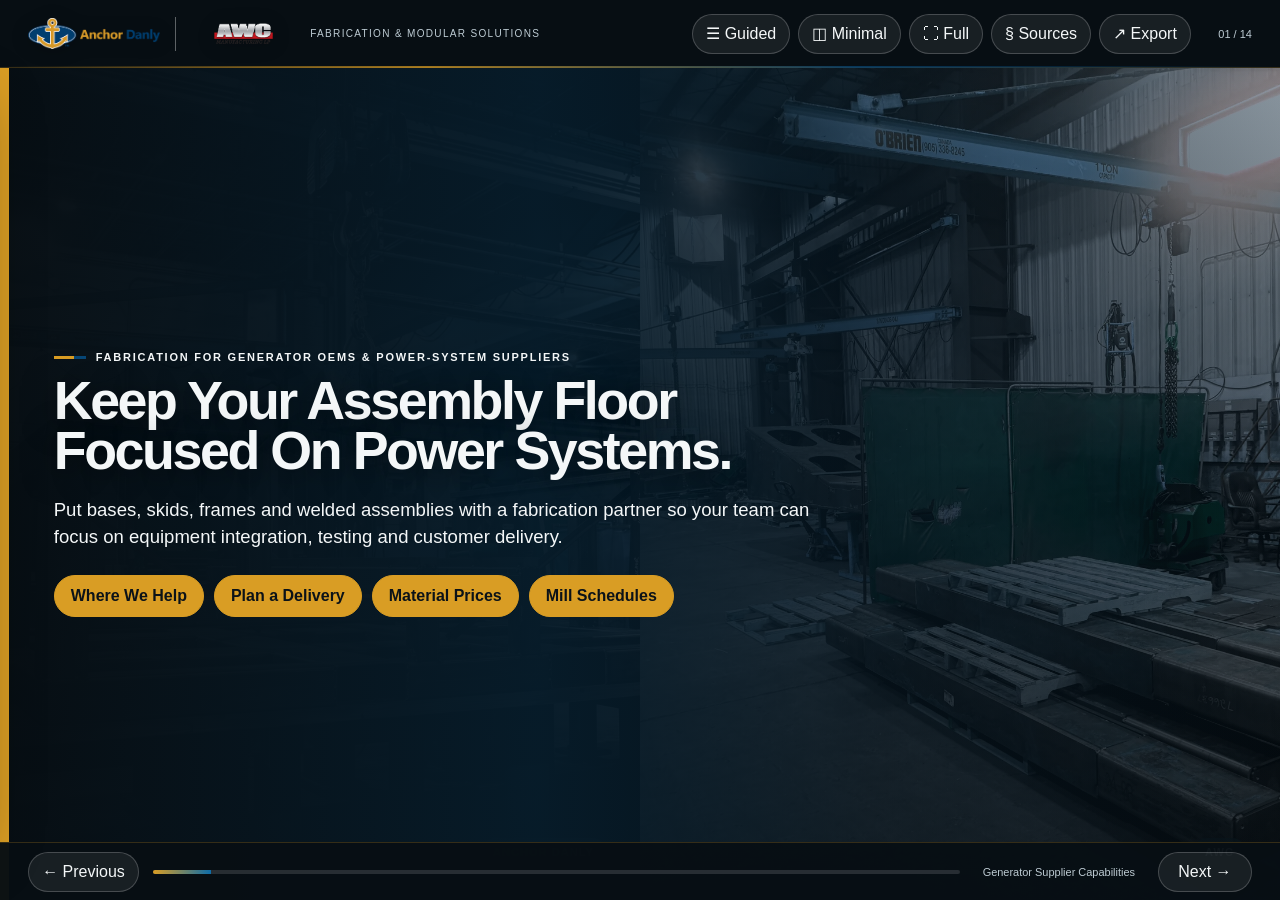
==== index.html @ 31b0e0df "Publish presentation runtime" ====
<!doctype html>
<html lang="en">
<head>
  <meta charset="utf-8">
  <meta name="viewport" content="width=device-width, initial-scale=1">
  <meta name="robots" content="noindex, nofollow, noarchive">
  <meta name="description" content="Anchor Danly and AWC precision manufacturing for the fabricated backbone of modular power, cooling, and infrastructure systems.">
  <title>Anchor Danly + AWC | Generator Supplier Fabrication Capabilities</title>
  <link rel="icon" type="image/png" sizes="64x64" href="assets/brand/anchor-danly-favicon.png">
  <link rel="stylesheet" href="assets/vendor/leaflet/leaflet.css">
  <link rel="stylesheet" href="assets/presentation.css?v=20260917-customer-value">
</head>
<body>
  <a class="skip-link" href="#opening">Skip to presentation</a>
  <div class="presentation-shell">
    <header class="topbar" aria-label="Presentation controls">
      <div class="co-brand" aria-label="Anchor Danly and AWC">
        <img src="assets/brand/anchor-danly-logo.png" alt="Anchor Danly">
        <span class="brand-divider" aria-hidden="true"></span>
        <img class="awc-logo" src="assets/brand/awc-logo.png" alt="AWC Manufacturing LP">
        <span class="brand-context">Fabrication &amp; Modular Solutions</span>
      </div>
      <div class="top-controls">
        <button class="control-btn" id="toggle-guided" type="button" aria-pressed="false" title="Toggle guided slide list"><span aria-hidden="true">☰</span> <span class="control-label">Guided</span></button>
        <button class="control-btn" id="toggle-minimal" type="button" aria-pressed="false" title="Toggle minimal view"><span aria-hidden="true">◫</span> <span class="control-label">Minimal</span></button>
        <button class="control-btn" id="toggle-fullscreen" type="button" aria-pressed="false" title="Enter fullscreen"><span aria-hidden="true">⛶</span> <span class="control-label">Full</span></button>
        <button class="control-btn" type="button" data-open-modal="source-modal" title="View presentation sources"><span aria-hidden="true">§</span> <span class="control-label">Sources</span></button>
        <button class="control-btn" id="export-deck" type="button" title="Print or export presentation"><span aria-hidden="true">↗</span> <span class="control-label">Export</span></button>
        <span class="slide-counter" id="slide-counter" aria-hidden="true">01 / 14</span>
      </div>
    </header>

    <nav class="guided-nav" id="guided-nav" aria-label="Guided slide list"></nav>
<main class="slides" id="presentation" tabindex="-1">
      <section class="slide opening active" id="opening" data-label="Generator Supplier Capabilities" aria-hidden="false">
        <div class="slide-inner" aria-hidden="true">
          <figure class="opening-image anchor"><img src="assets/images/anchor-danly-fit-up-frame.webp" alt="Large fabricated steel frame positioned on an Anchor Danly fit-up table"></figure>
          <figure class="opening-image awc"><img src="assets/images/facility/awc-guelph-fabrication-cell.webp" alt="Fabrication work cell at AWC Guelph"></figure>
        </div>
        <div class="opening-copy"><div>
          <div class="eyebrow">Fabrication for Generator OEMs &amp; Power-System Suppliers</div>
          <h1>Keep Your Assembly Floor<br>Focused on Power Systems.</h1>
          <p class="lede">Put bases, skids, frames and welded assemblies with a fabrication partner so your team can focus on equipment integration, testing and customer delivery.</p>
          <div class="opening-tool-actions"><button class="tool-action" type="button" data-go-slide="integration-floor">Where We Help</button><button class="tool-action" type="button" data-go-slide="schedule-calculator">Plan a Delivery</button><button class="tool-action" type="button" data-open-modal="price-modal">Material Prices</button><button class="tool-action" type="button" data-open-modal="schedule-modal">Mill Schedules</button></div>
        </div></div>
      </section>

      <section class="slide" id="integration-floor" data-label="Customer Problems We Address" aria-hidden="true"><div class="slide-inner">
<header class="slide-head compact"><div class="eyebrow">Your Bottleneck. Our Role.</div><h2>More Room to Assemble. Fewer Fabrication Distractions.</h2><p class="lede">When fabrication competes with your core operation, a defined outside package can help protect the work only your team can do.</p></header>
<div class="integration-value-grid"><article><span>01</span><h3>Free Up Assembly Space</h3><p><b>The pain:</b> Base and frame fabrication ties up floor space and skilled people.</p><p><b>Our role:</b> Build the defined steel package offsite for delivery to your assembly sequence.</p></article><article><span>02</span><h3>Reduce Fit-Up Surprises</h3><p><b>The pain:</b> Interface errors and revision mismatches become rework at assembly.</p><p><b>Our role:</b> Review critical interfaces, control the drawing revision and inspect agreed dimensions before shipment.</p></article><article><span>03</span><h3>Plan Repeat Releases</h3><p><b>The pain:</b> One-off sourcing and unclear material dates complicate repeat programs.</p><p><b>Our role:</b> Prove a first article, agree the release cadence and flag material constraints early.</p></article></div>
<div class="value-transfer"><span>Your Drawings + Requirements</span><b>→</b><strong>Fabrication + Machining</strong><b>→</b><span>Your Assembly Operation</span></div>
<div class="technical-note"><strong>One Commercial Contact. A Defined Scope.</strong><span>AWC heavy fabrication and Anchor Danly plate, machining and welded-product capabilities. Facility, capacity and delivery are confirmed for each RFQ.</span></div>
</div></section>


      <section class="slide" id="generator-scenarios" data-label="Generator Application Scenarios" aria-hidden="true"><div class="slide-inner">
        <header class="slide-head compact"><div class="eyebrow">Illustrative Applications</div><h2>What That Could Look Like in Your Operation.</h2><p class="lede">Created scenarios for generator suppliers, not completed customer projects. Benefits below are targets to validate with your team.</p></header>
        <div class="scenario-grid">
          <article class="scenario-card"><span class="scenario-kicker">01 / Overflow Base Fabrication</span><h3>Orders Grow. The Assembly Floor Is Full.</h3><dl><dt>Problem to understand</dt><dd>Welding bases competes with generator assembly for bays and people. Which fabrication hours and floor area are constraining output?</dd><dt>Proposed response</dt><dd>Move an approved base package to AWC, confirm capacity, inspect the first article and deliver lots to the agreed assembly sequence.</dd><dt>Intended customer benefit</dt><dd>More space and labor available for integration and testing, with fewer fabrication tasks to manage in-house.</dd><dt>How we would measure it</dt><dd>Assembly space released, internal hours reassigned and on-time lot delivery.</dd></dl></article>
          <article class="scenario-card"><span class="scenario-kicker">02 / Repeat Skid or Frame Program</span><h3>A New Configuration Needs a Repeatable Supply Path.</h3><dl><dt>Problem to understand</dt><dd>Mounting details, revisions and material availability can disrupt the first build. Which interfaces and dates drive acceptance?</dd><dt>Proposed response</dt><dd>Review approved drawings, flag fabrication and sourcing issues for your engineer, agree inspection points and prove one article before repeat releases.</dd><dt>Intended customer benefit</dt><dd>Fewer fit-up surprises and a clearer basis for price, acceptance and repeat delivery planning.</dd><dt>How we would measure it</dt><dd>First-article acceptance, fit-up rework hours and adherence to the agreed release plan.</dd></dl></article>
        </div>
        <div class="technical-note"><strong>Start With One Real Package.</strong><span>Your engineering team retains design approval. Scope, facility, capacity, pricing and delivery are agreed through the RFQ.</span></div>
      </div></section>

      <section class="slide awc-proof-slide" id="awc-customer-proof" data-label="AWC Customer Proof" aria-hidden="true">
        <div class="slide-inner">
          <header class="slide-head compact"><div class="eyebrow">OEM Performance Recognition</div><h2>Heavy Fabrication Proven at Mining Scale.</h2><p class="lede">AWC brings industrial OEM fabrication experience and supplier recognition to the conversation. This is manufacturing evidence from established markets, not a generator-program case study.</p></header>
          <div class="awc-proof-layout">
            <figure class="dump-body-proof"><img src="assets/images/awc-haul-truck-dump-body-team.png" alt="AWC manufacturing team standing inside a giant fabricated mining haul-truck dump body"><figcaption><strong>Mining-Scale Fabrication</strong><span>AWC’s official company story identifies this structure as a giant metal box used on dump trucks.</span></figcaption></figure>
            <div class="awc-award-grid">
              <article class="awc-award-card current"><img src="assets/images/komatsu-logo.png" alt="Komatsu"><div><span>2026 Supplier Recognition Award</span><h3>Delivery. Quality. Supply-Base Recovery.</h3><p>Komatsu North America recognized AWC’s contribution across the measures that keep demanding production programs moving.</p></div></article>
              <article class="awc-award-card"><strong>6×</strong><div><span>Komatsu</span><h3>Top Supplier Award</h3><p>Six awards across the past 15 years.</p></div></article>
              <article class="awc-award-card"><strong>2007</strong><div><span>Komatsu</span><h3>Midori Kai Member</h3><p>Long-standing participation in Komatsu’s elite supplier group.</p></div></article>
            </div>
          </div>
          <div class="awc-customer-panel"><div class="customer-panel-head"><span>Publicly Named Customers</span><small>AWC company profile</small></div><div class="customer-name-grid" aria-label="Publicly named AWC customers"><strong>Komatsu</strong><strong>Caterpillar</strong><strong>Hitachi</strong><strong>Link-Belt</strong><strong>Progress Rail</strong><strong>Electro-Motive Diesel</strong><strong>Manitowoc Crane</strong></div><button class="citation-button compact-citation" type="button" data-open-modal="source-modal">Official AWC company sources <b>S11</b></button></div>
        </div>
      </section>

      <section class="slide tool-slide" id="schedule-calculator" data-label="Schedule Calculator" aria-hidden="true">
        <div class="slide-inner"><header class="slide-head tool-head"><div><div class="eyebrow">Delivery Planning Tool</div><h2>Find the Release Date Your Delivery Plan Needs.</h2></div><div class="tool-head-actions"><p>Plan first-article or repeat deliveries. Adjust quantities and durations; planning assumptions are not quoted lead times.</p><button class="tool-action" type="button" data-open-modal="schedule-modal">View Mill Rolling Schedules</button></div></header><iframe class="embedded-tool schedule-tool" id="schedule-calculator-frame" src="assets/tools/modular-schedule-calculator.html" title="Interactive modular fabrication schedule calculator"></iframe></div>
      </section>

      <section class="slide tool-slide" id="price-explorer" data-label="Material Prices" aria-hidden="true">
        <div class="slide-inner"><header class="slide-head tool-head"><div><div class="eyebrow">Purchasing Tool</div><h2>See Material Movement Before You Commit.</h2></div><p>Choose a material family and timeframe to compare published movement, period change, range, and public source.</p></header><iframe class="embedded-tool price-tool" id="price-explorer-frame" src="assets/tools/material-price-explorer.html" title="Interactive material price explorer"></iframe></div>
      </section>

      <section class="slide market-context-slide steel-market-pressure" id="steel-market-pressure" data-label="Mill Availability" aria-hidden="true">
        <div class="slide-inner">
          <header class="slide-head compact"><div class="eyebrow">Price + Availability</div><h2>Check Mill Availability Against Your Release Date.</h2><p class="lede">Search published rolling schedules by mill and shape. Use the source date and order window when planning material procurement.</p></header>
          <div class="steel-market-layout">
            <div class="steel-signal-column">
              <div class="steel-signal-grid">
                <article><span class="signal-value" id="steel-hrc-price">—</span><h3>HRC Futures Reference</h3><p id="steel-hrc-date">Loading current embedded snapshot…</p></article>
                <article><span class="signal-value" id="steel-hrc-change">—</span><h3>Year-over-Year Movement</h3><p>Public futures reference—not a transactional mill quote.</p></article>
                <article><span class="signal-value" id="steel-schedule-horizon">—</span><h3>Published Shape Horizon</h3><p id="steel-schedule-note">Loading current mill schedule…</p></article>
              </div>
              <figure class="steel-market-photo"><img src="assets/source/official/anchor-plate-cutting.jpg" alt="Anchor Danly steel plate cutting operation"><figcaption>Steel price and availability become actionable only after the released package identifies the required plate and shape families.</figcaption></figure>
            </div>
            <aside class="rolling-preview-card">
              <div class="rolling-preview-head"><div><span>Current Public Mill Reference</span><h3 id="rolling-preview-title">Rolling Schedule Preview</h3></div><button class="market-link-action compact" type="button" data-open-modal="schedule-modal">Open Full Rolling Schedule <b>↗</b></button></div>
              <div class="rolling-preview-table-wrap"><table class="rolling-preview-table"><thead><tr><th>Shape Family</th><th>Mill</th><th>Projected / Next</th></tr></thead><tbody id="rolling-preview-body"><tr><td colspan="3">Loading current schedule rows…</td></tr></tbody></table></div>
              <p class="rolling-preview-meta" id="rolling-preview-meta">Public schedules remain subject to mill change.</p>
              <div class="steel-actions"><button class="market-link-action secondary" type="button" data-open-modal="price-modal">Compare Material Prices <b>↗</b></button><button class="market-link-action secondary" type="button" data-open-modal="schedule-modal">Search Shapes and Mills <b>↗</b></button></div>
            </aside>
          </div>
        </div>
      </section>

      <section class="slide" id="footprint" data-label="North American Footprint" aria-hidden="true">
        <div class="slide-inner">
          <header class="slide-head compact"><div class="eyebrow">Great Lakes to Quebec</div><h2>A North American Footprint for Program Flexibility.</h2><p class="lede">The final manufacturing route follows the product, process, quality, flow, and delivery requirements of the released package.</p></header>
          <div class="map-layout">
            <div class="map-pane"><div class="map-toolbar" role="group" aria-label="Facility brand filter"><button class="filter-btn" type="button" data-brand-filter="Both" aria-pressed="true">Both</button><button class="filter-btn" type="button" data-brand-filter="Anchor Danly" aria-pressed="false">Anchor Danly</button><button class="filter-btn" type="button" data-brand-filter="AWC" aria-pressed="false">AWC</button></div><div id="facility-map" role="application" aria-label="Interactive map of eight Anchor Danly and AWC facilities"></div></div>
            <aside class="facility-sidebar"><div class="facility-summary"><div><span class="facility-count" id="facility-count">8</span><div class="facility-count-label" id="facility-count-label">facilities shown</div></div><span class="network-label">MI · ON · QC</span></div><div class="facility-cards" id="facility-cards" aria-live="polite"></div></aside>
          </div>
          <div class="map-footer"><p class="map-attribution">Map data © OpenStreetMap contributors and © CARTO.</p><button class="citation-button compact-citation" type="button" data-open-modal="source-modal">Facility, capability &amp; credential sources <b>S06, S10–S11</b></button></div>
        </div>
      </section>

      <section class="slide facility-capability-slide awc-facilities" id="awc-facility-capabilities" data-label="AWC Facilities" aria-hidden="true">
        <div class="slide-inner">
          <header class="slide-head compact"><div class="eyebrow">AWC Manufacturing Facility Network</div><h2>Four Facilities. Heavy Fabrication Coverage.</h2><p class="lede">Each AWC location supports heavy fabrication for demanding industrial and modular programs.</p></header>
          <div class="facility-capability-grid">
            <article class="facility-capability-card"><div class="facility-card-head"><span>Ontario · Canada</span><h3>Guelph</h3><address>163 Curtis Drive · 519-822-0577</address></div><div class="facility-process"><b>Facility Capability</b><p>Heavy Fabrication</p></div><div class="credential-row"><span>ISO 9001:2015</span><span>ASME Pressure Vessels</span><span>TSSA</span></div></article>
            <article class="facility-capability-card"><div class="facility-card-head"><span>Ontario · Canada</span><h3>Stratford</h3><address>141 Griffith Road · 519-272-0110</address></div><div class="facility-process"><b>Facility Capability</b><p>Heavy Fabrication</p></div><div class="credential-row"><span>ISO 9001:2015</span><span>TSSA</span></div></article>
            <article class="facility-capability-card"><div class="facility-card-head"><span>Ontario · Canada</span><h3>Tilbury</h3><address>95 Lyon North · 519-682-0470</address></div><div class="facility-process"><b>Facility Capability</b><p>Heavy Fabrication</p></div><div class="credential-row"><span>CSA W47.1</span></div></article>
            <article class="facility-capability-card"><div class="facility-card-head"><span>Ontario · Canada</span><h3>Windsor</h3><address>1885 Blackacre Drive · 519-682-0470</address></div><div class="facility-process"><b>Facility Capability</b><p>Heavy Fabrication</p></div><div class="credential-row"><span>CSA W47.1 Div. 2</span></div></article>
          </div>
          <div class="facility-network-strip"><div><strong>All Facilities</strong><span>Heavy Fabrication</span></div><button class="citation-button compact-citation" type="button" data-open-modal="source-modal">Official facility and credential sources <b>S11</b></button></div>
        </div>
      </section>

      <section class="slide facility-capability-slide anchor-facilities" id="anchor-facility-capabilities" data-label="Anchor Danly Facilities" aria-hidden="true">
        <div class="slide-inner">
          <header class="slide-head compact"><div class="eyebrow">Anchor Danly Facility Network</div><h2>Four Facilities. Custom Fabrication Coverage.</h2><p class="lede">Each Anchor Danly location supports custom fabrication, with work routed by the requirements of the released package.</p></header>
          <div class="facility-capability-grid">
            <article class="facility-capability-card"><div class="facility-card-head"><span>Ontario · Canada</span><h3>Windsor Headquarters</h3><address>2590 Ouellette Ave. · 519-966-4431</address></div><div class="facility-process"><b>Facility Capability</b><p>Custom Fabrications</p></div><div class="credential-row"><span>ISO 9001:2015</span><span>CSA N299.3:19</span><span>CSA W47.1 Div. 2</span></div></article>
            <article class="facility-capability-card"><div class="facility-card-head"><span>Ontario · Canada</span><h3>Cambridge</h3><address>311 Pinebush Rd. · 519-740-3060</address></div><div class="facility-process"><b>Facility Capability</b><p>Custom Fabrications</p></div><div class="credential-row"><span>ISO 9001:2015</span></div></article>
            <article class="facility-capability-card"><div class="facility-card-head"><span>Michigan · United States</span><h3>Ithaca</h3><address>255 Industrial Pkwy. · 989-875-5400</address></div><div class="facility-process"><b>Facility Capability</b><p>Custom Fabrications</p></div><div class="credential-row"><span>ISO 9001:2015</span></div></article>
            <article class="facility-capability-card"><div class="facility-card-head"><span>Quebec · Canada</span><h3>Montreal</h3><address>1450 Alphonse D-Roy · 514-525-5560</address></div></article>
          </div>
          <div class="facility-network-strip"><div><strong>All Facilities</strong><span>Custom Fabrications</span></div><button class="citation-button compact-citation" type="button" data-open-modal="source-modal">Official facility and certification sources <b>S10</b></button></div>
        </div>
      </section>

      <section class="slide" id="quality-package" data-label="Quality &amp; Documentation" aria-hidden="true">
        <div class="slide-inner">
          <header class="slide-head compact"><div class="eyebrow">Quality Evidence</div><h2>Quality Must Travel With the Product.</h2><p class="lede">When the fabricated package leaves the manufacturing floor, its identity, inspection status, and approved exceptions should leave with it.</p></header>
          <div class="quality-layout"><div class="quality-grid"><article class="quality-item"><span class="quality-icon">01</span><div><strong>Material Identity</strong><p>Heat, lot, MTR, and work-package linkage when required.</p></div></article><article class="quality-item"><span class="quality-icon">02</span><div><strong>Weld Control</strong><p>Applicable procedures, qualifications, visual inspection, and specified NDE.</p></div></article><article class="quality-item"><span class="quality-icon">03</span><div><strong>Dimensional Records</strong><p>Critical features, datums, tolerance results, and first-article evidence.</p></div></article><article class="quality-item"><span class="quality-icon">04</span><div><strong>Finish Records</strong><p>Preparation, application, cure, inspection, and repair when specified.</p></div></article><article class="quality-item"><span class="quality-icon">05</span><div><strong>Revision &amp; Deviation</strong><p>Released baseline, changes, dispositions, and accepted exceptions.</p></div></article><article class="quality-item"><span class="quality-icon">06</span><div><strong>Shipment Release</strong><p>Protected interfaces, lot identity, packing list, and release status.</p></div></article></div><aside class="document-pack"><figure class="document-photo"><img src="assets/images/official-video/anchor-danly-dimensional-check.webp" alt="In-process dimensional verification and recording at Anchor Danly"></figure><h3>Package Defined by the RFQ</h3><div class="document-list"><span>Certificate of Conformance</span><span>Material Records</span><span>Weld Records</span><span>Dimensional Report</span><span>Coating Records</span><span>Inspection Release</span><span>Packing List</span><span>Approved Deviations</span></div></aside></div>
        </div>
      </section>

      <section class="slide" id="first-article-scale" data-label="First Article to Scale" aria-hidden="true">
        <div class="slide-inner">
          <header class="slide-head compact"><div class="eyebrow">Fabrication at Scale</div><h2>First-Article Learning Becomes the Production System.</h2></header>
          <div class="prototype-layout"><div class="prototype-flow"><article class="flow-card"><span class="step-number">01</span><h3>Prove the Package</h3><p>Confirm interfaces, drawing maturity, fabrication sequence, inspection points, and delivery condition.</p></article><article class="flow-card"><span class="step-number">02</span><h3>Measure the Work</h3><p>Capture actual material, labor, touch time, rework, handling, finish, documentation, and freight.</p></article><article class="flow-card"><span class="step-number">03</span><h3>Standardize the Lane</h3><p>Set fixtures, route, work instructions, inspection method, packaging, lot size, and configuration rules.</p></article><article class="flow-card"><span class="step-number">04</span><h3>Release Repeat Lots</h3><p>Run to an agreed cadence with controlled changes, visible status, and actual-versus-plan review.</p></article></div><aside class="conversion-card"><h3>Scale Decision Evidence</h3><ul><li>Interfaces accepted</li><li>Drawing baseline stable</li><li>Actual cycle understood</li><li>Fixture strategy validated</li><li>Quality records accepted</li><li>Packaging and logistics proven</li><li>Repeat demand visible</li><li>Production economics supportable</li></ul></aside></div>
        </div>
      </section>

      <section class="slide" id="fit-review" data-label="First Fit Review" aria-hidden="true">
        <div class="slide-inner">
          <header class="slide-head compact"><div class="eyebrow">RFQ Readiness</div><h2>What to Bring to a Useful First Review.</h2></header>
          <div class="rfq-layout"><div class="rfq-groups"><article><h3>Engineering Baseline</h3><span>2D Drawings + Revision</span><span>3D Model</span><span>BOM + Quantities</span><span>Critical Interfaces + Datums</span></article><article><h3>Manufacturing Requirements</h3><span>Material Specifications</span><span>Weld Requirements</span><span>Coating / Finish</span><span>Tooling or Fixture Needs</span></article><article><h3>Quality &amp; Delivery</h3><span>Tolerances + Inspection</span><span>Traceability + Documents</span><span>Packaging + Lifting</span><span>Dates, Lots + Destinations</span></article></div><aside class="first-review"><h3>What Comes Back</h3><div><b>01</b><span>Candidate Product and Facility Path</span></div><div><b>02</b><span>Technical and Commercial Question List</span></div><div><b>03</b><span>Quote-Ready Package Gaps</span></div><div><b>04</b><span>Recommended First-Article or Production Path</span></div></aside></div>
          <div class="meeting-output"><strong>60-Minute Fit Review</strong><span>Scope Boundary</span><span>Critical Unknowns</span><span>Facility-Screen Inputs</span><span>RFQ Action List</span><span>Next Decision</span></div>
        </div>
      </section>

      <section class="slide contact" id="contact" data-label="Start a Fit Review" aria-hidden="true">
        <div class="slide-inner"><div class="contact-layout"><div><div class="contact-brand-lockup"><img src="assets/brand/anchor-danly-logo.png" alt="Anchor Danly"><span aria-hidden="true"></span><img class="awc-logo" src="assets/brand/awc-logo.png" alt="AWC Manufacturing"></div><div class="eyebrow">Production Packages · New Programs · Overflow</div><h2>Where Is Fabrication Holding Your Team Back?</h2><div class="contact-name">Tim Dougherty</div><p class="contact-title">Director of Sales, Fabrication &amp; Modular Solutions</p><div class="direct-contact-stack"><a class="direct-contact" href="mailto:tdougherty@anchordanly.com">tdougherty@anchordanly.com</a><a class="direct-contact" href="tel:+16107575061">610-757-5061</a></div></div><div class="contact-actions" aria-label="Contact and quote actions"><div class="review-return"><span>Your First Review Includes</span><strong>Scope Boundary</strong><strong>Open-Risk List</strong><strong>Quote Assumptions</strong><strong>Recommended Path</strong></div><a class="quote-action primary" href="mailto:tdougherty@anchordanly.com?subject=Generator%20Package%20Fabrication%20RFQ"><div><strong>Email Tim to Start a Fit Review</strong><span>Share the bottleneck, one drawing package, quantities and target date</span></div><b aria-hidden="true">→</b></a><div class="secondary-quote-actions"><a class="quote-action anchor" href="https://www.anchordanly.com/quote-request-form/" target="_blank" rel="noopener"><div><strong>Anchor Danly Quote Request</strong><span>Official Quote Form</span></div><b aria-hidden="true">↗</b></a><a class="quote-action awc" href="mailto:quoting@awcmanufacturing.com?subject=Modular%20Fabrication%20RFQ"><div><strong>AWC Quoting Channel</strong><span>quoting@awcmanufacturing.com</span></div><b aria-hidden="true">→</b></a></div></div></div></div>
      </section>
    </main>

    <footer class="bottom-nav" aria-label="Slide navigation"><button class="nav-btn" id="previous-slide" type="button">← Previous</button><div class="progress-track" aria-hidden="true"><div class="progress-bar" id="progress-bar"></div></div><span class="current-label" id="current-label">Opening</span><button class="nav-btn" id="next-slide" type="button">Next →</button></footer>
  </div>

  <div class="modal price-modal" id="price-modal" role="dialog" aria-modal="true" aria-labelledby="price-modal-title" aria-hidden="true">
    <div class="modal-dialog">
      <header class="modal-header">
        <div>
          <span class="price-modal-kicker">Current Public Material Reference</span>
          <h2 id="price-modal-title">Material Price Explorer</h2>
          <p class="instrument-meta">Compare current steel, aluminum, and copper movement without leaving this slide.</p>
        </div>
        <button class="modal-close" type="button" data-close-modal aria-label="Close material price explorer">×</button>
      </header>
      <div class="modal-body">
        <iframe class="embedded-tool price-tool" id="price-modal-frame" src="assets/tools/material-price-explorer.html" title="Interactive material price explorer overlay"></iframe>
      </div>
    </div>
  </div>

  <div class="modal schedule-modal" id="schedule-modal" role="dialog" aria-modal="true" aria-labelledby="schedule-modal-title" aria-hidden="true">
    <div class="modal-dialog">
      <header class="modal-header">
        <div>
          <span class="schedule-modal-kicker">Current Public Mill Reference</span>
          <h2 id="schedule-modal-title">Current Mill Rolling Schedules</h2>
          <p class="instrument-meta" id="schedule-table-note">Select a mill and search the active schedule.</p>
        </div>
        <button class="modal-close" type="button" data-close-modal aria-label="Close rolling schedule">×</button>
      </header>
      <div class="modal-body">
        <div class="modal-tabs" id="schedule-tabs" role="tablist" aria-label="Mill schedule sources"></div>
        <div class="schedule-toolbar">
          <div>
            <label class="sr-only" for="schedule-search">Search all rows in the active mill schedule</label>
            <input class="schedule-search" id="schedule-search" type="search" placeholder="Search shape, mill, status, or week">
          </div>
          <span class="status-chip" id="schedule-result-count" aria-live="polite">0 Rows</span>
        </div>
        <h3 class="sr-only" id="schedule-table-title">Mill Schedule</h3>
        <div class="schedule-explorer" id="schedule-table-wrap"></div>
      </div>
      <div class="schedule-key" id="schedule-key" aria-label="Rolling schedule status key"></div>
    </div>
  </div>
  <div class="modal" id="source-modal" role="dialog" aria-modal="true" aria-labelledby="source-modal-title" aria-hidden="true">
    <div class="modal-dialog source-dialog"><header class="modal-header"><div><h2 id="source-modal-title">Sources and Evidence</h2><p class="instrument-meta">Public sources supporting the client-facing history, market, facility, and industry-example statements.</p></div><button class="modal-close" type="button" data-close-modal aria-label="Close sources">×</button></header><div class="modal-body source-list">
      <article id="source-s01"><span>S01 · Market Demand</span><h3>U.S. Department of Energy / Lawrence Berkeley National Laboratory</h3><p>DOE’s summary reports U.S. data-center electricity consumption of 58 TWh in 2014, 176 TWh in 2023, and a projected 325–580 TWh range for 2028.</p><a href="https://www.energy.gov/articles/doe-releases-new-report-evaluating-increase-electricity-demand-data-centers" target="_blank" rel="noopener">Open Official DOE Source ↗</a></article>
      <article id="source-s02"><span>S02 · Anchor Danly History</span><h3>Anchor Danly — About</h3><p>Company history supporting the 1922 founding, 1956 fabrication milestone, 2022 centennial, and public description of manufactured products.</p><a href="https://www.anchordanly.com/about/" target="_blank" rel="noopener">Open Official Anchor Danly Source ↗</a></article>
      <article id="source-s03"><span>S03 · Anchor Danly Fabrication</span><h3>Anchor Danly — Fabrications</h3><p>Public description of build-to-print steel plate, automation bases, structural products, engineering support, inspection, and logistics.</p><a href="https://www.anchordanly.com/fabrications/" target="_blank" rel="noopener">Open Official Anchor Danly Source ↗</a></article>
      <article id="source-s04"><span>S04 · AWC History</span><h3>AWC Manufacturing — About Us</h3><p>Public company history supporting 60+ years of welding and fabrication, four Southwestern Ontario facilities, Midori Kai membership, and supplier awards.</p><a href="https://awcmanufacturing.com/about-us" target="_blank" rel="noopener">Open Official AWC Source ↗</a></article>
      <article id="source-s05"><span>S05 · Independent Industry Example</span><h3>Cummings Electrical — Hyperscale Data Center Case Study</h3><p>Public case reporting 31 integrated electrical skids, an approximately 8 × 13 ft unit footprint, approximately 25,000 lb unit weight, and delivery ready for installation.</p><a href="https://www.cummingselec.com/case-study/project-raccoon-hyperscale-data-center-us" target="_blank" rel="noopener">Open Official Case Study ↗</a></article>
      <article id="source-s06"><span>S06 · Facility Footprint</span><h3>Official Facility Directories</h3><p>Public facility locations for the four Anchor Danly and four AWC locations represented on the interactive map.</p><div class="source-links"><a href="https://www.anchordanly.com/facilities/" target="_blank" rel="noopener">Anchor Danly Facilities ↗</a><a href="https://awcmanufacturing.com/contact-us" target="_blank" rel="noopener">AWC Facilities ↗</a></div></article>
      <article id="source-s07"><span>S07 · Official Process Evidence</span><h3>Welcome to Anchor Danly — Official Vimeo Video</h3><p>Official company video supporting Anchor Danly's build-to-print focus and showing steel processing, machining, welding, fabrication, inspection, logistics, and customer service.</p><a href="https://vimeo.com/905183745" target="_blank" rel="noopener">Open Official Anchor Danly Video ↗</a></article>
      <article id="source-s08"><span>S08 · Official Fabrication Evidence</span><h3>AWC Manufacturing — Fabrication and Gallery</h3><p>Official description of large fabricated parts, assembled components ready for installation, project delivery to a plant or job site, modular fabrication services, and public fabrication examples.</p><div class="source-links"><a href="https://awcmanufacturing.com/fabrication" target="_blank" rel="noopener">AWC Fabrication Services ↗</a><a href="https://awcmanufacturing.com/gallery" target="_blank" rel="noopener">AWC Fabrication Gallery ↗</a></div></article>
      <article id="source-s09"><span>S09 · Market and Availability Evidence</span><h3>Current Public Futures and Mill Rolling Schedules</h3><p>The market-context slides render from the presentation's dated public-data blocks. Futures are directional references rather than mill quotes; rolling schedules remain subject to mill change.</p><div class="source-links"><a href="https://www.tradingview.com/symbols/COMEX-HRC1%21/contracts/" target="_blank" rel="noopener">HRC Futures Contracts ↗</a><a href="https://nucoryamato.com/staticdata/RollCastSchedule.pdf" target="_blank" rel="noopener">Nucor-Yamato Rolling Schedule ↗</a><a href="https://lpg.steeldynamics.com/pdf/Columbia-City/Rolling-Schedule/Rolling-Schedule-CC.pdf" target="_blank" rel="noopener">SDI Columbia City Schedule ↗</a></div></article>
      <article id="source-s10"><span>S10 · Anchor Danly Facilities, Processes &amp; Credentials</span><h3>Anchor Danly — Official Facility Evidence</h3><p>Official facility directory, facility-specific equipment list, and current certification directory supporting the four locations, their publicly listed process coverage, and the credentials shown in this presentation.</p><div class="source-links"><a href="https://www.anchordanly.com/facilities/" target="_blank" rel="noopener">Facility Directory ↗</a><a href="https://www.anchordanly.com/wp-content/uploads/2024/02/Anchor-Danly-Equipment-List.pdf" target="_blank" rel="noopener">Equipment List ↗</a><a href="https://www.anchordanly.com/certifications/" target="_blank" rel="noopener">Certifications ↗</a></div></article>
      <article id="source-s11"><span>S11 · AWC Facilities, Customers &amp; Recognition</span><h3>AWC Manufacturing — Official Company Evidence</h3><p>Official location, capability, certification, company-history, and company-profile sources supporting the facilities, credentials, mining-scale fabrication image, named customers, and Komatsu supplier recognition shown in this presentation.</p><div class="source-links"><a href="https://awcmanufacturing.com/contact-us" target="_blank" rel="noopener">Location Directory ↗</a><a href="https://awcmanufacturing.com/capabilities" target="_blank" rel="noopener">Capabilities &amp; Certifications ↗</a><a href="https://awcmanufacturing.com/about-us" target="_blank" rel="noopener">Company History &amp; Awards ↗</a><a href="https://www.linkedin.com/company/awcmanufacturing" target="_blank" rel="noopener">Named Customers &amp; 2026 Recognition ↗</a></div></article>
      <div class="evidence-boundary"><strong>Claim Boundary</strong><p>Facility availability, product envelope, process route, quality requirements, documentation, and delivery commitments are established through the package-specific fit review and quotation.</p></div>
    </div></div>
  </div>
  <div class="sr-only" id="live-status" aria-live="polite"></div>





  <script id="index-data" type="application/json">{
  "generated_at": "2026-10-10",
  "source_family": "U.S. Bureau of Labor Statistics via FRED",
  "caveat": "Public shape-family monthly index data. Not transactional mill quotes.",
  "profiles": [
    {
      "id": "w",
      "label": "W",
      "series_id": "WPU10170410",
      "series_name": "Hot Rolled Steel Bars, Plates, and Structural Shapes, Carbon",
      "source_url": "https://fred.stlouisfed.org/series/WPU10170410",
      "proxy": false,
      "notes": "Official BLS producer-price index series via FRED through July 2026. Public monthly index; not a transactional mill quote.",
      "latest_observation_date": "2026-07-01",
      "observations": [
        {
          "date": "2017-12-01",
          "value": 100.0
        },
        {
          "date": "2018-01-01",
          "value": 99.6
        },
        {
          "date": "2018-02-01",
          "value": 104.9
        },
        {
          "date": "2018-03-01",
          "value": 108.0
        },
        {
          "date": "2018-04-01",
          "value": 111.3
        },
        {
          "date": "2018-05-01",
          "value": 116.5
        },
        {
          "date": "2018-06-01",
          "value": 119.9
        },
        {
          "date": "2018-07-01",
          "value": 121.3
        },
        {
          "date": "2018-08-01",
          "value": 124.1
        },
        {
          "date": "2018-09-01",
          "value": 125.3
        },
        {
          "date": "2018-10-01",
          "value": 124.5
        },
        {
          "date": "2018-11-01",
          "value": 124.8
        },
        {
          "date": "2018-12-01",
          "value": 124.7
        },
        {
          "date": "2019-01-01",
          "value": 124.6
        },
        {
          "date": "2019-02-01",
          "value": 123.8
        },
        {
          "date": "2019-03-01",
          "value": 123.5
        },
        {
          "date": "2019-04-01",
          "value": 123.8
        },
        {
          "date": "2019-05-01",
          "value": 122.6
        },
        {
          "date": "2019-06-01",
          "value": 121.2
        },
        {
          "date": "2019-07-01",
          "value": 115.8
        },
        {
          "date": "2019-08-01",
          "value": 114.0
        },
        {
          "date": "2019-09-01",
          "value": 113.0
        },
        {
          "date": "2019-10-01",
          "value": 109.8
        },
        {
          "date": "2019-11-01",
          "value": 107.9
        },
        {
          "date": "2019-12-01",
          "value": 106.0
        },
        {
          "date": "2020-01-01",
          "value": 107.7
        },
        {
          "date": "2020-02-01",
          "value": 107.7
        },
        {
          "date": "2020-03-01",
          "value": 109.6
        },
        {
          "date": "2020-04-01",
          "value": 109.7
        },
        {
          "date": "2020-05-01",
          "value": 108.3
        },
        {
          "date": "2020-06-01",
          "value": 106.1
        },
        {
          "date": "2020-07-01",
          "value": 105.9
        },
        {
          "date": "2020-08-01",
          "value": 104.6
        },
        {
          "date": "2020-09-01",
          "value": 103.2
        },
        {
          "date": "2020-10-01",
          "value": 104.2
        },
        {
          "date": "2020-11-01",
          "value": 106.7
        },
        {
          "date": "2020-12-01",
          "value": 107.9
        },
        {
          "date": "2021-01-01",
          "value": 113.4
        },
        {
          "date": "2021-02-01",
          "value": 124.0
        },
        {
          "date": "2021-03-01",
          "value": 132.3
        },
        {
          "date": "2021-04-01",
          "value": 134.1
        },
        {
          "date": "2021-05-01",
          "value": 140.0
        },
        {
          "date": "2021-06-01",
          "value": 145.2
        },
        {
          "date": "2021-07-01",
          "value": 154.852
        },
        {
          "date": "2021-08-01",
          "value": 164.258
        },
        {
          "date": "2021-09-01",
          "value": 168.344
        },
        {
          "date": "2021-10-01",
          "value": 170.188
        },
        {
          "date": "2021-11-01",
          "value": 172.97
        },
        {
          "date": "2021-12-01",
          "value": 174.157
        },
        {
          "date": "2022-01-01",
          "value": 184.206
        },
        {
          "date": "2022-02-01",
          "value": 183.889
        },
        {
          "date": "2022-03-01",
          "value": 186.245
        },
        {
          "date": "2022-04-01",
          "value": 188.039
        },
        {
          "date": "2022-05-01",
          "value": 196.347
        },
        {
          "date": "2022-06-01",
          "value": 198.073
        },
        {
          "date": "2022-07-01",
          "value": 197.721
        },
        {
          "date": "2022-08-01",
          "value": 192.061
        },
        {
          "date": "2022-09-01",
          "value": 187.333
        },
        {
          "date": "2022-10-01",
          "value": 185.132
        },
        {
          "date": "2022-11-01",
          "value": 179.932
        },
        {
          "date": "2022-12-01",
          "value": 174.234
        },
        {
          "date": "2023-01-01",
          "value": 169.977
        },
        {
          "date": "2023-02-01",
          "value": 170.918
        },
        {
          "date": "2023-03-01",
          "value": 169.344
        },
        {
          "date": "2023-04-01",
          "value": 171.487
        },
        {
          "date": "2023-05-01",
          "value": 176.024
        },
        {
          "date": "2023-06-01",
          "value": 175.003
        },
        {
          "date": "2023-07-01",
          "value": 171.0
        },
        {
          "date": "2023-08-01",
          "value": 171.31
        },
        {
          "date": "2023-09-01",
          "value": 166.811
        },
        {
          "date": "2023-10-01",
          "value": 164.779
        },
        {
          "date": "2023-11-01",
          "value": 163.101
        },
        {
          "date": "2023-12-01",
          "value": 161.943
        },
        {
          "date": "2024-01-01",
          "value": 162.182
        },
        {
          "date": "2024-02-01",
          "value": 166.714
        },
        {
          "date": "2024-03-01",
          "value": 167.326
        },
        {
          "date": "2024-04-01",
          "value": 164.958
        },
        {
          "date": "2024-05-01",
          "value": 161.931
        },
        {
          "date": "2024-06-01",
          "value": 159.632
        },
        {
          "date": "2024-07-01",
          "value": 158.478
        },
        {
          "date": "2024-08-01",
          "value": 156.535
        },
        {
          "date": "2024-09-01",
          "value": 152.088
        },
        {
          "date": "2024-10-01",
          "value": 152.561
        },
        {
          "date": "2024-11-01",
          "value": 152.206
        },
        {
          "date": "2024-12-01",
          "value": 146.221
        },
        {
          "date": "2025-01-01",
          "value": 145.923
        },
        {
          "date": "2025-02-01",
          "value": 143.72
        },
        {
          "date": "2025-03-01",
          "value": 144.417
        },
        {
          "date": "2025-04-01",
          "value": 145.097
        },
        {
          "date": "2025-05-01",
          "value": 153.518
        },
        {
          "date": "2025-06-01",
          "value": 155.462
        },
        {
          "date": "2025-07-01",
          "value": 155.812
        },
        {
          "date": "2025-08-01",
          "value": 159.384
        },
        {
          "date": "2025-09-01",
          "value": 160.742
        },
        {
          "date": "2025-10-01",
          "value": 163.535
        },
        {
          "date": "2025-11-01",
          "value": 165.262
        },
        {
          "date": "2025-12-01",
          "value": 166.115
        },
        {
          "date": "2026-01-01",
          "value": 166.62
        },
        {
          "date": "2026-02-01",
          "value": 166.944
        },
        {
          "date": "2026-03-01",
          "value": 171.096
        },
        {
          "date": "2026-04-01",
          "value": 170.896
        },
        {
          "date": "2026-05-01",
          "value": 171.5
        },
        {
          "date": "2026-06-01",
          "value": 175.275
        },
        {
          "date": "2026-07-01",
          "value": 181.243
        }
      ],
      "refresh_status": "ok",
      "refresh_attempted_at": "2026-10-10"
    },
    {
      "id": "hss",
      "label": "HSS",
      "series_id": "WPU10170652",
      "series_name": "Steel Pipe and Tube, Carbon",
      "source_url": "https://fred.stlouisfed.org/series/WPU10170652",
      "proxy": true,
      "notes": "Use as an HSS proxy unless a better public HSS-only series is verified.",
      "latest_observation_date": "2026-02-01",
      "observations": [
        {
          "date": "2017-12-01",
          "value": 100.0
        },
        {
          "date": "2018-01-01",
          "value": 102.2
        },
        {
          "date": "2018-02-01",
          "value": 99.0
        },
        {
          "date": "2018-03-01",
          "value": 105.7
        },
        {
          "date": "2018-04-01",
          "value": 111.5
        },
        {
          "date": "2018-05-01",
          "value": 114.3
        },
        {
          "date": "2018-06-01",
          "value": 117.3
        },
        {
          "date": "2018-07-01",
          "value": 120.9
        },
        {
          "date": "2018-08-01",
          "value": 123.7
        },
        {
          "date": "2018-09-01",
          "value": 125.1
        },
        {
          "date": "2018-10-01",
          "value": 122.4
        },
        {
          "date": "2018-11-01",
          "value": 120.6
        },
        {
          "date": "2018-12-01",
          "value": 121.4
        },
        {
          "date": "2019-01-01",
          "value": 120.6
        },
        {
          "date": "2019-02-01",
          "value": 119.4
        },
        {
          "date": "2019-03-01",
          "value": 119.1
        },
        {
          "date": "2019-04-01",
          "value": 118.9
        },
        {
          "date": "2019-05-01",
          "value": 118.2
        },
        {
          "date": "2019-06-01",
          "value": 116.4
        },
        {
          "date": "2019-07-01",
          "value": 114.2
        },
        {
          "date": "2019-08-01",
          "value": 115.0
        },
        {
          "date": "2019-09-01",
          "value": 115.9
        },
        {
          "date": "2019-10-01",
          "value": 115.1
        },
        {
          "date": "2019-11-01",
          "value": 112.6
        },
        {
          "date": "2019-12-01",
          "value": 110.2
        },
        {
          "date": "2020-01-01",
          "value": 111.2
        },
        {
          "date": "2020-02-01",
          "value": 111.7
        },
        {
          "date": "2020-03-01",
          "value": 112.8
        },
        {
          "date": "2020-04-01",
          "value": 112.2
        },
        {
          "date": "2020-05-01",
          "value": 110.2
        },
        {
          "date": "2020-06-01",
          "value": 107.1
        },
        {
          "date": "2020-07-01",
          "value": 107.5
        },
        {
          "date": "2020-08-01",
          "value": 106.2
        },
        {
          "date": "2020-09-01",
          "value": 105.8
        },
        {
          "date": "2020-10-01",
          "value": 108.6
        },
        {
          "date": "2020-11-01",
          "value": 111.6
        },
        {
          "date": "2020-12-01",
          "value": 112.6
        },
        {
          "date": "2021-01-01",
          "value": 118.4
        },
        {
          "date": "2021-02-01",
          "value": 124.9
        },
        {
          "date": "2021-03-01",
          "value": 130.9
        },
        {
          "date": "2021-04-01",
          "value": 137.7
        },
        {
          "date": "2021-05-01",
          "value": 146.8
        },
        {
          "date": "2021-06-01",
          "value": 163.3
        },
        {
          "date": "2021-07-01",
          "value": 177.737
        },
        {
          "date": "2021-08-01",
          "value": 181.929
        },
        {
          "date": "2021-09-01",
          "value": 192.28
        },
        {
          "date": "2021-10-01",
          "value": 198.513
        },
        {
          "date": "2021-11-01",
          "value": 208.369
        },
        {
          "date": "2021-12-01",
          "value": 213.905
        },
        {
          "date": "2022-01-01",
          "value": 220.055
        },
        {
          "date": "2022-02-01",
          "value": 225.989
        },
        {
          "date": "2022-03-01",
          "value": 217.785
        },
        {
          "date": "2022-04-01",
          "value": 215.873
        },
        {
          "date": "2022-05-01",
          "value": 221.242
        },
        {
          "date": "2022-06-01",
          "value": 219.375
        },
        {
          "date": "2022-07-01",
          "value": 217.665
        },
        {
          "date": "2022-08-01",
          "value": 214.056
        },
        {
          "date": "2022-09-01",
          "value": 207.544
        },
        {
          "date": "2022-10-01",
          "value": 200.026
        },
        {
          "date": "2022-11-01",
          "value": 198.118
        },
        {
          "date": "2022-12-01",
          "value": 191.905
        },
        {
          "date": "2023-01-01",
          "value": 188.892
        },
        {
          "date": "2023-02-01",
          "value": 180.05
        },
        {
          "date": "2023-03-01",
          "value": 180.602
        },
        {
          "date": "2023-04-01",
          "value": 180.222
        },
        {
          "date": "2023-05-01",
          "value": 184.117
        },
        {
          "date": "2023-06-01",
          "value": 173.496
        },
        {
          "date": "2023-07-01",
          "value": 168.177
        },
        {
          "date": "2023-08-01",
          "value": 166.637
        },
        {
          "date": "2023-09-01",
          "value": 162.859
        },
        {
          "date": "2023-10-01",
          "value": 162.139
        },
        {
          "date": "2023-11-01",
          "value": 162.575
        },
        {
          "date": "2023-12-01",
          "value": 160.955
        },
        {
          "date": "2024-01-01",
          "value": 166.031
        },
        {
          "date": "2024-02-01",
          "value": 168.766
        },
        {
          "date": "2024-03-01",
          "value": 163.164
        },
        {
          "date": "2024-04-01",
          "value": 158.301
        },
        {
          "date": "2024-05-01",
          "value": 158.45
        },
        {
          "date": "2024-06-01",
          "value": 155.432
        },
        {
          "date": "2024-07-01",
          "value": 155.056
        },
        {
          "date": "2024-08-01",
          "value": 153.139
        },
        {
          "date": "2024-09-01",
          "value": 150.956
        },
        {
          "date": "2024-10-01",
          "value": 151.56
        },
        {
          "date": "2024-11-01",
          "value": 151.68
        },
        {
          "date": "2024-12-01",
          "value": 150.272
        },
        {
          "date": "2025-01-01",
          "value": 148.22
        },
        {
          "date": "2025-02-01",
          "value": 146.642
        },
        {
          "date": "2025-03-01",
          "value": 154.707
        },
        {
          "date": "2025-04-01",
          "value": 163.716
        },
        {
          "date": "2025-07-01",
          "value": 163.75
        },
        {
          "date": "2025-08-01",
          "value": 161.106
        },
        {
          "date": "2025-09-01",
          "value": 162.115
        },
        {
          "date": "2025-10-01",
          "value": 161.416
        },
        {
          "date": "2025-11-01",
          "value": 161.392
        },
        {
          "date": "2025-12-01",
          "value": 165.849
        },
        {
          "date": "2026-01-01",
          "value": 164.226
        },
        {
          "date": "2026-02-01",
          "value": 167.469
        }
      ],
      "refresh_status": "ok",
      "refresh_attempted_at": "2026-10-10"
    },
    {
      "id": "pipe",
      "label": "PIPE",
      "series_id": "WPU10170652",
      "series_name": "Steel Pipe and Tube, Carbon",
      "source_url": "https://fred.stlouisfed.org/series/WPU10170652",
      "proxy": false,
      "notes": "Cleanest public fit for carbon pipe/tube.",
      "latest_observation_date": "2026-02-01",
      "observations": [
        {
          "date": "2017-12-01",
          "value": 100.0
        },
        {
          "date": "2018-01-01",
          "value": 102.2
        },
        {
          "date": "2018-02-01",
          "value": 99.0
        },
        {
          "date": "2018-03-01",
          "value": 105.7
        },
        {
          "date": "2018-04-01",
          "value": 111.5
        },
        {
          "date": "2018-05-01",
          "value": 114.3
        },
        {
          "date": "2018-06-01",
          "value": 117.3
        },
        {
          "date": "2018-07-01",
          "value": 120.9
        },
        {
          "date": "2018-08-01",
          "value": 123.7
        },
        {
          "date": "2018-09-01",
          "value": 125.1
        },
        {
          "date": "2018-10-01",
          "value": 122.4
        },
        {
          "date": "2018-11-01",
          "value": 120.6
        },
        {
          "date": "2018-12-01",
          "value": 121.4
        },
        {
          "date": "2019-01-01",
          "value": 120.6
        },
        {
          "date": "2019-02-01",
          "value": 119.4
        },
        {
          "date": "2019-03-01",
          "value": 119.1
        },
        {
          "date": "2019-04-01",
          "value": 118.9
        },
        {
          "date": "2019-05-01",
          "value": 118.2
        },
        {
          "date": "2019-06-01",
          "value": 116.4
        },
        {
          "date": "2019-07-01",
          "value": 114.2
        },
        {
          "date": "2019-08-01",
          "value": 115.0
        },
        {
          "date": "2019-09-01",
          "value": 115.9
        },
        {
          "date": "2019-10-01",
          "value": 115.1
        },
        {
          "date": "2019-11-01",
          "value": 112.6
        },
        {
          "date": "2019-12-01",
          "value": 110.2
        },
        {
          "date": "2020-01-01",
          "value": 111.2
        },
        {
          "date": "2020-02-01",
          "value": 111.7
        },
        {
          "date": "2020-03-01",
          "value": 112.8
        },
        {
          "date": "2020-04-01",
          "value": 112.2
        },
        {
          "date": "2020-05-01",
          "value": 110.2
        },
        {
          "date": "2020-06-01",
          "value": 107.1
        },
        {
          "date": "2020-07-01",
          "value": 107.5
        },
        {
          "date": "2020-08-01",
          "value": 106.2
        },
        {
          "date": "2020-09-01",
          "value": 105.8
        },
        {
          "date": "2020-10-01",
          "value": 108.6
        },
        {
          "date": "2020-11-01",
          "value": 111.6
        },
        {
          "date": "2020-12-01",
          "value": 112.6
        },
        {
          "date": "2021-01-01",
          "value": 118.4
        },
        {
          "date": "2021-02-01",
          "value": 124.9
        },
        {
          "date": "2021-03-01",
          "value": 130.9
        },
        {
          "date": "2021-04-01",
          "value": 137.7
        },
        {
          "date": "2021-05-01",
          "value": 146.8
        },
        {
          "date": "2021-06-01",
          "value": 163.3
        },
        {
          "date": "2021-07-01",
          "value": 177.737
        },
        {
          "date": "2021-08-01",
          "value": 181.929
        },
        {
          "date": "2021-09-01",
          "value": 192.28
        },
        {
          "date": "2021-10-01",
          "value": 198.513
        },
        {
          "date": "2021-11-01",
          "value": 208.369
        },
        {
          "date": "2021-12-01",
          "value": 213.905
        },
        {
          "date": "2022-01-01",
          "value": 220.055
        },
        {
          "date": "2022-02-01",
          "value": 225.989
        },
        {
          "date": "2022-03-01",
          "value": 217.785
        },
        {
          "date": "2022-04-01",
          "value": 215.873
        },
        {
          "date": "2022-05-01",
          "value": 221.242
        },
        {
          "date": "2022-06-01",
          "value": 219.375
        },
        {
          "date": "2022-07-01",
          "value": 217.665
        },
        {
          "date": "2022-08-01",
          "value": 214.056
        },
        {
          "date": "2022-09-01",
          "value": 207.544
        },
        {
          "date": "2022-10-01",
          "value": 200.026
        },
        {
          "date": "2022-11-01",
          "value": 198.118
        },
        {
          "date": "2022-12-01",
          "value": 191.905
        },
        {
          "date": "2023-01-01",
          "value": 188.892
        },
        {
          "date": "2023-02-01",
          "value": 180.05
        },
        {
          "date": "2023-03-01",
          "value": 180.602
        },
        {
          "date": "2023-04-01",
          "value": 180.222
        },
        {
          "date": "2023-05-01",
          "value": 184.117
        },
        {
          "date": "2023-06-01",
          "value": 173.496
        },
        {
          "date": "2023-07-01",
          "value": 168.177
        },
        {
          "date": "2023-08-01",
          "value": 166.637
        },
        {
          "date": "2023-09-01",
          "value": 162.859
        },
        {
          "date": "2023-10-01",
          "value": 162.139
        },
        {
          "date": "2023-11-01",
          "value": 162.575
        },
        {
          "date": "2023-12-01",
          "value": 160.955
        },
        {
          "date": "2024-01-01",
          "value": 166.031
        },
        {
          "date": "2024-02-01",
          "value": 168.766
        },
        {
          "date": "2024-03-01",
          "value": 163.164
        },
        {
          "date": "2024-04-01",
          "value": 158.301
        },
        {
          "date": "2024-05-01",
          "value": 158.45
        },
        {
          "date": "2024-06-01",
          "value": 155.432
        },
        {
          "date": "2024-07-01",
          "value": 155.056
        },
        {
          "date": "2024-08-01",
          "value": 153.139
        },
        {
          "date": "2024-09-01",
          "value": 150.956
        },
        {
          "date": "2024-10-01",
          "value": 151.56
        },
        {
          "date": "2024-11-01",
          "value": 151.68
        },
        {
          "date": "2024-12-01",
          "value": 150.272
        },
        {
          "date": "2025-01-01",
          "value": 148.22
        },
        {
          "date": "2025-02-01",
          "value": 146.642
        },
        {
          "date": "2025-03-01",
          "value": 154.707
        },
        {
          "date": "2025-04-01",
          "value": 163.716
        },
        {
          "date": "2025-07-01",
          "value": 163.75
        },
        {
          "date": "2025-08-01",
          "value": 161.106
        },
        {
          "date": "2025-09-01",
          "value": 162.115
        },
        {
          "date": "2025-10-01",
          "value": 161.416
        },
        {
          "date": "2025-11-01",
          "value": 161.392
        },
        {
          "date": "2025-12-01",
          "value": 165.849
        },
        {
          "date": "2026-01-01",
          "value": 164.226
        },
        {
          "date": "2026-02-01",
          "value": 167.469
        }
      ],
      "refresh_status": "ok",
      "refresh_attempted_at": "2026-10-10"
    },
    {
      "id": "stainless",
      "label": "Stainless",
      "series_id": "WPU10170674",
      "series_name": "Steel Pipe and Tube, Stainless Steel",
      "source_url": "https://fred.stlouisfed.org/series/WPU10170674",
      "proxy": false,
      "notes": "Public monthly stainless shape-family proxy.",
      "latest_observation_date": "2026-08-01",
      "observations": [
        {
          "date": "2010-12-01",
          "value": 100.0
        },
        {
          "date": "2011-01-01",
          "value": 102.5
        },
        {
          "date": "2011-02-01",
          "value": 103.3
        },
        {
          "date": "2011-03-01",
          "value": 105.0
        },
        {
          "date": "2011-04-01",
          "value": 106.0
        },
        {
          "date": "2011-05-01",
          "value": 107.4
        },
        {
          "date": "2011-06-01",
          "value": 107.4
        },
        {
          "date": "2011-07-01",
          "value": 107.4
        },
        {
          "date": "2011-08-01",
          "value": 106.5
        },
        {
          "date": "2011-09-01",
          "value": 108.0
        },
        {
          "date": "2011-10-01",
          "value": 105.6
        },
        {
          "date": "2011-11-01",
          "value": 105.8
        },
        {
          "date": "2011-12-01",
          "value": 105.2
        },
        {
          "date": "2012-01-01",
          "value": 104.4
        },
        {
          "date": "2012-02-01",
          "value": 107.5
        },
        {
          "date": "2012-03-01",
          "value": 107.8
        },
        {
          "date": "2012-04-01",
          "value": 107.8
        },
        {
          "date": "2012-05-01",
          "value": 103.8
        },
        {
          "date": "2012-06-01",
          "value": 102.9
        },
        {
          "date": "2012-07-01",
          "value": 103.1
        },
        {
          "date": "2012-08-01",
          "value": 103.2
        },
        {
          "date": "2012-09-01",
          "value": 102.1
        },
        {
          "date": "2012-10-01",
          "value": 103.0
        },
        {
          "date": "2012-11-01",
          "value": 103.7
        },
        {
          "date": "2012-12-01",
          "value": 103.6
        },
        {
          "date": "2013-01-01",
          "value": 103.8
        },
        {
          "date": "2013-02-01",
          "value": 103.6
        },
        {
          "date": "2013-03-01",
          "value": 104.1
        },
        {
          "date": "2013-04-01",
          "value": 105.2
        },
        {
          "date": "2013-05-01",
          "value": 104.4
        },
        {
          "date": "2013-06-01",
          "value": 101.4
        },
        {
          "date": "2013-07-01",
          "value": 101.6
        },
        {
          "date": "2013-08-01",
          "value": 101.5
        },
        {
          "date": "2013-09-01",
          "value": 101.9
        },
        {
          "date": "2013-10-01",
          "value": 101.3
        },
        {
          "date": "2013-11-01",
          "value": 99.3
        },
        {
          "date": "2013-12-01",
          "value": 99.0
        },
        {
          "date": "2014-01-01",
          "value": 99.4
        },
        {
          "date": "2014-02-01",
          "value": 101.3
        },
        {
          "date": "2014-03-01",
          "value": 101.0
        },
        {
          "date": "2014-04-01",
          "value": 98.4
        },
        {
          "date": "2014-05-01",
          "value": 98.7
        },
        {
          "date": "2014-06-01",
          "value": 100.9
        },
        {
          "date": "2014-07-01",
          "value": 100.3
        },
        {
          "date": "2014-08-01",
          "value": 101.3
        },
        {
          "date": "2014-09-01",
          "value": 103.9
        },
        {
          "date": "2014-10-01",
          "value": 105.3
        },
        {
          "date": "2014-11-01",
          "value": 106.5
        },
        {
          "date": "2014-12-01",
          "value": 104.7
        },
        {
          "date": "2015-01-01",
          "value": 102.0
        },
        {
          "date": "2015-02-01",
          "value": 101.2
        },
        {
          "date": "2015-03-01",
          "value": 100.6
        },
        {
          "date": "2015-04-01",
          "value": 100.4
        },
        {
          "date": "2015-05-01",
          "value": 99.3
        },
        {
          "date": "2015-06-01",
          "value": 98.8
        },
        {
          "date": "2015-07-01",
          "value": 98.3
        },
        {
          "date": "2015-08-01",
          "value": 98.5
        },
        {
          "date": "2015-09-01",
          "value": 97.9
        },
        {
          "date": "2015-10-01",
          "value": 96.6
        },
        {
          "date": "2015-11-01",
          "value": 96.1
        },
        {
          "date": "2015-12-01",
          "value": 97.6
        },
        {
          "date": "2016-01-01",
          "value": 98.4
        },
        {
          "date": "2016-02-01",
          "value": 96.8
        },
        {
          "date": "2016-03-01",
          "value": 94.5
        },
        {
          "date": "2016-04-01",
          "value": 92.8
        },
        {
          "date": "2016-05-01",
          "value": 92.5
        },
        {
          "date": "2016-06-01",
          "value": 88.9
        },
        {
          "date": "2016-07-01",
          "value": 89.0
        },
        {
          "date": "2016-08-01",
          "value": 88.8
        },
        {
          "date": "2016-09-01",
          "value": 88.6
        },
        {
          "date": "2016-10-01",
          "value": 89.8
        },
        {
          "date": "2016-11-01",
          "value": 89.4
        },
        {
          "date": "2016-12-01",
          "value": 89.7
        },
        {
          "date": "2017-01-01",
          "value": 91.2
        },
        {
          "date": "2017-02-01",
          "value": 90.3
        },
        {
          "date": "2017-03-01",
          "value": 93.3
        },
        {
          "date": "2017-04-01",
          "value": 94.9
        },
        {
          "date": "2017-05-01",
          "value": 95.4
        },
        {
          "date": "2017-06-01",
          "value": 95.8
        },
        {
          "date": "2017-07-01",
          "value": 96.4
        },
        {
          "date": "2017-08-01",
          "value": 96.1
        },
        {
          "date": "2017-09-01",
          "value": 96.6
        },
        {
          "date": "2017-10-01",
          "value": 97.0
        },
        {
          "date": "2017-11-01",
          "value": 96.7
        },
        {
          "date": "2017-12-01",
          "value": 97.1
        },
        {
          "date": "2018-01-01",
          "value": 97.7
        },
        {
          "date": "2018-02-01",
          "value": 97.4
        },
        {
          "date": "2018-03-01",
          "value": 99.3
        },
        {
          "date": "2018-04-01",
          "value": 103.3
        },
        {
          "date": "2018-05-01",
          "value": 103.8
        },
        {
          "date": "2018-06-01",
          "value": 103.7
        },
        {
          "date": "2018-07-01",
          "value": 105.1
        },
        {
          "date": "2018-08-01",
          "value": 105.8
        },
        {
          "date": "2018-09-01",
          "value": 105.3
        },
        {
          "date": "2018-10-01",
          "value": 106.2
        },
        {
          "date": "2018-11-01",
          "value": 104.9
        },
        {
          "date": "2018-12-01",
          "value": 102.5
        },
        {
          "date": "2019-01-01",
          "value": 99.9
        },
        {
          "date": "2019-02-01",
          "value": 99.7
        },
        {
          "date": "2019-03-01",
          "value": 96.6
        },
        {
          "date": "2019-04-01",
          "value": 96.2
        },
        {
          "date": "2019-05-01",
          "value": 98.9
        },
        {
          "date": "2019-06-01",
          "value": 98.2
        },
        {
          "date": "2019-07-01",
          "value": 96.1
        },
        {
          "date": "2019-08-01",
          "value": 97.7
        },
        {
          "date": "2019-09-01",
          "value": 99.5
        },
        {
          "date": "2019-10-01",
          "value": 103.6
        },
        {
          "date": "2019-11-01",
          "value": 106.2
        },
        {
          "date": "2019-12-01",
          "value": 104.8
        },
        {
          "date": "2020-01-01",
          "value": 101.6
        },
        {
          "date": "2020-02-01",
          "value": 101.7
        },
        {
          "date": "2020-03-01",
          "value": 100.7
        },
        {
          "date": "2020-04-01",
          "value": 99.8
        },
        {
          "date": "2020-05-01",
          "value": 99.0
        },
        {
          "date": "2020-06-01",
          "value": 99.6
        },
        {
          "date": "2020-07-01",
          "value": 99.2
        },
        {
          "date": "2020-08-01",
          "value": 97.7
        },
        {
          "date": "2020-09-01",
          "value": 98.6
        },
        {
          "date": "2020-10-01",
          "value": 99.9
        },
        {
          "date": "2020-11-01",
          "value": 100.1
        },
        {
          "date": "2020-12-01",
          "value": 101.2
        },
        {
          "date": "2021-01-01",
          "value": 103.1
        },
        {
          "date": "2021-02-01",
          "value": 106.9
        },
        {
          "date": "2021-03-01",
          "value": 112.4
        },
        {
          "date": "2021-04-01",
          "value": 113.9
        },
        {
          "date": "2021-05-01",
          "value": 116.1
        },
        {
          "date": "2021-06-01",
          "value": 117.9
        },
        {
          "date": "2021-07-01",
          "value": 120.251
        },
        {
          "date": "2021-08-01",
          "value": 124.321
        },
        {
          "date": "2021-09-01",
          "value": 127.979
        },
        {
          "date": "2021-10-01",
          "value": 131.353
        },
        {
          "date": "2021-11-01",
          "value": 133.804
        },
        {
          "date": "2021-12-01",
          "value": 135.924
        },
        {
          "date": "2022-01-01",
          "value": 142.326
        },
        {
          "date": "2022-02-01",
          "value": 147.669
        },
        {
          "date": "2022-03-01",
          "value": 150.012
        },
        {
          "date": "2022-04-01",
          "value": 159.175
        },
        {
          "date": "2022-05-01",
          "value": 169.934
        },
        {
          "date": "2022-06-01",
          "value": 169.545
        },
        {
          "date": "2022-07-01",
          "value": 162.846
        },
        {
          "date": "2022-08-01",
          "value": 159.153
        },
        {
          "date": "2022-09-01",
          "value": 153.728
        },
        {
          "date": "2022-10-01",
          "value": 155.108
        },
        {
          "date": "2022-11-01",
          "value": 153.496
        },
        {
          "date": "2022-12-01",
          "value": 151.481
        },
        {
          "date": "2023-01-01",
          "value": 155.922
        },
        {
          "date": "2023-02-01",
          "value": 155.784
        },
        {
          "date": "2023-03-01",
          "value": 154.371
        },
        {
          "date": "2023-04-01",
          "value": 154.883
        },
        {
          "date": "2023-05-01",
          "value": 151.329
        },
        {
          "date": "2023-06-01",
          "value": 149.773
        },
        {
          "date": "2023-07-01",
          "value": 147.855
        },
        {
          "date": "2023-08-01",
          "value": 144.478
        },
        {
          "date": "2023-09-01",
          "value": 143.711
        },
        {
          "date": "2023-10-01",
          "value": 142.822
        },
        {
          "date": "2023-11-01",
          "value": 141.183
        },
        {
          "date": "2023-12-01",
          "value": 139.526
        },
        {
          "date": "2024-01-01",
          "value": 139.66
        },
        {
          "date": "2024-02-01",
          "value": 139.538
        },
        {
          "date": "2024-03-01",
          "value": 139.22
        },
        {
          "date": "2024-04-01",
          "value": 140.594
        },
        {
          "date": "2024-05-01",
          "value": 139.602
        },
        {
          "date": "2024-06-01",
          "value": 135.265
        },
        {
          "date": "2024-07-01",
          "value": 136.651
        },
        {
          "date": "2024-08-01",
          "value": 133.671
        },
        {
          "date": "2024-09-01",
          "value": 132.604
        },
        {
          "date": "2024-10-01",
          "value": 132.832
        },
        {
          "date": "2024-11-01",
          "value": 132.919
        },
        {
          "date": "2024-12-01",
          "value": 133.326
        },
        {
          "date": "2025-01-01",
          "value": 131.669
        },
        {
          "date": "2025-02-01",
          "value": 133.158
        },
        {
          "date": "2025-03-01",
          "value": 132.455
        },
        {
          "date": "2025-04-01",
          "value": 135.495
        },
        {
          "date": "2025-05-01",
          "value": 139.919
        },
        {
          "date": "2025-06-01",
          "value": 144.144
        },
        {
          "date": "2025-07-01",
          "value": 143.349
        },
        {
          "date": "2025-08-01",
          "value": 144.126
        },
        {
          "date": "2025-09-01",
          "value": 143.246
        },
        {
          "date": "2025-10-01",
          "value": 143.197
        },
        {
          "date": "2025-11-01",
          "value": 144.624
        },
        {
          "date": "2025-12-01",
          "value": 145.182
        },
        {
          "date": "2026-01-01",
          "value": 148.478
        },
        {
          "date": "2026-02-01",
          "value": 148.443
        },
        {
          "date": "2026-03-01",
          "value": 149.336
        },
        {
          "date": "2026-04-01",
          "value": 151.275
        },
        {
          "date": "2026-05-01",
          "value": 151.261
        },
        {
          "date": "2026-06-01",
          "value": 156.518
        },
        {
          "date": "2026-07-01",
          "value": 159.331
        },
        {
          "date": "2026-08-01",
          "value": 154.371
        }
      ],
      "refresh_status": "ok",
      "refresh_attempted_at": "2026-10-10"
    },
    {
      "id": "aluminum",
      "label": "Aluminum",
      "series_id": "WPU102501",
      "series_name": "Aluminum Mill Shapes",
      "source_url": "https://fred.stlouisfed.org/series/WPU102501",
      "proxy": false,
      "notes": "Good public monthly aluminum shape-family series.",
      "latest_observation_date": "2026-08-01",
      "observations": [
        {
          "date": "1947-01-01",
          "value": 20.3
        },
        {
          "date": "1947-02-01",
          "value": 20.3
        },
        {
          "date": "1947-03-01",
          "value": 20.3
        },
        {
          "date": "1947-04-01",
          "value": 20.3
        },
        {
          "date": "1947-05-01",
          "value": 20.3
        },
        {
          "date": "1947-06-01",
          "value": 20.1
        },
        {
          "date": "1947-07-01",
          "value": 20.1
        },
        {
          "date": "1947-08-01",
          "value": 20.1
        },
        {
          "date": "1947-09-01",
          "value": 20.1
        },
        {
          "date": "1947-10-01",
          "value": 20.1
        },
        {
          "date": "1947-11-01",
          "value": 20.1
        },
        {
          "date": "1947-12-01",
          "value": 20.6
        },
        {
          "date": "1948-01-01",
          "value": 20.6
        },
        {
          "date": "1948-02-01",
          "value": 20.6
        },
        {
          "date": "1948-03-01",
          "value": 20.6
        },
        {
          "date": "1948-04-01",
          "value": 20.6
        },
        {
          "date": "1948-05-01",
          "value": 20.6
        },
        {
          "date": "1948-06-01",
          "value": 21.0
        },
        {
          "date": "1948-07-01",
          "value": 22.3
        },
        {
          "date": "1948-08-01",
          "value": 22.4
        },
        {
          "date": "1948-09-01",
          "value": 22.4
        },
        {
          "date": "1948-10-01",
          "value": 22.9
        },
        {
          "date": "1948-11-01",
          "value": 23.1
        },
        {
          "date": "1948-12-01",
          "value": 23.1
        },
        {
          "date": "1949-01-01",
          "value": 23.1
        },
        {
          "date": "1949-02-01",
          "value": 23.1
        },
        {
          "date": "1949-03-01",
          "value": 23.1
        },
        {
          "date": "1949-04-01",
          "value": 23.1
        },
        {
          "date": "1949-05-01",
          "value": 23.1
        },
        {
          "date": "1949-06-01",
          "value": 23.1
        },
        {
          "date": "1949-07-01",
          "value": 23.1
        },
        {
          "date": "1949-08-01",
          "value": 23.1
        },
        {
          "date": "1949-09-01",
          "value": 23.1
        },
        {
          "date": "1949-10-01",
          "value": 23.1
        },
        {
          "date": "1949-11-01",
          "value": 23.1
        },
        {
          "date": "1949-12-01",
          "value": 23.1
        },
        {
          "date": "1950-01-01",
          "value": 23.1
        },
        {
          "date": "1950-02-01",
          "value": 23.1
        },
        {
          "date": "1950-03-01",
          "value": 23.1
        },
        {
          "date": "1950-04-01",
          "value": 23.1
        },
        {
          "date": "1950-05-01",
          "value": 23.2
        },
        {
          "date": "1950-06-01",
          "value": 23.4
        },
        {
          "date": "1950-07-01",
          "value": 23.4
        },
        {
          "date": "1950-08-01",
          "value": 23.4
        },
        {
          "date": "1950-09-01",
          "value": 23.4
        },
        {
          "date": "1950-10-01",
          "value": 25.6
        },
        {
          "date": "1950-11-01",
          "value": 25.6
        },
        {
          "date": "1950-12-01",
          "value": 25.6
        },
        {
          "date": "1951-01-01",
          "value": 25.6
        },
        {
          "date": "1951-02-01",
          "value": 25.6
        },
        {
          "date": "1951-03-01",
          "value": 25.6
        },
        {
          "date": "1951-04-01",
          "value": 25.6
        },
        {
          "date": "1951-05-01",
          "value": 25.6
        },
        {
          "date": "1951-06-01",
          "value": 25.6
        },
        {
          "date": "1951-07-01",
          "value": 25.6
        },
        {
          "date": "1951-08-01",
          "value": 25.6
        },
        {
          "date": "1951-09-01",
          "value": 25.6
        },
        {
          "date": "1951-10-01",
          "value": 25.6
        },
        {
          "date": "1951-11-01",
          "value": 25.6
        },
        {
          "date": "1951-12-01",
          "value": 25.6
        },
        {
          "date": "1952-01-01",
          "value": 25.6
        },
        {
          "date": "1952-02-01",
          "value": 25.6
        },
        {
          "date": "1952-03-01",
          "value": 25.6
        },
        {
          "date": "1952-04-01",
          "value": 25.6
        },
        {
          "date": "1952-05-01",
          "value": 25.6
        },
        {
          "date": "1952-06-01",
          "value": 25.6
        },
        {
          "date": "1952-07-01",
          "value": 25.6
        },
        {
          "date": "1952-08-01",
          "value": 26.9
        },
        {
          "date": "1952-09-01",
          "value": 26.9
        },
        {
          "date": "1952-10-01",
          "value": 26.9
        },
        {
          "date": "1952-11-01",
          "value": 26.9
        },
        {
          "date": "1952-12-01",
          "value": 26.9
        },
        {
          "date": "1953-01-01",
          "value": 26.9
        },
        {
          "date": "1953-02-01",
          "value": 28.0
        },
        {
          "date": "1953-03-01",
          "value": 28.0
        },
        {
          "date": "1953-04-01",
          "value": 28.0
        },
        {
          "date": "1953-05-01",
          "value": 28.0
        },
        {
          "date": "1953-06-01",
          "value": 28.0
        },
        {
          "date": "1953-07-01",
          "value": 28.0
        },
        {
          "date": "1953-08-01",
          "value": 28.9
        },
        {
          "date": "1953-09-01",
          "value": 28.9
        },
        {
          "date": "1953-10-01",
          "value": 28.9
        },
        {
          "date": "1953-11-01",
          "value": 28.9
        },
        {
          "date": "1953-12-01",
          "value": 28.9
        },
        {
          "date": "1954-01-01",
          "value": 28.7
        },
        {
          "date": "1954-02-01",
          "value": 28.7
        },
        {
          "date": "1954-03-01",
          "value": 28.7
        },
        {
          "date": "1954-04-01",
          "value": 28.7
        },
        {
          "date": "1954-05-01",
          "value": 28.7
        },
        {
          "date": "1954-06-01",
          "value": 28.7
        },
        {
          "date": "1954-07-01",
          "value": 28.7
        },
        {
          "date": "1954-08-01",
          "value": 29.7
        },
        {
          "date": "1954-09-01",
          "value": 29.7
        },
        {
          "date": "1954-10-01",
          "value": 29.7
        },
        {
          "date": "1954-11-01",
          "value": 29.7
        },
        {
          "date": "1954-12-01",
          "value": 29.7
        },
        {
          "date": "1955-01-01",
          "value": 29.7
        },
        {
          "date": "1955-02-01",
          "value": 30.3
        },
        {
          "date": "1955-03-01",
          "value": 30.3
        },
        {
          "date": "1955-04-01",
          "value": 30.3
        },
        {
          "date": "1955-05-01",
          "value": 30.3
        },
        {
          "date": "1955-06-01",
          "value": 30.3
        },
        {
          "date": "1955-07-01",
          "value": 30.3
        },
        {
          "date": "1955-08-01",
          "value": 32.0
        },
        {
          "date": "1955-09-01",
          "value": 32.0
        },
        {
          "date": "1955-10-01",
          "value": 32.0
        },
        {
          "date": "1955-11-01",
          "value": 32.0
        },
        {
          "date": "1955-12-01",
          "value": 32.0
        },
        {
          "date": "1956-01-01",
          "value": 32.0
        },
        {
          "date": "1956-02-01",
          "value": 32.0
        },
        {
          "date": "1956-03-01",
          "value": 32.0
        },
        {
          "date": "1956-04-01",
          "value": 33.0
        },
        {
          "date": "1956-05-01",
          "value": 33.0
        },
        {
          "date": "1956-06-01",
          "value": 33.0
        },
        {
          "date": "1956-07-01",
          "value": 33.0
        },
        {
          "date": "1956-08-01",
          "value": 34.9
        },
        {
          "date": "1956-09-01",
          "value": 34.9
        },
        {
          "date": "1956-10-01",
          "value": 34.2
        },
        {
          "date": "1956-11-01",
          "value": 34.2
        },
        {
          "date": "1956-12-01",
          "value": 34.2
        },
        {
          "date": "1957-01-01",
          "value": 34.2
        },
        {
          "date": "1957-02-01",
          "value": 34.9
        },
        {
          "date": "1957-03-01",
          "value": 34.9
        },
        {
          "date": "1957-04-01",
          "value": 34.9
        },
        {
          "date": "1957-05-01",
          "value": 34.9
        },
        {
          "date": "1957-06-01",
          "value": 34.9
        },
        {
          "date": "1957-07-01",
          "value": 34.9
        },
        {
          "date": "1957-08-01",
          "value": 36.8
        },
        {
          "date": "1957-09-01",
          "value": 36.8
        },
        {
          "date": "1957-10-01",
          "value": 36.8
        },
        {
          "date": "1957-11-01",
          "value": 36.8
        },
        {
          "date": "1957-12-01",
          "value": 36.8
        },
        {
          "date": "1958-01-01",
          "value": 36.8
        },
        {
          "date": "1958-02-01",
          "value": 36.8
        },
        {
          "date": "1958-03-01",
          "value": 36.8
        },
        {
          "date": "1958-04-01",
          "value": 35.7
        },
        {
          "date": "1958-05-01",
          "value": 35.6
        },
        {
          "date": "1958-06-01",
          "value": 35.6
        },
        {
          "date": "1958-07-01",
          "value": 35.4
        },
        {
          "date": "1958-08-01",
          "value": 35.9
        },
        {
          "date": "1958-09-01",
          "value": 35.9
        },
        {
          "date": "1958-10-01",
          "value": 35.9
        },
        {
          "date": "1958-11-01",
          "value": 35.9
        },
        {
          "date": "1958-12-01",
          "value": 35.8
        },
        {
          "date": "1959-01-01",
          "value": 35.8
        },
        {
          "date": "1959-02-01",
          "value": 35.8
        },
        {
          "date": "1959-03-01",
          "value": 35.4
        },
        {
          "date": "1959-04-01",
          "value": 35.4
        },
        {
          "date": "1959-05-01",
          "value": 35.4
        },
        {
          "date": "1959-06-01",
          "value": 35.4
        },
        {
          "date": "1959-07-01",
          "value": 35.4
        },
        {
          "date": "1959-08-01",
          "value": 35.4
        },
        {
          "date": "1959-09-01",
          "value": 35.4
        },
        {
          "date": "1959-10-01",
          "value": 35.4
        },
        {
          "date": "1959-11-01",
          "value": 35.4
        },
        {
          "date": "1959-12-01",
          "value": 35.4
        },
        {
          "date": "1960-01-01",
          "value": 36.9
        },
        {
          "date": "1960-02-01",
          "value": 36.9
        },
        {
          "date": "1960-03-01",
          "value": 36.9
        },
        {
          "date": "1960-04-01",
          "value": 36.9
        },
        {
          "date": "1960-05-01",
          "value": 36.9
        },
        {
          "date": "1960-06-01",
          "value": 36.9
        },
        {
          "date": "1960-07-01",
          "value": 36.9
        },
        {
          "date": "1960-08-01",
          "value": 37.4
        },
        {
          "date": "1960-09-01",
          "value": 37.4
        },
        {
          "date": "1960-10-01",
          "value": 37.4
        },
        {
          "date": "1960-11-01",
          "value": 37.4
        },
        {
          "date": "1960-12-01",
          "value": 37.4
        },
        {
          "date": "1961-01-01",
          "value": 37.4
        },
        {
          "date": "1961-02-01",
          "value": 37.4
        },
        {
          "date": "1961-03-01",
          "value": 37.4
        },
        {
          "date": "1961-04-01",
          "value": 37.4
        },
        {
          "date": "1961-05-01",
          "value": 37.4
        },
        {
          "date": "1961-06-01",
          "value": 37.4
        },
        {
          "date": "1961-07-01",
          "value": 37.4
        },
        {
          "date": "1961-08-01",
          "value": 37.4
        },
        {
          "date": "1961-09-01",
          "value": 37.4
        },
        {
          "date": "1961-10-01",
          "value": 36.9
        },
        {
          "date": "1961-11-01",
          "value": 36.9
        },
        {
          "date": "1961-12-01",
          "value": 36.9
        },
        {
          "date": "1962-01-01",
          "value": 36.9
        },
        {
          "date": "1962-02-01",
          "value": 36.9
        },
        {
          "date": "1962-03-01",
          "value": 36.9
        },
        {
          "date": "1962-04-01",
          "value": 36.9
        },
        {
          "date": "1962-05-01",
          "value": 36.9
        },
        {
          "date": "1962-06-01",
          "value": 36.9
        },
        {
          "date": "1962-07-01",
          "value": 36.9
        },
        {
          "date": "1962-08-01",
          "value": 36.9
        },
        {
          "date": "1962-09-01",
          "value": 36.9
        },
        {
          "date": "1962-10-01",
          "value": 34.9
        },
        {
          "date": "1962-11-01",
          "value": 34.9
        },
        {
          "date": "1962-12-01",
          "value": 34.9
        },
        {
          "date": "1963-01-01",
          "value": 34.4
        },
        {
          "date": "1963-02-01",
          "value": 34.4
        },
        {
          "date": "1963-03-01",
          "value": 34.4
        },
        {
          "date": "1963-04-01",
          "value": 34.4
        },
        {
          "date": "1963-05-01",
          "value": 34.4
        },
        {
          "date": "1963-06-01",
          "value": 34.4
        },
        {
          "date": "1963-07-01",
          "value": 34.4
        },
        {
          "date": "1963-08-01",
          "value": 34.4
        },
        {
          "date": "1963-09-01",
          "value": 34.4
        },
        {
          "date": "1963-10-01",
          "value": 34.6
        },
        {
          "date": "1963-11-01",
          "value": 34.8
        },
        {
          "date": "1963-12-01",
          "value": 34.8
        },
        {
          "date": "1964-01-01",
          "value": 34.8
        },
        {
          "date": "1964-02-01",
          "value": 34.8
        },
        {
          "date": "1964-03-01",
          "value": 34.4
        },
        {
          "date": "1964-04-01",
          "value": 34.4
        },
        {
          "date": "1964-05-01",
          "value": 34.4
        },
        {
          "date": "1964-06-01",
          "value": 33.4
        },
        {
          "date": "1964-07-01",
          "value": 33.4
        },
        {
          "date": "1964-08-01",
          "value": 33.4
        },
        {
          "date": "1964-09-01",
          "value": 33.4
        },
        {
          "date": "1964-10-01",
          "value": 33.4
        },
        {
          "date": "1964-11-01",
          "value": 33.4
        },
        {
          "date": "1964-12-01",
          "value": 34.1
        },
        {
          "date": "1965-01-01",
          "value": 34.1
        },
        {
          "date": "1965-02-01",
          "value": 34.1
        },
        {
          "date": "1965-03-01",
          "value": 34.1
        },
        {
          "date": "1965-04-01",
          "value": 34.1
        },
        {
          "date": "1965-05-01",
          "value": 32.3
        },
        {
          "date": "1965-06-01",
          "value": 32.9
        },
        {
          "date": "1965-07-01",
          "value": 33.0
        },
        {
          "date": "1965-08-01",
          "value": 33.0
        },
        {
          "date": "1965-09-01",
          "value": 33.0
        },
        {
          "date": "1965-10-01",
          "value": 33.0
        },
        {
          "date": "1965-11-01",
          "value": 33.0
        },
        {
          "date": "1965-12-01",
          "value": 33.0
        },
        {
          "date": "1966-01-01",
          "value": 33.0
        },
        {
          "date": "1966-02-01",
          "value": 33.0
        },
        {
          "date": "1966-03-01",
          "value": 33.0
        },
        {
          "date": "1966-04-01",
          "value": 33.0
        },
        {
          "date": "1966-05-01",
          "value": 33.1
        },
        {
          "date": "1966-06-01",
          "value": 33.1
        },
        {
          "date": "1966-07-01",
          "value": 33.0
        },
        {
          "date": "1966-08-01",
          "value": 33.0
        },
        {
          "date": "1966-09-01",
          "value": 33.0
        },
        {
          "date": "1966-10-01",
          "value": 33.0
        },
        {
          "date": "1966-11-01",
          "value": 33.0
        },
        {
          "date": "1966-12-01",
          "value": 33.0
        },
        {
          "date": "1967-01-01",
          "value": 33.1
        },
        {
          "date": "1967-02-01",
          "value": 33.6
        },
        {
          "date": "1967-03-01",
          "value": 33.6
        },
        {
          "date": "1967-04-01",
          "value": 33.6
        },
        {
          "date": "1967-05-01",
          "value": 33.6
        },
        {
          "date": "1967-06-01",
          "value": 33.6
        },
        {
          "date": "1967-07-01",
          "value": 33.6
        },
        {
          "date": "1967-08-01",
          "value": 33.6
        },
        {
          "date": "1967-09-01",
          "value": 33.6
        },
        {
          "date": "1967-10-01",
          "value": 33.5
        },
        {
          "date": "1967-11-01",
          "value": 33.4
        },
        {
          "date": "1967-12-01",
          "value": 33.4
        },
        {
          "date": "1968-01-01",
          "value": 33.4
        },
        {
          "date": "1968-02-01",
          "value": 33.4
        },
        {
          "date": "1968-03-01",
          "value": 33.5
        },
        {
          "date": "1968-04-01",
          "value": 33.5
        },
        {
          "date": "1968-05-01",
          "value": 33.4
        },
        {
          "date": "1968-06-01",
          "value": 34.2
        },
        {
          "date": "1968-07-01",
          "value": 34.5
        },
        {
          "date": "1968-08-01",
          "value": 34.5
        },
        {
          "date": "1968-09-01",
          "value": 34.2
        },
        {
          "date": "1968-10-01",
          "value": 34.2
        },
        {
          "date": "1968-11-01",
          "value": 34.2
        },
        {
          "date": "1968-12-01",
          "value": 34.2
        },
        {
          "date": "1969-01-01",
          "value": 34.1
        },
        {
          "date": "1969-02-01",
          "value": 35.2
        },
        {
          "date": "1969-03-01",
          "value": 35.3
        },
        {
          "date": "1969-04-01",
          "value": 35.6
        },
        {
          "date": "1969-05-01",
          "value": 35.7
        },
        {
          "date": "1969-06-01",
          "value": 35.7
        },
        {
          "date": "1969-07-01",
          "value": 35.6
        },
        {
          "date": "1969-08-01",
          "value": 35.7
        },
        {
          "date": "1969-09-01",
          "value": 35.7
        },
        {
          "date": "1969-10-01",
          "value": 36.0
        },
        {
          "date": "1969-11-01",
          "value": 36.2
        },
        {
          "date": "1969-12-01",
          "value": 36.4
        },
        {
          "date": "1970-01-01",
          "value": 36.4
        },
        {
          "date": "1970-02-01",
          "value": 36.4
        },
        {
          "date": "1970-03-01",
          "value": 36.4
        },
        {
          "date": "1970-04-01",
          "value": 36.7
        },
        {
          "date": "1970-05-01",
          "value": 36.9
        },
        {
          "date": "1970-06-01",
          "value": 36.8
        },
        {
          "date": "1970-07-01",
          "value": 36.8
        },
        {
          "date": "1970-08-01",
          "value": 36.8
        },
        {
          "date": "1970-09-01",
          "value": 36.8
        },
        {
          "date": "1970-10-01",
          "value": 36.9
        },
        {
          "date": "1970-11-01",
          "value": 36.8
        },
        {
          "date": "1970-12-01",
          "value": 36.8
        },
        {
          "date": "1971-01-01",
          "value": 36.6
        },
        {
          "date": "1971-02-01",
          "value": 36.4
        },
        {
          "date": "1971-03-01",
          "value": 36.4
        },
        {
          "date": "1971-04-01",
          "value": 36.4
        },
        {
          "date": "1971-05-01",
          "value": 36.4
        },
        {
          "date": "1971-06-01",
          "value": 36.4
        },
        {
          "date": "1971-07-01",
          "value": 36.4
        },
        {
          "date": "1971-08-01",
          "value": 36.4
        },
        {
          "date": "1971-09-01",
          "value": 36.4
        },
        {
          "date": "1971-10-01",
          "value": 36.4
        },
        {
          "date": "1971-11-01",
          "value": 36.4
        },
        {
          "date": "1971-12-01",
          "value": 36.3
        },
        {
          "date": "1972-01-01",
          "value": 36.6
        },
        {
          "date": "1972-02-01",
          "value": 36.6
        },
        {
          "date": "1972-03-01",
          "value": 36.8
        },
        {
          "date": "1972-04-01",
          "value": 36.9
        },
        {
          "date": "1972-05-01",
          "value": 37.0
        },
        {
          "date": "1972-06-01",
          "value": 37.0
        },
        {
          "date": "1972-07-01",
          "value": 37.0
        },
        {
          "date": "1972-08-01",
          "value": 37.0
        },
        {
          "date": "1972-09-01",
          "value": 37.0
        },
        {
          "date": "1972-10-01",
          "value": 37.0
        },
        {
          "date": "1972-11-01",
          "value": 37.0
        },
        {
          "date": "1972-12-01",
          "value": 37.0
        },
        {
          "date": "1973-01-01",
          "value": 36.9
        },
        {
          "date": "1973-02-01",
          "value": 37.1
        },
        {
          "date": "1973-03-01",
          "value": 37.1
        },
        {
          "date": "1973-04-01",
          "value": 37.1
        },
        {
          "date": "1973-05-01",
          "value": 37.4
        },
        {
          "date": "1973-06-01",
          "value": 37.7
        },
        {
          "date": "1973-07-01",
          "value": 38.0
        },
        {
          "date": "1973-08-01",
          "value": 38.0
        },
        {
          "date": "1973-09-01",
          "value": 38.1
        },
        {
          "date": "1973-10-01",
          "value": 38.2
        },
        {
          "date": "1973-11-01",
          "value": 39.1
        },
        {
          "date": "1973-12-01",
          "value": 39.7
        },
        {
          "date": "1974-01-01",
          "value": 42.0
        },
        {
          "date": "1974-02-01",
          "value": 42.3
        },
        {
          "date": "1974-03-01",
          "value": 44.8
        },
        {
          "date": "1974-04-01",
          "value": 47.2
        },
        {
          "date": "1974-05-01",
          "value": 48.2
        },
        {
          "date": "1974-06-01",
          "value": 49.4
        },
        {
          "date": "1974-07-01",
          "value": 51.7
        },
        {
          "date": "1974-08-01",
          "value": 54.7
        },
        {
          "date": "1974-09-01",
          "value": 54.8
        },
        {
          "date": "1974-10-01",
          "value": 55.3
        },
        {
          "date": "1974-11-01",
          "value": 55.8
        },
        {
          "date": "1974-12-01",
          "value": 55.0
        },
        {
          "date": "1975-01-01",
          "value": 54.6
        },
        {
          "date": "1975-02-01",
          "value": 54.9
        },
        {
          "date": "1975-03-01",
          "value": 54.7
        },
        {
          "date": "1975-04-01",
          "value": 54.5
        },
        {
          "date": "1975-05-01",
          "value": 54.5
        },
        {
          "date": "1975-06-01",
          "value": 54.3
        },
        {
          "date": "1975-07-01",
          "value": 54.3
        },
        {
          "date": "1975-08-01",
          "value": 55.3
        },
        {
          "date": "1975-09-01",
          "value": 55.5
        },
        {
          "date": "1975-10-01",
          "value": 55.3
        },
        {
          "date": "1975-11-01",
          "value": 55.3
        },
        {
          "date": "1975-12-01",
          "value": 55.3
        },
        {
          "date": "1976-01-01",
          "value": 55.3
        },
        {
          "date": "1976-02-01",
          "value": 55.5
        },
        {
          "date": "1976-03-01",
          "value": 55.9
        },
        {
          "date": "1976-04-01",
          "value": 56.3
        },
        {
          "date": "1976-05-01",
          "value": 57.8
        },
        {
          "date": "1976-06-01",
          "value": 58.7
        },
        {
          "date": "1976-07-01",
          "value": 59.6
        },
        {
          "date": "1976-08-01",
          "value": 60.6
        },
        {
          "date": "1976-09-01",
          "value": 62.9
        },
        {
          "date": "1976-10-01",
          "value": 62.9
        },
        {
          "date": "1976-11-01",
          "value": 63.2
        },
        {
          "date": "1976-12-01",
          "value": 63.5
        },
        {
          "date": "1977-01-01",
          "value": 63.6
        },
        {
          "date": "1977-02-01",
          "value": 63.6
        },
        {
          "date": "1977-03-01",
          "value": 63.6
        },
        {
          "date": "1977-04-01",
          "value": 65.6
        },
        {
          "date": "1977-05-01",
          "value": 67.0
        },
        {
          "date": "1977-06-01",
          "value": 67.0
        },
        {
          "date": "1977-07-01",
          "value": 69.7
        },
        {
          "date": "1977-08-01",
          "value": 70.0
        },
        {
          "date": "1977-09-01",
          "value": 70.1
        },
        {
          "date": "1977-10-01",
          "value": 70.1
        },
        {
          "date": "1977-11-01",
          "value": 71.0
        },
        {
          "date": "1977-12-01",
          "value": 71.0
        },
        {
          "date": "1978-01-01",
          "value": 72.0
        },
        {
          "date": "1978-02-01",
          "value": 72.4
        },
        {
          "date": "1978-03-01",
          "value": 74.4
        },
        {
          "date": "1978-04-01",
          "value": 75.0
        },
        {
          "date": "1978-05-01",
          "value": 74.9
        },
        {
          "date": "1978-06-01",
          "value": 75.2
        },
        {
          "date": "1978-07-01",
          "value": 76.4
        },
        {
          "date": "1978-08-01",
          "value": 77.6
        },
        {
          "date": "1978-09-01",
          "value": 77.6
        },
        {
          "date": "1978-10-01",
          "value": 77.6
        },
        {
          "date": "1978-11-01",
          "value": 78.2
        },
        {
          "date": "1978-12-01",
          "value": 78.9
        },
        {
          "date": "1979-01-01",
          "value": 80.3
        },
        {
          "date": "1979-02-01",
          "value": 80.5
        },
        {
          "date": "1979-03-01",
          "value": 80.7
        },
        {
          "date": "1979-04-01",
          "value": 81.9
        },
        {
          "date": "1979-05-01",
          "value": 82.6
        },
        {
          "date": "1979-06-01",
          "value": 82.6
        },
        {
          "date": "1979-07-01",
          "value": 83.2
        },
        {
          "date": "1979-08-01",
          "value": 83.5
        },
        {
          "date": "1979-09-01",
          "value": 83.6
        },
        {
          "date": "1979-10-01",
          "value": 84.5
        },
        {
          "date": "1979-11-01",
          "value": 85.2
        },
        {
          "date": "1979-12-01",
          "value": 85.4
        },
        {
          "date": "1980-01-01",
          "value": 86.0
        },
        {
          "date": "1980-02-01",
          "value": 86.1
        },
        {
          "date": "1980-03-01",
          "value": 87.1
        },
        {
          "date": "1980-04-01",
          "value": 89.2
        },
        {
          "date": "1980-05-01",
          "value": 89.0
        },
        {
          "date": "1980-06-01",
          "value": 89.1
        },
        {
          "date": "1980-07-01",
          "value": 89.4
        },
        {
          "date": "1980-08-01",
          "value": 89.2
        },
        {
          "date": "1980-09-01",
          "value": 89.1
        },
        {
          "date": "1980-10-01",
          "value": 91.6
        },
        {
          "date": "1980-11-01",
          "value": 92.8
        },
        {
          "date": "1980-12-01",
          "value": 93.4
        },
        {
          "date": "1981-01-01",
          "value": 95.1
        },
        {
          "date": "1981-02-01",
          "value": 95.8
        },
        {
          "date": "1981-03-01",
          "value": 96.3
        },
        {
          "date": "1981-04-01",
          "value": 97.5
        },
        {
          "date": "1981-05-01",
          "value": 97.7
        },
        {
          "date": "1981-06-01",
          "value": 98.4
        },
        {
          "date": "1981-07-01",
          "value": 98.9
        },
        {
          "date": "1981-08-01",
          "value": 98.9
        },
        {
          "date": "1981-09-01",
          "value": 99.2
        },
        {
          "date": "1981-10-01",
          "value": 100.1
        },
        {
          "date": "1981-11-01",
          "value": 100.4
        },
        {
          "date": "1981-12-01",
          "value": 101.1
        },
        {
          "date": "1982-01-01",
          "value": 101.3
        },
        {
          "date": "1982-02-01",
          "value": 101.4
        },
        {
          "date": "1982-03-01",
          "value": 101.2
        },
        {
          "date": "1982-04-01",
          "value": 100.7
        },
        {
          "date": "1982-05-01",
          "value": 100.0
        },
        {
          "date": "1982-06-01",
          "value": 100.1
        },
        {
          "date": "1982-07-01",
          "value": 99.9
        },
        {
          "date": "1982-08-01",
          "value": 99.6
        },
        {
          "date": "1982-09-01",
          "value": 99.4
        },
        {
          "date": "1982-10-01",
          "value": 98.9
        },
        {
          "date": "1982-11-01",
          "value": 98.7
        },
        {
          "date": "1982-12-01",
          "value": 98.7
        },
        {
          "date": "1983-01-01",
          "value": 98.1
        },
        {
          "date": "1983-02-01",
          "value": 98.0
        },
        {
          "date": "1983-03-01",
          "value": 97.9
        },
        {
          "date": "1983-04-01",
          "value": 98.3
        },
        {
          "date": "1983-05-01",
          "value": 100.1
        },
        {
          "date": "1983-06-01",
          "value": 100.1
        },
        {
          "date": "1983-07-01",
          "value": 102.1
        },
        {
          "date": "1983-08-01",
          "value": 102.9
        },
        {
          "date": "1983-09-01",
          "value": 105.6
        },
        {
          "date": "1983-10-01",
          "value": 106.3
        },
        {
          "date": "1983-11-01",
          "value": 108.0
        },
        {
          "date": "1983-12-01",
          "value": 109.1
        },
        {
          "date": "1984-01-01",
          "value": 109.9
        },
        {
          "date": "1984-02-01",
          "value": 111.1
        },
        {
          "date": "1984-03-01",
          "value": 112.6
        },
        {
          "date": "1984-04-01",
          "value": 112.8
        },
        {
          "date": "1984-05-01",
          "value": 112.9
        },
        {
          "date": "1984-06-01",
          "value": 113.0
        },
        {
          "date": "1984-07-01",
          "value": 113.0
        },
        {
          "date": "1984-08-01",
          "value": 112.6
        },
        {
          "date": "1984-09-01",
          "value": 112.2
        },
        {
          "date": "1984-10-01",
          "value": 111.6
        },
        {
          "date": "1984-11-01",
          "value": 111.3
        },
        {
          "date": "1984-12-01",
          "value": 110.9
        },
        {
          "date": "1985-01-01",
          "value": 110.3
        },
        {
          "date": "1985-02-01",
          "value": 110.2
        },
        {
          "date": "1985-03-01",
          "value": 109.4
        },
        {
          "date": "1985-04-01",
          "value": 109.4
        },
        {
          "date": "1985-05-01",
          "value": 109.1
        },
        {
          "date": "1985-06-01",
          "value": 109.0
        },
        {
          "date": "1985-07-01",
          "value": 106.9
        },
        {
          "date": "1985-08-01",
          "value": 106.6
        },
        {
          "date": "1985-09-01",
          "value": 106.0
        },
        {
          "date": "1985-10-01",
          "value": 105.8
        },
        {
          "date": "1985-11-01",
          "value": 105.5
        },
        {
          "date": "1985-12-01",
          "value": 105.5
        },
        {
          "date": "1986-01-01",
          "value": 105.7
        },
        {
          "date": "1986-02-01",
          "value": 105.6
        },
        {
          "date": "1986-03-01",
          "value": 105.5
        },
        {
          "date": "1986-04-01",
          "value": 101.6
        },
        {
          "date": "1986-05-01",
          "value": 102.4
        },
        {
          "date": "1986-06-01",
          "value": 102.7
        },
        {
          "date": "1986-07-01",
          "value": 102.8
        },
        {
          "date": "1986-08-01",
          "value": 102.5
        },
        {
          "date": "1986-09-01",
          "value": 101.4
        },
        {
          "date": "1986-10-01",
          "value": 100.4
        },
        {
          "date": "1986-11-01",
          "value": 100.3
        },
        {
          "date": "1986-12-01",
          "value": 100.0
        },
        {
          "date": "1987-01-01",
          "value": 100.1
        },
        {
          "date": "1987-02-01",
          "value": 99.8
        },
        {
          "date": "1987-03-01",
          "value": 100.4
        },
        {
          "date": "1987-04-01",
          "value": 101.1
        },
        {
          "date": "1987-05-01",
          "value": 101.5
        },
        {
          "date": "1987-06-01",
          "value": 102.8
        },
        {
          "date": "1987-07-01",
          "value": 106.1
        },
        {
          "date": "1987-08-01",
          "value": 107.1
        },
        {
          "date": "1987-09-01",
          "value": 109.1
        },
        {
          "date": "1987-10-01",
          "value": 110.9
        },
        {
          "date": "1987-11-01",
          "value": 114.1
        },
        {
          "date": "1987-12-01",
          "value": 114.2
        },
        {
          "date": "1988-01-01",
          "value": 119.1
        },
        {
          "date": "1988-02-01",
          "value": 120.1
        },
        {
          "date": "1988-03-01",
          "value": 123.7
        },
        {
          "date": "1988-04-01",
          "value": 128.1
        },
        {
          "date": "1988-05-01",
          "value": 129.0
        },
        {
          "date": "1988-06-01",
          "value": 131.2
        },
        {
          "date": "1988-07-01",
          "value": 133.9
        },
        {
          "date": "1988-08-01",
          "value": 135.9
        },
        {
          "date": "1988-09-01",
          "value": 136.9
        },
        {
          "date": "1988-10-01",
          "value": 137.7
        },
        {
          "date": "1988-11-01",
          "value": 137.6
        },
        {
          "date": "1988-12-01",
          "value": 137.7
        },
        {
          "date": "1989-01-01",
          "value": 138.3
        },
        {
          "date": "1989-02-01",
          "value": 138.0
        },
        {
          "date": "1989-03-01",
          "value": 138.6
        },
        {
          "date": "1989-04-01",
          "value": 137.5
        },
        {
          "date": "1989-05-01",
          "value": 137.7
        },
        {
          "date": "1989-06-01",
          "value": 137.4
        },
        {
          "date": "1989-07-01",
          "value": 135.8
        },
        {
          "date": "1989-08-01",
          "value": 134.4
        },
        {
          "date": "1989-09-01",
          "value": 133.1
        },
        {
          "date": "1989-10-01",
          "value": 132.7
        },
        {
          "date": "1989-11-01",
          "value": 131.5
        },
        {
          "date": "1989-12-01",
          "value": 129.3
        },
        {
          "date": "1990-01-01",
          "value": 128.4
        },
        {
          "date": "1990-02-01",
          "value": 127.1
        },
        {
          "date": "1990-03-01",
          "value": 126.1
        },
        {
          "date": "1990-04-01",
          "value": 127.1
        },
        {
          "date": "1990-05-01",
          "value": 126.5
        },
        {
          "date": "1990-06-01",
          "value": 126.8
        },
        {
          "date": "1990-07-01",
          "value": 127.0
        },
        {
          "date": "1990-08-01",
          "value": 127.3
        },
        {
          "date": "1990-09-01",
          "value": 128.4
        },
        {
          "date": "1990-10-01",
          "value": 131.1
        },
        {
          "date": "1990-11-01",
          "value": 130.2
        },
        {
          "date": "1990-12-01",
          "value": 128.7
        },
        {
          "date": "1991-01-01",
          "value": 127.2
        },
        {
          "date": "1991-02-01",
          "value": 125.6
        },
        {
          "date": "1991-03-01",
          "value": 124.5
        },
        {
          "date": "1991-04-01",
          "value": 124.1
        },
        {
          "date": "1991-05-01",
          "value": 123.2
        },
        {
          "date": "1991-06-01",
          "value": 122.6
        },
        {
          "date": "1991-07-01",
          "value": 121.7
        },
        {
          "date": "1991-08-01",
          "value": 122.4
        },
        {
          "date": "1991-09-01",
          "value": 122.3
        },
        {
          "date": "1991-10-01",
          "value": 122.0
        },
        {
          "date": "1991-11-01",
          "value": 121.6
        },
        {
          "date": "1991-12-01",
          "value": 121.3
        },
        {
          "date": "1992-01-01",
          "value": 120.8
        },
        {
          "date": "1992-02-01",
          "value": 121.2
        },
        {
          "date": "1992-03-01",
          "value": 122.4
        },
        {
          "date": "1992-04-01",
          "value": 122.7
        },
        {
          "date": "1992-05-01",
          "value": 122.7
        },
        {
          "date": "1992-06-01",
          "value": 122.7
        },
        {
          "date": "1992-07-01",
          "value": 122.6
        },
        {
          "date": "1992-08-01",
          "value": 122.5
        },
        {
          "date": "1992-09-01",
          "value": 122.2
        },
        {
          "date": "1992-10-01",
          "value": 121.7
        },
        {
          "date": "1992-11-01",
          "value": 120.7
        },
        {
          "date": "1992-12-01",
          "value": 120.3
        },
        {
          "date": "1993-01-01",
          "value": 120.5
        },
        {
          "date": "1993-02-01",
          "value": 121.1
        },
        {
          "date": "1993-03-01",
          "value": 121.1
        },
        {
          "date": "1993-04-01",
          "value": 120.7
        },
        {
          "date": "1993-05-01",
          "value": 120.1
        },
        {
          "date": "1993-06-01",
          "value": 119.8
        },
        {
          "date": "1993-07-01",
          "value": 120.3
        },
        {
          "date": "1993-08-01",
          "value": 120.6
        },
        {
          "date": "1993-09-01",
          "value": 121.2
        },
        {
          "date": "1993-10-01",
          "value": 120.1
        },
        {
          "date": "1993-11-01",
          "value": 119.6
        },
        {
          "date": "1993-12-01",
          "value": 119.4
        },
        {
          "date": "1994-01-01",
          "value": 119.4
        },
        {
          "date": "1994-02-01",
          "value": 121.0
        },
        {
          "date": "1994-03-01",
          "value": 122.9
        },
        {
          "date": "1994-04-01",
          "value": 124.1
        },
        {
          "date": "1994-05-01",
          "value": 124.4
        },
        {
          "date": "1994-06-01",
          "value": 125.3
        },
        {
          "date": "1994-07-01",
          "value": 127.7
        },
        {
          "date": "1994-08-01",
          "value": 128.7
        },
        {
          "date": "1994-09-01",
          "value": 129.1
        },
        {
          "date": "1994-10-01",
          "value": 131.6
        },
        {
          "date": "1994-11-01",
          "value": 136.7
        },
        {
          "date": "1994-12-01",
          "value": 141.3
        },
        {
          "date": "1995-01-01",
          "value": 158.4
        },
        {
          "date": "1995-02-01",
          "value": 164.9
        },
        {
          "date": "1995-03-01",
          "value": 165.1
        },
        {
          "date": "1995-04-01",
          "value": 165.1
        },
        {
          "date": "1995-05-01",
          "value": 163.7
        },
        {
          "date": "1995-06-01",
          "value": 160.9
        },
        {
          "date": "1995-07-01",
          "value": 159.5
        },
        {
          "date": "1995-08-01",
          "value": 159.4
        },
        {
          "date": "1995-09-01",
          "value": 160.3
        },
        {
          "date": "1995-10-01",
          "value": 158.5
        },
        {
          "date": "1995-11-01",
          "value": 156.0
        },
        {
          "date": "1995-12-01",
          "value": 152.4
        },
        {
          "date": "1996-01-01",
          "value": 150.8
        },
        {
          "date": "1996-02-01",
          "value": 148.0
        },
        {
          "date": "1996-03-01",
          "value": 148.3
        },
        {
          "date": "1996-04-01",
          "value": 147.3
        },
        {
          "date": "1996-05-01",
          "value": 145.3
        },
        {
          "date": "1996-06-01",
          "value": 147.1
        },
        {
          "date": "1996-07-01",
          "value": 145.7
        },
        {
          "date": "1996-08-01",
          "value": 143.2
        },
        {
          "date": "1996-09-01",
          "value": 142.0
        },
        {
          "date": "1996-10-01",
          "value": 140.3
        },
        {
          "date": "1996-11-01",
          "value": 139.0
        },
        {
          "date": "1996-12-01",
          "value": 140.3
        },
        {
          "date": "1997-01-01",
          "value": 141.8
        },
        {
          "date": "1997-02-01",
          "value": 144.1
        },
        {
          "date": "1997-03-01",
          "value": 147.6
        },
        {
          "date": "1997-04-01",
          "value": 147.2
        },
        {
          "date": "1997-05-01",
          "value": 146.3
        },
        {
          "date": "1997-06-01",
          "value": 148.0
        },
        {
          "date": "1997-07-01",
          "value": 147.3
        },
        {
          "date": "1997-08-01",
          "value": 148.1
        },
        {
          "date": "1997-09-01",
          "value": 150.1
        },
        {
          "date": "1997-10-01",
          "value": 149.7
        },
        {
          "date": "1997-11-01",
          "value": 149.7
        },
        {
          "date": "1997-12-01",
          "value": 149.8
        },
        {
          "date": "1998-01-01",
          "value": 147.5
        },
        {
          "date": "1998-02-01",
          "value": 146.4
        },
        {
          "date": "1998-03-01",
          "value": 145.3
        },
        {
          "date": "1998-04-01",
          "value": 144.2
        },
        {
          "date": "1998-05-01",
          "value": 144.1
        },
        {
          "date": "1998-06-01",
          "value": 141.2
        },
        {
          "date": "1998-07-01",
          "value": 139.2
        },
        {
          "date": "1998-08-01",
          "value": 140.8
        },
        {
          "date": "1998-09-01",
          "value": 140.7
        },
        {
          "date": "1998-10-01",
          "value": 139.0
        },
        {
          "date": "1998-11-01",
          "value": 138.0
        },
        {
          "date": "1998-12-01",
          "value": 137.1
        },
        {
          "date": "1999-01-01",
          "value": 135.9
        },
        {
          "date": "1999-02-01",
          "value": 135.1
        },
        {
          "date": "1999-03-01",
          "value": 134.4
        },
        {
          "date": "1999-04-01",
          "value": 133.8
        },
        {
          "date": "1999-05-01",
          "value": 135.4
        },
        {
          "date": "1999-06-01",
          "value": 136.9
        },
        {
          "date": "1999-07-01",
          "value": 137.2
        },
        {
          "date": "1999-08-01",
          "value": 139.4
        },
        {
          "date": "1999-09-01",
          "value": 140.9
        },
        {
          "date": "1999-10-01",
          "value": 142.7
        },
        {
          "date": "1999-11-01",
          "value": 142.7
        },
        {
          "date": "1999-12-01",
          "value": 142.8
        },
        {
          "date": "2000-01-01",
          "value": 144.7
        },
        {
          "date": "2000-02-01",
          "value": 147.9
        },
        {
          "date": "2000-03-01",
          "value": 149.0
        },
        {
          "date": "2000-04-01",
          "value": 151.5
        },
        {
          "date": "2000-05-01",
          "value": 149.0
        },
        {
          "date": "2000-06-01",
          "value": 147.4
        },
        {
          "date": "2000-07-01",
          "value": 148.6
        },
        {
          "date": "2000-08-01",
          "value": 149.4
        },
        {
          "date": "2000-09-01",
          "value": 150.5
        },
        {
          "date": "2000-10-01",
          "value": 150.6
        },
        {
          "date": "2000-11-01",
          "value": 149.8
        },
        {
          "date": "2000-12-01",
          "value": 149.5
        },
        {
          "date": "2001-01-01",
          "value": 150.4
        },
        {
          "date": "2001-02-01",
          "value": 150.7
        },
        {
          "date": "2001-03-01",
          "value": 150.7
        },
        {
          "date": "2001-04-01",
          "value": 150.4
        },
        {
          "date": "2001-05-01",
          "value": 149.7
        },
        {
          "date": "2001-06-01",
          "value": 149.9
        },
        {
          "date": "2001-07-01",
          "value": 149.6
        },
        {
          "date": "2001-08-01",
          "value": 149.3
        },
        {
          "date": "2001-09-01",
          "value": 147.7
        },
        {
          "date": "2001-10-01",
          "value": 145.9
        },
        {
          "date": "2001-11-01",
          "value": 145.2
        },
        {
          "date": "2001-12-01",
          "value": 145.1
        },
        {
          "date": "2002-01-01",
          "value": 145.1
        },
        {
          "date": "2002-02-01",
          "value": 145.1
        },
        {
          "date": "2002-03-01",
          "value": 145.4
        },
        {
          "date": "2002-04-01",
          "value": 142.3
        },
        {
          "date": "2002-05-01",
          "value": 142.1
        },
        {
          "date": "2002-06-01",
          "value": 142.2
        },
        {
          "date": "2002-07-01",
          "value": 142.3
        },
        {
          "date": "2002-08-01",
          "value": 142.7
        },
        {
          "date": "2002-09-01",
          "value": 142.5
        },
        {
          "date": "2002-10-01",
          "value": 143.1
        },
        {
          "date": "2002-11-01",
          "value": 143.3
        },
        {
          "date": "2002-12-01",
          "value": 143.8
        },
        {
          "date": "2003-01-01",
          "value": 143.4
        },
        {
          "date": "2003-02-01",
          "value": 143.5
        },
        {
          "date": "2003-03-01",
          "value": 143.7
        },
        {
          "date": "2003-04-01",
          "value": 143.6
        },
        {
          "date": "2003-05-01",
          "value": 143.5
        },
        {
          "date": "2003-06-01",
          "value": 143.6
        },
        {
          "date": "2003-07-01",
          "value": 143.6
        },
        {
          "date": "2003-08-01",
          "value": 143.4
        },
        {
          "date": "2003-09-01",
          "value": 142.6
        },
        {
          "date": "2003-10-01",
          "value": 142.6
        },
        {
          "date": "2003-11-01",
          "value": 142.8
        },
        {
          "date": "2003-12-01",
          "value": 143.1
        },
        {
          "date": "2004-01-01",
          "value": 142.7
        },
        {
          "date": "2004-02-01",
          "value": 144.7
        },
        {
          "date": "2004-03-01",
          "value": 145.5
        },
        {
          "date": "2004-04-01",
          "value": 146.7
        },
        {
          "date": "2004-05-01",
          "value": 151.9
        },
        {
          "date": "2004-06-01",
          "value": 149.5
        },
        {
          "date": "2004-07-01",
          "value": 150.1
        },
        {
          "date": "2004-08-01",
          "value": 150.4
        },
        {
          "date": "2004-09-01",
          "value": 153.3
        },
        {
          "date": "2004-10-01",
          "value": 153.7
        },
        {
          "date": "2004-11-01",
          "value": 153.9
        },
        {
          "date": "2004-12-01",
          "value": 157.2
        },
        {
          "date": "2005-01-01",
          "value": 159.0
        },
        {
          "date": "2005-02-01",
          "value": 159.7
        },
        {
          "date": "2005-03-01",
          "value": 160.3
        },
        {
          "date": "2005-04-01",
          "value": 162.2
        },
        {
          "date": "2005-05-01",
          "value": 162.9
        },
        {
          "date": "2005-06-01",
          "value": 160.9
        },
        {
          "date": "2005-07-01",
          "value": 159.5
        },
        {
          "date": "2005-08-01",
          "value": 159.3
        },
        {
          "date": "2005-09-01",
          "value": 160.7
        },
        {
          "date": "2005-10-01",
          "value": 160.8
        },
        {
          "date": "2005-11-01",
          "value": 163.2
        },
        {
          "date": "2005-12-01",
          "value": 165.0
        },
        {
          "date": "2006-01-01",
          "value": 170.1
        },
        {
          "date": "2006-02-01",
          "value": 173.5
        },
        {
          "date": "2006-03-01",
          "value": 176.9
        },
        {
          "date": "2006-04-01",
          "value": 179.5
        },
        {
          "date": "2006-05-01",
          "value": 183.3
        },
        {
          "date": "2006-06-01",
          "value": 186.3
        },
        {
          "date": "2006-07-01",
          "value": 182.4
        },
        {
          "date": "2006-08-01",
          "value": 182.7
        },
        {
          "date": "2006-09-01",
          "value": 181.3
        },
        {
          "date": "2006-10-01",
          "value": 182.2
        },
        {
          "date": "2006-11-01",
          "value": 185.5
        },
        {
          "date": "2006-12-01",
          "value": 185.9
        },
        {
          "date": "2007-01-01",
          "value": 189.1
        },
        {
          "date": "2007-02-01",
          "value": 190.6
        },
        {
          "date": "2007-03-01",
          "value": 191.4
        },
        {
          "date": "2007-04-01",
          "value": 191.2
        },
        {
          "date": "2007-05-01",
          "value": 191.6
        },
        {
          "date": "2007-06-01",
          "value": 192.2
        },
        {
          "date": "2007-07-01",
          "value": 189.1
        },
        {
          "date": "2007-08-01",
          "value": 188.8
        },
        {
          "date": "2007-09-01",
          "value": 184.7
        },
        {
          "date": "2007-10-01",
          "value": 181.7
        },
        {
          "date": "2007-11-01",
          "value": 182.9
        },
        {
          "date": "2007-12-01",
          "value": 182.8
        },
        {
          "date": "2008-01-01",
          "value": 181.5
        },
        {
          "date": "2008-02-01",
          "value": 182.4
        },
        {
          "date": "2008-03-01",
          "value": 190.5
        },
        {
          "date": "2008-04-01",
          "value": 195.2
        },
        {
          "date": "2008-05-01",
          "value": 195.4
        },
        {
          "date": "2008-06-01",
          "value": 195.7
        },
        {
          "date": "2008-07-01",
          "value": 197.8
        },
        {
          "date": "2008-08-01",
          "value": 196.6
        },
        {
          "date": "2008-09-01",
          "value": 193.3
        },
        {
          "date": "2008-10-01",
          "value": 188.8
        },
        {
          "date": "2008-11-01",
          "value": 181.4
        },
        {
          "date": "2008-12-01",
          "value": 175.4
        },
        {
          "date": "2009-01-01",
          "value": 160.9
        },
        {
          "date": "2009-02-01",
          "value": 152.5
        },
        {
          "date": "2009-03-01",
          "value": 148.0
        },
        {
          "date": "2009-04-01",
          "value": 146.7
        },
        {
          "date": "2009-05-01",
          "value": 148.7
        },
        {
          "date": "2009-06-01",
          "value": 149.0
        },
        {
          "date": "2009-07-01",
          "value": 151.6
        },
        {
          "date": "2009-08-01",
          "value": 155.2
        },
        {
          "date": "2009-09-01",
          "value": 159.1
        },
        {
          "date": "2009-10-01",
          "value": 158.3
        },
        {
          "date": "2009-11-01",
          "value": 158.3
        },
        {
          "date": "2009-12-01",
          "value": 161.2
        },
        {
          "date": "2010-01-01",
          "value": 167.0
        },
        {
          "date": "2010-02-01",
          "value": 168.6
        },
        {
          "date": "2010-03-01",
          "value": 167.2
        },
        {
          "date": "2010-04-01",
          "value": 176.1
        },
        {
          "date": "2010-05-01",
          "value": 176.0
        },
        {
          "date": "2010-06-01",
          "value": 168.9
        },
        {
          "date": "2010-07-01",
          "value": 165.3
        },
        {
          "date": "2010-08-01",
          "value": 167.7
        },
        {
          "date": "2010-09-01",
          "value": 171.4
        },
        {
          "date": "2010-10-01",
          "value": 174.3
        },
        {
          "date": "2010-11-01",
          "value": 179.9
        },
        {
          "date": "2010-12-01",
          "value": 179.9
        },
        {
          "date": "2011-01-01",
          "value": 181.6
        },
        {
          "date": "2011-02-01",
          "value": 183.4
        },
        {
          "date": "2011-03-01",
          "value": 187.4
        },
        {
          "date": "2011-04-01",
          "value": 192.2
        },
        {
          "date": "2011-05-01",
          "value": 196.7
        },
        {
          "date": "2011-06-01",
          "value": 196.1
        },
        {
          "date": "2011-07-01",
          "value": 193.8
        },
        {
          "date": "2011-08-01",
          "value": 193.3
        },
        {
          "date": "2011-09-01",
          "value": 190.0
        },
        {
          "date": "2011-10-01",
          "value": 187.4
        },
        {
          "date": "2011-11-01",
          "value": 183.9
        },
        {
          "date": "2011-12-01",
          "value": 181.0
        },
        {
          "date": "2012-01-01",
          "value": 178.7
        },
        {
          "date": "2012-02-01",
          "value": 182.4
        },
        {
          "date": "2012-03-01",
          "value": 184.5
        },
        {
          "date": "2012-04-01",
          "value": 182.5
        },
        {
          "date": "2012-05-01",
          "value": 179.1
        },
        {
          "date": "2012-06-01",
          "value": 176.8
        },
        {
          "date": "2012-07-01",
          "value": 175.3
        },
        {
          "date": "2012-08-01",
          "value": 174.3
        },
        {
          "date": "2012-09-01",
          "value": 176.1
        },
        {
          "date": "2012-10-01",
          "value": 178.6
        },
        {
          "date": "2012-11-01",
          "value": 177.4
        },
        {
          "date": "2012-12-01",
          "value": 177.6
        },
        {
          "date": "2013-01-01",
          "value": 179.0
        },
        {
          "date": "2013-02-01",
          "value": 178.7
        },
        {
          "date": "2013-03-01",
          "value": 178.8
        },
        {
          "date": "2013-04-01",
          "value": 174.6
        },
        {
          "date": "2013-05-01",
          "value": 173.1
        },
        {
          "date": "2013-06-01",
          "value": 172.5
        },
        {
          "date": "2013-07-01",
          "value": 171.2
        },
        {
          "date": "2013-08-01",
          "value": 170.8
        },
        {
          "date": "2013-09-01",
          "value": 171.1
        },
        {
          "date": "2013-10-01",
          "value": 169.4
        },
        {
          "date": "2013-11-01",
          "value": 170.2
        },
        {
          "date": "2013-12-01",
          "value": 169.5
        },
        {
          "date": "2014-01-01",
          "value": 170.6
        },
        {
          "date": "2014-02-01",
          "value": 174.6
        },
        {
          "date": "2014-03-01",
          "value": 174.0
        },
        {
          "date": "2014-04-01",
          "value": 174.7
        },
        {
          "date": "2014-05-01",
          "value": 176.5
        },
        {
          "date": "2014-06-01",
          "value": 176.0
        },
        {
          "date": "2014-07-01",
          "value": 179.5
        },
        {
          "date": "2014-08-01",
          "value": 184.3
        },
        {
          "date": "2014-09-01",
          "value": 186.4
        },
        {
          "date": "2014-10-01",
          "value": 184.8
        },
        {
          "date": "2014-11-01",
          "value": 186.1
        },
        {
          "date": "2014-12-01",
          "value": 187.9
        },
        {
          "date": "2015-01-01",
          "value": 183.8
        },
        {
          "date": "2015-02-01",
          "value": 183.0
        },
        {
          "date": "2015-03-01",
          "value": 182.6
        },
        {
          "date": "2015-04-01",
          "value": 179.7
        },
        {
          "date": "2015-05-01",
          "value": 178.2
        },
        {
          "date": "2015-06-01",
          "value": 173.1
        },
        {
          "date": "2015-07-01",
          "value": 168.5
        },
        {
          "date": "2015-08-01",
          "value": 166.5
        },
        {
          "date": "2015-09-01",
          "value": 164.4
        },
        {
          "date": "2015-10-01",
          "value": 164.8
        },
        {
          "date": "2015-11-01",
          "value": 162.2
        },
        {
          "date": "2015-12-01",
          "value": 161.6
        },
        {
          "date": "2016-01-01",
          "value": 162.3
        },
        {
          "date": "2016-02-01",
          "value": 161.8
        },
        {
          "date": "2016-03-01",
          "value": 162.9
        },
        {
          "date": "2016-04-01",
          "value": 162.1
        },
        {
          "date": "2016-05-01",
          "value": 163.5
        },
        {
          "date": "2016-06-01",
          "value": 163.5
        },
        {
          "date": "2016-07-01",
          "value": 164.6
        },
        {
          "date": "2016-08-01",
          "value": 165.0
        },
        {
          "date": "2016-09-01",
          "value": 164.5
        },
        {
          "date": "2016-10-01",
          "value": 164.7
        },
        {
          "date": "2016-11-01",
          "value": 168.0
        },
        {
          "date": "2016-12-01",
          "value": 170.5
        },
        {
          "date": "2017-01-01",
          "value": 170.7
        },
        {
          "date": "2017-02-01",
          "value": 174.5
        },
        {
          "date": "2017-03-01",
          "value": 177.4
        },
        {
          "date": "2017-04-01",
          "value": 179.8
        },
        {
          "date": "2017-05-01",
          "value": 180.2
        },
        {
          "date": "2017-06-01",
          "value": 179.8
        },
        {
          "date": "2017-07-01",
          "value": 177.7
        },
        {
          "date": "2017-08-01",
          "value": 179.9
        },
        {
          "date": "2017-09-01",
          "value": 184.5
        },
        {
          "date": "2017-10-01",
          "value": 188.1
        },
        {
          "date": "2017-11-01",
          "value": 189.2
        },
        {
          "date": "2017-12-01",
          "value": 187.7
        },
        {
          "date": "2018-01-01",
          "value": 189.0
        },
        {
          "date": "2018-02-01",
          "value": 193.7
        },
        {
          "date": "2018-03-01",
          "value": 197.8
        },
        {
          "date": "2018-04-01",
          "value": 201.1
        },
        {
          "date": "2018-05-01",
          "value": 211.1
        },
        {
          "date": "2018-06-01",
          "value": 214.5
        },
        {
          "date": "2018-07-01",
          "value": 208.5
        },
        {
          "date": "2018-08-01",
          "value": 206.2
        },
        {
          "date": "2018-09-01",
          "value": 204.4
        },
        {
          "date": "2018-10-01",
          "value": 204.2
        },
        {
          "date": "2018-11-01",
          "value": 202.2
        },
        {
          "date": "2018-12-01",
          "value": 200.5
        },
        {
          "date": "2019-01-01",
          "value": 201.2
        },
        {
          "date": "2019-02-01",
          "value": 201.0
        },
        {
          "date": "2019-03-01",
          "value": 201.4
        },
        {
          "date": "2019-04-01",
          "value": 202.5
        },
        {
          "date": "2019-05-01",
          "value": 200.6
        },
        {
          "date": "2019-06-01",
          "value": 198.8
        },
        {
          "date": "2019-07-01",
          "value": 198.4
        },
        {
          "date": "2019-08-01",
          "value": 195.3
        },
        {
          "date": "2019-09-01",
          "value": 194.2
        },
        {
          "date": "2019-10-01",
          "value": 193.7
        },
        {
          "date": "2019-11-01",
          "value": 191.4
        },
        {
          "date": "2019-12-01",
          "value": 191.7
        },
        {
          "date": "2020-01-01",
          "value": 192.3
        },
        {
          "date": "2020-02-01",
          "value": 187.9
        },
        {
          "date": "2020-03-01",
          "value": 185.7
        },
        {
          "date": "2020-04-01",
          "value": 177.9
        },
        {
          "date": "2020-05-01",
          "value": 171.1
        },
        {
          "date": "2020-06-01",
          "value": 169.4
        },
        {
          "date": "2020-07-01",
          "value": 172.0
        },
        {
          "date": "2020-08-01",
          "value": 175.8
        },
        {
          "date": "2020-09-01",
          "value": 182.4
        },
        {
          "date": "2020-10-01",
          "value": 181.8
        },
        {
          "date": "2020-11-01",
          "value": 182.4
        },
        {
          "date": "2020-12-01",
          "value": 188.4
        },
        {
          "date": "2021-01-01",
          "value": 193.5
        },
        {
          "date": "2021-02-01",
          "value": 196.4
        },
        {
          "date": "2021-03-01",
          "value": 200.3
        },
        {
          "date": "2021-04-01",
          "value": 211.0
        },
        {
          "date": "2021-05-01",
          "value": 218.4
        },
        {
          "date": "2021-06-01",
          "value": 226.0
        },
        {
          "date": "2021-07-01",
          "value": 226.843
        },
        {
          "date": "2021-08-01",
          "value": 235.604
        },
        {
          "date": "2021-09-01",
          "value": 243.212
        },
        {
          "date": "2021-10-01",
          "value": 253.771
        },
        {
          "date": "2021-11-01",
          "value": 258.862
        },
        {
          "date": "2021-12-01",
          "value": 244.037
        },
        {
          "date": "2022-01-01",
          "value": 253.817
        },
        {
          "date": "2022-02-01",
          "value": 271.422
        },
        {
          "date": "2022-03-01",
          "value": 278.24
        },
        {
          "date": "2022-04-01",
          "value": 287.613
        },
        {
          "date": "2022-05-01",
          "value": 278.597
        },
        {
          "date": "2022-06-01",
          "value": 262.278
        },
        {
          "date": "2022-07-01",
          "value": 250.971
        },
        {
          "date": "2022-08-01",
          "value": 242.087
        },
        {
          "date": "2022-09-01",
          "value": 238.823
        },
        {
          "date": "2022-10-01",
          "value": 231.681
        },
        {
          "date": "2022-11-01",
          "value": 228.166
        },
        {
          "date": "2022-12-01",
          "value": 231.131
        },
        {
          "date": "2023-01-01",
          "value": 236.333
        },
        {
          "date": "2023-02-01",
          "value": 240.325
        },
        {
          "date": "2023-03-01",
          "value": 240.372
        },
        {
          "date": "2023-04-01",
          "value": 235.988
        },
        {
          "date": "2023-05-01",
          "value": 236.986
        },
        {
          "date": "2023-06-01",
          "value": 234.678
        },
        {
          "date": "2023-07-01",
          "value": 231.722
        },
        {
          "date": "2023-08-01",
          "value": 230.918
        },
        {
          "date": "2023-09-01",
          "value": 228.798
        },
        {
          "date": "2023-10-01",
          "value": 227.86
        },
        {
          "date": "2023-11-01",
          "value": 227.576
        },
        {
          "date": "2023-12-01",
          "value": 226.844
        },
        {
          "date": "2024-01-01",
          "value": 225.148
        },
        {
          "date": "2024-02-01",
          "value": 225.517
        },
        {
          "date": "2024-03-01",
          "value": 224.413
        },
        {
          "date": "2024-04-01",
          "value": 225.667
        },
        {
          "date": "2024-05-01",
          "value": 235.599
        },
        {
          "date": "2024-06-01",
          "value": 241.058
        },
        {
          "date": "2024-07-01",
          "value": 242.445
        },
        {
          "date": "2024-08-01",
          "value": 237.123
        },
        {
          "date": "2024-09-01",
          "value": 235.145
        },
        {
          "date": "2024-10-01",
          "value": 238.838
        },
        {
          "date": "2024-11-01",
          "value": 244.677
        },
        {
          "date": "2024-12-01",
          "value": 246.625
        },
        {
          "date": "2025-01-01",
          "value": 246.908
        },
        {
          "date": "2025-02-01",
          "value": 249.608
        },
        {
          "date": "2025-03-01",
          "value": 262.064
        },
        {
          "date": "2025-04-01",
          "value": 266.68
        },
        {
          "date": "2025-05-01",
          "value": 257.072
        },
        {
          "date": "2025-06-01",
          "value": 256.714
        },
        {
          "date": "2025-07-01",
          "value": 276.1
        },
        {
          "date": "2025-08-01",
          "value": 291.259
        },
        {
          "date": "2025-09-01",
          "value": 295.898
        },
        {
          "date": "2025-10-01",
          "value": 301.541
        },
        {
          "date": "2025-11-01",
          "value": 311.964
        },
        {
          "date": "2025-12-01",
          "value": 320.588
        },
        {
          "date": "2026-01-01",
          "value": 328.673
        },
        {
          "date": "2026-02-01",
          "value": 349.365
        },
        {
          "date": "2026-03-01",
          "value": 353.17
        },
        {
          "date": "2026-04-01",
          "value": 367.769
        },
        {
          "date": "2026-05-01",
          "value": 384.982
        },
        {
          "date": "2026-06-01",
          "value": 394.292
        },
        {
          "date": "2026-07-01",
          "value": 388.048
        },
        {
          "date": "2026-08-01",
          "value": 370.902
        }
      ],
      "refresh_status": "ok",
      "refresh_attempted_at": "2026-10-10"
    },
    {
      "id": "brass",
      "label": "Brass",
      "series_id": "WPU102502",
      "series_name": "Copper and Brass Mill Shapes",
      "source_url": "https://fred.stlouisfed.org/series/WPU102502",
      "proxy": false,
      "notes": "Best public brass-family fit currently identified.",
      "latest_observation_date": "2026-08-01",
      "observations": [
        {
          "date": "1953-12-01",
          "value": 36.6
        },
        {
          "date": "1954-01-01",
          "value": 36.6
        },
        {
          "date": "1954-02-01",
          "value": 36.6
        },
        {
          "date": "1954-03-01",
          "value": 36.6
        },
        {
          "date": "1954-04-01",
          "value": 36.5
        },
        {
          "date": "1954-05-01",
          "value": 36.5
        },
        {
          "date": "1954-06-01",
          "value": 36.5
        },
        {
          "date": "1954-07-01",
          "value": 36.5
        },
        {
          "date": "1954-08-01",
          "value": 36.5
        },
        {
          "date": "1954-09-01",
          "value": 36.5
        },
        {
          "date": "1954-10-01",
          "value": 36.5
        },
        {
          "date": "1954-11-01",
          "value": 36.5
        },
        {
          "date": "1954-12-01",
          "value": 36.6
        },
        {
          "date": "1955-01-01",
          "value": 36.5
        },
        {
          "date": "1955-02-01",
          "value": 38.4
        },
        {
          "date": "1955-03-01",
          "value": 38.3
        },
        {
          "date": "1955-04-01",
          "value": 40.1
        },
        {
          "date": "1955-05-01",
          "value": 40.1
        },
        {
          "date": "1955-06-01",
          "value": 40.1
        },
        {
          "date": "1955-07-01",
          "value": 40.1
        },
        {
          "date": "1955-08-01",
          "value": 41.9
        },
        {
          "date": "1955-09-01",
          "value": 45.2
        },
        {
          "date": "1955-10-01",
          "value": 45.2
        },
        {
          "date": "1955-11-01",
          "value": 45.2
        },
        {
          "date": "1955-12-01",
          "value": 45.2
        },
        {
          "date": "1956-01-01",
          "value": 45.5
        },
        {
          "date": "1956-02-01",
          "value": 46.2
        },
        {
          "date": "1956-03-01",
          "value": 48.0
        },
        {
          "date": "1956-04-01",
          "value": 48.6
        },
        {
          "date": "1956-05-01",
          "value": 47.8
        },
        {
          "date": "1956-06-01",
          "value": 47.7
        },
        {
          "date": "1956-07-01",
          "value": 44.8
        },
        {
          "date": "1956-08-01",
          "value": 44.8
        },
        {
          "date": "1956-09-01",
          "value": 44.8
        },
        {
          "date": "1956-10-01",
          "value": 44.8
        },
        {
          "date": "1956-11-01",
          "value": 42.6
        },
        {
          "date": "1956-12-01",
          "value": 42.8
        },
        {
          "date": "1957-01-01",
          "value": 42.9
        },
        {
          "date": "1957-02-01",
          "value": 41.6
        },
        {
          "date": "1957-03-01",
          "value": 40.4
        },
        {
          "date": "1957-04-01",
          "value": 39.7
        },
        {
          "date": "1957-05-01",
          "value": 39.2
        },
        {
          "date": "1957-06-01",
          "value": 39.2
        },
        {
          "date": "1957-07-01",
          "value": 37.3
        },
        {
          "date": "1957-08-01",
          "value": 36.5
        },
        {
          "date": "1957-09-01",
          "value": 35.7
        },
        {
          "date": "1957-10-01",
          "value": 35.7
        },
        {
          "date": "1957-11-01",
          "value": 36.9
        },
        {
          "date": "1957-12-01",
          "value": 36.9
        },
        {
          "date": "1958-01-01",
          "value": 35.6
        },
        {
          "date": "1958-02-01",
          "value": 35.6
        },
        {
          "date": "1958-03-01",
          "value": 35.6
        },
        {
          "date": "1958-04-01",
          "value": 35.6
        },
        {
          "date": "1958-05-01",
          "value": 35.4
        },
        {
          "date": "1958-06-01",
          "value": 35.4
        },
        {
          "date": "1958-07-01",
          "value": 35.5
        },
        {
          "date": "1958-08-01",
          "value": 35.7
        },
        {
          "date": "1958-09-01",
          "value": 35.7
        },
        {
          "date": "1958-10-01",
          "value": 36.1
        },
        {
          "date": "1958-11-01",
          "value": 37.1
        },
        {
          "date": "1958-12-01",
          "value": 38.1
        },
        {
          "date": "1959-01-01",
          "value": 38.1
        },
        {
          "date": "1959-02-01",
          "value": 38.7
        },
        {
          "date": "1959-03-01",
          "value": 39.5
        },
        {
          "date": "1959-04-01",
          "value": 39.5
        },
        {
          "date": "1959-05-01",
          "value": 39.5
        },
        {
          "date": "1959-06-01",
          "value": 39.5
        },
        {
          "date": "1959-07-01",
          "value": 37.8
        },
        {
          "date": "1959-08-01",
          "value": 37.6
        },
        {
          "date": "1959-09-01",
          "value": 38.7
        },
        {
          "date": "1959-10-01",
          "value": 39.1
        },
        {
          "date": "1959-11-01",
          "value": 40.9
        },
        {
          "date": "1959-12-01",
          "value": 40.9
        },
        {
          "date": "1960-01-01",
          "value": 40.9
        },
        {
          "date": "1960-02-01",
          "value": 40.9
        },
        {
          "date": "1960-03-01",
          "value": 40.9
        },
        {
          "date": "1960-04-01",
          "value": 40.6
        },
        {
          "date": "1960-05-01",
          "value": 40.2
        },
        {
          "date": "1960-06-01",
          "value": 39.9
        },
        {
          "date": "1960-07-01",
          "value": 39.9
        },
        {
          "date": "1960-08-01",
          "value": 39.6
        },
        {
          "date": "1960-09-01",
          "value": 39.3
        },
        {
          "date": "1960-10-01",
          "value": 38.2
        },
        {
          "date": "1960-11-01",
          "value": 38.5
        },
        {
          "date": "1960-12-01",
          "value": 37.2
        },
        {
          "date": "1961-01-01",
          "value": 36.4
        },
        {
          "date": "1961-02-01",
          "value": 36.4
        },
        {
          "date": "1961-03-01",
          "value": 35.6
        },
        {
          "date": "1961-04-01",
          "value": 35.2
        },
        {
          "date": "1961-05-01",
          "value": 36.0
        },
        {
          "date": "1961-06-01",
          "value": 36.6
        },
        {
          "date": "1961-07-01",
          "value": 36.8
        },
        {
          "date": "1961-08-01",
          "value": 36.9
        },
        {
          "date": "1961-09-01",
          "value": 37.2
        },
        {
          "date": "1961-10-01",
          "value": 37.0
        },
        {
          "date": "1961-11-01",
          "value": 36.6
        },
        {
          "date": "1961-12-01",
          "value": 36.1
        },
        {
          "date": "1962-01-01",
          "value": 35.9
        },
        {
          "date": "1962-02-01",
          "value": 36.4
        },
        {
          "date": "1962-03-01",
          "value": 36.4
        },
        {
          "date": "1962-04-01",
          "value": 36.3
        },
        {
          "date": "1962-05-01",
          "value": 36.2
        },
        {
          "date": "1962-06-01",
          "value": 36.0
        },
        {
          "date": "1962-07-01",
          "value": 35.6
        },
        {
          "date": "1962-08-01",
          "value": 35.4
        },
        {
          "date": "1962-09-01",
          "value": 35.2
        },
        {
          "date": "1962-10-01",
          "value": 35.5
        },
        {
          "date": "1962-11-01",
          "value": 35.8
        },
        {
          "date": "1962-12-01",
          "value": 35.7
        },
        {
          "date": "1963-01-01",
          "value": 36.2
        },
        {
          "date": "1963-02-01",
          "value": 36.2
        },
        {
          "date": "1963-03-01",
          "value": 36.1
        },
        {
          "date": "1963-04-01",
          "value": 35.9
        },
        {
          "date": "1963-05-01",
          "value": 36.1
        },
        {
          "date": "1963-06-01",
          "value": 35.2
        },
        {
          "date": "1963-07-01",
          "value": 35.7
        },
        {
          "date": "1963-08-01",
          "value": 35.8
        },
        {
          "date": "1963-09-01",
          "value": 35.5
        },
        {
          "date": "1963-10-01",
          "value": 35.0
        },
        {
          "date": "1963-11-01",
          "value": 34.9
        },
        {
          "date": "1963-12-01",
          "value": 35.2
        },
        {
          "date": "1964-01-01",
          "value": 35.2
        },
        {
          "date": "1964-02-01",
          "value": 35.1
        },
        {
          "date": "1964-03-01",
          "value": 36.7
        },
        {
          "date": "1964-04-01",
          "value": 37.1
        },
        {
          "date": "1964-05-01",
          "value": 37.3
        },
        {
          "date": "1964-06-01",
          "value": 37.3
        },
        {
          "date": "1964-07-01",
          "value": 37.7
        },
        {
          "date": "1964-08-01",
          "value": 39.0
        },
        {
          "date": "1964-09-01",
          "value": 39.0
        },
        {
          "date": "1964-10-01",
          "value": 40.2
        },
        {
          "date": "1964-11-01",
          "value": 41.2
        },
        {
          "date": "1964-12-01",
          "value": 41.2
        },
        {
          "date": "1965-01-01",
          "value": 41.2
        },
        {
          "date": "1965-02-01",
          "value": 41.2
        },
        {
          "date": "1965-03-01",
          "value": 41.2
        },
        {
          "date": "1965-04-01",
          "value": 41.2
        },
        {
          "date": "1965-05-01",
          "value": 43.0
        },
        {
          "date": "1965-06-01",
          "value": 42.9
        },
        {
          "date": "1965-07-01",
          "value": 42.9
        },
        {
          "date": "1965-08-01",
          "value": 43.1
        },
        {
          "date": "1965-09-01",
          "value": 43.4
        },
        {
          "date": "1965-10-01",
          "value": 43.4
        },
        {
          "date": "1965-11-01",
          "value": 45.1
        },
        {
          "date": "1965-12-01",
          "value": 44.3
        },
        {
          "date": "1966-01-01",
          "value": 44.8
        },
        {
          "date": "1966-02-01",
          "value": 45.2
        },
        {
          "date": "1966-03-01",
          "value": 45.4
        },
        {
          "date": "1966-04-01",
          "value": 46.7
        },
        {
          "date": "1966-05-01",
          "value": 49.3
        },
        {
          "date": "1966-06-01",
          "value": 49.5
        },
        {
          "date": "1966-07-01",
          "value": 49.5
        },
        {
          "date": "1966-08-01",
          "value": 49.8
        },
        {
          "date": "1966-09-01",
          "value": 48.3
        },
        {
          "date": "1966-10-01",
          "value": 49.0
        },
        {
          "date": "1966-11-01",
          "value": 49.4
        },
        {
          "date": "1966-12-01",
          "value": 49.4
        },
        {
          "date": "1967-01-01",
          "value": 49.9
        },
        {
          "date": "1967-02-01",
          "value": 49.9
        },
        {
          "date": "1967-03-01",
          "value": 48.6
        },
        {
          "date": "1967-04-01",
          "value": 48.2
        },
        {
          "date": "1967-05-01",
          "value": 46.5
        },
        {
          "date": "1967-06-01",
          "value": 46.5
        },
        {
          "date": "1967-07-01",
          "value": 46.5
        },
        {
          "date": "1967-08-01",
          "value": 46.4
        },
        {
          "date": "1967-09-01",
          "value": 47.8
        },
        {
          "date": "1967-10-01",
          "value": 48.8
        },
        {
          "date": "1967-11-01",
          "value": 51.0
        },
        {
          "date": "1967-12-01",
          "value": 52.2
        },
        {
          "date": "1968-01-01",
          "value": 55.9
        },
        {
          "date": "1968-02-01",
          "value": 58.0
        },
        {
          "date": "1968-03-01",
          "value": 58.2
        },
        {
          "date": "1968-04-01",
          "value": 59.3
        },
        {
          "date": "1968-05-01",
          "value": 52.1
        },
        {
          "date": "1968-06-01",
          "value": 49.8
        },
        {
          "date": "1968-07-01",
          "value": 48.2
        },
        {
          "date": "1968-08-01",
          "value": 48.0
        },
        {
          "date": "1968-09-01",
          "value": 48.0
        },
        {
          "date": "1968-10-01",
          "value": 48.1
        },
        {
          "date": "1968-11-01",
          "value": 49.0
        },
        {
          "date": "1968-12-01",
          "value": 49.8
        },
        {
          "date": "1969-01-01",
          "value": 53.1
        },
        {
          "date": "1969-02-01",
          "value": 53.0
        },
        {
          "date": "1969-03-01",
          "value": 53.6
        },
        {
          "date": "1969-04-01",
          "value": 54.8
        },
        {
          "date": "1969-05-01",
          "value": 56.4
        },
        {
          "date": "1969-06-01",
          "value": 56.5
        },
        {
          "date": "1969-07-01",
          "value": 57.5
        },
        {
          "date": "1969-08-01",
          "value": 59.8
        },
        {
          "date": "1969-09-01",
          "value": 61.6
        },
        {
          "date": "1969-10-01",
          "value": 62.0
        },
        {
          "date": "1969-11-01",
          "value": 62.0
        },
        {
          "date": "1969-12-01",
          "value": 64.0
        },
        {
          "date": "1970-01-01",
          "value": 65.9
        },
        {
          "date": "1970-02-01",
          "value": 65.5
        },
        {
          "date": "1970-03-01",
          "value": 64.1
        },
        {
          "date": "1970-04-01",
          "value": 65.6
        },
        {
          "date": "1970-05-01",
          "value": 66.4
        },
        {
          "date": "1970-06-01",
          "value": 66.4
        },
        {
          "date": "1970-07-01",
          "value": 64.7
        },
        {
          "date": "1970-08-01",
          "value": 64.3
        },
        {
          "date": "1970-09-01",
          "value": 60.5
        },
        {
          "date": "1970-10-01",
          "value": 60.1
        },
        {
          "date": "1970-11-01",
          "value": 59.7
        },
        {
          "date": "1970-12-01",
          "value": 57.7
        },
        {
          "date": "1971-01-01",
          "value": 55.9
        },
        {
          "date": "1971-02-01",
          "value": 54.9
        },
        {
          "date": "1971-03-01",
          "value": 54.7
        },
        {
          "date": "1971-04-01",
          "value": 58.5
        },
        {
          "date": "1971-05-01",
          "value": 60.2
        },
        {
          "date": "1971-06-01",
          "value": 58.6
        },
        {
          "date": "1971-07-01",
          "value": 58.6
        },
        {
          "date": "1971-08-01",
          "value": 58.3
        },
        {
          "date": "1971-09-01",
          "value": 58.0
        },
        {
          "date": "1971-10-01",
          "value": 58.0
        },
        {
          "date": "1971-11-01",
          "value": 57.8
        },
        {
          "date": "1971-12-01",
          "value": 57.1
        },
        {
          "date": "1972-01-01",
          "value": 58.1
        },
        {
          "date": "1972-02-01",
          "value": 59.0
        },
        {
          "date": "1972-03-01",
          "value": 60.9
        },
        {
          "date": "1972-04-01",
          "value": 60.8
        },
        {
          "date": "1972-05-01",
          "value": 60.9
        },
        {
          "date": "1972-06-01",
          "value": 60.8
        },
        {
          "date": "1972-07-01",
          "value": 59.9
        },
        {
          "date": "1972-08-01",
          "value": 59.9
        },
        {
          "date": "1972-09-01",
          "value": 60.8
        },
        {
          "date": "1972-10-01",
          "value": 60.7
        },
        {
          "date": "1972-11-01",
          "value": 61.0
        },
        {
          "date": "1972-12-01",
          "value": 61.1
        },
        {
          "date": "1973-01-01",
          "value": 61.3
        },
        {
          "date": "1973-02-01",
          "value": 62.1
        },
        {
          "date": "1973-03-01",
          "value": 66.5
        },
        {
          "date": "1973-04-01",
          "value": 67.2
        },
        {
          "date": "1973-05-01",
          "value": 68.9
        },
        {
          "date": "1973-06-01",
          "value": 69.0
        },
        {
          "date": "1973-07-01",
          "value": 68.7
        },
        {
          "date": "1973-08-01",
          "value": 68.3
        },
        {
          "date": "1973-09-01",
          "value": 69.6
        },
        {
          "date": "1973-10-01",
          "value": 71.1
        },
        {
          "date": "1973-11-01",
          "value": 74.9
        },
        {
          "date": "1973-12-01",
          "value": 77.9
        },
        {
          "date": "1974-01-01",
          "value": 80.2
        },
        {
          "date": "1974-02-01",
          "value": 80.3
        },
        {
          "date": "1974-03-01",
          "value": 86.5
        },
        {
          "date": "1974-04-01",
          "value": 91.7
        },
        {
          "date": "1974-05-01",
          "value": 97.2
        },
        {
          "date": "1974-06-01",
          "value": 98.9
        },
        {
          "date": "1974-07-01",
          "value": 96.5
        },
        {
          "date": "1974-08-01",
          "value": 91.7
        },
        {
          "date": "1974-09-01",
          "value": 89.7
        },
        {
          "date": "1974-10-01",
          "value": 88.2
        },
        {
          "date": "1974-11-01",
          "value": 83.8
        },
        {
          "date": "1974-12-01",
          "value": 79.4
        },
        {
          "date": "1975-01-01",
          "value": 77.2
        },
        {
          "date": "1975-02-01",
          "value": 75.7
        },
        {
          "date": "1975-03-01",
          "value": 72.2
        },
        {
          "date": "1975-04-01",
          "value": 73.2
        },
        {
          "date": "1975-05-01",
          "value": 71.8
        },
        {
          "date": "1975-06-01",
          "value": 71.8
        },
        {
          "date": "1975-07-01",
          "value": 69.8
        },
        {
          "date": "1975-08-01",
          "value": 70.6
        },
        {
          "date": "1975-09-01",
          "value": 71.4
        },
        {
          "date": "1975-10-01",
          "value": 72.9
        },
        {
          "date": "1975-11-01",
          "value": 73.4
        },
        {
          "date": "1975-12-01",
          "value": 72.8
        },
        {
          "date": "1976-01-01",
          "value": 72.4
        },
        {
          "date": "1976-02-01",
          "value": 72.9
        },
        {
          "date": "1976-03-01",
          "value": 73.8
        },
        {
          "date": "1976-04-01",
          "value": 79.2
        },
        {
          "date": "1976-05-01",
          "value": 80.9
        },
        {
          "date": "1976-06-01",
          "value": 80.9
        },
        {
          "date": "1976-07-01",
          "value": 81.9
        },
        {
          "date": "1976-08-01",
          "value": 83.2
        },
        {
          "date": "1976-09-01",
          "value": 83.7
        },
        {
          "date": "1976-10-01",
          "value": 84.8
        },
        {
          "date": "1976-11-01",
          "value": 82.5
        },
        {
          "date": "1976-12-01",
          "value": 78.4
        },
        {
          "date": "1977-01-01",
          "value": 77.2
        },
        {
          "date": "1977-02-01",
          "value": 77.8
        },
        {
          "date": "1977-03-01",
          "value": 81.2
        },
        {
          "date": "1977-04-01",
          "value": 85.1
        },
        {
          "date": "1977-05-01",
          "value": 85.1
        },
        {
          "date": "1977-06-01",
          "value": 83.9
        },
        {
          "date": "1977-07-01",
          "value": 84.0
        },
        {
          "date": "1977-08-01",
          "value": 82.6
        },
        {
          "date": "1977-09-01",
          "value": 79.2
        },
        {
          "date": "1977-10-01",
          "value": 77.0
        },
        {
          "date": "1977-11-01",
          "value": 77.9
        },
        {
          "date": "1977-12-01",
          "value": 78.3
        },
        {
          "date": "1978-01-01",
          "value": 80.0
        },
        {
          "date": "1978-02-01",
          "value": 81.0
        },
        {
          "date": "1978-03-01",
          "value": 81.0
        },
        {
          "date": "1978-04-01",
          "value": 81.7
        },
        {
          "date": "1978-05-01",
          "value": 82.1
        },
        {
          "date": "1978-06-01",
          "value": 83.1
        },
        {
          "date": "1978-07-01",
          "value": 82.4
        },
        {
          "date": "1978-08-01",
          "value": 83.7
        },
        {
          "date": "1978-09-01",
          "value": 84.4
        },
        {
          "date": "1978-10-01",
          "value": 86.0
        },
        {
          "date": "1978-11-01",
          "value": 86.5
        },
        {
          "date": "1978-12-01",
          "value": 87.8
        },
        {
          "date": "1979-01-01",
          "value": 91.2
        },
        {
          "date": "1979-02-01",
          "value": 98.0
        },
        {
          "date": "1979-03-01",
          "value": 103.7
        },
        {
          "date": "1979-04-01",
          "value": 107.8
        },
        {
          "date": "1979-05-01",
          "value": 105.9
        },
        {
          "date": "1979-06-01",
          "value": 104.5
        },
        {
          "date": "1979-07-01",
          "value": 103.9
        },
        {
          "date": "1979-08-01",
          "value": 105.1
        },
        {
          "date": "1979-09-01",
          "value": 106.6
        },
        {
          "date": "1979-10-01",
          "value": 111.7
        },
        {
          "date": "1979-11-01",
          "value": 109.9
        },
        {
          "date": "1979-12-01",
          "value": 111.2
        },
        {
          "date": "1980-01-01",
          "value": 114.0
        },
        {
          "date": "1980-02-01",
          "value": 125.1
        },
        {
          "date": "1980-03-01",
          "value": 118.3
        },
        {
          "date": "1980-04-01",
          "value": 112.1
        },
        {
          "date": "1980-05-01",
          "value": 110.5
        },
        {
          "date": "1980-06-01",
          "value": 109.2
        },
        {
          "date": "1980-07-01",
          "value": 109.0
        },
        {
          "date": "1980-08-01",
          "value": 111.7
        },
        {
          "date": "1980-09-01",
          "value": 109.2
        },
        {
          "date": "1980-10-01",
          "value": 110.6
        },
        {
          "date": "1980-11-01",
          "value": 110.9
        },
        {
          "date": "1980-12-01",
          "value": 110.9
        },
        {
          "date": "1981-01-01",
          "value": 110.0
        },
        {
          "date": "1981-02-01",
          "value": 109.1
        },
        {
          "date": "1981-03-01",
          "value": 108.2
        },
        {
          "date": "1981-04-01",
          "value": 108.9
        },
        {
          "date": "1981-05-01",
          "value": 107.8
        },
        {
          "date": "1981-06-01",
          "value": 107.2
        },
        {
          "date": "1981-07-01",
          "value": 106.9
        },
        {
          "date": "1981-08-01",
          "value": 108.3
        },
        {
          "date": "1981-09-01",
          "value": 107.9
        },
        {
          "date": "1981-10-01",
          "value": 107.6
        },
        {
          "date": "1981-11-01",
          "value": 106.3
        },
        {
          "date": "1981-12-01",
          "value": 105.5
        },
        {
          "date": "1982-01-01",
          "value": 104.8
        },
        {
          "date": "1982-02-01",
          "value": 104.4
        },
        {
          "date": "1982-03-01",
          "value": 102.0
        },
        {
          "date": "1982-04-01",
          "value": 100.9
        },
        {
          "date": "1982-05-01",
          "value": 101.8
        },
        {
          "date": "1982-06-01",
          "value": 97.8
        },
        {
          "date": "1982-07-01",
          "value": 97.7
        },
        {
          "date": "1982-08-01",
          "value": 97.6
        },
        {
          "date": "1982-09-01",
          "value": 97.8
        },
        {
          "date": "1982-10-01",
          "value": 97.5
        },
        {
          "date": "1982-11-01",
          "value": 98.8
        },
        {
          "date": "1982-12-01",
          "value": 98.8
        },
        {
          "date": "1983-01-01",
          "value": 101.7
        },
        {
          "date": "1983-02-01",
          "value": 106.5
        },
        {
          "date": "1983-03-01",
          "value": 106.1
        },
        {
          "date": "1983-04-01",
          "value": 106.1
        },
        {
          "date": "1983-05-01",
          "value": 107.5
        },
        {
          "date": "1983-06-01",
          "value": 107.1
        },
        {
          "date": "1983-07-01",
          "value": 107.2
        },
        {
          "date": "1983-08-01",
          "value": 107.2
        },
        {
          "date": "1983-09-01",
          "value": 106.6
        },
        {
          "date": "1983-10-01",
          "value": 104.7
        },
        {
          "date": "1983-11-01",
          "value": 103.1
        },
        {
          "date": "1983-12-01",
          "value": 104.6
        },
        {
          "date": "1984-01-01",
          "value": 104.1
        },
        {
          "date": "1984-02-01",
          "value": 104.8
        },
        {
          "date": "1984-03-01",
          "value": 106.8
        },
        {
          "date": "1984-04-01",
          "value": 110.6
        },
        {
          "date": "1984-05-01",
          "value": 109.6
        },
        {
          "date": "1984-06-01",
          "value": 109.0
        },
        {
          "date": "1984-07-01",
          "value": 106.8
        },
        {
          "date": "1984-08-01",
          "value": 107.6
        },
        {
          "date": "1984-09-01",
          "value": 107.0
        },
        {
          "date": "1984-10-01",
          "value": 104.7
        },
        {
          "date": "1984-11-01",
          "value": 106.2
        },
        {
          "date": "1984-12-01",
          "value": 105.5
        },
        {
          "date": "1985-01-01",
          "value": 105.6
        },
        {
          "date": "1985-02-01",
          "value": 107.5
        },
        {
          "date": "1985-03-01",
          "value": 106.4
        },
        {
          "date": "1985-04-01",
          "value": 108.9
        },
        {
          "date": "1985-05-01",
          "value": 109.1
        },
        {
          "date": "1985-06-01",
          "value": 106.8
        },
        {
          "date": "1985-07-01",
          "value": 106.2
        },
        {
          "date": "1985-08-01",
          "value": 106.6
        },
        {
          "date": "1985-09-01",
          "value": 106.6
        },
        {
          "date": "1985-10-01",
          "value": 106.6
        },
        {
          "date": "1985-11-01",
          "value": 106.4
        },
        {
          "date": "1985-12-01",
          "value": 106.5
        },
        {
          "date": "1986-01-01",
          "value": 107.8
        },
        {
          "date": "1986-02-01",
          "value": 107.9
        },
        {
          "date": "1986-03-01",
          "value": 108.4
        },
        {
          "date": "1986-04-01",
          "value": 108.2
        },
        {
          "date": "1986-05-01",
          "value": 107.6
        },
        {
          "date": "1986-06-01",
          "value": 107.1
        },
        {
          "date": "1986-07-01",
          "value": 106.5
        },
        {
          "date": "1986-08-01",
          "value": 106.4
        },
        {
          "date": "1986-09-01",
          "value": 105.7
        },
        {
          "date": "1986-10-01",
          "value": 105.8
        },
        {
          "date": "1986-11-01",
          "value": 105.8
        },
        {
          "date": "1986-12-01",
          "value": 105.1
        },
        {
          "date": "1987-01-01",
          "value": 104.8
        },
        {
          "date": "1987-02-01",
          "value": 106.6
        },
        {
          "date": "1987-03-01",
          "value": 109.9
        },
        {
          "date": "1987-04-01",
          "value": 110.0
        },
        {
          "date": "1987-05-01",
          "value": 112.4
        },
        {
          "date": "1987-06-01",
          "value": 113.4
        },
        {
          "date": "1987-07-01",
          "value": 118.0
        },
        {
          "date": "1987-08-01",
          "value": 123.4
        },
        {
          "date": "1987-09-01",
          "value": 127.1
        },
        {
          "date": "1987-10-01",
          "value": 134.2
        },
        {
          "date": "1987-11-01",
          "value": 141.9
        },
        {
          "date": "1987-12-01",
          "value": 160.0
        },
        {
          "date": "1988-01-01",
          "value": 168.3
        },
        {
          "date": "1988-02-01",
          "value": 159.1
        },
        {
          "date": "1988-03-01",
          "value": 155.4
        },
        {
          "date": "1988-04-01",
          "value": 153.4
        },
        {
          "date": "1988-05-01",
          "value": 151.3
        },
        {
          "date": "1988-06-01",
          "value": 156.4
        },
        {
          "date": "1988-07-01",
          "value": 152.1
        },
        {
          "date": "1988-08-01",
          "value": 149.1
        },
        {
          "date": "1988-09-01",
          "value": 154.8
        },
        {
          "date": "1988-10-01",
          "value": 167.7
        },
        {
          "date": "1988-11-01",
          "value": 188.3
        },
        {
          "date": "1988-12-01",
          "value": 196.1
        },
        {
          "date": "1989-01-01",
          "value": 191.1
        },
        {
          "date": "1989-02-01",
          "value": 181.1
        },
        {
          "date": "1989-03-01",
          "value": 190.2
        },
        {
          "date": "1989-04-01",
          "value": 189.8
        },
        {
          "date": "1989-05-01",
          "value": 183.6
        },
        {
          "date": "1989-06-01",
          "value": 174.5
        },
        {
          "date": "1989-07-01",
          "value": 170.0
        },
        {
          "date": "1989-08-01",
          "value": 177.2
        },
        {
          "date": "1989-09-01",
          "value": 189.1
        },
        {
          "date": "1989-10-01",
          "value": 190.1
        },
        {
          "date": "1989-11-01",
          "value": 177.9
        },
        {
          "date": "1989-12-01",
          "value": 168.9
        },
        {
          "date": "1990-01-01",
          "value": 170.2
        },
        {
          "date": "1990-02-01",
          "value": 164.2
        },
        {
          "date": "1990-03-01",
          "value": 175.5
        },
        {
          "date": "1990-04-01",
          "value": 176.8
        },
        {
          "date": "1990-05-01",
          "value": 175.4
        },
        {
          "date": "1990-06-01",
          "value": 170.1
        },
        {
          "date": "1990-07-01",
          "value": 173.3
        },
        {
          "date": "1990-08-01",
          "value": 182.7
        },
        {
          "date": "1990-09-01",
          "value": 184.1
        },
        {
          "date": "1990-10-01",
          "value": 181.6
        },
        {
          "date": "1990-11-01",
          "value": 173.4
        },
        {
          "date": "1990-12-01",
          "value": 167.8
        },
        {
          "date": "1991-01-01",
          "value": 164.5
        },
        {
          "date": "1991-02-01",
          "value": 162.9
        },
        {
          "date": "1991-03-01",
          "value": 161.8
        },
        {
          "date": "1991-04-01",
          "value": 160.5
        },
        {
          "date": "1991-05-01",
          "value": 157.0
        },
        {
          "date": "1991-06-01",
          "value": 155.1
        },
        {
          "date": "1991-07-01",
          "value": 156.9
        },
        {
          "date": "1991-08-01",
          "value": 158.5
        },
        {
          "date": "1991-09-01",
          "value": 163.2
        },
        {
          "date": "1991-10-01",
          "value": 164.3
        },
        {
          "date": "1991-11-01",
          "value": 163.3
        },
        {
          "date": "1991-12-01",
          "value": 158.5
        },
        {
          "date": "1992-01-01",
          "value": 157.6
        },
        {
          "date": "1992-02-01",
          "value": 160.5
        },
        {
          "date": "1992-03-01",
          "value": 163.0
        },
        {
          "date": "1992-04-01",
          "value": 161.6
        },
        {
          "date": "1992-05-01",
          "value": 162.1
        },
        {
          "date": "1992-06-01",
          "value": 174.3
        },
        {
          "date": "1992-07-01",
          "value": 178.7
        },
        {
          "date": "1992-08-01",
          "value": 180.5
        },
        {
          "date": "1992-09-01",
          "value": 172.4
        },
        {
          "date": "1992-10-01",
          "value": 163.9
        },
        {
          "date": "1992-11-01",
          "value": 158.3
        },
        {
          "date": "1992-12-01",
          "value": 159.7
        },
        {
          "date": "1993-01-01",
          "value": 161.3
        },
        {
          "date": "1993-02-01",
          "value": 162.6
        },
        {
          "date": "1993-03-01",
          "value": 158.7
        },
        {
          "date": "1993-04-01",
          "value": 155.5
        },
        {
          "date": "1993-05-01",
          "value": 144.9
        },
        {
          "date": "1993-06-01",
          "value": 150.8
        },
        {
          "date": "1993-07-01",
          "value": 152.5
        },
        {
          "date": "1993-08-01",
          "value": 150.7
        },
        {
          "date": "1993-09-01",
          "value": 146.7
        },
        {
          "date": "1993-10-01",
          "value": 141.6
        },
        {
          "date": "1993-11-01",
          "value": 140.1
        },
        {
          "date": "1993-12-01",
          "value": 142.8
        },
        {
          "date": "1994-01-01",
          "value": 146.0
        },
        {
          "date": "1994-02-01",
          "value": 151.0
        },
        {
          "date": "1994-03-01",
          "value": 153.5
        },
        {
          "date": "1994-04-01",
          "value": 150.7
        },
        {
          "date": "1994-05-01",
          "value": 157.7
        },
        {
          "date": "1994-06-01",
          "value": 172.1
        },
        {
          "date": "1994-07-01",
          "value": 171.5
        },
        {
          "date": "1994-08-01",
          "value": 169.4
        },
        {
          "date": "1994-09-01",
          "value": 177.1
        },
        {
          "date": "1994-10-01",
          "value": 176.4
        },
        {
          "date": "1994-11-01",
          "value": 188.5
        },
        {
          "date": "1994-12-01",
          "value": 194.2
        },
        {
          "date": "1995-01-01",
          "value": 196.3
        },
        {
          "date": "1995-02-01",
          "value": 194.0
        },
        {
          "date": "1995-03-01",
          "value": 198.2
        },
        {
          "date": "1995-04-01",
          "value": 197.7
        },
        {
          "date": "1995-05-01",
          "value": 188.7
        },
        {
          "date": "1995-06-01",
          "value": 195.2
        },
        {
          "date": "1995-07-01",
          "value": 197.6
        },
        {
          "date": "1995-08-01",
          "value": 197.1
        },
        {
          "date": "1995-09-01",
          "value": 194.9
        },
        {
          "date": "1995-10-01",
          "value": 189.1
        },
        {
          "date": "1995-11-01",
          "value": 194.8
        },
        {
          "date": "1995-12-01",
          "value": 198.2
        },
        {
          "date": "1996-01-01",
          "value": 188.8
        },
        {
          "date": "1996-02-01",
          "value": 183.8
        },
        {
          "date": "1996-03-01",
          "value": 186.3
        },
        {
          "date": "1996-04-01",
          "value": 182.4
        },
        {
          "date": "1996-05-01",
          "value": 191.4
        },
        {
          "date": "1996-06-01",
          "value": 180.9
        },
        {
          "date": "1996-07-01",
          "value": 172.3
        },
        {
          "date": "1996-08-01",
          "value": 170.0
        },
        {
          "date": "1996-09-01",
          "value": 169.6
        },
        {
          "date": "1996-10-01",
          "value": 169.6
        },
        {
          "date": "1996-11-01",
          "value": 175.2
        },
        {
          "date": "1996-12-01",
          "value": 177.1
        },
        {
          "date": "1997-01-01",
          "value": 179.0
        },
        {
          "date": "1997-02-01",
          "value": 178.5
        },
        {
          "date": "1997-03-01",
          "value": 183.5
        },
        {
          "date": "1997-04-01",
          "value": 181.0
        },
        {
          "date": "1997-05-01",
          "value": 180.6
        },
        {
          "date": "1997-06-01",
          "value": 184.8
        },
        {
          "date": "1997-07-01",
          "value": 181.1
        },
        {
          "date": "1997-08-01",
          "value": 179.0
        },
        {
          "date": "1997-09-01",
          "value": 173.8
        },
        {
          "date": "1997-10-01",
          "value": 172.4
        },
        {
          "date": "1997-11-01",
          "value": 168.3
        },
        {
          "date": "1997-12-01",
          "value": 165.5
        },
        {
          "date": "1998-01-01",
          "value": 159.7
        },
        {
          "date": "1998-02-01",
          "value": 159.5
        },
        {
          "date": "1998-03-01",
          "value": 157.4
        },
        {
          "date": "1998-04-01",
          "value": 158.4
        },
        {
          "date": "1998-05-01",
          "value": 156.0
        },
        {
          "date": "1998-06-01",
          "value": 151.2
        },
        {
          "date": "1998-07-01",
          "value": 149.0
        },
        {
          "date": "1998-08-01",
          "value": 149.5
        },
        {
          "date": "1998-09-01",
          "value": 151.6
        },
        {
          "date": "1998-10-01",
          "value": 148.8
        },
        {
          "date": "1998-11-01",
          "value": 149.0
        },
        {
          "date": "1998-12-01",
          "value": 146.4
        },
        {
          "date": "1999-01-01",
          "value": 144.8
        },
        {
          "date": "1999-02-01",
          "value": 144.4
        },
        {
          "date": "1999-03-01",
          "value": 142.9
        },
        {
          "date": "1999-04-01",
          "value": 144.2
        },
        {
          "date": "1999-05-01",
          "value": 149.3
        },
        {
          "date": "1999-06-01",
          "value": 147.2
        },
        {
          "date": "1999-07-01",
          "value": 154.6
        },
        {
          "date": "1999-08-01",
          "value": 155.1
        },
        {
          "date": "1999-09-01",
          "value": 158.0
        },
        {
          "date": "1999-10-01",
          "value": 157.1
        },
        {
          "date": "1999-11-01",
          "value": 158.1
        },
        {
          "date": "1999-12-01",
          "value": 159.0
        },
        {
          "date": "2000-01-01",
          "value": 162.2
        },
        {
          "date": "2000-02-01",
          "value": 162.4
        },
        {
          "date": "2000-03-01",
          "value": 160.0
        },
        {
          "date": "2000-04-01",
          "value": 159.2
        },
        {
          "date": "2000-05-01",
          "value": 160.6
        },
        {
          "date": "2000-06-01",
          "value": 159.2
        },
        {
          "date": "2000-07-01",
          "value": 159.9
        },
        {
          "date": "2000-08-01",
          "value": 162.6
        },
        {
          "date": "2000-09-01",
          "value": 165.5
        },
        {
          "date": "2000-10-01",
          "value": 168.2
        },
        {
          "date": "2000-11-01",
          "value": 163.4
        },
        {
          "date": "2000-12-01",
          "value": 165.0
        },
        {
          "date": "2001-01-01",
          "value": 163.2
        },
        {
          "date": "2001-02-01",
          "value": 163.1
        },
        {
          "date": "2001-03-01",
          "value": 160.9
        },
        {
          "date": "2001-04-01",
          "value": 157.1
        },
        {
          "date": "2001-05-01",
          "value": 156.6
        },
        {
          "date": "2001-06-01",
          "value": 155.6
        },
        {
          "date": "2001-07-01",
          "value": 154.0
        },
        {
          "date": "2001-08-01",
          "value": 150.1
        },
        {
          "date": "2001-09-01",
          "value": 151.2
        },
        {
          "date": "2001-10-01",
          "value": 149.1
        },
        {
          "date": "2001-11-01",
          "value": 149.3
        },
        {
          "date": "2001-12-01",
          "value": 149.4
        },
        {
          "date": "2002-01-01",
          "value": 149.0
        },
        {
          "date": "2002-02-01",
          "value": 149.9
        },
        {
          "date": "2002-03-01",
          "value": 153.9
        },
        {
          "date": "2002-04-01",
          "value": 153.2
        },
        {
          "date": "2002-05-01",
          "value": 153.0
        },
        {
          "date": "2002-06-01",
          "value": 154.2
        },
        {
          "date": "2002-07-01",
          "value": 152.8
        },
        {
          "date": "2002-08-01",
          "value": 146.3
        },
        {
          "date": "2002-09-01",
          "value": 146.1
        },
        {
          "date": "2002-10-01",
          "value": 143.8
        },
        {
          "date": "2002-11-01",
          "value": 145.6
        },
        {
          "date": "2002-12-01",
          "value": 147.0
        },
        {
          "date": "2003-01-01",
          "value": 148.0
        },
        {
          "date": "2003-02-01",
          "value": 149.5
        },
        {
          "date": "2003-03-01",
          "value": 148.6
        },
        {
          "date": "2003-04-01",
          "value": 147.9
        },
        {
          "date": "2003-05-01",
          "value": 147.7
        },
        {
          "date": "2003-06-01",
          "value": 149.2
        },
        {
          "date": "2003-07-01",
          "value": 151.0
        },
        {
          "date": "2003-08-01",
          "value": 151.5
        },
        {
          "date": "2003-09-01",
          "value": 152.6
        },
        {
          "date": "2003-10-01",
          "value": 155.9
        },
        {
          "date": "2003-11-01",
          "value": 161.3
        },
        {
          "date": "2003-12-01",
          "value": 164.1
        },
        {
          "date": "2004-01-01",
          "value": 176.5
        },
        {
          "date": "2004-02-01",
          "value": 187.3
        },
        {
          "date": "2004-03-01",
          "value": 200.9
        },
        {
          "date": "2004-04-01",
          "value": 204.4
        },
        {
          "date": "2004-05-01",
          "value": 198.3
        },
        {
          "date": "2004-06-01",
          "value": 198.2
        },
        {
          "date": "2004-07-01",
          "value": 201.1
        },
        {
          "date": "2004-08-01",
          "value": 200.9
        },
        {
          "date": "2004-09-01",
          "value": 201.8
        },
        {
          "date": "2004-10-01",
          "value": 210.0
        },
        {
          "date": "2004-11-01",
          "value": 207.4
        },
        {
          "date": "2004-12-01",
          "value": 212.6
        },
        {
          "date": "2005-01-01",
          "value": 215.0
        },
        {
          "date": "2005-02-01",
          "value": 217.9
        },
        {
          "date": "2005-03-01",
          "value": 221.5
        },
        {
          "date": "2005-04-01",
          "value": 221.4
        },
        {
          "date": "2005-05-01",
          "value": 221.8
        },
        {
          "date": "2005-06-01",
          "value": 228.1
        },
        {
          "date": "2005-07-01",
          "value": 230.6
        },
        {
          "date": "2005-08-01",
          "value": 233.8
        },
        {
          "date": "2005-09-01",
          "value": 241.3
        },
        {
          "date": "2005-10-01",
          "value": 254.6
        },
        {
          "date": "2005-11-01",
          "value": 265.5
        },
        {
          "date": "2005-12-01",
          "value": 278.4
        },
        {
          "date": "2006-01-01",
          "value": 284.4
        },
        {
          "date": "2006-02-01",
          "value": 296.8
        },
        {
          "date": "2006-03-01",
          "value": 297.2
        },
        {
          "date": "2006-04-01",
          "value": 339.0
        },
        {
          "date": "2006-05-01",
          "value": 411.1
        },
        {
          "date": "2006-06-01",
          "value": 417.4
        },
        {
          "date": "2006-07-01",
          "value": 438.2
        },
        {
          "date": "2006-08-01",
          "value": 428.9
        },
        {
          "date": "2006-09-01",
          "value": 421.0
        },
        {
          "date": "2006-10-01",
          "value": 415.9
        },
        {
          "date": "2006-11-01",
          "value": 402.6
        },
        {
          "date": "2006-12-01",
          "value": 402.0
        },
        {
          "date": "2007-01-01",
          "value": 379.2
        },
        {
          "date": "2007-02-01",
          "value": 365.0
        },
        {
          "date": "2007-03-01",
          "value": 366.1
        },
        {
          "date": "2007-04-01",
          "value": 431.0
        },
        {
          "date": "2007-05-01",
          "value": 447.3
        },
        {
          "date": "2007-06-01",
          "value": 438.3
        },
        {
          "date": "2007-07-01",
          "value": 448.9
        },
        {
          "date": "2007-08-01",
          "value": 423.0
        },
        {
          "date": "2007-09-01",
          "value": 410.2
        },
        {
          "date": "2007-10-01",
          "value": 426.0
        },
        {
          "date": "2007-11-01",
          "value": 402.9
        },
        {
          "date": "2007-12-01",
          "value": 389.8
        },
        {
          "date": "2008-01-01",
          "value": 396.9
        },
        {
          "date": "2008-02-01",
          "value": 419.1
        },
        {
          "date": "2008-03-01",
          "value": 444.6
        },
        {
          "date": "2008-04-01",
          "value": 447.0
        },
        {
          "date": "2008-05-01",
          "value": 450.9
        },
        {
          "date": "2008-06-01",
          "value": 433.5
        },
        {
          "date": "2008-07-01",
          "value": 446.6
        },
        {
          "date": "2008-08-01",
          "value": 421.2
        },
        {
          "date": "2008-09-01",
          "value": 405.6
        },
        {
          "date": "2008-10-01",
          "value": 370.0
        },
        {
          "date": "2008-11-01",
          "value": 318.1
        },
        {
          "date": "2008-12-01",
          "value": 298.9
        },
        {
          "date": "2009-01-01",
          "value": 288.1
        },
        {
          "date": "2009-02-01",
          "value": 277.8
        },
        {
          "date": "2009-03-01",
          "value": 280.7
        },
        {
          "date": "2009-04-01",
          "value": 331.1
        },
        {
          "date": "2009-05-01",
          "value": 334.7
        },
        {
          "date": "2009-06-01",
          "value": 330.2
        },
        {
          "date": "2009-07-01",
          "value": 322.2
        },
        {
          "date": "2009-08-01",
          "value": 379.5
        },
        {
          "date": "2009-09-01",
          "value": 395.4
        },
        {
          "date": "2009-10-01",
          "value": 383.6
        },
        {
          "date": "2009-11-01",
          "value": 400.4
        },
        {
          "date": "2009-12-01",
          "value": 422.2
        },
        {
          "date": "2010-01-01",
          "value": 443.8
        },
        {
          "date": "2010-02-01",
          "value": 424.4
        },
        {
          "date": "2010-03-01",
          "value": 408.8
        },
        {
          "date": "2010-04-01",
          "value": 429.8
        },
        {
          "date": "2010-05-01",
          "value": 403.1
        },
        {
          "date": "2010-06-01",
          "value": 375.7
        },
        {
          "date": "2010-07-01",
          "value": 374.1
        },
        {
          "date": "2010-08-01",
          "value": 399.5
        },
        {
          "date": "2010-09-01",
          "value": 418.0
        },
        {
          "date": "2010-10-01",
          "value": 441.1
        },
        {
          "date": "2010-11-01",
          "value": 465.6
        },
        {
          "date": "2010-12-01",
          "value": 472.0
        },
        {
          "date": "2011-01-01",
          "value": 487.6
        },
        {
          "date": "2011-02-01",
          "value": 507.0
        },
        {
          "date": "2011-03-01",
          "value": 481.2
        },
        {
          "date": "2011-04-01",
          "value": 496.5
        },
        {
          "date": "2011-05-01",
          "value": 472.2
        },
        {
          "date": "2011-06-01",
          "value": 475.2
        },
        {
          "date": "2011-07-01",
          "value": 496.8
        },
        {
          "date": "2011-08-01",
          "value": 480.7
        },
        {
          "date": "2011-09-01",
          "value": 477.3
        },
        {
          "date": "2011-10-01",
          "value": 420.7
        },
        {
          "date": "2011-11-01",
          "value": 429.8
        },
        {
          "date": "2011-12-01",
          "value": 428.0
        },
        {
          "date": "2012-01-01",
          "value": 422.4
        },
        {
          "date": "2012-02-01",
          "value": 447.1
        },
        {
          "date": "2012-03-01",
          "value": 451.5
        },
        {
          "date": "2012-04-01",
          "value": 441.6
        },
        {
          "date": "2012-05-01",
          "value": 435.0
        },
        {
          "date": "2012-06-01",
          "value": 416.6
        },
        {
          "date": "2012-07-01",
          "value": 417.6
        },
        {
          "date": "2012-08-01",
          "value": 414.2
        },
        {
          "date": "2012-09-01",
          "value": 429.1
        },
        {
          "date": "2012-10-01",
          "value": 441.5
        },
        {
          "date": "2012-11-01",
          "value": 429.8
        },
        {
          "date": "2012-12-01",
          "value": 434.5
        },
        {
          "date": "2013-01-01",
          "value": 434.9
        },
        {
          "date": "2013-02-01",
          "value": 436.1
        },
        {
          "date": "2013-03-01",
          "value": 426.6
        },
        {
          "date": "2013-04-01",
          "value": 412.9
        },
        {
          "date": "2013-05-01",
          "value": 403.8
        },
        {
          "date": "2013-06-01",
          "value": 402.3
        },
        {
          "date": "2013-07-01",
          "value": 393.7
        },
        {
          "date": "2013-08-01",
          "value": 406.8
        },
        {
          "date": "2013-09-01",
          "value": 408.5
        },
        {
          "date": "2013-10-01",
          "value": 408.3
        },
        {
          "date": "2013-11-01",
          "value": 404.8
        },
        {
          "date": "2013-12-01",
          "value": 405.9
        },
        {
          "date": "2014-01-01",
          "value": 411.8
        },
        {
          "date": "2014-02-01",
          "value": 406.8
        },
        {
          "date": "2014-03-01",
          "value": 395.6
        },
        {
          "date": "2014-04-01",
          "value": 386.3
        },
        {
          "date": "2014-05-01",
          "value": 395.6
        },
        {
          "date": "2014-06-01",
          "value": 392.9
        },
        {
          "date": "2014-07-01",
          "value": 403.8
        },
        {
          "date": "2014-08-01",
          "value": 402.0
        },
        {
          "date": "2014-09-01",
          "value": 399.3
        },
        {
          "date": "2014-10-01",
          "value": 393.1
        },
        {
          "date": "2014-11-01",
          "value": 392.6
        },
        {
          "date": "2014-12-01",
          "value": 387.6
        },
        {
          "date": "2015-01-01",
          "value": 375.8
        },
        {
          "date": "2015-02-01",
          "value": 363.8
        },
        {
          "date": "2015-03-01",
          "value": 368.2
        },
        {
          "date": "2015-04-01",
          "value": 374.5
        },
        {
          "date": "2015-05-01",
          "value": 385.7
        },
        {
          "date": "2015-06-01",
          "value": 376.8
        },
        {
          "date": "2015-07-01",
          "value": 360.4
        },
        {
          "date": "2015-08-01",
          "value": 347.4
        },
        {
          "date": "2015-09-01",
          "value": 343.5
        },
        {
          "date": "2015-10-01",
          "value": 342.1
        },
        {
          "date": "2015-11-01",
          "value": 331.4
        },
        {
          "date": "2015-12-01",
          "value": 312.6
        },
        {
          "date": "2016-01-01",
          "value": 308.2
        },
        {
          "date": "2016-02-01",
          "value": 313.8
        },
        {
          "date": "2016-03-01",
          "value": 327.3
        },
        {
          "date": "2016-04-01",
          "value": 318.9
        },
        {
          "date": "2016-05-01",
          "value": 324.4
        },
        {
          "date": "2016-06-01",
          "value": 317.0
        },
        {
          "date": "2016-07-01",
          "value": 327.8
        },
        {
          "date": "2016-08-01",
          "value": 333.8
        },
        {
          "date": "2016-09-01",
          "value": 327.9
        },
        {
          "date": "2016-10-01",
          "value": 333.1
        },
        {
          "date": "2016-11-01",
          "value": 361.9
        },
        {
          "date": "2016-12-01",
          "value": 378.6
        },
        {
          "date": "2017-01-01",
          "value": 370.4
        },
        {
          "date": "2017-02-01",
          "value": 393.9
        },
        {
          "date": "2017-03-01",
          "value": 382.4
        },
        {
          "date": "2017-04-01",
          "value": 379.6
        },
        {
          "date": "2017-05-01",
          "value": 369.3
        },
        {
          "date": "2017-06-01",
          "value": 372.1
        },
        {
          "date": "2017-07-01",
          "value": 374.9
        },
        {
          "date": "2017-08-01",
          "value": 395.0
        },
        {
          "date": "2017-09-01",
          "value": 423.2
        },
        {
          "date": "2017-10-01",
          "value": 417.0
        },
        {
          "date": "2017-11-01",
          "value": 424.9
        },
        {
          "date": "2017-12-01",
          "value": 412.8
        },
        {
          "date": "2018-01-01",
          "value": 437.1
        },
        {
          "date": "2018-02-01",
          "value": 433.1
        },
        {
          "date": "2018-03-01",
          "value": 426.3
        },
        {
          "date": "2018-04-01",
          "value": 419.1
        },
        {
          "date": "2018-05-01",
          "value": 420.2
        },
        {
          "date": "2018-06-01",
          "value": 436.2
        },
        {
          "date": "2018-07-01",
          "value": 400.0
        },
        {
          "date": "2018-08-01",
          "value": 389.6
        },
        {
          "date": "2018-09-01",
          "value": 382.8
        },
        {
          "date": "2018-10-01",
          "value": 388.5
        },
        {
          "date": "2018-11-01",
          "value": 383.1
        },
        {
          "date": "2018-12-01",
          "value": 389.1
        },
        {
          "date": "2019-01-01",
          "value": 381.5
        },
        {
          "date": "2019-02-01",
          "value": 398.3
        },
        {
          "date": "2019-03-01",
          "value": 406.9
        },
        {
          "date": "2019-04-01",
          "value": 410.0
        },
        {
          "date": "2019-05-01",
          "value": 404.6
        },
        {
          "date": "2019-06-01",
          "value": 388.5
        },
        {
          "date": "2019-07-01",
          "value": 392.4
        },
        {
          "date": "2019-08-01",
          "value": 386.2
        },
        {
          "date": "2019-09-01",
          "value": 387.0
        },
        {
          "date": "2019-10-01",
          "value": 385.3
        },
        {
          "date": "2019-11-01",
          "value": 386.2
        },
        {
          "date": "2019-12-01",
          "value": 386.7
        },
        {
          "date": "2020-01-01",
          "value": 392.8
        },
        {
          "date": "2020-02-01",
          "value": 378.4
        },
        {
          "date": "2020-03-01",
          "value": 372.8
        },
        {
          "date": "2020-04-01",
          "value": 361.7
        },
        {
          "date": "2020-05-01",
          "value": 362.8
        },
        {
          "date": "2020-06-01",
          "value": 376.0
        },
        {
          "date": "2020-07-01",
          "value": 401.7
        },
        {
          "date": "2020-08-01",
          "value": 416.2
        },
        {
          "date": "2020-09-01",
          "value": 428.7
        },
        {
          "date": "2020-10-01",
          "value": 435.8
        },
        {
          "date": "2020-11-01",
          "value": 442.7
        },
        {
          "date": "2020-12-01",
          "value": 478.0
        },
        {
          "date": "2021-01-01",
          "value": 491.9
        },
        {
          "date": "2021-02-01",
          "value": 492.7
        },
        {
          "date": "2021-03-01",
          "value": 537.5
        },
        {
          "date": "2021-04-01",
          "value": 548.8
        },
        {
          "date": "2021-05-01",
          "value": 597.8
        },
        {
          "date": "2021-06-01",
          "value": 604.2
        },
        {
          "date": "2021-07-01",
          "value": 598.259
        },
        {
          "date": "2021-08-01",
          "value": 604.921
        },
        {
          "date": "2021-09-01",
          "value": 600.569
        },
        {
          "date": "2021-10-01",
          "value": 600.876
        },
        {
          "date": "2021-11-01",
          "value": 607.967
        },
        {
          "date": "2021-12-01",
          "value": 589.898
        },
        {
          "date": "2022-01-01",
          "value": 608.176
        },
        {
          "date": "2022-02-01",
          "value": 612.889
        },
        {
          "date": "2022-03-01",
          "value": 630.319
        },
        {
          "date": "2022-04-01",
          "value": 644.25
        },
        {
          "date": "2022-05-01",
          "value": 617.893
        },
        {
          "date": "2022-06-01",
          "value": 618.559
        },
        {
          "date": "2022-07-01",
          "value": 552.613
        },
        {
          "date": "2022-08-01",
          "value": 552.951
        },
        {
          "date": "2022-09-01",
          "value": 559.195
        },
        {
          "date": "2022-10-01",
          "value": 531.671
        },
        {
          "date": "2022-11-01",
          "value": 571.548
        },
        {
          "date": "2022-12-01",
          "value": 576.411
        },
        {
          "date": "2023-01-01",
          "value": 589.239
        },
        {
          "date": "2023-02-01",
          "value": 600.962
        },
        {
          "date": "2023-03-01",
          "value": 601.153
        },
        {
          "date": "2023-04-01",
          "value": 595.904
        },
        {
          "date": "2023-05-01",
          "value": 582.577
        },
        {
          "date": "2023-06-01",
          "value": 571.262
        },
        {
          "date": "2023-07-01",
          "value": 571.639
        },
        {
          "date": "2023-08-01",
          "value": 572.407
        },
        {
          "date": "2023-09-01",
          "value": 573.764
        },
        {
          "date": "2023-10-01",
          "value": 566.365
        },
        {
          "date": "2023-11-01",
          "value": 564.71
        },
        {
          "date": "2023-12-01",
          "value": 570.562
        },
        {
          "date": "2024-01-01",
          "value": 575.231
        },
        {
          "date": "2024-02-01",
          "value": 574.347
        },
        {
          "date": "2024-03-01",
          "value": 584.922
        },
        {
          "date": "2024-04-01",
          "value": 610.592
        },
        {
          "date": "2024-05-01",
          "value": 638.242
        },
        {
          "date": "2024-06-01",
          "value": 651.505
        },
        {
          "date": "2024-07-01",
          "value": 630.538
        },
        {
          "date": "2024-08-01",
          "value": 618.575
        },
        {
          "date": "2024-09-01",
          "value": 622.693
        },
        {
          "date": "2024-10-01",
          "value": 634.984
        },
        {
          "date": "2024-11-01",
          "value": 649.174
        },
        {
          "date": "2024-12-01",
          "value": 637.511
        },
        {
          "date": "2025-01-01",
          "value": 645.99
        },
        {
          "date": "2025-02-01",
          "value": 657.853
        },
        {
          "date": "2025-03-01",
          "value": 627.556
        },
        {
          "date": "2025-04-01",
          "value": 638.404
        },
        {
          "date": "2025-05-01",
          "value": 630.2
        },
        {
          "date": "2025-06-01",
          "value": 637.408
        },
        {
          "date": "2025-07-01",
          "value": 663.297
        },
        {
          "date": "2025-08-01",
          "value": 672.66
        },
        {
          "date": "2025-09-01",
          "value": 642.679
        },
        {
          "date": "2025-10-01",
          "value": 669.846
        },
        {
          "date": "2025-11-01",
          "value": 691.209
        },
        {
          "date": "2025-12-01",
          "value": 712.565
        },
        {
          "date": "2026-01-01",
          "value": 747.384
        },
        {
          "date": "2026-02-01",
          "value": 765.227
        },
        {
          "date": "2026-03-01",
          "value": 767.059
        },
        {
          "date": "2026-04-01",
          "value": 774.287
        },
        {
          "date": "2026-05-01",
          "value": 809.775
        },
        {
          "date": "2026-06-01",
          "value": 809.086
        },
        {
          "date": "2026-07-01",
          "value": 785.472
        },
        {
          "date": "2026-08-01",
          "value": 813.325
        }
      ],
      "refresh_status": "ok",
      "refresh_attempted_at": "2026-10-10"
    }
  ]
}</script>
  <script id="announcement-data" type="application/json">{
  "generated_at": "2026-10-10",
  "source_note": "Reviewed September 16, 2026. Displayed W-shape references include the August 3 official mill list. Retained HRC/rebar editorial tapes are historical and excluded from the buyer chart selector; live-refresh futures curves are shown separately.",
  "categories": [
    {
      "id": "hrc",
      "label": "HRC",
      "coverage_strength": "strong",
      "primary_source_note": "Cleveland-Cliffs official releases, published HR market-price letters, and Nucor CSP trade reporting.",
      "latest_event_date": "2026-03-30",
      "events": [
        {
          "date": "2023-01-17",
          "producer": "Cleveland-Cliffs",
          "category": "HRC",
          "change_amount": 50,
          "announced_price": 800,
          "unit": "USD per net ton",
          "announcement_type": "increase",
          "source_type": "official",
          "source_url": "https://www.clevelandcliffs.com/news/news-releases/detail/567/cleveland-cliffs-announces-price-increase-for-hot-rolled",
          "notes": "Minimum base price for hot rolled steel raised to $800 per net ton."
        },
        {
          "date": "2023-02-13",
          "producer": "Cleveland-Cliffs",
          "category": "HRC",
          "change_amount": 50,
          "announced_price": 900,
          "unit": "USD per net ton",
          "announcement_type": "increase",
          "source_type": "official",
          "source_url": "https://www.clevelandcliffs.com/investors/news-events/press-releases/detail/571/cleveland-cliffs-announces-price-increase-for-hot-rolled",
          "notes": "Minimum base price for hot rolled steel raised to $900 per net ton."
        },
        {
          "date": "2024-03-07",
          "producer": "Cleveland-Cliffs",
          "category": "HRC",
          "change_amount": 60,
          "announced_price": 840,
          "unit": "USD per net ton",
          "announcement_type": "increase",
          "source_type": "official",
          "source_url": "https://www.clevelandcliffs.com/news/news-releases/detail/627/cleveland-cliffs-announces-price-increase-for-hot-rolled",
          "notes": "Minimum base price for hot rolled steel raised to $840 per net ton."
        },
        {
          "date": "2024-03-27",
          "producer": "Cleveland-Cliffs",
          "category": "HRC",
          "change_amount": 60,
          "announced_price": 900,
          "unit": "USD per net ton",
          "announcement_type": "increase",
          "source_type": "official",
          "source_url": "https://www.clevelandcliffs.com/news/news-releases/detail/630/cleveland-cliffs-announces-price-increase-for-hot-rolled",
          "notes": "Minimum base price for hot rolled steel raised to $900 per net ton."
        },
        {
          "date": "2024-04-26",
          "producer": "Cleveland-Cliffs",
          "category": "HRC",
          "change_amount": -50,
          "announced_price": 850,
          "unit": "USD per net ton",
          "announcement_type": "spot_reset",
          "source_type": "official",
          "source_url": "https://d1io3yog0oux5.cloudfront.net/_e6771d9c64b1e88b55e2ad52df9642dc/clevelandcliffs/files/pages/clevelandcliffs/db/1149/description/2024+Documents/Cliffs_HR_Market_Price_-_4.26.2024.pdf",
          "notes": "First published Cliffs HR market price. Change amount is derived versus the prior public $900 hot-rolled base price."
        },
        {
          "date": "2024-12-03",
          "producer": "Cleveland-Cliffs",
          "category": "HRC",
          "change_amount": -100,
          "announced_price": 750,
          "unit": "USD per net ton",
          "announcement_type": "spot_reset",
          "source_type": "official",
          "source_url": "https://d1io3yog0oux5.cloudfront.net/_be0fe91e555217201c7d182a44bb82b1/clevelandcliffs/files/pages/clevelandcliffs/db/1149/description/Cliffs_HR_Market_Price_-_12.3.2024_pdf.pdf",
          "notes": "January spot orderbook opened at $750 per ton. Change amount is derived versus the prior public $850 Cliffs HR market price."
        },
        {
          "date": "2025-04-11",
          "producer": "Cleveland-Cliffs",
          "category": "HRC",
          "change_amount": 225,
          "announced_price": 975,
          "unit": "USD per net ton",
          "announcement_type": "spot_reset",
          "source_type": "official",
          "source_url": "https://d1io3yog0oux5.cloudfront.net/_58f4a2dd85c0d8de71c8bfbe2c7697ad/clevelandcliffs/files/pages/clevelandcliffs/db/1149/description/Cliffs_HR_Market_Price_-_April_11_2025_.pdf",
          "notes": "May spot orderbook opened at $975 per ton. Change amount is derived versus the prior public $750 Cliffs HR market price."
        },
        {
          "date": "2025-07-29",
          "producer": "Nucor",
          "category": "HRC",
          "change_amount": -125,
          "announced_price": 675,
          "unit": "USD per short ton",
          "announcement_type": "decrease",
          "source_type": "trade_press",
          "source_url": "https://steelindustry.news/nucor-continues-to-hold-steel-price-at-950-ton-what-q1-2026-holds-for-steel-prices-tariffs-and-market-recovery/",
          "notes": "Nucor CSP at cycle low."
        },
        {
          "date": "2025-08-25",
          "producer": "Nucor",
          "category": "HRC",
          "change_amount": 200,
          "announced_price": 875,
          "unit": "USD per short ton",
          "announcement_type": "increase",
          "source_type": "trade_press",
          "source_url": "https://steelindustry.news/nucor-continues-to-hold-steel-price-at-950-ton-what-q1-2026-holds-for-steel-prices-tariffs-and-market-recovery/",
          "notes": "Nucor CSP recovery through multiple increases."
        },
        {
          "date": "2025-11-10",
          "producer": "Nucor",
          "category": "HRC",
          "change_amount": 10,
          "announced_price": 885,
          "unit": "USD per short ton",
          "announcement_type": "increase",
          "source_type": "trade_press",
          "source_url": "https://steelindustry.news/nucor-announces-eighth-consecutive-price-increase/",
          "notes": "First increase in 9 weeks, start of 9-week run."
        },
        {
          "date": "2025-12-22",
          "producer": "Nucor",
          "category": "HRC",
          "change_amount": 65,
          "announced_price": 950,
          "unit": "USD per short ton",
          "announcement_type": "increase",
          "source_type": "trade_press",
          "source_url": "https://steelindustry.news/nucor-continues-to-hold-steel-price-at-950-ton-what-q1-2026-holds-for-steel-prices-tariffs-and-market-recovery/",
          "notes": "9th consecutive weekly increase. Held at $950."
        },
        {
          "date": "2026-01-20",
          "producer": "Nucor",
          "category": "HRC",
          "change_amount": 10,
          "announced_price": 960,
          "unit": "USD per short ton",
          "announcement_type": "increase",
          "source_type": "trade_press",
          "source_url": "https://steelindustry.news/nucor-raises-hrc-steel-price-to-960-ton-raw-materials-market-dynamics-and-2026-outlook/",
          "notes": "Nucor raises CSP to $960/st after hold."
        },
        {
          "date": "2026-02-23",
          "producer": "Nucor",
          "category": "HRC",
          "change_amount": 30,
          "announced_price": 990,
          "unit": "USD per short ton",
          "announcement_type": "increase",
          "source_type": "trade_press",
          "source_url": "https://steelindustry.news/nucor-raises-prices-for-9th-consecutive-week-what-the-latest-increase-means-for-the-steel-market/",
          "notes": "Accelerating increases through Feb, five consecutive +$5 weeks then $10 jump."
        },
        {
          "date": "2026-03-02",
          "producer": "Nucor",
          "category": "HRC",
          "change_amount": 15,
          "announced_price": 1005,
          "unit": "USD per short ton",
          "announcement_type": "increase",
          "source_type": "trade_press",
          "source_url": "https://www.indexbox.io/blog/nucor-raises-hot-rolled-coil-price-to-1005-per-short-ton/",
          "notes": "Nucor raises CSP to $1,005/st."
        },
        {
          "date": "2026-03-16",
          "producer": "Nucor",
          "category": "HRC",
          "change_amount": 10,
          "announced_price": 1015,
          "unit": "USD per short ton",
          "announcement_type": "increase",
          "source_type": "trade_press",
          "source_url": "https://gmk.center/en/news/nucor-raises-the-price-of-hot-rolled-coil-to-1-015-per-ton/amp/",
          "notes": "9th consecutive increase in 2026. CSP at $1,015/st."
        },
        {
          "date": "2026-03-23",
          "producer": "Nucor",
          "category": "HRC",
          "change_amount": 10,
          "announced_price": 1025,
          "unit": "USD per short ton",
          "announcement_type": "increase",
          "source_type": "trade_press",
          "source_url": "https://www.steelradar.com/haber/nucor-raises-hrc-price-by-10st/?comment=9587de5f-f42c-487c-a373-fac9d47f7a6e",
          "notes": "Nucor raised CSP to $1,025/st for the week of March 23."
        },
        {
          "date": "2026-03-30",
          "producer": "Nucor",
          "category": "HRC",
          "change_amount": 10,
          "announced_price": 1035,
          "unit": "USD per short ton",
          "announcement_type": "increase",
          "source_type": "trade_press",
          "source_url": "https://yieh.com/en/News/nucor-hikes-hot-rolled-coil-spot-prices-to-1035st/159893",
          "notes": "Nucor raised CSP to $1,035/st for the week of March 30."
        }
      ]
    },
    {
      "id": "w_beams",
      "label": "W / Beams",
      "coverage_strength": "moderate",
      "primary_source_note": "Gerdau official beam price announcements, Nucor Yamato published price lists, and the current SDI Columbia City beam price list.",
      "latest_event_date": "2026-08-03",
      "events": [
        {
          "date": "2023-03-13",
          "producer": "Gerdau",
          "category": "W / Beams",
          "change_amount": 50,
          "unit": "USD per net ton",
          "announcement_type": "increase",
          "source_type": "official",
          "source_url": "https://www2.gerdau.com/sites/gln_gerdau/files/downloadable_files/Gerdau%20Price%20Announcement%20-%20Merchants%20and%20Beams%20-%20March%202023.pdf",
          "notes": "Most merchant, structural, miscellaneous beams and piling products increased by $50 per net ton."
        },
        {
          "date": "2024-01-05",
          "producer": "Gerdau",
          "category": "W / Beams",
          "change_amount": 50,
          "unit": "USD per net ton",
          "announcement_type": "increase",
          "source_type": "official",
          "source_url": "https://www2.gerdau.com/sites/gln_gerdau/files/downloadable_files/Gerdau%20Price%20Announcement%20-%20Beams%20-%20January%202024.pdf",
          "notes": "Wide flange, standard, and miscellaneous beams increased by $50 per net ton."
        },
        {
          "date": "2024-03-27",
          "producer": "Gerdau",
          "category": "W / Beams",
          "change_amount": -80,
          "unit": "USD per net ton",
          "announcement_type": "decrease",
          "source_type": "official",
          "source_url": "https://www2.gerdau.com/sites/gln_gerdau/files/downloadable_files/Gerdau%20Price%20Announcement%20-%20Merchants%20and%20Beams%20-%20March%202024_0.pdf",
          "notes": "Most wide flange and standard beam products decreased by $80 per net ton."
        },
        {
          "date": "2025-03-17",
          "producer": "Gerdau",
          "category": "W / Beams",
          "change_amount": 35,
          "unit": "USD per net ton",
          "announcement_type": "increase",
          "source_type": "official",
          "source_url": "https://www2.gerdau.com/sites/gln_gerdau/files/downloadable_files/Gerdau%20Price%20Announcement%20-%20Beams%20-%20March%202025.pdf",
          "notes": "Wide flange, standard, and miscellaneous beams increased by $35 per net ton."
        },
        {
          "date": "2025-04-14",
          "producer": "Gerdau",
          "category": "W / Beams",
          "change_amount": 25,
          "unit": "USD per net ton",
          "announcement_type": "increase",
          "source_type": "official",
          "source_url": "https://www2.gerdau.com/sites/gln_gerdau/files/downloadable_files/Gerdau%20Price%20Announcement%20-%20Beams%20-%20April%202025.pdf",
          "notes": "Wide flange, standard, and miscellaneous beams increased by $25 per net ton."
        },
        {
          "date": "2025-04-14",
          "producer": "SDI",
          "category": "W / Beams",
          "change_amount": 25,
          "unit": "USD per net ton",
          "announcement_type": "increase",
          "source_type": "trade_press",
          "source_url": "https://djj.com/nucor-gerdau-sdi-deacero-raise-steel-beam-prices-25-per-ton/",
          "notes": "SDI matched Gerdau/Nucor/Deacero +$25/ton beam increase. Unanimous across all domestic beam mills."
        },
        {
          "date": "2025-04-14",
          "producer": "Nucor",
          "category": "W / Beams",
          "change_amount": 25,
          "unit": "USD per net ton",
          "announcement_type": "increase",
          "source_type": "trade_press",
          "source_url": "https://djj.com/nucor-gerdau-sdi-deacero-raise-steel-beam-prices-25-per-ton/",
          "notes": "Nucor matched Gerdau/SDI/Deacero +$25/ton beam increase. Unanimous across all domestic beam mills."
        },
        {
          "date": "2025-07-14",
          "producer": "Gerdau",
          "category": "W / Beams",
          "change_amount": 40,
          "unit": "USD per net ton",
          "announcement_type": "increase",
          "source_type": "official",
          "source_url": "https://www2.gerdau.com/sites/gln_gerdau/files/downloadable_files/Gerdau%20Price%20Announcement%20-%20Beams%20-%20July%202025.pdf",
          "notes": "Beam-family products increased by $40 to $60 per net ton depending on product line; chart uses the lower beam-side move for comparability."
        },
        {
          "date": "2025-08-31",
          "producer": "Nucor",
          "category": "W / Beams",
          "change_amount": 50,
          "unit": "USD per net ton",
          "announcement_type": "increase",
          "source_type": "trade_press",
          "source_url": "https://www.amm.com/Article/3987406/Steel/Nucor-raises-beam-prices-by-50-per-ton.html",
          "notes": "Nucor increased structural and piling products by $50/st effective with new orders."
        },
        {
          "date": "2025-09-15",
          "producer": "Gerdau",
          "category": "W / Beams",
          "change_amount": 35,
          "unit": "USD per net ton",
          "announcement_type": "increase",
          "source_type": "official",
          "source_url": "https://www2.gerdau.com/sites/gln_gerdau/files/downloadable_files/Gerdau%20Price%20Announcement%20-%20Beams%20-%20September%202025.pdf",
          "notes": "Wide flange, standard, and miscellaneous beams increased by $35 per net ton."
        },
        {
          "date": "2025-09-15",
          "producer": "Nucor",
          "category": "W / Beams",
          "change_amount": 35,
          "unit": "USD per net ton",
          "announcement_type": "increase",
          "source_type": "trade_press",
          "source_url": "https://steelindustry.news/nucor-announces-3rd-weekly-price-increase-whats-driving-the-market-and-what-it-means-for-key-segments/",
          "notes": "Nucor raised WF beams, standard beams, and piling +$35/ton. Matched Gerdau same date."
        },
        {
          "date": "2025-11-26",
          "producer": "Gerdau",
          "category": "W / Beams",
          "change_amount": 40,
          "unit": "USD per net ton",
          "announcement_type": "increase",
          "source_type": "official",
          "source_url": "https://www2.gerdau.com/sites/gln_gerdau/files/downloadable_files/Gerdau%20Price%20Announcement%20-%20Beams%20-%20November%202025.pdf",
          "notes": "Wide flange, standard, and miscellaneous beams increased by $40 per net ton."
        },
        {
          "date": "2026-01-07",
          "producer": "Gerdau",
          "category": "W / Beams",
          "change_amount": 60,
          "unit": "USD per net ton",
          "announcement_type": "increase",
          "source_type": "official",
          "source_url": "https://www2.gerdau.com/sites/gln_gerdau/files/downloadable_files/Gerdau%20Price%20Announcement%20-%20Beams%20and%20Merchants%20-%20January%202026.pdf",
          "notes": "Wide flange, standard, and miscellaneous beams increased by $60 per net ton; piling/select channels were higher."
        },
        {
          "date": "2026-01-07",
          "producer": "Nucor Yamato",
          "category": "W / Beams",
          "change_amount": 60,
          "unit": "USD per net ton",
          "announcement_type": "increase",
          "source_type": "trade_press",
          "source_url": "https://nucoryamato.com/staticdata/pricelist.pdf",
          "notes": "Nucor Yamato updated price list effective Jan 7. Market-wide +$60 confirmed by Farwest Steel."
        },
        {
          "date": "2026-02-13",
          "producer": "Gerdau",
          "category": "W / Beams",
          "change_amount": 60,
          "unit": "USD per net ton",
          "announcement_type": "increase",
          "source_type": "official",
          "source_url": "https://www2.gerdau.com/sites/gln_gerdau/files/downloadable_files/Gerdau%20Price%20Announcement%20-%20Beams%20-%20February%202026.pdf",
          "notes": "Wide flange, standard, miscellaneous beams, and piling increased by $60 per net ton."
        },
        {
          "date": "2026-02-18",
          "producer": "Nucor Yamato",
          "category": "W / Beams",
          "change_amount": 60,
          "unit": "USD per net ton",
          "announcement_type": "increase",
          "source_type": "trade_press",
          "source_url": "https://www.kallanish.com/en/news/steel/market-reports/article-details/nucor-yamato-increases-beam-and-piling-prices-0224/",
          "notes": "Nucor Yamato beam and piling price increase. Market-wide +$120 total for Jan+Feb confirmed by Farwest Steel."
        },
        {
          "date": "2026-04-02",
          "producer": "SDI Columbia City",
          "category": "W / Beams",
          "change_amount": 40,
          "unit": "USD per net ton",
          "announcement_type": "increase",
          "source_type": "official",
          "source_url": "https://lpg.steeldynamics.com/pdf/Columbia-City/Pricing/Beam-Price-List.pdf",
          "notes": "Current SDI Columbia City beam price list revised April 2, 2026 with a $40/ton increase."
        },
        {
          "date": "2026-06-08",
          "producer": "Gerdau",
          "category": "W / Beams",
          "change_amount": 50,
          "unit": "USD per net ton",
          "announcement_type": "increase",
          "source_type": "official",
          "source_url": "https://www2.gerdau.com/sites/gln_gerdau/files/downloadable_files/Gerdau%20Price%20Announcement%20-%20Merchants%20and%20Beams%20-%20June%202026_0.pdf",
          "notes": "Gerdau Merchants and Beams announcement effective June 8, 2026: wide flange beams, standard beams, miscellaneous beams, MC channels, and select structural angles/channels increased $50 per net ton; channel and angles 6 inches and above plus flats 9 inches and above increased $80 per net ton; all other merchant products increased $40 per net ton. Chart uses the $50 beam-side move for comparability."
        },
        {
          "date": "2026-06-08",
          "producer": "Nucor-Yamato",
          "category": "W / Beams",
          "change_amount": 0,
          "announced_price": 1650,
          "unit": "USD per net ton",
          "announcement_type": "price_list_reference",
          "source_type": "official",
          "source_url": "https://nucoryamato.com/staticdata/pricelist.pdf",
          "notes": "Current published common W-shape base reference of $82.50 per hundredweight, equivalent to $1,650 per net ton. Heavier sections carry published extras or inquiry pricing; this is a public reference, not an executable supplier quote."
        },
        {
          "date": "2026-08-03",
          "producer": "Gerdau",
          "category": "W / Beams",
          "change_amount": 50,
          "unit": "USD per net ton",
          "announcement_type": "increase",
          "source_type": "official",
          "source_url": "https://www2.gerdau.com/sites/gln_gerdau/files/downloadable_files/Gerdau%20Price%20Announcement%20-%20Merchants%20and%20Beams%20-%20August%202026_0.pdf",
          "notes": "Wide flange, standard and miscellaneous beams and piling increased $50 per net ton effective August 3. Other product and grade extras differ."
        },
        {
          "date": "2026-08-03",
          "producer": "Nucor-Yamato",
          "category": "W / Beams",
          "change_amount": 0,
          "announced_price": 1700,
          "unit": "USD per net ton",
          "announcement_type": "price_list_reference",
          "source_type": "official",
          "source_url": "https://nucoryamato.com/staticdata/pricelist.pdf",
          "notes": "August 3 published list: common light W sections including W16x7 and W12x8 are $85.00/cwt, equivalent to $1,700 per net ton, including RMS surcharge. This is a selected-section reference, not a universal beam price; other sections and extras vary."
        }
      ]
    },
    {
      "id": "rebar",
      "label": "Rebar",
      "coverage_strength": "moderate",
      "primary_source_note": "Gerdau official rebar price-announcement letters.",
      "latest_event_date": "2026-01-12",
      "events": [
        {
          "date": "2023-03-06",
          "producer": "Gerdau",
          "category": "Rebar",
          "change_amount": 50,
          "unit": "USD per net ton",
          "announcement_type": "increase",
          "source_type": "official",
          "source_url": "https://www2.gerdau.com/sites/gln_gerdau/files/downloadable_files/Gerdau%20Price%20Announcement%20-%20Rebar%20-%20March%202023.pdf",
          "notes": "Concrete reinforcing bar products increased by $50 per net ton."
        },
        {
          "date": "2024-11-01",
          "producer": "Gerdau",
          "category": "Rebar",
          "change_amount": 30,
          "unit": "USD per net ton",
          "announcement_type": "increase",
          "source_type": "official",
          "source_url": "https://www2.gerdau.com/sites/gln_gerdau/files/downloadable_files/Gerdau%20Price%20Announcement%20-%20Rebar%20-%20November%202024.pdf",
          "notes": "Concrete reinforcing bar products increased by $30 per net ton."
        },
        {
          "date": "2025-01-13",
          "producer": "Gerdau",
          "category": "Rebar",
          "change_amount": 30,
          "unit": "USD per net ton",
          "announcement_type": "increase",
          "source_type": "official",
          "source_url": "https://www2.gerdau.com/sites/gln_gerdau/files/downloadable_files/Gerdau%20Price%20Announcement%20-%20Rebar%20-%20January%202025.pdf",
          "notes": "Concrete reinforcing bar products increased by $30 per net ton."
        },
        {
          "date": "2025-02-11",
          "producer": "Gerdau",
          "category": "Rebar",
          "change_amount": 40,
          "unit": "USD per net ton",
          "announcement_type": "increase",
          "source_type": "official",
          "source_url": "https://www2.gerdau.com/sites/gln_gerdau/files/downloadable_files/Gerdau%20Price%20Announcement%20-%20Rebar%20-%20February%202025.pdf",
          "notes": "Concrete reinforcing bar products increased by $40 per net ton."
        },
        {
          "date": "2025-06-06",
          "producer": "Gerdau",
          "category": "Rebar",
          "change_amount": 60,
          "unit": "USD per net ton",
          "announcement_type": "increase",
          "source_type": "official",
          "source_url": "https://www2.gerdau.com/sites/gln_gerdau/files/downloadable_files/Gerdau%20Price%20Announcement%20-%20Rebar%20-%20June%202025.pdf",
          "notes": "Concrete reinforcing bar products increased by $60 per net ton; 20-foot lengths carried an additional increase."
        },
        {
          "date": "2025-07-21",
          "producer": "Gerdau",
          "category": "Rebar",
          "change_amount": 60,
          "unit": "USD per net ton",
          "announcement_type": "increase",
          "source_type": "official",
          "source_url": "https://www2.gerdau.com/sites/gln_gerdau/files/downloadable_files/Gerdau%20Price%20Announcement%20-%20Rebar%20-%20July%202025.pdf",
          "notes": "Concrete reinforcing bar products increased by $60 per net ton with separate size-extra adjustments."
        },
        {
          "date": "2025-11-10",
          "producer": "Gerdau",
          "category": "Rebar",
          "change_amount": 30,
          "unit": "USD per net ton",
          "announcement_type": "increase",
          "source_type": "official",
          "source_url": "https://www2.gerdau.com/sites/gln_gerdau/files/downloadable_files/Gerdau%20Price%20Announcement%20-%20Rebar%20-%20November%202025.pdf",
          "notes": "Concrete reinforcing bar products increased by $30 per net ton."
        },
        {
          "date": "2026-01-12",
          "producer": "Gerdau",
          "category": "Rebar",
          "change_amount": 30,
          "unit": "USD per net ton",
          "announcement_type": "increase",
          "source_type": "official",
          "source_url": "https://www2.gerdau.com/sites/gln_gerdau/files/downloadable_files/Gerdau%20Price%20Announcement%20-%20Rebar%20-%20January%202026.pdf",
          "notes": "Concrete reinforcing bar products increased by $30 per net ton."
        }
      ]
    }
  ]
}</script>
  <script id="futures-data" type="application/json">{
  "generated_at": "2026-10-10",
  "source_family": "Public futures contract tables and benchmark fallbacks",
  "caveat": "Contract-month curves use public TradingView futures contract tables when available. Trading Economics benchmark rows are retained as fallback context. Values are not exchange settlement files or executable quotes.",
  "contracts": [
    {
      "id": "hrc_futures",
      "label": "HRC Futures",
      "ticker": "HRC",
      "symbol": "HRC:COM",
      "unit": "USD per ton",
      "latest_price": 1276.0,
      "latest_date": "2026-10-10",
      "day_change_pct": 0.15698587127158556,
      "month_change_pct": 3.06,
      "year_change_pct": 61.68,
      "source_url": "https://www.tradingview.com/symbols/COMEX-HRC1%21/contracts/",
      "source_note": "TradingView public futures contract table, refreshed October 10, 2026.",
      "benchmark_source_url": "https://www.tradingview.com/symbols/COMEX-HRC1%21/contracts/",
      "benchmark_source_note": "Trading Economics public hrc steel commodity page, updated October 9, 2026.",
      "curve": [
        {
          "contract": "HRCV2026",
          "contract_label": "Oct 2026",
          "delivery_month": "2026-10",
          "expiration_date": "20261029",
          "price": 1276.0,
          "change_pct": 0.15698587127158556,
          "change_abs": 2.0,
          "high": 1276.0,
          "low": 1276.0,
          "source_url": "https://www.tradingview.com/symbols/COMEX-HRC1%21/contracts/",
          "source_status": "parsed_tradingview_contract_table"
        },
        {
          "contract": "HRCX2026",
          "contract_label": "Nov 2026",
          "delivery_month": "2026-11",
          "expiration_date": "20261127",
          "price": 1297.0,
          "change_pct": 0.23183925811437403,
          "change_abs": 3.0,
          "high": 1300.0,
          "low": 1289.0,
          "source_url": "https://www.tradingview.com/symbols/COMEX-HRC1%21/contracts/",
          "source_status": "parsed_tradingview_contract_table"
        },
        {
          "contract": "HRCZ2026",
          "contract_label": "Dec 2026",
          "delivery_month": "2026-12",
          "expiration_date": "20261231",
          "price": 1317.0,
          "change_pct": 0.30464584920030463,
          "change_abs": 4.0,
          "high": 1318.0,
          "low": 1314.0,
          "source_url": "https://www.tradingview.com/symbols/COMEX-HRC1%21/contracts/",
          "source_status": "parsed_tradingview_contract_table"
        },
        {
          "contract": "HRCF2027",
          "contract_label": "Jan 2027",
          "delivery_month": "2027-01",
          "expiration_date": "20270128",
          "price": 1314.0,
          "change_pct": 0.0,
          "change_abs": 0.0,
          "high": 1317.0,
          "low": 1314.0,
          "source_url": "https://www.tradingview.com/symbols/COMEX-HRC1%21/contracts/",
          "source_status": "parsed_tradingview_contract_table"
        },
        {
          "contract": "HRCG2027",
          "contract_label": "Feb 2027",
          "delivery_month": "2027-02",
          "expiration_date": "20270225",
          "price": 1299.0,
          "change_pct": 0.3088803088803089,
          "change_abs": 4.0,
          "high": 1299.0,
          "low": 1299.0,
          "source_url": "https://www.tradingview.com/symbols/COMEX-HRC1%21/contracts/",
          "source_status": "parsed_tradingview_contract_table"
        },
        {
          "contract": "HRCH2027",
          "contract_label": "Mar 2027",
          "delivery_month": "2027-03",
          "expiration_date": "20270401",
          "price": 1295.0,
          "change_pct": 0.0,
          "change_abs": 0.0,
          "high": 1295.0,
          "low": 1295.0,
          "source_url": "https://www.tradingview.com/symbols/COMEX-HRC1%21/contracts/",
          "source_status": "parsed_tradingview_contract_table"
        },
        {
          "contract": "HRCJ2027",
          "contract_label": "Apr 2027",
          "delivery_month": "2027-04",
          "expiration_date": "20270429",
          "price": 1256.0,
          "change_pct": 0.0,
          "change_abs": 0.0,
          "high": 1256.0,
          "low": 1245.0,
          "source_url": "https://www.tradingview.com/symbols/COMEX-HRC1%21/contracts/",
          "source_status": "parsed_tradingview_contract_table"
        },
        {
          "contract": "HRCK2027",
          "contract_label": "May 2027",
          "delivery_month": "2027-05",
          "expiration_date": "20270527",
          "price": 1242.0,
          "change_pct": 0.0,
          "change_abs": 0.0,
          "high": 1242.0,
          "low": 1230.0,
          "source_url": "https://www.tradingview.com/symbols/COMEX-HRC1%21/contracts/",
          "source_status": "parsed_tradingview_contract_table"
        },
        {
          "contract": "HRCM2027",
          "contract_label": "Jun 2027",
          "delivery_month": "2027-06",
          "expiration_date": "20270701",
          "price": 1232.0,
          "change_pct": 0.0,
          "change_abs": 0.0,
          "high": 1232.0,
          "low": 1232.0,
          "source_url": "https://www.tradingview.com/symbols/COMEX-HRC1%21/contracts/",
          "source_status": "parsed_tradingview_contract_table"
        },
        {
          "contract": "HRCN2027",
          "contract_label": "Jul 2027",
          "delivery_month": "2027-07",
          "expiration_date": "20270729",
          "price": 1193.0,
          "change_pct": 0.42087542087542085,
          "change_abs": 5.0,
          "high": 1193.0,
          "low": 1178.0,
          "source_url": "https://www.tradingview.com/symbols/COMEX-HRC1%21/contracts/",
          "source_status": "parsed_tradingview_contract_table"
        },
        {
          "contract": "HRCQ2027",
          "contract_label": "Aug 2027",
          "delivery_month": "2027-08",
          "expiration_date": "20270826",
          "price": 1169.0,
          "change_pct": 0.429553264604811,
          "change_abs": 5.0,
          "high": 1169.0,
          "low": 1169.0,
          "source_url": "https://www.tradingview.com/symbols/COMEX-HRC1%21/contracts/",
          "source_status": "parsed_tradingview_contract_table"
        },
        {
          "contract": "HRCU2027",
          "contract_label": "Sep 2027",
          "delivery_month": "2027-09",
          "expiration_date": "20270930",
          "price": 1145.0,
          "change_pct": 0.43859649122807015,
          "change_abs": 5.0,
          "high": 1145.0,
          "low": 1145.0,
          "source_url": "https://www.tradingview.com/symbols/COMEX-HRC1%21/contracts/",
          "source_status": "parsed_tradingview_contract_table"
        },
        {
          "contract": "HRCV2027",
          "contract_label": "Oct 2027",
          "delivery_month": "2027-10",
          "expiration_date": "20271028",
          "price": 1144.0,
          "change_pct": 0.4389815627743635,
          "change_abs": 5.0,
          "high": 1144.0,
          "low": 1144.0,
          "source_url": "https://www.tradingview.com/symbols/COMEX-HRC1%21/contracts/",
          "source_status": "parsed_tradingview_contract_table"
        },
        {
          "contract": "HRCX2027",
          "contract_label": "Nov 2027",
          "delivery_month": "2027-11",
          "expiration_date": "20271126",
          "price": 1144.0,
          "change_pct": 0.4389815627743635,
          "change_abs": 5.0,
          "high": 1144.0,
          "low": 1144.0,
          "source_url": "https://www.tradingview.com/symbols/COMEX-HRC1%21/contracts/",
          "source_status": "parsed_tradingview_contract_table"
        },
        {
          "contract": "HRCZ2027",
          "contract_label": "Dec 2027",
          "delivery_month": "2027-12",
          "expiration_date": "20271230",
          "price": 1144.0,
          "change_pct": 0.4389815627743635,
          "change_abs": 5.0,
          "high": 1144.0,
          "low": 1144.0,
          "source_url": "https://www.tradingview.com/symbols/COMEX-HRC1%21/contracts/",
          "source_status": "parsed_tradingview_contract_table"
        },
        {
          "contract": "HRCF2028",
          "contract_label": "Jan 2028",
          "delivery_month": "2028-01",
          "expiration_date": "20280127",
          "price": 1144.0,
          "change_pct": 0.4389815627743635,
          "change_abs": 5.0,
          "high": 1144.0,
          "low": 1144.0,
          "source_url": "https://www.tradingview.com/symbols/COMEX-HRC1%21/contracts/",
          "source_status": "parsed_tradingview_contract_table"
        },
        {
          "contract": "HRCG2028",
          "contract_label": "Feb 2028",
          "delivery_month": "2028-02",
          "expiration_date": "20280224",
          "price": 1144.0,
          "change_pct": 0.4389815627743635,
          "change_abs": 5.0,
          "high": 1144.0,
          "low": 1144.0,
          "source_url": "https://www.tradingview.com/symbols/COMEX-HRC1%21/contracts/",
          "source_status": "parsed_tradingview_contract_table"
        },
        {
          "contract": "HRCH2028",
          "contract_label": "Mar 2028",
          "delivery_month": "2028-03",
          "expiration_date": "20280330",
          "price": 1144.0,
          "change_pct": 0.4389815627743635,
          "change_abs": 5.0,
          "high": 1144.0,
          "low": 1144.0,
          "source_url": "https://www.tradingview.com/symbols/COMEX-HRC1%21/contracts/",
          "source_status": "parsed_tradingview_contract_table"
        },
        {
          "contract": "HRCJ2028",
          "contract_label": "Apr 2028",
          "delivery_month": "2028-04",
          "expiration_date": "20280427",
          "price": 1144.0,
          "change_pct": 0.4389815627743635,
          "change_abs": 5.0,
          "high": 1144.0,
          "low": 1144.0,
          "source_url": "https://www.tradingview.com/symbols/COMEX-HRC1%21/contracts/",
          "source_status": "parsed_tradingview_contract_table"
        },
        {
          "contract": "HRCK2028",
          "contract_label": "May 2028",
          "delivery_month": "2028-05",
          "expiration_date": "20280601",
          "price": 1144.0,
          "change_pct": 0.4389815627743635,
          "change_abs": 5.0,
          "high": 1144.0,
          "low": 1144.0,
          "source_url": "https://www.tradingview.com/symbols/COMEX-HRC1%21/contracts/",
          "source_status": "parsed_tradingview_contract_table"
        },
        {
          "contract": "HRCM2028",
          "contract_label": "Jun 2028",
          "delivery_month": "2028-06",
          "expiration_date": "20280629",
          "price": 1144.0,
          "change_pct": 0.4389815627743635,
          "change_abs": 5.0,
          "high": 1144.0,
          "low": 1144.0,
          "source_url": "https://www.tradingview.com/symbols/COMEX-HRC1%21/contracts/",
          "source_status": "parsed_tradingview_contract_table"
        },
        {
          "contract": "HRCN2028",
          "contract_label": "Jul 2028",
          "delivery_month": "2028-07",
          "expiration_date": "20280727",
          "price": 1144.0,
          "change_pct": 0.4389815627743635,
          "change_abs": 5.0,
          "high": 1144.0,
          "low": 1144.0,
          "source_url": "https://www.tradingview.com/symbols/COMEX-HRC1%21/contracts/",
          "source_status": "parsed_tradingview_contract_table"
        },
        {
          "contract": "HRCQ2028",
          "contract_label": "Aug 2028",
          "delivery_month": "2028-08",
          "expiration_date": "20280831",
          "price": 1144.0,
          "change_pct": 0.4389815627743635,
          "change_abs": 5.0,
          "high": 1144.0,
          "low": 1144.0,
          "source_url": "https://www.tradingview.com/symbols/COMEX-HRC1%21/contracts/",
          "source_status": "parsed_tradingview_contract_table"
        },
        {
          "contract": "HRCU2028",
          "contract_label": "Sep 2028",
          "delivery_month": "2028-09",
          "expiration_date": "20280928",
          "price": 1144.0,
          "change_pct": 0.4389815627743635,
          "change_abs": 5.0,
          "high": 1144.0,
          "low": 1144.0,
          "source_url": "https://www.tradingview.com/symbols/COMEX-HRC1%21/contracts/",
          "source_status": "parsed_tradingview_contract_table"
        },
        {
          "contract": "HRCV2028",
          "contract_label": "Oct 2028",
          "delivery_month": "2028-10",
          "expiration_date": "20281026",
          "price": 1144.0,
          "change_pct": 0.4389815627743635,
          "change_abs": 5.0,
          "high": 1144.0,
          "low": 1144.0,
          "source_url": "https://www.tradingview.com/symbols/COMEX-HRC1%21/contracts/",
          "source_status": "parsed_tradingview_contract_table"
        },
        {
          "contract": "HRCX2028",
          "contract_label": "Nov 2028",
          "delivery_month": "2028-11",
          "expiration_date": "20281130",
          "price": 1144.0,
          "change_pct": 0.4389815627743635,
          "change_abs": 5.0,
          "high": 1144.0,
          "low": 1144.0,
          "source_url": "https://www.tradingview.com/symbols/COMEX-HRC1%21/contracts/",
          "source_status": "parsed_tradingview_contract_table"
        },
        {
          "contract": "HRCZ2028",
          "contract_label": "Dec 2028",
          "delivery_month": "2028-12",
          "expiration_date": "20281228",
          "price": 1144.0,
          "change_pct": 0.4389815627743635,
          "change_abs": 5.0,
          "high": 1144.0,
          "low": 1144.0,
          "source_url": "https://www.tradingview.com/symbols/COMEX-HRC1%21/contracts/",
          "source_status": "parsed_tradingview_contract_table"
        },
        {
          "contract": "HRCF2029",
          "contract_label": "Jan 2029",
          "delivery_month": "2029-01",
          "expiration_date": "20290201",
          "price": 1144.0,
          "change_pct": 0.4389815627743635,
          "change_abs": 5.0,
          "high": 1144.0,
          "low": 1144.0,
          "source_url": "https://www.tradingview.com/symbols/COMEX-HRC1%21/contracts/",
          "source_status": "parsed_tradingview_contract_table"
        },
        {
          "contract": "HRCG2029",
          "contract_label": "Feb 2029",
          "delivery_month": "2029-02",
          "expiration_date": "20290301",
          "price": 1144.0,
          "change_pct": 0.4389815627743635,
          "change_abs": 5.0,
          "high": 1144.0,
          "low": 1144.0,
          "source_url": "https://www.tradingview.com/symbols/COMEX-HRC1%21/contracts/",
          "source_status": "parsed_tradingview_contract_table"
        },
        {
          "contract": "HRCH2029",
          "contract_label": "Mar 2029",
          "delivery_month": "2029-03",
          "expiration_date": "20290329",
          "price": 1144.0,
          "change_pct": 0.4389815627743635,
          "change_abs": 5.0,
          "high": 1144.0,
          "low": 1144.0,
          "source_url": "https://www.tradingview.com/symbols/COMEX-HRC1%21/contracts/",
          "source_status": "parsed_tradingview_contract_table"
        },
        {
          "contract": "HRCJ2029",
          "contract_label": "Apr 2029",
          "delivery_month": "2029-04",
          "expiration_date": "20290426",
          "price": 1144.0,
          "change_pct": 0.4389815627743635,
          "change_abs": 5.0,
          "high": 1144.0,
          "low": 1144.0,
          "source_url": "https://www.tradingview.com/symbols/COMEX-HRC1%21/contracts/",
          "source_status": "parsed_tradingview_contract_table"
        },
        {
          "contract": "HRCK2029",
          "contract_label": "May 2029",
          "delivery_month": "2029-05",
          "expiration_date": "20290531",
          "price": 1144.0,
          "change_pct": 0.4389815627743635,
          "change_abs": 5.0,
          "high": 1144.0,
          "low": 1144.0,
          "source_url": "https://www.tradingview.com/symbols/COMEX-HRC1%21/contracts/",
          "source_status": "parsed_tradingview_contract_table"
        },
        {
          "contract": "HRCM2029",
          "contract_label": "Jun 2029",
          "delivery_month": "2029-06",
          "expiration_date": "20290628",
          "price": 1144.0,
          "change_pct": 0.4389815627743635,
          "change_abs": 5.0,
          "high": 1144.0,
          "low": 1144.0,
          "source_url": "https://www.tradingview.com/symbols/COMEX-HRC1%21/contracts/",
          "source_status": "parsed_tradingview_contract_table"
        },
        {
          "contract": "HRCN2029",
          "contract_label": "Jul 2029",
          "delivery_month": "2029-07",
          "expiration_date": "20290726",
          "price": 1144.0,
          "change_pct": 0.4389815627743635,
          "change_abs": 5.0,
          "high": 1144.0,
          "low": 1144.0,
          "source_url": "https://www.tradingview.com/symbols/COMEX-HRC1%21/contracts/",
          "source_status": "parsed_tradingview_contract_table"
        },
        {
          "contract": "HRCQ2029",
          "contract_label": "Aug 2029",
          "delivery_month": "2029-08",
          "expiration_date": "20290830",
          "price": 1144.0,
          "change_pct": 0.4389815627743635,
          "change_abs": 5.0,
          "high": 1144.0,
          "low": 1144.0,
          "source_url": "https://www.tradingview.com/symbols/COMEX-HRC1%21/contracts/",
          "source_status": "parsed_tradingview_contract_table"
        },
        {
          "contract": "HRCU2029",
          "contract_label": "Sep 2029",
          "delivery_month": "2029-09",
          "expiration_date": "20290927",
          "price": 1144.0,
          "change_pct": 0.4389815627743635,
          "change_abs": 5.0,
          "high": 1144.0,
          "low": 1144.0,
          "source_url": "https://www.tradingview.com/symbols/COMEX-HRC1%21/contracts/",
          "source_status": "parsed_tradingview_contract_table"
        },
        {
          "contract": "HRCV2029",
          "contract_label": "Oct 2029",
          "delivery_month": "2029-10",
          "expiration_date": "20291101",
          "price": 1144.0,
          "change_pct": 0.4389815627743635,
          "change_abs": 5.0,
          "high": 1144.0,
          "low": 1144.0,
          "source_url": "https://www.tradingview.com/symbols/COMEX-HRC1%21/contracts/",
          "source_status": "parsed_tradingview_contract_table"
        },
        {
          "contract": "HRCX2029",
          "contract_label": "Nov 2029",
          "delivery_month": "2029-11",
          "expiration_date": "20291129",
          "price": 1144.0,
          "change_pct": 0.4389815627743635,
          "change_abs": 5.0,
          "high": 1144.0,
          "low": 1144.0,
          "source_url": "https://www.tradingview.com/symbols/COMEX-HRC1%21/contracts/",
          "source_status": "parsed_tradingview_contract_table"
        },
        {
          "contract": "HRCZ2029",
          "contract_label": "Dec 2029",
          "delivery_month": "2029-12",
          "expiration_date": "20291227",
          "price": 1144.0,
          "change_pct": 0.4389815627743635,
          "change_abs": 5.0,
          "high": 1144.0,
          "low": 1144.0,
          "source_url": "https://www.tradingview.com/symbols/COMEX-HRC1%21/contracts/",
          "source_status": "parsed_tradingview_contract_table"
        }
      ],
      "curve_refresh_status": "ok",
      "curve_source_label": "TradingView futures contract table",
      "source_status": "parsed_tradingview_contract_table",
      "day_change_abs": 2.0
    },
    {
      "id": "aluminum_futures",
      "label": "Aluminum Futures",
      "ticker": "ALI",
      "symbol": "LMAHDS03:COM",
      "unit": "USD per ton",
      "latest_price": 3180.0,
      "latest_date": "2026-10-10",
      "day_change_pct": 0.8323424494649228,
      "month_change_pct": -6.83,
      "year_change_pct": 11.13,
      "source_url": "https://www.tradingview.com/symbols/COMEX-ALI1%21/contracts/",
      "source_note": "TradingView public futures contract table, refreshed October 10, 2026.",
      "benchmark_source_url": "https://www.tradingview.com/symbols/COMEX-ALI1%21/contracts/",
      "benchmark_source_note": "Trading Economics public aluminum commodity page, updated October 9, 2026.",
      "curve": [
        {
          "contract": "ALIV2026",
          "contract_label": "Oct 2026",
          "delivery_month": "2026-10",
          "expiration_date": "20261028",
          "price": 3180.0,
          "change_pct": 0.8323424494649228,
          "change_abs": 26.25,
          "high": 3180.0,
          "low": 3180.0,
          "source_url": "https://www.tradingview.com/symbols/COMEX-ALI1%21/contracts/",
          "source_status": "parsed_tradingview_contract_table"
        },
        {
          "contract": "ALIX2026",
          "contract_label": "Nov 2026",
          "delivery_month": "2026-11",
          "expiration_date": "20261125",
          "price": 3172.5,
          "change_pct": 0.5945303210463734,
          "change_abs": 18.75,
          "high": 3172.5,
          "low": 3172.5,
          "source_url": "https://www.tradingview.com/symbols/COMEX-ALI1%21/contracts/",
          "source_status": "parsed_tradingview_contract_table"
        },
        {
          "contract": "ALIZ2026",
          "contract_label": "Dec 2026",
          "delivery_month": "2026-12",
          "expiration_date": "20261229",
          "price": 3185.0,
          "change_pct": 0.631911532385466,
          "change_abs": 20.0,
          "high": 3214.5,
          "low": 3151.0,
          "source_url": "https://www.tradingview.com/symbols/COMEX-ALI1%21/contracts/",
          "source_status": "parsed_tradingview_contract_table"
        },
        {
          "contract": "ALIF2027",
          "contract_label": "Jan 2027",
          "delivery_month": "2027-01",
          "expiration_date": "20270127",
          "price": 3184.0,
          "change_pct": 0.6321112515802781,
          "change_abs": 20.0,
          "high": 3206.5,
          "low": 3184.0,
          "source_url": "https://www.tradingview.com/symbols/COMEX-ALI1%21/contracts/",
          "source_status": "parsed_tradingview_contract_table"
        },
        {
          "contract": "ALIG2027",
          "contract_label": "Feb 2027",
          "delivery_month": "2027-02",
          "expiration_date": "20270224",
          "price": 3188.5,
          "change_pct": 0.5360239634242472,
          "change_abs": 17.0,
          "high": 3208.5,
          "low": 3188.5,
          "source_url": "https://www.tradingview.com/symbols/COMEX-ALI1%21/contracts/",
          "source_status": "parsed_tradingview_contract_table"
        },
        {
          "contract": "ALIH2027",
          "contract_label": "Mar 2027",
          "delivery_month": "2027-03",
          "expiration_date": "20270329",
          "price": 3191.75,
          "change_pct": 0.4563695019277677,
          "change_abs": 14.5,
          "high": 3191.75,
          "low": 3191.75,
          "source_url": "https://www.tradingview.com/symbols/COMEX-ALI1%21/contracts/",
          "source_status": "parsed_tradingview_contract_table"
        },
        {
          "contract": "ALIJ2027",
          "contract_label": "Apr 2027",
          "delivery_month": "2027-04",
          "expiration_date": "20270428",
          "price": 3190.5,
          "change_pct": 0.4565491183879093,
          "change_abs": 14.5,
          "high": 3190.5,
          "low": 3190.5,
          "source_url": "https://www.tradingview.com/symbols/COMEX-ALI1%21/contracts/",
          "source_status": "parsed_tradingview_contract_table"
        },
        {
          "contract": "ALIK2027",
          "contract_label": "May 2027",
          "delivery_month": "2027-05",
          "expiration_date": "20270526",
          "price": 3190.75,
          "change_pct": 0.45651318378591105,
          "change_abs": 14.5,
          "high": 3190.75,
          "low": 3190.75,
          "source_url": "https://www.tradingview.com/symbols/COMEX-ALI1%21/contracts/",
          "source_status": "parsed_tradingview_contract_table"
        },
        {
          "contract": "ALIM2027",
          "contract_label": "Jun 2027",
          "delivery_month": "2027-06",
          "expiration_date": "20270628",
          "price": 3190.25,
          "change_pct": 0.4565850586475636,
          "change_abs": 14.5,
          "high": 3190.25,
          "low": 3190.25,
          "source_url": "https://www.tradingview.com/symbols/COMEX-ALI1%21/contracts/",
          "source_status": "parsed_tradingview_contract_table"
        },
        {
          "contract": "ALIN2027",
          "contract_label": "Jul 2027",
          "delivery_month": "2027-07",
          "expiration_date": "20270728",
          "price": 3200.25,
          "change_pct": 0.4551518480734521,
          "change_abs": 14.5,
          "high": 3200.25,
          "low": 3200.25,
          "source_url": "https://www.tradingview.com/symbols/COMEX-ALI1%21/contracts/",
          "source_status": "parsed_tradingview_contract_table"
        },
        {
          "contract": "ALIQ2027",
          "contract_label": "Aug 2027",
          "delivery_month": "2027-08",
          "expiration_date": "20270827",
          "price": 3220.75,
          "change_pct": 0.4522417153996101,
          "change_abs": 14.5,
          "high": 3220.75,
          "low": 3220.75,
          "source_url": "https://www.tradingview.com/symbols/COMEX-ALI1%21/contracts/",
          "source_status": "parsed_tradingview_contract_table"
        },
        {
          "contract": "ALIU2027",
          "contract_label": "Sep 2027",
          "delivery_month": "2027-09",
          "expiration_date": "20270928",
          "price": 3230.0,
          "change_pct": 0.4509407557145078,
          "change_abs": 14.5,
          "high": 3230.0,
          "low": 3230.0,
          "source_url": "https://www.tradingview.com/symbols/COMEX-ALI1%21/contracts/",
          "source_status": "parsed_tradingview_contract_table"
        },
        {
          "contract": "ALIV2027",
          "contract_label": "Oct 2027",
          "delivery_month": "2027-10",
          "expiration_date": "20271027",
          "price": 3244.0,
          "change_pct": 0.4489859111317542,
          "change_abs": 14.5,
          "high": 3244.0,
          "low": 3244.0,
          "source_url": "https://www.tradingview.com/symbols/COMEX-ALI1%21/contracts/",
          "source_status": "parsed_tradingview_contract_table"
        },
        {
          "contract": "ALIX2027",
          "contract_label": "Nov 2027",
          "delivery_month": "2027-11",
          "expiration_date": "20271126",
          "price": 3258.75,
          "change_pct": 0.4469445942821916,
          "change_abs": 14.5,
          "high": 3258.75,
          "low": 3258.75,
          "source_url": "https://www.tradingview.com/symbols/COMEX-ALI1%21/contracts/",
          "source_status": "parsed_tradingview_contract_table"
        },
        {
          "contract": "ALIZ2027",
          "contract_label": "Dec 2027",
          "delivery_month": "2027-12",
          "expiration_date": "20271229",
          "price": 3273.25,
          "change_pct": 0.44495588799386265,
          "change_abs": 14.5,
          "high": 3273.25,
          "low": 3273.25,
          "source_url": "https://www.tradingview.com/symbols/COMEX-ALI1%21/contracts/",
          "source_status": "parsed_tradingview_contract_table"
        },
        {
          "contract": "ALIF2028",
          "contract_label": "Jan 2028",
          "delivery_month": "2028-01",
          "expiration_date": "20280127",
          "price": 3290.25,
          "change_pct": 0.44264672212470424,
          "change_abs": 14.5,
          "high": 3290.25,
          "low": 3290.25,
          "source_url": "https://www.tradingview.com/symbols/COMEX-ALI1%21/contracts/",
          "source_status": "parsed_tradingview_contract_table"
        },
        {
          "contract": "ALIG2028",
          "contract_label": "Feb 2028",
          "delivery_month": "2028-02",
          "expiration_date": "20280225",
          "price": 3307.5,
          "change_pct": 0.44032796841785604,
          "change_abs": 14.5,
          "high": 3307.5,
          "low": 3307.5,
          "source_url": "https://www.tradingview.com/symbols/COMEX-ALI1%21/contracts/",
          "source_status": "parsed_tradingview_contract_table"
        },
        {
          "contract": "ALIH2028",
          "contract_label": "Mar 2028",
          "delivery_month": "2028-03",
          "expiration_date": "20280329",
          "price": 3324.75,
          "change_pct": 0.4380333811645646,
          "change_abs": 14.5,
          "high": 3324.75,
          "low": 3324.75,
          "source_url": "https://www.tradingview.com/symbols/COMEX-ALI1%21/contracts/",
          "source_status": "parsed_tradingview_contract_table"
        },
        {
          "contract": "ALIJ2028",
          "contract_label": "Apr 2028",
          "delivery_month": "2028-04",
          "expiration_date": "20280426",
          "price": 3343.25,
          "change_pct": 0.4355989485542621,
          "change_abs": 14.5,
          "high": 3343.25,
          "low": 3343.25,
          "source_url": "https://www.tradingview.com/symbols/COMEX-ALI1%21/contracts/",
          "source_status": "parsed_tradingview_contract_table"
        },
        {
          "contract": "ALIK2028",
          "contract_label": "May 2028",
          "delivery_month": "2028-05",
          "expiration_date": "20280526",
          "price": 3360.5,
          "change_pct": 0.4333532576210401,
          "change_abs": 14.5,
          "high": 3360.5,
          "low": 3360.5,
          "source_url": "https://www.tradingview.com/symbols/COMEX-ALI1%21/contracts/",
          "source_status": "parsed_tradingview_contract_table"
        },
        {
          "contract": "ALIM2028",
          "contract_label": "Jun 2028",
          "delivery_month": "2028-06",
          "expiration_date": "20280628",
          "price": 3377.5,
          "change_pct": 0.4311626523936961,
          "change_abs": 14.5,
          "high": 3377.5,
          "low": 3377.5,
          "source_url": "https://www.tradingview.com/symbols/COMEX-ALI1%21/contracts/",
          "source_status": "parsed_tradingview_contract_table"
        },
        {
          "contract": "ALIN2028",
          "contract_label": "Jul 2028",
          "delivery_month": "2028-07",
          "expiration_date": "20280727",
          "price": 3392.75,
          "change_pct": 0.42921631021978834,
          "change_abs": 14.5,
          "high": 3392.75,
          "low": 3392.75,
          "source_url": "https://www.tradingview.com/symbols/COMEX-ALI1%21/contracts/",
          "source_status": "parsed_tradingview_contract_table"
        },
        {
          "contract": "ALIQ2028",
          "contract_label": "Aug 2028",
          "delivery_month": "2028-08",
          "expiration_date": "20280829",
          "price": 3414.25,
          "change_pct": 0.42650194867269653,
          "change_abs": 14.5,
          "high": 3414.25,
          "low": 3414.25,
          "source_url": "https://www.tradingview.com/symbols/COMEX-ALI1%21/contracts/",
          "source_status": "parsed_tradingview_contract_table"
        },
        {
          "contract": "ALIU2028",
          "contract_label": "Sep 2028",
          "delivery_month": "2028-09",
          "expiration_date": "20280927",
          "price": 3424.5,
          "change_pct": 0.4252199413489736,
          "change_abs": 14.5,
          "high": 3424.5,
          "low": 3424.5,
          "source_url": "https://www.tradingview.com/symbols/COMEX-ALI1%21/contracts/",
          "source_status": "parsed_tradingview_contract_table"
        },
        {
          "contract": "ALIV2028",
          "contract_label": "Oct 2028",
          "delivery_month": "2028-10",
          "expiration_date": "20281027",
          "price": 3438.75,
          "change_pct": 0.423450390596481,
          "change_abs": 14.5,
          "high": 3438.75,
          "low": 3438.75,
          "source_url": "https://www.tradingview.com/symbols/COMEX-ALI1%21/contracts/",
          "source_status": "parsed_tradingview_contract_table"
        },
        {
          "contract": "ALIX2028",
          "contract_label": "Nov 2028",
          "delivery_month": "2028-11",
          "expiration_date": "20281128",
          "price": 3454.0,
          "change_pct": 0.4215729030382323,
          "change_abs": 14.5,
          "high": 3454.0,
          "low": 3454.0,
          "source_url": "https://www.tradingview.com/symbols/COMEX-ALI1%21/contracts/",
          "source_status": "parsed_tradingview_contract_table"
        },
        {
          "contract": "ALIZ2028",
          "contract_label": "Dec 2028",
          "delivery_month": "2028-12",
          "expiration_date": "20281227",
          "price": 3469.25,
          "change_pct": 0.4197119907373905,
          "change_abs": 14.5,
          "high": 3469.25,
          "low": 3469.25,
          "source_url": "https://www.tradingview.com/symbols/COMEX-ALI1%21/contracts/",
          "source_status": "parsed_tradingview_contract_table"
        },
        {
          "contract": "ALIF2029",
          "contract_label": "Jan 2029",
          "delivery_month": "2029-01",
          "expiration_date": "20290129",
          "price": 3479.25,
          "change_pct": 0.4185006133198644,
          "change_abs": 14.5,
          "high": 3479.25,
          "low": 3479.25,
          "source_url": "https://www.tradingview.com/symbols/COMEX-ALI1%21/contracts/",
          "source_status": "parsed_tradingview_contract_table"
        },
        {
          "contract": "ALIG2029",
          "contract_label": "Feb 2029",
          "delivery_month": "2029-02",
          "expiration_date": "20290226",
          "price": 3489.25,
          "change_pct": 0.4172962083603137,
          "change_abs": 14.5,
          "high": 3489.25,
          "low": 3489.25,
          "source_url": "https://www.tradingview.com/symbols/COMEX-ALI1%21/contracts/",
          "source_status": "parsed_tradingview_contract_table"
        },
        {
          "contract": "ALIH2029",
          "contract_label": "Mar 2029",
          "delivery_month": "2029-03",
          "expiration_date": "20290327",
          "price": 3499.25,
          "change_pct": 0.41609871583327357,
          "change_abs": 14.5,
          "high": 3499.25,
          "low": 3499.25,
          "source_url": "https://www.tradingview.com/symbols/COMEX-ALI1%21/contracts/",
          "source_status": "parsed_tradingview_contract_table"
        },
        {
          "contract": "ALIJ2029",
          "contract_label": "Apr 2029",
          "delivery_month": "2029-04",
          "expiration_date": "20290426",
          "price": 3510.25,
          "change_pct": 0.41478938711292285,
          "change_abs": 14.5,
          "high": 3510.25,
          "low": 3510.25,
          "source_url": "https://www.tradingview.com/symbols/COMEX-ALI1%21/contracts/",
          "source_status": "parsed_tradingview_contract_table"
        },
        {
          "contract": "ALIK2029",
          "contract_label": "May 2029",
          "delivery_month": "2029-05",
          "expiration_date": "20290529",
          "price": 3520.25,
          "change_pct": 0.4136062183555588,
          "change_abs": 14.5,
          "high": 3520.25,
          "low": 3520.25,
          "source_url": "https://www.tradingview.com/symbols/COMEX-ALI1%21/contracts/",
          "source_status": "parsed_tradingview_contract_table"
        },
        {
          "contract": "ALIM2029",
          "contract_label": "Jun 2029",
          "delivery_month": "2029-06",
          "expiration_date": "20290627",
          "price": 3530.25,
          "change_pct": 0.41242978027447913,
          "change_abs": 14.5,
          "high": 3530.25,
          "low": 3530.25,
          "source_url": "https://www.tradingview.com/symbols/COMEX-ALI1%21/contracts/",
          "source_status": "parsed_tradingview_contract_table"
        },
        {
          "contract": "ALIN2029",
          "contract_label": "Jul 2029",
          "delivery_month": "2029-07",
          "expiration_date": "20290727",
          "price": 3538.25,
          "change_pct": 0.41149343738914507,
          "change_abs": 14.5,
          "high": 3538.25,
          "low": 3538.25,
          "source_url": "https://www.tradingview.com/symbols/COMEX-ALI1%21/contracts/",
          "source_status": "parsed_tradingview_contract_table"
        },
        {
          "contract": "ALIQ2029",
          "contract_label": "Aug 2029",
          "delivery_month": "2029-08",
          "expiration_date": "20290829",
          "price": 3552.25,
          "change_pct": 0.4098650272065578,
          "change_abs": 14.5,
          "high": 3552.25,
          "low": 3552.25,
          "source_url": "https://www.tradingview.com/symbols/COMEX-ALI1%21/contracts/",
          "source_status": "parsed_tradingview_contract_table"
        },
        {
          "contract": "ALIU2029",
          "contract_label": "Sep 2029",
          "delivery_month": "2029-09",
          "expiration_date": "20290926",
          "price": 3555.25,
          "change_pct": 0.40951775753724495,
          "change_abs": 14.5,
          "high": 3555.25,
          "low": 3555.25,
          "source_url": "https://www.tradingview.com/symbols/COMEX-ALI1%21/contracts/",
          "source_status": "parsed_tradingview_contract_table"
        },
        {
          "contract": "ALIV2029",
          "contract_label": "Oct 2029",
          "delivery_month": "2029-10",
          "expiration_date": "20291029",
          "price": 3562.25,
          "change_pct": 0.408709745613417,
          "change_abs": 14.5,
          "high": 3562.25,
          "low": 3562.25,
          "source_url": "https://www.tradingview.com/symbols/COMEX-ALI1%21/contracts/",
          "source_status": "parsed_tradingview_contract_table"
        },
        {
          "contract": "ALIX2029",
          "contract_label": "Nov 2029",
          "delivery_month": "2029-11",
          "expiration_date": "20291128",
          "price": 3570.25,
          "change_pct": 0.40779019897349367,
          "change_abs": 14.5,
          "high": 3570.25,
          "low": 3570.25,
          "source_url": "https://www.tradingview.com/symbols/COMEX-ALI1%21/contracts/",
          "source_status": "parsed_tradingview_contract_table"
        },
        {
          "contract": "ALIZ2029",
          "contract_label": "Dec 2029",
          "delivery_month": "2029-12",
          "expiration_date": "20291227",
          "price": 3578.25,
          "change_pct": 0.4068747807786741,
          "change_abs": 14.5,
          "high": 3578.25,
          "low": 3578.25,
          "source_url": "https://www.tradingview.com/symbols/COMEX-ALI1%21/contracts/",
          "source_status": "parsed_tradingview_contract_table"
        },
        {
          "contract": "ALIF2030",
          "contract_label": "Jan 2030",
          "delivery_month": "2030-01",
          "expiration_date": "20300129",
          "price": 3588.25,
          "change_pct": 0.4057362714235747,
          "change_abs": 14.5,
          "high": 3588.25,
          "low": 3588.25,
          "source_url": "https://www.tradingview.com/symbols/COMEX-ALI1%21/contracts/",
          "source_status": "parsed_tradingview_contract_table"
        },
        {
          "contract": "ALIG2030",
          "contract_label": "Feb 2030",
          "delivery_month": "2030-02",
          "expiration_date": "20300226",
          "price": 3598.25,
          "change_pct": 0.4046041158004883,
          "change_abs": 14.5,
          "high": 3598.25,
          "low": 3598.25,
          "source_url": "https://www.tradingview.com/symbols/COMEX-ALI1%21/contracts/",
          "source_status": "parsed_tradingview_contract_table"
        },
        {
          "contract": "ALIH2030",
          "contract_label": "Mar 2030",
          "delivery_month": "2030-03",
          "expiration_date": "20300327",
          "price": 3608.25,
          "change_pct": 0.4034782608695652,
          "change_abs": 14.5,
          "high": 3608.25,
          "low": 3608.25,
          "source_url": "https://www.tradingview.com/symbols/COMEX-ALI1%21/contracts/",
          "source_status": "parsed_tradingview_contract_table"
        },
        {
          "contract": "ALIJ2030",
          "contract_label": "Apr 2030",
          "delivery_month": "2030-04",
          "expiration_date": "20300426",
          "price": 3619.25,
          "change_pct": 0.4022470351619391,
          "change_abs": 14.5,
          "high": 3619.25,
          "low": 3619.25,
          "source_url": "https://www.tradingview.com/symbols/COMEX-ALI1%21/contracts/",
          "source_status": "parsed_tradingview_contract_table"
        },
        {
          "contract": "ALIK2030",
          "contract_label": "May 2030",
          "delivery_month": "2030-05",
          "expiration_date": "20300529",
          "price": 3629.25,
          "change_pct": 0.40113424164880007,
          "change_abs": 14.5,
          "high": 3629.25,
          "low": 3629.25,
          "source_url": "https://www.tradingview.com/symbols/COMEX-ALI1%21/contracts/",
          "source_status": "parsed_tradingview_contract_table"
        },
        {
          "contract": "ALIM2030",
          "contract_label": "Jun 2030",
          "delivery_month": "2030-06",
          "expiration_date": "20300626",
          "price": 3639.25,
          "change_pct": 0.4000275881095248,
          "change_abs": 14.5,
          "high": 3639.25,
          "low": 3639.25,
          "source_url": "https://www.tradingview.com/symbols/COMEX-ALI1%21/contracts/",
          "source_status": "parsed_tradingview_contract_table"
        },
        {
          "contract": "ALIN2030",
          "contract_label": "Jul 2030",
          "delivery_month": "2030-07",
          "expiration_date": "20300729",
          "price": 3647.25,
          "change_pct": 0.3991466519854105,
          "change_abs": 14.5,
          "high": 3647.25,
          "low": 3647.25,
          "source_url": "https://www.tradingview.com/symbols/COMEX-ALI1%21/contracts/",
          "source_status": "parsed_tradingview_contract_table"
        },
        {
          "contract": "ALIQ2030",
          "contract_label": "Aug 2030",
          "delivery_month": "2030-08",
          "expiration_date": "20300828",
          "price": 3661.25,
          "change_pct": 0.3976143141153081,
          "change_abs": 14.5,
          "high": 3661.25,
          "low": 3661.25,
          "source_url": "https://www.tradingview.com/symbols/COMEX-ALI1%21/contracts/",
          "source_status": "parsed_tradingview_contract_table"
        },
        {
          "contract": "ALIU2030",
          "contract_label": "Sep 2030",
          "delivery_month": "2030-09",
          "expiration_date": "20300926",
          "price": 3664.25,
          "change_pct": 0.3972874854442085,
          "change_abs": 14.5,
          "high": 3664.25,
          "low": 3664.25,
          "source_url": "https://www.tradingview.com/symbols/COMEX-ALI1%21/contracts/",
          "source_status": "parsed_tradingview_contract_table"
        },
        {
          "contract": "ALIV2030",
          "contract_label": "Oct 2030",
          "delivery_month": "2030-10",
          "expiration_date": "20301029",
          "price": 3671.25,
          "change_pct": 0.3965269706706775,
          "change_abs": 14.5,
          "high": 3671.25,
          "low": 3671.25,
          "source_url": "https://www.tradingview.com/symbols/COMEX-ALI1%21/contracts/",
          "source_status": "parsed_tradingview_contract_table"
        },
        {
          "contract": "ALIX2030",
          "contract_label": "Nov 2030",
          "delivery_month": "2030-11",
          "expiration_date": "20301126",
          "price": 3679.25,
          "change_pct": 0.39566136844259503,
          "change_abs": 14.5,
          "high": 3679.25,
          "low": 3679.25,
          "source_url": "https://www.tradingview.com/symbols/COMEX-ALI1%21/contracts/",
          "source_status": "parsed_tradingview_contract_table"
        },
        {
          "contract": "ALIZ2030",
          "contract_label": "Dec 2030",
          "delivery_month": "2030-12",
          "expiration_date": "20301227",
          "price": 3687.25,
          "change_pct": 0.39479953713157717,
          "change_abs": 14.5,
          "high": 3687.25,
          "low": 3687.25,
          "source_url": "https://www.tradingview.com/symbols/COMEX-ALI1%21/contracts/",
          "source_status": "parsed_tradingview_contract_table"
        },
        {
          "contract": "ALIF2031",
          "contract_label": "Jan 2031",
          "delivery_month": "2031-01",
          "expiration_date": "20310129",
          "price": 3697.25,
          "change_pct": 0.39372751340710066,
          "change_abs": 14.5,
          "high": 3697.25,
          "low": 3697.25,
          "source_url": "https://www.tradingview.com/symbols/COMEX-ALI1%21/contracts/",
          "source_status": "parsed_tradingview_contract_table"
        },
        {
          "contract": "ALIG2031",
          "contract_label": "Feb 2031",
          "delivery_month": "2031-02",
          "expiration_date": "20310226",
          "price": 3707.25,
          "change_pct": 0.39266129578227604,
          "change_abs": 14.5,
          "high": 3707.25,
          "low": 3707.25,
          "source_url": "https://www.tradingview.com/symbols/COMEX-ALI1%21/contracts/",
          "source_status": "parsed_tradingview_contract_table"
        },
        {
          "contract": "ALIH2031",
          "contract_label": "Mar 2031",
          "delivery_month": "2031-03",
          "expiration_date": "20310327",
          "price": 3717.25,
          "change_pct": 0.391600837215583,
          "change_abs": 14.5,
          "high": 3717.25,
          "low": 3717.25,
          "source_url": "https://www.tradingview.com/symbols/COMEX-ALI1%21/contracts/",
          "source_status": "parsed_tradingview_contract_table"
        },
        {
          "contract": "ALIJ2031",
          "contract_label": "Apr 2031",
          "delivery_month": "2031-04",
          "expiration_date": "20310428",
          "price": 3728.25,
          "change_pct": 0.3904409289801414,
          "change_abs": 14.5,
          "high": 3728.25,
          "low": 3728.25,
          "source_url": "https://www.tradingview.com/symbols/COMEX-ALI1%21/contracts/",
          "source_status": "parsed_tradingview_contract_table"
        },
        {
          "contract": "ALIK2031",
          "contract_label": "May 2031",
          "delivery_month": "2031-05",
          "expiration_date": "20310528",
          "price": 3738.25,
          "change_pct": 0.38939241356159787,
          "change_abs": 14.5,
          "high": 3738.25,
          "low": 3738.25,
          "source_url": "https://www.tradingview.com/symbols/COMEX-ALI1%21/contracts/",
          "source_status": "parsed_tradingview_contract_table"
        },
        {
          "contract": "ALIM2031",
          "contract_label": "Jun 2031",
          "delivery_month": "2031-06",
          "expiration_date": "20310626",
          "price": 3748.25,
          "change_pct": 0.3883495145631068,
          "change_abs": 14.5,
          "high": 3748.25,
          "low": 3748.25,
          "source_url": "https://www.tradingview.com/symbols/COMEX-ALI1%21/contracts/",
          "source_status": "parsed_tradingview_contract_table"
        },
        {
          "contract": "ALIN2031",
          "contract_label": "Jul 2031",
          "delivery_month": "2031-07",
          "expiration_date": "20310729",
          "price": 3756.25,
          "change_pct": 0.38751920892630454,
          "change_abs": 14.5,
          "high": 3756.25,
          "low": 3756.25,
          "source_url": "https://www.tradingview.com/symbols/COMEX-ALI1%21/contracts/",
          "source_status": "parsed_tradingview_contract_table"
        },
        {
          "contract": "ALIQ2031",
          "contract_label": "Aug 2031",
          "delivery_month": "2031-08",
          "expiration_date": "20310827",
          "price": 3770.25,
          "change_pct": 0.38607468548226054,
          "change_abs": 14.5,
          "high": 3770.25,
          "low": 3770.25,
          "source_url": "https://www.tradingview.com/symbols/COMEX-ALI1%21/contracts/",
          "source_status": "parsed_tradingview_contract_table"
        },
        {
          "contract": "ALIU2031",
          "contract_label": "Sep 2031",
          "delivery_month": "2031-09",
          "expiration_date": "20310926",
          "price": 3773.25,
          "change_pct": 0.3857665447289657,
          "change_abs": 14.5,
          "high": 3773.25,
          "low": 3773.25,
          "source_url": "https://www.tradingview.com/symbols/COMEX-ALI1%21/contracts/",
          "source_status": "parsed_tradingview_contract_table"
        }
      ],
      "curve_refresh_status": "ok",
      "curve_source_label": "TradingView futures contract table",
      "source_status": "parsed_tradingview_contract_table",
      "day_change_abs": 26.25
    },
    {
      "id": "copper_futures",
      "label": "Copper Futures",
      "ticker": "HG1",
      "symbol": "HG1:COM",
      "unit": "USD per lb",
      "latest_price": 6.6425,
      "latest_date": "2026-10-10",
      "day_change_pct": 1.8944623408498225,
      "month_change_pct": 3.03,
      "year_change_pct": 38.87,
      "source_url": "https://www.tradingview.com/symbols/COMEX-HG1%21/contracts/",
      "source_note": "TradingView public futures contract table, refreshed October 10, 2026.",
      "benchmark_source_url": "https://www.tradingview.com/symbols/COMEX-HG1%21/contracts/",
      "benchmark_source_note": "Trading Economics public copper commodity page, updated October 9, 2026.",
      "curve": [
        {
          "contract": "HGV2026",
          "contract_label": "Oct 2026",
          "delivery_month": "2026-10",
          "expiration_date": "20261028",
          "price": 6.6425,
          "change_pct": 1.8944623408498225,
          "change_abs": 0.12349999999999994,
          "high": 6.653,
          "low": 6.534,
          "source_url": "https://www.tradingview.com/symbols/COMEX-HG1%21/contracts/",
          "source_status": "parsed_tradingview_contract_table"
        },
        {
          "contract": "HGX2026",
          "contract_label": "Nov 2026",
          "delivery_month": "2026-11",
          "expiration_date": "20261125",
          "price": 6.6615,
          "change_pct": 1.8889568675435904,
          "change_abs": 0.12349999999999994,
          "high": 6.685,
          "low": 6.5,
          "source_url": "https://www.tradingview.com/symbols/COMEX-HG1%21/contracts/",
          "source_status": "parsed_tradingview_contract_table"
        },
        {
          "contract": "HGZ2026",
          "contract_label": "Dec 2026",
          "delivery_month": "2026-12",
          "expiration_date": "20261229",
          "price": 6.692,
          "change_pct": 1.880185734947095,
          "change_abs": 0.12349999999999994,
          "high": 6.72,
          "low": 6.5115,
          "source_url": "https://www.tradingview.com/symbols/COMEX-HG1%21/contracts/",
          "source_status": "parsed_tradingview_contract_table"
        },
        {
          "contract": "HGF2027",
          "contract_label": "Jan 2027",
          "delivery_month": "2027-01",
          "expiration_date": "20270127",
          "price": 6.7315,
          "change_pct": 1.8843650673527983,
          "change_abs": 0.12449999999999939,
          "high": 6.7505,
          "low": 6.6785,
          "source_url": "https://www.tradingview.com/symbols/COMEX-HG1%21/contracts/",
          "source_status": "parsed_tradingview_contract_table"
        },
        {
          "contract": "HGG2027",
          "contract_label": "Feb 2027",
          "delivery_month": "2027-02",
          "expiration_date": "20270224",
          "price": 6.766,
          "change_pct": 1.8899179278668732,
          "change_abs": 0.12549999999999972,
          "high": 6.788,
          "low": 6.715,
          "source_url": "https://www.tradingview.com/symbols/COMEX-HG1%21/contracts/",
          "source_status": "parsed_tradingview_contract_table"
        },
        {
          "contract": "HGH2027",
          "contract_label": "Mar 2027",
          "delivery_month": "2027-03",
          "expiration_date": "20270329",
          "price": 6.8,
          "change_pct": 1.8879232843871656,
          "change_abs": 0.12599999999999945,
          "high": 6.825,
          "low": 6.62,
          "source_url": "https://www.tradingview.com/symbols/COMEX-HG1%21/contracts/",
          "source_status": "parsed_tradingview_contract_table"
        },
        {
          "contract": "HGJ2027",
          "contract_label": "Apr 2027",
          "delivery_month": "2027-04",
          "expiration_date": "20270428",
          "price": 6.834,
          "change_pct": 1.885948565039136,
          "change_abs": 0.12650000000000006,
          "high": 6.845,
          "low": 6.834,
          "source_url": "https://www.tradingview.com/symbols/COMEX-HG1%21/contracts/",
          "source_status": "parsed_tradingview_contract_table"
        },
        {
          "contract": "HGK2027",
          "contract_label": "May 2027",
          "delivery_month": "2027-05",
          "expiration_date": "20270526",
          "price": 6.87,
          "change_pct": 1.8909899888765354,
          "change_abs": 0.1275000000000004,
          "high": 6.893,
          "low": 6.71,
          "source_url": "https://www.tradingview.com/symbols/COMEX-HG1%21/contracts/",
          "source_status": "parsed_tradingview_contract_table"
        },
        {
          "contract": "HGM2027",
          "contract_label": "Jun 2027",
          "delivery_month": "2027-06",
          "expiration_date": "20270628",
          "price": 6.901,
          "change_pct": 1.8898567842905674,
          "change_abs": 0.1280000000000001,
          "high": 6.901,
          "low": 6.901,
          "source_url": "https://www.tradingview.com/symbols/COMEX-HG1%21/contracts/",
          "source_status": "parsed_tradingview_contract_table"
        },
        {
          "contract": "HGN2027",
          "contract_label": "Jul 2027",
          "delivery_month": "2027-07",
          "expiration_date": "20270728",
          "price": 6.936,
          "change_pct": 1.8951079770824084,
          "change_abs": 0.12899999999999956,
          "high": 6.954,
          "low": 6.8695,
          "source_url": "https://www.tradingview.com/symbols/COMEX-HG1%21/contracts/",
          "source_status": "parsed_tradingview_contract_table"
        },
        {
          "contract": "HGQ2027",
          "contract_label": "Aug 2027",
          "delivery_month": "2027-08",
          "expiration_date": "20270827",
          "price": 6.9665,
          "change_pct": 1.8866544789762276,
          "change_abs": 0.12899999999999956,
          "high": 6.9695,
          "low": 6.9665,
          "source_url": "https://www.tradingview.com/symbols/COMEX-HG1%21/contracts/",
          "source_status": "parsed_tradingview_contract_table"
        },
        {
          "contract": "HGU2027",
          "contract_label": "Sep 2027",
          "delivery_month": "2027-09",
          "expiration_date": "20270928",
          "price": 7.0005,
          "change_pct": 1.9069801295581823,
          "change_abs": 0.13099999999999934,
          "high": 7.0025,
          "low": 6.999,
          "source_url": "https://www.tradingview.com/symbols/COMEX-HG1%21/contracts/",
          "source_status": "parsed_tradingview_contract_table"
        },
        {
          "contract": "HGV2027",
          "contract_label": "Oct 2027",
          "delivery_month": "2027-10",
          "expiration_date": "20271027",
          "price": 7.0345,
          "change_pct": 1.8975881799087453,
          "change_abs": 0.13100000000000023,
          "high": 7.0345,
          "low": 6.9895,
          "source_url": "https://www.tradingview.com/symbols/COMEX-HG1%21/contracts/",
          "source_status": "parsed_tradingview_contract_table"
        },
        {
          "contract": "HGX2027",
          "contract_label": "Nov 2027",
          "delivery_month": "2027-11",
          "expiration_date": "20271126",
          "price": 7.0655,
          "change_pct": 1.8891051986444622,
          "change_abs": 0.13100000000000023,
          "high": 7.0655,
          "low": 7.0655,
          "source_url": "https://www.tradingview.com/symbols/COMEX-HG1%21/contracts/",
          "source_status": "parsed_tradingview_contract_table"
        },
        {
          "contract": "HGZ2027",
          "contract_label": "Dec 2027",
          "delivery_month": "2027-12",
          "expiration_date": "20271229",
          "price": 7.0915,
          "change_pct": 1.9040091967236712,
          "change_abs": 0.13250000000000028,
          "high": 7.113,
          "low": 7.0915,
          "source_url": "https://www.tradingview.com/symbols/COMEX-HG1%21/contracts/",
          "source_status": "parsed_tradingview_contract_table"
        },
        {
          "contract": "HGF2028",
          "contract_label": "Jan 2028",
          "delivery_month": "2028-01",
          "expiration_date": "20280127",
          "price": 7.1235,
          "change_pct": 1.9025820756741294,
          "change_abs": 0.133,
          "high": 7.1235,
          "low": 7.1235,
          "source_url": "https://www.tradingview.com/symbols/COMEX-HG1%21/contracts/",
          "source_status": "parsed_tradingview_contract_table"
        },
        {
          "contract": "HGG2028",
          "contract_label": "Feb 2028",
          "delivery_month": "2028-02",
          "expiration_date": "20280225",
          "price": 7.154,
          "change_pct": 1.908831908831914,
          "change_abs": 0.13400000000000034,
          "high": 7.154,
          "low": 6.9985,
          "source_url": "https://www.tradingview.com/symbols/COMEX-HG1%21/contracts/",
          "source_status": "parsed_tradingview_contract_table"
        },
        {
          "contract": "HGH2028",
          "contract_label": "Mar 2028",
          "delivery_month": "2028-03",
          "expiration_date": "20280329",
          "price": 7.184,
          "change_pct": 1.9151652716697374,
          "change_abs": 0.1349999999999998,
          "high": 7.184,
          "low": 7.184,
          "source_url": "https://www.tradingview.com/symbols/COMEX-HG1%21/contracts/",
          "source_status": "parsed_tradingview_contract_table"
        },
        {
          "contract": "HGJ2028",
          "contract_label": "Apr 2028",
          "delivery_month": "2028-04",
          "expiration_date": "20280426",
          "price": 7.2145,
          "change_pct": 1.9069143301080553,
          "change_abs": 0.1349999999999998,
          "high": 7.2145,
          "low": 7.2145,
          "source_url": "https://www.tradingview.com/symbols/COMEX-HG1%21/contracts/",
          "source_status": "parsed_tradingview_contract_table"
        },
        {
          "contract": "HGK2028",
          "contract_label": "May 2028",
          "delivery_month": "2028-05",
          "expiration_date": "20280526",
          "price": 7.2445,
          "change_pct": 1.8988677122160587,
          "change_abs": 0.13500000000000068,
          "high": 7.2445,
          "low": 7.2445,
          "source_url": "https://www.tradingview.com/symbols/COMEX-HG1%21/contracts/",
          "source_status": "parsed_tradingview_contract_table"
        },
        {
          "contract": "HGM2028",
          "contract_label": "Jun 2028",
          "delivery_month": "2028-06",
          "expiration_date": "20280628",
          "price": 7.2745,
          "change_pct": 1.8908887176973148,
          "change_abs": 0.1349999999999998,
          "high": 7.2745,
          "low": 7.2745,
          "source_url": "https://www.tradingview.com/symbols/COMEX-HG1%21/contracts/",
          "source_status": "parsed_tradingview_contract_table"
        },
        {
          "contract": "HGN2028",
          "contract_label": "Jul 2028",
          "delivery_month": "2028-07",
          "expiration_date": "20280727",
          "price": 7.305,
          "change_pct": 1.8828451882845159,
          "change_abs": 0.1349999999999998,
          "high": 7.305,
          "low": 7.305,
          "source_url": "https://www.tradingview.com/symbols/COMEX-HG1%21/contracts/",
          "source_status": "parsed_tradingview_contract_table"
        },
        {
          "contract": "HGQ2028",
          "contract_label": "Aug 2028",
          "delivery_month": "2028-08",
          "expiration_date": "20280829",
          "price": 7.3345,
          "change_pct": 1.8680555555555565,
          "change_abs": 0.13450000000000006,
          "high": 7.3345,
          "low": 7.3345,
          "source_url": "https://www.tradingview.com/symbols/COMEX-HG1%21/contracts/",
          "source_status": "parsed_tradingview_contract_table"
        },
        {
          "contract": "HGU2028",
          "contract_label": "Sep 2028",
          "delivery_month": "2028-09",
          "expiration_date": "20280927",
          "price": 7.3645,
          "change_pct": 1.8603042876901683,
          "change_abs": 0.13449999999999918,
          "high": 7.3645,
          "low": 7.3645,
          "source_url": "https://www.tradingview.com/symbols/COMEX-HG1%21/contracts/",
          "source_status": "parsed_tradingview_contract_table"
        },
        {
          "contract": "HGV2028",
          "contract_label": "Oct 2028",
          "delivery_month": "2028-10",
          "expiration_date": "20281027",
          "price": 7.393,
          "change_pct": 1.8529999311152452,
          "change_abs": 0.13450000000000006,
          "high": 7.393,
          "low": 7.393,
          "source_url": "https://www.tradingview.com/symbols/COMEX-HG1%21/contracts/",
          "source_status": "parsed_tradingview_contract_table"
        },
        {
          "contract": "HGX2028",
          "contract_label": "Nov 2028",
          "delivery_month": "2028-11",
          "expiration_date": "20281128",
          "price": 7.4235,
          "change_pct": 1.8452462614899172,
          "change_abs": 0.13450000000000006,
          "high": 7.4235,
          "low": 7.4235,
          "source_url": "https://www.tradingview.com/symbols/COMEX-HG1%21/contracts/",
          "source_status": "parsed_tradingview_contract_table"
        },
        {
          "contract": "HGZ2028",
          "contract_label": "Dec 2028",
          "delivery_month": "2028-12",
          "expiration_date": "20281227",
          "price": 7.4535,
          "change_pct": 1.8376827435442011,
          "change_abs": 0.13450000000000006,
          "high": 7.46,
          "low": 7.416,
          "source_url": "https://www.tradingview.com/symbols/COMEX-HG1%21/contracts/",
          "source_status": "parsed_tradingview_contract_table"
        },
        {
          "contract": "HGF2029",
          "contract_label": "Jan 2029",
          "delivery_month": "2029-01",
          "expiration_date": "20290129",
          "price": 7.46,
          "change_pct": 1.8360521466111537,
          "change_abs": 0.13450000000000006,
          "high": 7.46,
          "low": 7.46,
          "source_url": "https://www.tradingview.com/symbols/COMEX-HG1%21/contracts/",
          "source_status": "parsed_tradingview_contract_table"
        },
        {
          "contract": "HGG2029",
          "contract_label": "Feb 2029",
          "delivery_month": "2029-02",
          "expiration_date": "20290226",
          "price": 7.4135,
          "change_pct": 1.8477812886385503,
          "change_abs": 0.13450000000000006,
          "high": 7.4135,
          "low": 7.4135,
          "source_url": "https://www.tradingview.com/symbols/COMEX-HG1%21/contracts/",
          "source_status": "parsed_tradingview_contract_table"
        },
        {
          "contract": "HGH2029",
          "contract_label": "Mar 2029",
          "delivery_month": "2029-03",
          "expiration_date": "20290327",
          "price": 7.5445,
          "change_pct": 1.8151147098515528,
          "change_abs": 0.13450000000000006,
          "high": 7.5445,
          "low": 7.5445,
          "source_url": "https://www.tradingview.com/symbols/COMEX-HG1%21/contracts/",
          "source_status": "parsed_tradingview_contract_table"
        },
        {
          "contract": "HGJ2029",
          "contract_label": "Apr 2029",
          "delivery_month": "2029-04",
          "expiration_date": "20290426",
          "price": 7.2875,
          "change_pct": 1.8803299314972748,
          "change_abs": 0.13450000000000006,
          "high": 7.2875,
          "low": 7.2875,
          "source_url": "https://www.tradingview.com/symbols/COMEX-HG1%21/contracts/",
          "source_status": "parsed_tradingview_contract_table"
        },
        {
          "contract": "HGK2029",
          "contract_label": "May 2029",
          "delivery_month": "2029-05",
          "expiration_date": "20290529",
          "price": 7.602,
          "change_pct": 1.8011382658185477,
          "change_abs": 0.13450000000000006,
          "high": 7.602,
          "low": 7.602,
          "source_url": "https://www.tradingview.com/symbols/COMEX-HG1%21/contracts/",
          "source_status": "parsed_tradingview_contract_table"
        },
        {
          "contract": "HGM2029",
          "contract_label": "Jun 2029",
          "delivery_month": "2029-06",
          "expiration_date": "20290627",
          "price": 7.622,
          "change_pct": 1.7963272120200342,
          "change_abs": 0.13450000000000006,
          "high": 7.622,
          "low": 7.622,
          "source_url": "https://www.tradingview.com/symbols/COMEX-HG1%21/contracts/",
          "source_status": "parsed_tradingview_contract_table"
        },
        {
          "contract": "HGN2029",
          "contract_label": "Jul 2029",
          "delivery_month": "2029-07",
          "expiration_date": "20290727",
          "price": 7.6445,
          "change_pct": 1.7909454061251673,
          "change_abs": 0.13450000000000006,
          "high": 7.6445,
          "low": 7.6445,
          "source_url": "https://www.tradingview.com/symbols/COMEX-HG1%21/contracts/",
          "source_status": "parsed_tradingview_contract_table"
        },
        {
          "contract": "HGQ2029",
          "contract_label": "Aug 2029",
          "delivery_month": "2029-08",
          "expiration_date": "20290829",
          "price": 7.6655,
          "change_pct": 1.7859514008763784,
          "change_abs": 0.13450000000000006,
          "high": 7.6655,
          "low": 7.6655,
          "source_url": "https://www.tradingview.com/symbols/COMEX-HG1%21/contracts/",
          "source_status": "parsed_tradingview_contract_table"
        },
        {
          "contract": "HGU2029",
          "contract_label": "Sep 2029",
          "delivery_month": "2029-09",
          "expiration_date": "20290926",
          "price": 7.6785,
          "change_pct": 1.7828738069989403,
          "change_abs": 0.13450000000000006,
          "high": 7.6785,
          "low": 7.6785,
          "source_url": "https://www.tradingview.com/symbols/COMEX-HG1%21/contracts/",
          "source_status": "parsed_tradingview_contract_table"
        },
        {
          "contract": "HGV2029",
          "contract_label": "Oct 2029",
          "delivery_month": "2029-10",
          "expiration_date": "20291029",
          "price": 7.707,
          "change_pct": 1.7761637504126782,
          "change_abs": 0.13450000000000006,
          "high": 7.707,
          "low": 7.707,
          "source_url": "https://www.tradingview.com/symbols/COMEX-HG1%21/contracts/",
          "source_status": "parsed_tradingview_contract_table"
        },
        {
          "contract": "HGZ2029",
          "contract_label": "Dec 2029",
          "delivery_month": "2029-12",
          "expiration_date": "20291227",
          "price": 7.729,
          "change_pct": 1.7710185002304306,
          "change_abs": 0.13450000000000006,
          "high": 7.729,
          "low": 7.729,
          "source_url": "https://www.tradingview.com/symbols/COMEX-HG1%21/contracts/",
          "source_status": "parsed_tradingview_contract_table"
        },
        {
          "contract": "HGH2030",
          "contract_label": "Mar 2030",
          "delivery_month": "2030-03",
          "expiration_date": "20300327",
          "price": 7.7635,
          "change_pct": 1.76300956875082,
          "change_abs": 0.13450000000000006,
          "high": 7.7635,
          "low": 7.7635,
          "source_url": "https://www.tradingview.com/symbols/COMEX-HG1%21/contracts/",
          "source_status": "parsed_tradingview_contract_table"
        },
        {
          "contract": "HGK2030",
          "contract_label": "May 2030",
          "delivery_month": "2030-05",
          "expiration_date": "20300529",
          "price": 7.7975,
          "change_pct": 1.7551872634738361,
          "change_abs": 0.13450000000000006,
          "high": 7.7975,
          "low": 7.7975,
          "source_url": "https://www.tradingview.com/symbols/COMEX-HG1%21/contracts/",
          "source_status": "parsed_tradingview_contract_table"
        },
        {
          "contract": "HGN2030",
          "contract_label": "Jul 2030",
          "delivery_month": "2030-07",
          "expiration_date": "20300729",
          "price": 7.8315,
          "change_pct": 1.7474340652202165,
          "change_abs": 0.13450000000000006,
          "high": 7.8315,
          "low": 7.8315,
          "source_url": "https://www.tradingview.com/symbols/COMEX-HG1%21/contracts/",
          "source_status": "parsed_tradingview_contract_table"
        },
        {
          "contract": "HGU2030",
          "contract_label": "Sep 2030",
          "delivery_month": "2030-09",
          "expiration_date": "20300926",
          "price": 7.846,
          "change_pct": 1.7441483498670824,
          "change_abs": 0.13450000000000006,
          "high": 7.846,
          "low": 7.846,
          "source_url": "https://www.tradingview.com/symbols/COMEX-HG1%21/contracts/",
          "source_status": "parsed_tradingview_contract_table"
        },
        {
          "contract": "HGZ2030",
          "contract_label": "Dec 2030",
          "delivery_month": "2030-12",
          "expiration_date": "20301227",
          "price": 7.897,
          "change_pct": 1.7326892109500815,
          "change_abs": 0.13450000000000006,
          "high": 7.897,
          "low": 7.897,
          "source_url": "https://www.tradingview.com/symbols/COMEX-HG1%21/contracts/",
          "source_status": "parsed_tradingview_contract_table"
        },
        {
          "contract": "HGH2031",
          "contract_label": "Mar 2031",
          "delivery_month": "2031-03",
          "expiration_date": "20310327",
          "price": 7.9315,
          "change_pct": 1.7250224445299482,
          "change_abs": 0.13450000000000006,
          "high": 7.9315,
          "low": 7.9315,
          "source_url": "https://www.tradingview.com/symbols/COMEX-HG1%21/contracts/",
          "source_status": "parsed_tradingview_contract_table"
        },
        {
          "contract": "HGK2031",
          "contract_label": "May 2031",
          "delivery_month": "2031-05",
          "expiration_date": "20310528",
          "price": 7.9655,
          "change_pct": 1.7175328821350935,
          "change_abs": 0.13449999999999918,
          "high": 7.9655,
          "low": 7.9655,
          "source_url": "https://www.tradingview.com/symbols/COMEX-HG1%21/contracts/",
          "source_status": "parsed_tradingview_contract_table"
        },
        {
          "contract": "HGN2031",
          "contract_label": "Jul 2031",
          "delivery_month": "2031-07",
          "expiration_date": "20310729",
          "price": 7.9995,
          "change_pct": 1.710108073744438,
          "change_abs": 0.13450000000000006,
          "high": 7.9995,
          "low": 7.9995,
          "source_url": "https://www.tradingview.com/symbols/COMEX-HG1%21/contracts/",
          "source_status": "parsed_tradingview_contract_table"
        },
        {
          "contract": "HGU2031",
          "contract_label": "Sep 2031",
          "delivery_month": "2031-09",
          "expiration_date": "20310926",
          "price": 8.014,
          "change_pct": 1.7069611015927304,
          "change_abs": 0.13449999999999918,
          "high": 8.014,
          "low": 8.014,
          "source_url": "https://www.tradingview.com/symbols/COMEX-HG1%21/contracts/",
          "source_status": "parsed_tradingview_contract_table"
        },
        {
          "contract": "HGZ2031",
          "contract_label": "Dec 2031",
          "delivery_month": "2031-12",
          "expiration_date": "20311229",
          "price": 8.065,
          "change_pct": 1.6959838597818446,
          "change_abs": 0.13449999999999918,
          "high": 8.065,
          "low": 8.065,
          "source_url": "https://www.tradingview.com/symbols/COMEX-HG1%21/contracts/",
          "source_status": "parsed_tradingview_contract_table"
        }
      ],
      "curve_refresh_status": "ok",
      "curve_source_label": "TradingView futures contract table",
      "source_status": "parsed_tradingview_contract_table",
      "day_change_abs": 0.12349999999999994
    }
  ],
  "benchmark_refresh_status": "ok"
}</script>
  <script id="geopolitical-data" type="application/json">{
  "generated_at": "2026-10-10",
  "refresh_status": "ok",
  "source_note": "Official U.S. government material-trade notices and active maritime advisories, checked daily.",
  "caveat": "Headlines identify public risk signals; they are not forecasts, legal advice, or supplier commitments.",
  "signals": [
    {
      "id": "marad-2026-013",
      "topic": "maritime",
      "topic_label": "Maritime Route",
      "title": "2026-013-Red Sea, Bab el Mandeb Strait, Gulf of Aden, Arabian Sea, and Somali Basin-Houthi Attacks on Commercial Vessels",
      "published_date": null,
      "source": "U.S. Maritime Advisory System",
      "source_url": "https://www.maritime.dot.gov/msci/2026-013-red-sea-bab-el-mandeb-strait-gulf-aden-arabian-sea-and-somali-basin-houthi-attacks",
      "summary": "Active official U.S. maritime advisory relevant to global freight routes.",
      "source_type": "official"
    },
    {
      "id": "marad-2026-012",
      "topic": "maritime",
      "topic_label": "Maritime Route",
      "title": "2026-012-Black Sea and Sea of Azov-Military Combat Operations",
      "published_date": null,
      "source": "U.S. Maritime Advisory System",
      "source_url": "https://www.maritime.dot.gov/msci/2026-012-black-sea-and-sea-azov-military-combat-operations",
      "summary": "Active official U.S. maritime advisory relevant to global freight routes.",
      "source_type": "official"
    },
    {
      "id": "federal-register-2026-20816",
      "topic": "material_trade",
      "topic_label": "Trade + Material",
      "title": "Welded Stainless Steel Pressure Pipe From the Socialist Republic of Vietnam: Preliminary Results of and Intent To Rescind, in Part, Antidumping Duty Administrative Review; 2024-2025",
      "published_date": "2026-10-13",
      "source": "Federal Register \u00b7 International Trade Administration",
      "source_url": "https://www.federalregister.gov/documents/2026/10/13/2026-20816/welded-stainless-steel-pressure-pipe-from-the-socialist-republic-of-vietnam-preliminary-results-of",
      "summary": "The U.S. Department of Commerce (Commerce) preliminarily determines that sales of welded stainless steel pressure pipe (stainless pressure pipe) from the Socialist Republic of Vietnam (Vietnam) were made at less than normal value (NV)\u2026",
      "source_type": "official"
    },
    {
      "id": "federal-register-2026-20855",
      "topic": "energy_supply",
      "topic_label": "Energy + Supply",
      "title": "Emergency Tax Relief on Diesel Fuel",
      "published_date": "2026-10-09",
      "source": "Federal Register \u00b7 Executive Office of the President",
      "source_url": "https://www.federalregister.gov/documents/2026/10/09/2026-20855/emergency-tax-relief-on-diesel-fuel",
      "summary": "Executive Order 14435 of October 5, 2026 Emergency Tax Relief on Diesel Fuel By the authority vested in me as President by the Constitution and the laws of the United States of America, it is hereby ordered: Section 1 . Purpose and\u2026",
      "source_type": "official"
    }
  ],
  "source_status": [
    {
      "source": "U.S. Maritime Advisory System",
      "status": "ok",
      "url": "https://www.maritime.dot.gov/msci-advisories"
    },
    {
      "source": "Federal Register",
      "topic": "material_trade",
      "status": "ok",
      "url": "https://www.federalregister.gov/api/v1/documents.json"
    },
    {
      "source": "Federal Register",
      "topic": "energy_supply",
      "status": "ok",
      "url": "https://www.federalregister.gov/api/v1/documents.json"
    }
  ]
}</script>
  <script id="rolling-schedule-data" type="application/json">{
  "generated_at": "2026-10-10",
  "source_family": "Public mill rolling schedules",
  "caveat": "Public mill schedules are approximate and subject to mill change without notice.",
  "schedules": {
    "nucor_yamato": {
      "id": "nucor_yamato",
      "label": "Nucor-Yamato",
      "producer": "Nucor-Yamato",
      "source_url": "https://nucoryamato.com/staticdata/RollCastSchedule.pdf",
      "source_status": "parsed_pdf",
      "published_date": "2026-10-08",
      "published_label": "October 8, 2026",
      "columns": [
        "11-Oct",
        "18-Oct",
        "25-Oct",
        "1-Nov",
        "8-Nov",
        "15-Nov",
        "22-Nov",
        "29-Nov",
        "6-Dec",
        "13-Dec",
        "Projected / Next"
      ],
      "sections": [
        {
          "title": "Wide Flange",
          "description": "Current Nucor-Yamato wide flange availability with the projected-next-weeks note preserved.",
          "rows": [
            {
              "shape": "W44x16x230-408",
              "mill": "Mill 2",
              "values": [
                "",
                "",
                "",
                "",
                "",
                "",
                "48 C",
                "10/19",
                "",
                "",
                "2/28-3/7 Wks Closed"
              ]
            },
            {
              "shape": "W40x16x199-655",
              "mill": "Mill 2",
              "values": [
                "",
                "",
                "",
                "",
                "",
                "",
                "",
                "49",
                "C 10/29",
                "",
                "3/7-3/14 Wks Closed"
              ]
            },
            {
              "shape": "W40x11.75x149-392",
              "mill": "Mill 2",
              "values": [
                "",
                "",
                "",
                "",
                "",
                "",
                "",
                "49",
                "C 10/29",
                "",
                "3/7-3/14 Wks Closed"
              ]
            },
            {
              "shape": "W36x17x487-652",
              "mill": "Mill 2",
              "values": [
                "",
                "",
                "",
                "",
                "",
                "",
                "",
                "",
                "50",
                "C 11/2",
                "3/14-3/21 Wks Closed"
              ]
            },
            {
              "shape": "W36x16 1/2x231-441",
              "mill": "Mill 2",
              "values": [
                "",
                "",
                "",
                "",
                "",
                "",
                "",
                "",
                "50",
                "C 11/2",
                "3/14-3/21 Wks Closed"
              ]
            },
            {
              "shape": "W36x12x135-387",
              "mill": "Mill 2",
              "values": [
                "",
                "",
                "",
                "",
                "",
                "",
                "",
                "",
                "50",
                "C 11/2",
                "3/14-3/21 Wks Closed"
              ]
            },
            {
              "shape": "W33x15 3/4x201-387",
              "mill": "Mill 2",
              "values": [
                "",
                "",
                "",
                "",
                "",
                "",
                "",
                "",
                "",
                "",
                "12/27-1/3 Wks Closed"
              ]
            },
            {
              "shape": "W33x11 1/2x118-169",
              "mill": "Mill 2",
              "values": [
                "",
                "",
                "",
                "",
                "",
                "",
                "",
                "",
                "",
                "",
                "12/27-1/3 Wks Closed"
              ]
            },
            {
              "shape": "W30x15x173-433",
              "mill": "Mill 2",
              "values": [
                "",
                "",
                "",
                "",
                "",
                "",
                "",
                "",
                "",
                "",
                "1/3-1/10 Wks Closed"
              ]
            },
            {
              "shape": "W30x10 1/2x90-148",
              "mill": "Mill 2",
              "values": [
                "",
                "",
                "",
                "",
                "",
                "",
                "",
                "",
                "",
                "",
                "1/3-1/10 Wks Closed"
              ]
            },
            {
              "shape": "W27x14x146-539",
              "mill": "Mill 2",
              "values": [
                "",
                "",
                "",
                "",
                "",
                "",
                "",
                "",
                "",
                "",
                "1/10-1/17 Wks Closed"
              ]
            },
            {
              "shape": "W27x10x84-129",
              "mill": "Mill 2",
              "values": [
                "",
                "",
                "",
                "",
                "",
                "",
                "",
                "",
                "",
                "",
                "1/10-1/17 Wks Closed"
              ]
            },
            {
              "shape": "W24x12 3/4x104-370",
              "mill": "Mill 2",
              "values": [
                "41 C",
                "",
                "",
                "",
                "",
                "",
                "",
                "",
                "",
                "",
                "1/17-1/24 Wks Closed"
              ]
            },
            {
              "shape": "W24x9x56-103",
              "mill": "Mill 2",
              "values": [
                "41 C",
                "41 C",
                "",
                "",
                "",
                "",
                "",
                "",
                "",
                "",
                "1/17-1/24 Wks Closed"
              ]
            },
            {
              "shape": "W24x7x55-62",
              "mill": "Mill 1",
              "values": [
                "",
                "",
                "",
                "",
                "",
                "",
                "",
                "",
                ">>>> 49",
                "C 10/29",
                "3/7-3/14 Wks Closed"
              ]
            },
            {
              "shape": "W21x12 1/4x101-275",
              "mill": "Mill 2",
              "values": [
                "",
                "43 C",
                "",
                "",
                "",
                "",
                "",
                "",
                "",
                "",
                "1/24-1/31 Wks Closed"
              ]
            },
            {
              "shape": "W21x8 1/4x48-93",
              "mill": "Mill 1",
              "values": [
                "",
                "",
                "",
                "",
                "",
                "",
                "",
                "",
                "",
                "",
                "12/13-12/20 Wks Closed"
              ]
            },
            {
              "shape": "W21x6 1/2x44-57",
              "mill": "Mill 1",
              "values": [
                "",
                "",
                "",
                "",
                "",
                "",
                "",
                "",
                "",
                "",
                "12/13-12/20 Wks Closed"
              ]
            },
            {
              "shape": "W18x11x76-311",
              "mill": "Mill 2",
              "values": [
                "",
                "",
                "",
                "",
                "",
                "",
                "46 C",
                "",
                "",
                "",
                "2/21-2/28 Wks Closed"
              ]
            },
            {
              "shape": "W18x7 1/2x41-71",
              "mill": "Mill 1",
              "values": [
                "",
                "40 C",
                "",
                "",
                "",
                "",
                "",
                "",
                "",
                "",
                "1/3-1/10 Wks Closed"
              ]
            },
            {
              "shape": "W18x6x35-46",
              "mill": "Mill 1",
              "values": [
                "",
                "40 C",
                "40 C",
                "",
                "",
                "",
                "",
                "",
                "",
                "",
                "1/3-1/10 Wks Closed"
              ]
            },
            {
              "shape": "W16x10 1/4x67-100",
              "mill": "Mill 1",
              "values": [
                "",
                "",
                "",
                "43 C",
                "",
                "",
                "",
                "",
                "",
                "",
                "1/17-1/24 Wks Closed"
              ]
            },
            {
              "shape": "W16x7x36-57",
              "mill": "Mill 1",
              "values": [
                "",
                "",
                "",
                "43 C",
                "",
                "",
                "",
                "",
                "",
                "",
                "1/17-1/24 Wks Closed"
              ]
            },
            {
              "shape": "W16x5 1/2x26-31",
              "mill": "Mill 1",
              "values": [
                "",
                "",
                "",
                "",
                "",
                "",
                ">>>> 47 C",
                "10/21 47",
                "C 10/21",
                "",
                "2/28-3/7 Wks Closed"
              ]
            },
            {
              "shape": "W14x16x455-873 (JUMBO)",
              "mill": "Mill 2",
              "values": [
                "",
                "",
                "43 C",
                "",
                "",
                "",
                "",
                "",
                "",
                "",
                "1/31-2/7 Wks Closed"
              ]
            },
            {
              "shape": "W14x16x145-426",
              "mill": "Mill 2",
              "values": [
                "",
                "",
                "43 C",
                "43 C",
                "43 C",
                "",
                "",
                "",
                "",
                "",
                "1/31-2/7 Wks Closed"
              ]
            },
            {
              "shape": "W14x14 1/2x90-132",
              "mill": "Mill 2",
              "values": [
                "",
                "",
                "",
                "",
                "44 C",
                "44 C",
                "",
                "",
                "",
                "",
                "2/7-2/14 Wks Closed"
              ]
            },
            {
              "shape": "W14x10x61-82",
              "mill": "Mill 1",
              "values": [
                "39 C",
                "",
                "",
                "",
                "",
                "",
                "",
                "",
                "",
                "",
                "12/27-1/3 Wks Closed"
              ]
            },
            {
              "shape": "W14x8x43-53",
              "mill": "Mill 1",
              "values": [
                "39 C",
                "39 C",
                "",
                "",
                "",
                "",
                "",
                "",
                "",
                "",
                "12/27-1/3 Wks Closed"
              ]
            },
            {
              "shape": "W14x6 3/4x30-38",
              "mill": "Mill 1",
              "values": [
                "",
                "",
                "",
                "",
                "44 C",
                "",
                "",
                "",
                "",
                "",
                "1/24-1/31 Wks Closed"
              ]
            },
            {
              "shape": "W14x5x22-26",
              "mill": "Mill 1",
              "values": [
                "",
                "",
                "",
                "",
                "",
                "",
                "",
                ">>>> 47",
                "C 10/21",
                "",
                "3/7-3/14 Wks Closed"
              ]
            },
            {
              "shape": "W12x12x65-336",
              "mill": "Mill 2",
              "values": [
                "",
                "",
                "",
                "",
                "",
                "",
                "48 C",
                "48 C",
                "",
                "",
                "2/21-2/28 Wks Closed"
              ]
            },
            {
              "shape": "W12x10x53-58",
              "mill": "Mill 1",
              "values": [
                "",
                "",
                "",
                "",
                "44 C",
                "44 C",
                "",
                "",
                "",
                "",
                "1/24-1/31 Wks Closed"
              ]
            },
            {
              "shape": "W12x8x40-50",
              "mill": "Mill 1",
              "values": [
                "",
                "",
                "",
                "",
                ">>>>",
                "44 C",
                "",
                "",
                "",
                "",
                "1/24-1/31 Wks Closed"
              ]
            },
            {
              "shape": "W12x6 1/2x26-35",
              "mill": "Mill 1",
              "values": [
                "",
                "",
                "",
                "",
                "",
                ">>>>",
                "45 C",
                "",
                "",
                "",
                "2/7-2/14 Wks Closed"
              ]
            },
            {
              "shape": "W12x4x16-22",
              "mill": "Mill 1",
              "values": [
                "",
                "",
                "",
                "",
                "",
                "",
                "",
                "",
                "",
                "",
                "TBA"
              ]
            },
            {
              "shape": "W10x10x49-112",
              "mill": "Mill 1",
              "values": [
                "",
                "",
                "",
                "",
                "",
                ">>>>",
                "44 C",
                "",
                "",
                "",
                "1/31-2/7 Wks Closed"
              ]
            },
            {
              "shape": "W10x8x33-45",
              "mill": "Mill 1",
              "values": [
                "",
                "",
                "",
                "",
                "",
                ">>>>",
                "44 C",
                "",
                "",
                "",
                "1/31-2/7 Wks Closed"
              ]
            },
            {
              "shape": "W10x5 3/4x22-30",
              "mill": "Mill 1",
              "values": [
                "",
                "",
                "",
                "",
                "",
                ">>>>",
                "44 C",
                "44 C",
                "",
                "",
                "2/7-2/14 Wks Closed"
              ]
            },
            {
              "shape": "W8x8x31-67",
              "mill": "Mill 1",
              "values": [
                "",
                "",
                "",
                "",
                "",
                "",
                ">>>>",
                "45 C",
                "",
                "",
                "2/7-2/14 Wks Closed"
              ]
            },
            {
              "shape": "W8x6 1/2x24-28",
              "mill": "Mill 1",
              "values": [
                "",
                "",
                "",
                "",
                "",
                "",
                ">>>>",
                "45 C",
                "",
                "",
                "2/14-2/21 Wks Closed"
              ]
            },
            {
              "shape": "W8x5 1/4x18-21",
              "mill": "Mill 1",
              "values": [
                "",
                "",
                "",
                "",
                "",
                "",
                "",
                "",
                "",
                "",
                "TBA"
              ]
            },
            {
              "shape": "W6x6x15-25",
              "mill": "Mill 1",
              "values": [
                "",
                "",
                "",
                "",
                "",
                "",
                "",
                "",
                "",
                "",
                "TBA"
              ]
            }
          ]
        },
        {
          "title": "Standard Sections",
          "description": "Channels, S-shapes, angles, and miscellaneous structural sections from the current public Nucor-Yamato publish.",
          "rows": [
            {
              "shape": "MC18x4x42.7-58",
              "mill": "Mill 1",
              "values": [
                "",
                "",
                "",
                "",
                "",
                "",
                ">>>> 47 C",
                "10/26",
                "",
                "",
                "TBA"
              ]
            },
            {
              "shape": "MC13x4x31.8x50",
              "mill": "Mill 1",
              "values": [
                "",
                "",
                "",
                "",
                "",
                "",
                "",
                "",
                "",
                "",
                "TBA"
              ]
            },
            {
              "shape": "MC12x4x31-50",
              "mill": "Mill 1",
              "values": [
                "",
                "",
                "",
                "",
                "",
                "",
                "",
                "",
                "",
                "",
                "TBA"
              ]
            },
            {
              "shape": "C15x3 3/8x33.9-50",
              "mill": "Mill 1",
              "values": [
                "",
                "",
                "",
                "",
                "",
                "",
                "",
                "",
                "",
                "",
                "TBA"
              ]
            },
            {
              "shape": "C12x3x20.7-30",
              "mill": "Mill 1",
              "values": [
                "",
                "",
                "",
                "",
                "",
                "",
                "",
                "",
                "",
                "",
                "TBA"
              ]
            },
            {
              "shape": "L8x8x1/2\" - 1 1/8\"",
              "mill": "Mill 1",
              "values": [
                "",
                "",
                "",
                "",
                "",
                "",
                "",
                "",
                "",
                "",
                "2/21-2/28 Wks Closed"
              ]
            },
            {
              "shape": "L8x6x1/2\" - 1\"",
              "mill": "Mill 1",
              "values": [
                "",
                "",
                "",
                "",
                "",
                "",
                "",
                "",
                "",
                "",
                "TBA"
              ]
            },
            {
              "shape": "L8x4x1/2\"-1\"",
              "mill": "Mill 1",
              "values": [
                "",
                "",
                "",
                "",
                "",
                "",
                "",
                "",
                "",
                "",
                "TBA"
              ]
            },
            {
              "shape": "CZ13x41.2-51.2",
              "mill": "Mill 1",
              "values": [
                "",
                "",
                "",
                "",
                "",
                "",
                "",
                "",
                "",
                "",
                "TBA"
              ]
            },
            {
              "shape": "S24x80-121",
              "mill": "Mill 1",
              "values": [
                "",
                "",
                "",
                "",
                "",
                "",
                "",
                "",
                "",
                "",
                "TBA"
              ]
            },
            {
              "shape": "S20x66-96",
              "mill": "Mill 1",
              "values": [
                "",
                "",
                "",
                "",
                "",
                "",
                "",
                "",
                "",
                "",
                "TBA"
              ]
            },
            {
              "shape": "S18x54.7-70",
              "mill": "Mill 1",
              "values": [
                "",
                "",
                "",
                "",
                "",
                "",
                "",
                "",
                "",
                "",
                "TBA"
              ]
            },
            {
              "shape": "S15x42.9-50",
              "mill": "Mill 1",
              "values": [
                "",
                "",
                "",
                "",
                "",
                "",
                "",
                "",
                "",
                "",
                "TBA"
              ]
            },
            {
              "shape": "S12x31.8-50",
              "mill": "Mill 1",
              "values": [
                "",
                "",
                "",
                "",
                "",
                "",
                "",
                "",
                "",
                "",
                "TBA"
              ]
            }
          ]
        },
        {
          "title": "Piling Sections",
          "description": "Pile and HP items including cancellations, inquiry windows, and projected-next guidance.",
          "rows": [
            {
              "shape": "PS",
              "mill": "Mill 1",
              "values": [
                "",
                "",
                "",
                "",
                "",
                "",
                "",
                ">>>> 48",
                "I 11/2 SA 48",
                "I 11/2 SA",
                "TBA"
              ]
            },
            {
              "shape": "PZ40",
              "mill": "Mill 1",
              "values": [
                "",
                "",
                "",
                "",
                "",
                "",
                "",
                "",
                "",
                "",
                "TBA"
              ]
            },
            {
              "shape": "PZ35",
              "mill": "Mill 1",
              "values": [
                "",
                "",
                "",
                "",
                "",
                "",
                "",
                "",
                "",
                "",
                "TBA"
              ]
            },
            {
              "shape": "PZ27",
              "mill": "Mill 1",
              "values": [
                "",
                "",
                "",
                "",
                "",
                "",
                "",
                "",
                "",
                "",
                "11/29-12/6 Wks SA"
              ]
            },
            {
              "shape": "PZ22",
              "mill": "Mill 1",
              "values": [
                "",
                "",
                "",
                "",
                "",
                "",
                "",
                "",
                "",
                "",
                "11/29-12/6 Wks SA"
              ]
            },
            {
              "shape": "HP18",
              "mill": "Mill 2",
              "values": [
                "c",
                "ancelled",
                "",
                "",
                "",
                "",
                "",
                "",
                "",
                "",
                "1/31-2/7 Wks SA"
              ]
            },
            {
              "shape": "HP16",
              "mill": "Mill 2",
              "values": [
                "",
                "",
                "",
                "",
                "",
                "",
                "46 C",
                "",
                "",
                "",
                "2/21-2/28 Wks SA"
              ]
            },
            {
              "shape": "HP14x14.5x73-117",
              "mill": "Mill 2",
              "values": [
                "",
                "",
                "",
                "",
                "",
                "45 C",
                "45 C",
                "",
                "",
                "",
                "2/7-2/14 Wks SA"
              ]
            },
            {
              "shape": "HP12x12x53-84",
              "mill": "Mill 1",
              "values": [
                "",
                "",
                "",
                "",
                "",
                "",
                "",
                "",
                "",
                "",
                "1/3-1/10 Wks SA"
              ]
            },
            {
              "shape": "HP10x10x42-57",
              "mill": "Mill 1",
              "values": [
                "",
                "",
                "",
                "",
                "",
                "ca",
                "ncelled",
                "",
                "",
                "",
                "1/31-2/7 Wks SA"
              ]
            },
            {
              "shape": "HP8x8x36",
              "mill": "Mill 1",
              "values": [
                "",
                "",
                "",
                "",
                "45 C",
                "",
                "",
                "",
                "",
                "",
                "2/14-2/21 Wks SA"
              ]
            }
          ]
        }
      ],
      "note": "Published October 8, 2026. Projected-next values are carried into the rightmost column so the anticipated next rolling window stays visible."
    },
    "sdi_columbia_city": {
      "id": "sdi_columbia_city",
      "label": "SDI Columbia City",
      "producer": "Steel Dynamics",
      "source_url": "https://lpg.steeldynamics.com/pdf/Columbia-City/Rolling-Schedule/Rolling-Schedule-CC.pdf",
      "source_status": "parsed_pdf",
      "published_date": "2026-10-09",
      "published_label": "October 9, 2026",
      "columns": [
        "09/20",
        "09/27",
        "10/04",
        "10/11",
        "10/18",
        "10/25",
        "11/01",
        "11/08",
        "11/15",
        "11/22",
        "11/29",
        "12/06",
        "12/13",
        "12/20",
        "12/27",
        "01/03",
        "01/10",
        "01/17",
        "01/24",
        "01/31",
        "02/07",
        "02/14",
        "02/21",
        "02/28"
      ],
      "sections": [
        {
          "title": "Heavy Section Mill Products",
          "description": "Heavy W-shapes and H-pile rows from the current Columbia City sheet.",
          "rows": [
            {
              "shape": "W36X135-256",
              "values": [
                "",
                "",
                "",
                "",
                "",
                "C",
                "",
                "",
                "",
                "",
                "",
                "",
                "",
                "",
                "",
                "",
                "",
                "",
                "",
                "P",
                "",
                "",
                "",
                ""
              ]
            },
            {
              "shape": "W36X232",
              "values": [
                "",
                "\"",
                "O\"",
                "",
                "",
                "C",
                "",
                "",
                "",
                "",
                "",
                "",
                "",
                "",
                "",
                "",
                "",
                "",
                "",
                "P",
                "",
                "",
                "",
                ""
              ]
            },
            {
              "shape": "W33X118-169",
              "values": [
                "",
                "",
                "U",
                "",
                "",
                "C4",
                "6",
                "",
                "",
                "",
                "",
                "",
                "",
                "",
                "",
                "",
                "",
                "",
                "",
                "P",
                "",
                "",
                "",
                ""
              ]
            },
            {
              "shape": "W30X90-148",
              "values": [
                "",
                "",
                "T",
                "",
                "",
                "",
                "",
                "",
                "C",
                "",
                "",
                "",
                "",
                "",
                "",
                "",
                "",
                "",
                "",
                "",
                "P",
                "",
                "",
                ""
              ]
            },
            {
              "shape": "W27X146-194",
              "values": [
                "",
                "",
                "A",
                "",
                "",
                "",
                "",
                "",
                "",
                "",
                "",
                "",
                "C",
                "",
                "",
                "",
                "",
                "",
                "",
                "",
                "",
                "",
                "",
                ""
              ]
            },
            {
              "shape": "W27X84-129",
              "values": [
                "",
                "",
                "G",
                "",
                "",
                "",
                "",
                "",
                "",
                "",
                "",
                "",
                "C",
                "",
                "",
                "",
                "",
                "",
                "",
                "",
                "",
                "",
                "",
                ""
              ]
            },
            {
              "shape": "W24X104-279",
              "values": [
                "",
                "",
                "E",
                "",
                "",
                "",
                "",
                "",
                "",
                "C",
                "",
                "",
                "",
                "",
                "",
                "",
                "",
                "",
                "",
                "",
                "",
                "P",
                "",
                ""
              ]
            },
            {
              "shape": "W24X56-103",
              "values": [
                "",
                "",
                "",
                "",
                "",
                "",
                "",
                "",
                "",
                "",
                "C",
                "",
                "",
                "",
                "",
                "",
                "",
                "",
                "",
                "",
                "",
                "",
                "P",
                ""
              ]
            },
            {
              "shape": "W24X55-62",
              "values": [
                "",
                "",
                "",
                "",
                "",
                "",
                "",
                "",
                "",
                "C",
                "",
                "",
                "",
                "",
                "",
                "",
                "",
                "",
                "",
                "",
                "",
                "P",
                "",
                ""
              ]
            },
            {
              "shape": "W21X223-275",
              "values": [
                "",
                "",
                "",
                "",
                "",
                "",
                "",
                "",
                "",
                "",
                "",
                "C",
                "",
                "",
                "",
                "",
                "",
                "",
                "",
                "",
                "",
                "",
                "",
                ""
              ]
            },
            {
              "shape": "W21X101-201",
              "values": [
                "",
                "",
                "",
                "",
                "",
                "",
                "",
                "",
                "",
                "",
                "",
                "C",
                "",
                "",
                "",
                "",
                "",
                "",
                "",
                "",
                "",
                "",
                "",
                ""
              ]
            },
            {
              "shape": "W21X48-93",
              "values": [
                "",
                "",
                "",
                "",
                "",
                "",
                "",
                "",
                "",
                "",
                "",
                "C",
                "",
                "",
                "",
                "",
                "",
                "",
                "",
                "",
                "",
                "",
                "",
                ""
              ]
            },
            {
              "shape": "W21X44-57",
              "values": [
                "",
                "",
                "",
                "",
                "",
                "",
                "",
                "",
                "",
                "",
                "",
                "C",
                "",
                "",
                "",
                "",
                "",
                "",
                "",
                "",
                "",
                "",
                "",
                ""
              ]
            },
            {
              "shape": "W18X76-258",
              "values": [
                "",
                "",
                "",
                "",
                "C",
                "",
                "",
                "",
                "",
                "",
                "",
                "",
                "",
                "",
                "",
                "",
                "",
                "",
                "C",
                "",
                "",
                "",
                "",
                ""
              ]
            },
            {
              "shape": "W16X67-100",
              "values": [
                "",
                "",
                "",
                "",
                "C",
                "",
                "",
                "",
                "",
                "",
                "",
                "",
                "",
                "",
                "",
                "",
                "",
                "",
                "C",
                "",
                "",
                "",
                "",
                ""
              ]
            },
            {
              "shape": "W14X145-311",
              "values": [
                "",
                "",
                "C",
                "C",
                "",
                "",
                "",
                "",
                "",
                "",
                "",
                "",
                "",
                "",
                "",
                "",
                "C",
                "",
                "",
                "",
                "",
                "",
                "",
                ""
              ]
            },
            {
              "shape": "W14X90-132",
              "values": [
                "CR",
                "\"",
                "O\"",
                "",
                "",
                "",
                "",
                "",
                "",
                "",
                "",
                "",
                "",
                "C",
                "",
                "",
                "",
                "",
                "",
                "",
                "",
                "",
                "",
                ""
              ]
            },
            {
              "shape": "W14X61-82",
              "values": [
                "CR4",
                "",
                "U",
                "",
                "",
                "",
                "",
                "",
                "",
                "",
                "",
                "",
                "",
                "C",
                "1",
                "",
                "",
                "",
                "",
                "",
                "",
                "",
                "",
                ""
              ]
            },
            {
              "shape": "W12X170-279",
              "values": [
                "",
                "",
                "T",
                "",
                "C",
                "",
                "",
                "",
                "",
                "",
                "",
                "",
                "",
                "",
                "",
                "",
                "",
                "C",
                "",
                "",
                "",
                "",
                "",
                ""
              ]
            },
            {
              "shape": "W12X65-152",
              "values": [
                "",
                "",
                "A",
                "",
                "C",
                "",
                "",
                "",
                "",
                "",
                "",
                "",
                "",
                "",
                "",
                "",
                "",
                "C",
                "",
                "",
                "",
                "",
                "",
                ""
              ]
            },
            {
              "shape": "W12X53-58",
              "values": [
                "",
                "",
                "G",
                "",
                "C",
                "",
                "",
                "",
                "",
                "",
                "",
                "",
                "",
                "",
                "",
                "",
                "",
                "C4",
                "",
                "",
                "",
                "",
                "",
                ""
              ]
            },
            {
              "shape": "W10X49-112",
              "values": [
                "",
                "",
                "E C",
                "C",
                "",
                "",
                "",
                "",
                "",
                "",
                "",
                "",
                "",
                "",
                "",
                "",
                "C",
                "",
                "",
                "",
                "",
                "",
                "",
                ""
              ]
            },
            {
              "shape": "H16X88-183",
              "values": [
                "",
                "",
                "",
                "N",
                "R",
                "",
                "",
                "",
                "",
                "",
                "",
                "",
                "",
                "",
                "",
                "",
                "",
                "C",
                "",
                "",
                "",
                "",
                "",
                ""
              ]
            },
            {
              "shape": "HP14X73-117",
              "values": [
                "CR",
                "",
                "",
                "",
                "",
                "",
                "",
                "",
                "",
                "",
                "",
                "",
                "",
                "C",
                "",
                "",
                "",
                "",
                "",
                "",
                "",
                "",
                "",
                ""
              ]
            },
            {
              "shape": "HP12X53-89",
              "values": [
                "",
                "",
                "",
                "",
                "C",
                "",
                "",
                "",
                "",
                "",
                "",
                "",
                "",
                "",
                "",
                "",
                "",
                "C",
                "",
                "",
                "",
                "",
                "",
                ""
              ]
            },
            {
              "shape": "HP10X42-57",
              "values": [
                "",
                "",
                "C",
                "C",
                "",
                "",
                "",
                "",
                "",
                "",
                "",
                "",
                "",
                "",
                "",
                "",
                "C",
                "",
                "",
                "",
                "",
                "",
                "",
                ""
              ]
            }
          ]
        },
        {
          "title": "Medium Section Mill Products",
          "description": "Medium W-shapes, M-shapes, angles, HP8, and channel families from the current sheet.",
          "rows": [
            {
              "shape": "W18X50-71",
              "values": [
                "",
                "",
                "",
                "",
                "",
                "",
                "",
                "",
                "C",
                "",
                "",
                "",
                "",
                "",
                "",
                "",
                "",
                "",
                "",
                "",
                "",
                "",
                "C",
                ""
              ]
            },
            {
              "shape": "W18X35-46",
              "values": [
                "",
                "",
                "",
                "\"O\"",
                "",
                "",
                "",
                "",
                "C",
                "",
                "",
                "",
                "",
                "",
                "",
                "",
                "",
                "",
                "",
                "",
                "",
                "",
                "C",
                ""
              ]
            },
            {
              "shape": "W16X36-57",
              "values": [
                "",
                "",
                "",
                "U",
                "",
                "",
                "",
                "",
                "",
                "",
                "",
                "",
                "",
                "C",
                "",
                "",
                "",
                "",
                "",
                "",
                "",
                "",
                "",
                "C"
              ]
            },
            {
              "shape": "W16X26-31",
              "values": [
                "",
                "",
                "",
                "T",
                "",
                "",
                "",
                "",
                "",
                "",
                "",
                "",
                "",
                "C",
                "",
                "",
                "",
                "",
                "",
                "",
                "",
                "",
                "",
                "C"
              ]
            },
            {
              "shape": "W14X43-53",
              "values": [
                "",
                "",
                "",
                "A",
                "C44",
                "",
                "",
                "",
                "",
                "",
                "",
                "",
                "",
                "",
                "",
                "",
                "",
                "",
                "",
                "C",
                "",
                "",
                "",
                ""
              ]
            },
            {
              "shape": "W14X30-38",
              "values": [
                "",
                "",
                "",
                "G",
                "",
                "",
                "",
                "",
                "",
                "",
                "",
                "",
                "",
                "",
                "",
                "C",
                "",
                "",
                "",
                "",
                "",
                "",
                "",
                "C"
              ]
            },
            {
              "shape": "W14X22-26",
              "values": [
                "",
                "",
                "",
                "E",
                "",
                "",
                "",
                "",
                "",
                "",
                "",
                "",
                "",
                "",
                "",
                "C",
                "",
                "",
                "",
                "",
                "",
                "",
                "",
                "C"
              ]
            },
            {
              "shape": "W12X40-50",
              "values": [
                "",
                "",
                "",
                "",
                "",
                "",
                "",
                "",
                "",
                "",
                "",
                "",
                "",
                "",
                "",
                "",
                "",
                "C",
                "",
                "",
                "",
                "",
                "",
                ""
              ]
            },
            {
              "shape": "W12X26-35",
              "values": [
                "",
                "CC4",
                "3",
                "",
                "",
                "",
                "",
                "",
                "",
                "",
                "",
                "",
                "",
                "",
                "",
                "",
                "",
                "",
                "C",
                "",
                "",
                "",
                "",
                ""
              ]
            },
            {
              "shape": "W12X14-22",
              "values": [
                "",
                "",
                "",
                "",
                "",
                "",
                "C4",
                "5",
                "",
                "",
                "",
                "",
                "",
                "",
                "",
                "",
                "",
                "",
                "",
                "",
                "",
                "I",
                "",
                ""
              ]
            },
            {
              "shape": "W10X33-45",
              "values": [
                "",
                "C4",
                "4",
                "",
                "",
                "",
                "",
                "",
                "",
                "",
                "",
                "",
                "",
                "",
                "",
                "",
                "",
                "",
                "",
                "C",
                "",
                "",
                "",
                ""
              ]
            },
            {
              "shape": "W10X22-30",
              "values": [
                "",
                "C4",
                "4",
                "",
                "",
                "",
                "",
                "",
                "",
                "",
                "",
                "",
                "",
                "",
                "",
                "",
                "",
                "",
                "",
                "C",
                "",
                "",
                "",
                ""
              ]
            },
            {
              "shape": "W10X12-19",
              "values": [
                "",
                "C4",
                "3",
                "",
                "",
                "",
                "",
                "",
                "",
                "",
                "",
                "",
                "",
                "",
                "",
                "",
                "",
                "",
                "C",
                "",
                "",
                "",
                "",
                ""
              ]
            },
            {
              "shape": "W8X31-67",
              "values": [
                "",
                "",
                "",
                "",
                "",
                "",
                "",
                "",
                "",
                "",
                "",
                "",
                "",
                "",
                "",
                "C",
                "",
                "",
                "",
                "",
                "",
                "",
                "",
                "C"
              ]
            },
            {
              "shape": "W8X24-28",
              "values": [
                "",
                "",
                "",
                "",
                "",
                "",
                "",
                "",
                "",
                "",
                "",
                "",
                "",
                "",
                "",
                "C",
                "",
                "",
                "",
                "",
                "",
                "",
                "",
                "C"
              ]
            },
            {
              "shape": "W8X18-21",
              "values": [
                "",
                "",
                "",
                "\"O\"",
                "CC",
                "",
                "",
                "",
                "",
                "",
                "",
                "",
                "",
                "",
                "C",
                "",
                "",
                "",
                "",
                "",
                "",
                "",
                "",
                "I"
              ]
            },
            {
              "shape": "W8X10-15",
              "values": [
                "",
                "",
                "",
                "U",
                "",
                "CC42",
                "",
                "",
                "",
                "",
                "",
                "",
                "",
                "",
                "I",
                "",
                "",
                "",
                "",
                "",
                "",
                "",
                "",
                "P"
              ]
            },
            {
              "shape": "W6X15-25",
              "values": [
                "",
                "",
                "",
                "T",
                "",
                "",
                "",
                "C4",
                "7",
                "",
                "",
                "",
                "",
                "",
                "",
                "",
                "",
                "",
                "",
                "",
                "",
                "C",
                "",
                ""
              ]
            },
            {
              "shape": "W6X9-16",
              "values": [
                "",
                "",
                "",
                "A",
                "",
                "",
                "",
                "C4",
                "8",
                "",
                "",
                "",
                "",
                "",
                "",
                "",
                "",
                "",
                "",
                "",
                "",
                "C",
                "",
                ""
              ]
            },
            {
              "shape": "W5X16-19",
              "values": [
                "",
                "",
                "",
                "G",
                "",
                "",
                "",
                "",
                "",
                "",
                "",
                "",
                "",
                "",
                "",
                "",
                "",
                "",
                "",
                "",
                "",
                "",
                "",
                ""
              ]
            },
            {
              "shape": "W4X13",
              "values": [
                "",
                "",
                "",
                "E",
                "",
                "",
                "",
                "",
                "",
                "",
                "",
                "",
                "",
                "",
                "",
                "",
                "",
                "",
                "",
                "",
                "",
                "",
                "",
                ""
              ]
            },
            {
              "shape": "M12",
              "values": [
                "",
                "",
                "",
                "",
                "",
                "P45",
                "",
                "",
                "",
                "",
                "",
                "",
                "",
                "",
                "",
                "",
                "",
                "",
                "",
                "",
                "P",
                "",
                "",
                ""
              ]
            },
            {
              "shape": "M10",
              "values": [
                "CR",
                "",
                "",
                "",
                "",
                "",
                "",
                "",
                "",
                "",
                "",
                "",
                "",
                "",
                "",
                "",
                "",
                "P",
                "",
                "",
                "",
                "",
                "",
                ""
              ]
            },
            {
              "shape": "M8",
              "values": [
                "",
                "",
                "",
                "",
                "",
                "",
                "P4",
                "6",
                "",
                "",
                "",
                "",
                "",
                "",
                "",
                "",
                "",
                "",
                "",
                "",
                "",
                "P",
                "",
                ""
              ]
            },
            {
              "shape": "L8X4",
              "values": [
                "",
                "",
                "",
                "\"O\"",
                "",
                "",
                "",
                "",
                "",
                "",
                "",
                "",
                "",
                "",
                "",
                "",
                "",
                "",
                "",
                "",
                "",
                "",
                "",
                ""
              ]
            },
            {
              "shape": "L7X4",
              "values": [
                "",
                "",
                "",
                "U",
                "",
                "",
                "",
                "",
                "",
                "",
                "",
                "",
                "",
                "",
                "",
                "",
                "",
                "",
                "",
                "",
                "",
                "",
                "",
                ""
              ]
            },
            {
              "shape": "L6X6",
              "values": [
                "",
                "",
                "",
                "T",
                "",
                "PS44",
                "",
                "",
                "",
                "",
                "",
                "",
                "",
                "",
                "",
                "",
                "",
                "",
                "",
                "",
                "PS",
                "",
                "",
                ""
              ]
            },
            {
              "shape": "L6X4",
              "values": [
                "",
                "",
                "",
                "A",
                "",
                "",
                "",
                "",
                "",
                "",
                "",
                "",
                "",
                "",
                "",
                "",
                "",
                "",
                "",
                "",
                "",
                "",
                "",
                ""
              ]
            },
            {
              "shape": "L5X5",
              "values": [
                "CR38",
                "",
                "",
                "G",
                "",
                "",
                "",
                "",
                "",
                "",
                "",
                "",
                "",
                "",
                "",
                "",
                "",
                "",
                "P",
                "",
                "",
                "",
                "",
                ""
              ]
            },
            {
              "shape": "L5X3",
              "values": [
                "",
                "",
                "",
                "E",
                "",
                "",
                "",
                "",
                "",
                "",
                "",
                "",
                "",
                "",
                "",
                "",
                "",
                "",
                "",
                "",
                "",
                "",
                "",
                ""
              ]
            },
            {
              "shape": "HP8X36",
              "values": [
                "",
                "",
                "",
                "",
                "",
                "",
                "",
                "",
                "",
                "",
                "",
                "",
                "",
                "",
                "",
                "",
                "",
                "",
                "",
                "",
                "",
                "",
                "",
                ""
              ]
            },
            {
              "shape": "C15X33-50",
              "values": [
                "CC43",
                "",
                "",
                "",
                "",
                "",
                "",
                "",
                "",
                "",
                "",
                "",
                "",
                "",
                "",
                "",
                "",
                "",
                "C",
                "",
                "",
                "",
                "",
                ""
              ]
            },
            {
              "shape": "C12X20-30",
              "values": [
                "",
                "",
                "",
                "",
                "CR40",
                "",
                "",
                "",
                "",
                "",
                "",
                "",
                "",
                "",
                "C",
                "",
                "",
                "",
                "",
                "",
                "",
                "",
                "",
                "C"
              ]
            },
            {
              "shape": "C10X15-30",
              "values": [
                "",
                "",
                "",
                "",
                "",
                "CC42",
                "",
                "",
                "",
                "",
                "",
                "",
                "",
                "",
                "",
                "C",
                "",
                "",
                "",
                "",
                "",
                "",
                "",
                "P"
              ]
            },
            {
              "shape": "C8X11-18",
              "values": [
                "",
                "C4",
                "4",
                "",
                "",
                "",
                "",
                "",
                "",
                "",
                "",
                "",
                "",
                "",
                "",
                "",
                "",
                "",
                "",
                "C",
                "",
                "",
                "",
                ""
              ]
            },
            {
              "shape": "C6X8-13",
              "values": [
                "",
                "",
                "",
                "",
                "",
                "",
                "",
                "",
                "",
                "",
                "",
                "",
                "",
                "C",
                "",
                "",
                "",
                "",
                "",
                "",
                "",
                "",
                "",
                "P"
              ]
            }
          ]
        }
      ],
      "note": "Updated October 9, 2026. Vertical OUTAGE lettering from the official sheet is translated into row cells here so the custom view stays readable."
    }
  },
  "more_mills": [
    {
      "id": "sdi_roanoke",
      "label": "SDI Roanoke",
      "producer": "Steel Dynamics",
      "source_url": "https://lpg.steeldynamics.com/pdf/Roanoke/Rolling-Schedule/Rolling-Schedule-ROA.pdf",
      "source_status": "parsed_pdf",
      "published_date": "2026-09-29",
      "published_label": "September 29, 2026",
      "columns": [
        "Bndl",
        "Stock",
        "Current Status",
        "Current Week",
        "Projected Status",
        "Projected Week"
      ],
      "sections": [
        {
          "title": "Roanoke Angles",
          "description": "Current and projected merchant angle rolling windows from the official Roanoke sheet.",
          "rows": [
            {
              "shape": "1 x 1 x 1/8",
              "values": [
                "323",
                "N",
                "",
                "TBA",
                "",
                "TBA"
              ]
            },
            {
              "shape": "3 x 2 x 3/16",
              "values": [
                "85",
                "S-40'",
                "I",
                "11-9",
                "P",
                "12-28"
              ]
            },
            {
              "shape": "1 x 1 x 3/16",
              "values": [
                "228",
                "N",
                "",
                "TBA",
                "",
                "TBA"
              ]
            },
            {
              "shape": "3 x 2 x 1/4",
              "values": [
                "65",
                "S-40'",
                "I",
                "11-9",
                "P",
                "12-28"
              ]
            },
            {
              "shape": "1 x 1 x 1/4",
              "values": [
                "171",
                "N",
                "",
                "TBA",
                "",
                "TBA"
              ]
            },
            {
              "shape": "3 x 2 x 5/16",
              "values": [
                "50",
                "S-20'",
                "I",
                "11-9",
                "P",
                "12-28"
              ]
            },
            {
              "shape": "3 x 2 x 3/8",
              "values": [
                "45",
                "N",
                "I",
                "11-9",
                "P",
                "12-28"
              ]
            },
            {
              "shape": "1 1/4 x 1 1/4 x 1/8",
              "values": [
                "255",
                "N",
                "",
                "TBA",
                "",
                "TBA"
              ]
            },
            {
              "shape": "3 x 2 1/2 x 1/4",
              "values": [
                "58",
                "N",
                "",
                "TBA",
                "",
                "TBA"
              ]
            },
            {
              "shape": "1 1/4 x 1 1/4 x 3/16",
              "values": [
                "180",
                "N",
                "",
                "TBA",
                "",
                "TBA"
              ]
            },
            {
              "shape": "1 1/4 x 1 1/4 x 1/4",
              "values": [
                "135",
                "N",
                "",
                "TBA",
                "",
                "TBA"
              ]
            },
            {
              "shape": "3 x 3 x 3/16",
              "values": [
                "68",
                "S",
                "I",
                "11-2",
                "P",
                "12-21"
              ]
            },
            {
              "shape": "3 x 3 x 1/4",
              "values": [
                "53",
                "S",
                "I",
                "11-2",
                "P",
                "12-21"
              ]
            },
            {
              "shape": "3 x 3 x 5/16",
              "values": [
                "43",
                "S",
                "I",
                "11-2",
                "P",
                "12-21"
              ]
            },
            {
              "shape": "1 1/2 x 1 1/2 x 1/8",
              "values": [
                "208",
                "S-40'",
                "O",
                "11-30",
                "P",
                "1-18"
              ]
            },
            {
              "shape": "3 x 3 x 3/8",
              "values": [
                "35",
                "S",
                "I",
                "11-2",
                "P",
                "12-21"
              ]
            },
            {
              "shape": "1 1/2 x 1 1/2 x 3/16",
              "values": [
                "143",
                "S",
                "O",
                "11-30",
                "P",
                "1-18"
              ]
            },
            {
              "shape": "3 x 3 x 1/2",
              "values": [
                "28",
                "N",
                "I",
                "11-2",
                "P",
                "12-21"
              ]
            },
            {
              "shape": "1 1/2 x 1 1/2 x 1/4",
              "values": [
                "104",
                "S",
                "O",
                "11-30",
                "P",
                "1-18"
              ]
            },
            {
              "shape": "3 1/2 x 3 x 1/4",
              "values": [
                "48",
                "N",
                "",
                "TBA",
                "",
                "TBA"
              ]
            },
            {
              "shape": "1 3/4 x 1 3/4 x 1/8",
              "values": [
                "176",
                "S-40'",
                "",
                "TBA",
                "",
                "TBA"
              ]
            },
            {
              "shape": "3 1/2 x 3 x 5/16",
              "values": [
                "38",
                "S-20'",
                "",
                "TBA",
                "",
                "TBA"
              ]
            },
            {
              "shape": "1 3/4 x 1 3/4 x 3/16",
              "values": [
                "121",
                "N",
                "",
                "TBA",
                "",
                "TBA"
              ]
            },
            {
              "shape": "3 1/2 x 3 x 3/8",
              "values": [
                "33",
                "N",
                "",
                "TBA",
                "",
                "TBA"
              ]
            },
            {
              "shape": "1 3/4 x 1 3/4 x 1/4",
              "values": [
                "94",
                "S-40'",
                "",
                "TBA",
                "",
                "TBA"
              ]
            },
            {
              "shape": "3 1/2 x 3 1/2 x 1/4",
              "values": [
                "45",
                "N",
                "C",
                "10-19",
                "O",
                "12-14"
              ]
            },
            {
              "shape": "2 x 1 1/2 x 1/8",
              "values": [
                "176",
                "N",
                "",
                "TBA",
                "",
                "TBA"
              ]
            },
            {
              "shape": "3 1/2 x 3 1/2 x 5/16",
              "values": [
                "35",
                "S",
                "C",
                "10-19",
                "O",
                "12-14"
              ]
            },
            {
              "shape": "2 x 1 1/2 x 3/16",
              "values": [
                "121",
                "S-40'",
                "",
                "TBA",
                "",
                "TBA"
              ]
            },
            {
              "shape": "3 1/2 x 3 1/2 x 3/8",
              "values": [
                "30",
                "S",
                "C",
                "10-19",
                "O",
                "12-14"
              ]
            },
            {
              "shape": "2 x 1 1/2 x 1/4",
              "values": [
                "88",
                "N",
                "",
                "TBA",
                "",
                "TBA"
              ]
            },
            {
              "shape": "4 x 3 x 1/4",
              "values": [
                "45",
                "N",
                "O",
                "12-14",
                "",
                "TBA"
              ]
            },
            {
              "shape": "2 x 2 x 1/8",
              "values": [
                "153",
                "S",
                "O",
                "11-23",
                "P",
                "1-11"
              ]
            },
            {
              "shape": "4 x 3 x 5/16",
              "values": [
                "35",
                "S-20'",
                "O",
                "12-14",
                "",
                "TBA"
              ]
            },
            {
              "shape": "2 x 2 x 3/16",
              "values": [
                "108",
                "S",
                "O",
                "11-23",
                "P",
                "1-11"
              ]
            },
            {
              "shape": "4 x 3 x 3/8",
              "values": [
                "30",
                "N",
                "O",
                "12-14",
                "",
                "TBA"
              ]
            },
            {
              "shape": "2 x 2 x 1/4",
              "values": [
                "81",
                "S",
                "O",
                "11-23",
                "P",
                "1-11"
              ]
            },
            {
              "shape": "2 x 2 x 5/16",
              "values": [
                "68",
                "S",
                "O",
                "11-23",
                "P",
                "1-11"
              ]
            },
            {
              "shape": "2 x 2 x 3/8",
              "values": [
                "54",
                "S",
                "O",
                "11-23",
                "P",
                "1-11"
              ]
            },
            {
              "shape": "4 x 3 1/2 x 1/4",
              "values": [
                "41",
                "S",
                "O",
                "10-19",
                "",
                "TBA"
              ]
            },
            {
              "shape": "4 x 3 1/2 x 5/16",
              "values": [
                "33",
                "S-20'",
                "O",
                "10-19",
                "",
                "TBA"
              ]
            },
            {
              "shape": "4 x 3 1/2 x 3/8",
              "values": [
                "29",
                "N",
                "O",
                "10-19",
                "",
                "TBA"
              ]
            },
            {
              "shape": "2 1/2 x 2 x 3/16",
              "values": [
                "91",
                "N",
                "",
                "TBA",
                "",
                "TBA"
              ]
            },
            {
              "shape": "2 1/2 x 2 x 1/4",
              "values": [
                "70",
                "N",
                "",
                "TBA",
                "",
                "TBA"
              ]
            },
            {
              "shape": "2 1/2 x 2 x 3/8",
              "values": [
                "49",
                "N",
                "",
                "TBA",
                "",
                "TBA"
              ]
            },
            {
              "shape": "4 x 4 x 1/4",
              "values": [
                "39",
                "N",
                "C",
                "9-28",
                "O",
                "12-7"
              ]
            },
            {
              "shape": "4 x 4 x 5/16",
              "values": [
                "32",
                "N",
                "C",
                "9-28",
                "O",
                "12-7"
              ]
            },
            {
              "shape": "4 x 4 x 3/8",
              "values": [
                "26",
                "S-20'",
                "C",
                "9-28",
                "O",
                "12-7"
              ]
            },
            {
              "shape": "2 1/2 x 2 1/2 x 3/16",
              "values": [
                "83",
                "S-40'",
                "I",
                "11-9",
                "P",
                "12-28"
              ]
            },
            {
              "shape": "4 x 4 x 1/2",
              "values": [
                "20",
                "N",
                "C",
                "9-28",
                "O",
                "12-7"
              ]
            },
            {
              "shape": "2 1/2 x 2 1/2 x 1/4",
              "values": [
                "63",
                "S",
                "I",
                "11-9",
                "P",
                "12-28"
              ]
            },
            {
              "shape": "2 1/2 x 2 1/2 x 5/16",
              "values": [
                "50",
                "S",
                "I",
                "11-9",
                "P",
                "12-28"
              ]
            },
            {
              "shape": "2 1/2 x 2 1/2 x 3/8",
              "values": [
                "43",
                "S-20'",
                "I",
                "11-9",
                "P",
                "12-28"
              ]
            },
            {
              "shape": "2 1/2 x 2 1/2 x 1/2",
              "values": [
                "33",
                "S-40'",
                "I",
                "11-9",
                "P",
                "12-28"
              ]
            }
          ]
        },
        {
          "title": "Roanoke Channels",
          "description": "Current and projected channel rolling windows from the same Roanoke publish.",
          "rows": [
            {
              "shape": "3 x 3.5",
              "values": [
                "64",
                "S",
                "O",
                "11-16",
                "P",
                "12-28"
              ]
            },
            {
              "shape": "3 x 4.1",
              "values": [
                "64",
                "N",
                "O",
                "11-16",
                "P",
                "12-28"
              ]
            },
            {
              "shape": "3 x 5.0",
              "values": [
                "48",
                "S-40'",
                "O",
                "11-16",
                "P",
                "12-28"
              ]
            },
            {
              "shape": "4 x 4.5",
              "values": [
                "56",
                "S-20'",
                "I",
                "11-2",
                "P",
                "12-21"
              ]
            },
            {
              "shape": "4 x 5.4",
              "values": [
                "48",
                "S-20'",
                "I",
                "11-2",
                "P",
                "12-21"
              ]
            },
            {
              "shape": "4 x 7.25",
              "values": [
                "36",
                "S-40'",
                "I",
                "11-2",
                "P",
                "12-21"
              ]
            },
            {
              "shape": "5 x 6.7",
              "values": [
                "36",
                "O",
                "P",
                "",
                "",
                ""
              ]
            },
            {
              "shape": "5 x 9.0",
              "values": [
                "30",
                "TBA",
                "TBA",
                "",
                "",
                ""
              ]
            }
          ]
        },
        {
          "title": "Roanoke Flats",
          "description": "Flat-bar rows carried from the current official Roanoke schedule pages.",
          "rows": [
            {
              "shape": "1/4 x 1 1/4",
              "values": [
                "242",
                "N",
                "O",
                "12-7",
                "P",
                "1-18"
              ]
            },
            {
              "shape": "1/4 x 4",
              "values": [
                "75",
                "S",
                "O",
                "11-23",
                "P",
                "1-4"
              ]
            },
            {
              "shape": "5/16 x 1 1/4",
              "values": [
                "198",
                "S",
                "O",
                "12-7",
                "P",
                "1-18"
              ]
            },
            {
              "shape": "5/16 x 4",
              "values": [
                "60",
                "S",
                "O",
                "11-23",
                "P",
                "1-4"
              ]
            },
            {
              "shape": "3/8 x 1 1/4",
              "values": [
                "165",
                "S",
                "O",
                "12-7",
                "P",
                "1-18"
              ]
            },
            {
              "shape": "3/8 x 4",
              "values": [
                "51",
                "S",
                "O",
                "11-23",
                "P",
                "1-4"
              ]
            },
            {
              "shape": "1/2 x 1 1/4",
              "values": [
                "121",
                "S",
                "O",
                "12-7",
                "P",
                "1-18"
              ]
            },
            {
              "shape": "1/2 x 4",
              "values": [
                "39",
                "S",
                "O",
                "11-23",
                "P",
                "1-4"
              ]
            },
            {
              "shape": "3/4 x 1 1/4",
              "values": [
                "77",
                "S",
                "O",
                "12-7",
                "P",
                "TBA"
              ]
            },
            {
              "shape": "5/8 x 4",
              "values": [
                "30",
                "S",
                "O",
                "11-16",
                "P",
                "1-4"
              ]
            },
            {
              "shape": "1/4 x 1 1/2",
              "values": [
                "198",
                "N",
                "O",
                "12-7",
                "P",
                "1-18"
              ]
            },
            {
              "shape": "3/4 x 4",
              "values": [
                "24",
                "S",
                "O",
                "11-16",
                "P",
                "1-4"
              ]
            },
            {
              "shape": "5/16 x 1 1/2",
              "values": [
                "162",
                "S",
                "O",
                "12-7",
                "P",
                "1-18"
              ]
            },
            {
              "shape": "1x4",
              "values": [
                "18",
                "N",
                "O",
                "11-16",
                "P",
                "1-4"
              ]
            },
            {
              "shape": "3/8 x 1 1/2",
              "values": [
                "135",
                "S",
                "O",
                "12-7",
                "P",
                "1-18"
              ]
            },
            {
              "shape": "1/4 x 4 1/2",
              "values": [
                "66",
                "S",
                "O",
                "11-16",
                "P",
                "1-4"
              ]
            },
            {
              "shape": "1/2 x 1 1/2",
              "values": [
                "99",
                "S",
                "O",
                "12-7",
                "P",
                "1-18"
              ]
            },
            {
              "shape": "3/8 x 4 1/2",
              "values": [
                "44",
                "S",
                "O",
                "11-16",
                "P",
                "1-4"
              ]
            },
            {
              "shape": "5/8 x 1 1/2",
              "values": [
                "81",
                "N",
                "O",
                "12-7",
                "P",
                "TBA"
              ]
            },
            {
              "shape": "1/2 x 4 1/2",
              "values": [
                "34",
                "S",
                "O",
                "11-16",
                "P",
                "1-4"
              ]
            },
            {
              "shape": "3/4 x 1 1/2",
              "values": [
                "63",
                "S",
                "O",
                "12-7",
                "P",
                "TBA"
              ]
            },
            {
              "shape": "1/4 x 1 3/4",
              "values": [
                "168",
                "N",
                "O",
                "12-7",
                "P",
                "1-18"
              ]
            },
            {
              "shape": "1/4 x 5",
              "values": [
                "60",
                "N",
                "O",
                "11-16",
                "P",
                "1-4"
              ]
            },
            {
              "shape": "3/8 x 1 3/4",
              "values": [
                "112",
                "S",
                "O",
                "12-7",
                "P",
                "1-18"
              ]
            },
            {
              "shape": "5/16 x 5",
              "values": [
                "48",
                "S",
                "O",
                "11-16",
                "P",
                "1-4"
              ]
            },
            {
              "shape": "1/2 x 1 3/4",
              "values": [
                "84",
                "S",
                "O",
                "12-7",
                "P",
                "1-18"
              ]
            },
            {
              "shape": "3/8 x 5",
              "values": [
                "40",
                "S",
                "O",
                "11-16",
                "P",
                "1-4"
              ]
            },
            {
              "shape": "3/4 x 1 3/4",
              "values": [
                "56",
                "S",
                "O",
                "12-7",
                "",
                "TBA"
              ]
            },
            {
              "shape": "1/2 x 5",
              "values": [
                "30",
                "S",
                "O",
                "11-16",
                "P",
                "1-4"
              ]
            },
            {
              "shape": "5/8 x 5",
              "values": [
                "24",
                "N",
                "O",
                "11-16",
                "P",
                "1-4"
              ]
            },
            {
              "shape": "1/4 x 2",
              "values": [
                "150",
                "S",
                "O",
                "12-7",
                "P",
                "1-18"
              ]
            },
            {
              "shape": "3/4 x 5",
              "values": [
                "20",
                "S",
                "O",
                "11-16",
                "P",
                "1-4"
              ]
            },
            {
              "shape": "5/16 x 2",
              "values": [
                "120",
                "N",
                "O",
                "12-7",
                "P",
                "1-18"
              ]
            },
            {
              "shape": "1x5",
              "values": [
                "14",
                "N",
                "O",
                "11-16",
                "P",
                "1-4"
              ]
            },
            {
              "shape": "3/8 x 2",
              "values": [
                "102",
                "S",
                "O",
                "12-7",
                "P",
                "1-18"
              ]
            },
            {
              "shape": "1/4 x 5 1/2",
              "values": [
                "54",
                "N",
                "O",
                "11-16",
                "P",
                "1-4"
              ]
            },
            {
              "shape": "1/2 x 2",
              "values": [
                "78",
                "S",
                "O",
                "12-7",
                "P",
                "1-18"
              ]
            },
            {
              "shape": "5/16 x 5 1/2",
              "values": [
                "44",
                "S",
                "O",
                "11-16",
                "P",
                "1-4"
              ]
            },
            {
              "shape": "5/8 x 2",
              "values": [
                "60",
                "N",
                "O",
                "12-7",
                "",
                "TBA"
              ]
            },
            {
              "shape": "3/8 x 5 1/2",
              "values": [
                "36",
                "S",
                "O",
                "11-16",
                "P",
                "1-4"
              ]
            },
            {
              "shape": "3/4 x 2",
              "values": [
                "48",
                "N",
                "O",
                "12-7",
                "",
                "TBA"
              ]
            },
            {
              "shape": "1/2 x 5 1/2",
              "values": [
                "28",
                "N",
                "O",
                "11-16",
                "P",
                "1-4"
              ]
            },
            {
              "shape": "1x2",
              "values": [
                "36",
                "N",
                "O",
                "12-7",
                "",
                "TBA"
              ]
            },
            {
              "shape": "5/8 x 5 1/2",
              "values": [
                "22",
                "N",
                "O",
                "11-16",
                "P",
                "1-4"
              ]
            },
            {
              "shape": "1/4 x 2 1/4",
              "values": [
                "135",
                "N",
                "O",
                "12-7",
                "P",
                "1-25"
              ]
            },
            {
              "shape": "3/8 x 2 1/4",
              "values": [
                "90",
                "S",
                "O",
                "12-7",
                "P",
                "1-25"
              ]
            },
            {
              "shape": "1/4 x 6",
              "values": [
                "50",
                "S",
                "O",
                "11-16",
                "P",
                "1-4"
              ]
            },
            {
              "shape": "1/4 x 2 1/2",
              "values": [
                "120",
                "N",
                "O",
                "12-7",
                "P",
                "1-25"
              ]
            },
            {
              "shape": "5/16 x 6",
              "values": [
                "40",
                "N",
                "O",
                "11-16",
                "P",
                "1-4"
              ]
            },
            {
              "shape": "3/8 x 2 1/2",
              "values": [
                "80",
                "N",
                "O",
                "12-7",
                "P",
                "1-25"
              ]
            },
            {
              "shape": "3/8 x 6",
              "values": [
                "34",
                "N",
                "O",
                "11-16",
                "P",
                "1-4"
              ]
            },
            {
              "shape": "1/2 x 2 1/2",
              "values": [
                "60",
                "N",
                "O",
                "12-7",
                "P",
                "1-25"
              ]
            },
            {
              "shape": "1/2 x 6",
              "values": [
                "26",
                "N",
                "O",
                "11-16",
                "P",
                "1-4"
              ]
            },
            {
              "shape": "5/8 x 2 1/2",
              "values": [
                "50",
                "N",
                "O",
                "11-16",
                "P",
                "1-4"
              ]
            },
            {
              "shape": "5/8 x 6",
              "values": [
                "20",
                "S",
                "O",
                "11-16",
                "P",
                "1-4"
              ]
            },
            {
              "shape": "3/4 x 2 1/2",
              "values": [
                "40",
                "N",
                "O",
                "11-16",
                "P",
                "1-4"
              ]
            },
            {
              "shape": "3/4 x 6",
              "values": [
                "16",
                "S",
                "O",
                "11-16",
                "P",
                "1-4"
              ]
            },
            {
              "shape": "1 x 2 1/2",
              "values": [
                "30",
                "S",
                "O",
                "11-16",
                "P",
                "1-4"
              ]
            },
            {
              "shape": "1x6",
              "values": [
                "12",
                "S",
                "O",
                "11-16",
                "P",
                "1-4"
              ]
            },
            {
              "shape": "1/4 x 3",
              "values": [
                "100",
                "N",
                "O",
                "12-7",
                "P",
                "1-25"
              ]
            },
            {
              "shape": "5/16 x 3",
              "values": [
                "80",
                "S",
                "O",
                "12-7",
                "P",
                "1-25"
              ]
            },
            {
              "shape": "3/8 x 3",
              "values": [
                "68",
                "S",
                "O",
                "12-7",
                "P",
                "1-25"
              ]
            },
            {
              "shape": "1/2 x 3",
              "values": [
                "52",
                "N",
                "O",
                "12-7",
                "P",
                "1-25"
              ]
            },
            {
              "shape": "5/8 x 3",
              "values": [
                "40",
                "S",
                "O",
                "11-16",
                "P",
                "1-4"
              ]
            },
            {
              "shape": "3/4 x 3",
              "values": [
                "32",
                "N",
                "O",
                "11-16",
                "P",
                "1-4"
              ]
            },
            {
              "shape": "1x3",
              "values": [
                "24",
                "N",
                "O",
                "11-16",
                "P",
                "1-4"
              ]
            },
            {
              "shape": "1/4 x 3 1/2",
              "values": [
                "84",
                "S",
                "O",
                "11-23",
                "P",
                "1-4"
              ]
            },
            {
              "shape": "3/8 x 3 1/2",
              "values": [
                "57",
                "S",
                "O",
                "11-23",
                "P",
                "1-4"
              ]
            },
            {
              "shape": "1/2 x 3 1/2",
              "values": [
                "42",
                "S",
                "O",
                "11-23",
                "P",
                "1-4"
              ]
            },
            {
              "shape": "3/4 x 3 1/2",
              "values": [
                "30",
                "S",
                "O",
                "11-16",
                "P",
                "1-4"
              ]
            },
            {
              "shape": "1 x 3 1/2",
              "values": [
                "21",
                "S",
                "O",
                "11-16",
                "P",
                "1-4"
              ]
            }
          ]
        },
        {
          "title": "Roanoke Rounds",
          "description": "Round-bar rolling windows from the official Roanoke page.",
          "rows": [
            {
              "shape": "5/8",
              "values": [
                "240",
                "N",
                "",
                "TBA",
                "",
                "TBA"
              ]
            },
            {
              "shape": "3/4",
              "values": [
                "168",
                "N",
                "I",
                "10-26",
                "P",
                "1-25"
              ]
            },
            {
              "shape": "7/8",
              "values": [
                "130",
                "N",
                "",
                "TBA",
                "",
                "TBA"
              ]
            },
            {
              "shape": "1",
              "values": [
                "96",
                "N",
                "I",
                "10-26",
                "P",
                "2-1"
              ]
            },
            {
              "shape": "1 1/8",
              "values": [
                "75",
                "N",
                "I",
                "10-26",
                "P",
                "2-1"
              ]
            },
            {
              "shape": "1 1/4",
              "values": [
                "60",
                "N",
                "I",
                "10-26",
                "P",
                "2-1"
              ]
            },
            {
              "shape": "1 1/2",
              "values": [
                "44",
                "N",
                "",
                "TBA",
                "",
                "TBA"
              ]
            }
          ]
        }
      ],
      "note": "Published September 29, 2026. This branded view converts the Roanoke current/projected schedule pages directly into the house modal format."
    },
    {
      "id": "sdi_huntington",
      "label": "SWVA Huntington",
      "producer": "Steel Dynamics",
      "source_url": "https://lpg.steeldynamics.com/pdf/Huntington/Rolling-Schedule/Rolling-Schedule-SWVA.pdf",
      "source_status": "parsed_pdf",
      "published_date": null,
      "published_label": "",
      "published_date_status": "not_stated_in_source",
      "retrieved_date": "2026-10-10",
      "first_week_column": "10/5",
      "columns": [
        "Stock",
        "10/5",
        "10/12",
        "10/19",
        "10/26",
        "11/2",
        "11/9",
        "11/16",
        "11/23",
        "11/30",
        "12/7",
        "12/14",
        "12/21",
        "12/28"
      ],
      "sections": [
        {
          "title": "SWVA Huntington Junior I-Beams",
          "description": "Junior I-beam section rows from the current Huntington weekly sheet.",
          "rows": [
            {
              "shape": "3\" I-Beam",
              "values": [
                "",
                "",
                "",
                "C",
                "",
                "",
                "",
                "",
                "",
                "",
                "",
                "",
                "",
                ""
              ]
            },
            {
              "shape": "4\" I-Beam",
              "values": [
                "",
                "",
                "C",
                "",
                "",
                "C",
                "C",
                "",
                "",
                "C",
                "",
                "",
                "",
                ""
              ]
            },
            {
              "shape": "5'' I-Beam",
              "values": [
                "",
                "",
                "",
                "",
                "",
                "",
                "",
                "",
                "",
                "",
                "",
                "",
                "",
                ""
              ]
            },
            {
              "shape": "6\" I-Beam",
              "values": [
                "",
                "",
                "",
                "",
                "",
                "",
                "",
                "",
                "",
                "",
                "",
                "",
                "",
                ""
              ]
            }
          ]
        },
        {
          "title": "SWVA Huntington Merchant Sections",
          "description": "Merchant section rows from the current Huntington weekly sheet.",
          "rows": [
            {
              "shape": "C3X3.5",
              "values": [
                "",
                "",
                "",
                "",
                "",
                "",
                "",
                "",
                "",
                "",
                "",
                "",
                "",
                ""
              ]
            },
            {
              "shape": "C3X4.1",
              "values": [
                "STOCK",
                "",
                "",
                "",
                "",
                "",
                "",
                "",
                "",
                "",
                "",
                "",
                "",
                ""
              ]
            },
            {
              "shape": "C4X4.5",
              "values": [
                "STOCK",
                "",
                "",
                "",
                "",
                "",
                "",
                "",
                "",
                "",
                "",
                "",
                "",
                ""
              ]
            },
            {
              "shape": "C4X5.4",
              "values": [
                "STOCK",
                "",
                "",
                "",
                "",
                "",
                "",
                "",
                "",
                "",
                "",
                "",
                "",
                ""
              ]
            },
            {
              "shape": "C5X6.7",
              "values": [
                "STOCK",
                "",
                "",
                "",
                "",
                "",
                "",
                "",
                "",
                "",
                "",
                "",
                "",
                ""
              ]
            },
            {
              "shape": "C5X9.0",
              "values": [
                "STOCK",
                "",
                "",
                "",
                "",
                "",
                "",
                "",
                "",
                "",
                "",
                "",
                "",
                ""
              ]
            },
            {
              "shape": "C6X8.2",
              "values": [
                "STOCK",
                "",
                "",
                "",
                "",
                "",
                "",
                "",
                "",
                "",
                "",
                "",
                "",
                ""
              ]
            },
            {
              "shape": "C6X10.5",
              "values": [
                "STOCK",
                "",
                "",
                "",
                "",
                "",
                "",
                "",
                "",
                "",
                "",
                "",
                "",
                ""
              ]
            },
            {
              "shape": "C6X13.0",
              "values": [
                "STOCK",
                "",
                "",
                "",
                "",
                "",
                "",
                "",
                "",
                "",
                "",
                "",
                "",
                ""
              ]
            },
            {
              "shape": "C8X11.5",
              "values": [
                "STOCK",
                "",
                "",
                "",
                "",
                "",
                "",
                "",
                "",
                "",
                "",
                "",
                "",
                ""
              ]
            },
            {
              "shape": "MC3X7.1",
              "values": [
                "",
                "",
                "",
                "",
                "",
                "",
                "",
                "",
                "",
                "",
                "",
                "",
                "",
                ""
              ]
            },
            {
              "shape": "MC4X13.8",
              "values": [
                "STOCK",
                "",
                "",
                "",
                "",
                "",
                "",
                "",
                "",
                "",
                "",
                "",
                "",
                ""
              ]
            },
            {
              "shape": "MC6X12",
              "values": [
                "STOCK",
                "",
                "",
                "",
                "",
                "",
                "",
                "",
                "",
                "",
                "",
                "",
                "",
                ""
              ]
            },
            {
              "shape": "MC6X15.1",
              "values": [
                "STOCK",
                "",
                "",
                "",
                "",
                "",
                "",
                "",
                "",
                "",
                "",
                "",
                "",
                ""
              ]
            },
            {
              "shape": "MC6X16.3",
              "values": [
                "STOCK",
                "",
                "",
                "",
                "",
                "",
                "",
                "",
                "",
                "",
                "",
                "",
                "",
                ""
              ]
            },
            {
              "shape": "MC6X18",
              "values": [
                "",
                "",
                "",
                "",
                "C",
                "",
                "",
                "",
                "",
                "",
                "",
                "",
                "",
                ""
              ]
            },
            {
              "shape": "MC7X19.1",
              "values": [
                "STOCK",
                "",
                "",
                "",
                "",
                "",
                "",
                "",
                "",
                "",
                "",
                "",
                "",
                ""
              ]
            },
            {
              "shape": "MC7X22.7",
              "values": [
                "STOCK",
                "",
                "",
                "",
                "",
                "",
                "",
                "",
                "",
                "",
                "",
                "",
                "",
                ""
              ]
            },
            {
              "shape": "MC8X18.7",
              "values": [
                "STOCK",
                "C",
                "",
                "",
                "",
                "",
                "",
                "",
                "",
                "",
                "",
                "",
                "",
                ""
              ]
            },
            {
              "shape": "MC8X20",
              "values": [
                "STOCK",
                "C",
                "",
                "",
                "",
                "",
                "",
                "",
                "",
                "",
                "",
                "",
                "",
                ""
              ]
            },
            {
              "shape": "MC8X21.4",
              "values": [
                "STOCK",
                "",
                "",
                "",
                "",
                "",
                "",
                "",
                "",
                "",
                "",
                "",
                "",
                ""
              ]
            },
            {
              "shape": "MC8X22.8",
              "values": [
                "STOCK",
                "",
                "",
                "",
                "",
                "",
                "",
                "",
                "",
                "",
                "",
                "",
                "",
                ""
              ]
            },
            {
              "shape": "W4X13",
              "values": [
                "STOCK",
                "",
                "",
                "",
                "",
                "",
                "",
                "",
                "",
                "",
                "",
                "",
                "",
                ""
              ]
            },
            {
              "shape": "W6X8.5",
              "values": [
                "",
                "",
                "",
                "",
                "C",
                "",
                "",
                "C",
                "",
                "",
                "",
                "",
                "",
                ""
              ]
            },
            {
              "shape": "W6X9",
              "values": [
                "STOCK",
                "",
                "",
                "",
                "",
                "",
                "",
                "",
                "",
                "",
                "",
                "",
                "",
                ""
              ]
            },
            {
              "shape": "W6X12",
              "values": [
                "STOCK",
                "C",
                "",
                "",
                "",
                "",
                "",
                "",
                "",
                "",
                "",
                "",
                "",
                ""
              ]
            },
            {
              "shape": "W6X16",
              "values": [
                "STOCK",
                "",
                "",
                "",
                "C",
                "",
                "",
                "",
                "",
                "",
                "",
                "",
                "",
                ""
              ]
            },
            {
              "shape": "W8X10",
              "values": [
                "",
                "",
                "",
                "",
                "",
                "",
                "",
                "",
                "",
                "",
                "",
                "",
                "",
                ""
              ]
            },
            {
              "shape": "W8X13",
              "values": [
                "",
                "",
                "",
                "",
                "",
                "",
                "",
                "",
                "",
                "",
                "",
                "",
                "",
                ""
              ]
            },
            {
              "shape": "W8X15",
              "values": [
                "",
                "",
                "",
                "",
                "",
                "",
                "",
                "",
                "",
                "",
                "",
                "",
                "",
                ""
              ]
            },
            {
              "shape": "S3X5.7",
              "values": [
                "STOCK",
                "",
                "",
                "",
                "",
                "",
                "",
                "",
                "O",
                "",
                "",
                "",
                "",
                ""
              ]
            },
            {
              "shape": "S3X7.5",
              "values": [
                "STOCK",
                "",
                "",
                "",
                "",
                "",
                "",
                "",
                "O",
                "",
                "",
                "",
                "",
                ""
              ]
            },
            {
              "shape": "S4X7.7",
              "values": [
                "STOCK",
                "",
                "",
                "",
                "",
                "",
                "",
                "",
                "",
                "",
                "",
                "",
                "",
                ""
              ]
            },
            {
              "shape": "S4X9.5",
              "values": [
                "STOCK",
                "",
                "",
                "",
                "",
                "",
                "",
                "",
                "",
                "",
                "",
                "",
                "",
                ""
              ]
            },
            {
              "shape": "S5X10",
              "values": [
                "",
                "",
                "PS",
                "",
                "",
                "",
                "",
                "",
                "",
                "",
                "",
                "",
                "",
                ""
              ]
            },
            {
              "shape": "S6X12.5",
              "values": [
                "STOCK",
                "",
                "",
                "",
                "",
                "",
                "",
                "",
                "",
                "",
                "",
                "",
                "",
                ""
              ]
            },
            {
              "shape": "S6X17.25",
              "values": [
                "",
                "",
                "",
                "",
                "",
                "",
                "",
                "",
                "",
                "",
                "",
                "",
                "",
                ""
              ]
            },
            {
              "shape": "S8X18.4",
              "values": [
                "STOCK",
                "",
                "",
                "",
                "",
                "",
                "",
                "",
                "",
                "",
                "",
                "",
                "",
                ""
              ]
            }
          ]
        }
      ],
      "note": "Retrieved October 10, 2026; the official Huntington sheet carries no publish date, so none is claimed here. Week columns run 10/5 through 12/28. The sheet is a sparse weekly matrix, so this branded view preserves stock and week-positioned schedule notes."
    },
    {
      "id": "sdi_ashland",
      "label": "SWVA Kentucky / Ashland",
      "producer": "Steel Dynamics",
      "source_url": "https://lpg.steeldynamics.com/pdf/Ashland/Rolling-Schedule/Rolling-Schedule-SWVA-KY.pdf",
      "source_status": "parsed_pdf",
      "published_date": "2026-10-06",
      "published_label": "October 6, 2026",
      "columns": [
        "10/05",
        "10/12",
        "10/19",
        "10/26",
        "11/02",
        "11/09",
        "11/16",
        "11/23",
        "11/30",
        "12/07",
        "12/14",
        "12/21",
        "12/28",
        "01/04",
        "01/11",
        "01/18",
        "01/25",
        "02/01"
      ],
      "sections": [
        {
          "title": "SWVA Kentucky / Ashland Square Edge Flats",
          "description": "Cycle-based square-edge-flat rows from the current Kentucky Mill #3 page.",
          "rows": [
            {
              "shape": "3/8\" - 2\" 12\" - 10\"",
              "values": [
                "",
                "",
                "",
                "",
                "",
                "",
                "O",
                "",
                "",
                "",
                "",
                "",
                "",
                "",
                "O",
                "",
                "",
                ""
              ]
            },
            {
              "shape": "3/8\" - 2\" 9\"",
              "values": [
                "",
                "",
                "",
                "",
                "",
                "",
                "O",
                "",
                "",
                "",
                "",
                "",
                "",
                "",
                "O",
                "",
                "",
                ""
              ]
            },
            {
              "shape": "1/4\" - 2\" 8 1/2\" - 8\"",
              "values": [
                "C",
                "",
                "",
                "",
                "",
                "",
                "",
                "O",
                "",
                "",
                "",
                "",
                "",
                "",
                "",
                "O",
                "",
                ""
              ]
            },
            {
              "shape": "1/4\" - 2\" 7 1/2\" - 6 3/4\"",
              "values": [
                "C",
                "",
                "",
                "",
                "",
                "",
                "",
                "O",
                "O",
                "",
                "",
                "",
                "",
                "",
                "",
                "O",
                "O",
                ""
              ]
            },
            {
              "shape": "1 1/2\" - 2\" 6 1/2\" - 6 1/8\"",
              "values": [
                "C",
                "",
                "",
                "",
                "",
                "",
                "",
                "",
                "O",
                "",
                "",
                "",
                "",
                "",
                "",
                "",
                "O",
                ""
              ]
            },
            {
              "shape": "2 1/4\" - 2 1/2\" 8\" - 7\"",
              "values": [
                "",
                "C",
                "",
                "",
                "",
                "",
                "",
                "",
                "",
                "NR",
                "",
                "",
                "",
                "",
                "",
                "",
                "",
                "O"
              ]
            },
            {
              "shape": "2 1/4\" - 3\" 6\" - 4\"",
              "values": [
                "",
                "C",
                "",
                "",
                "",
                "",
                "",
                "",
                "",
                "NR",
                "",
                "",
                "",
                "",
                "",
                "",
                "",
                "O"
              ]
            },
            {
              "shape": "2 1/4\" - 2 1/2\" 3 1/2\"",
              "values": [
                "",
                "C",
                "",
                "",
                "",
                "",
                "",
                "",
                "",
                "NR",
                "",
                "",
                "",
                "",
                "",
                "",
                "",
                "O"
              ]
            },
            {
              "shape": "1 1/2\" - 2\" 6\" - 3\"",
              "values": [
                "",
                "C",
                "C",
                "",
                "",
                "",
                "",
                "",
                "",
                "O",
                "O",
                "",
                "",
                "",
                "",
                "",
                "",
                ""
              ]
            },
            {
              "shape": "1 1/2\" - 2\" 2 3/4\" - 2 1/2\"",
              "values": [
                "",
                "C",
                "C",
                "",
                "",
                "",
                "",
                "",
                "",
                "O",
                "O",
                "",
                "",
                "",
                "",
                "",
                "",
                ""
              ]
            },
            {
              "shape": "1 1/2\" 2\"",
              "values": [
                "",
                "",
                "C",
                "",
                "",
                "",
                "",
                "",
                "",
                "",
                "O",
                "",
                "",
                "",
                "",
                "",
                "",
                ""
              ]
            },
            {
              "shape": "1 3/4\" 2\"",
              "values": [
                "",
                "",
                "C",
                "",
                "",
                "",
                "",
                "",
                "",
                "",
                "O",
                "",
                "",
                "",
                "",
                "",
                "",
                ""
              ]
            },
            {
              "shape": "1 1/2\" 1 3/4\"",
              "values": [
                "",
                "",
                "C",
                "",
                "",
                "",
                "",
                "",
                "",
                "",
                "O",
                "",
                "",
                "",
                "",
                "",
                "",
                ""
              ]
            },
            {
              "shape": "1/4\" - 1 1/4\" 6 1/2\" - 6\"",
              "values": [
                "",
                "",
                "",
                "C",
                "",
                "",
                "",
                "",
                "",
                "",
                "",
                "O",
                "",
                "",
                "",
                "",
                "",
                ""
              ]
            },
            {
              "shape": "1/4\" - 1 1/4\" 5 3/4\" - 5\"",
              "values": [
                "",
                "",
                "",
                "C",
                "C",
                "",
                "",
                "",
                "",
                "",
                "",
                "O",
                "O",
                "",
                "",
                "",
                "",
                ""
              ]
            },
            {
              "shape": "1/4\" - 1 1/4\" 4 3/4\" - 4\"",
              "values": [
                "",
                "",
                "",
                "",
                "C",
                "",
                "",
                "",
                "",
                "",
                "",
                "",
                "O",
                "",
                "",
                "",
                "",
                ""
              ]
            },
            {
              "shape": "1/4\" - 1 1/4\" 3 3/4\" - 3\"",
              "values": [
                "",
                "",
                "",
                "",
                "C",
                "",
                "",
                "",
                "",
                "",
                "",
                "",
                "O",
                "",
                "",
                "",
                "",
                ""
              ]
            },
            {
              "shape": "1/4\" - 1 1/4\" 2 3/4\" - 2\"",
              "values": [
                "",
                "",
                "",
                "",
                "C",
                "C",
                "",
                "",
                "",
                "",
                "",
                "",
                "O",
                "O",
                "",
                "",
                "",
                ""
              ]
            },
            {
              "shape": "1 1/4\" 1 1/2\"",
              "values": [
                "",
                "",
                "",
                "",
                "",
                "C",
                "",
                "",
                "",
                "",
                "",
                "",
                "",
                "O",
                "",
                "",
                "",
                ""
              ]
            },
            {
              "shape": "1 1/4\" 1 3/4\"",
              "values": [
                "",
                "",
                "",
                "",
                "",
                "C",
                "",
                "",
                "",
                "",
                "",
                "",
                "",
                "O",
                "",
                "",
                "",
                ""
              ]
            },
            {
              "shape": "1\" 1 3/4\"",
              "values": [
                "",
                "",
                "",
                "",
                "",
                "C",
                "",
                "",
                "",
                "",
                "",
                "",
                "",
                "O",
                "",
                "",
                "",
                ""
              ]
            },
            {
              "shape": "1\" 1 1/2\"",
              "values": [
                "",
                "",
                "",
                "",
                "",
                "C",
                "",
                "",
                "",
                "",
                "",
                "",
                "",
                "O",
                "",
                "",
                "",
                ""
              ]
            },
            {
              "shape": "D- Bar",
              "values": [
                "",
                "",
                "",
                "",
                "",
                "C",
                "",
                "",
                "",
                "",
                "",
                "",
                "",
                "NR",
                "",
                "",
                "",
                ""
              ]
            }
          ]
        }
      ],
      "note": "Published October 6, 2026. The official Kentucky sheet rolls by cycle, so this branded view preserves each row against the visible week columns."
    },
    {
      "id": "gerdau",
      "label": "Gerdau",
      "producer": "Gerdau Long Steel North America",
      "source_url": "http://www.egerdau.com/eGerdaustorefront/rolling",
      "source_status": "parsed_xlsx_export",
      "source_file": "ExternalRollingSchedulesAllMills (1).xlsx",
      "published_date": "2026-09-30",
      "published_label": "September 30, 2026",
      "columns": [
        "Order Due",
        "Planned Cast Date",
        "Roll Week"
      ],
      "sections": [
        {
          "title": "Gerdau CAMBRIDGE",
          "description": "90 Day Cycles rolling schedule rows from the exported all-mills workbook.",
          "rows": [
            {
              "shape": "HANDRAIL",
              "mill": "CAMBRIDGE \u2022 ASDRAWING",
              "values": [
                "2/13/2027",
                "2/14/2027",
                "3/20/2027"
              ]
            },
            {
              "shape": "5/8\" RND",
              "mill": "CAMBRIDGE \u2022 DIAMOND",
              "values": [
                "10/14/2026",
                "10/17/2026",
                "11/21/2026"
              ]
            },
            {
              "shape": "5/8\" RND",
              "mill": "CAMBRIDGE \u2022 DIAMOND",
              "values": [
                "1/16/2027",
                "1/17/2027",
                "2/20/2027"
              ]
            },
            {
              "shape": "4\" FLT",
              "mill": "CAMBRIDGE \u2022 FLAT",
              "values": [
                "Closed",
                "9/27/2026",
                "10/31/2026"
              ]
            },
            {
              "shape": "3-1/2\" FLT",
              "mill": "CAMBRIDGE \u2022 FLAT",
              "values": [
                "Closed",
                "9/27/2026",
                "10/31/2026"
              ]
            },
            {
              "shape": "3\" FLT",
              "mill": "CAMBRIDGE \u2022 FLAT",
              "values": [
                "Closed",
                "9/29/2026",
                "10/31/2026"
              ]
            },
            {
              "shape": "2-1/4\" FLT",
              "mill": "CAMBRIDGE \u2022 FLAT",
              "values": [
                "Closed",
                "9/29/2026",
                "10/31/2026"
              ]
            },
            {
              "shape": "2-1/2\" FLT",
              "mill": "CAMBRIDGE \u2022 FLAT",
              "values": [
                "Closed",
                "9/29/2026",
                "10/31/2026"
              ]
            },
            {
              "shape": "5/8\" and Greater x 1-3/4\" FLT",
              "mill": "CAMBRIDGE \u2022 FLAT",
              "values": [
                "10/3/2026",
                "10/3/2026",
                "11/7/2026"
              ]
            },
            {
              "shape": "1/2 and Greater x 2\" FLT",
              "mill": "CAMBRIDGE \u2022 FLAT",
              "values": [
                "10/2/2026",
                "10/3/2026",
                "11/7/2026"
              ]
            },
            {
              "shape": "RAIL SPIKE",
              "mill": "CAMBRIDGE \u2022 FLAT",
              "values": [
                "10/17/2026",
                "10/18/2026",
                "11/21/2026"
              ]
            },
            {
              "shape": "1/4X3/4\" FLT",
              "mill": "CAMBRIDGE \u2022 FLAT",
              "values": [
                "Inquire",
                "10/23/2026",
                "11/21/2026"
              ]
            },
            {
              "shape": "5/8 and Greater x 1-1/2\" (NS)",
              "mill": "CAMBRIDGE \u2022 FLAT",
              "values": [
                "11/21/2026",
                "11/22/2026",
                "12/26/2026"
              ]
            },
            {
              "shape": "3/4 and Greater x 1-1/4",
              "mill": "CAMBRIDGE \u2022 FLAT",
              "values": [
                "11/22/2026",
                "11/22/2026",
                "12/26/2026"
              ]
            },
            {
              "shape": "3/8\" and Less x 2\" FLT",
              "mill": "CAMBRIDGE \u2022 FLAT",
              "values": [
                "12/5/2026",
                "12/6/2026",
                "1/9/2027"
              ]
            },
            {
              "shape": "3/8\" and Less x 1-3/4\" FLT",
              "mill": "CAMBRIDGE \u2022 FLAT",
              "values": [
                "12/6/2026",
                "12/7/2026",
                "1/9/2027"
              ]
            },
            {
              "shape": "5/8 and Less x 1-1/4\" FLT",
              "mill": "CAMBRIDGE \u2022 FLAT",
              "values": [
                "12/8/2026",
                "12/8/2026",
                "1/9/2027"
              ]
            },
            {
              "shape": "1/2 and Less x 1-1/2\" (SM FLT)",
              "mill": "CAMBRIDGE \u2022 FLAT",
              "values": [
                "12/7/2026",
                "12/8/2026",
                "1/9/2027"
              ]
            },
            {
              "shape": "1\" FLT",
              "mill": "CAMBRIDGE \u2022 FLAT",
              "values": [
                "12/11/2026",
                "12/12/2026",
                "1/16/2027"
              ]
            },
            {
              "shape": "3/4\" FLT",
              "mill": "CAMBRIDGE \u2022 FLAT",
              "values": [
                "Inquire",
                "12/13/2026",
                "1/16/2027"
              ]
            },
            {
              "shape": "4\" FLT",
              "mill": "CAMBRIDGE \u2022 FLAT",
              "values": [
                "1/1/2027",
                "1/3/2027",
                "2/6/2027"
              ]
            },
            {
              "shape": "3-1/2\" FLT",
              "mill": "CAMBRIDGE \u2022 FLAT",
              "values": [
                "1/3/2027",
                "1/3/2027",
                "2/6/2027"
              ]
            },
            {
              "shape": "3-1/4\" FLT",
              "mill": "CAMBRIDGE \u2022 FLAT",
              "values": [
                "1/3/2027",
                "1/3/2027",
                "2/6/2027"
              ]
            },
            {
              "shape": "3-3/4\" FLT",
              "mill": "CAMBRIDGE \u2022 FLAT",
              "values": [
                "1/3/2027",
                "1/3/2027",
                "2/6/2027"
              ]
            },
            {
              "shape": "3\" FLT",
              "mill": "CAMBRIDGE \u2022 FLAT",
              "values": [
                "1/5/2027",
                "1/8/2027",
                "2/6/2027"
              ]
            },
            {
              "shape": "2-1/2\" FLT",
              "mill": "CAMBRIDGE \u2022 FLAT",
              "values": [
                "1/8/2027",
                "1/9/2027",
                "2/13/2027"
              ]
            },
            {
              "shape": "1/2 and Greater x 2\" FLT",
              "mill": "CAMBRIDGE \u2022 FLAT",
              "values": [
                "1/11/2027",
                "1/11/2027",
                "2/13/2027"
              ]
            },
            {
              "shape": "RAIL SPIKE",
              "mill": "CAMBRIDGE \u2022 FLAT",
              "values": [
                "1/19/2027",
                "1/22/2027",
                "2/20/2027"
              ]
            },
            {
              "shape": "1/4X3/4\" FLT",
              "mill": "CAMBRIDGE \u2022 FLAT",
              "values": [
                "1/24/2027",
                "1/24/2027",
                "2/27/2027"
              ]
            },
            {
              "shape": "10MM",
              "mill": "CAMBRIDGE \u2022 ROUND",
              "values": [
                "Closed",
                "9/8/2026",
                "10/10/2026"
              ]
            },
            {
              "shape": "10MM",
              "mill": "CAMBRIDGE \u2022 ROUND",
              "values": [
                "Inquire",
                "10/10/2026",
                "11/14/2026"
              ]
            },
            {
              "shape": "11/16\" RND",
              "mill": "CAMBRIDGE \u2022 ROUND",
              "values": [
                "10/11/2026",
                "10/12/2026",
                "11/14/2026"
              ]
            },
            {
              "shape": "5/8\" RND",
              "mill": "CAMBRIDGE \u2022 ROUND",
              "values": [
                "10/14/2026",
                "10/17/2026",
                "11/21/2026"
              ]
            },
            {
              "shape": "9/16\" RND",
              "mill": "CAMBRIDGE \u2022 ROUND",
              "values": [
                "10/23/2026",
                "10/24/2026",
                "11/21/2026"
              ]
            },
            {
              "shape": "1/2\" RND",
              "mill": "CAMBRIDGE \u2022 ROUND",
              "values": [
                "10/24/2026",
                "10/25/2026",
                "11/28/2026"
              ]
            },
            {
              "shape": "10MM",
              "mill": "CAMBRIDGE \u2022 ROUND",
              "values": [
                "10/30/2026",
                "11/6/2026",
                "12/5/2026"
              ]
            },
            {
              "shape": "1-1/4\" RND",
              "mill": "CAMBRIDGE \u2022 ROUND",
              "values": [
                "11/8/2026",
                "11/9/2026",
                "12/12/2026"
              ]
            },
            {
              "shape": "15/16\" RND",
              "mill": "CAMBRIDGE \u2022 ROUND",
              "values": [
                "11/10/2026",
                "11/10/2026",
                "12/12/2026"
              ]
            },
            {
              "shape": "1\" RND",
              "mill": "CAMBRIDGE \u2022 ROUND",
              "values": [
                "11/9/2026",
                "11/10/2026",
                "12/12/2026"
              ]
            },
            {
              "shape": "7/8\" RND",
              "mill": "CAMBRIDGE \u2022 ROUND",
              "values": [
                "11/14/2026",
                "11/14/2026",
                "12/19/2026"
              ]
            },
            {
              "shape": "3/4\" RND",
              "mill": "CAMBRIDGE \u2022 ROUND",
              "values": [
                "11/14/2026",
                "11/15/2026",
                "12/19/2026"
              ]
            },
            {
              "shape": "10MM",
              "mill": "CAMBRIDGE \u2022 ROUND",
              "values": [
                "12/13/2026",
                "12/19/2026",
                "1/23/2027"
              ]
            },
            {
              "shape": "11/16\" RND",
              "mill": "CAMBRIDGE \u2022 ROUND",
              "values": [
                "1/12/2027",
                "1/16/2027",
                "2/13/2027"
              ]
            },
            {
              "shape": "5/8\" RND",
              "mill": "CAMBRIDGE \u2022 ROUND",
              "values": [
                "1/16/2027",
                "1/17/2027",
                "2/20/2027"
              ]
            },
            {
              "shape": "9/16\" RND",
              "mill": "CAMBRIDGE \u2022 ROUND",
              "values": [
                "1/24/2027",
                "1/24/2027",
                "2/27/2027"
              ]
            },
            {
              "shape": "1/2\" RND",
              "mill": "CAMBRIDGE \u2022 ROUND",
              "values": [
                "1/24/2027",
                "1/26/2027",
                "2/27/2027"
              ]
            },
            {
              "shape": "1-1/4\" RND",
              "mill": "CAMBRIDGE \u2022 ROUND",
              "values": [
                "2/8/2027",
                "2/8/2027",
                "3/13/2027"
              ]
            },
            {
              "shape": "10MM",
              "mill": "CAMBRIDGE \u2022 ROUND",
              "values": [
                "2/1/2027",
                "2/8/2027",
                "3/13/2027"
              ]
            },
            {
              "shape": "7/8\" RND",
              "mill": "CAMBRIDGE \u2022 ROUND",
              "values": [
                "2/9/2027",
                "2/9/2027",
                "3/13/2027"
              ]
            },
            {
              "shape": "15/16\" RND",
              "mill": "CAMBRIDGE \u2022 ROUND",
              "values": [
                "2/9/2027",
                "2/9/2027",
                "3/13/2027"
              ]
            },
            {
              "shape": "1\" RND",
              "mill": "CAMBRIDGE \u2022 ROUND",
              "values": [
                "2/8/2027",
                "2/9/2027",
                "3/13/2027"
              ]
            },
            {
              "shape": "3/4\" RND",
              "mill": "CAMBRIDGE \u2022 ROUND",
              "values": [
                "2/10/2027",
                "2/12/2027",
                "3/13/2027"
              ]
            },
            {
              "shape": "2\" CHN",
              "mill": "CAMBRIDGE \u2022 SHAPE_C",
              "values": [
                "10/10/2026",
                "10/11/2026",
                "11/14/2026"
              ]
            },
            {
              "shape": "1\" CHN",
              "mill": "CAMBRIDGE \u2022 SHAPE_C",
              "values": [
                "Closed",
                "10/30/2026",
                "11/28/2026"
              ]
            },
            {
              "shape": "2 X 1\" CHN",
              "mill": "CAMBRIDGE \u2022 SHAPE_C",
              "values": [
                "11/16/2026",
                "11/17/2026",
                "12/19/2026"
              ]
            },
            {
              "shape": "1-1/2\" CHN",
              "mill": "CAMBRIDGE \u2022 SHAPE_C",
              "values": [
                "11/22/2026",
                "11/22/2026",
                "12/26/2026"
              ]
            },
            {
              "shape": "2\" CHN",
              "mill": "CAMBRIDGE \u2022 SHAPE_C",
              "values": [
                "1/11/2027",
                "1/12/2027",
                "2/13/2027"
              ]
            },
            {
              "shape": "1\" CHN",
              "mill": "CAMBRIDGE \u2022 SHAPE_C",
              "values": [
                "1/30/2027",
                "1/31/2027",
                "3/6/2027"
              ]
            },
            {
              "shape": "2 X 1\" CHN",
              "mill": "CAMBRIDGE \u2022 SHAPE_C",
              "values": [
                "2/14/2027",
                "2/14/2027",
                "3/20/2027"
              ]
            },
            {
              "shape": "1-1/2\" CHN",
              "mill": "CAMBRIDGE \u2022 SHAPE_C",
              "values": [
                "2/19/2027",
                "2/20/2027",
                "3/20/2027"
              ]
            },
            {
              "shape": "1-1/4\" CHN",
              "mill": "CAMBRIDGE \u2022 SHAPE_C",
              "values": [
                "2/20/2027",
                "2/21/2027",
                "3/27/2027"
              ]
            },
            {
              "shape": "1/4X3/4\" FLT",
              "mill": "CAMBRIDGE \u2022 SHAPE_FRF",
              "values": [
                "Inquire",
                "10/23/2026",
                "11/21/2026"
              ]
            },
            {
              "shape": "5/8 and Less x 1-1/4\" FLT",
              "mill": "CAMBRIDGE \u2022 SHAPE_FRF",
              "values": [
                "12/8/2026",
                "12/8/2026",
                "1/9/2027"
              ]
            },
            {
              "shape": "1/4X3/4\" FLT",
              "mill": "CAMBRIDGE \u2022 SHAPE_FRF",
              "values": [
                "1/24/2027",
                "1/24/2027",
                "2/27/2027"
              ]
            },
            {
              "shape": "1-1/4\" ANG",
              "mill": "CAMBRIDGE \u2022 SHAPE_L",
              "values": [
                "Closed",
                "9/20/2026",
                "10/24/2026"
              ]
            },
            {
              "shape": "1-1/2\" ANG",
              "mill": "CAMBRIDGE \u2022 SHAPE_L",
              "values": [
                "Closed",
                "9/25/2026",
                "10/24/2026"
              ]
            },
            {
              "shape": "1\" ANG",
              "mill": "CAMBRIDGE \u2022 SHAPE_L",
              "values": [
                "10/25/2026",
                "10/26/2026",
                "11/28/2026"
              ]
            },
            {
              "shape": "3/4\" ANG",
              "mill": "CAMBRIDGE \u2022 SHAPE_L",
              "values": [
                "10/27/2026",
                "10/27/2026",
                "11/28/2026"
              ]
            },
            {
              "shape": "1-3/4\" ANG",
              "mill": "CAMBRIDGE \u2022 SHAPE_L",
              "values": [
                "Closed",
                "11/18/2026",
                "12/19/2026"
              ]
            },
            {
              "shape": "1-1/4\" ANG",
              "mill": "CAMBRIDGE \u2022 SHAPE_L",
              "values": [
                "12/25/2026",
                "12/26/2026",
                "1/30/2027"
              ]
            },
            {
              "shape": "1-1/2\" ANG",
              "mill": "CAMBRIDGE \u2022 SHAPE_L",
              "values": [
                "12/27/2026",
                "12/29/2026",
                "1/30/2027"
              ]
            },
            {
              "shape": "1\" ANG",
              "mill": "CAMBRIDGE \u2022 SHAPE_L",
              "values": [
                "1/26/2027",
                "1/27/2027",
                "2/27/2027"
              ]
            },
            {
              "shape": "3/4\" ANG",
              "mill": "CAMBRIDGE \u2022 SHAPE_L",
              "values": [
                "1/30/2027",
                "1/30/2027",
                "3/6/2027"
              ]
            },
            {
              "shape": "1-3/4\" ANG",
              "mill": "CAMBRIDGE \u2022 SHAPE_L",
              "values": [
                "2/14/2027",
                "2/15/2027",
                "3/20/2027"
              ]
            },
            {
              "shape": "2 X 1-1/2\" ANG",
              "mill": "CAMBRIDGE \u2022 SHAPE_L",
              "values": [
                "2/17/2027",
                "2/19/2027",
                "3/20/2027"
              ]
            },
            {
              "shape": "1-1/4\" SQR",
              "mill": "CAMBRIDGE \u2022 SHAPE_RCS",
              "values": [
                "11/20/2026",
                "11/20/2026",
                "12/19/2026"
              ]
            },
            {
              "shape": "3/8\" and Less x 2\" FLT",
              "mill": "CAMBRIDGE \u2022 SHAPE_SF",
              "values": [
                "12/5/2026",
                "12/6/2026",
                "1/9/2027"
              ]
            },
            {
              "shape": "5/8 and Less x 1-1/4\" FLT",
              "mill": "CAMBRIDGE \u2022 SHAPE_SF",
              "values": [
                "12/8/2026",
                "12/8/2026",
                "1/9/2027"
              ]
            },
            {
              "shape": "1/2 and Less x 1-1/2\" (SM FLT)",
              "mill": "CAMBRIDGE \u2022 SHAPE_SF",
              "values": [
                "12/7/2026",
                "12/8/2026",
                "1/9/2027"
              ]
            },
            {
              "shape": "1\" FLT",
              "mill": "CAMBRIDGE \u2022 SHAPE_SF",
              "values": [
                "12/11/2026",
                "12/12/2026",
                "1/16/2027"
              ]
            },
            {
              "shape": "T ANCHOR",
              "mill": "CAMBRIDGE \u2022 SHAPE_T",
              "values": [
                "Closed",
                "9/18/2026",
                "10/24/2026"
              ]
            },
            {
              "shape": "T ANCHOR",
              "mill": "CAMBRIDGE \u2022 SHAPE_T",
              "values": [
                "12/20/2026",
                "12/22/2026",
                "1/23/2027"
              ]
            },
            {
              "shape": "RAIL SPIKE",
              "mill": "CAMBRIDGE \u2022 SQUARE",
              "values": [
                "10/17/2026",
                "10/18/2026",
                "11/21/2026"
              ]
            },
            {
              "shape": "1/2\" SQR",
              "mill": "CAMBRIDGE \u2022 SQUARE",
              "values": [
                "10/18/2026",
                "10/19/2026",
                "11/21/2026"
              ]
            },
            {
              "shape": "3/8\" SQR",
              "mill": "CAMBRIDGE \u2022 SQUARE",
              "values": [
                "10/25/2026",
                "10/25/2026",
                "11/28/2026"
              ]
            },
            {
              "shape": "1\" SQR",
              "mill": "CAMBRIDGE \u2022 SQUARE",
              "values": [
                "11/9/2026",
                "11/9/2026",
                "12/12/2026"
              ]
            },
            {
              "shape": "7/8\" SQR",
              "mill": "CAMBRIDGE \u2022 SQUARE",
              "values": [
                "11/9/2026",
                "11/9/2026",
                "12/12/2026"
              ]
            },
            {
              "shape": "3/4\" SQR",
              "mill": "CAMBRIDGE \u2022 SQUARE",
              "values": [
                "11/14/2026",
                "11/14/2026",
                "12/19/2026"
              ]
            },
            {
              "shape": "5/8\" SQR",
              "mill": "CAMBRIDGE \u2022 SQUARE",
              "values": [
                "11/14/2026",
                "11/14/2026",
                "12/19/2026"
              ]
            },
            {
              "shape": "1-1/2\" SQR",
              "mill": "CAMBRIDGE \u2022 SQUARE",
              "values": [
                "11/18/2026",
                "11/20/2026",
                "12/19/2026"
              ]
            },
            {
              "shape": "1-1/4\" SQR",
              "mill": "CAMBRIDGE \u2022 SQUARE",
              "values": [
                "11/20/2026",
                "11/20/2026",
                "12/19/2026"
              ]
            },
            {
              "shape": "RAIL SPIKE",
              "mill": "CAMBRIDGE \u2022 SQUARE",
              "values": [
                "1/19/2027",
                "1/22/2027",
                "2/20/2027"
              ]
            },
            {
              "shape": "1/2\" SQR",
              "mill": "CAMBRIDGE \u2022 SQUARE",
              "values": [
                "1/22/2027",
                "1/23/2027",
                "2/27/2027"
              ]
            },
            {
              "shape": "3/8\" SQR",
              "mill": "CAMBRIDGE \u2022 SQUARE",
              "values": [
                "1/26/2027",
                "1/26/2027",
                "2/27/2027"
              ]
            },
            {
              "shape": "7/16\" SQR",
              "mill": "CAMBRIDGE \u2022 SQUARE",
              "values": [
                "1/26/2027",
                "1/26/2027",
                "2/27/2027"
              ]
            },
            {
              "shape": "1\" SQR",
              "mill": "CAMBRIDGE \u2022 SQUARE",
              "values": [
                "2/8/2027",
                "2/8/2027",
                "3/13/2027"
              ]
            },
            {
              "shape": "7/8\" SQR",
              "mill": "CAMBRIDGE \u2022 SQUARE",
              "values": [
                "2/8/2027",
                "2/8/2027",
                "3/13/2027"
              ]
            },
            {
              "shape": "3/4\" SQR",
              "mill": "CAMBRIDGE \u2022 SQUARE",
              "values": [
                "2/9/2027",
                "2/9/2027",
                "3/13/2027"
              ]
            },
            {
              "shape": "5/8\" SQR",
              "mill": "CAMBRIDGE \u2022 SQUARE",
              "values": [
                "2/9/2027",
                "2/10/2027",
                "3/13/2027"
              ]
            }
          ]
        },
        {
          "title": "Gerdau CARTERSVILLE",
          "description": "90 Day Cycles rolling schedule rows from the exported all-mills workbook.",
          "rows": [
            {
              "shape": "14\" FLT",
              "mill": "CARTERSVILLE \u2022 FLAT",
              "values": [
                "Closed",
                "11/12/2026",
                "11/28/2026"
              ]
            },
            {
              "shape": "11\" FLT",
              "mill": "CARTERSVILLE \u2022 FLAT",
              "values": [
                "11/14/2026",
                "11/14/2026",
                "12/5/2026"
              ]
            },
            {
              "shape": "12\" FLT",
              "mill": "CARTERSVILLE \u2022 FLAT",
              "values": [
                "Closed",
                "11/14/2026",
                "12/5/2026"
              ]
            },
            {
              "shape": "10\" FLT",
              "mill": "CARTERSVILLE \u2022 FLAT",
              "values": [
                "Closed",
                "11/16/2026",
                "12/5/2026"
              ]
            },
            {
              "shape": "9\" FLT",
              "mill": "CARTERSVILLE \u2022 FLAT",
              "values": [
                "Inquire",
                "11/17/2026",
                "12/5/2026"
              ]
            },
            {
              "shape": "8\" FLT",
              "mill": "CARTERSVILLE \u2022 FLAT",
              "values": [
                "Closed",
                "11/21/2026",
                "12/12/2026"
              ]
            },
            {
              "shape": "7\" FLT",
              "mill": "CARTERSVILLE \u2022 FLAT",
              "values": [
                "Inquire",
                "11/22/2026",
                "12/12/2026"
              ]
            },
            {
              "shape": "12\" FLT",
              "mill": "CARTERSVILLE \u2022 FLAT",
              "values": [
                "2/15/2027",
                "2/17/2027",
                "3/6/2027"
              ]
            },
            {
              "shape": "10\" FLT",
              "mill": "CARTERSVILLE \u2022 FLAT",
              "values": [
                "2/17/2027",
                "2/20/2027",
                "3/13/2027"
              ]
            },
            {
              "shape": "8\" FLT",
              "mill": "CARTERSVILLE \u2022 FLAT",
              "values": [
                "2/21/2027",
                "2/23/2027",
                "3/13/2027"
              ]
            },
            {
              "shape": "8\" CHN",
              "mill": "CARTERSVILLE \u2022 SHAPE_C",
              "values": [
                "Closed",
                "10/8/2026",
                "10/31/2026"
              ]
            },
            {
              "shape": "6\" CHN",
              "mill": "CARTERSVILLE \u2022 SHAPE_C",
              "values": [
                "Closed",
                "10/25/2026",
                "11/14/2026"
              ]
            },
            {
              "shape": "12\" CHN",
              "mill": "CARTERSVILLE \u2022 SHAPE_C",
              "values": [
                "Closed",
                "11/7/2026",
                "11/28/2026"
              ]
            },
            {
              "shape": "9\" CHN",
              "mill": "CARTERSVILLE \u2022 SHAPE_C",
              "values": [
                "Closed",
                "12/3/2026",
                "12/19/2026"
              ]
            },
            {
              "shape": "7\" CHN",
              "mill": "CARTERSVILLE \u2022 SHAPE_C",
              "values": [
                "12/15/2026",
                "12/16/2026",
                "1/2/2027"
              ]
            },
            {
              "shape": "12\" CHN",
              "mill": "CARTERSVILLE \u2022 SHAPE_C",
              "values": [
                "Closed",
                "12/30/2026",
                "1/16/2027"
              ]
            },
            {
              "shape": "10\" CHN",
              "mill": "CARTERSVILLE \u2022 SHAPE_C",
              "values": [
                "Closed",
                "1/4/2027",
                "1/23/2027"
              ]
            },
            {
              "shape": "8\" CHN",
              "mill": "CARTERSVILLE \u2022 SHAPE_C",
              "values": [
                "Closed",
                "1/26/2027",
                "2/13/2027"
              ]
            },
            {
              "shape": "6\" CHN",
              "mill": "CARTERSVILLE \u2022 SHAPE_C",
              "values": [
                "1/28/2027",
                "1/30/2027",
                "2/20/2027"
              ]
            },
            {
              "shape": "12\" CHN",
              "mill": "CARTERSVILLE \u2022 SHAPE_C",
              "values": [
                "Closed",
                "2/11/2027",
                "2/27/2027"
              ]
            },
            {
              "shape": "M 12 x 10.8,11.8#",
              "mill": "CARTERSVILLE \u2022 SHAPE_H",
              "values": [
                "Inquire",
                "9/27/2026",
                "10/17/2026"
              ]
            },
            {
              "shape": "M 10 x 8.0, 9.0#",
              "mill": "CARTERSVILLE \u2022 SHAPE_H",
              "values": [
                "Inquire",
                "12/6/2026",
                "12/26/2026"
              ]
            },
            {
              "shape": "M 12 x 10.8,11.8#",
              "mill": "CARTERSVILLE \u2022 SHAPE_H",
              "values": [
                "Inquire",
                "12/10/2026",
                "12/26/2026"
              ]
            },
            {
              "shape": "M 12 x 10.8,11.8#",
              "mill": "CARTERSVILLE \u2022 SHAPE_H",
              "values": [
                "Inquire",
                "1/21/2027",
                "2/6/2027"
              ]
            },
            {
              "shape": "M 10 x 8.0, 9.0#",
              "mill": "CARTERSVILLE \u2022 SHAPE_H",
              "values": [
                "Inquire",
                "3/12/2027",
                "3/27/2027"
              ]
            },
            {
              "shape": "W 6 x 6 x 15 - 25#",
              "mill": "CARTERSVILLE \u2022 SHAPE_I",
              "values": [
                "Closed",
                "9/19/2026",
                "10/10/2026"
              ]
            },
            {
              "shape": "W 6 x 4 x 7, 8.5, 9 - 16#",
              "mill": "CARTERSVILLE \u2022 SHAPE_I",
              "values": [
                "Closed",
                "9/24/2026",
                "10/10/2026"
              ]
            },
            {
              "shape": "W 12 x 8 x 40 - 50#",
              "mill": "CARTERSVILLE \u2022 SHAPE_I",
              "values": [
                "Closed",
                "9/30/2026",
                "10/17/2026"
              ]
            },
            {
              "shape": "W 10 x 8 x 33 - 45#",
              "mill": "CARTERSVILLE \u2022 SHAPE_I",
              "values": [
                "Closed",
                "10/5/2026",
                "10/24/2026"
              ]
            },
            {
              "shape": "W 8 x 5 1/4 x 18 - 21#",
              "mill": "CARTERSVILLE \u2022 SHAPE_I",
              "values": [
                "Closed",
                "10/23/2026",
                "11/14/2026"
              ]
            },
            {
              "shape": "W 8 x 4 x 10 - 15#",
              "mill": "CARTERSVILLE \u2022 SHAPE_I",
              "values": [
                "Closed",
                "10/29/2026",
                "11/14/2026"
              ]
            },
            {
              "shape": "W 8 x 8 x 31 - 35, 40 - 67#",
              "mill": "CARTERSVILLE \u2022 SHAPE_I",
              "values": [
                "Closed",
                "11/5/2026",
                "11/21/2026"
              ]
            },
            {
              "shape": "W 8 X 6 1/2 x 24 - 28#",
              "mill": "CARTERSVILLE \u2022 SHAPE_I",
              "values": [
                "Closed",
                "11/9/2026",
                "11/28/2026"
              ]
            },
            {
              "shape": "W 6 x 6 x 15 - 25#",
              "mill": "CARTERSVILLE \u2022 SHAPE_I",
              "values": [
                "Closed",
                "11/26/2026",
                "12/12/2026"
              ]
            },
            {
              "shape": "W 6 x 4 x 7, 8.5, 9 - 16#",
              "mill": "CARTERSVILLE \u2022 SHAPE_I",
              "values": [
                "Closed",
                "12/1/2026",
                "12/19/2026"
              ]
            },
            {
              "shape": "W 4 x 4 x 13#",
              "mill": "CARTERSVILLE \u2022 SHAPE_I",
              "values": [
                "Closed",
                "12/4/2026",
                "12/19/2026"
              ]
            },
            {
              "shape": "W 14 x 6 3/4 x 30, 34, 38#",
              "mill": "CARTERSVILLE \u2022 SHAPE_I",
              "values": [
                "Inquire",
                "12/15/2026",
                "1/2/2027"
              ]
            },
            {
              "shape": "W 14 x 5 x 22 - 26#",
              "mill": "CARTERSVILLE \u2022 SHAPE_I",
              "values": [
                "Closed",
                "12/19/2026",
                "1/9/2027"
              ]
            },
            {
              "shape": "W 8 x 4 x 10 - 15#",
              "mill": "CARTERSVILLE \u2022 SHAPE_I",
              "values": [
                "Closed",
                "12/23/2026",
                "1/9/2027"
              ]
            },
            {
              "shape": "W 14 x 8 x 43 - 53#",
              "mill": "CARTERSVILLE \u2022 SHAPE_I",
              "values": [
                "Closed",
                "12/26/2026",
                "1/16/2027"
              ]
            },
            {
              "shape": "W 12 x 6 1/2 x 26 - 35#",
              "mill": "CARTERSVILLE \u2022 SHAPE_I",
              "values": [
                "Closed",
                "12/28/2026",
                "1/16/2027"
              ]
            },
            {
              "shape": "W 12 x 4 x 14 - 22#",
              "mill": "CARTERSVILLE \u2022 SHAPE_I",
              "values": [
                "Closed",
                "1/1/2027",
                "1/23/2027"
              ]
            },
            {
              "shape": "W 10 x 5 3/4 x 22 - 30#",
              "mill": "CARTERSVILLE \u2022 SHAPE_I",
              "values": [
                "Closed",
                "1/5/2027",
                "1/23/2027"
              ]
            },
            {
              "shape": "W 6 x 6 x 15 - 25#",
              "mill": "CARTERSVILLE \u2022 SHAPE_I",
              "values": [
                "Closed",
                "1/10/2027",
                "1/30/2027"
              ]
            },
            {
              "shape": "W 6 x 4 x 7, 8.5, 9 - 16#",
              "mill": "CARTERSVILLE \u2022 SHAPE_I",
              "values": [
                "Closed",
                "1/15/2027",
                "1/30/2027"
              ]
            },
            {
              "shape": "W 12 x 8 x 40 - 50#",
              "mill": "CARTERSVILLE \u2022 SHAPE_I",
              "values": [
                "Closed",
                "1/18/2027",
                "2/6/2027"
              ]
            },
            {
              "shape": "W 10 x 8 x 33 - 45#",
              "mill": "CARTERSVILLE \u2022 SHAPE_I",
              "values": [
                "Closed",
                "1/24/2027",
                "2/13/2027"
              ]
            },
            {
              "shape": "W 8 x 5 1/4 x 18 - 21#",
              "mill": "CARTERSVILLE \u2022 SHAPE_I",
              "values": [
                "Closed",
                "1/28/2027",
                "2/13/2027"
              ]
            },
            {
              "shape": "W 8 x 4 x 10 - 15#",
              "mill": "CARTERSVILLE \u2022 SHAPE_I",
              "values": [
                "Closed",
                "2/3/2027",
                "2/20/2027"
              ]
            },
            {
              "shape": "W 8 x 8 x 31 - 35, 40 - 67#",
              "mill": "CARTERSVILLE \u2022 SHAPE_I",
              "values": [
                "Closed",
                "2/9/2027",
                "2/27/2027"
              ]
            },
            {
              "shape": "W 8 X 6 1/2 x 24 - 28#",
              "mill": "CARTERSVILLE \u2022 SHAPE_I",
              "values": [
                "Closed",
                "2/12/2027",
                "3/6/2027"
              ]
            },
            {
              "shape": "W 6 x 6 x 15 - 25#",
              "mill": "CARTERSVILLE \u2022 SHAPE_I",
              "values": [
                "Closed",
                "2/27/2027",
                "3/20/2027"
              ]
            },
            {
              "shape": "W 6 x 4 x 7, 8.5, 9 - 16#",
              "mill": "CARTERSVILLE \u2022 SHAPE_I",
              "values": [
                "Closed",
                "3/4/2027",
                "3/20/2027"
              ]
            },
            {
              "shape": "1/2\" 8 X 4\" ANG",
              "mill": "CARTERSVILLE \u2022 SHAPE_L",
              "values": [
                "Closed",
                "10/3/2026",
                "10/24/2026"
              ]
            },
            {
              "shape": "6\" ANG",
              "mill": "CARTERSVILLE \u2022 SHAPE_L",
              "values": [
                "Closed",
                "11/1/2026",
                "11/21/2026"
              ]
            },
            {
              "shape": "5\" ANG",
              "mill": "CARTERSVILLE \u2022 SHAPE_L",
              "values": [
                "Inquire",
                "11/11/2026",
                "11/28/2026"
              ]
            },
            {
              "shape": "6 X 4\" ANG",
              "mill": "CARTERSVILLE \u2022 SHAPE_L",
              "values": [
                "Closed",
                "11/27/2026",
                "12/19/2026"
              ]
            },
            {
              "shape": "8\" ANG",
              "mill": "CARTERSVILLE \u2022 SHAPE_L",
              "values": [
                "Closed",
                "12/12/2026",
                "1/2/2027"
              ]
            },
            {
              "shape": "8 X 6\" ANG",
              "mill": "CARTERSVILLE \u2022 SHAPE_L",
              "values": [
                "Closed",
                "12/24/2026",
                "1/9/2027"
              ]
            },
            {
              "shape": "1/2\" 8 X 6\" ANG",
              "mill": "CARTERSVILLE \u2022 SHAPE_L",
              "values": [
                "12/24/2026",
                "12/25/2026",
                "1/9/2027"
              ]
            },
            {
              "shape": "6 X 4\" ANG",
              "mill": "CARTERSVILLE \u2022 SHAPE_L",
              "values": [
                "1/10/2027",
                "1/11/2027",
                "1/30/2027"
              ]
            },
            {
              "shape": "1/2\" 8 X 4\" ANG",
              "mill": "CARTERSVILLE \u2022 SHAPE_L",
              "values": [
                "1/21/2027",
                "1/22/2027",
                "2/6/2027"
              ]
            },
            {
              "shape": "6\" ANG",
              "mill": "CARTERSVILLE \u2022 SHAPE_L",
              "values": [
                "2/3/2027",
                "2/5/2027",
                "2/20/2027"
              ]
            },
            {
              "shape": "5\" ANG",
              "mill": "CARTERSVILLE \u2022 SHAPE_L",
              "values": [
                "2/12/2027",
                "2/15/2027",
                "3/6/2027"
              ]
            },
            {
              "shape": "6 X 4\" ANG",
              "mill": "CARTERSVILLE \u2022 SHAPE_L",
              "values": [
                "2/27/2027",
                "2/28/2027",
                "3/20/2027"
              ]
            },
            {
              "shape": "8\" ANG",
              "mill": "CARTERSVILLE \u2022 SHAPE_L",
              "values": [
                "Inquire",
                "3/14/2027",
                "4/3/2027"
              ]
            },
            {
              "shape": "MC8X21.4-22.8",
              "mill": "CARTERSVILLE \u2022 SHAPE_MC",
              "values": [
                "Inquire",
                "10/1/2026",
                "10/17/2026"
              ]
            },
            {
              "shape": "MC8X18.7-20",
              "mill": "CARTERSVILLE \u2022 SHAPE_MC",
              "values": [
                "Inquire",
                "10/2/2026",
                "10/24/2026"
              ]
            },
            {
              "shape": "MC6X15.3",
              "mill": "CARTERSVILLE \u2022 SHAPE_MC",
              "values": [
                "Inquire",
                "11/2/2026",
                "11/21/2026"
              ]
            },
            {
              "shape": "MC4\" CHN",
              "mill": "CARTERSVILLE \u2022 SHAPE_MC",
              "values": [
                "Inquire",
                "11/18/2026",
                "12/5/2026"
              ]
            },
            {
              "shape": "MC12X10.6",
              "mill": "CARTERSVILLE \u2022 SHAPE_MC",
              "values": [
                "Inquire",
                "12/8/2026",
                "12/26/2026"
              ]
            },
            {
              "shape": "MC12 31-50#",
              "mill": "CARTERSVILLE \u2022 SHAPE_MC",
              "values": [
                "Inquire",
                "1/16/2027",
                "2/6/2027"
              ]
            },
            {
              "shape": "MC6X15.3",
              "mill": "CARTERSVILLE \u2022 SHAPE_MC",
              "values": [
                "Inquire",
                "2/6/2027",
                "2/27/2027"
              ]
            },
            {
              "shape": "MC6X12",
              "mill": "CARTERSVILLE \u2022 SHAPE_MC",
              "values": [
                "Inquire",
                "2/7/2027",
                "2/27/2027"
              ]
            },
            {
              "shape": "MC10 22-25#",
              "mill": "CARTERSVILLE \u2022 SHAPE_MC",
              "values": [
                "Inquire",
                "2/21/2027",
                "3/13/2027"
              ]
            },
            {
              "shape": "MC12X10.6",
              "mill": "CARTERSVILLE \u2022 SHAPE_MC",
              "values": [
                "Inquire",
                "3/6/2027",
                "3/27/2027"
              ]
            },
            {
              "shape": "MC10X8.4",
              "mill": "CARTERSVILLE \u2022 SHAPE_MC",
              "values": [
                "Inquire",
                "3/8/2027",
                "3/27/2027"
              ]
            }
          ]
        },
        {
          "title": "Gerdau CHARLOTTE",
          "description": "76 Day Cycles rolling schedule rows from the exported all-mills workbook.",
          "rows": [
            {
              "shape": "HANDRAIL",
              "mill": "CHARLOTTE \u2022 ASDRAWING",
              "values": [
                "1/8/2027",
                "1/8/2027",
                "1/30/2027"
              ]
            },
            {
              "shape": "2\" FLT",
              "mill": "CHARLOTTE \u2022 FLAT",
              "values": [
                "Closed",
                "9/14/2026",
                "10/3/2026"
              ]
            },
            {
              "shape": "1-3/4X1/2\" FLT",
              "mill": "CHARLOTTE \u2022 FLAT",
              "values": [
                "Closed",
                "9/14/2026",
                "10/3/2026"
              ]
            },
            {
              "shape": "1-1/2\" FLT",
              "mill": "CHARLOTTE \u2022 FLAT",
              "values": [
                "Closed",
                "9/25/2026",
                "10/17/2026"
              ]
            },
            {
              "shape": "1\" FLT",
              "mill": "CHARLOTTE \u2022 FLAT",
              "values": [
                "Closed",
                "9/27/2026",
                "10/17/2026"
              ]
            },
            {
              "shape": "2-1/2\" FLT",
              "mill": "CHARLOTTE \u2022 FLAT",
              "values": [
                "11/29/2026",
                "11/30/2026",
                "12/19/2026"
              ]
            },
            {
              "shape": "2\" FLT",
              "mill": "CHARLOTTE \u2022 FLAT",
              "values": [
                "11/30/2026",
                "12/1/2026",
                "12/19/2026"
              ]
            },
            {
              "shape": "1-3/4\" FLT",
              "mill": "CHARLOTTE \u2022 FLAT",
              "values": [
                "12/14/2026",
                "12/14/2026",
                "1/2/2027"
              ]
            },
            {
              "shape": "1-1/2\" FLT",
              "mill": "CHARLOTTE \u2022 FLAT",
              "values": [
                "12/14/2026",
                "12/18/2026",
                "1/9/2027"
              ]
            },
            {
              "shape": "1-1/4\" FLT",
              "mill": "CHARLOTTE \u2022 FLAT",
              "values": [
                "12/18/2026",
                "12/20/2026",
                "1/9/2027"
              ]
            },
            {
              "shape": "1\" FLT",
              "mill": "CHARLOTTE \u2022 FLAT",
              "values": [
                "12/20/2026",
                "12/22/2026",
                "1/9/2027"
              ]
            },
            {
              "shape": "3/4\" FLT",
              "mill": "CHARLOTTE \u2022 FLAT",
              "values": [
                "12/22/2026",
                "12/23/2026",
                "1/9/2027"
              ]
            },
            {
              "shape": "2-1/2\" FLT",
              "mill": "CHARLOTTE \u2022 FLAT",
              "values": [
                "3/1/2027",
                "3/2/2027",
                "3/20/2027"
              ]
            },
            {
              "shape": "2-1/4\" FLT",
              "mill": "CHARLOTTE \u2022 FLAT",
              "values": [
                "3/2/2027",
                "3/2/2027",
                "3/20/2027"
              ]
            },
            {
              "shape": "2\" FLT",
              "mill": "CHARLOTTE \u2022 FLAT",
              "values": [
                "3/2/2027",
                "3/3/2027",
                "3/20/2027"
              ]
            },
            {
              "shape": "1-3/4X1/2\" FLT",
              "mill": "CHARLOTTE \u2022 FLAT",
              "values": [
                "3/3/2027",
                "3/3/2027",
                "3/20/2027"
              ]
            },
            {
              "shape": "1-1/2\" FLT",
              "mill": "CHARLOTTE \u2022 FLAT",
              "values": [
                "3/3/2027",
                "3/5/2027",
                "3/27/2027"
              ]
            },
            {
              "shape": "1\" FLT",
              "mill": "CHARLOTTE \u2022 FLAT",
              "values": [
                "3/5/2027",
                "3/8/2027",
                "3/27/2027"
              ]
            },
            {
              "shape": "16M",
              "mill": "CHARLOTTE \u2022 ROUND",
              "values": [
                "Closed",
                "9/20/2026",
                "10/10/2026"
              ]
            },
            {
              "shape": "13M",
              "mill": "CHARLOTTE \u2022 ROUND",
              "values": [
                "Closed",
                "9/22/2026",
                "10/10/2026"
              ]
            },
            {
              "shape": "1-1/4\" RND",
              "mill": "CHARLOTTE \u2022 ROUND",
              "values": [
                "Closed",
                "9/23/2026",
                "10/10/2026"
              ]
            },
            {
              "shape": "29M",
              "mill": "CHARLOTTE \u2022 ROUND",
              "values": [
                "Closed",
                "9/23/2026",
                "10/10/2026"
              ]
            },
            {
              "shape": "32M",
              "mill": "CHARLOTTE \u2022 ROUND",
              "values": [
                "Closed",
                "9/24/2026",
                "10/10/2026"
              ]
            },
            {
              "shape": "1/2\" RND",
              "mill": "CHARLOTTE \u2022 ROUND",
              "values": [
                "Closed",
                "9/29/2026",
                "10/17/2026"
              ]
            },
            {
              "shape": "9/16\" RND",
              "mill": "CHARLOTTE \u2022 ROUND",
              "values": [
                "9/30/2026",
                "9/30/2026",
                "10/17/2026"
              ]
            },
            {
              "shape": "17/32\" RND",
              "mill": "CHARLOTTE \u2022 ROUND",
              "values": [
                "Inquire",
                "9/30/2026",
                "10/17/2026"
              ]
            },
            {
              "shape": "13M",
              "mill": "CHARLOTTE \u2022 ROUND",
              "values": [
                "10/13/2026",
                "10/16/2026",
                "11/7/2026"
              ]
            },
            {
              "shape": "16M",
              "mill": "CHARLOTTE \u2022 ROUND",
              "values": [
                "10/16/2026",
                "10/19/2026",
                "11/7/2026"
              ]
            },
            {
              "shape": "25M",
              "mill": "CHARLOTTE \u2022 ROUND",
              "values": [
                "10/25/2026",
                "10/26/2026",
                "11/14/2026"
              ]
            },
            {
              "shape": "1\" RND",
              "mill": "CHARLOTTE \u2022 ROUND",
              "values": [
                "Closed",
                "10/30/2026",
                "11/21/2026"
              ]
            },
            {
              "shape": "7/8\" RND",
              "mill": "CHARLOTTE \u2022 ROUND",
              "values": [
                "Closed",
                "10/31/2026",
                "11/21/2026"
              ]
            },
            {
              "shape": ".910\" RND",
              "mill": "CHARLOTTE \u2022 ROUND",
              "values": [
                "Closed",
                "10/31/2026",
                "11/21/2026"
              ]
            },
            {
              "shape": "22M",
              "mill": "CHARLOTTE \u2022 ROUND",
              "values": [
                "10/31/2026",
                "11/1/2026",
                "11/21/2026"
              ]
            },
            {
              "shape": "51/64\" RND",
              "mill": "CHARLOTTE \u2022 ROUND",
              "values": [
                "11/1/2026",
                "11/2/2026",
                "11/21/2026"
              ]
            },
            {
              "shape": ".795\" RND",
              "mill": "CHARLOTTE \u2022 ROUND",
              "values": [
                "11/3/2026",
                "11/3/2026",
                "11/21/2026"
              ]
            },
            {
              "shape": "3/4\" RND",
              "mill": "CHARLOTTE \u2022 ROUND",
              "values": [
                "Inquire",
                "11/3/2026",
                "11/21/2026"
              ]
            },
            {
              "shape": "19M",
              "mill": "CHARLOTTE \u2022 ROUND",
              "values": [
                "11/3/2026",
                "11/5/2026",
                "11/21/2026"
              ]
            },
            {
              "shape": "23/32\" RND",
              "mill": "CHARLOTTE \u2022 ROUND",
              "values": [
                "11/5/2026",
                "11/5/2026",
                "11/21/2026"
              ]
            },
            {
              "shape": "11/16\" RND",
              "mill": "CHARLOTTE \u2022 ROUND",
              "values": [
                "11/5/2026",
                "11/5/2026",
                "11/21/2026"
              ]
            },
            {
              "shape": ".680\" RND",
              "mill": "CHARLOTTE \u2022 ROUND",
              "values": [
                "11/5/2026",
                "11/6/2026",
                "11/28/2026"
              ]
            },
            {
              "shape": "5/8\" RND",
              "mill": "CHARLOTTE \u2022 ROUND",
              "values": [
                "Closed",
                "11/6/2026",
                "11/28/2026"
              ]
            },
            {
              "shape": "13M",
              "mill": "CHARLOTTE \u2022 ROUND",
              "values": [
                "11/13/2026",
                "11/16/2026",
                "12/5/2026"
              ]
            },
            {
              "shape": "16M",
              "mill": "CHARLOTTE \u2022 ROUND",
              "values": [
                "11/16/2026",
                "11/19/2026",
                "12/5/2026"
              ]
            },
            {
              "shape": "16M",
              "mill": "CHARLOTTE \u2022 ROUND",
              "values": [
                "12/4/2026",
                "12/8/2026",
                "12/26/2026"
              ]
            },
            {
              "shape": "13M",
              "mill": "CHARLOTTE \u2022 ROUND",
              "values": [
                "12/8/2026",
                "12/12/2026",
                "1/2/2027"
              ]
            },
            {
              "shape": "1-1/4\" RND",
              "mill": "CHARLOTTE \u2022 ROUND",
              "values": [
                "12/13/2026",
                "12/13/2026",
                "1/2/2027"
              ]
            },
            {
              "shape": "36M",
              "mill": "CHARLOTTE \u2022 ROUND",
              "values": [
                "12/13/2026",
                "12/13/2026",
                "1/2/2027"
              ]
            },
            {
              "shape": "29M",
              "mill": "CHARLOTTE \u2022 ROUND",
              "values": [
                "12/12/2026",
                "12/13/2026",
                "1/2/2027"
              ]
            },
            {
              "shape": "32M",
              "mill": "CHARLOTTE \u2022 ROUND",
              "values": [
                "12/13/2026",
                "12/14/2026",
                "1/2/2027"
              ]
            },
            {
              "shape": "1/2\" RND",
              "mill": "CHARLOTTE \u2022 ROUND",
              "values": [
                "12/23/2026",
                "12/25/2026",
                "1/16/2027"
              ]
            },
            {
              "shape": "17/32\" RND",
              "mill": "CHARLOTTE \u2022 ROUND",
              "values": [
                "12/25/2026",
                "12/25/2026",
                "1/16/2027"
              ]
            },
            {
              "shape": "9/16\" RND",
              "mill": "CHARLOTTE \u2022 ROUND",
              "values": [
                "12/25/2026",
                "12/26/2026",
                "1/16/2027"
              ]
            },
            {
              "shape": "13M",
              "mill": "CHARLOTTE \u2022 ROUND",
              "values": [
                "1/14/2027",
                "1/17/2027",
                "2/6/2027"
              ]
            },
            {
              "shape": "16M",
              "mill": "CHARLOTTE \u2022 ROUND",
              "values": [
                "1/17/2027",
                "1/19/2027",
                "2/6/2027"
              ]
            },
            {
              "shape": "25M",
              "mill": "CHARLOTTE \u2022 ROUND",
              "values": [
                "1/20/2027",
                "1/21/2027",
                "2/6/2027"
              ]
            },
            {
              "shape": "1\" RND",
              "mill": "CHARLOTTE \u2022 ROUND",
              "values": [
                "1/21/2027",
                "1/24/2027",
                "2/13/2027"
              ]
            },
            {
              "shape": ".910\" RND",
              "mill": "CHARLOTTE \u2022 ROUND",
              "values": [
                "1/24/2027",
                "1/24/2027",
                "2/13/2027"
              ]
            },
            {
              "shape": "7/8\" RND",
              "mill": "CHARLOTTE \u2022 ROUND",
              "values": [
                "1/25/2027",
                "1/25/2027",
                "2/13/2027"
              ]
            },
            {
              "shape": "22M",
              "mill": "CHARLOTTE \u2022 ROUND",
              "values": [
                "1/24/2027",
                "1/25/2027",
                "2/13/2027"
              ]
            },
            {
              "shape": ".795\" RND",
              "mill": "CHARLOTTE \u2022 ROUND",
              "values": [
                "1/26/2027",
                "1/26/2027",
                "2/13/2027"
              ]
            },
            {
              "shape": "51/64\" RND",
              "mill": "CHARLOTTE \u2022 ROUND",
              "values": [
                "1/25/2027",
                "1/26/2027",
                "2/13/2027"
              ]
            },
            {
              "shape": "3/4\" RND",
              "mill": "CHARLOTTE \u2022 ROUND",
              "values": [
                "1/26/2027",
                "1/27/2027",
                "2/13/2027"
              ]
            },
            {
              "shape": "19M",
              "mill": "CHARLOTTE \u2022 ROUND",
              "values": [
                "1/27/2027",
                "1/29/2027",
                "2/20/2027"
              ]
            },
            {
              "shape": ".680\" RND",
              "mill": "CHARLOTTE \u2022 ROUND",
              "values": [
                "1/30/2027",
                "1/30/2027",
                "2/20/2027"
              ]
            },
            {
              "shape": "23/32\" RND",
              "mill": "CHARLOTTE \u2022 ROUND",
              "values": [
                "1/29/2027",
                "1/30/2027",
                "2/20/2027"
              ]
            },
            {
              "shape": "11/16\" RND",
              "mill": "CHARLOTTE \u2022 ROUND",
              "values": [
                "1/30/2027",
                "1/30/2027",
                "2/20/2027"
              ]
            },
            {
              "shape": "5/8\" RND",
              "mill": "CHARLOTTE \u2022 ROUND",
              "values": [
                "1/30/2027",
                "1/31/2027",
                "2/20/2027"
              ]
            },
            {
              "shape": "16M",
              "mill": "CHARLOTTE \u2022 ROUND",
              "values": [
                "2/4/2027",
                "2/6/2027",
                "2/27/2027"
              ]
            },
            {
              "shape": "13M",
              "mill": "CHARLOTTE \u2022 ROUND",
              "values": [
                "2/6/2027",
                "2/8/2027",
                "2/27/2027"
              ]
            },
            {
              "shape": "29M",
              "mill": "CHARLOTTE \u2022 ROUND",
              "values": [
                "2/8/2027",
                "2/8/2027",
                "2/27/2027"
              ]
            },
            {
              "shape": "32M",
              "mill": "CHARLOTTE \u2022 ROUND",
              "values": [
                "2/9/2027",
                "2/9/2027",
                "2/27/2027"
              ]
            },
            {
              "shape": "1-1/4\" RND",
              "mill": "CHARLOTTE \u2022 ROUND",
              "values": [
                "2/8/2027",
                "2/9/2027",
                "2/27/2027"
              ]
            },
            {
              "shape": "36M",
              "mill": "CHARLOTTE \u2022 ROUND",
              "values": [
                "2/9/2027",
                "2/10/2027",
                "2/27/2027"
              ]
            },
            {
              "shape": "13M",
              "mill": "CHARLOTTE \u2022 ROUND",
              "values": [
                "2/26/2027",
                "2/27/2027",
                "3/20/2027"
              ]
            },
            {
              "shape": "16M",
              "mill": "CHARLOTTE \u2022 ROUND",
              "values": [
                "2/27/2027",
                "3/1/2027",
                "3/20/2027"
              ]
            },
            {
              "shape": "2 X 1\" CHN",
              "mill": "CHARLOTTE \u2022 SHAPE_C",
              "values": [
                "11/26/2026",
                "11/29/2026",
                "12/19/2026"
              ]
            },
            {
              "shape": "2 X 1\" CHN",
              "mill": "CHARLOTTE \u2022 SHAPE_C",
              "values": [
                "2/19/2027",
                "2/22/2027",
                "3/13/2027"
              ]
            },
            {
              "shape": "1-1/2\" ANG",
              "mill": "CHARLOTTE \u2022 SHAPE_L",
              "values": [
                "Inquire",
                "10/8/2026",
                "10/24/2026"
              ]
            },
            {
              "shape": "1\" ANG",
              "mill": "CHARLOTTE \u2022 SHAPE_L",
              "values": [
                "Closed",
                "10/22/2026",
                "11/7/2026"
              ]
            },
            {
              "shape": "1-1/4\" ANG",
              "mill": "CHARLOTTE \u2022 SHAPE_L",
              "values": [
                "Closed",
                "10/25/2026",
                "11/14/2026"
              ]
            },
            {
              "shape": "2 X 1-1/2\" ANG",
              "mill": "CHARLOTTE \u2022 SHAPE_L",
              "values": [
                "Closed",
                "11/19/2026",
                "12/5/2026"
              ]
            },
            {
              "shape": "2\" ANG",
              "mill": "CHARLOTTE \u2022 SHAPE_L",
              "values": [
                "Closed",
                "11/26/2026",
                "12/12/2026"
              ]
            },
            {
              "shape": "1\" ANG",
              "mill": "CHARLOTTE \u2022 SHAPE_L",
              "values": [
                "Closed",
                "12/31/2026",
                "1/16/2027"
              ]
            },
            {
              "shape": "1-1/2\" ANG",
              "mill": "CHARLOTTE \u2022 SHAPE_L",
              "values": [
                "Closed",
                "1/5/2027",
                "1/23/2027"
              ]
            },
            {
              "shape": "1-1/4\" ANG",
              "mill": "CHARLOTTE \u2022 SHAPE_L",
              "values": [
                "Inquire",
                "1/8/2027",
                "1/30/2027"
              ]
            },
            {
              "shape": "1-3/4\" ANG",
              "mill": "CHARLOTTE \u2022 SHAPE_L",
              "values": [
                "Inquire",
                "2/12/2027",
                "3/6/2027"
              ]
            },
            {
              "shape": "2\" ANG",
              "mill": "CHARLOTTE \u2022 SHAPE_L",
              "values": [
                "2/12/2027",
                "2/19/2027",
                "3/13/2027"
              ]
            },
            {
              "shape": "1\" FLT",
              "mill": "CHARLOTTE \u2022 SHAPE_RCF",
              "values": [
                "Closed",
                "9/27/2026",
                "10/17/2026"
              ]
            },
            {
              "shape": "1\" FLT",
              "mill": "CHARLOTTE \u2022 SHAPE_RCF",
              "values": [
                "12/20/2026",
                "12/22/2026",
                "1/9/2027"
              ]
            },
            {
              "shape": "1\" FLT",
              "mill": "CHARLOTTE \u2022 SHAPE_RCF",
              "values": [
                "3/5/2027",
                "3/8/2027",
                "3/27/2027"
              ]
            },
            {
              "shape": ".630\" SQR",
              "mill": "CHARLOTTE \u2022 SQUARE",
              "values": [
                "Closed",
                "9/18/2026",
                "10/10/2026"
              ]
            },
            {
              "shape": "1/2\" SQR",
              "mill": "CHARLOTTE \u2022 SQUARE",
              "values": [
                "Inquire",
                "10/3/2026",
                "10/24/2026"
              ]
            },
            {
              "shape": ".630\" SQR",
              "mill": "CHARLOTTE \u2022 SQUARE",
              "values": [
                "10/8/2026",
                "10/13/2026",
                "10/31/2026"
              ]
            },
            {
              "shape": "5/8\" SQR",
              "mill": "CHARLOTTE \u2022 SQUARE",
              "values": [
                "Closed",
                "10/13/2026",
                "10/31/2026"
              ]
            },
            {
              "shape": "3/4\" SQR",
              "mill": "CHARLOTTE \u2022 SQUARE",
              "values": [
                "Closed",
                "10/13/2026",
                "10/31/2026"
              ]
            },
            {
              "shape": ".640\" SQR",
              "mill": "CHARLOTTE \u2022 SQUARE",
              "values": [
                "Closed",
                "10/28/2026",
                "10/31/2026"
              ]
            },
            {
              "shape": "1\" SQR",
              "mill": "CHARLOTTE \u2022 SQUARE",
              "values": [
                "Closed",
                "10/20/2026",
                "11/7/2026"
              ]
            },
            {
              "shape": "37/64\" SQR",
              "mill": "CHARLOTTE \u2022 SQUARE",
              "values": [
                "11/6/2026",
                "11/6/2026",
                "11/28/2026"
              ]
            },
            {
              "shape": ".630\" SQR",
              "mill": "CHARLOTTE \u2022 SQUARE",
              "values": [
                "11/6/2026",
                "11/13/2026",
                "12/5/2026"
              ]
            },
            {
              "shape": ".630\" SQR",
              "mill": "CHARLOTTE \u2022 SQUARE",
              "values": [
                "12/1/2026",
                "12/4/2026",
                "12/26/2026"
              ]
            },
            {
              "shape": "1/2\" SQR",
              "mill": "CHARLOTTE \u2022 SQUARE",
              "values": [
                "12/26/2026",
                "12/29/2026",
                "1/16/2027"
              ]
            },
            {
              "shape": "5/8\" SQR",
              "mill": "CHARLOTTE \u2022 SQUARE",
              "values": [
                "1/13/2027",
                "1/13/2027",
                "1/30/2027"
              ]
            },
            {
              "shape": ".630\" SQR",
              "mill": "CHARLOTTE \u2022 SQUARE",
              "values": [
                "1/8/2027",
                "1/13/2027",
                "1/30/2027"
              ]
            },
            {
              "shape": ".640\" SQR",
              "mill": "CHARLOTTE \u2022 SQUARE",
              "values": [
                "Closed",
                "1/28/2027",
                "1/30/2027"
              ]
            },
            {
              "shape": "3/4\" SQR",
              "mill": "CHARLOTTE \u2022 SQUARE",
              "values": [
                "1/13/2027",
                "1/14/2027",
                "1/30/2027"
              ]
            },
            {
              "shape": "1\" SQR",
              "mill": "CHARLOTTE \u2022 SQUARE",
              "values": [
                "1/19/2027",
                "1/20/2027",
                "2/6/2027"
              ]
            },
            {
              "shape": "37/64\" SQR",
              "mill": "CHARLOTTE \u2022 SQUARE",
              "values": [
                "1/31/2027",
                "1/31/2027",
                "2/20/2027"
              ]
            },
            {
              "shape": ".630\" SQR",
              "mill": "CHARLOTTE \u2022 SQUARE",
              "values": [
                "1/31/2027",
                "2/4/2027",
                "2/20/2027"
              ]
            },
            {
              "shape": ".630\" SQR",
              "mill": "CHARLOTTE \u2022 SQUARE",
              "values": [
                "2/22/2027",
                "2/26/2027",
                "3/20/2027"
              ]
            }
          ]
        },
        {
          "title": "Gerdau JACKSON TN",
          "description": "65 Day Cycles rolling schedule rows from the exported all-mills workbook.",
          "rows": [
            {
              "shape": "2\" FLT",
              "mill": "JACKSON TN \u2022 FLAT",
              "values": [
                "Inquire",
                "11/19/2026",
                "12/5/2026"
              ]
            },
            {
              "shape": "3\" FLT",
              "mill": "JACKSON TN \u2022 FLAT",
              "values": [
                "Closed",
                "11/20/2026",
                "12/12/2026"
              ]
            },
            {
              "shape": "4\" FLT",
              "mill": "JACKSON TN \u2022 FLAT",
              "values": [
                "Inquire",
                "11/22/2026",
                "12/12/2026"
              ]
            },
            {
              "shape": "4-1/2\" FLT",
              "mill": "JACKSON TN \u2022 FLAT",
              "values": [
                "11/22/2026",
                "11/24/2026",
                "12/12/2026"
              ]
            },
            {
              "shape": "5\" FLT",
              "mill": "JACKSON TN \u2022 FLAT",
              "values": [
                "11/24/2026",
                "11/25/2026",
                "12/12/2026"
              ]
            },
            {
              "shape": "6\" FLT",
              "mill": "JACKSON TN \u2022 FLAT",
              "values": [
                "11/25/2026",
                "11/28/2026",
                "12/19/2026"
              ]
            },
            {
              "shape": "2\" FLT",
              "mill": "JACKSON TN \u2022 FLAT",
              "values": [
                "2/6/2027",
                "2/8/2027",
                "2/27/2027"
              ]
            },
            {
              "shape": "2-1/2\" FLT",
              "mill": "JACKSON TN \u2022 FLAT",
              "values": [
                "2/8/2027",
                "2/10/2027",
                "2/27/2027"
              ]
            },
            {
              "shape": "3\" FLT",
              "mill": "JACKSON TN \u2022 FLAT",
              "values": [
                "2/10/2027",
                "2/12/2027",
                "3/6/2027"
              ]
            },
            {
              "shape": "4\" FLT",
              "mill": "JACKSON TN \u2022 FLAT",
              "values": [
                "2/12/2027",
                "2/14/2027",
                "3/6/2027"
              ]
            },
            {
              "shape": "5\" FLT",
              "mill": "JACKSON TN \u2022 FLAT",
              "values": [
                "2/14/2027",
                "2/16/2027",
                "3/6/2027"
              ]
            },
            {
              "shape": "6\" FLT",
              "mill": "JACKSON TN \u2022 FLAT",
              "values": [
                "2/16/2027",
                "2/19/2027",
                "3/13/2027"
              ]
            },
            {
              "shape": "DULUTH",
              "mill": "JACKSON TN \u2022 ROUND",
              "values": [
                "Closed",
                "10/28/2026",
                "11/14/2026"
              ]
            },
            {
              "shape": "1-3/8\" RD",
              "mill": "JACKSON TN \u2022 ROUND",
              "values": [
                "12/6/2026",
                "12/6/2026",
                "12/26/2026"
              ]
            },
            {
              "shape": "DULUTH",
              "mill": "JACKSON TN \u2022 ROUND",
              "values": [
                "Closed",
                "12/6/2026",
                "12/26/2026"
              ]
            },
            {
              "shape": "2-1/2\" RD",
              "mill": "JACKSON TN \u2022 ROUND",
              "values": [
                "12/7/2026",
                "12/7/2026",
                "12/26/2026"
              ]
            },
            {
              "shape": "1-3/4\" RD",
              "mill": "JACKSON TN \u2022 ROUND",
              "values": [
                "12/6/2026",
                "12/7/2026",
                "12/26/2026"
              ]
            },
            {
              "shape": "2\" RD",
              "mill": "JACKSON TN \u2022 ROUND",
              "values": [
                "Closed",
                "12/7/2026",
                "12/26/2026"
              ]
            },
            {
              "shape": "DULUTH",
              "mill": "JACKSON TN \u2022 ROUND",
              "values": [
                "1/12/2027",
                "1/17/2027",
                "2/6/2027"
              ]
            },
            {
              "shape": "DULUTH",
              "mill": "JACKSON TN \u2022 ROUND",
              "values": [
                "2/22/2027",
                "2/28/2027",
                "3/20/2027"
              ]
            },
            {
              "shape": "3\" CHN",
              "mill": "JACKSON TN \u2022 SHAPE_C",
              "values": [
                "Closed",
                "11/1/2026",
                "11/21/2026"
              ]
            },
            {
              "shape": "3\" CHN HVY",
              "mill": "JACKSON TN \u2022 SHAPE_C",
              "values": [
                "Inquire",
                "11/2/2026",
                "11/21/2026"
              ]
            },
            {
              "shape": "4\" CHN HVY",
              "mill": "JACKSON TN \u2022 SHAPE_C",
              "values": [
                "11/6/2026",
                "11/6/2026",
                "11/28/2026"
              ]
            },
            {
              "shape": "4\" CHN",
              "mill": "JACKSON TN \u2022 SHAPE_C",
              "values": [
                "Closed",
                "11/6/2026",
                "11/28/2026"
              ]
            },
            {
              "shape": "5\" CHN",
              "mill": "JACKSON TN \u2022 SHAPE_C",
              "values": [
                "Closed",
                "11/9/2026",
                "11/28/2026"
              ]
            },
            {
              "shape": "6\" CHN",
              "mill": "JACKSON TN \u2022 SHAPE_C",
              "values": [
                "Closed",
                "12/1/2026",
                "12/19/2026"
              ]
            },
            {
              "shape": "3\" CHN",
              "mill": "JACKSON TN \u2022 SHAPE_C",
              "values": [
                "1/17/2027",
                "1/23/2027",
                "2/13/2027"
              ]
            },
            {
              "shape": "3\" CHN HVY",
              "mill": "JACKSON TN \u2022 SHAPE_C",
              "values": [
                "1/23/2027",
                "1/23/2027",
                "2/13/2027"
              ]
            },
            {
              "shape": "4\" CHN",
              "mill": "JACKSON TN \u2022 SHAPE_C",
              "values": [
                "1/23/2027",
                "1/27/2027",
                "2/13/2027"
              ]
            },
            {
              "shape": "4\" CHN HVY",
              "mill": "JACKSON TN \u2022 SHAPE_C",
              "values": [
                "1/27/2027",
                "1/27/2027",
                "2/13/2027"
              ]
            },
            {
              "shape": "5\" CHN",
              "mill": "JACKSON TN \u2022 SHAPE_C",
              "values": [
                "1/27/2027",
                "1/30/2027",
                "2/20/2027"
              ]
            },
            {
              "shape": "6\" CHN",
              "mill": "JACKSON TN \u2022 SHAPE_C",
              "values": [
                "2/19/2027",
                "2/22/2027",
                "3/13/2027"
              ]
            },
            {
              "shape": "5 X 3-1/2\" ANG",
              "mill": "JACKSON TN \u2022 SHAPE_L",
              "values": [
                "Closed",
                "9/14/2026",
                "10/3/2026"
              ]
            },
            {
              "shape": "5 X 3\" ANG",
              "mill": "JACKSON TN \u2022 SHAPE_L",
              "values": [
                "Closed",
                "9/16/2026",
                "10/3/2026"
              ]
            },
            {
              "shape": "4\" ANG",
              "mill": "JACKSON TN \u2022 SHAPE_L",
              "values": [
                "Closed",
                "9/24/2026",
                "10/10/2026"
              ]
            },
            {
              "shape": "4 X 3-1/2\" ANG",
              "mill": "JACKSON TN \u2022 SHAPE_L",
              "values": [
                "Closed",
                "10/8/2026",
                "10/31/2026"
              ]
            },
            {
              "shape": "4 X 3\" ANG",
              "mill": "JACKSON TN \u2022 SHAPE_L",
              "values": [
                "Closed",
                "10/10/2026",
                "10/31/2026"
              ]
            },
            {
              "shape": "3-1/2\" ANG",
              "mill": "JACKSON TN \u2022 SHAPE_L",
              "values": [
                "Closed",
                "10/11/2026",
                "10/31/2026"
              ]
            },
            {
              "shape": "3-1/2 X 3\" ANG",
              "mill": "JACKSON TN \u2022 SHAPE_L",
              "values": [
                "10/11/2026",
                "10/12/2026",
                "10/31/2026"
              ]
            },
            {
              "shape": "3\" ANG",
              "mill": "JACKSON TN \u2022 SHAPE_L",
              "values": [
                "Closed",
                "10/17/2026",
                "11/7/2026"
              ]
            },
            {
              "shape": "3 X 2\" ANG",
              "mill": "JACKSON TN \u2022 SHAPE_L",
              "values": [
                "Closed",
                "10/20/2026",
                "11/7/2026"
              ]
            },
            {
              "shape": "2-1/2\" ANG",
              "mill": "JACKSON TN \u2022 SHAPE_L",
              "values": [
                "Closed",
                "10/22/2026",
                "11/7/2026"
              ]
            },
            {
              "shape": "2\" ANG",
              "mill": "JACKSON TN \u2022 SHAPE_L",
              "values": [
                "Closed",
                "11/17/2026",
                "12/5/2026"
              ]
            },
            {
              "shape": "5 X 3-1/2\" ANG",
              "mill": "JACKSON TN \u2022 SHAPE_L",
              "values": [
                "12/7/2026",
                "12/18/2026",
                "1/9/2027"
              ]
            },
            {
              "shape": "5 X 3\" ANG",
              "mill": "JACKSON TN \u2022 SHAPE_L",
              "values": [
                "12/18/2026",
                "12/20/2026",
                "1/9/2027"
              ]
            },
            {
              "shape": "4\" ANG",
              "mill": "JACKSON TN \u2022 SHAPE_L",
              "values": [
                "Inquire",
                "12/26/2026",
                "1/16/2027"
              ]
            },
            {
              "shape": "4 X 3-1/2\" ANG",
              "mill": "JACKSON TN \u2022 SHAPE_L",
              "values": [
                "12/26/2026",
                "12/27/2026",
                "1/16/2027"
              ]
            },
            {
              "shape": "4 X 3\" ANG",
              "mill": "JACKSON TN \u2022 SHAPE_L",
              "values": [
                "12/27/2026",
                "12/29/2026",
                "1/16/2027"
              ]
            },
            {
              "shape": "3-1/2\" ANG",
              "mill": "JACKSON TN \u2022 SHAPE_L",
              "values": [
                "Closed",
                "12/31/2026",
                "1/16/2027"
              ]
            },
            {
              "shape": "3-1/2X2-1/2\"ANG",
              "mill": "JACKSON TN \u2022 SHAPE_L",
              "values": [
                "12/31/2026",
                "1/1/2027",
                "1/23/2027"
              ]
            },
            {
              "shape": "3\" ANG",
              "mill": "JACKSON TN \u2022 SHAPE_L",
              "values": [
                "1/1/2027",
                "1/6/2027",
                "1/23/2027"
              ]
            },
            {
              "shape": "3 X 2-1/2\" ANG",
              "mill": "JACKSON TN \u2022 SHAPE_L",
              "values": [
                "1/6/2027",
                "1/7/2027",
                "1/23/2027"
              ]
            },
            {
              "shape": "3 X 2\" ANG",
              "mill": "JACKSON TN \u2022 SHAPE_L",
              "values": [
                "Inquire",
                "1/10/2027",
                "1/30/2027"
              ]
            },
            {
              "shape": "2-1/2\" ANG",
              "mill": "JACKSON TN \u2022 SHAPE_L",
              "values": [
                "Inquire",
                "1/12/2027",
                "1/30/2027"
              ]
            },
            {
              "shape": "2\" ANG",
              "mill": "JACKSON TN \u2022 SHAPE_L",
              "values": [
                "Inquire",
                "2/6/2027",
                "2/27/2027"
              ]
            }
          ]
        },
        {
          "title": "Gerdau MIDLOTHIAN - BAR MILL",
          "description": "40 Day Cycles rolling schedule rows from the exported all-mills workbook.",
          "rows": [
            {
              "shape": "RANGE 1",
              "mill": "MIDLOTHIAN - BAR MILL \u2022 ROUND",
              "values": [
                "Closed",
                "9/19/2026",
                "10/10/2026"
              ]
            },
            {
              "shape": "43M",
              "mill": "MIDLOTHIAN - BAR MILL \u2022 ROUND",
              "values": [
                "Closed",
                "9/21/2026",
                "10/10/2026"
              ]
            },
            {
              "shape": "36M",
              "mill": "MIDLOTHIAN - BAR MILL \u2022 ROUND",
              "values": [
                "Closed",
                "10/6/2026",
                "10/24/2026"
              ]
            },
            {
              "shape": "29M",
              "mill": "MIDLOTHIAN - BAR MILL \u2022 ROUND",
              "values": [
                "Closed",
                "10/7/2026",
                "10/31/2026"
              ]
            },
            {
              "shape": "RANGE 2",
              "mill": "MIDLOTHIAN - BAR MILL \u2022 ROUND",
              "values": [
                "Closed",
                "10/14/2026",
                "11/7/2026"
              ]
            },
            {
              "shape": "32M",
              "mill": "MIDLOTHIAN - BAR MILL \u2022 ROUND",
              "values": [
                "Closed",
                "10/15/2026",
                "11/7/2026"
              ]
            },
            {
              "shape": "RANGE 3",
              "mill": "MIDLOTHIAN - BAR MILL \u2022 ROUND",
              "values": [
                "Closed",
                "10/17/2026",
                "11/7/2026"
              ]
            },
            {
              "shape": "25M",
              "mill": "MIDLOTHIAN - BAR MILL \u2022 ROUND",
              "values": [
                "Closed",
                "10/18/2026",
                "11/7/2026"
              ]
            },
            {
              "shape": "22M",
              "mill": "MIDLOTHIAN - BAR MILL \u2022 ROUND",
              "values": [
                "Inquire",
                "10/19/2026",
                "11/7/2026"
              ]
            },
            {
              "shape": "RANGE 4",
              "mill": "MIDLOTHIAN - BAR MILL \u2022 ROUND",
              "values": [
                "Closed",
                "10/22/2026",
                "11/14/2026"
              ]
            },
            {
              "shape": "19M",
              "mill": "MIDLOTHIAN - BAR MILL \u2022 ROUND",
              "values": [
                "Closed",
                "10/23/2026",
                "11/14/2026"
              ]
            },
            {
              "shape": "RANGE 5",
              "mill": "MIDLOTHIAN - BAR MILL \u2022 ROUND",
              "values": [
                "Inquire",
                "10/24/2026",
                "11/14/2026"
              ]
            },
            {
              "shape": "RANGE 6",
              "mill": "MIDLOTHIAN - BAR MILL \u2022 ROUND",
              "values": [
                "Closed",
                "10/25/2026",
                "11/14/2026"
              ]
            },
            {
              "shape": "16M",
              "mill": "MIDLOTHIAN - BAR MILL \u2022 ROUND",
              "values": [
                "10/25/2026",
                "10/27/2026",
                "11/21/2026"
              ]
            },
            {
              "shape": "13M",
              "mill": "MIDLOTHIAN - BAR MILL \u2022 ROUND",
              "values": [
                "10/27/2026",
                "10/31/2026",
                "11/21/2026"
              ]
            },
            {
              "shape": "10M",
              "mill": "MIDLOTHIAN - BAR MILL \u2022 ROUND",
              "values": [
                "10/31/2026",
                "11/2/2026",
                "11/21/2026"
              ]
            },
            {
              "shape": "18J",
              "mill": "MIDLOTHIAN - BAR MILL \u2022 ROUND",
              "values": [
                "11/5/2026",
                "11/7/2026",
                "11/28/2026"
              ]
            },
            {
              "shape": "43M",
              "mill": "MIDLOTHIAN - BAR MILL \u2022 ROUND",
              "values": [
                "11/14/2026",
                "11/14/2026",
                "12/5/2026"
              ]
            },
            {
              "shape": "RANGE 1",
              "mill": "MIDLOTHIAN - BAR MILL \u2022 ROUND",
              "values": [
                "Closed",
                "11/14/2026",
                "12/5/2026"
              ]
            },
            {
              "shape": "29M",
              "mill": "MIDLOTHIAN - BAR MILL \u2022 ROUND",
              "values": [
                "11/15/2026",
                "11/15/2026",
                "12/5/2026"
              ]
            },
            {
              "shape": "36M",
              "mill": "MIDLOTHIAN - BAR MILL \u2022 ROUND",
              "values": [
                "11/14/2026",
                "11/15/2026",
                "12/5/2026"
              ]
            },
            {
              "shape": "32M",
              "mill": "MIDLOTHIAN - BAR MILL \u2022 ROUND",
              "values": [
                "11/23/2026",
                "11/23/2026",
                "12/12/2026"
              ]
            },
            {
              "shape": "RANGE 2",
              "mill": "MIDLOTHIAN - BAR MILL \u2022 ROUND",
              "values": [
                "Closed",
                "11/23/2026",
                "12/12/2026"
              ]
            },
            {
              "shape": "RANGE 3",
              "mill": "MIDLOTHIAN - BAR MILL \u2022 ROUND",
              "values": [
                "Closed",
                "11/25/2026",
                "12/19/2026"
              ]
            },
            {
              "shape": "25M",
              "mill": "MIDLOTHIAN - BAR MILL \u2022 ROUND",
              "values": [
                "11/26/2026",
                "11/27/2026",
                "12/19/2026"
              ]
            },
            {
              "shape": "22M",
              "mill": "MIDLOTHIAN - BAR MILL \u2022 ROUND",
              "values": [
                "11/27/2026",
                "11/27/2026",
                "12/19/2026"
              ]
            },
            {
              "shape": "RANGE 4",
              "mill": "MIDLOTHIAN - BAR MILL \u2022 ROUND",
              "values": [
                "Closed",
                "12/1/2026",
                "12/19/2026"
              ]
            },
            {
              "shape": "19M",
              "mill": "MIDLOTHIAN - BAR MILL \u2022 ROUND",
              "values": [
                "12/1/2026",
                "12/2/2026",
                "12/26/2026"
              ]
            },
            {
              "shape": "RANGE 5",
              "mill": "MIDLOTHIAN - BAR MILL \u2022 ROUND",
              "values": [
                "12/2/2026",
                "12/4/2026",
                "12/26/2026"
              ]
            },
            {
              "shape": "16M",
              "mill": "MIDLOTHIAN - BAR MILL \u2022 ROUND",
              "values": [
                "12/4/2026",
                "12/6/2026",
                "12/26/2026"
              ]
            },
            {
              "shape": "13M",
              "mill": "MIDLOTHIAN - BAR MILL \u2022 ROUND",
              "values": [
                "12/6/2026",
                "12/11/2026",
                "1/2/2027"
              ]
            },
            {
              "shape": "10M",
              "mill": "MIDLOTHIAN - BAR MILL \u2022 ROUND",
              "values": [
                "12/11/2026",
                "12/12/2026",
                "1/2/2027"
              ]
            },
            {
              "shape": "RANGE 1",
              "mill": "MIDLOTHIAN - BAR MILL \u2022 SHAPE_PRD",
              "values": [
                "Closed",
                "9/19/2026",
                "10/10/2026"
              ]
            },
            {
              "shape": "RANGE 2",
              "mill": "MIDLOTHIAN - BAR MILL \u2022 SHAPE_PRD",
              "values": [
                "Closed",
                "10/14/2026",
                "11/7/2026"
              ]
            },
            {
              "shape": "RANGE 3",
              "mill": "MIDLOTHIAN - BAR MILL \u2022 SHAPE_PRD",
              "values": [
                "Closed",
                "10/17/2026",
                "11/7/2026"
              ]
            },
            {
              "shape": "RANGE 5",
              "mill": "MIDLOTHIAN - BAR MILL \u2022 SHAPE_PRD",
              "values": [
                "Inquire",
                "10/24/2026",
                "11/14/2026"
              ]
            },
            {
              "shape": "RANGE 6",
              "mill": "MIDLOTHIAN - BAR MILL \u2022 SHAPE_PRD",
              "values": [
                "Closed",
                "10/25/2026",
                "11/14/2026"
              ]
            },
            {
              "shape": "RANGE 1",
              "mill": "MIDLOTHIAN - BAR MILL \u2022 SHAPE_PRD",
              "values": [
                "Closed",
                "11/14/2026",
                "12/5/2026"
              ]
            },
            {
              "shape": "RANGE 2",
              "mill": "MIDLOTHIAN - BAR MILL \u2022 SHAPE_PRD",
              "values": [
                "Closed",
                "11/23/2026",
                "12/12/2026"
              ]
            },
            {
              "shape": "RANGE 3",
              "mill": "MIDLOTHIAN - BAR MILL \u2022 SHAPE_PRD",
              "values": [
                "Closed",
                "11/25/2026",
                "12/19/2026"
              ]
            },
            {
              "shape": "RANGE 5",
              "mill": "MIDLOTHIAN - BAR MILL \u2022 SHAPE_PRD",
              "values": [
                "12/2/2026",
                "12/4/2026",
                "12/26/2026"
              ]
            },
            {
              "shape": "RANGE 5",
              "mill": "MIDLOTHIAN - BAR MILL \u2022 SQUARE",
              "values": [
                "Inquire",
                "10/24/2026",
                "11/14/2026"
              ]
            },
            {
              "shape": "RANGE 5",
              "mill": "MIDLOTHIAN - BAR MILL \u2022 SQUARE",
              "values": [
                "12/2/2026",
                "12/4/2026",
                "12/26/2026"
              ]
            }
          ]
        },
        {
          "title": "Gerdau MIDLOTHIAN - LARGE SECTION MILL",
          "description": "65 Day Cycles rolling schedule rows from the exported all-mills workbook.",
          "rows": [
            {
              "shape": "W 16 x 5 1/2 x 26 - 31#",
              "mill": "MIDLOTHIAN - LARGE SECTION MILL \u2022 SHAPE_I",
              "values": [
                "Closed",
                "9/23/2026",
                "10/24/2026"
              ]
            }
          ]
        },
        {
          "title": "Gerdau MIDLOTHIAN - MEDIUM SECTION MILL",
          "description": "85 Day Cycles rolling schedule rows from the exported all-mills workbook.",
          "rows": [
            {
              "shape": "12\" CHN",
              "mill": "MIDLOTHIAN - MEDIUM SECTION MILL \u2022 SHAPE_C",
              "values": [
                "Closed",
                "10/16/2026",
                "11/7/2026"
              ]
            },
            {
              "shape": "10\" CHN",
              "mill": "MIDLOTHIAN - MEDIUM SECTION MILL \u2022 SHAPE_C",
              "values": [
                "Closed",
                "11/30/2026",
                "12/19/2026"
              ]
            },
            {
              "shape": "12\" CHN",
              "mill": "MIDLOTHIAN - MEDIUM SECTION MILL \u2022 SHAPE_C",
              "values": [
                "Closed",
                "1/8/2027",
                "1/30/2027"
              ]
            },
            {
              "shape": "8\" CHN",
              "mill": "MIDLOTHIAN - MEDIUM SECTION MILL \u2022 SHAPE_C",
              "values": [
                "Inquire",
                "2/20/2027",
                "3/13/2027"
              ]
            },
            {
              "shape": "6\" CHN",
              "mill": "MIDLOTHIAN - MEDIUM SECTION MILL \u2022 SHAPE_C",
              "values": [
                "2/20/2027",
                "2/22/2027",
                "3/13/2027"
              ]
            },
            {
              "shape": "M 10 x 8.0, 9.0#",
              "mill": "MIDLOTHIAN - MEDIUM SECTION MILL \u2022 SHAPE_H",
              "values": [
                "Inquire",
                "9/15/2026",
                "10/3/2026"
              ]
            },
            {
              "shape": "M 12 x 10.8,11.8#",
              "mill": "MIDLOTHIAN - MEDIUM SECTION MILL \u2022 SHAPE_H",
              "values": [
                "Inquire",
                "11/7/2026",
                "11/28/2026"
              ]
            },
            {
              "shape": "M 10 x 8.0, 9.0#",
              "mill": "MIDLOTHIAN - MEDIUM SECTION MILL \u2022 SHAPE_H",
              "values": [
                "Inquire",
                "11/13/2026",
                "12/5/2026"
              ]
            },
            {
              "shape": "M 12 x 10.8,11.8#",
              "mill": "MIDLOTHIAN - MEDIUM SECTION MILL \u2022 SHAPE_H",
              "values": [
                "Inquire",
                "1/28/2027",
                "2/13/2027"
              ]
            },
            {
              "shape": "M 10 x 8.0, 9.0#",
              "mill": "MIDLOTHIAN - MEDIUM SECTION MILL \u2022 SHAPE_H",
              "values": [
                "Inquire",
                "2/2/2027",
                "2/20/2027"
              ]
            },
            {
              "shape": "W 8 x 5 1/4 x 18 - 21#",
              "mill": "MIDLOTHIAN - MEDIUM SECTION MILL \u2022 SHAPE_I",
              "values": [
                "Closed",
                "9/27/2026",
                "10/17/2026"
              ]
            },
            {
              "shape": "S 10 x 25.4, 35.0#",
              "mill": "MIDLOTHIAN - MEDIUM SECTION MILL \u2022 SHAPE_I",
              "values": [
                "Closed",
                "10/17/2026",
                "11/7/2026"
              ]
            },
            {
              "shape": "W 14 x 6 3/4 x 30, 34, 38#",
              "mill": "MIDLOTHIAN - MEDIUM SECTION MILL \u2022 SHAPE_I",
              "values": [
                "Closed",
                "10/20/2026",
                "11/7/2026"
              ]
            },
            {
              "shape": "W 14 x 5 x 22 - 26#",
              "mill": "MIDLOTHIAN - MEDIUM SECTION MILL \u2022 SHAPE_I",
              "values": [
                "Closed",
                "10/23/2026",
                "11/14/2026"
              ]
            },
            {
              "shape": "W 12 x 6 1/2 x 26 - 35#",
              "mill": "MIDLOTHIAN - MEDIUM SECTION MILL \u2022 SHAPE_I",
              "values": [
                "Closed",
                "10/27/2026",
                "11/14/2026"
              ]
            },
            {
              "shape": "W 10 x 5 3/4 x 22 - 30#",
              "mill": "MIDLOTHIAN - MEDIUM SECTION MILL \u2022 SHAPE_I",
              "values": [
                "Closed",
                "10/29/2026",
                "11/14/2026"
              ]
            },
            {
              "shape": "W 8 X 6 1/2 x 24 - 28#",
              "mill": "MIDLOTHIAN - MEDIUM SECTION MILL \u2022 SHAPE_I",
              "values": [
                "Closed",
                "10/31/2026",
                "11/21/2026"
              ]
            },
            {
              "shape": "W 12 x 4 x 14 - 22#",
              "mill": "MIDLOTHIAN - MEDIUM SECTION MILL \u2022 SHAPE_I",
              "values": [
                "Closed",
                "11/4/2026",
                "11/21/2026"
              ]
            },
            {
              "shape": "W 10 x 4 x 12 - 19#",
              "mill": "MIDLOTHIAN - MEDIUM SECTION MILL \u2022 SHAPE_I",
              "values": [
                "Closed",
                "11/10/2026",
                "11/28/2026"
              ]
            },
            {
              "shape": "W 6 x 4 x 7, 8.5, 9 - 16#",
              "mill": "MIDLOTHIAN - MEDIUM SECTION MILL \u2022 SHAPE_I",
              "values": [
                "Closed",
                "11/21/2026",
                "12/12/2026"
              ]
            },
            {
              "shape": "W 8 x 4 x 10 - 15#",
              "mill": "MIDLOTHIAN - MEDIUM SECTION MILL \u2022 SHAPE_I",
              "values": [
                "Closed",
                "11/27/2026",
                "12/19/2026"
              ]
            },
            {
              "shape": "W 8 x 5 1/4 x 18 - 21#",
              "mill": "MIDLOTHIAN - MEDIUM SECTION MILL \u2022 SHAPE_I",
              "values": [
                "Closed",
                "12/3/2026",
                "12/19/2026"
              ]
            },
            {
              "shape": "W 6 x 6 x 15 - 25#",
              "mill": "MIDLOTHIAN - MEDIUM SECTION MILL \u2022 SHAPE_I",
              "values": [
                "Closed",
                "12/11/2026",
                "1/2/2027"
              ]
            },
            {
              "shape": "W 4 x 4 x 13#",
              "mill": "MIDLOTHIAN - MEDIUM SECTION MILL \u2022 SHAPE_I",
              "values": [
                "Inquire",
                "12/14/2026",
                "1/2/2027"
              ]
            },
            {
              "shape": "S 12 x 31.8#",
              "mill": "MIDLOTHIAN - MEDIUM SECTION MILL \u2022 SHAPE_I",
              "values": [
                "1/8/2027",
                "1/9/2027",
                "1/30/2027"
              ]
            },
            {
              "shape": "W 14 x 6 3/4 x 30, 34, 38#",
              "mill": "MIDLOTHIAN - MEDIUM SECTION MILL \u2022 SHAPE_I",
              "values": [
                "1/9/2027",
                "1/12/2027",
                "1/30/2027"
              ]
            },
            {
              "shape": "W 14 x 5 x 22 - 26#",
              "mill": "MIDLOTHIAN - MEDIUM SECTION MILL \u2022 SHAPE_I",
              "values": [
                "1/12/2027",
                "1/14/2027",
                "1/30/2027"
              ]
            },
            {
              "shape": "W 12 x 6 1/2 x 26 - 35#",
              "mill": "MIDLOTHIAN - MEDIUM SECTION MILL \u2022 SHAPE_I",
              "values": [
                "Closed",
                "1/17/2027",
                "2/6/2027"
              ]
            },
            {
              "shape": "W 10 x 5 3/4 x 22 - 30#",
              "mill": "MIDLOTHIAN - MEDIUM SECTION MILL \u2022 SHAPE_I",
              "values": [
                "Inquire",
                "1/19/2027",
                "2/6/2027"
              ]
            },
            {
              "shape": "W 8 X 6 1/2 x 24 - 28#",
              "mill": "MIDLOTHIAN - MEDIUM SECTION MILL \u2022 SHAPE_I",
              "values": [
                "Closed",
                "1/22/2027",
                "2/13/2027"
              ]
            },
            {
              "shape": "W 12 x 4 x 14 - 22#",
              "mill": "MIDLOTHIAN - MEDIUM SECTION MILL \u2022 SHAPE_I",
              "values": [
                "Closed",
                "1/26/2027",
                "2/13/2027"
              ]
            },
            {
              "shape": "W 10 x 4 x 12 - 19#",
              "mill": "MIDLOTHIAN - MEDIUM SECTION MILL \u2022 SHAPE_I",
              "values": [
                "1/29/2027",
                "2/1/2027",
                "2/20/2027"
              ]
            },
            {
              "shape": "W 8 x 4 x 10 - 15#",
              "mill": "MIDLOTHIAN - MEDIUM SECTION MILL \u2022 SHAPE_I",
              "values": [
                "Closed",
                "2/7/2027",
                "2/27/2027"
              ]
            },
            {
              "shape": "W 6 x 4 x 7, 8.5, 9 - 16#",
              "mill": "MIDLOTHIAN - MEDIUM SECTION MILL \u2022 SHAPE_I",
              "values": [
                "Closed",
                "2/18/2027",
                "3/6/2027"
              ]
            },
            {
              "shape": "W 8 x 5 1/4 x 18 - 21#",
              "mill": "MIDLOTHIAN - MEDIUM SECTION MILL \u2022 SHAPE_I",
              "values": [
                "2/22/2027",
                "2/24/2027",
                "3/13/2027"
              ]
            },
            {
              "shape": "W 6 x 6 x 15 - 25#",
              "mill": "MIDLOTHIAN - MEDIUM SECTION MILL \u2022 SHAPE_I",
              "values": [
                "Closed",
                "3/7/2027",
                "3/27/2027"
              ]
            },
            {
              "shape": "W 4 x 4 x 13#",
              "mill": "MIDLOTHIAN - MEDIUM SECTION MILL \u2022 SHAPE_I",
              "values": [
                "3/7/2027",
                "3/10/2027",
                "3/27/2027"
              ]
            },
            {
              "shape": "M RAILTIE",
              "mill": "MIDLOTHIAN - MEDIUM SECTION MILL \u2022 SHAPE_RT",
              "values": [
                "Inquire",
                "1/2/2027",
                "1/23/2027"
              ]
            },
            {
              "shape": "W 14 x 6 3/4 x 30, 34, 38#",
              "mill": "MIDLOTHIAN - MEDIUM SECTION MILL \u2022 TRIANGULAR",
              "values": [
                "Closed",
                "10/20/2026",
                "11/7/2026"
              ]
            },
            {
              "shape": "W 14 x 6 3/4 x 30, 34, 38#",
              "mill": "MIDLOTHIAN - MEDIUM SECTION MILL \u2022 TRIANGULAR",
              "values": [
                "1/9/2027",
                "1/12/2027",
                "1/30/2027"
              ]
            }
          ]
        },
        {
          "title": "Gerdau PETERSBURG",
          "description": "90 Day Cycles rolling schedule rows from the exported all-mills workbook.",
          "rows": [
            {
              "shape": "HP 14 x 73, 89, 102, 117#",
              "mill": "PETERSBURG \u2022 SHAPE_H",
              "values": [
                "Closed",
                "10/21/2026",
                "11/7/2026"
              ]
            },
            {
              "shape": "HP 12 x 53, 63, 74, 84#",
              "mill": "PETERSBURG \u2022 SHAPE_H",
              "values": [
                "10/23/2026",
                "11/1/2026",
                "11/21/2026"
              ]
            },
            {
              "shape": "HP 14 x 73, 89, 102, 117#",
              "mill": "PETERSBURG \u2022 SHAPE_H",
              "values": [
                "12/18/2026",
                "12/19/2026",
                "1/9/2027"
              ]
            },
            {
              "shape": "HP 12 x 53, 63, 74, 84#",
              "mill": "PETERSBURG \u2022 SHAPE_H",
              "values": [
                "12/22/2026",
                "12/23/2026",
                "1/9/2027"
              ]
            },
            {
              "shape": "HP 10 x 42, 57#",
              "mill": "PETERSBURG \u2022 SHAPE_H",
              "values": [
                "12/26/2026",
                "12/27/2026",
                "1/16/2027"
              ]
            },
            {
              "shape": "HP 14 x 73, 89, 102, 117#",
              "mill": "PETERSBURG \u2022 SHAPE_H",
              "values": [
                "2/5/2027",
                "2/6/2027",
                "2/27/2027"
              ]
            },
            {
              "shape": "HP 12 x 53, 63, 74, 84#",
              "mill": "PETERSBURG \u2022 SHAPE_H",
              "values": [
                "2/8/2027",
                "2/10/2027",
                "2/27/2027"
              ]
            },
            {
              "shape": "W 36 x 12 x 135 - 256#",
              "mill": "PETERSBURG \u2022 SHAPE_I",
              "values": [
                "Closed",
                "9/27/2026",
                "10/17/2026"
              ]
            },
            {
              "shape": "W 16 x 7 x 36 - 57#",
              "mill": "PETERSBURG \u2022 SHAPE_I",
              "values": [
                "Closed",
                "9/30/2026",
                "10/17/2026"
              ]
            },
            {
              "shape": "W 16 x 5 1/2 x 26 - 31#",
              "mill": "PETERSBURG \u2022 SHAPE_I",
              "values": [
                "Closed",
                "10/3/2026",
                "10/24/2026"
              ]
            },
            {
              "shape": "W 24 x 9 x 68 - 94, 103#",
              "mill": "PETERSBURG \u2022 SHAPE_I",
              "values": [
                "Closed",
                "10/6/2026",
                "10/24/2026"
              ]
            },
            {
              "shape": "W 30 x 10 1/2 x 90 - 148#",
              "mill": "PETERSBURG \u2022 SHAPE_I",
              "values": [
                "Closed",
                "10/11/2026",
                "10/31/2026"
              ]
            },
            {
              "shape": "W 27 x 14 x 146 - 235#",
              "mill": "PETERSBURG \u2022 SHAPE_I",
              "values": [
                "Closed",
                "10/13/2026",
                "10/31/2026"
              ]
            },
            {
              "shape": "W 27 x 10 x 84 - 129#",
              "mill": "PETERSBURG \u2022 SHAPE_I",
              "values": [
                "Closed",
                "10/17/2026",
                "11/7/2026"
              ]
            },
            {
              "shape": "W 14 x 16 x 145 - 257#",
              "mill": "PETERSBURG \u2022 SHAPE_I",
              "values": [
                "Closed",
                "10/20/2026",
                "11/7/2026"
              ]
            },
            {
              "shape": "W 14 x 14 1/2 x 90 - 132#",
              "mill": "PETERSBURG \u2022 SHAPE_I",
              "values": [
                "Closed",
                "10/23/2026",
                "11/14/2026"
              ]
            },
            {
              "shape": "W 12 x 12 x 65 - 210#",
              "mill": "PETERSBURG \u2022 SHAPE_I",
              "values": [
                "Closed",
                "11/4/2026",
                "11/21/2026"
              ]
            },
            {
              "shape": "W 24 x 12 3/4 x 104 - 207#",
              "mill": "PETERSBURG \u2022 SHAPE_I",
              "values": [
                "Closed",
                "11/7/2026",
                "11/28/2026"
              ]
            },
            {
              "shape": "W 24 x 9 x 68 - 94, 103#",
              "mill": "PETERSBURG \u2022 SHAPE_I",
              "values": [
                "Closed",
                "11/13/2026",
                "12/5/2026"
              ]
            },
            {
              "shape": "W 24 x 7 x 55, 62#",
              "mill": "PETERSBURG \u2022 SHAPE_I",
              "values": [
                "Closed",
                "11/17/2026",
                "12/5/2026"
              ]
            },
            {
              "shape": "W 21 x 12 1/4 x 101 - 201#",
              "mill": "PETERSBURG \u2022 SHAPE_I",
              "values": [
                "Closed",
                "11/18/2026",
                "12/5/2026"
              ]
            },
            {
              "shape": "W 21 x 6 1/2 x 44 - 57#",
              "mill": "PETERSBURG \u2022 SHAPE_I",
              "values": [
                "Closed",
                "11/21/2026",
                "12/12/2026"
              ]
            },
            {
              "shape": "W 30 x 10 1/2 x 90 - 148#",
              "mill": "PETERSBURG \u2022 SHAPE_I",
              "values": [
                "Closed",
                "11/26/2026",
                "12/12/2026"
              ]
            },
            {
              "shape": "W 18 x 11 x 76 - 211#",
              "mill": "PETERSBURG \u2022 SHAPE_I",
              "values": [
                "Closed",
                "12/6/2026",
                "12/26/2026"
              ]
            },
            {
              "shape": "W 18 x 7 1/2 x 50 - 71#",
              "mill": "PETERSBURG \u2022 SHAPE_I",
              "values": [
                "Closed",
                "12/8/2026",
                "12/26/2026"
              ]
            },
            {
              "shape": "W 18 x 6 x 35 - 46#",
              "mill": "PETERSBURG \u2022 SHAPE_I",
              "values": [
                "Closed",
                "12/13/2026",
                "1/2/2027"
              ]
            },
            {
              "shape": "W 14 x 16 x 145 - 257#",
              "mill": "PETERSBURG \u2022 SHAPE_I",
              "values": [
                "Closed",
                "12/18/2026",
                "1/2/2027"
              ]
            },
            {
              "shape": "W 14 x 14 1/2 x 90 - 132#",
              "mill": "PETERSBURG \u2022 SHAPE_I",
              "values": [
                "Closed",
                "12/21/2026",
                "1/9/2027"
              ]
            },
            {
              "shape": "W 14 x 10 x 61 - 82#",
              "mill": "PETERSBURG \u2022 SHAPE_I",
              "values": [
                "Closed",
                "12/22/2026",
                "1/9/2027"
              ]
            },
            {
              "shape": "W 12 x 12 x 65 - 210#",
              "mill": "PETERSBURG \u2022 SHAPE_I",
              "values": [
                "Closed",
                "12/25/2026",
                "1/16/2027"
              ]
            },
            {
              "shape": "W 12 x 10 x 53 - 58#",
              "mill": "PETERSBURG \u2022 SHAPE_I",
              "values": [
                "Closed",
                "12/26/2026",
                "1/16/2027"
              ]
            },
            {
              "shape": "W 10 x 10 x 49 - 112#",
              "mill": "PETERSBURG \u2022 SHAPE_I",
              "values": [
                "Closed",
                "12/29/2026",
                "1/16/2027"
              ]
            },
            {
              "shape": "W 36 x 12 x 135 - 256#",
              "mill": "PETERSBURG \u2022 SHAPE_I",
              "values": [
                "Closed",
                "1/3/2027",
                "1/23/2027"
              ]
            },
            {
              "shape": "W 33 x 11 1/2 x 118 - 169#",
              "mill": "PETERSBURG \u2022 SHAPE_I",
              "values": [
                "Closed",
                "1/7/2027",
                "1/23/2027"
              ]
            },
            {
              "shape": "W 16 x 7 x 36 - 57#",
              "mill": "PETERSBURG \u2022 SHAPE_I",
              "values": [
                "Closed",
                "1/17/2027",
                "1/30/2027"
              ]
            },
            {
              "shape": "W 16 x 5 1/2 x 26 - 31#",
              "mill": "PETERSBURG \u2022 SHAPE_I",
              "values": [
                "Closed",
                "1/19/2027",
                "2/6/2027"
              ]
            },
            {
              "shape": "W 24 x 9 x 68 - 94, 103#",
              "mill": "PETERSBURG \u2022 SHAPE_I",
              "values": [
                "Closed",
                "1/21/2027",
                "2/6/2027"
              ]
            },
            {
              "shape": "W 30 x 10 1/2 x 90 - 148#",
              "mill": "PETERSBURG \u2022 SHAPE_I",
              "values": [
                "Closed",
                "1/26/2027",
                "2/13/2027"
              ]
            },
            {
              "shape": "W 27 x 14 x 146 - 235#",
              "mill": "PETERSBURG \u2022 SHAPE_I",
              "values": [
                "1/26/2027",
                "1/29/2027",
                "2/20/2027"
              ]
            },
            {
              "shape": "W 27 x 10 x 84 - 129#",
              "mill": "PETERSBURG \u2022 SHAPE_I",
              "values": [
                "Closed",
                "2/2/2027",
                "2/20/2027"
              ]
            },
            {
              "shape": "W 14 x 16 x 145 - 257#",
              "mill": "PETERSBURG \u2022 SHAPE_I",
              "values": [
                "Closed",
                "2/5/2027",
                "2/27/2027"
              ]
            },
            {
              "shape": "W 14 x 14 1/2 x 90 - 132#",
              "mill": "PETERSBURG \u2022 SHAPE_I",
              "values": [
                "Closed",
                "2/8/2027",
                "2/27/2027"
              ]
            },
            {
              "shape": "W 12 x 12 x 65 - 210#",
              "mill": "PETERSBURG \u2022 SHAPE_I",
              "values": [
                "Closed",
                "2/12/2027",
                "2/27/2027"
              ]
            },
            {
              "shape": "W 24 x 12 3/4 x 104 - 207#",
              "mill": "PETERSBURG \u2022 SHAPE_I",
              "values": [
                "Closed",
                "2/14/2027",
                "3/6/2027"
              ]
            },
            {
              "shape": "W 24 x 9 x 68 - 94, 103#",
              "mill": "PETERSBURG \u2022 SHAPE_I",
              "values": [
                "Closed",
                "2/18/2027",
                "3/6/2027"
              ]
            },
            {
              "shape": "W 24 x 7 x 55, 62#",
              "mill": "PETERSBURG \u2022 SHAPE_I",
              "values": [
                "Closed",
                "3/1/2027",
                "3/20/2027"
              ]
            },
            {
              "shape": "W 21 x 12 1/4 x 101 - 201#",
              "mill": "PETERSBURG \u2022 SHAPE_I",
              "values": [
                "Closed",
                "3/2/2027",
                "3/20/2027"
              ]
            },
            {
              "shape": "W 21 x 6 1/2 x 44 - 57#",
              "mill": "PETERSBURG \u2022 SHAPE_I",
              "values": [
                "Closed",
                "3/4/2027",
                "3/20/2027"
              ]
            },
            {
              "shape": "W 30 x 10 1/2 x 90 - 148#",
              "mill": "PETERSBURG \u2022 SHAPE_I",
              "values": [
                "Closed",
                "3/9/2027",
                "3/27/2027"
              ]
            },
            {
              "shape": "W 18 x 11 x 76 - 211#",
              "mill": "PETERSBURG \u2022 SHAPE_I",
              "values": [
                "Closed",
                "3/12/2027",
                "4/3/2027"
              ]
            },
            {
              "shape": "W 18 x 7 1/2 x 50 - 71#",
              "mill": "PETERSBURG \u2022 SHAPE_I",
              "values": [
                "Closed",
                "3/14/2027",
                "4/3/2027"
              ]
            }
          ]
        },
        {
          "title": "Gerdau WHITBY - BAR",
          "description": "60 Day Cycles rolling schedule rows from the exported all-mills workbook.",
          "rows": [
            {
              "shape": "35MM",
              "mill": "WHITBY - BAR \u2022 ROUND",
              "values": [
                "Closed",
                "9/24/2026",
                "10/10/2026"
              ]
            },
            {
              "shape": "30MM",
              "mill": "WHITBY - BAR \u2022 ROUND",
              "values": [
                "Closed",
                "9/24/2026",
                "10/10/2026"
              ]
            },
            {
              "shape": "25MM",
              "mill": "WHITBY - BAR \u2022 ROUND",
              "values": [
                "Closed",
                "9/27/2026",
                "10/17/2026"
              ]
            },
            {
              "shape": "RB #7",
              "mill": "WHITBY - BAR \u2022 ROUND",
              "values": [
                "Closed",
                "9/28/2026",
                "10/17/2026"
              ]
            },
            {
              "shape": "20MM",
              "mill": "WHITBY - BAR \u2022 ROUND",
              "values": [
                "Closed",
                "10/1/2026",
                "10/17/2026"
              ]
            },
            {
              "shape": "15MM",
              "mill": "WHITBY - BAR \u2022 ROUND",
              "values": [
                "Closed",
                "10/15/2026",
                "10/31/2026"
              ]
            },
            {
              "shape": "35MM",
              "mill": "WHITBY - BAR \u2022 ROUND",
              "values": [
                "10/28/2026",
                "10/29/2026",
                "11/14/2026"
              ]
            },
            {
              "shape": "30MM",
              "mill": "WHITBY - BAR \u2022 ROUND",
              "values": [
                "10/29/2026",
                "10/30/2026",
                "11/14/2026"
              ]
            },
            {
              "shape": "RB #7",
              "mill": "WHITBY - BAR \u2022 ROUND",
              "values": [
                "11/2/2026",
                "11/3/2026",
                "11/21/2026"
              ]
            },
            {
              "shape": "20MM",
              "mill": "WHITBY - BAR \u2022 ROUND",
              "values": [
                "Closed",
                "11/6/2026",
                "11/21/2026"
              ]
            },
            {
              "shape": "15MM",
              "mill": "WHITBY - BAR \u2022 ROUND",
              "values": [
                "Inquire",
                "11/14/2026",
                "11/28/2026"
              ]
            },
            {
              "shape": "35MM",
              "mill": "WHITBY - BAR \u2022 ROUND",
              "values": [
                "11/26/2026",
                "11/28/2026",
                "12/12/2026"
              ]
            },
            {
              "shape": "30MM",
              "mill": "WHITBY - BAR \u2022 ROUND",
              "values": [
                "11/28/2026",
                "11/29/2026",
                "12/12/2026"
              ]
            },
            {
              "shape": "25MM",
              "mill": "WHITBY - BAR \u2022 ROUND",
              "values": [
                "12/1/2026",
                "12/2/2026",
                "12/19/2026"
              ]
            },
            {
              "shape": "RB #7",
              "mill": "WHITBY - BAR \u2022 ROUND",
              "values": [
                "12/2/2026",
                "12/3/2026",
                "12/19/2026"
              ]
            },
            {
              "shape": "20MM",
              "mill": "WHITBY - BAR \u2022 ROUND",
              "values": [
                "12/3/2026",
                "12/5/2026",
                "12/19/2026"
              ]
            },
            {
              "shape": "4\" CHN",
              "mill": "WHITBY - BAR \u2022 SHAPE_C",
              "values": [
                "Inquire",
                "10/26/2026",
                "11/7/2026"
              ]
            },
            {
              "shape": "3\" CHN",
              "mill": "WHITBY - BAR \u2022 SHAPE_C",
              "values": [
                "10/26/2026",
                "10/28/2026",
                "11/7/2026"
              ]
            },
            {
              "shape": "2-1/2\" ANG",
              "mill": "WHITBY - BAR \u2022 SHAPE_L",
              "values": [
                "Closed",
                "9/17/2026",
                "10/3/2026"
              ]
            },
            {
              "shape": "3\" ANG",
              "mill": "WHITBY - BAR \u2022 SHAPE_L",
              "values": [
                "Closed",
                "9/22/2026",
                "10/10/2026"
              ]
            },
            {
              "shape": "2\" ANG",
              "mill": "WHITBY - BAR \u2022 SHAPE_L",
              "values": [
                "10/15/2026",
                "10/21/2026",
                "11/7/2026"
              ]
            },
            {
              "shape": "S2\" ANG",
              "mill": "WHITBY - BAR \u2022 SHAPE_L",
              "values": [
                "10/21/2026",
                "10/22/2026",
                "11/7/2026"
              ]
            },
            {
              "shape": "2-1/2\" ANG",
              "mill": "WHITBY - BAR \u2022 SHAPE_L",
              "values": [
                "11/16/2026",
                "11/18/2026",
                "12/5/2026"
              ]
            },
            {
              "shape": "3 X 2\" ANG",
              "mill": "WHITBY - BAR \u2022 SHAPE_L",
              "values": [
                "11/18/2026",
                "11/20/2026",
                "12/5/2026"
              ]
            },
            {
              "shape": "3\" ANG",
              "mill": "WHITBY - BAR \u2022 SHAPE_L",
              "values": [
                "11/20/2026",
                "11/24/2026",
                "12/12/2026"
              ]
            },
            {
              "shape": "3-1/2X2-1/2\"ANG",
              "mill": "WHITBY - BAR \u2022 SHAPE_L",
              "values": [
                "11/26/2026",
                "11/26/2026",
                "12/12/2026"
              ]
            }
          ]
        },
        {
          "title": "Gerdau WHITBY - STRUCTURAL",
          "description": "75 Day Cycles rolling schedule rows from the exported all-mills workbook.",
          "rows": [
            {
              "shape": "10\" FLT",
              "mill": "WHITBY - STRUCTURAL \u2022 FLAT",
              "values": [
                "11/8/2026",
                "11/8/2026",
                "11/28/2026"
              ]
            },
            {
              "shape": "8\" FLT",
              "mill": "WHITBY - STRUCTURAL \u2022 FLAT",
              "values": [
                "11/8/2026",
                "11/10/2026",
                "11/28/2026"
              ]
            },
            {
              "shape": "7\" FLT",
              "mill": "WHITBY - STRUCTURAL \u2022 FLAT",
              "values": [
                "11/14/2026",
                "11/16/2026",
                "12/5/2026"
              ]
            },
            {
              "shape": "6\" FLT",
              "mill": "WHITBY - STRUCTURAL \u2022 FLAT",
              "values": [
                "11/16/2026",
                "11/17/2026",
                "12/12/2026"
              ]
            },
            {
              "shape": "5\" FLT",
              "mill": "WHITBY - STRUCTURAL \u2022 FLAT",
              "values": [
                "11/17/2026",
                "11/18/2026",
                "12/12/2026"
              ]
            },
            {
              "shape": "8\" FLT",
              "mill": "WHITBY - STRUCTURAL \u2022 FLAT",
              "values": [
                "2/3/2027",
                "2/6/2027",
                "2/27/2027"
              ]
            },
            {
              "shape": "7\" FLT",
              "mill": "WHITBY - STRUCTURAL \u2022 FLAT",
              "values": [
                "2/6/2027",
                "2/7/2027",
                "2/27/2027"
              ]
            },
            {
              "shape": "6\" FLT",
              "mill": "WHITBY - STRUCTURAL \u2022 FLAT",
              "values": [
                "2/7/2027",
                "2/9/2027",
                "2/27/2027"
              ]
            },
            {
              "shape": "10\" CHN",
              "mill": "WHITBY - STRUCTURAL \u2022 SHAPE_C",
              "values": [
                "10/14/2026",
                "10/18/2026",
                "11/7/2026"
              ]
            },
            {
              "shape": "8\" CHN",
              "mill": "WHITBY - STRUCTURAL \u2022 SHAPE_C",
              "values": [
                "10/21/2026",
                "10/26/2026",
                "11/14/2026"
              ]
            },
            {
              "shape": "7\" CHN",
              "mill": "WHITBY - STRUCTURAL \u2022 SHAPE_C",
              "values": [
                "10/26/2026",
                "10/27/2026",
                "11/21/2026"
              ]
            },
            {
              "shape": "6\" CHN",
              "mill": "WHITBY - STRUCTURAL \u2022 SHAPE_C",
              "values": [
                "11/1/2026",
                "11/4/2026",
                "11/28/2026"
              ]
            },
            {
              "shape": "5\" CHN",
              "mill": "WHITBY - STRUCTURAL \u2022 SHAPE_C",
              "values": [
                "11/4/2026",
                "11/8/2026",
                "11/28/2026"
              ]
            },
            {
              "shape": "10\" CHN",
              "mill": "WHITBY - STRUCTURAL \u2022 SHAPE_C",
              "values": [
                "1/11/2027",
                "1/13/2027",
                "2/6/2027"
              ]
            },
            {
              "shape": "9\" CHN",
              "mill": "WHITBY - STRUCTURAL \u2022 SHAPE_C",
              "values": [
                "1/13/2027",
                "1/16/2027",
                "2/6/2027"
              ]
            },
            {
              "shape": "8\" CHN",
              "mill": "WHITBY - STRUCTURAL \u2022 SHAPE_C",
              "values": [
                "1/17/2027",
                "1/20/2027",
                "2/13/2027"
              ]
            },
            {
              "shape": "7\" CHN",
              "mill": "WHITBY - STRUCTURAL \u2022 SHAPE_C",
              "values": [
                "1/20/2027",
                "1/24/2027",
                "2/13/2027"
              ]
            },
            {
              "shape": "6\" CHN",
              "mill": "WHITBY - STRUCTURAL \u2022 SHAPE_C",
              "values": [
                "1/24/2027",
                "1/31/2027",
                "2/20/2027"
              ]
            },
            {
              "shape": "5\" CHN",
              "mill": "WHITBY - STRUCTURAL \u2022 SHAPE_C",
              "values": [
                "2/1/2027",
                "2/3/2027",
                "2/27/2027"
              ]
            },
            {
              "shape": "6\" ANG",
              "mill": "WHITBY - STRUCTURAL \u2022 SHAPE_L",
              "values": [
                "Closed",
                "9/19/2026",
                "10/10/2026"
              ]
            },
            {
              "shape": "5\" ANG",
              "mill": "WHITBY - STRUCTURAL \u2022 SHAPE_L",
              "values": [
                "Closed",
                "9/23/2026",
                "10/17/2026"
              ]
            },
            {
              "shape": "6 X 4\" ANG",
              "mill": "WHITBY - STRUCTURAL \u2022 SHAPE_L",
              "values": [
                "Closed",
                "9/28/2026",
                "10/17/2026"
              ]
            },
            {
              "shape": "5 X 3-1/2\" ANG",
              "mill": "WHITBY - STRUCTURAL \u2022 SHAPE_L",
              "values": [
                "Closed",
                "9/29/2026",
                "10/24/2026"
              ]
            },
            {
              "shape": "5 X 3\" ANG",
              "mill": "WHITBY - STRUCTURAL \u2022 SHAPE_L",
              "values": [
                "Inquire",
                "9/30/2026",
                "10/24/2026"
              ]
            },
            {
              "shape": "4\" ANG",
              "mill": "WHITBY - STRUCTURAL \u2022 SHAPE_L",
              "values": [
                "9/30/2026",
                "10/7/2026",
                "10/31/2026"
              ]
            },
            {
              "shape": "4 X 3\" ANG",
              "mill": "WHITBY - STRUCTURAL \u2022 SHAPE_L",
              "values": [
                "10/7/2026",
                "10/11/2026",
                "11/7/2026"
              ]
            },
            {
              "shape": "3-1/2\" ANG",
              "mill": "WHITBY - STRUCTURAL \u2022 SHAPE_L",
              "values": [
                "10/11/2026",
                "10/14/2026",
                "11/7/2026"
              ]
            },
            {
              "shape": "8\" ANG",
              "mill": "WHITBY - STRUCTURAL \u2022 SHAPE_L",
              "values": [
                "11/24/2026",
                "11/30/2026",
                "12/19/2026"
              ]
            },
            {
              "shape": "7 X 4\" ANG",
              "mill": "WHITBY - STRUCTURAL \u2022 SHAPE_L",
              "values": [
                "11/30/2026",
                "12/1/2026",
                "12/19/2026"
              ]
            },
            {
              "shape": "6\" ANG",
              "mill": "WHITBY - STRUCTURAL \u2022 SHAPE_L",
              "values": [
                "12/1/2026",
                "12/5/2026",
                "12/26/2026"
              ]
            },
            {
              "shape": "5\" ANG",
              "mill": "WHITBY - STRUCTURAL \u2022 SHAPE_L",
              "values": [
                "12/5/2026",
                "12/12/2026",
                "1/2/2027"
              ]
            },
            {
              "shape": "6 X 4\" ANG",
              "mill": "WHITBY - STRUCTURAL \u2022 SHAPE_L",
              "values": [
                "12/12/2026",
                "12/20/2026",
                "1/9/2027"
              ]
            },
            {
              "shape": "6 X 3-1/2\" ANG",
              "mill": "WHITBY - STRUCTURAL \u2022 SHAPE_L",
              "values": [
                "12/20/2026",
                "12/21/2026",
                "1/9/2027"
              ]
            },
            {
              "shape": "5 X 3-1/2\" ANG",
              "mill": "WHITBY - STRUCTURAL \u2022 SHAPE_L",
              "values": [
                "12/21/2026",
                "12/22/2026",
                "1/9/2027"
              ]
            },
            {
              "shape": "5 X 3\" ANG",
              "mill": "WHITBY - STRUCTURAL \u2022 SHAPE_L",
              "values": [
                "12/22/2026",
                "12/24/2026",
                "1/16/2027"
              ]
            },
            {
              "shape": "4\" ANG",
              "mill": "WHITBY - STRUCTURAL \u2022 SHAPE_L",
              "values": [
                "12/24/2026",
                "1/3/2027",
                "1/23/2027"
              ]
            },
            {
              "shape": "4 X 3\" ANG",
              "mill": "WHITBY - STRUCTURAL \u2022 SHAPE_L",
              "values": [
                "1/4/2027",
                "1/6/2027",
                "1/30/2027"
              ]
            },
            {
              "shape": "3-1/2\" ANG",
              "mill": "WHITBY - STRUCTURAL \u2022 SHAPE_L",
              "values": [
                "1/6/2027",
                "1/11/2027",
                "1/30/2027"
              ]
            }
          ]
        },
        {
          "title": "Gerdau WILTON",
          "description": "80 Day Cycles rolling schedule rows from the exported all-mills workbook.",
          "rows": [
            {
              "shape": "1\" SM FLT",
              "mill": "WILTON \u2022 FLAT",
              "values": [
                "Closed",
                "9/21/2026",
                "10/10/2026"
              ]
            },
            {
              "shape": "1\" SB FLT",
              "mill": "WILTON \u2022 FLAT",
              "values": [
                "Closed",
                "9/23/2026",
                "Not stated"
              ]
            },
            {
              "shape": "1\" RCF SF",
              "mill": "WILTON \u2022 FLAT",
              "values": [
                "Closed",
                "9/26/2026",
                "10/10/2026"
              ]
            },
            {
              "shape": "1\" SB FLT",
              "mill": "WILTON \u2022 FLAT",
              "values": [
                "Closed",
                "9/30/2026",
                "10/17/2026"
              ]
            },
            {
              "shape": "2\" SM FLT",
              "mill": "WILTON \u2022 FLAT",
              "values": [
                "Closed",
                "10/3/2026",
                "10/17/2026"
              ]
            },
            {
              "shape": "2\" MED FLT",
              "mill": "WILTON \u2022 FLAT",
              "values": [
                "Closed",
                "10/19/2026",
                "10/31/2026"
              ]
            },
            {
              "shape": "3\" MED FLT",
              "mill": "WILTON \u2022 FLAT",
              "values": [
                "Closed",
                "10/20/2026",
                "11/7/2026"
              ]
            },
            {
              "shape": "3\" LRG FLT",
              "mill": "WILTON \u2022 FLAT",
              "values": [
                "Closed",
                "10/21/2026",
                "11/7/2026"
              ]
            },
            {
              "shape": "2\" LRG FLT",
              "mill": "WILTON \u2022 FLAT",
              "values": [
                "Closed",
                "10/25/2026",
                "11/7/2026"
              ]
            },
            {
              "shape": "3-1/2\" LRG FLT",
              "mill": "WILTON \u2022 FLAT",
              "values": [
                "10/25/2026",
                "10/26/2026",
                "11/7/2026"
              ]
            },
            {
              "shape": "4\" LRG FLT",
              "mill": "WILTON \u2022 FLAT",
              "values": [
                "Closed",
                "10/28/2026",
                "11/14/2026"
              ]
            },
            {
              "shape": "6\" XLRG FLT",
              "mill": "WILTON \u2022 FLAT",
              "values": [
                "11/30/2026",
                "12/3/2026",
                "12/19/2026"
              ]
            },
            {
              "shape": "5\" XLRG FLT",
              "mill": "WILTON \u2022 FLAT",
              "values": [
                "12/3/2026",
                "12/7/2026",
                "12/19/2026"
              ]
            },
            {
              "shape": "1\" SM FLT",
              "mill": "WILTON \u2022 FLAT",
              "values": [
                "Closed",
                "12/28/2026",
                "1/16/2027"
              ]
            },
            {
              "shape": "1\" RCF SF",
              "mill": "WILTON \u2022 FLAT",
              "values": [
                "12/28/2026",
                "12/30/2026",
                "1/16/2027"
              ]
            },
            {
              "shape": "1\" SB FLT",
              "mill": "WILTON \u2022 FLAT",
              "values": [
                "12/30/2026",
                "1/6/2027",
                "1/23/2027"
              ]
            },
            {
              "shape": "2\" SM FLT",
              "mill": "WILTON \u2022 FLAT",
              "values": [
                "1/6/2027",
                "1/10/2027",
                "1/23/2027"
              ]
            },
            {
              "shape": "2\" MED FLT",
              "mill": "WILTON \u2022 FLAT",
              "values": [
                "1/14/2027",
                "1/17/2027",
                "1/30/2027"
              ]
            },
            {
              "shape": "3\" MED FLT",
              "mill": "WILTON \u2022 FLAT",
              "values": [
                "1/17/2027",
                "1/18/2027",
                "1/30/2027"
              ]
            },
            {
              "shape": "3\" LRG FLT",
              "mill": "WILTON \u2022 FLAT",
              "values": [
                "1/18/2027",
                "1/20/2027",
                "2/6/2027"
              ]
            },
            {
              "shape": "2\" LRG FLT",
              "mill": "WILTON \u2022 FLAT",
              "values": [
                "1/20/2027",
                "1/24/2027",
                "2/6/2027"
              ]
            },
            {
              "shape": "1-3/4\" LRG FLT",
              "mill": "WILTON \u2022 FLAT",
              "values": [
                "1/24/2027",
                "1/25/2027",
                "2/6/2027"
              ]
            },
            {
              "shape": "3-1/2\" LRG FLT",
              "mill": "WILTON \u2022 FLAT",
              "values": [
                "1/25/2027",
                "1/27/2027",
                "2/13/2027"
              ]
            },
            {
              "shape": "4\" LRG FLT",
              "mill": "WILTON \u2022 FLAT",
              "values": [
                "1/27/2027",
                "1/31/2027",
                "2/13/2027"
              ]
            },
            {
              "shape": "6\" XLRG FLT",
              "mill": "WILTON \u2022 FLAT",
              "values": [
                "2/23/2027",
                "2/27/2027",
                "3/13/2027"
              ]
            },
            {
              "shape": "5\" XLRG FLT",
              "mill": "WILTON \u2022 FLAT",
              "values": [
                "2/27/2027",
                "3/2/2027",
                "3/20/2027"
              ]
            },
            {
              "shape": "1\" SM FLT",
              "mill": "WILTON \u2022 FLAT",
              "values": [
                "3/10/2027",
                "3/11/2027",
                "3/27/2027"
              ]
            },
            {
              "shape": "1\" RCF SF",
              "mill": "WILTON \u2022 FLAT",
              "values": [
                "3/11/2027",
                "3/14/2027",
                "3/27/2027"
              ]
            },
            {
              "shape": "2\" SPR FLT",
              "mill": "WILTON \u2022 SHAPE_DBF",
              "values": [
                "Closed",
                "10/2/2026",
                "10/24/2026"
              ]
            },
            {
              "shape": "2\" SPR FLT",
              "mill": "WILTON \u2022 SHAPE_DBF",
              "values": [
                "Inquire",
                "1/8/2027",
                "1/30/2027"
              ]
            },
            {
              "shape": "3\" SPR FLT",
              "mill": "WILTON \u2022 SHAPE_DRE",
              "values": [
                "11/18/2026",
                "11/20/2026",
                "12/5/2026"
              ]
            },
            {
              "shape": "3\" SPR FLT",
              "mill": "WILTON \u2022 SHAPE_DRE",
              "values": [
                "1/28/2027",
                "2/2/2027",
                "2/20/2027"
              ]
            },
            {
              "shape": "1\" SB FLT",
              "mill": "WILTON \u2022 SHAPE_FRF",
              "values": [
                "Closed",
                "9/23/2026",
                "Not stated"
              ]
            },
            {
              "shape": "1\" SB FLT",
              "mill": "WILTON \u2022 SHAPE_FRF",
              "values": [
                "Closed",
                "9/30/2026",
                "10/17/2026"
              ]
            },
            {
              "shape": "3\" MED FLT",
              "mill": "WILTON \u2022 SHAPE_FRF",
              "values": [
                "Closed",
                "10/20/2026",
                "11/7/2026"
              ]
            },
            {
              "shape": "1\" SB FLT",
              "mill": "WILTON \u2022 SHAPE_FRF",
              "values": [
                "12/30/2026",
                "1/6/2027",
                "1/23/2027"
              ]
            },
            {
              "shape": "3\" MED FLT",
              "mill": "WILTON \u2022 SHAPE_FRF",
              "values": [
                "1/17/2027",
                "1/18/2027",
                "1/30/2027"
              ]
            },
            {
              "shape": "1-3/4\" ANG",
              "mill": "WILTON \u2022 SHAPE_L",
              "values": [
                "Inquire",
                "10/11/2026",
                "10/24/2026"
              ]
            },
            {
              "shape": "1-1/2\" ANG",
              "mill": "WILTON \u2022 SHAPE_L",
              "values": [
                "Closed",
                "10/14/2026",
                "10/31/2026"
              ]
            },
            {
              "shape": "1-1/4\" ANG",
              "mill": "WILTON \u2022 SHAPE_L",
              "values": [
                "Closed",
                "10/18/2026",
                "10/31/2026"
              ]
            },
            {
              "shape": "2\" ANG",
              "mill": "WILTON \u2022 SHAPE_L",
              "values": [
                "Closed",
                "11/18/2026",
                "12/12/2026"
              ]
            },
            {
              "shape": "2-1/2\" ANG",
              "mill": "WILTON \u2022 SHAPE_L",
              "values": [
                "Closed",
                "11/22/2026",
                "12/12/2026"
              ]
            },
            {
              "shape": "3\" ANG",
              "mill": "WILTON \u2022 SHAPE_L",
              "values": [
                "Closed",
                "11/30/2026",
                "12/19/2026"
              ]
            },
            {
              "shape": "2\" ANG",
              "mill": "WILTON \u2022 SHAPE_L",
              "values": [
                "2/8/2027",
                "2/14/2027",
                "2/27/2027"
              ]
            },
            {
              "shape": "2-1/2\" ANG",
              "mill": "WILTON \u2022 SHAPE_L",
              "values": [
                "2/14/2027",
                "2/17/2027",
                "3/6/2027"
              ]
            },
            {
              "shape": "2-1/2 X 2\" ANG",
              "mill": "WILTON \u2022 SHAPE_L",
              "values": [
                "2/17/2027",
                "2/20/2027",
                "3/6/2027"
              ]
            },
            {
              "shape": "3\" ANG",
              "mill": "WILTON \u2022 SHAPE_L",
              "values": [
                "2/20/2027",
                "2/23/2027",
                "3/13/2027"
              ]
            },
            {
              "shape": "1\" SM FLT",
              "mill": "WILTON \u2022 SHAPE_RCF",
              "values": [
                "Closed",
                "9/21/2026",
                "10/10/2026"
              ]
            },
            {
              "shape": "1\" SB FLT",
              "mill": "WILTON \u2022 SHAPE_RCF",
              "values": [
                "Closed",
                "9/23/2026",
                "Not stated"
              ]
            },
            {
              "shape": "1\" RCF SF",
              "mill": "WILTON \u2022 SHAPE_RCF",
              "values": [
                "Closed",
                "9/26/2026",
                "10/10/2026"
              ]
            },
            {
              "shape": "1\" SB FLT",
              "mill": "WILTON \u2022 SHAPE_RCF",
              "values": [
                "Closed",
                "9/30/2026",
                "10/17/2026"
              ]
            },
            {
              "shape": "2\" MED FLT",
              "mill": "WILTON \u2022 SHAPE_RCF",
              "values": [
                "Closed",
                "10/19/2026",
                "10/31/2026"
              ]
            },
            {
              "shape": "3\" MED FLT",
              "mill": "WILTON \u2022 SHAPE_RCF",
              "values": [
                "Closed",
                "10/20/2026",
                "11/7/2026"
              ]
            },
            {
              "shape": "1\" SM FLT",
              "mill": "WILTON \u2022 SHAPE_RCF",
              "values": [
                "Closed",
                "12/28/2026",
                "1/16/2027"
              ]
            },
            {
              "shape": "1\" RCF SF",
              "mill": "WILTON \u2022 SHAPE_RCF",
              "values": [
                "12/28/2026",
                "12/30/2026",
                "1/16/2027"
              ]
            },
            {
              "shape": "1\" SB FLT",
              "mill": "WILTON \u2022 SHAPE_RCF",
              "values": [
                "12/30/2026",
                "1/6/2027",
                "1/23/2027"
              ]
            },
            {
              "shape": "2\" MED FLT",
              "mill": "WILTON \u2022 SHAPE_RCF",
              "values": [
                "1/14/2027",
                "1/17/2027",
                "1/30/2027"
              ]
            },
            {
              "shape": "3\" MED FLT",
              "mill": "WILTON \u2022 SHAPE_RCF",
              "values": [
                "1/17/2027",
                "1/18/2027",
                "1/30/2027"
              ]
            },
            {
              "shape": "1\" SM FLT",
              "mill": "WILTON \u2022 SHAPE_RCF",
              "values": [
                "3/10/2027",
                "3/11/2027",
                "3/27/2027"
              ]
            },
            {
              "shape": "1\" RCF SF",
              "mill": "WILTON \u2022 SHAPE_RCF",
              "values": [
                "3/11/2027",
                "3/14/2027",
                "3/27/2027"
              ]
            },
            {
              "shape": "RCS SCS",
              "mill": "WILTON \u2022 SHAPE_RCS",
              "values": [
                "Closed",
                "9/14/2026",
                "10/10/2026"
              ]
            },
            {
              "shape": "RCS SCS",
              "mill": "WILTON \u2022 SHAPE_RCS",
              "values": [
                "12/1/2026",
                "12/20/2026",
                "1/9/2027"
              ]
            },
            {
              "shape": "RCS SCS",
              "mill": "WILTON \u2022 SHAPE_RCS",
              "values": [
                "2/24/2027",
                "3/4/2027",
                "3/27/2027"
              ]
            },
            {
              "shape": "3\" SPR FLT",
              "mill": "WILTON \u2022 SHAPE_RF",
              "values": [
                "11/18/2026",
                "11/20/2026",
                "12/5/2026"
              ]
            },
            {
              "shape": "3\" SPR FLT",
              "mill": "WILTON \u2022 SHAPE_RF",
              "values": [
                "1/28/2027",
                "2/2/2027",
                "2/20/2027"
              ]
            },
            {
              "shape": "1\" SB FLT",
              "mill": "WILTON \u2022 SHAPE_SF",
              "values": [
                "Closed",
                "9/23/2026",
                "Not stated"
              ]
            },
            {
              "shape": "1\" SB FLT",
              "mill": "WILTON \u2022 SHAPE_SF",
              "values": [
                "Closed",
                "9/30/2026",
                "10/17/2026"
              ]
            },
            {
              "shape": "2\" SPR FLT",
              "mill": "WILTON \u2022 SHAPE_SF",
              "values": [
                "Closed",
                "10/2/2026",
                "10/24/2026"
              ]
            },
            {
              "shape": "2\" LRG FLT",
              "mill": "WILTON \u2022 SHAPE_SF",
              "values": [
                "Closed",
                "10/25/2026",
                "11/7/2026"
              ]
            },
            {
              "shape": "4\" SPR FLT",
              "mill": "WILTON \u2022 SHAPE_SF",
              "values": [
                "11/16/2026",
                "11/18/2026",
                "11/14/2026"
              ]
            },
            {
              "shape": "3\" SPR FLT",
              "mill": "WILTON \u2022 SHAPE_SF",
              "values": [
                "11/18/2026",
                "11/20/2026",
                "12/5/2026"
              ]
            },
            {
              "shape": "5\" XLRG FLT",
              "mill": "WILTON \u2022 SHAPE_SF",
              "values": [
                "12/3/2026",
                "12/7/2026",
                "12/19/2026"
              ]
            },
            {
              "shape": "1\" SB FLT",
              "mill": "WILTON \u2022 SHAPE_SF",
              "values": [
                "12/30/2026",
                "1/6/2027",
                "1/23/2027"
              ]
            },
            {
              "shape": "2\" SPR FLT",
              "mill": "WILTON \u2022 SHAPE_SF",
              "values": [
                "Inquire",
                "1/8/2027",
                "1/30/2027"
              ]
            },
            {
              "shape": "2\" LRG FLT",
              "mill": "WILTON \u2022 SHAPE_SF",
              "values": [
                "1/20/2027",
                "1/24/2027",
                "2/6/2027"
              ]
            },
            {
              "shape": "1-3/4\" LRG FLT",
              "mill": "WILTON \u2022 SHAPE_SF",
              "values": [
                "1/24/2027",
                "1/25/2027",
                "2/6/2027"
              ]
            },
            {
              "shape": "4\" SPR FLT",
              "mill": "WILTON \u2022 SHAPE_SF",
              "values": [
                "1/25/2027",
                "1/28/2027",
                "2/20/2027"
              ]
            },
            {
              "shape": "3\" SPR FLT",
              "mill": "WILTON \u2022 SHAPE_SF",
              "values": [
                "1/28/2027",
                "2/2/2027",
                "2/20/2027"
              ]
            },
            {
              "shape": "5\" XLRG FLT",
              "mill": "WILTON \u2022 SHAPE_SF",
              "values": [
                "2/27/2027",
                "3/2/2027",
                "3/20/2027"
              ]
            },
            {
              "shape": "2\" SPR FLT",
              "mill": "WILTON \u2022 SHAPE_SPF",
              "values": [
                "Closed",
                "10/2/2026",
                "10/24/2026"
              ]
            },
            {
              "shape": "2\" SPR FLT",
              "mill": "WILTON \u2022 SHAPE_SPF",
              "values": [
                "Inquire",
                "1/8/2027",
                "1/30/2027"
              ]
            },
            {
              "shape": "RCS SCS",
              "mill": "WILTON \u2022 SQUARE",
              "values": [
                "Closed",
                "9/14/2026",
                "10/10/2026"
              ]
            },
            {
              "shape": "RCS SCS",
              "mill": "WILTON \u2022 SQUARE",
              "values": [
                "12/1/2026",
                "12/20/2026",
                "1/9/2027"
              ]
            },
            {
              "shape": "RCS SCS",
              "mill": "WILTON \u2022 SQUARE",
              "values": [
                "2/24/2027",
                "3/4/2027",
                "3/27/2027"
              ]
            }
          ]
        }
      ],
      "note": "Parsed from ExternalRollingSchedulesAllMills (1).xlsx, the Gerdau all-mills rolling schedule export dated September 30, 2026. Order-due, planned-cast, and roll-week values are preserved as published and remain subject to mill change. 4 source placeholder dates in 1900 are shown as Not stated.",
      "links": [
        {
          "label": "Open Gerdau rolling portal",
          "url": "http://www.egerdau.com/eGerdaustorefront/rolling"
        },
        {
          "label": "Open Gerdau pricing announcements",
          "url": "https://www2.gerdau.com/products-and-resources/pricing-announcements"
        }
      ]
    },
    {
      "id": "gerdau_structural",
      "label": "Gerdau Structural",
      "producer": "Gerdau Long Steel North America",
      "source_url": "http://www.egerdau.com/eGerdaustorefront/rolling",
      "source_status": "parsed_pdf_download",
      "source_file": "MerchStruct1pg_RollingSchedule (1).pdf",
      "published_date": "2026-09-30",
      "published_label": "September 30, 2026",
      "columns": [
        "10/03/26",
        "10/10/26",
        "10/17/26",
        "10/24/26",
        "10/31/26",
        "11/07/26",
        "11/14/26",
        "11/21/26",
        "11/28/26",
        "12/05/26",
        "12/12/26",
        "12/19/26",
        "12/26/26",
        "1/02/27",
        "1/09/27",
        "1/16/27",
        "1/23/27"
      ],
      "sections": [
        {
          "title": "Wide Flange",
          "description": "Published mill codes preserved from the structural schedule.",
          "rows": [
            {
              "shape": "W 36 x 12 x 135 - 256#",
              "values": [
                "",
                "",
                "VC",
                "",
                "",
                "",
                "",
                "",
                "",
                "",
                "",
                "",
                "",
                "",
                "",
                "",
                "VC"
              ]
            },
            {
              "shape": "W 33 x 11 1/2 x 118 - 169#",
              "values": [
                "",
                "",
                "",
                "",
                "",
                "",
                "",
                "",
                "",
                "",
                "",
                "",
                "",
                "",
                "",
                "",
                "VC"
              ]
            },
            {
              "shape": "W 30 x 10 1/2 x 90 - 148#",
              "values": [
                "",
                "",
                "",
                "",
                "VC",
                "",
                "",
                "",
                "",
                "",
                "VC",
                "",
                "",
                "",
                "",
                "",
                ""
              ]
            },
            {
              "shape": "W 27 x 14 x 146 - 235#",
              "values": [
                "",
                "",
                "",
                "",
                "VC",
                "",
                "",
                "",
                "",
                "",
                "",
                "",
                "",
                "",
                "",
                "",
                ""
              ]
            },
            {
              "shape": "W 27 x 10 x 84 - 129#",
              "values": [
                "",
                "",
                "",
                "",
                "",
                "VC",
                "",
                "",
                "",
                "",
                "",
                "",
                "",
                "",
                "",
                "",
                ""
              ]
            },
            {
              "shape": "W 24 x 12 3/4 x 104 - 207#",
              "values": [
                "",
                "",
                "",
                "",
                "",
                "",
                "",
                "",
                "VC",
                "",
                "",
                "",
                "",
                "",
                "",
                "",
                ""
              ]
            },
            {
              "shape": "W 24 x 9 x 68 - 94, 103#",
              "values": [
                "",
                "",
                "",
                "VC",
                "",
                "",
                "",
                "",
                "",
                "VC",
                "",
                "",
                "",
                "",
                "",
                "",
                ""
              ]
            },
            {
              "shape": "W 24 x 7 x 55, 62#",
              "values": [
                "",
                "",
                "",
                "",
                "",
                "TC",
                "",
                "",
                "",
                "VC",
                "",
                "",
                "TC",
                "",
                "",
                "",
                ""
              ]
            },
            {
              "shape": "W 21 x 12 1/4 x 101 - 201#",
              "values": [
                "",
                "",
                "",
                "",
                "",
                "",
                "",
                "",
                "",
                "VC",
                "",
                "",
                "",
                "",
                "",
                "",
                ""
              ]
            },
            {
              "shape": "W 21 x 6 1/2 x 44 - 57#",
              "values": [
                "",
                "",
                "",
                "",
                "",
                "",
                "TC",
                "",
                "",
                "",
                "VC",
                "",
                "",
                "TC",
                "",
                "",
                ""
              ]
            },
            {
              "shape": "W 18 x 11 x 76 - 211#",
              "values": [
                "",
                "",
                "",
                "",
                "",
                "",
                "",
                "",
                "",
                "",
                "",
                "",
                "VC",
                "",
                "",
                "",
                ""
              ]
            },
            {
              "shape": "W 18 x 7 1/2 x 50 - 71#",
              "values": [
                "",
                "",
                "",
                "TC",
                "",
                "",
                "",
                "",
                "",
                "",
                "TC",
                "",
                "VC",
                "TC",
                "",
                "",
                ""
              ]
            },
            {
              "shape": "W 18 x 6 x 35 - 46#",
              "values": [
                "",
                "",
                "",
                "VC",
                "TC",
                "",
                "",
                "",
                "",
                "",
                "",
                "TC",
                "",
                "VC",
                "TC",
                "",
                ""
              ]
            },
            {
              "shape": "W 16 x 10 1/4 x 67 - 100#",
              "values": [
                "",
                "",
                "",
                "",
                "",
                "",
                "",
                "",
                "TC",
                "",
                "",
                "",
                "",
                "",
                "",
                "",
                ""
              ]
            },
            {
              "shape": "W 16 x 7 x 36 - 57#",
              "values": [
                "",
                "",
                "TC VC",
                "",
                "",
                "",
                "",
                "",
                "",
                "TC",
                "",
                "",
                "",
                "",
                "",
                "",
                ""
              ]
            },
            {
              "shape": "W 16 x 5 1/2 x 26 - 31#",
              "values": [
                "",
                "",
                "",
                "TC VC",
                "",
                "",
                "",
                "",
                "",
                "TC",
                "",
                "",
                "",
                "",
                "",
                "",
                ""
              ]
            },
            {
              "shape": "W 14 x 16 x 145 - 257#",
              "values": [
                "",
                "",
                "",
                "",
                "",
                "VC",
                "",
                "",
                "",
                "",
                "",
                "",
                "",
                "VC",
                "",
                "",
                ""
              ]
            },
            {
              "shape": "W 14 x 14 1/2 x 90 - 132#",
              "values": [
                "",
                "",
                "",
                "",
                "",
                "",
                "VC",
                "",
                "",
                "",
                "",
                "",
                "",
                "",
                "VC",
                "",
                ""
              ]
            },
            {
              "shape": "W 14 x 10 x 61 - 82#",
              "values": [
                "",
                "",
                "",
                "",
                "",
                "",
                "",
                "TC",
                "",
                "",
                "",
                "",
                "",
                "",
                "VC",
                "",
                ""
              ]
            },
            {
              "shape": "W 14 x 8 x 43 - 53#",
              "values": [
                "",
                "",
                "",
                "",
                "",
                "",
                "",
                "",
                "",
                "",
                "",
                "",
                "",
                "",
                "",
                "GC",
                ""
              ]
            },
            {
              "shape": "W 14 x 6 3/4 x 30, 34, 38#",
              "values": [
                "",
                "",
                "",
                "",
                "",
                "TC",
                "",
                "",
                "",
                "",
                "",
                "",
                "",
                "GI",
                "",
                "",
                ""
              ]
            },
            {
              "shape": "W 14 x 5 x 22 - 26#",
              "values": [
                "",
                "",
                "",
                "",
                "",
                "",
                "TC",
                "",
                "",
                "",
                "",
                "",
                "",
                "",
                "GC",
                "",
                ""
              ]
            },
            {
              "shape": "W 12 x 12 x 65 - 210#",
              "values": [
                "",
                "",
                "",
                "",
                "",
                "",
                "",
                "VC",
                "",
                "",
                "",
                "",
                "",
                "",
                "",
                "VC",
                ""
              ]
            },
            {
              "shape": "W 12 x 10 x 53 - 58#",
              "values": [
                "",
                "",
                "",
                "",
                "",
                "",
                "",
                "TC",
                "",
                "",
                "",
                "",
                "",
                "",
                "",
                "VC",
                ""
              ]
            },
            {
              "shape": "W 12 x 8 x 40 - 50#",
              "values": [
                "",
                "",
                "GC",
                "",
                "",
                "",
                "",
                "",
                "",
                "",
                "",
                "",
                "",
                "",
                "",
                "",
                ""
              ]
            },
            {
              "shape": "W 12 x 6 1/2 x 26 - 35#",
              "values": [
                "",
                "",
                "",
                "",
                "",
                "",
                "TC",
                "",
                "",
                "",
                "",
                "",
                "",
                "",
                "",
                "GC",
                ""
              ]
            },
            {
              "shape": "W 12 x 4 x 14 - 22#",
              "values": [
                "TC",
                "",
                "",
                "",
                "",
                "",
                "",
                "TC",
                "",
                "",
                "",
                "",
                "",
                "",
                "",
                "",
                "GC"
              ]
            },
            {
              "shape": "W 10 x 10 x 49 - 112#",
              "values": [
                "",
                "",
                "",
                "",
                "",
                "",
                "",
                "",
                "TC",
                "",
                "",
                "",
                "",
                "",
                "",
                "VC",
                ""
              ]
            },
            {
              "shape": "W 10 x 8 x 33 - 45#",
              "values": [
                "",
                "",
                "",
                "GC",
                "",
                "",
                "",
                "",
                "",
                "",
                "",
                "",
                "",
                "",
                "",
                "",
                ""
              ]
            },
            {
              "shape": "W 10 x 5 3/4 x 22 - 30#",
              "values": [
                "",
                "",
                "",
                "",
                "",
                "",
                "TC",
                "",
                "",
                "",
                "",
                "",
                "",
                "",
                "",
                "",
                "GC"
              ]
            },
            {
              "shape": "W 10 x 4 x 12 - 19#",
              "values": [
                "",
                "TC",
                "",
                "",
                "",
                "",
                "",
                "",
                "TC",
                "",
                "",
                "",
                "",
                "",
                "",
                "",
                ""
              ]
            },
            {
              "shape": "W 8 x 8 x 31 - 35, 40 - 67#",
              "values": [
                "",
                "",
                "",
                "",
                "",
                "",
                "",
                "GC",
                "",
                "",
                "",
                "",
                "",
                "",
                "",
                "",
                ""
              ]
            },
            {
              "shape": "W 8 X 6 1/2 x 24 - 28#",
              "values": [
                "",
                "",
                "",
                "",
                "",
                "",
                "",
                "TC",
                "GC",
                "",
                "",
                "",
                "",
                "",
                "",
                "",
                ""
              ]
            },
            {
              "shape": "W 8 x 5 1/4 x 18 - 21#",
              "values": [
                "",
                "",
                "TC",
                "",
                "",
                "",
                "GC",
                "",
                "",
                "",
                "",
                "TC",
                "",
                "",
                "",
                "",
                ""
              ]
            },
            {
              "shape": "W 8 x 4 x 10 - 15#",
              "values": [
                "",
                "",
                "",
                "TC",
                "",
                "",
                "GC",
                "",
                "",
                "",
                "",
                "TC",
                "",
                "",
                "GC",
                "",
                ""
              ]
            },
            {
              "shape": "W 6 x 6 x 15 - 25#",
              "values": [
                "",
                "GC",
                "",
                "TC",
                "",
                "",
                "",
                "",
                "",
                "",
                "GC",
                "",
                "",
                "TC",
                "",
                "",
                ""
              ]
            },
            {
              "shape": "W 6 x 4 x 7, 8.5, 9 - 16#",
              "values": [
                "",
                "GC",
                "",
                "",
                "",
                "",
                "",
                "",
                "",
                "",
                "TC",
                "GC",
                "",
                "",
                "",
                "TC",
                ""
              ]
            },
            {
              "shape": "W 4 x 4 x 13#",
              "values": [
                "",
                "TC",
                "",
                "",
                "",
                "",
                "",
                "",
                "",
                "",
                "",
                "GC",
                "",
                "TI",
                "",
                "",
                ""
              ]
            }
          ]
        },
        {
          "title": "Standard Beams",
          "description": "Published mill codes preserved from the structural schedule.",
          "rows": [
            {
              "shape": "S 10 x 25.4, 35.0#",
              "values": [
                "",
                "",
                "",
                "",
                "",
                "TC",
                "",
                "",
                "",
                "",
                "",
                "",
                "",
                "",
                "",
                "",
                ""
              ]
            }
          ]
        },
        {
          "title": "Miscellaneous Beams",
          "description": "Published mill codes preserved from the structural schedule.",
          "rows": [
            {
              "shape": "M 12 x 10.8,11.8#",
              "values": [
                "",
                "",
                "GI",
                "",
                "",
                "",
                "",
                "",
                "TI",
                "",
                "",
                "",
                "GI",
                "",
                "",
                "",
                ""
              ]
            },
            {
              "shape": "M 10 x 8.0, 9.0#",
              "values": [
                "TI",
                "",
                "",
                "",
                "",
                "",
                "",
                "",
                "",
                "TI",
                "",
                "",
                "GI",
                "",
                "",
                "",
                ""
              ]
            }
          ]
        },
        {
          "title": "H-Piles",
          "description": "Published mill codes preserved from the structural schedule.",
          "rows": [
            {
              "shape": "HP 14 x 73, 89, 102, 117#",
              "values": [
                "",
                "",
                "",
                "",
                "",
                "VC",
                "",
                "",
                "",
                "",
                "",
                "",
                "",
                "",
                "V12/18",
                "",
                ""
              ]
            },
            {
              "shape": "HP 12 x 53, 63, 74, 84#",
              "values": [
                "",
                "",
                "",
                "",
                "",
                "",
                "",
                "V10/23",
                "",
                "",
                "",
                "",
                "",
                "",
                "V12/22",
                "",
                ""
              ]
            },
            {
              "shape": "HP 10 x 42, 57#",
              "values": [
                "",
                "",
                "",
                "",
                "",
                "",
                "",
                "",
                "",
                "",
                "",
                "",
                "",
                "",
                "",
                "V12/26",
                ""
              ]
            }
          ]
        },
        {
          "title": "Channels",
          "description": "Published channel rolling windows.",
          "rows": [
            {
              "shape": "15\" CHN",
              "values": [
                "",
                "",
                "",
                "",
                "",
                "",
                "",
                "",
                "",
                "",
                "",
                "TC",
                "",
                "",
                "",
                "",
                ""
              ]
            },
            {
              "shape": "12\" CHN",
              "values": [
                "",
                "",
                "",
                "",
                "",
                "TC",
                "",
                "",
                "GC",
                "",
                "",
                "",
                "",
                "",
                "",
                "GC",
                ""
              ]
            },
            {
              "shape": "1-1/2\" CHN",
              "values": [
                "",
                "",
                "",
                "",
                "",
                "",
                "",
                "",
                "",
                "",
                "",
                "",
                "C11/22",
                "",
                "",
                "",
                ""
              ]
            },
            {
              "shape": "10\" CHN",
              "values": [
                "",
                "",
                "",
                "",
                "",
                "WH10/14",
                "",
                "",
                "",
                "",
                "",
                "TC",
                "",
                "",
                "",
                "",
                "GC"
              ]
            },
            {
              "shape": "9\" CHN",
              "values": [
                "",
                "",
                "",
                "",
                "",
                "",
                "",
                "",
                "",
                "",
                "",
                "GC",
                "",
                "",
                "",
                "",
                ""
              ]
            },
            {
              "shape": "8\" CHN",
              "values": [
                "",
                "",
                "",
                "",
                "GC",
                "",
                "WH10/21",
                "",
                "",
                "",
                "",
                "",
                "",
                "",
                "",
                "",
                ""
              ]
            },
            {
              "shape": "7\" CHN",
              "values": [
                "",
                "",
                "",
                "",
                "",
                "",
                "",
                "WH10/26",
                "",
                "",
                "",
                "",
                "",
                "G12/15",
                "",
                "",
                ""
              ]
            },
            {
              "shape": "6\" CHN",
              "values": [
                "",
                "",
                "",
                "",
                "",
                "",
                "GC",
                "",
                "WH11/1",
                "",
                "",
                "JC",
                "",
                "",
                "",
                "",
                ""
              ]
            },
            {
              "shape": "5\" CHN",
              "values": [
                "",
                "",
                "",
                "",
                "",
                "",
                "",
                "",
                "JC WH11/4",
                "",
                "",
                "",
                "",
                "",
                "",
                "",
                ""
              ]
            },
            {
              "shape": "4\" CHN",
              "values": [
                "",
                "",
                "",
                "",
                "",
                "WHI",
                "",
                "",
                "JC",
                "",
                "",
                "",
                "",
                "",
                "",
                "",
                ""
              ]
            },
            {
              "shape": "4\" CHN HVY",
              "values": [
                "",
                "",
                "",
                "",
                "",
                "",
                "",
                "",
                "J11/6",
                "",
                "",
                "",
                "",
                "",
                "",
                "",
                ""
              ]
            },
            {
              "shape": "3\" CHN",
              "values": [
                "",
                "",
                "",
                "",
                "",
                "WH10/26",
                "",
                "JC",
                "",
                "",
                "",
                "",
                "",
                "",
                "",
                "",
                ""
              ]
            },
            {
              "shape": "3\" CHN HVY",
              "values": [
                "",
                "",
                "",
                "",
                "",
                "",
                "",
                "JI",
                "",
                "",
                "",
                "",
                "",
                "",
                "",
                "",
                ""
              ]
            },
            {
              "shape": "2\" CHN",
              "values": [
                "",
                "",
                "",
                "",
                "",
                "",
                "C10/10",
                "",
                "",
                "",
                "",
                "",
                "",
                "",
                "",
                "",
                ""
              ]
            },
            {
              "shape": "2 X 1\" CHN",
              "values": [
                "",
                "",
                "",
                "",
                "",
                "",
                "",
                "",
                "",
                "",
                "",
                "CH11/26",
                "",
                "",
                "",
                "",
                ""
              ]
            },
            {
              "shape": "1\" CHN",
              "values": [
                "",
                "",
                "",
                "",
                "",
                "",
                "",
                "",
                "CC",
                "",
                "",
                "C11/16",
                "",
                "",
                "",
                "",
                ""
              ]
            }
          ]
        }
      ],
      "raw_code_legend": "C: Cambridge; T: Texas; CH: Charlotte; V: Virginia; G: Georgia; WH: Whitby; J: Jackson. Cell codes are reproduced exactly as published; consult Gerdau for availability.",
      "note": "Structural products weekly matrix. All rollings are subject to close when full or 8 days prior to roll date for casting purposes. Gerdau: 800-527-7979. Mill codes and date annotations are preserved as published."
    }
  ],
  "modal_note": "Nucor-Yamato October 8, 2026 \u2022 SDI Columbia City October 9, 2026 \u2022 Gerdau September 30, 2026 \u2022 All dates remain subject to mill change",
  "sources": [
    {
      "id": "nucor_yamato",
      "label": "Nucor-Yamato",
      "source_url": "https://nucoryamato.com/staticdata/RollCastSchedule.pdf",
      "source_status": "parsed_pdf",
      "published_date": "2026-10-08",
      "published_label": "October 8, 2026"
    },
    {
      "id": "sdi_columbia_city",
      "label": "SDI Columbia City",
      "source_url": "https://lpg.steeldynamics.com/pdf/Columbia-City/Rolling-Schedule/Rolling-Schedule-CC.pdf",
      "source_status": "parsed_pdf",
      "published_date": "2026-10-09",
      "published_label": "October 9, 2026"
    },
    {
      "id": "sdi_roanoke",
      "label": "SDI Roanoke",
      "source_url": "https://lpg.steeldynamics.com/pdf/Roanoke/Rolling-Schedule/Rolling-Schedule-ROA.pdf",
      "source_status": "parsed_pdf",
      "published_date": "2026-09-29",
      "published_label": "September 29, 2026"
    },
    {
      "id": "sdi_huntington",
      "label": "SWVA Huntington",
      "source_url": "https://lpg.steeldynamics.com/pdf/Huntington/Rolling-Schedule/Rolling-Schedule-SWVA.pdf",
      "source_status": "parsed_pdf",
      "published_date": null,
      "published_label": ""
    },
    {
      "id": "sdi_ashland",
      "label": "SWVA Kentucky / Ashland",
      "source_url": "https://lpg.steeldynamics.com/pdf/Ashland/Rolling-Schedule/Rolling-Schedule-SWVA-KY.pdf",
      "source_status": "parsed_pdf",
      "published_date": "2026-10-06",
      "published_label": "October 6, 2026"
    },
    {
      "id": "gerdau",
      "label": "Gerdau",
      "source_url": "http://www.egerdau.com/eGerdaustorefront/rolling",
      "source_status": "parsed_xlsx_export",
      "published_date": "2026-09-30",
      "published_label": "September 30, 2026"
    },
    {
      "id": "gerdau_structural",
      "label": "Gerdau Structural",
      "source_url": "http://www.egerdau.com/eGerdaustorefront/rolling",
      "source_status": "parsed_pdf_download",
      "published_date": "2026-09-30",
      "published_label": "September 30, 2026"
    }
  ]
}</script>
  <script id="price-list-data" type="application/json">{
  "generated_at": "2026-10-10",
  "source_family": "Public mill price-list and pricing-announcement snapshots",
  "caveat": "Pricing snapshots are public references only and are not executable supplier quotes.",
  "snapshots": [
    {
      "id": "nucor_yamato_price_list",
      "producer": "Nucor-Yamato",
      "label": "Nucor-Yamato Price List",
      "category": "Wide flange, H-pile, and standard sections",
      "source_url": "https://nucoryamato.com/staticdata/pricelist.pdf",
      "source_status": "parsed_pdf",
      "published_date": "2026-08-03",
      "published_label": "August 3, 2026",
      "replaces_date": "2026-06-08",
      "summary": "Current ASTM A992 / A572-50 transaction price list; pricing includes RMS surcharge per hundred weight.",
      "refresh_status": "failed_preserved",
      "refresh_error": "time data 'Aug 3, 2026' does not match format '%B %d, %Y'",
      "refresh_attempted_at": "2026-10-10"
    },
    {
      "id": "sdi_columbia_city_beam_price_list",
      "producer": "Steel Dynamics",
      "label": "SDI Columbia City Beam Price List",
      "category": "Structural beams",
      "source_url": "https://lpg.steeldynamics.com/pdf/Columbia-City/Pricing/Beam-Price-List.pdf",
      "source_status": "parsed_pdf",
      "published_date": "2026-10-01",
      "published_label": "October 1, 2026",
      "summary": "Current public Columbia City beam price-list snapshot used for presentation pricing-source freshness."
    },
    {
      "id": "gerdau_merchants_beams_price_announcement",
      "producer": "Gerdau",
      "label": "Gerdau Merchants and Beams Pricing Announcement",
      "category": "Beams / merchant / structural shapes",
      "source_url": "https://www2.gerdau.com/sites/gln_gerdau/files/downloadable_files/Gerdau%20Price%20Announcement%20-%20Merchants%20and%20Beams%20-%20August%202026_0.pdf",
      "source_status": "parsed_pdf",
      "published_date": "2026-08-03",
      "published_label": "August 3, 2026",
      "effective_date": "2026-08-03",
      "change_amount": 50,
      "unit": "USD per net ton",
      "cwt_change_amount": 2.5,
      "change_tiers": [
        {
          "category": "Wide flange beams, standard beams, miscellaneous beams, and piling",
          "cwt_change_amount": 2.5,
          "change_amount": 50,
          "unit": "USD per net ton"
        },
        {
          "category": "Select angle and channel products",
          "cwt_change_amount": 4.0,
          "change_amount": 80,
          "unit": "USD per net ton"
        }
      ],
      "summary": "Gerdau announced pricing increases effective August 3, 2026: Wide flange beams, standard beams, miscellaneous beams, and piling +$50 per net ton; Select angle and channel products +$80 per net ton."
    }
  ],
  "portals": [
    {
      "id": "gerdau_rolling_portal",
      "label": "Gerdau Rolling Schedule Portal",
      "source_url": "http://www.egerdau.com/eGerdaustorefront/rolling",
      "source_status": "portal_only",
      "summary": "Gerdau rolling-schedule access is routed through the eGerdau storefront portal."
    }
  ]
}</script>
  <script src="assets/vendor/leaflet/leaflet.js"></script>
  <script src="assets/presentation.js?v=20260814-clients7"></script>
</body>
</html>
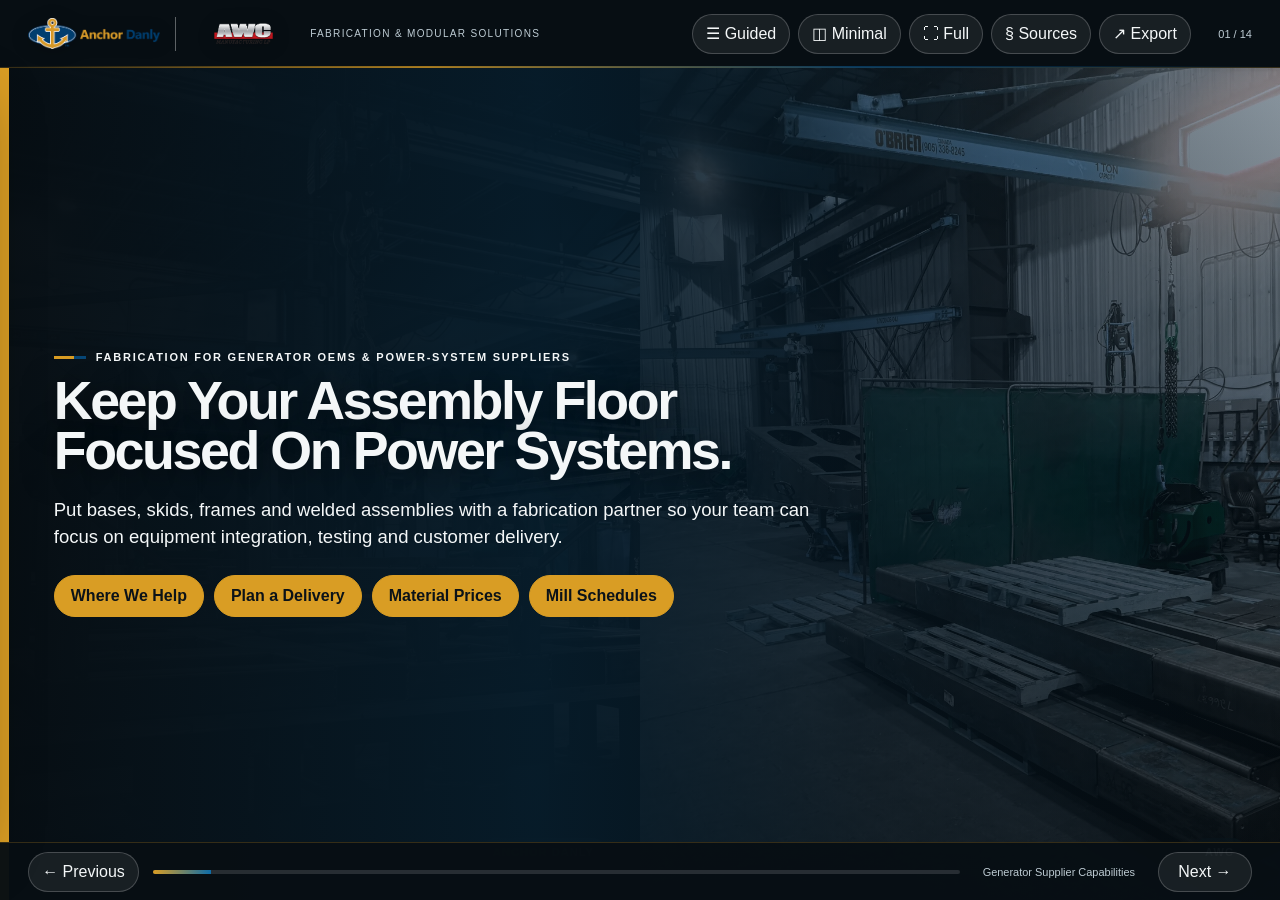
==== commit 6b08709d: "Publish presentation runtime" ====
--- a/index.html
+++ b/index.html
@@ -238,7 +238,7 @@
 
 
   <script id="index-data" type="application/json">{
-  "generated_at": "2026-10-10",
+  "generated_at": "2026-10-17",
   "source_family": "U.S. Bureau of Labor Statistics via FRED",
   "caveat": "Public shape-family monthly index data. Not transactional mill quotes.",
   "profiles": [
@@ -249,8 +249,8 @@
       "series_name": "Hot Rolled Steel Bars, Plates, and Structural Shapes, Carbon",
       "source_url": "https://fred.stlouisfed.org/series/WPU10170410",
       "proxy": false,
-      "notes": "Official BLS producer-price index series via FRED through July 2026. Public monthly index; not a transactional mill quote.",
-      "latest_observation_date": "2026-07-01",
+      "notes": "Official BLS producer-price index series via FRED through September 2026. Public monthly index; not a transactional mill quote.",
+      "latest_observation_date": "2026-09-01",
       "observations": [
         {
           "date": "2017-12-01",
@@ -666,11 +666,19 @@
         },
         {
           "date": "2026-07-01",
-          "value": 181.243
+          "value": 180.828
+        },
+        {
+          "date": "2026-08-01",
+          "value": 180.296
+        },
+        {
+          "date": "2026-09-01",
+          "value": 185.953
         }
       ],
       "refresh_status": "ok",
-      "refresh_attempted_at": "2026-10-10"
+      "refresh_attempted_at": "2026-10-17"
     },
     {
       "id": "hss",
@@ -1072,7 +1080,7 @@
         }
       ],
       "refresh_status": "ok",
-      "refresh_attempted_at": "2026-10-10"
+      "refresh_attempted_at": "2026-10-17"
     },
     {
       "id": "pipe",
@@ -1474,7 +1482,7 @@
         }
       ],
       "refresh_status": "ok",
-      "refresh_attempted_at": "2026-10-10"
+      "refresh_attempted_at": "2026-10-17"
     },
     {
       "id": "stainless",
@@ -1484,7 +1492,7 @@
       "source_url": "https://fred.stlouisfed.org/series/WPU10170674",
       "proxy": false,
       "notes": "Public monthly stainless shape-family proxy.",
-      "latest_observation_date": "2026-08-01",
+      "latest_observation_date": "2026-09-01",
       "observations": [
         {
           "date": "2010-12-01",
@@ -2232,19 +2240,23 @@
         },
         {
           "date": "2026-06-01",
-          "value": 156.518
+          "value": 156.223
         },
         {
           "date": "2026-07-01",
-          "value": 159.331
+          "value": 158.418
         },
         {
           "date": "2026-08-01",
-          "value": 154.371
+          "value": 153.947
+        },
+        {
+          "date": "2026-09-01",
+          "value": 154.21
         }
       ],
       "refresh_status": "ok",
-      "refresh_attempted_at": "2026-10-10"
+      "refresh_attempted_at": "2026-10-17"
     },
     {
       "id": "aluminum",
@@ -2254,7 +2266,7 @@
       "source_url": "https://fred.stlouisfed.org/series/WPU102501",
       "proxy": false,
       "notes": "Good public monthly aluminum shape-family series.",
-      "latest_observation_date": "2026-08-01",
+      "latest_observation_date": "2026-09-01",
       "observations": [
         {
           "date": "1947-01-01",
@@ -6066,23 +6078,27 @@
         },
         {
           "date": "2026-05-01",
-          "value": 384.982
+          "value": 385.055
         },
         {
           "date": "2026-06-01",
-          "value": 394.292
+          "value": 394.359
         },
         {
           "date": "2026-07-01",
-          "value": 388.048
+          "value": 388.092
         },
         {
           "date": "2026-08-01",
-          "value": 370.902
+          "value": 370.931
+        },
+        {
+          "date": "2026-09-01",
+          "value": 370.48
         }
       ],
       "refresh_status": "ok",
-      "refresh_attempted_at": "2026-10-10"
+      "refresh_attempted_at": "2026-10-17"
     },
     {
       "id": "brass",
@@ -6092,7 +6108,7 @@
       "source_url": "https://fred.stlouisfed.org/series/WPU102502",
       "proxy": false,
       "notes": "Best public brass-family fit currently identified.",
-      "latest_observation_date": "2026-08-01",
+      "latest_observation_date": "2026-09-01",
       "observations": [
         {
           "date": "1953-12-01",
@@ -9580,20 +9596,24 @@
         },
         {
           "date": "2026-07-01",
-          "value": 785.472
+          "value": 802.06
         },
         {
           "date": "2026-08-01",
-          "value": 813.325
+          "value": 823.438
+        },
+        {
+          "date": "2026-09-01",
+          "value": 835.342
         }
       ],
       "refresh_status": "ok",
-      "refresh_attempted_at": "2026-10-10"
+      "refresh_attempted_at": "2026-10-17"
     }
   ]
 }</script>
   <script id="announcement-data" type="application/json">{
-  "generated_at": "2026-10-10",
+  "generated_at": "2026-10-17",
   "source_note": "Reviewed September 16, 2026. Displayed W-shape references include the August 3 official mill list. Retained HRC/rebar editorial tapes are historical and excluded from the buyer chart selector; live-refresh futures curves are shown separately.",
   "categories": [
     {
@@ -10151,7 +10171,7 @@
   ]
 }</script>
   <script id="futures-data" type="application/json">{
-  "generated_at": "2026-10-10",
+  "generated_at": "2026-10-17",
   "source_family": "Public futures contract tables and benchmark fallbacks",
   "caveat": "Contract-month curves use public TradingView futures contract tables when available. Trading Economics benchmark rows are retained as fallback context. Values are not exchange settlement files or executable quotes.",
   "contracts": [
@@ -10161,26 +10181,26 @@
       "ticker": "HRC",
       "symbol": "HRC:COM",
       "unit": "USD per ton",
-      "latest_price": 1276.0,
-      "latest_date": "2026-10-10",
-      "day_change_pct": 0.15698587127158556,
-      "month_change_pct": 3.06,
-      "year_change_pct": 61.68,
+      "latest_price": 1285.0,
+      "latest_date": "2026-10-17",
+      "day_change_pct": 0.0,
+      "month_change_pct": 5.28,
+      "year_change_pct": 66.58,
       "source_url": "https://www.tradingview.com/symbols/COMEX-HRC1%21/contracts/",
-      "source_note": "TradingView public futures contract table, refreshed October 10, 2026.",
+      "source_note": "TradingView public futures contract table, refreshed October 17, 2026.",
       "benchmark_source_url": "https://www.tradingview.com/symbols/COMEX-HRC1%21/contracts/",
-      "benchmark_source_note": "Trading Economics public hrc steel commodity page, updated October 9, 2026.",
+      "benchmark_source_note": "Trading Economics public hrc steel commodity page, updated October 16, 2026.",
       "curve": [
         {
           "contract": "HRCV2026",
           "contract_label": "Oct 2026",
           "delivery_month": "2026-10",
           "expiration_date": "20261029",
-          "price": 1276.0,
-          "change_pct": 0.15698587127158556,
-          "change_abs": 2.0,
-          "high": 1276.0,
-          "low": 1276.0,
+          "price": 1285.0,
+          "change_pct": 0.0,
+          "change_abs": 0.0,
+          "high": 1285.0,
+          "low": 1285.0,
           "source_url": "https://www.tradingview.com/symbols/COMEX-HRC1%21/contracts/",
           "source_status": "parsed_tradingview_contract_table"
         },
@@ -10189,11 +10209,11 @@
           "contract_label": "Nov 2026",
           "delivery_month": "2026-11",
           "expiration_date": "20261127",
-          "price": 1297.0,
-          "change_pct": 0.23183925811437403,
-          "change_abs": 3.0,
-          "high": 1300.0,
-          "low": 1289.0,
+          "price": 1327.0,
+          "change_pct": 0.37821482602118006,
+          "change_abs": 5.0,
+          "high": 1327.0,
+          "low": 1322.0,
           "source_url": "https://www.tradingview.com/symbols/COMEX-HRC1%21/contracts/",
           "source_status": "parsed_tradingview_contract_table"
         },
@@ -10202,11 +10222,11 @@
           "contract_label": "Dec 2026",
           "delivery_month": "2026-12",
           "expiration_date": "20261231",
-          "price": 1317.0,
-          "change_pct": 0.30464584920030463,
-          "change_abs": 4.0,
-          "high": 1318.0,
-          "low": 1314.0,
+          "price": 1356.0,
+          "change_pct": 0.967982129560685,
+          "change_abs": 13.0,
+          "high": 1357.0,
+          "low": 1345.0,
           "source_url": "https://www.tradingview.com/symbols/COMEX-HRC1%21/contracts/",
           "source_status": "parsed_tradingview_contract_table"
         },
@@ -10215,11 +10235,11 @@
           "contract_label": "Jan 2027",
           "delivery_month": "2027-01",
           "expiration_date": "20270128",
-          "price": 1314.0,
-          "change_pct": 0.0,
-          "change_abs": 0.0,
-          "high": 1317.0,
-          "low": 1314.0,
+          "price": 1355.0,
+          "change_pct": 0.8935219657483247,
+          "change_abs": 12.0,
+          "high": 1360.0,
+          "low": 1344.0,
           "source_url": "https://www.tradingview.com/symbols/COMEX-HRC1%21/contracts/",
           "source_status": "parsed_tradingview_contract_table"
         },
@@ -10228,11 +10248,11 @@
           "contract_label": "Feb 2027",
           "delivery_month": "2027-02",
           "expiration_date": "20270225",
-          "price": 1299.0,
-          "change_pct": 0.3088803088803089,
-          "change_abs": 4.0,
-          "high": 1299.0,
-          "low": 1299.0,
+          "price": 1335.0,
+          "change_pct": 0.7547169811320755,
+          "change_abs": 10.0,
+          "high": 1336.0,
+          "low": 1335.0,
           "source_url": "https://www.tradingview.com/symbols/COMEX-HRC1%21/contracts/",
           "source_status": "parsed_tradingview_contract_table"
         },
@@ -10241,11 +10261,11 @@
           "contract_label": "Mar 2027",
           "delivery_month": "2027-03",
           "expiration_date": "20270401",
-          "price": 1295.0,
-          "change_pct": 0.0,
-          "change_abs": 0.0,
-          "high": 1295.0,
-          "low": 1295.0,
+          "price": 1307.0,
+          "change_pct": 0.15325670498084293,
+          "change_abs": 2.0,
+          "high": 1308.0,
+          "low": 1305.0,
           "source_url": "https://www.tradingview.com/symbols/COMEX-HRC1%21/contracts/",
           "source_status": "parsed_tradingview_contract_table"
         },
@@ -10254,11 +10274,11 @@
           "contract_label": "Apr 2027",
           "delivery_month": "2027-04",
           "expiration_date": "20270429",
-          "price": 1256.0,
-          "change_pct": 0.0,
-          "change_abs": 0.0,
-          "high": 1256.0,
-          "low": 1245.0,
+          "price": 1268.0,
+          "change_pct": 0.6349206349206349,
+          "change_abs": 8.0,
+          "high": 1273.0,
+          "low": 1260.0,
           "source_url": "https://www.tradingview.com/symbols/COMEX-HRC1%21/contracts/",
           "source_status": "parsed_tradingview_contract_table"
         },
@@ -10267,11 +10287,11 @@
           "contract_label": "May 2027",
           "delivery_month": "2027-05",
           "expiration_date": "20270527",
-          "price": 1242.0,
-          "change_pct": 0.0,
-          "change_abs": 0.0,
-          "high": 1242.0,
-          "low": 1230.0,
+          "price": 1247.0,
+          "change_pct": 0.1606425702811245,
+          "change_abs": 2.0,
+          "high": 1252.0,
+          "low": 1245.0,
           "source_url": "https://www.tradingview.com/symbols/COMEX-HRC1%21/contracts/",
           "source_status": "parsed_tradingview_contract_table"
         },
@@ -10280,11 +10300,11 @@
           "contract_label": "Jun 2027",
           "delivery_month": "2027-06",
           "expiration_date": "20270701",
-          "price": 1232.0,
-          "change_pct": 0.0,
-          "change_abs": 0.0,
-          "high": 1232.0,
-          "low": 1232.0,
+          "price": 1215.0,
+          "change_pct": -1.37987012987013,
+          "change_abs": -17.0,
+          "high": 1215.0,
+          "low": 1215.0,
           "source_url": "https://www.tradingview.com/symbols/COMEX-HRC1%21/contracts/",
           "source_status": "parsed_tradingview_contract_table"
         },
@@ -10293,11 +10313,11 @@
           "contract_label": "Jul 2027",
           "delivery_month": "2027-07",
           "expiration_date": "20270729",
-          "price": 1193.0,
-          "change_pct": 0.42087542087542085,
-          "change_abs": 5.0,
-          "high": 1193.0,
-          "low": 1178.0,
+          "price": 1177.0,
+          "change_pct": -0.6751054852320675,
+          "change_abs": -8.0,
+          "high": 1177.0,
+          "low": 1177.0,
           "source_url": "https://www.tradingview.com/symbols/COMEX-HRC1%21/contracts/",
           "source_status": "parsed_tradingview_contract_table"
         },
@@ -10306,11 +10326,11 @@
           "contract_label": "Aug 2027",
           "delivery_month": "2027-08",
           "expiration_date": "20270826",
-          "price": 1169.0,
-          "change_pct": 0.429553264604811,
-          "change_abs": 5.0,
-          "high": 1169.0,
-          "low": 1169.0,
+          "price": 1162.0,
+          "change_pct": -0.6837606837606838,
+          "change_abs": -8.0,
+          "high": 1162.0,
+          "low": 1162.0,
           "source_url": "https://www.tradingview.com/symbols/COMEX-HRC1%21/contracts/",
           "source_status": "parsed_tradingview_contract_table"
         },
@@ -10319,11 +10339,11 @@
           "contract_label": "Sep 2027",
           "delivery_month": "2027-09",
           "expiration_date": "20270930",
-          "price": 1145.0,
-          "change_pct": 0.43859649122807015,
-          "change_abs": 5.0,
-          "high": 1145.0,
-          "low": 1145.0,
+          "price": 1137.0,
+          "change_pct": -0.6986899563318777,
+          "change_abs": -8.0,
+          "high": 1137.0,
+          "low": 1137.0,
           "source_url": "https://www.tradingview.com/symbols/COMEX-HRC1%21/contracts/",
           "source_status": "parsed_tradingview_contract_table"
         },
@@ -10332,11 +10352,11 @@
           "contract_label": "Oct 2027",
           "delivery_month": "2027-10",
           "expiration_date": "20271028",
-          "price": 1144.0,
-          "change_pct": 0.4389815627743635,
-          "change_abs": 5.0,
-          "high": 1144.0,
-          "low": 1144.0,
+          "price": 1136.0,
+          "change_pct": -0.6993006993006993,
+          "change_abs": -8.0,
+          "high": 1136.0,
+          "low": 1136.0,
           "source_url": "https://www.tradingview.com/symbols/COMEX-HRC1%21/contracts/",
           "source_status": "parsed_tradingview_contract_table"
         },
@@ -10345,11 +10365,11 @@
           "contract_label": "Nov 2027",
           "delivery_month": "2027-11",
           "expiration_date": "20271126",
-          "price": 1144.0,
-          "change_pct": 0.4389815627743635,
-          "change_abs": 5.0,
-          "high": 1144.0,
-          "low": 1144.0,
+          "price": 1136.0,
+          "change_pct": -0.6993006993006993,
+          "change_abs": -8.0,
+          "high": 1136.0,
+          "low": 1136.0,
           "source_url": "https://www.tradingview.com/symbols/COMEX-HRC1%21/contracts/",
           "source_status": "parsed_tradingview_contract_table"
         },
@@ -10358,11 +10378,11 @@
           "contract_label": "Dec 2027",
           "delivery_month": "2027-12",
           "expiration_date": "20271230",
-          "price": 1144.0,
-          "change_pct": 0.4389815627743635,
-          "change_abs": 5.0,
-          "high": 1144.0,
-          "low": 1144.0,
+          "price": 1136.0,
+          "change_pct": -0.6993006993006993,
+          "change_abs": -8.0,
+          "high": 1136.0,
+          "low": 1136.0,
           "source_url": "https://www.tradingview.com/symbols/COMEX-HRC1%21/contracts/",
           "source_status": "parsed_tradingview_contract_table"
         },
@@ -10371,11 +10391,11 @@
           "contract_label": "Jan 2028",
           "delivery_month": "2028-01",
           "expiration_date": "20280127",
-          "price": 1144.0,
-          "change_pct": 0.4389815627743635,
-          "change_abs": 5.0,
-          "high": 1144.0,
-          "low": 1144.0,
+          "price": 1136.0,
+          "change_pct": -0.6993006993006993,
+          "change_abs": -8.0,
+          "high": 1136.0,
+          "low": 1136.0,
           "source_url": "https://www.tradingview.com/symbols/COMEX-HRC1%21/contracts/",
           "source_status": "parsed_tradingview_contract_table"
         },
@@ -10384,11 +10404,11 @@
           "contract_label": "Feb 2028",
           "delivery_month": "2028-02",
           "expiration_date": "20280224",
-          "price": 1144.0,
-          "change_pct": 0.4389815627743635,
-          "change_abs": 5.0,
-          "high": 1144.0,
-          "low": 1144.0,
+          "price": 1136.0,
+          "change_pct": -0.6993006993006993,
+          "change_abs": -8.0,
+          "high": 1136.0,
+          "low": 1136.0,
           "source_url": "https://www.tradingview.com/symbols/COMEX-HRC1%21/contracts/",
           "source_status": "parsed_tradingview_contract_table"
         },
@@ -10397,11 +10417,11 @@
           "contract_label": "Mar 2028",
           "delivery_month": "2028-03",
           "expiration_date": "20280330",
-          "price": 1144.0,
-          "change_pct": 0.4389815627743635,
-          "change_abs": 5.0,
-          "high": 1144.0,
-          "low": 1144.0,
+          "price": 1136.0,
+          "change_pct": -0.6993006993006993,
+          "change_abs": -8.0,
+          "high": 1136.0,
+          "low": 1136.0,
           "source_url": "https://www.tradingview.com/symbols/COMEX-HRC1%21/contracts/",
           "source_status": "parsed_tradingview_contract_table"
         },
@@ -10410,11 +10430,11 @@
           "contract_label": "Apr 2028",
           "delivery_month": "2028-04",
           "expiration_date": "20280427",
-          "price": 1144.0,
-          "change_pct": 0.4389815627743635,
-          "change_abs": 5.0,
-          "high": 1144.0,
-          "low": 1144.0,
+          "price": 1136.0,
+          "change_pct": -0.6993006993006993,
+          "change_abs": -8.0,
+          "high": 1136.0,
+          "low": 1136.0,
           "source_url": "https://www.tradingview.com/symbols/COMEX-HRC1%21/contracts/",
           "source_status": "parsed_tradingview_contract_table"
         },
@@ -10423,11 +10443,11 @@
           "contract_label": "May 2028",
           "delivery_month": "2028-05",
           "expiration_date": "20280601",
-          "price": 1144.0,
-          "change_pct": 0.4389815627743635,
-          "change_abs": 5.0,
-          "high": 1144.0,
-          "low": 1144.0,
+          "price": 1136.0,
+          "change_pct": -0.6993006993006993,
+          "change_abs": -8.0,
+          "high": 1136.0,
+          "low": 1136.0,
           "source_url": "https://www.tradingview.com/symbols/COMEX-HRC1%21/contracts/",
           "source_status": "parsed_tradingview_contract_table"
         },
@@ -10436,11 +10456,11 @@
           "contract_label": "Jun 2028",
           "delivery_month": "2028-06",
           "expiration_date": "20280629",
-          "price": 1144.0,
-          "change_pct": 0.4389815627743635,
-          "change_abs": 5.0,
-          "high": 1144.0,
-          "low": 1144.0,
+          "price": 1136.0,
+          "change_pct": -0.6993006993006993,
+          "change_abs": -8.0,
+          "high": 1136.0,
+          "low": 1136.0,
           "source_url": "https://www.tradingview.com/symbols/COMEX-HRC1%21/contracts/",
           "source_status": "parsed_tradingview_contract_table"
         },
@@ -10449,11 +10469,11 @@
           "contract_label": "Jul 2028",
           "delivery_month": "2028-07",
           "expiration_date": "20280727",
-          "price": 1144.0,
-          "change_pct": 0.4389815627743635,
-          "change_abs": 5.0,
-          "high": 1144.0,
-          "low": 1144.0,
+          "price": 1136.0,
+          "change_pct": -0.6993006993006993,
+          "change_abs": -8.0,
+          "high": 1136.0,
+          "low": 1136.0,
           "source_url": "https://www.tradingview.com/symbols/COMEX-HRC1%21/contracts/",
           "source_status": "parsed_tradingview_contract_table"
         },
@@ -10462,11 +10482,11 @@
           "contract_label": "Aug 2028",
           "delivery_month": "2028-08",
           "expiration_date": "20280831",
-          "price": 1144.0,
-          "change_pct": 0.4389815627743635,
-          "change_abs": 5.0,
-          "high": 1144.0,
-          "low": 1144.0,
+          "price": 1136.0,
+          "change_pct": -0.6993006993006993,
+          "change_abs": -8.0,
+          "high": 1136.0,
+          "low": 1136.0,
           "source_url": "https://www.tradingview.com/symbols/COMEX-HRC1%21/contracts/",
           "source_status": "parsed_tradingview_contract_table"
         },
@@ -10475,11 +10495,11 @@
           "contract_label": "Sep 2028",
           "delivery_month": "2028-09",
           "expiration_date": "20280928",
-          "price": 1144.0,
-          "change_pct": 0.4389815627743635,
-          "change_abs": 5.0,
-          "high": 1144.0,
-          "low": 1144.0,
+          "price": 1136.0,
+          "change_pct": -0.6993006993006993,
+          "change_abs": -8.0,
+          "high": 1136.0,
+          "low": 1136.0,
           "source_url": "https://www.tradingview.com/symbols/COMEX-HRC1%21/contracts/",
           "source_status": "parsed_tradingview_contract_table"
         },
@@ -10488,11 +10508,11 @@
           "contract_label": "Oct 2028",
           "delivery_month": "2028-10",
           "expiration_date": "20281026",
-          "price": 1144.0,
-          "change_pct": 0.4389815627743635,
-          "change_abs": 5.0,
-          "high": 1144.0,
-          "low": 1144.0,
+          "price": 1136.0,
+          "change_pct": -0.6993006993006993,
+          "change_abs": -8.0,
+          "high": 1136.0,
+          "low": 1136.0,
           "source_url": "https://www.tradingview.com/symbols/COMEX-HRC1%21/contracts/",
           "source_status": "parsed_tradingview_contract_table"
         },
@@ -10501,11 +10521,11 @@
           "contract_label": "Nov 2028",
           "delivery_month": "2028-11",
           "expiration_date": "20281130",
-          "price": 1144.0,
-          "change_pct": 0.4389815627743635,
-          "change_abs": 5.0,
-          "high": 1144.0,
-          "low": 1144.0,
+          "price": 1136.0,
+          "change_pct": -0.6993006993006993,
+          "change_abs": -8.0,
+          "high": 1136.0,
+          "low": 1136.0,
           "source_url": "https://www.tradingview.com/symbols/COMEX-HRC1%21/contracts/",
           "source_status": "parsed_tradingview_contract_table"
         },
@@ -10514,11 +10534,11 @@
           "contract_label": "Dec 2028",
           "delivery_month": "2028-12",
           "expiration_date": "20281228",
-          "price": 1144.0,
-          "change_pct": 0.4389815627743635,
-          "change_abs": 5.0,
-          "high": 1144.0,
-          "low": 1144.0,
+          "price": 1136.0,
+          "change_pct": -0.6993006993006993,
+          "change_abs": -8.0,
+          "high": 1136.0,
+          "low": 1136.0,
           "source_url": "https://www.tradingview.com/symbols/COMEX-HRC1%21/contracts/",
           "source_status": "parsed_tradingview_contract_table"
         },
@@ -10527,11 +10547,11 @@
           "contract_label": "Jan 2029",
           "delivery_month": "2029-01",
           "expiration_date": "20290201",
-          "price": 1144.0,
-          "change_pct": 0.4389815627743635,
-          "change_abs": 5.0,
-          "high": 1144.0,
-          "low": 1144.0,
+          "price": 1136.0,
+          "change_pct": -0.6993006993006993,
+          "change_abs": -8.0,
+          "high": 1136.0,
+          "low": 1136.0,
           "source_url": "https://www.tradingview.com/symbols/COMEX-HRC1%21/contracts/",
           "source_status": "parsed_tradingview_contract_table"
         },
@@ -10540,11 +10560,11 @@
           "contract_label": "Feb 2029",
           "delivery_month": "2029-02",
           "expiration_date": "20290301",
-          "price": 1144.0,
-          "change_pct": 0.4389815627743635,
-          "change_abs": 5.0,
-          "high": 1144.0,
-          "low": 1144.0,
+          "price": 1136.0,
+          "change_pct": -0.6993006993006993,
+          "change_abs": -8.0,
+          "high": 1136.0,
+          "low": 1136.0,
           "source_url": "https://www.tradingview.com/symbols/COMEX-HRC1%21/contracts/",
           "source_status": "parsed_tradingview_contract_table"
         },
@@ -10553,11 +10573,11 @@
           "contract_label": "Mar 2029",
           "delivery_month": "2029-03",
           "expiration_date": "20290329",
-          "price": 1144.0,
-          "change_pct": 0.4389815627743635,
-          "change_abs": 5.0,
-          "high": 1144.0,
-          "low": 1144.0,
+          "price": 1136.0,
+          "change_pct": -0.6993006993006993,
+          "change_abs": -8.0,
+          "high": 1136.0,
+          "low": 1136.0,
           "source_url": "https://www.tradingview.com/symbols/COMEX-HRC1%21/contracts/",
           "source_status": "parsed_tradingview_contract_table"
         },
@@ -10566,11 +10586,11 @@
           "contract_label": "Apr 2029",
           "delivery_month": "2029-04",
           "expiration_date": "20290426",
-          "price": 1144.0,
-          "change_pct": 0.4389815627743635,
-          "change_abs": 5.0,
-          "high": 1144.0,
-          "low": 1144.0,
+          "price": 1136.0,
+          "change_pct": -0.6993006993006993,
+          "change_abs": -8.0,
+          "high": 1136.0,
+          "low": 1136.0,
           "source_url": "https://www.tradingview.com/symbols/COMEX-HRC1%21/contracts/",
           "source_status": "parsed_tradingview_contract_table"
         },
@@ -10579,11 +10599,11 @@
           "contract_label": "May 2029",
           "delivery_month": "2029-05",
           "expiration_date": "20290531",
-          "price": 1144.0,
-          "change_pct": 0.4389815627743635,
-          "change_abs": 5.0,
-          "high": 1144.0,
-          "low": 1144.0,
+          "price": 1136.0,
+          "change_pct": -0.6993006993006993,
+          "change_abs": -8.0,
+          "high": 1136.0,
+          "low": 1136.0,
           "source_url": "https://www.tradingview.com/symbols/COMEX-HRC1%21/contracts/",
           "source_status": "parsed_tradingview_contract_table"
         },
@@ -10592,11 +10612,11 @@
           "contract_label": "Jun 2029",
           "delivery_month": "2029-06",
           "expiration_date": "20290628",
-          "price": 1144.0,
-          "change_pct": 0.4389815627743635,
-          "change_abs": 5.0,
-          "high": 1144.0,
-          "low": 1144.0,
+          "price": 1136.0,
+          "change_pct": -0.6993006993006993,
+          "change_abs": -8.0,
+          "high": 1136.0,
+          "low": 1136.0,
           "source_url": "https://www.tradingview.com/symbols/COMEX-HRC1%21/contracts/",
           "source_status": "parsed_tradingview_contract_table"
         },
@@ -10605,11 +10625,11 @@
           "contract_label": "Jul 2029",
           "delivery_month": "2029-07",
           "expiration_date": "20290726",
-          "price": 1144.0,
-          "change_pct": 0.4389815627743635,
-          "change_abs": 5.0,
-          "high": 1144.0,
-          "low": 1144.0,
+          "price": 1136.0,
+          "change_pct": -0.6993006993006993,
+          "change_abs": -8.0,
+          "high": 1136.0,
+          "low": 1136.0,
           "source_url": "https://www.tradingview.com/symbols/COMEX-HRC1%21/contracts/",
           "source_status": "parsed_tradingview_contract_table"
         },
@@ -10618,11 +10638,11 @@
           "contract_label": "Aug 2029",
           "delivery_month": "2029-08",
           "expiration_date": "20290830",
-          "price": 1144.0,
-          "change_pct": 0.4389815627743635,
-          "change_abs": 5.0,
-          "high": 1144.0,
-          "low": 1144.0,
+          "price": 1136.0,
+          "change_pct": -0.6993006993006993,
+          "change_abs": -8.0,
+          "high": 1136.0,
+          "low": 1136.0,
           "source_url": "https://www.tradingview.com/symbols/COMEX-HRC1%21/contracts/",
           "source_status": "parsed_tradingview_contract_table"
         },
@@ -10631,11 +10651,11 @@
           "contract_label": "Sep 2029",
           "delivery_month": "2029-09",
           "expiration_date": "20290927",
-          "price": 1144.0,
-          "change_pct": 0.4389815627743635,
-          "change_abs": 5.0,
-          "high": 1144.0,
-          "low": 1144.0,
+          "price": 1136.0,
+          "change_pct": -0.6993006993006993,
+          "change_abs": -8.0,
+          "high": 1136.0,
+          "low": 1136.0,
           "source_url": "https://www.tradingview.com/symbols/COMEX-HRC1%21/contracts/",
           "source_status": "parsed_tradingview_contract_table"
         },
@@ -10644,11 +10664,11 @@
           "contract_label": "Oct 2029",
           "delivery_month": "2029-10",
           "expiration_date": "20291101",
-          "price": 1144.0,
-          "change_pct": 0.4389815627743635,
-          "change_abs": 5.0,
-          "high": 1144.0,
-          "low": 1144.0,
+          "price": 1136.0,
+          "change_pct": -0.6993006993006993,
+          "change_abs": -8.0,
+          "high": 1136.0,
+          "low": 1136.0,
           "source_url": "https://www.tradingview.com/symbols/COMEX-HRC1%21/contracts/",
           "source_status": "parsed_tradingview_contract_table"
         },
@@ -10657,11 +10677,11 @@
           "contract_label": "Nov 2029",
           "delivery_month": "2029-11",
           "expiration_date": "20291129",
-          "price": 1144.0,
-          "change_pct": 0.4389815627743635,
-          "change_abs": 5.0,
-          "high": 1144.0,
-          "low": 1144.0,
+          "price": 1136.0,
+          "change_pct": -0.6993006993006993,
+          "change_abs": -8.0,
+          "high": 1136.0,
+          "low": 1136.0,
           "source_url": "https://www.tradingview.com/symbols/COMEX-HRC1%21/contracts/",
           "source_status": "parsed_tradingview_contract_table"
         },
@@ -10670,11 +10690,11 @@
           "contract_label": "Dec 2029",
           "delivery_month": "2029-12",
           "expiration_date": "20291227",
-          "price": 1144.0,
-          "change_pct": 0.4389815627743635,
-          "change_abs": 5.0,
-          "high": 1144.0,
-          "low": 1144.0,
+          "price": 1136.0,
+          "change_pct": -0.6993006993006993,
+          "change_abs": -8.0,
+          "high": 1136.0,
+          "low": 1136.0,
           "source_url": "https://www.tradingview.com/symbols/COMEX-HRC1%21/contracts/",
           "source_status": "parsed_tradingview_contract_table"
         }
@@ -10682,7 +10702,7 @@
       "curve_refresh_status": "ok",
       "curve_source_label": "TradingView futures contract table",
       "source_status": "parsed_tradingview_contract_table",
-      "day_change_abs": 2.0
+      "day_change_abs": 0.0
     },
     {
       "id": "aluminum_futures",
@@ -10690,26 +10710,26 @@
       "ticker": "ALI",
       "symbol": "LMAHDS03:COM",
       "unit": "USD per ton",
-      "latest_price": 3180.0,
-      "latest_date": "2026-10-10",
-      "day_change_pct": 0.8323424494649228,
-      "month_change_pct": -6.83,
-      "year_change_pct": 11.13,
+      "latest_price": 3113.25,
+      "latest_date": "2026-10-17",
+      "day_change_pct": 0.5409333118036492,
+      "month_change_pct": -8.77,
+      "year_change_pct": 8.43,
       "source_url": "https://www.tradingview.com/symbols/COMEX-ALI1%21/contracts/",
-      "source_note": "TradingView public futures contract table, refreshed October 10, 2026.",
+      "source_note": "TradingView public futures contract table, refreshed October 17, 2026.",
       "benchmark_source_url": "https://www.tradingview.com/symbols/COMEX-ALI1%21/contracts/",
-      "benchmark_source_note": "Trading Economics public aluminum commodity page, updated October 9, 2026.",
+      "benchmark_source_note": "Trading Economics public aluminum commodity page, updated October 16, 2026.",
       "curve": [
         {
           "contract": "ALIV2026",
           "contract_label": "Oct 2026",
           "delivery_month": "2026-10",
           "expiration_date": "20261028",
-          "price": 3180.0,
-          "change_pct": 0.8323424494649228,
-          "change_abs": 26.25,
-          "high": 3180.0,
-          "low": 3180.0,
+          "price": 3113.25,
+          "change_pct": 0.5409333118036492,
+          "change_abs": 16.75,
+          "high": 3113.25,
+          "low": 3113.25,
           "source_url": "https://www.tradingview.com/symbols/COMEX-ALI1%21/contracts/",
           "source_status": "parsed_tradingview_contract_table"
         },
@@ -10718,11 +10738,11 @@
           "contract_label": "Nov 2026",
           "delivery_month": "2026-11",
           "expiration_date": "20261125",
-          "price": 3172.5,
-          "change_pct": 0.5945303210463734,
-          "change_abs": 18.75,
-          "high": 3172.5,
-          "low": 3172.5,
+          "price": 3097.75,
+          "change_pct": 0.47028298062109786,
+          "change_abs": 14.5,
+          "high": 3119.75,
+          "low": 3097.75,
           "source_url": "https://www.tradingview.com/symbols/COMEX-ALI1%21/contracts/",
           "source_status": "parsed_tradingview_contract_table"
         },
@@ -10731,11 +10751,11 @@
           "contract_label": "Dec 2026",
           "delivery_month": "2026-12",
           "expiration_date": "20261229",
-          "price": 3185.0,
-          "change_pct": 0.631911532385466,
-          "change_abs": 20.0,
-          "high": 3214.5,
-          "low": 3151.0,
+          "price": 3097.75,
+          "change_pct": 0.5926286734859555,
+          "change_abs": 18.25,
+          "high": 3123.25,
+          "low": 3088.0,
           "source_url": "https://www.tradingview.com/symbols/COMEX-ALI1%21/contracts/",
           "source_status": "parsed_tradingview_contract_table"
         },
@@ -10744,11 +10764,11 @@
           "contract_label": "Jan 2027",
           "delivery_month": "2027-01",
           "expiration_date": "20270127",
-          "price": 3184.0,
-          "change_pct": 0.6321112515802781,
-          "change_abs": 20.0,
-          "high": 3206.5,
-          "low": 3184.0,
+          "price": 3093.5,
+          "change_pct": 0.45461925637278777,
+          "change_abs": 14.0,
+          "high": 3116.0,
+          "low": 3084.0,
           "source_url": "https://www.tradingview.com/symbols/COMEX-ALI1%21/contracts/",
           "source_status": "parsed_tradingview_contract_table"
         },
@@ -10757,11 +10777,11 @@
           "contract_label": "Feb 2027",
           "delivery_month": "2027-02",
           "expiration_date": "20270224",
-          "price": 3188.5,
-          "change_pct": 0.5360239634242472,
-          "change_abs": 17.0,
-          "high": 3208.5,
-          "low": 3188.5,
+          "price": 3100.0,
+          "change_pct": 0.30739362562692124,
+          "change_abs": 9.5,
+          "high": 3116.0,
+          "low": 3097.75,
           "source_url": "https://www.tradingview.com/symbols/COMEX-ALI1%21/contracts/",
           "source_status": "parsed_tradingview_contract_table"
         },
@@ -10770,11 +10790,11 @@
           "contract_label": "Mar 2027",
           "delivery_month": "2027-03",
           "expiration_date": "20270329",
-          "price": 3191.75,
-          "change_pct": 0.4563695019277677,
-          "change_abs": 14.5,
-          "high": 3191.75,
-          "low": 3191.75,
+          "price": 3103.5,
+          "change_pct": 0.2989415851983518,
+          "change_abs": 9.25,
+          "high": 3103.5,
+          "low": 3103.5,
           "source_url": "https://www.tradingview.com/symbols/COMEX-ALI1%21/contracts/",
           "source_status": "parsed_tradingview_contract_table"
         },
@@ -10783,11 +10803,11 @@
           "contract_label": "Apr 2027",
           "delivery_month": "2027-04",
           "expiration_date": "20270428",
-          "price": 3190.5,
-          "change_pct": 0.4565491183879093,
-          "change_abs": 14.5,
-          "high": 3190.5,
-          "low": 3190.5,
+          "price": 3106.0,
+          "change_pct": 0.29870025026237185,
+          "change_abs": 9.25,
+          "high": 3106.0,
+          "low": 3106.0,
           "source_url": "https://www.tradingview.com/symbols/COMEX-ALI1%21/contracts/",
           "source_status": "parsed_tradingview_contract_table"
         },
@@ -10796,11 +10816,11 @@
           "contract_label": "May 2027",
           "delivery_month": "2027-05",
           "expiration_date": "20270526",
-          "price": 3190.75,
-          "change_pct": 0.45651318378591105,
-          "change_abs": 14.5,
-          "high": 3190.75,
-          "low": 3190.75,
+          "price": 3110.25,
+          "change_pct": 0.29829087391164144,
+          "change_abs": 9.25,
+          "high": 3110.25,
+          "low": 3110.25,
           "source_url": "https://www.tradingview.com/symbols/COMEX-ALI1%21/contracts/",
           "source_status": "parsed_tradingview_contract_table"
         },
@@ -10809,11 +10829,11 @@
           "contract_label": "Jun 2027",
           "delivery_month": "2027-06",
           "expiration_date": "20270628",
-          "price": 3190.25,
-          "change_pct": 0.4565850586475636,
-          "change_abs": 14.5,
-          "high": 3190.25,
-          "low": 3190.25,
+          "price": 3113.5,
+          "change_pct": 0.2979785777563018,
+          "change_abs": 9.25,
+          "high": 3113.5,
+          "low": 3113.5,
           "source_url": "https://www.tradingview.com/symbols/COMEX-ALI1%21/contracts/",
           "source_status": "parsed_tradingview_contract_table"
         },
@@ -10822,11 +10842,11 @@
           "contract_label": "Jul 2027",
           "delivery_month": "2027-07",
           "expiration_date": "20270728",
-          "price": 3200.25,
-          "change_pct": 0.4551518480734521,
-          "change_abs": 14.5,
-          "high": 3200.25,
-          "low": 3200.25,
+          "price": 3123.5,
+          "change_pct": 0.297021754836638,
+          "change_abs": 9.25,
+          "high": 3123.5,
+          "low": 3123.5,
           "source_url": "https://www.tradingview.com/symbols/COMEX-ALI1%21/contracts/",
           "source_status": "parsed_tradingview_contract_table"
         },
@@ -10835,11 +10855,11 @@
           "contract_label": "Aug 2027",
           "delivery_month": "2027-08",
           "expiration_date": "20270827",
-          "price": 3220.75,
-          "change_pct": 0.4522417153996101,
-          "change_abs": 14.5,
-          "high": 3220.75,
-          "low": 3220.75,
+          "price": 3144.0,
+          "change_pct": 0.2950793524204482,
+          "change_abs": 9.25,
+          "high": 3144.0,
+          "low": 3144.0,
           "source_url": "https://www.tradingview.com/symbols/COMEX-ALI1%21/contracts/",
           "source_status": "parsed_tradingview_contract_table"
         },
@@ -10848,11 +10868,11 @@
           "contract_label": "Sep 2027",
           "delivery_month": "2027-09",
           "expiration_date": "20270928",
-          "price": 3230.0,
-          "change_pct": 0.4509407557145078,
-          "change_abs": 14.5,
-          "high": 3230.0,
-          "low": 3230.0,
+          "price": 3153.25,
+          "change_pct": 0.29421119592875317,
+          "change_abs": 9.25,
+          "high": 3153.25,
+          "low": 3153.25,
           "source_url": "https://www.tradingview.com/symbols/COMEX-ALI1%21/contracts/",
           "source_status": "parsed_tradingview_contract_table"
         },
@@ -10861,11 +10881,11 @@
           "contract_label": "Oct 2027",
           "delivery_month": "2027-10",
           "expiration_date": "20271027",
-          "price": 3244.0,
-          "change_pct": 0.4489859111317542,
-          "change_abs": 14.5,
-          "high": 3244.0,
-          "low": 3244.0,
+          "price": 3167.25,
+          "change_pct": 0.2929069031032299,
+          "change_abs": 9.25,
+          "high": 3167.25,
+          "low": 3167.25,
           "source_url": "https://www.tradingview.com/symbols/COMEX-ALI1%21/contracts/",
           "source_status": "parsed_tradingview_contract_table"
         },
@@ -10874,11 +10894,11 @@
           "contract_label": "Nov 2027",
           "delivery_month": "2027-11",
           "expiration_date": "20271126",
-          "price": 3258.75,
-          "change_pct": 0.4469445942821916,
-          "change_abs": 14.5,
-          "high": 3258.75,
-          "low": 3258.75,
+          "price": 3182.0,
+          "change_pct": 0.2915451895043732,
+          "change_abs": 9.25,
+          "high": 3182.0,
+          "low": 3182.0,
           "source_url": "https://www.tradingview.com/symbols/COMEX-ALI1%21/contracts/",
           "source_status": "parsed_tradingview_contract_table"
         },
@@ -10887,11 +10907,11 @@
           "contract_label": "Dec 2027",
           "delivery_month": "2027-12",
           "expiration_date": "20271229",
-          "price": 3273.25,
-          "change_pct": 0.44495588799386265,
-          "change_abs": 14.5,
-          "high": 3273.25,
-          "low": 3273.25,
+          "price": 3196.5,
+          "change_pct": 0.2902188406933877,
+          "change_abs": 9.25,
+          "high": 3196.5,
+          "low": 3196.5,
           "source_url": "https://www.tradingview.com/symbols/COMEX-ALI1%21/contracts/",
           "source_status": "parsed_tradingview_contract_table"
         },
@@ -10900,11 +10920,11 @@
           "contract_label": "Jan 2028",
           "delivery_month": "2028-01",
           "expiration_date": "20280127",
-          "price": 3290.25,
-          "change_pct": 0.44264672212470424,
-          "change_abs": 14.5,
-          "high": 3290.25,
-          "low": 3290.25,
+          "price": 3213.5,
+          "change_pct": 0.28867909807287195,
+          "change_abs": 9.25,
+          "high": 3213.5,
+          "low": 3213.5,
           "source_url": "https://www.tradingview.com/symbols/COMEX-ALI1%21/contracts/",
           "source_status": "parsed_tradingview_contract_table"
         },
@@ -10913,11 +10933,11 @@
           "contract_label": "Feb 2028",
           "delivery_month": "2028-02",
           "expiration_date": "20280225",
-          "price": 3307.5,
-          "change_pct": 0.44032796841785604,
-          "change_abs": 14.5,
-          "high": 3307.5,
-          "low": 3307.5,
+          "price": 3230.75,
+          "change_pct": 0.28713332298618655,
+          "change_abs": 9.25,
+          "high": 3230.75,
+          "low": 3230.75,
           "source_url": "https://www.tradingview.com/symbols/COMEX-ALI1%21/contracts/",
           "source_status": "parsed_tradingview_contract_table"
         },
@@ -10926,11 +10946,11 @@
           "contract_label": "Mar 2028",
           "delivery_month": "2028-03",
           "expiration_date": "20280329",
-          "price": 3324.75,
-          "change_pct": 0.4380333811645646,
-          "change_abs": 14.5,
-          "high": 3324.75,
-          "low": 3324.75,
+          "price": 3248.0,
+          "change_pct": 0.28560401389424933,
+          "change_abs": 9.25,
+          "high": 3248.0,
+          "low": 3248.0,
           "source_url": "https://www.tradingview.com/symbols/COMEX-ALI1%21/contracts/",
           "source_status": "parsed_tradingview_contract_table"
         },
@@ -10939,11 +10959,11 @@
           "contract_label": "Apr 2028",
           "delivery_month": "2028-04",
           "expiration_date": "20280426",
-          "price": 3343.25,
-          "change_pct": 0.4355989485542621,
-          "change_abs": 14.5,
-          "high": 3343.25,
-          "low": 3343.25,
+          "price": 3266.5,
+          "change_pct": 0.28398188656074913,
+          "change_abs": 9.25,
+          "high": 3266.5,
+          "low": 3266.5,
           "source_url": "https://www.tradingview.com/symbols/COMEX-ALI1%21/contracts/",
           "source_status": "parsed_tradingview_contract_table"
         },
@@ -10952,11 +10972,11 @@
           "contract_label": "May 2028",
           "delivery_month": "2028-05",
           "expiration_date": "20280526",
-          "price": 3360.5,
-          "change_pct": 0.4333532576210401,
-          "change_abs": 14.5,
-          "high": 3360.5,
-          "low": 3360.5,
+          "price": 3283.75,
+          "change_pct": 0.2824858757062147,
+          "change_abs": 9.25,
+          "high": 3283.75,
+          "low": 3283.75,
           "source_url": "https://www.tradingview.com/symbols/COMEX-ALI1%21/contracts/",
           "source_status": "parsed_tradingview_contract_table"
         },
@@ -10965,11 +10985,11 @@
           "contract_label": "Jun 2028",
           "delivery_month": "2028-06",
           "expiration_date": "20280628",
-          "price": 3377.5,
-          "change_pct": 0.4311626523936961,
-          "change_abs": 14.5,
-          "high": 3377.5,
-          "low": 3377.5,
+          "price": 3300.75,
+          "change_pct": 0.2810268874373386,
+          "change_abs": 9.25,
+          "high": 3300.75,
+          "low": 3300.75,
           "source_url": "https://www.tradingview.com/symbols/COMEX-ALI1%21/contracts/",
           "source_status": "parsed_tradingview_contract_table"
         },
@@ -10978,11 +10998,11 @@
           "contract_label": "Jul 2028",
           "delivery_month": "2028-07",
           "expiration_date": "20280727",
-          "price": 3392.75,
-          "change_pct": 0.42921631021978834,
-          "change_abs": 14.5,
-          "high": 3392.75,
-          "low": 3392.75,
+          "price": 3316.0,
+          "change_pct": 0.279730853557118,
+          "change_abs": 9.25,
+          "high": 3316.0,
+          "low": 3316.0,
           "source_url": "https://www.tradingview.com/symbols/COMEX-ALI1%21/contracts/",
           "source_status": "parsed_tradingview_contract_table"
         },
@@ -10991,11 +11011,11 @@
           "contract_label": "Aug 2028",
           "delivery_month": "2028-08",
           "expiration_date": "20280829",
-          "price": 3414.25,
-          "change_pct": 0.42650194867269653,
-          "change_abs": 14.5,
-          "high": 3414.25,
-          "low": 3414.25,
+          "price": 3337.5,
+          "change_pct": 0.27792383384661606,
+          "change_abs": 9.25,
+          "high": 3337.5,
+          "low": 3337.5,
           "source_url": "https://www.tradingview.com/symbols/COMEX-ALI1%21/contracts/",
           "source_status": "parsed_tradingview_contract_table"
         },
@@ -11004,11 +11024,11 @@
           "contract_label": "Sep 2028",
           "delivery_month": "2028-09",
           "expiration_date": "20280927",
-          "price": 3424.5,
-          "change_pct": 0.4252199413489736,
-          "change_abs": 14.5,
-          "high": 3424.5,
-          "low": 3424.5,
+          "price": 3347.75,
+          "change_pct": 0.2770705406619739,
+          "change_abs": 9.25,
+          "high": 3347.75,
+          "low": 3347.75,
           "source_url": "https://www.tradingview.com/symbols/COMEX-ALI1%21/contracts/",
           "source_status": "parsed_tradingview_contract_table"
         },
@@ -11017,11 +11037,11 @@
           "contract_label": "Oct 2028",
           "delivery_month": "2028-10",
           "expiration_date": "20281027",
-          "price": 3438.75,
-          "change_pct": 0.423450390596481,
-          "change_abs": 14.5,
-          "high": 3438.75,
-          "low": 3438.75,
+          "price": 3362.0,
+          "change_pct": 0.2758929237193348,
+          "change_abs": 9.25,
+          "high": 3362.0,
+          "low": 3362.0,
           "source_url": "https://www.tradingview.com/symbols/COMEX-ALI1%21/contracts/",
           "source_status": "parsed_tradingview_contract_table"
         },
@@ -11030,11 +11050,11 @@
           "contract_label": "Nov 2028",
           "delivery_month": "2028-11",
           "expiration_date": "20281128",
-          "price": 3454.0,
-          "change_pct": 0.4215729030382323,
-          "change_abs": 14.5,
-          "high": 3454.0,
-          "low": 3454.0,
+          "price": 3377.25,
+          "change_pct": 0.2746437054631829,
+          "change_abs": 9.25,
+          "high": 3377.25,
+          "low": 3377.25,
           "source_url": "https://www.tradingview.com/symbols/COMEX-ALI1%21/contracts/",
           "source_status": "parsed_tradingview_contract_table"
         },
@@ -11043,11 +11063,11 @@
           "contract_label": "Dec 2028",
           "delivery_month": "2028-12",
           "expiration_date": "20281227",
-          "price": 3469.25,
-          "change_pct": 0.4197119907373905,
-          "change_abs": 14.5,
-          "high": 3469.25,
-          "low": 3469.25,
+          "price": 3392.5,
+          "change_pct": 0.2734057489100717,
+          "change_abs": 9.25,
+          "high": 3392.5,
+          "low": 3392.5,
           "source_url": "https://www.tradingview.com/symbols/COMEX-ALI1%21/contracts/",
           "source_status": "parsed_tradingview_contract_table"
         },
@@ -11056,11 +11076,11 @@
           "contract_label": "Jan 2029",
           "delivery_month": "2029-01",
           "expiration_date": "20290129",
-          "price": 3479.25,
-          "change_pct": 0.4185006133198644,
-          "change_abs": 14.5,
-          "high": 3479.25,
-          "low": 3479.25,
+          "price": 3402.5,
+          "change_pct": 0.2726000147351359,
+          "change_abs": 9.25,
+          "high": 3402.5,
+          "low": 3402.5,
           "source_url": "https://www.tradingview.com/symbols/COMEX-ALI1%21/contracts/",
           "source_status": "parsed_tradingview_contract_table"
         },
@@ -11069,11 +11089,11 @@
           "contract_label": "Feb 2029",
           "delivery_month": "2029-02",
           "expiration_date": "20290226",
-          "price": 3489.25,
-          "change_pct": 0.4172962083603137,
-          "change_abs": 14.5,
-          "high": 3489.25,
-          "low": 3489.25,
+          "price": 3412.5,
+          "change_pct": 0.2717990156468082,
+          "change_abs": 9.25,
+          "high": 3412.5,
+          "low": 3412.5,
           "source_url": "https://www.tradingview.com/symbols/COMEX-ALI1%21/contracts/",
           "source_status": "parsed_tradingview_contract_table"
         },
@@ -11082,11 +11102,11 @@
           "contract_label": "Mar 2029",
           "delivery_month": "2029-03",
           "expiration_date": "20290327",
-          "price": 3499.25,
-          "change_pct": 0.41609871583327357,
-          "change_abs": 14.5,
-          "high": 3499.25,
-          "low": 3499.25,
+          "price": 3422.5,
+          "change_pct": 0.27100271002710025,
+          "change_abs": 9.25,
+          "high": 3422.5,
+          "low": 3422.5,
           "source_url": "https://www.tradingview.com/symbols/COMEX-ALI1%21/contracts/",
           "source_status": "parsed_tradingview_contract_table"
         },
@@ -11095,11 +11115,11 @@
           "contract_label": "Apr 2029",
           "delivery_month": "2029-04",
           "expiration_date": "20290426",
-          "price": 3510.25,
-          "change_pct": 0.41478938711292285,
-          "change_abs": 14.5,
-          "high": 3510.25,
-          "low": 3510.25,
+          "price": 3433.5,
+          "change_pct": 0.27013214572534133,
+          "change_abs": 9.25,
+          "high": 3433.5,
+          "low": 3433.5,
           "source_url": "https://www.tradingview.com/symbols/COMEX-ALI1%21/contracts/",
           "source_status": "parsed_tradingview_contract_table"
         },
@@ -11108,11 +11128,11 @@
           "contract_label": "May 2029",
           "delivery_month": "2029-05",
           "expiration_date": "20290529",
-          "price": 3520.25,
-          "change_pct": 0.4136062183555588,
-          "change_abs": 14.5,
-          "high": 3520.25,
-          "low": 3520.25,
+          "price": 3443.5,
+          "change_pct": 0.269345563077819,
+          "change_abs": 9.25,
+          "high": 3443.5,
+          "low": 3443.5,
           "source_url": "https://www.tradingview.com/symbols/COMEX-ALI1%21/contracts/",
           "source_status": "parsed_tradingview_contract_table"
         },
@@ -11121,11 +11141,11 @@
           "contract_label": "Jun 2029",
           "delivery_month": "2029-06",
           "expiration_date": "20290627",
-          "price": 3530.25,
-          "change_pct": 0.41242978027447913,
-          "change_abs": 14.5,
-          "high": 3530.25,
-          "low": 3530.25,
+          "price": 3453.5,
+          "change_pct": 0.26856354794222254,
+          "change_abs": 9.25,
+          "high": 3453.5,
+          "low": 3453.5,
           "source_url": "https://www.tradingview.com/symbols/COMEX-ALI1%21/contracts/",
           "source_status": "parsed_tradingview_contract_table"
         },
@@ -11134,11 +11154,11 @@
           "contract_label": "Jul 2029",
           "delivery_month": "2029-07",
           "expiration_date": "20290727",
-          "price": 3538.25,
-          "change_pct": 0.41149343738914507,
-          "change_abs": 14.5,
-          "high": 3538.25,
-          "low": 3538.25,
+          "price": 3461.5,
+          "change_pct": 0.2679411977695706,
+          "change_abs": 9.25,
+          "high": 3461.5,
+          "low": 3461.5,
           "source_url": "https://www.tradingview.com/symbols/COMEX-ALI1%21/contracts/",
           "source_status": "parsed_tradingview_contract_table"
         },
@@ -11147,11 +11167,11 @@
           "contract_label": "Aug 2029",
           "delivery_month": "2029-08",
           "expiration_date": "20290829",
-          "price": 3552.25,
-          "change_pct": 0.4098650272065578,
-          "change_abs": 14.5,
-          "high": 3552.25,
-          "low": 3552.25,
+          "price": 3475.5,
+          "change_pct": 0.2668589974756581,
+          "change_abs": 9.25,
+          "high": 3475.5,
+          "low": 3475.5,
           "source_url": "https://www.tradingview.com/symbols/COMEX-ALI1%21/contracts/",
           "source_status": "parsed_tradingview_contract_table"
         },
@@ -11160,11 +11180,11 @@
           "contract_label": "Sep 2029",
           "delivery_month": "2029-09",
           "expiration_date": "20290926",
-          "price": 3555.25,
-          "change_pct": 0.40951775753724495,
-          "change_abs": 14.5,
-          "high": 3555.25,
-          "low": 3555.25,
+          "price": 3478.5,
+          "change_pct": 0.26662823376810546,
+          "change_abs": 9.25,
+          "high": 3478.5,
+          "low": 3478.5,
           "source_url": "https://www.tradingview.com/symbols/COMEX-ALI1%21/contracts/",
           "source_status": "parsed_tradingview_contract_table"
         },
@@ -11173,11 +11193,11 @@
           "contract_label": "Oct 2029",
           "delivery_month": "2029-10",
           "expiration_date": "20291029",
-          "price": 3562.25,
-          "change_pct": 0.408709745613417,
-          "change_abs": 14.5,
-          "high": 3562.25,
-          "low": 3562.25,
+          "price": 3485.5,
+          "change_pct": 0.2660913340524991,
+          "change_abs": 9.25,
+          "high": 3485.5,
+          "low": 3485.5,
           "source_url": "https://www.tradingview.com/symbols/COMEX-ALI1%21/contracts/",
           "source_status": "parsed_tradingview_contract_table"
         },
@@ -11186,11 +11206,11 @@
           "contract_label": "Nov 2029",
           "delivery_month": "2029-11",
           "expiration_date": "20291128",
-          "price": 3570.25,
-          "change_pct": 0.40779019897349367,
-          "change_abs": 14.5,
-          "high": 3570.25,
-          "low": 3570.25,
+          "price": 3493.5,
+          "change_pct": 0.26548037597761354,
+          "change_abs": 9.25,
+          "high": 3493.5,
+          "low": 3493.5,
           "source_url": "https://www.tradingview.com/symbols/COMEX-ALI1%21/contracts/",
           "source_status": "parsed_tradingview_contract_table"
         },
@@ -11199,11 +11219,11 @@
           "contract_label": "Dec 2029",
           "delivery_month": "2029-12",
           "expiration_date": "20291227",
-          "price": 3578.25,
-          "change_pct": 0.4068747807786741,
-          "change_abs": 14.5,
-          "high": 3578.25,
-          "low": 3578.25,
+          "price": 3501.5,
+          "change_pct": 0.26487221705204383,
+          "change_abs": 9.25,
+          "high": 3501.5,
+          "low": 3501.5,
           "source_url": "https://www.tradingview.com/symbols/COMEX-ALI1%21/contracts/",
           "source_status": "parsed_tradingview_contract_table"
         },
@@ -11212,11 +11232,11 @@
           "contract_label": "Jan 2030",
           "delivery_month": "2030-01",
           "expiration_date": "20300129",
-          "price": 3588.25,
-          "change_pct": 0.4057362714235747,
-          "change_abs": 14.5,
-          "high": 3588.25,
-          "low": 3588.25,
+          "price": 3511.5,
+          "change_pct": 0.2641159254764794,
+          "change_abs": 9.25,
+          "high": 3511.5,
+          "low": 3511.5,
           "source_url": "https://www.tradingview.com/symbols/COMEX-ALI1%21/contracts/",
           "source_status": "parsed_tradingview_contract_table"
         },
@@ -11225,11 +11245,11 @@
           "contract_label": "Feb 2030",
           "delivery_month": "2030-02",
           "expiration_date": "20300226",
-          "price": 3598.25,
-          "change_pct": 0.4046041158004883,
-          "change_abs": 14.5,
-          "high": 3598.25,
-          "low": 3598.25,
+          "price": 3521.5,
+          "change_pct": 0.26336394049398537,
+          "change_abs": 9.25,
+          "high": 3521.5,
+          "low": 3521.5,
           "source_url": "https://www.tradingview.com/symbols/COMEX-ALI1%21/contracts/",
           "source_status": "parsed_tradingview_contract_table"
         },
@@ -11238,11 +11258,11 @@
           "contract_label": "Mar 2030",
           "delivery_month": "2030-03",
           "expiration_date": "20300327",
-          "price": 3608.25,
-          "change_pct": 0.4034782608695652,
-          "change_abs": 14.5,
-          "high": 3608.25,
-          "low": 3608.25,
+          "price": 3531.5,
+          "change_pct": 0.2626162254240897,
+          "change_abs": 9.25,
+          "high": 3531.5,
+          "low": 3531.5,
           "source_url": "https://www.tradingview.com/symbols/COMEX-ALI1%21/contracts/",
           "source_status": "parsed_tradingview_contract_table"
         },
@@ -11251,11 +11271,11 @@
           "contract_label": "Apr 2030",
           "delivery_month": "2030-04",
           "expiration_date": "20300426",
-          "price": 3619.25,
-          "change_pct": 0.4022470351619391,
-          "change_abs": 14.5,
-          "high": 3619.25,
-          "low": 3619.25,
+          "price": 3542.5,
+          "change_pct": 0.26179862732611614,
+          "change_abs": 9.25,
+          "high": 3542.5,
+          "low": 3542.5,
           "source_url": "https://www.tradingview.com/symbols/COMEX-ALI1%21/contracts/",
           "source_status": "parsed_tradingview_contract_table"
         },
@@ -11264,11 +11284,11 @@
           "contract_label": "May 2030",
           "delivery_month": "2030-05",
           "expiration_date": "20300529",
-          "price": 3629.25,
-          "change_pct": 0.40113424164880007,
-          "change_abs": 14.5,
-          "high": 3629.25,
-          "low": 3629.25,
+          "price": 3552.5,
+          "change_pct": 0.26105976151838,
+          "change_abs": 9.25,
+          "high": 3552.5,
+          "low": 3552.5,
           "source_url": "https://www.tradingview.com/symbols/COMEX-ALI1%21/contracts/",
           "source_status": "parsed_tradingview_contract_table"
         },
@@ -11277,11 +11297,11 @@
           "contract_label": "Jun 2030",
           "delivery_month": "2030-06",
           "expiration_date": "20300626",
-          "price": 3639.25,
-          "change_pct": 0.4000275881095248,
-          "change_abs": 14.5,
-          "high": 3639.25,
-          "low": 3639.25,
+          "price": 3562.5,
+          "change_pct": 0.26032505452754523,
+          "change_abs": 9.25,
+          "high": 3562.5,
+          "low": 3562.5,
           "source_url": "https://www.tradingview.com/symbols/COMEX-ALI1%21/contracts/",
           "source_status": "parsed_tradingview_contract_table"
         },
@@ -11290,11 +11310,11 @@
           "contract_label": "Jul 2030",
           "delivery_month": "2030-07",
           "expiration_date": "20300729",
-          "price": 3647.25,
-          "change_pct": 0.3991466519854105,
-          "change_abs": 14.5,
-          "high": 3647.25,
-          "low": 3647.25,
+          "price": 3570.5,
+          "change_pct": 0.2597402597402597,
+          "change_abs": 9.25,
+          "high": 3570.5,
+          "low": 3570.5,
           "source_url": "https://www.tradingview.com/symbols/COMEX-ALI1%21/contracts/",
           "source_status": "parsed_tradingview_contract_table"
         },
@@ -11303,11 +11323,11 @@
           "contract_label": "Aug 2030",
           "delivery_month": "2030-08",
           "expiration_date": "20300828",
-          "price": 3661.25,
-          "change_pct": 0.3976143141153081,
-          "change_abs": 14.5,
-          "high": 3661.25,
-          "low": 3661.25,
+          "price": 3584.5,
+          "change_pct": 0.258723166212153,
+          "change_abs": 9.25,
+          "high": 3584.5,
+          "low": 3584.5,
           "source_url": "https://www.tradingview.com/symbols/COMEX-ALI1%21/contracts/",
           "source_status": "parsed_tradingview_contract_table"
         },
@@ -11316,11 +11336,11 @@
           "contract_label": "Sep 2030",
           "delivery_month": "2030-09",
           "expiration_date": "20300926",
-          "price": 3664.25,
-          "change_pct": 0.3972874854442085,
-          "change_abs": 14.5,
-          "high": 3664.25,
-          "low": 3664.25,
+          "price": 3587.5,
+          "change_pct": 0.2585062530566618,
+          "change_abs": 9.25,
+          "high": 3587.5,
+          "low": 3587.5,
           "source_url": "https://www.tradingview.com/symbols/COMEX-ALI1%21/contracts/",
           "source_status": "parsed_tradingview_contract_table"
         },
@@ -11329,11 +11349,11 @@
           "contract_label": "Oct 2030",
           "delivery_month": "2030-10",
           "expiration_date": "20301029",
-          "price": 3671.25,
-          "change_pct": 0.3965269706706775,
-          "change_abs": 14.5,
-          "high": 3671.25,
-          "low": 3671.25,
+          "price": 3594.5,
+          "change_pct": 0.2580015340631755,
+          "change_abs": 9.25,
+          "high": 3594.5,
+          "low": 3594.5,
           "source_url": "https://www.tradingview.com/symbols/COMEX-ALI1%21/contracts/",
           "source_status": "parsed_tradingview_contract_table"
         },
@@ -11342,11 +11362,11 @@
           "contract_label": "Nov 2030",
           "delivery_month": "2030-11",
           "expiration_date": "20301126",
-          "price": 3679.25,
-          "change_pct": 0.39566136844259503,
-          "change_abs": 14.5,
-          "high": 3679.25,
-          "low": 3679.25,
+          "price": 3602.5,
+          "change_pct": 0.2574271202949976,
+          "change_abs": 9.25,
+          "high": 3602.5,
+          "low": 3602.5,
           "source_url": "https://www.tradingview.com/symbols/COMEX-ALI1%21/contracts/",
           "source_status": "parsed_tradingview_contract_table"
         },
@@ -11355,11 +11375,11 @@
           "contract_label": "Dec 2030",
           "delivery_month": "2030-12",
           "expiration_date": "20301227",
-          "price": 3687.25,
-          "change_pct": 0.39479953713157717,
-          "change_abs": 14.5,
-          "high": 3687.25,
-          "low": 3687.25,
+          "price": 3610.5,
+          "change_pct": 0.2568552585907671,
+          "change_abs": 9.25,
+          "high": 3610.5,
+          "low": 3610.5,
           "source_url": "https://www.tradingview.com/symbols/COMEX-ALI1%21/contracts/",
           "source_status": "parsed_tradingview_contract_table"
         },
@@ -11368,11 +11388,11 @@
           "contract_label": "Jan 2031",
           "delivery_month": "2031-01",
           "expiration_date": "20310129",
-          "price": 3697.25,
-          "change_pct": 0.39372751340710066,
-          "change_abs": 14.5,
-          "high": 3697.25,
-          "low": 3697.25,
+          "price": 3620.5,
+          "change_pct": 0.2561439944617515,
+          "change_abs": 9.25,
+          "high": 3620.5,
+          "low": 3620.5,
           "source_url": "https://www.tradingview.com/symbols/COMEX-ALI1%21/contracts/",
           "source_status": "parsed_tradingview_contract_table"
         },
@@ -11381,11 +11401,11 @@
           "contract_label": "Feb 2031",
           "delivery_month": "2031-02",
           "expiration_date": "20310226",
-          "price": 3707.25,
-          "change_pct": 0.39266129578227604,
-          "change_abs": 14.5,
-          "high": 3707.25,
-          "low": 3707.25,
+          "price": 3630.5,
+          "change_pct": 0.2554366586123576,
+          "change_abs": 9.25,
+          "high": 3630.5,
+          "low": 3630.5,
           "source_url": "https://www.tradingview.com/symbols/COMEX-ALI1%21/contracts/",
           "source_status": "parsed_tradingview_contract_table"
         },
@@ -11394,11 +11414,11 @@
           "contract_label": "Mar 2031",
           "delivery_month": "2031-03",
           "expiration_date": "20310327",
-          "price": 3717.25,
-          "change_pct": 0.391600837215583,
-          "change_abs": 14.5,
-          "high": 3717.25,
-          "low": 3717.25,
+          "price": 3640.5,
+          "change_pct": 0.2547332185886403,
+          "change_abs": 9.25,
+          "high": 3640.5,
+          "low": 3640.5,
           "source_url": "https://www.tradingview.com/symbols/COMEX-ALI1%21/contracts/",
           "source_status": "parsed_tradingview_contract_table"
         },
@@ -11407,11 +11427,11 @@
           "contract_label": "Apr 2031",
           "delivery_month": "2031-04",
           "expiration_date": "20310428",
-          "price": 3728.25,
-          "change_pct": 0.3904409289801414,
-          "change_abs": 14.5,
-          "high": 3728.25,
-          "low": 3728.25,
+          "price": 3651.5,
+          "change_pct": 0.25396389594344154,
+          "change_abs": 9.25,
+          "high": 3651.5,
+          "low": 3651.5,
           "source_url": "https://www.tradingview.com/symbols/COMEX-ALI1%21/contracts/",
           "source_status": "parsed_tradingview_contract_table"
         },
@@ -11420,11 +11440,11 @@
           "contract_label": "May 2031",
           "delivery_month": "2031-05",
           "expiration_date": "20310528",
-          "price": 3738.25,
-          "change_pct": 0.38939241356159787,
-          "change_abs": 14.5,
-          "high": 3738.25,
-          "low": 3738.25,
+          "price": 3661.5,
+          "change_pct": 0.2532685330960367,
+          "change_abs": 9.25,
+          "high": 3661.5,
+          "low": 3661.5,
           "source_url": "https://www.tradingview.com/symbols/COMEX-ALI1%21/contracts/",
           "source_status": "parsed_tradingview_contract_table"
         },
@@ -11433,11 +11453,11 @@
           "contract_label": "Jun 2031",
           "delivery_month": "2031-06",
           "expiration_date": "20310626",
-          "price": 3748.25,
-          "change_pct": 0.3883495145631068,
-          "change_abs": 14.5,
-          "high": 3748.25,
-          "low": 3748.25,
+          "price": 3671.5,
+          "change_pct": 0.2525769677111066,
+          "change_abs": 9.25,
+          "high": 3671.5,
+          "low": 3671.5,
           "source_url": "https://www.tradingview.com/symbols/COMEX-ALI1%21/contracts/",
           "source_status": "parsed_tradingview_contract_table"
         },
@@ -11446,11 +11466,11 @@
           "contract_label": "Jul 2031",
           "delivery_month": "2031-07",
           "expiration_date": "20310729",
-          "price": 3756.25,
-          "change_pct": 0.38751920892630454,
-          "change_abs": 14.5,
-          "high": 3756.25,
-          "low": 3756.25,
+          "price": 3679.5,
+          "change_pct": 0.25202642871738984,
+          "change_abs": 9.25,
+          "high": 3679.5,
+          "low": 3679.5,
           "source_url": "https://www.tradingview.com/symbols/COMEX-ALI1%21/contracts/",
           "source_status": "parsed_tradingview_contract_table"
         },
@@ -11459,11 +11479,11 @@
           "contract_label": "Aug 2031",
           "delivery_month": "2031-08",
           "expiration_date": "20310827",
-          "price": 3770.25,
-          "change_pct": 0.38607468548226054,
-          "change_abs": 14.5,
-          "high": 3770.25,
-          "low": 3770.25,
+          "price": 3693.5,
+          "change_pct": 0.25106873854922984,
+          "change_abs": 9.25,
+          "high": 3693.5,
+          "low": 3693.5,
           "source_url": "https://www.tradingview.com/symbols/COMEX-ALI1%21/contracts/",
           "source_status": "parsed_tradingview_contract_table"
         },
@@ -11472,11 +11492,11 @@
           "contract_label": "Sep 2031",
           "delivery_month": "2031-09",
           "expiration_date": "20310926",
-          "price": 3773.25,
-          "change_pct": 0.3857665447289657,
-          "change_abs": 14.5,
-          "high": 3773.25,
-          "low": 3773.25,
+          "price": 3696.5,
+          "change_pct": 0.25086446538748386,
+          "change_abs": 9.25,
+          "high": 3696.5,
+          "low": 3696.5,
           "source_url": "https://www.tradingview.com/symbols/COMEX-ALI1%21/contracts/",
           "source_status": "parsed_tradingview_contract_table"
         }
@@ -11484,7 +11504,7 @@
       "curve_refresh_status": "ok",
       "curve_source_label": "TradingView futures contract table",
       "source_status": "parsed_tradingview_contract_table",
-      "day_change_abs": 26.25
+      "day_change_abs": 16.75
     },
     {
       "id": "copper_futures",
@@ -11492,26 +11512,26 @@
       "ticker": "HG1",
       "symbol": "HG1:COM",
       "unit": "USD per lb",
-      "latest_price": 6.6425,
-      "latest_date": "2026-10-10",
-      "day_change_pct": 1.8944623408498225,
-      "month_change_pct": 3.03,
-      "year_change_pct": 38.87,
+      "latest_price": 6.531,
+      "latest_date": "2026-10-17",
+      "day_change_pct": 0.2994701681640152,
+      "month_change_pct": -0.84,
+      "year_change_pct": 31.75,
       "source_url": "https://www.tradingview.com/symbols/COMEX-HG1%21/contracts/",
-      "source_note": "TradingView public futures contract table, refreshed October 10, 2026.",
+      "source_note": "TradingView public futures contract table, refreshed October 17, 2026.",
       "benchmark_source_url": "https://www.tradingview.com/symbols/COMEX-HG1%21/contracts/",
-      "benchmark_source_note": "Trading Economics public copper commodity page, updated October 9, 2026.",
+      "benchmark_source_note": "Trading Economics public copper commodity page, updated October 16, 2026.",
       "curve": [
         {
           "contract": "HGV2026",
           "contract_label": "Oct 2026",
           "delivery_month": "2026-10",
           "expiration_date": "20261028",
-          "price": 6.6425,
-          "change_pct": 1.8944623408498225,
-          "change_abs": 0.12349999999999994,
-          "high": 6.653,
-          "low": 6.534,
+          "price": 6.531,
+          "change_pct": 0.2994701681640152,
+          "change_abs": 0.01949999999999985,
+          "high": 6.6065,
+          "low": 6.531,
           "source_url": "https://www.tradingview.com/symbols/COMEX-HG1%21/contracts/",
           "source_status": "parsed_tradingview_contract_table"
         },
@@ -11520,11 +11540,11 @@
           "contract_label": "Nov 2026",
           "delivery_month": "2026-11",
           "expiration_date": "20261125",
-          "price": 6.6615,
-          "change_pct": 1.8889568675435904,
-          "change_abs": 0.12349999999999994,
-          "high": 6.685,
-          "low": 6.5,
+          "price": 6.544,
+          "change_pct": 0.2835031798329556,
+          "change_abs": 0.018499999999999517,
+          "high": 6.613,
+          "low": 6.531,
           "source_url": "https://www.tradingview.com/symbols/COMEX-HG1%21/contracts/",
           "source_status": "parsed_tradingview_contract_table"
         },
@@ -11533,11 +11553,11 @@
           "contract_label": "Dec 2026",
           "delivery_month": "2026-12",
           "expiration_date": "20261229",
-          "price": 6.692,
-          "change_pct": 1.880185734947095,
-          "change_abs": 0.12349999999999994,
-          "high": 6.72,
-          "low": 6.5115,
+          "price": 6.5735,
+          "change_pct": 0.2592846793258652,
+          "change_abs": 0.017000000000000348,
+          "high": 6.649,
+          "low": 6.5465,
           "source_url": "https://www.tradingview.com/symbols/COMEX-HG1%21/contracts/",
           "source_status": "parsed_tradingview_contract_table"
         },
@@ -11546,11 +11566,11 @@
           "contract_label": "Jan 2027",
           "delivery_month": "2027-01",
           "expiration_date": "20270127",
-          "price": 6.7315,
-          "change_pct": 1.8843650673527983,
-          "change_abs": 0.12449999999999939,
-          "high": 6.7505,
-          "low": 6.6785,
+          "price": 6.6135,
+          "change_pct": 0.26531231049120785,
+          "change_abs": 0.01750000000000007,
+          "high": 6.6755,
+          "low": 6.596,
           "source_url": "https://www.tradingview.com/symbols/COMEX-HG1%21/contracts/",
           "source_status": "parsed_tradingview_contract_table"
         },
@@ -11559,11 +11579,11 @@
           "contract_label": "Feb 2027",
           "delivery_month": "2027-02",
           "expiration_date": "20270224",
-          "price": 6.766,
-          "change_pct": 1.8899179278668732,
-          "change_abs": 0.12549999999999972,
-          "high": 6.788,
-          "low": 6.715,
+          "price": 6.648,
+          "change_pct": 0.2714932126696802,
+          "change_abs": 0.017999999999999794,
+          "high": 6.716,
+          "low": 6.628,
           "source_url": "https://www.tradingview.com/symbols/COMEX-HG1%21/contracts/",
           "source_status": "parsed_tradingview_contract_table"
         },
@@ -11572,11 +11592,11 @@
           "contract_label": "Mar 2027",
           "delivery_month": "2027-03",
           "expiration_date": "20270329",
-          "price": 6.8,
-          "change_pct": 1.8879232843871656,
-          "change_abs": 0.12599999999999945,
-          "high": 6.825,
-          "low": 6.62,
+          "price": 6.6815,
+          "change_pct": 0.27012831094769707,
+          "change_abs": 0.017999999999999794,
+          "high": 6.753,
+          "low": 6.6565,
           "source_url": "https://www.tradingview.com/symbols/COMEX-HG1%21/contracts/",
           "source_status": "parsed_tradingview_contract_table"
         },
@@ -11585,11 +11605,11 @@
           "contract_label": "Apr 2027",
           "delivery_month": "2027-04",
           "expiration_date": "20270428",
-          "price": 6.834,
-          "change_pct": 1.885948565039136,
-          "change_abs": 0.12650000000000006,
-          "high": 6.845,
-          "low": 6.834,
+          "price": 6.7155,
+          "change_pct": 0.26875699888017607,
+          "change_abs": 0.017999999999999794,
+          "high": 6.7155,
+          "low": 6.7155,
           "source_url": "https://www.tradingview.com/symbols/COMEX-HG1%21/contracts/",
           "source_status": "parsed_tradingview_contract_table"
         },
@@ -11598,11 +11618,11 @@
           "contract_label": "May 2027",
           "delivery_month": "2027-05",
           "expiration_date": "20270526",
-          "price": 6.87,
-          "change_pct": 1.8909899888765354,
-          "change_abs": 0.1275000000000004,
-          "high": 6.893,
-          "low": 6.71,
+          "price": 6.751,
+          "change_pct": 0.2673399673251252,
+          "change_abs": 0.018000000000000682,
+          "high": 6.823,
+          "low": 6.73,
           "source_url": "https://www.tradingview.com/symbols/COMEX-HG1%21/contracts/",
           "source_status": "parsed_tradingview_contract_table"
         },
@@ -11611,11 +11631,11 @@
           "contract_label": "Jun 2027",
           "delivery_month": "2027-06",
           "expiration_date": "20270628",
-          "price": 6.901,
-          "change_pct": 1.8898567842905674,
-          "change_abs": 0.1280000000000001,
-          "high": 6.901,
-          "low": 6.901,
+          "price": 6.7815,
+          "change_pct": 0.25872264931993005,
+          "change_abs": 0.01750000000000007,
+          "high": 6.7815,
+          "low": 6.7815,
           "source_url": "https://www.tradingview.com/symbols/COMEX-HG1%21/contracts/",
           "source_status": "parsed_tradingview_contract_table"
         },
@@ -11624,11 +11644,11 @@
           "contract_label": "Jul 2027",
           "delivery_month": "2027-07",
           "expiration_date": "20270728",
-          "price": 6.936,
-          "change_pct": 1.8951079770824084,
-          "change_abs": 0.12899999999999956,
-          "high": 6.954,
-          "low": 6.8695,
+          "price": 6.816,
+          "change_pct": 0.2574097227329568,
+          "change_abs": 0.01750000000000007,
+          "high": 6.881,
+          "low": 6.7985,
           "source_url": "https://www.tradingview.com/symbols/COMEX-HG1%21/contracts/",
           "source_status": "parsed_tradingview_contract_table"
         },
@@ -11637,11 +11657,11 @@
           "contract_label": "Aug 2027",
           "delivery_month": "2027-08",
           "expiration_date": "20270827",
-          "price": 6.9665,
-          "change_pct": 1.8866544789762276,
-          "change_abs": 0.12899999999999956,
-          "high": 6.9695,
-          "low": 6.9665,
+          "price": 6.8455,
+          "change_pct": 0.24895657904371893,
+          "change_abs": 0.017000000000000348,
+          "high": 6.871,
+          "low": 6.8455,
           "source_url": "https://www.tradingview.com/symbols/COMEX-HG1%21/contracts/",
           "source_status": "parsed_tradingview_contract_table"
         },
@@ -11650,11 +11670,11 @@
           "contract_label": "Sep 2027",
           "delivery_month": "2027-09",
           "expiration_date": "20270928",
-          "price": 7.0005,
-          "change_pct": 1.9069801295581823,
-          "change_abs": 0.13099999999999934,
-          "high": 7.0025,
-          "low": 6.999,
+          "price": 6.878,
+          "change_pct": 0.2477772919399555,
+          "change_abs": 0.017000000000000348,
+          "high": 6.9515,
+          "low": 6.8715,
           "source_url": "https://www.tradingview.com/symbols/COMEX-HG1%21/contracts/",
           "source_status": "parsed_tradingview_contract_table"
         },
@@ -11663,11 +11683,11 @@
           "contract_label": "Oct 2027",
           "delivery_month": "2027-10",
           "expiration_date": "20271027",
-          "price": 7.0345,
-          "change_pct": 1.8975881799087453,
-          "change_abs": 0.13100000000000023,
-          "high": 7.0345,
-          "low": 6.9895,
+          "price": 6.912,
+          "change_pct": 0.246555474981876,
+          "change_abs": 0.017000000000000348,
+          "high": 6.9455,
+          "low": 6.912,
           "source_url": "https://www.tradingview.com/symbols/COMEX-HG1%21/contracts/",
           "source_status": "parsed_tradingview_contract_table"
         },
@@ -11676,11 +11696,11 @@
           "contract_label": "Nov 2027",
           "delivery_month": "2027-11",
           "expiration_date": "20271126",
-          "price": 7.0655,
-          "change_pct": 1.8891051986444622,
-          "change_abs": 0.13100000000000023,
-          "high": 7.0655,
-          "low": 7.0655,
+          "price": 6.9425,
+          "change_pct": 0.24546964118113435,
+          "change_abs": 0.01699999999999946,
+          "high": 6.9425,
+          "low": 6.9425,
           "source_url": "https://www.tradingview.com/symbols/COMEX-HG1%21/contracts/",
           "source_status": "parsed_tradingview_contract_table"
         },
@@ -11689,11 +11709,11 @@
           "contract_label": "Dec 2027",
           "delivery_month": "2027-12",
           "expiration_date": "20271229",
-          "price": 7.0915,
-          "change_pct": 1.9040091967236712,
-          "change_abs": 0.13250000000000028,
-          "high": 7.113,
-          "low": 7.0915,
+          "price": 6.967,
+          "change_pct": 0.24460431654675482,
+          "change_abs": 0.01699999999999946,
+          "high": 6.9915,
+          "low": 6.967,
           "source_url": "https://www.tradingview.com/symbols/COMEX-HG1%21/contracts/",
           "source_status": "parsed_tradingview_contract_table"
         },
@@ -11702,11 +11722,11 @@
           "contract_label": "Jan 2028",
           "delivery_month": "2028-01",
           "expiration_date": "20280127",
-          "price": 7.1235,
-          "change_pct": 1.9025820756741294,
-          "change_abs": 0.133,
-          "high": 7.1235,
-          "low": 7.1235,
+          "price": 6.998,
+          "change_pct": 0.24351812061309766,
+          "change_abs": 0.017000000000000348,
+          "high": 6.998,
+          "low": 6.998,
           "source_url": "https://www.tradingview.com/symbols/COMEX-HG1%21/contracts/",
           "source_status": "parsed_tradingview_contract_table"
         },
@@ -11715,11 +11735,11 @@
           "contract_label": "Feb 2028",
           "delivery_month": "2028-02",
           "expiration_date": "20280225",
-          "price": 7.154,
-          "change_pct": 1.908831908831914,
-          "change_abs": 0.13400000000000034,
-          "high": 7.154,
-          "low": 6.9985,
+          "price": 7.0275,
+          "change_pct": 0.2353444587077412,
+          "change_abs": 0.016499999999999737,
+          "high": 7.0275,
+          "low": 7.0275,
           "source_url": "https://www.tradingview.com/symbols/COMEX-HG1%21/contracts/",
           "source_status": "parsed_tradingview_contract_table"
         },
@@ -11728,11 +11748,11 @@
           "contract_label": "Mar 2028",
           "delivery_month": "2028-03",
           "expiration_date": "20280329",
-          "price": 7.184,
-          "change_pct": 1.9151652716697374,
-          "change_abs": 0.1349999999999998,
-          "high": 7.184,
-          "low": 7.184,
+          "price": 7.056,
+          "change_pct": 0.2272727272727275,
+          "change_abs": 0.016000000000000014,
+          "high": 7.056,
+          "low": 7.056,
           "source_url": "https://www.tradingview.com/symbols/COMEX-HG1%21/contracts/",
           "source_status": "parsed_tradingview_contract_table"
         },
@@ -11741,11 +11761,11 @@
           "contract_label": "Apr 2028",
           "delivery_month": "2028-04",
           "expiration_date": "20280426",
-          "price": 7.2145,
-          "change_pct": 1.9069143301080553,
-          "change_abs": 0.1349999999999998,
-          "high": 7.2145,
-          "low": 7.2145,
+          "price": 7.0865,
+          "change_pct": 0.2262923414185703,
+          "change_abs": 0.016000000000000014,
+          "high": 7.0865,
+          "low": 7.0865,
           "source_url": "https://www.tradingview.com/symbols/COMEX-HG1%21/contracts/",
           "source_status": "parsed_tradingview_contract_table"
         },
@@ -11754,11 +11774,11 @@
           "contract_label": "May 2028",
           "delivery_month": "2028-05",
           "expiration_date": "20280526",
-          "price": 7.2445,
-          "change_pct": 1.8988677122160587,
-          "change_abs": 0.13500000000000068,
-          "high": 7.2445,
-          "low": 7.2445,
+          "price": 7.1165,
+          "change_pct": 0.21827911561752275,
+          "change_abs": 0.015500000000000291,
+          "high": 7.1165,
+          "low": 7.1165,
           "source_url": "https://www.tradingview.com/symbols/COMEX-HG1%21/contracts/",
           "source_status": "parsed_tradingview_contract_table"
         },
@@ -11767,11 +11787,11 @@
           "contract_label": "Jun 2028",
           "delivery_month": "2028-06",
           "expiration_date": "20280628",
-          "price": 7.2745,
-          "change_pct": 1.8908887176973148,
-          "change_abs": 0.1349999999999998,
-          "high": 7.2745,
-          "low": 7.2745,
+          "price": 7.146,
+          "change_pct": 0.21034917963819494,
+          "change_abs": 0.01499999999999968,
+          "high": 7.146,
+          "low": 7.146,
           "source_url": "https://www.tradingview.com/symbols/COMEX-HG1%21/contracts/",
           "source_status": "parsed_tradingview_contract_table"
         },
@@ -11780,11 +11800,11 @@
           "contract_label": "Jul 2028",
           "delivery_month": "2028-07",
           "expiration_date": "20280727",
-          "price": 7.305,
-          "change_pct": 1.8828451882845159,
-          "change_abs": 0.1349999999999998,
-          "high": 7.305,
-          "low": 7.305,
+          "price": 7.177,
+          "change_pct": 0.20943870427254507,
+          "change_abs": 0.01499999999999968,
+          "high": 7.177,
+          "low": 7.177,
           "source_url": "https://www.tradingview.com/symbols/COMEX-HG1%21/contracts/",
           "source_status": "parsed_tradingview_contract_table"
         },
@@ -11793,89 +11813,89 @@
           "contract_label": "Aug 2028",
           "delivery_month": "2028-08",
           "expiration_date": "20280829",
+          "price": 7.206,
+          "change_pct": 0.20162692067024748,
+          "change_abs": 0.014500000000000846,
+          "high": 7.206,
+          "low": 7.206,
+          "source_url": "https://www.tradingview.com/symbols/COMEX-HG1%21/contracts/",
+          "source_status": "parsed_tradingview_contract_table"
+        },
+        {
+          "contract": "HGU2028",
+          "contract_label": "Sep 2028",
+          "delivery_month": "2028-09",
+          "expiration_date": "20280927",
+          "price": 7.2375,
+          "change_pct": 0.19381186405482434,
+          "change_abs": 0.014000000000000234,
+          "high": 7.2375,
+          "low": 7.2375,
+          "source_url": "https://www.tradingview.com/symbols/COMEX-HG1%21/contracts/",
+          "source_status": "parsed_tradingview_contract_table"
+        },
+        {
+          "contract": "HGV2028",
+          "contract_label": "Oct 2028",
+          "delivery_month": "2028-10",
+          "expiration_date": "20281027",
+          "price": 7.2675,
+          "change_pct": 0.18610421836228994,
+          "change_abs": 0.013500000000000512,
+          "high": 7.2675,
+          "low": 7.2675,
+          "source_url": "https://www.tradingview.com/symbols/COMEX-HG1%21/contracts/",
+          "source_status": "parsed_tradingview_contract_table"
+        },
+        {
+          "contract": "HGX2028",
+          "contract_label": "Nov 2028",
+          "delivery_month": "2028-11",
+          "expiration_date": "20281128",
+          "price": 7.2985,
+          "change_pct": 0.18531228551818288,
+          "change_abs": 0.013499999999999623,
+          "high": 7.2985,
+          "low": 7.2985,
+          "source_url": "https://www.tradingview.com/symbols/COMEX-HG1%21/contracts/",
+          "source_status": "parsed_tradingview_contract_table"
+        },
+        {
+          "contract": "HGZ2028",
+          "contract_label": "Dec 2028",
+          "delivery_month": "2028-12",
+          "expiration_date": "20281227",
+          "price": 7.328,
+          "change_pct": 0.1777170198222816,
+          "change_abs": 0.0129999999999999,
+          "high": 7.328,
+          "low": 7.328,
+          "source_url": "https://www.tradingview.com/symbols/COMEX-HG1%21/contracts/",
+          "source_status": "parsed_tradingview_contract_table"
+        },
+        {
+          "contract": "HGF2029",
+          "contract_label": "Jan 2029",
+          "delivery_month": "2029-01",
+          "expiration_date": "20290129",
           "price": 7.3345,
-          "change_pct": 1.8680555555555565,
-          "change_abs": 0.13450000000000006,
+          "change_pct": 0.16387845681120458,
+          "change_abs": 0.012000000000000455,
           "high": 7.3345,
           "low": 7.3345,
           "source_url": "https://www.tradingview.com/symbols/COMEX-HG1%21/contracts/",
           "source_status": "parsed_tradingview_contract_table"
         },
         {
-          "contract": "HGU2028",
-          "contract_label": "Sep 2028",
-          "delivery_month": "2028-09",
-          "expiration_date": "20280927",
-          "price": 7.3645,
-          "change_pct": 1.8603042876901683,
-          "change_abs": 0.13449999999999918,
-          "high": 7.3645,
-          "low": 7.3645,
-          "source_url": "https://www.tradingview.com/symbols/COMEX-HG1%21/contracts/",
-          "source_status": "parsed_tradingview_contract_table"
-        },
-        {
-          "contract": "HGV2028",
-          "contract_label": "Oct 2028",
-          "delivery_month": "2028-10",
-          "expiration_date": "20281027",
-          "price": 7.393,
-          "change_pct": 1.8529999311152452,
-          "change_abs": 0.13450000000000006,
-          "high": 7.393,
-          "low": 7.393,
-          "source_url": "https://www.tradingview.com/symbols/COMEX-HG1%21/contracts/",
-          "source_status": "parsed_tradingview_contract_table"
-        },
-        {
-          "contract": "HGX2028",
-          "contract_label": "Nov 2028",
-          "delivery_month": "2028-11",
-          "expiration_date": "20281128",
-          "price": 7.4235,
-          "change_pct": 1.8452462614899172,
-          "change_abs": 0.13450000000000006,
-          "high": 7.4235,
-          "low": 7.4235,
-          "source_url": "https://www.tradingview.com/symbols/COMEX-HG1%21/contracts/",
-          "source_status": "parsed_tradingview_contract_table"
-        },
-        {
-          "contract": "HGZ2028",
-          "contract_label": "Dec 2028",
-          "delivery_month": "2028-12",
-          "expiration_date": "20281227",
-          "price": 7.4535,
-          "change_pct": 1.8376827435442011,
-          "change_abs": 0.13450000000000006,
-          "high": 7.46,
-          "low": 7.416,
-          "source_url": "https://www.tradingview.com/symbols/COMEX-HG1%21/contracts/",
-          "source_status": "parsed_tradingview_contract_table"
-        },
-        {
-          "contract": "HGF2029",
-          "contract_label": "Jan 2029",
-          "delivery_month": "2029-01",
-          "expiration_date": "20290129",
-          "price": 7.46,
-          "change_pct": 1.8360521466111537,
-          "change_abs": 0.13450000000000006,
-          "high": 7.46,
-          "low": 7.46,
-          "source_url": "https://www.tradingview.com/symbols/COMEX-HG1%21/contracts/",
-          "source_status": "parsed_tradingview_contract_table"
-        },
-        {
           "contract": "HGG2029",
           "contract_label": "Feb 2029",
           "delivery_month": "2029-02",
           "expiration_date": "20290226",
-          "price": 7.4135,
-          "change_pct": 1.8477812886385503,
-          "change_abs": 0.13450000000000006,
-          "high": 7.4135,
-          "low": 7.4135,
+          "price": 7.288,
+          "change_pct": 0.15804301518587016,
+          "change_abs": 0.011499999999999844,
+          "high": 7.288,
+          "low": 7.288,
           "source_url": "https://www.tradingview.com/symbols/COMEX-HG1%21/contracts/",
           "source_status": "parsed_tradingview_contract_table"
         },
@@ -11884,11 +11904,11 @@
           "contract_label": "Mar 2029",
           "delivery_month": "2029-03",
           "expiration_date": "20290327",
-          "price": 7.5445,
-          "change_pct": 1.8151147098515528,
-          "change_abs": 0.13450000000000006,
-          "high": 7.5445,
-          "low": 7.5445,
+          "price": 7.4195,
+          "change_pct": 0.14171953030099066,
+          "change_abs": 0.010500000000000398,
+          "high": 7.4195,
+          "low": 7.4195,
           "source_url": "https://www.tradingview.com/symbols/COMEX-HG1%21/contracts/",
           "source_status": "parsed_tradingview_contract_table"
         },
@@ -11897,11 +11917,11 @@
           "contract_label": "Apr 2029",
           "delivery_month": "2029-04",
           "expiration_date": "20290426",
-          "price": 7.2875,
-          "change_pct": 1.8803299314972748,
-          "change_abs": 0.13450000000000006,
-          "high": 7.2875,
-          "low": 7.2875,
+          "price": 7.1625,
+          "change_pct": 0.1468120805369059,
+          "change_abs": 0.01049999999999951,
+          "high": 7.1625,
+          "low": 7.1625,
           "source_url": "https://www.tradingview.com/symbols/COMEX-HG1%21/contracts/",
           "source_status": "parsed_tradingview_contract_table"
         },
@@ -11910,11 +11930,11 @@
           "contract_label": "May 2029",
           "delivery_month": "2029-05",
           "expiration_date": "20290529",
-          "price": 7.602,
-          "change_pct": 1.8011382658185477,
-          "change_abs": 0.13450000000000006,
-          "high": 7.602,
-          "low": 7.602,
+          "price": 7.4775,
+          "change_pct": 0.14061872237847056,
+          "change_abs": 0.010500000000000398,
+          "high": 7.4775,
+          "low": 7.4775,
           "source_url": "https://www.tradingview.com/symbols/COMEX-HG1%21/contracts/",
           "source_status": "parsed_tradingview_contract_table"
         },
@@ -11923,11 +11943,11 @@
           "contract_label": "Jun 2029",
           "delivery_month": "2029-06",
           "expiration_date": "20290627",
-          "price": 7.622,
-          "change_pct": 1.7963272120200342,
-          "change_abs": 0.13450000000000006,
-          "high": 7.622,
-          "low": 7.622,
+          "price": 7.4975,
+          "change_pct": 0.1402430880192268,
+          "change_abs": 0.01049999999999951,
+          "high": 7.4975,
+          "low": 7.4975,
           "source_url": "https://www.tradingview.com/symbols/COMEX-HG1%21/contracts/",
           "source_status": "parsed_tradingview_contract_table"
         },
@@ -11936,11 +11956,11 @@
           "contract_label": "Jul 2029",
           "delivery_month": "2029-07",
           "expiration_date": "20290727",
-          "price": 7.6445,
-          "change_pct": 1.7909454061251673,
-          "change_abs": 0.13450000000000006,
-          "high": 7.6445,
-          "low": 7.6445,
+          "price": 7.521,
+          "change_pct": 0.13980427401637055,
+          "change_abs": 0.01049999999999951,
+          "high": 7.521,
+          "low": 7.521,
           "source_url": "https://www.tradingview.com/symbols/COMEX-HG1%21/contracts/",
           "source_status": "parsed_tradingview_contract_table"
         },
@@ -11949,11 +11969,11 @@
           "contract_label": "Aug 2029",
           "delivery_month": "2029-08",
           "expiration_date": "20290829",
-          "price": 7.6655,
-          "change_pct": 1.7859514008763784,
-          "change_abs": 0.13450000000000006,
-          "high": 7.6655,
-          "low": 7.6655,
+          "price": 7.542,
+          "change_pct": 0.13941445927105503,
+          "change_abs": 0.01049999999999951,
+          "high": 7.542,
+          "low": 7.542,
           "source_url": "https://www.tradingview.com/symbols/COMEX-HG1%21/contracts/",
           "source_status": "parsed_tradingview_contract_table"
         },
@@ -11962,11 +11982,11 @@
           "contract_label": "Sep 2029",
           "delivery_month": "2029-09",
           "expiration_date": "20290926",
-          "price": 7.6785,
-          "change_pct": 1.7828738069989403,
-          "change_abs": 0.13450000000000006,
-          "high": 7.6785,
-          "low": 7.6785,
+          "price": 7.555,
+          "change_pct": 0.13917423288487654,
+          "change_abs": 0.01049999999999951,
+          "high": 7.555,
+          "low": 7.555,
           "source_url": "https://www.tradingview.com/symbols/COMEX-HG1%21/contracts/",
           "source_status": "parsed_tradingview_contract_table"
         },
@@ -11975,11 +11995,11 @@
           "contract_label": "Oct 2029",
           "delivery_month": "2029-10",
           "expiration_date": "20291029",
-          "price": 7.707,
-          "change_pct": 1.7761637504126782,
-          "change_abs": 0.13450000000000006,
-          "high": 7.707,
-          "low": 7.707,
+          "price": 7.5835,
+          "change_pct": 0.13865046877062603,
+          "change_abs": 0.01049999999999951,
+          "high": 7.5835,
+          "low": 7.5835,
           "source_url": "https://www.tradingview.com/symbols/COMEX-HG1%21/contracts/",
           "source_status": "parsed_tradingview_contract_table"
         },
@@ -11988,11 +12008,11 @@
           "contract_label": "Dec 2029",
           "delivery_month": "2029-12",
           "expiration_date": "20291227",
-          "price": 7.729,
-          "change_pct": 1.7710185002304306,
-          "change_abs": 0.13450000000000006,
-          "high": 7.729,
-          "low": 7.729,
+          "price": 7.6055,
+          "change_pct": 0.13824884792627254,
+          "change_abs": 0.010500000000000398,
+          "high": 7.6055,
+          "low": 7.6055,
           "source_url": "https://www.tradingview.com/symbols/COMEX-HG1%21/contracts/",
           "source_status": "parsed_tradingview_contract_table"
         },
@@ -12001,11 +12021,11 @@
           "contract_label": "Mar 2030",
           "delivery_month": "2030-03",
           "expiration_date": "20300327",
-          "price": 7.7635,
-          "change_pct": 1.76300956875082,
-          "change_abs": 0.13450000000000006,
-          "high": 7.7635,
-          "low": 7.7635,
+          "price": 7.64,
+          "change_pct": 0.13762369748999945,
+          "change_abs": 0.01049999999999951,
+          "high": 7.64,
+          "low": 7.64,
           "source_url": "https://www.tradingview.com/symbols/COMEX-HG1%21/contracts/",
           "source_status": "parsed_tradingview_contract_table"
         },
@@ -12014,11 +12034,11 @@
           "contract_label": "May 2030",
           "delivery_month": "2030-05",
           "expiration_date": "20300529",
-          "price": 7.7975,
-          "change_pct": 1.7551872634738361,
-          "change_abs": 0.13450000000000006,
-          "high": 7.7975,
-          "low": 7.7975,
+          "price": 7.674,
+          "change_pct": 0.13701311411235595,
+          "change_abs": 0.010500000000000398,
+          "high": 7.674,
+          "low": 7.674,
           "source_url": "https://www.tradingview.com/symbols/COMEX-HG1%21/contracts/",
           "source_status": "parsed_tradingview_contract_table"
         },
@@ -12027,11 +12047,11 @@
           "contract_label": "Jul 2030",
           "delivery_month": "2030-07",
           "expiration_date": "20300729",
-          "price": 7.8315,
-          "change_pct": 1.7474340652202165,
-          "change_abs": 0.13450000000000006,
-          "high": 7.8315,
-          "low": 7.8315,
+          "price": 7.708,
+          "change_pct": 0.13640792465086585,
+          "change_abs": 0.010500000000000398,
+          "high": 7.708,
+          "low": 7.708,
           "source_url": "https://www.tradingview.com/symbols/COMEX-HG1%21/contracts/",
           "source_status": "parsed_tradingview_contract_table"
         },
@@ -12040,11 +12060,11 @@
           "contract_label": "Sep 2030",
           "delivery_month": "2030-09",
           "expiration_date": "20300926",
-          "price": 7.846,
-          "change_pct": 1.7441483498670824,
-          "change_abs": 0.13450000000000006,
-          "high": 7.846,
-          "low": 7.846,
+          "price": 7.7225,
+          "change_pct": 0.13615145228216283,
+          "change_abs": 0.010500000000000398,
+          "high": 7.7225,
+          "low": 7.7225,
           "source_url": "https://www.tradingview.com/symbols/COMEX-HG1%21/contracts/",
           "source_status": "parsed_tradingview_contract_table"
         },
@@ -12053,11 +12073,11 @@
           "contract_label": "Dec 2030",
           "delivery_month": "2030-12",
           "expiration_date": "20301227",
-          "price": 7.897,
-          "change_pct": 1.7326892109500815,
-          "change_abs": 0.13450000000000006,
-          "high": 7.897,
-          "low": 7.897,
+          "price": 7.7735,
+          "change_pct": 0.1352569882777328,
+          "change_abs": 0.010500000000000398,
+          "high": 7.7735,
+          "low": 7.7735,
           "source_url": "https://www.tradingview.com/symbols/COMEX-HG1%21/contracts/",
           "source_status": "parsed_tradingview_contract_table"
         },
@@ -12066,11 +12086,11 @@
           "contract_label": "Mar 2031",
           "delivery_month": "2031-03",
           "expiration_date": "20310327",
-          "price": 7.9315,
-          "change_pct": 1.7250224445299482,
-          "change_abs": 0.13450000000000006,
-          "high": 7.9315,
-          "low": 7.9315,
+          "price": 7.808,
+          "change_pct": 0.1346585444052518,
+          "change_abs": 0.01049999999999951,
+          "high": 7.808,
+          "low": 7.808,
           "source_url": "https://www.tradingview.com/symbols/COMEX-HG1%21/contracts/",
           "source_status": "parsed_tradingview_contract_table"
         },
@@ -12079,11 +12099,11 @@
           "contract_label": "May 2031",
           "delivery_month": "2031-05",
           "expiration_date": "20310528",
-          "price": 7.9655,
-          "change_pct": 1.7175328821350935,
-          "change_abs": 0.13449999999999918,
-          "high": 7.9655,
-          "low": 7.9655,
+          "price": 7.842,
+          "change_pct": 0.1340739321968909,
+          "change_abs": 0.01049999999999951,
+          "high": 7.842,
+          "low": 7.842,
           "source_url": "https://www.tradingview.com/symbols/COMEX-HG1%21/contracts/",
           "source_status": "parsed_tradingview_contract_table"
         },
@@ -12092,11 +12112,11 @@
           "contract_label": "Jul 2031",
           "delivery_month": "2031-07",
           "expiration_date": "20310729",
-          "price": 7.9995,
-          "change_pct": 1.710108073744438,
-          "change_abs": 0.13450000000000006,
-          "high": 7.9995,
-          "low": 7.9995,
+          "price": 7.876,
+          "change_pct": 0.13349437416566523,
+          "change_abs": 0.010500000000000398,
+          "high": 7.876,
+          "low": 7.876,
           "source_url": "https://www.tradingview.com/symbols/COMEX-HG1%21/contracts/",
           "source_status": "parsed_tradingview_contract_table"
         },
@@ -12105,11 +12125,11 @@
           "contract_label": "Sep 2031",
           "delivery_month": "2031-09",
           "expiration_date": "20310926",
-          "price": 8.014,
-          "change_pct": 1.7069611015927304,
-          "change_abs": 0.13449999999999918,
-          "high": 8.014,
-          "low": 8.014,
+          "price": 7.8905,
+          "change_pct": 0.13324873096447204,
+          "change_abs": 0.010500000000000398,
+          "high": 7.8905,
+          "low": 7.8905,
           "source_url": "https://www.tradingview.com/symbols/COMEX-HG1%21/contracts/",
           "source_status": "parsed_tradingview_contract_table"
         },
@@ -12118,11 +12138,11 @@
           "contract_label": "Dec 2031",
           "delivery_month": "2031-12",
           "expiration_date": "20311229",
-          "price": 8.065,
-          "change_pct": 1.6959838597818446,
-          "change_abs": 0.13449999999999918,
-          "high": 8.065,
-          "low": 8.065,
+          "price": 7.9415,
+          "change_pct": 0.13239187996468932,
+          "change_abs": 0.01049999999999951,
+          "high": 7.9415,
+          "low": 7.9415,
           "source_url": "https://www.tradingview.com/symbols/COMEX-HG1%21/contracts/",
           "source_status": "parsed_tradingview_contract_table"
         }
@@ -12130,13 +12150,13 @@
       "curve_refresh_status": "ok",
       "curve_source_label": "TradingView futures contract table",
       "source_status": "parsed_tradingview_contract_table",
-      "day_change_abs": 0.12349999999999994
+      "day_change_abs": 0.01949999999999985
     }
   ],
   "benchmark_refresh_status": "ok"
 }</script>
   <script id="geopolitical-data" type="application/json">{
-  "generated_at": "2026-10-10",
+  "generated_at": "2026-10-17",
   "refresh_status": "ok",
   "source_note": "Official U.S. government material-trade notices and active maritime advisories, checked daily.",
   "caveat": "Headlines identify public risk signals; they are not forecasts, legal advice, or supplier commitments.",
@@ -12164,14 +12184,14 @@
       "source_type": "official"
     },
     {
-      "id": "federal-register-2026-20816",
+      "id": "federal-register-2026-21362",
       "topic": "material_trade",
       "topic_label": "Trade + Material",
-      "title": "Welded Stainless Steel Pressure Pipe From the Socialist Republic of Vietnam: Preliminary Results of and Intent To Rescind, in Part, Antidumping Duty Administrative Review; 2024-2025",
-      "published_date": "2026-10-13",
+      "title": "Certain Steel Nails From Taiwan: Final Results of Antidumping Duty Administrative Review; 2024-2025",
+      "published_date": "2026-10-19",
       "source": "Federal Register \u00b7 International Trade Administration",
-      "source_url": "https://www.federalregister.gov/documents/2026/10/13/2026-20816/welded-stainless-steel-pressure-pipe-from-the-socialist-republic-of-vietnam-preliminary-results-of",
-      "summary": "The U.S. Department of Commerce (Commerce) preliminarily determines that sales of welded stainless steel pressure pipe (stainless pressure pipe) from the Socialist Republic of Vietnam (Vietnam) were made at less than normal value (NV)\u2026",
+      "source_url": "https://www.federalregister.gov/documents/2026/10/19/2026-21362/certain-steel-nails-from-taiwan-final-results-of-antidumping-duty-administrative-review-2024-2025",
+      "summary": "The U.S. Department of Commerce (Commerce) determines that certain steel nails (nails) from Taiwan were sold in the United States at less than normal value during the period of review (POR), July 1, 2024, through June 30, 2025.",
       "source_type": "official"
     },
     {
@@ -12207,7 +12227,7 @@
   ]
 }</script>
   <script id="rolling-schedule-data" type="application/json">{
-  "generated_at": "2026-10-10",
+  "generated_at": "2026-10-17",
   "source_family": "Public mill rolling schedules",
   "caveat": "Public mill schedules are approximate and subject to mill change without notice.",
   "schedules": {
@@ -12217,10 +12237,9 @@
       "producer": "Nucor-Yamato",
       "source_url": "https://nucoryamato.com/staticdata/RollCastSchedule.pdf",
       "source_status": "parsed_pdf",
-      "published_date": "2026-10-08",
-      "published_label": "October 8, 2026",
+      "published_date": "2026-10-15",
+      "published_label": "October 15, 2026",
       "columns": [
-        "11-Oct",
         "18-Oct",
         "25-Oct",
         "1-Nov",
@@ -12230,6 +12249,7 @@
         "29-Nov",
         "6-Dec",
         "13-Dec",
+        "20-Dec",
         "Projected / Next"
       ],
       "sections": [
@@ -12246,9 +12266,9 @@
                 "",
                 "",
                 "",
-                "",
-                "48 C",
-                "10/19",
+                "48",
+                "C 10/19",
+                "",
                 "",
                 "",
                 "2/28-3/7 Wks Closed"
@@ -12264,6 +12284,227 @@
                 "",
                 "",
                 "",
+                "49 C",
+                "10/29",
+                "",
+                "",
+                "3/7-3/14 Wks Closed"
+              ]
+            },
+            {
+              "shape": "W40x11.75x149-392",
+              "mill": "Mill 2",
+              "values": [
+                "",
+                "",
+                "",
+                "",
+                "",
+                "",
+                "49 C",
+                "10/29",
+                "",
+                "",
+                "3/7-3/14 Wks Closed"
+              ]
+            },
+            {
+              "shape": "W36x17x487-652",
+              "mill": "Mill 2",
+              "values": [
+                "",
+                "",
+                "",
+                "",
+                "",
+                "",
+                "",
+                "50",
+                "C 11/2",
+                "",
+                "3/14-3/21 Wks Closed"
+              ]
+            },
+            {
+              "shape": "W36x16 1/2x231-441",
+              "mill": "Mill 2",
+              "values": [
+                "",
+                "",
+                "",
+                "",
+                "",
+                "",
+                "",
+                "50",
+                "C 11/2",
+                "",
+                "3/14-3/21 Wks Closed"
+              ]
+            },
+            {
+              "shape": "W36x12x135-387",
+              "mill": "Mill 2",
+              "values": [
+                "",
+                "",
+                "",
+                "",
+                "",
+                "",
+                "",
+                "50",
+                "C 11/2",
+                "",
+                "3/14-3/21 Wks Closed"
+              ]
+            },
+            {
+              "shape": "W33x15 3/4x201-387",
+              "mill": "Mill 2",
+              "values": [
+                "",
+                "",
+                "",
+                "",
+                "",
+                "",
+                "",
+                "",
+                "5",
+                "1 C 11/2",
+                "3/28-4/4 Wks Closed"
+              ]
+            },
+            {
+              "shape": "W33x11 1/2x118-169",
+              "mill": "Mill 2",
+              "values": [
+                "",
+                "",
+                "",
+                "",
+                "",
+                "",
+                "",
+                "",
+                "5",
+                "1 C 11/2",
+                "3/28-4/4 Wks Closed"
+              ]
+            },
+            {
+              "shape": "W30x15x173-433",
+              "mill": "Mill 2",
+              "values": [
+                "",
+                "",
+                "",
+                "",
+                "",
+                "",
+                "",
+                "",
+                "",
+                "",
+                "1/3-1/10 Wks Closed"
+              ]
+            },
+            {
+              "shape": "W30x10 1/2x90-148",
+              "mill": "Mill 2",
+              "values": [
+                "",
+                "",
+                "",
+                "",
+                "",
+                "",
+                "",
+                "",
+                "",
+                "",
+                "1/3-1/10 Wks Closed"
+              ]
+            },
+            {
+              "shape": "W27x14x146-539",
+              "mill": "Mill 2",
+              "values": [
+                "",
+                "",
+                "",
+                "",
+                "",
+                "",
+                "",
+                "",
+                "",
+                "",
+                "1/10-1/17 Wks Closed"
+              ]
+            },
+            {
+              "shape": "W27x10x84-129",
+              "mill": "Mill 2",
+              "values": [
+                "",
+                "",
+                "",
+                "",
+                "",
+                "",
+                "",
+                "",
+                "",
+                "",
+                "1/10-1/17 Wks Closed"
+              ]
+            },
+            {
+              "shape": "W24x12 3/4x104-370",
+              "mill": "Mill 2",
+              "values": [
+                "",
+                "",
+                "",
+                "",
+                "",
+                "",
+                "",
+                "",
+                "",
+                "",
+                "1/17-1/24 Wks Closed"
+              ]
+            },
+            {
+              "shape": "W24x9x56-103",
+              "mill": "Mill 2",
+              "values": [
+                "41 C",
+                "",
+                "",
+                "",
+                "",
+                "",
+                "",
+                "",
+                "",
+                "",
+                "1/17-1/24 Wks Closed"
+              ]
+            },
+            {
+              "shape": "W24x7x55-62",
+              "mill": "Mill 1",
+              "values": [
+                "",
+                "",
+                "",
+                "",
+                "",
+                "",
                 "",
                 "49",
                 "C 10/29",
@@ -12272,27 +12513,26 @@
               ]
             },
             {
-              "shape": "W40x11.75x149-392",
+              "shape": "W21x12 1/4x101-275",
               "mill": "Mill 2",
               "values": [
-                "",
-                "",
-                "",
-                "",
-                "",
-                "",
-                "",
-                "49",
-                "C 10/29",
-                "",
-                "3/7-3/14 Wks Closed"
-              ]
-            },
-            {
-              "shape": "W36x17x487-652",
-              "mill": "Mill 2",
-              "values": [
-                "",
+                "43 C",
+                "",
+                "",
+                "",
+                "",
+                "",
+                "",
+                "",
+                "",
+                "",
+                "1/24-1/31 Wks Closed"
+              ]
+            },
+            {
+              "shape": "W21x8 1/4x48-93",
+              "mill": "Mill 1",
+              "values": [
                 "",
                 "",
                 "",
@@ -12302,14 +12542,14 @@
                 "",
                 "50",
                 "C 11/2",
-                "3/14-3/21 Wks Closed"
-              ]
-            },
-            {
-              "shape": "W36x16 1/2x231-441",
-              "mill": "Mill 2",
-              "values": [
-                "",
+                "",
+                "3/28-4/4 Wks Closed"
+              ]
+            },
+            {
+              "shape": "W21x6 1/2x44-57",
+              "mill": "Mill 1",
+              "values": [
                 "",
                 "",
                 "",
@@ -12319,228 +12559,8 @@
                 "",
                 "50",
                 "C 11/2",
-                "3/14-3/21 Wks Closed"
-              ]
-            },
-            {
-              "shape": "W36x12x135-387",
-              "mill": "Mill 2",
-              "values": [
-                "",
-                "",
-                "",
-                "",
-                "",
-                "",
-                "",
-                "",
-                "50",
-                "C 11/2",
-                "3/14-3/21 Wks Closed"
-              ]
-            },
-            {
-              "shape": "W33x15 3/4x201-387",
-              "mill": "Mill 2",
-              "values": [
-                "",
-                "",
-                "",
-                "",
-                "",
-                "",
-                "",
-                "",
-                "",
-                "",
-                "12/27-1/3 Wks Closed"
-              ]
-            },
-            {
-              "shape": "W33x11 1/2x118-169",
-              "mill": "Mill 2",
-              "values": [
-                "",
-                "",
-                "",
-                "",
-                "",
-                "",
-                "",
-                "",
-                "",
-                "",
-                "12/27-1/3 Wks Closed"
-              ]
-            },
-            {
-              "shape": "W30x15x173-433",
-              "mill": "Mill 2",
-              "values": [
-                "",
-                "",
-                "",
-                "",
-                "",
-                "",
-                "",
-                "",
-                "",
-                "",
-                "1/3-1/10 Wks Closed"
-              ]
-            },
-            {
-              "shape": "W30x10 1/2x90-148",
-              "mill": "Mill 2",
-              "values": [
-                "",
-                "",
-                "",
-                "",
-                "",
-                "",
-                "",
-                "",
-                "",
-                "",
-                "1/3-1/10 Wks Closed"
-              ]
-            },
-            {
-              "shape": "W27x14x146-539",
-              "mill": "Mill 2",
-              "values": [
-                "",
-                "",
-                "",
-                "",
-                "",
-                "",
-                "",
-                "",
-                "",
-                "",
-                "1/10-1/17 Wks Closed"
-              ]
-            },
-            {
-              "shape": "W27x10x84-129",
-              "mill": "Mill 2",
-              "values": [
-                "",
-                "",
-                "",
-                "",
-                "",
-                "",
-                "",
-                "",
-                "",
-                "",
-                "1/10-1/17 Wks Closed"
-              ]
-            },
-            {
-              "shape": "W24x12 3/4x104-370",
-              "mill": "Mill 2",
-              "values": [
-                "41 C",
-                "",
-                "",
-                "",
-                "",
-                "",
-                "",
-                "",
-                "",
-                "",
-                "1/17-1/24 Wks Closed"
-              ]
-            },
-            {
-              "shape": "W24x9x56-103",
-              "mill": "Mill 2",
-              "values": [
-                "41 C",
-                "41 C",
-                "",
-                "",
-                "",
-                "",
-                "",
-                "",
-                "",
-                "",
-                "1/17-1/24 Wks Closed"
-              ]
-            },
-            {
-              "shape": "W24x7x55-62",
-              "mill": "Mill 1",
-              "values": [
-                "",
-                "",
-                "",
-                "",
-                "",
-                "",
-                "",
-                "",
-                ">>>> 49",
-                "C 10/29",
-                "3/7-3/14 Wks Closed"
-              ]
-            },
-            {
-              "shape": "W21x12 1/4x101-275",
-              "mill": "Mill 2",
-              "values": [
-                "",
-                "43 C",
-                "",
-                "",
-                "",
-                "",
-                "",
-                "",
-                "",
-                "",
-                "1/24-1/31 Wks Closed"
-              ]
-            },
-            {
-              "shape": "W21x8 1/4x48-93",
-              "mill": "Mill 1",
-              "values": [
-                "",
-                "",
-                "",
-                "",
-                "",
-                "",
-                "",
-                "",
-                "",
-                "",
-                "12/13-12/20 Wks Closed"
-              ]
-            },
-            {
-              "shape": "W21x6 1/2x44-57",
-              "mill": "Mill 1",
-              "values": [
-                "",
-                "",
-                "",
-                "",
-                "",
-                "",
-                "",
-                "",
-                "",
-                "",
-                "12/13-12/20 Wks Closed"
+                "",
+                "3/28-4/4 Wks Closed"
               ]
             },
             {
@@ -12552,8 +12572,8 @@
                 "",
                 "",
                 "",
-                "",
                 "46 C",
+                "",
                 "",
                 "",
                 "",
@@ -12564,8 +12584,8 @@
               "shape": "W18x7 1/2x41-71",
               "mill": "Mill 1",
               "values": [
-                "",
                 "40 C",
+                "",
                 "",
                 "",
                 "",
@@ -12581,7 +12601,6 @@
               "shape": "W18x6x35-46",
               "mill": "Mill 1",
               "values": [
-                "",
                 "40 C",
                 "40 C",
                 "",
@@ -12591,6 +12610,7 @@
                 "",
                 "",
                 "",
+                "",
                 "1/3-1/10 Wks Closed"
               ]
             },
@@ -12600,8 +12620,8 @@
               "values": [
                 "",
                 "",
-                "",
                 "43 C",
+                "",
                 "",
                 "",
                 "",
@@ -12617,8 +12637,8 @@
               "values": [
                 "",
                 "",
-                "",
                 "43 C",
+                "",
                 "",
                 "",
                 "",
@@ -12637,10 +12657,10 @@
                 "",
                 "",
                 "",
-                "",
-                ">>>> 47 C",
-                "10/21 47",
-                "C 10/21",
+                "47",
+                "C 10/21 47 C",
+                "10/21",
+                "",
                 "",
                 "2/28-3/7 Wks Closed"
               ]
@@ -12650,8 +12670,8 @@
               "mill": "Mill 2",
               "values": [
                 "",
-                "",
                 "43 C",
+                "",
                 "",
                 "",
                 "",
@@ -12666,7 +12686,6 @@
               "shape": "W14x16x145-426",
               "mill": "Mill 2",
               "values": [
-                "",
                 "",
                 "43 C",
                 "43 C",
@@ -12676,6 +12695,7 @@
                 "",
                 "",
                 "",
+                "",
                 "1/31-2/7 Wks Closed"
               ]
             },
@@ -12686,13 +12706,13 @@
                 "",
                 "",
                 "",
-                "",
                 "44 C",
                 "44 C",
                 "",
                 "",
                 "",
                 "",
+                "",
                 "2/7-2/14 Wks Closed"
               ]
             },
@@ -12700,17 +12720,17 @@
               "shape": "W14x10x61-82",
               "mill": "Mill 1",
               "values": [
-                "39 C",
-                "",
-                "",
-                "",
-                "",
-                "",
-                "",
-                "",
-                "",
-                "",
-                "12/27-1/3 Wks Closed"
+                "",
+                "",
+                "",
+                "",
+                "",
+                "",
+                "",
+                "",
+                "5",
+                "1 C 11/4",
+                "4/4-4/11 Wks Closed"
               ]
             },
             {
@@ -12718,16 +12738,16 @@
               "mill": "Mill 1",
               "values": [
                 "39 C",
-                "39 C",
-                "",
-                "",
-                "",
-                "",
-                "",
-                "",
-                "",
-                "",
-                "12/27-1/3 Wks Closed"
+                "",
+                "",
+                "",
+                "",
+                "",
+                "",
+                "",
+                "5",
+                "1 C 11/4",
+                "4/4-4/11 Wks Closed"
               ]
             },
             {
@@ -12737,8 +12757,8 @@
                 "",
                 "",
                 "",
-                "",
                 "44 C",
+                "",
                 "",
                 "",
                 "",
@@ -12757,9 +12777,9 @@
                 "",
                 "",
                 "",
-                "",
-                ">>>> 47",
-                "C 10/21",
+                "47 C",
+                "10/21",
+                "",
                 "",
                 "3/7-3/14 Wks Closed"
               ]
@@ -12773,11 +12793,11 @@
                 "",
                 "",
                 "",
-                "",
                 "48 C",
                 "48 C",
                 "",
                 "",
+                "",
                 "2/21-2/28 Wks Closed"
               ]
             },
@@ -12788,13 +12808,13 @@
                 "",
                 "",
                 "",
-                "",
                 "44 C",
                 "44 C",
                 "",
                 "",
                 "",
                 "",
+                "",
                 "1/24-1/31 Wks Closed"
               ]
             },
@@ -12806,8 +12826,8 @@
                 "",
                 "",
                 "",
-                ">>>>",
                 "44 C",
+                "",
                 "",
                 "",
                 "",
@@ -12824,8 +12844,8 @@
                 "",
                 "",
                 "",
-                ">>>>",
                 "45 C",
+                "",
                 "",
                 "",
                 "",
@@ -12858,8 +12878,8 @@
                 "",
                 "",
                 "",
-                ">>>>",
                 "44 C",
+                "",
                 "",
                 "",
                 "",
@@ -12875,8 +12895,8 @@
                 "",
                 "",
                 "",
-                ">>>>",
                 "44 C",
+                "",
                 "",
                 "",
                 "",
@@ -12892,11 +12912,11 @@
                 "",
                 "",
                 "",
-                ">>>>",
                 "44 C",
                 "44 C",
                 "",
                 "",
+                "",
                 "2/7-2/14 Wks Closed"
               ]
             },
@@ -12910,8 +12930,8 @@
                 "",
                 "",
                 "",
-                ">>>>",
                 "45 C",
+                "",
                 "",
                 "",
                 "2/7-2/14 Wks Closed"
@@ -12927,8 +12947,8 @@
                 "",
                 "",
                 "",
-                ">>>>",
                 "45 C",
+                "",
                 "",
                 "",
                 "2/14-2/21 Wks Closed"
@@ -12983,9 +13003,9 @@
                 "",
                 "",
                 "",
-                "",
-                ">>>> 47 C",
-                "10/26",
+                "47",
+                "C 10/26",
+                "",
                 "",
                 "",
                 "TBA"
@@ -13228,10 +13248,10 @@
                 "",
                 "",
                 "",
-                "",
-                ">>>> 48",
-                "I 11/2 SA 48",
+                "48 I",
+                "11/2 SA 48",
                 "I 11/2 SA",
+                "",
                 "TBA"
               ]
             },
@@ -13304,87 +13324,87 @@
               ]
             },
             {
-              "shape": "HP18",
+              "shape": "HP18 2 c",
+              "mill": "",
+              "values": [
+                "ancelled",
+                "",
+                "",
+                "",
+                "",
+                "",
+                "",
+                "",
+                "",
+                "",
+                "1/31-2/7 Wks SA"
+              ]
+            },
+            {
+              "shape": "HP16",
               "mill": "Mill 2",
               "values": [
+                "",
+                "",
+                "",
+                "",
+                "",
+                "46 C",
+                "",
+                "",
+                "",
+                "",
+                "2/21-2/28 Wks SA"
+              ]
+            },
+            {
+              "shape": "HP14x14.5x73-117",
+              "mill": "Mill 2",
+              "values": [
+                "",
+                "",
+                "",
+                "",
+                "45 C",
+                "45 C",
+                "",
+                "",
+                "",
+                "",
+                "2/7-2/14 Wks SA"
+              ]
+            },
+            {
+              "shape": "HP12x12x53-84",
+              "mill": "Mill 1",
+              "values": [
+                "",
+                "",
+                "",
+                "",
+                "",
+                "",
+                "",
+                "",
+                "",
+                "",
+                "1/3-1/10 Wks SA"
+              ]
+            },
+            {
+              "shape": "HP10x10x42-57",
+              "mill": "Mill 1",
+              "values": [
+                "",
+                "",
+                "",
+                "",
                 "c",
                 "ancelled",
                 "",
                 "",
                 "",
                 "",
-                "",
-                "",
-                "",
-                "",
-                "1/31-2/7 Wks SA"
-              ]
-            },
-            {
-              "shape": "HP16",
-              "mill": "Mill 2",
-              "values": [
-                "",
-                "",
-                "",
-                "",
-                "",
-                "",
-                "46 C",
-                "",
-                "",
-                "",
-                "2/21-2/28 Wks SA"
-              ]
-            },
-            {
-              "shape": "HP14x14.5x73-117",
-              "mill": "Mill 2",
-              "values": [
-                "",
-                "",
-                "",
-                "",
-                "",
-                "45 C",
-                "45 C",
-                "",
-                "",
-                "",
-                "2/7-2/14 Wks SA"
-              ]
-            },
-            {
-              "shape": "HP12x12x53-84",
-              "mill": "Mill 1",
-              "values": [
-                "",
-                "",
-                "",
-                "",
-                "",
-                "",
-                "",
-                "",
-                "",
-                "",
-                "1/3-1/10 Wks SA"
-              ]
-            },
-            {
-              "shape": "HP10x10x42-57",
-              "mill": "Mill 1",
-              "values": [
-                "",
-                "",
-                "",
-                "",
-                "",
-                "ca",
-                "ncelled",
-                "",
-                "",
-                "",
                 "1/31-2/7 Wks SA"
               ]
             },
@@ -13395,8 +13415,8 @@
                 "",
                 "",
                 "",
-                "",
                 "45 C",
+                "",
                 "",
                 "",
                 "",
@@ -13408,7 +13428,7 @@
           ]
         }
       ],
-      "note": "Published October 8, 2026. Projected-next values are carried into the rightmost column so the anticipated next rolling window stays visible."
+      "note": "Published October 15, 2026. Projected-next values are carried into the rightmost column so the anticipated next rolling window stays visible."
     },
     "sdi_columbia_city": {
       "id": "sdi_columbia_city",
@@ -13416,10 +13436,9 @@
       "producer": "Steel Dynamics",
       "source_url": "https://lpg.steeldynamics.com/pdf/Columbia-City/Rolling-Schedule/Rolling-Schedule-CC.pdf",
       "source_status": "parsed_pdf",
-      "published_date": "2026-10-09",
-      "published_label": "October 9, 2026",
+      "published_date": "2026-10-15",
+      "published_label": "October 15, 2026",
       "columns": [
-        "09/20",
         "09/27",
         "10/04",
         "10/11",
@@ -13442,7 +13461,8 @@
         "02/07",
         "02/14",
         "02/21",
-        "02/28"
+        "02/28",
+        "03/07"
       ],
       "sections": [
         {
@@ -13456,7 +13476,6 @@
                 "",
                 "",
                 "",
-                "",
                 "C",
                 "",
                 "",
@@ -13471,7 +13490,8 @@
                 "",
                 "",
                 "",
-                "P",
+                "C",
+                "",
                 "",
                 "",
                 "",
@@ -13481,9 +13501,8 @@
             {
               "shape": "W36X232",
               "values": [
-                "",
+                "\"O",
                 "\"",
-                "O\"",
                 "",
                 "",
                 "C",
@@ -13500,7 +13519,8 @@
                 "",
                 "",
                 "",
-                "P",
+                "C",
+                "",
                 "",
                 "",
                 "",
@@ -13510,9 +13530,8 @@
             {
               "shape": "W33X118-169",
               "values": [
-                "",
-                "",
                 "U",
+                "",
                 "",
                 "",
                 "C4",
@@ -13529,6 +13548,36 @@
                 "",
                 "",
                 "",
+                "C",
+                "",
+                "",
+                "",
+                "",
+                ""
+              ]
+            },
+            {
+              "shape": "W30X90-148",
+              "values": [
+                "T",
+                "",
+                "",
+                "",
+                "",
+                "",
+                "C",
+                "",
+                "",
+                "",
+                "",
+                "",
+                "",
+                "",
+                "",
+                "",
+                "",
+                "",
+                "",
                 "P",
                 "",
                 "",
@@ -13537,16 +13586,416 @@
               ]
             },
             {
-              "shape": "W30X90-148",
-              "values": [
-                "",
-                "",
+              "shape": "W27X146-194",
+              "values": [
+                "A",
+                "",
+                "",
+                "",
+                "",
+                "",
+                "",
+                "",
+                "",
+                "",
+                "",
+                "C",
+                "",
+                "",
+                "",
+                "",
+                "",
+                "",
+                "",
+                "",
+                "",
+                "",
+                "",
+                ""
+              ]
+            },
+            {
+              "shape": "W27X84-129",
+              "values": [
+                "G",
+                "",
+                "",
+                "",
+                "",
+                "",
+                "",
+                "",
+                "",
+                "",
+                "",
+                "C",
+                "",
+                "",
+                "",
+                "",
+                "",
+                "",
+                "",
+                "",
+                "",
+                "",
+                "",
+                ""
+              ]
+            },
+            {
+              "shape": "W24X104-279",
+              "values": [
+                "E",
+                "",
+                "",
+                "",
+                "",
+                "",
+                "",
+                "",
+                "C",
+                "",
+                "",
+                "",
+                "",
+                "",
+                "",
+                "",
+                "",
+                "",
+                "",
+                "",
+                "P",
+                "",
+                "",
+                ""
+              ]
+            },
+            {
+              "shape": "W24X56-103",
+              "values": [
+                "",
+                "",
+                "",
+                "",
+                "",
+                "",
+                "",
+                "",
+                "",
+                "C",
+                "",
+                "",
+                "",
+                "",
+                "",
+                "",
+                "",
+                "",
+                "",
+                "",
+                "",
+                "P",
+                "",
+                ""
+              ]
+            },
+            {
+              "shape": "W24X55-62",
+              "values": [
+                "",
+                "",
+                "",
+                "",
+                "",
+                "",
+                "",
+                "",
+                "C",
+                "",
+                "",
+                "",
+                "",
+                "",
+                "",
+                "",
+                "",
+                "",
+                "",
+                "",
+                "P",
+                "",
+                "",
+                ""
+              ]
+            },
+            {
+              "shape": "W21X223-275",
+              "values": [
+                "",
+                "",
+                "",
+                "",
+                "",
+                "",
+                "",
+                "",
+                "",
+                "",
+                "C",
+                "",
+                "",
+                "",
+                "",
+                "",
+                "",
+                "",
+                "",
+                "",
+                "",
+                "",
+                "",
+                "P"
+              ]
+            },
+            {
+              "shape": "W21X101-201",
+              "values": [
+                "",
+                "",
+                "",
+                "",
+                "",
+                "",
+                "",
+                "",
+                "",
+                "",
+                "C",
+                "",
+                "",
+                "",
+                "",
+                "",
+                "",
+                "",
+                "",
+                "",
+                "",
+                "",
+                "",
+                "P"
+              ]
+            },
+            {
+              "shape": "W21X48-93",
+              "values": [
+                "",
+                "",
+                "",
+                "",
+                "",
+                "",
+                "",
+                "",
+                "",
+                "",
+                "C",
+                "",
+                "",
+                "",
+                "",
+                "",
+                "",
+                "",
+                "",
+                "",
+                "",
+                "",
+                "",
+                "P"
+              ]
+            },
+            {
+              "shape": "W21X44-57",
+              "values": [
+                "",
+                "",
+                "",
+                "",
+                "",
+                "",
+                "",
+                "",
+                "",
+                "",
+                "C",
+                "",
+                "",
+                "",
+                "",
+                "",
+                "",
+                "",
+                "",
+                "",
+                "",
+                "",
+                "",
+                "P"
+              ]
+            },
+            {
+              "shape": "W18X76-258",
+              "values": [
+                "",
+                "",
+                "",
+                "C",
+                "",
+                "",
+                "",
+                "",
+                "",
+                "",
+                "",
+                "",
+                "",
+                "",
+                "",
+                "",
+                "",
+                "C",
+                "",
+                "",
+                "",
+                "",
+                "",
+                ""
+              ]
+            },
+            {
+              "shape": "W16X67-100",
+              "values": [
+                "",
+                "",
+                "",
+                "C",
+                "",
+                "",
+                "",
+                "",
+                "",
+                "",
+                "",
+                "",
+                "",
+                "",
+                "",
+                "",
+                "",
+                "C",
+                "",
+                "",
+                "",
+                "",
+                "",
+                ""
+              ]
+            },
+            {
+              "shape": "W14X145-311",
+              "values": [
+                "",
+                "CR",
+                "",
+                "",
+                "",
+                "",
+                "",
+                "",
+                "",
+                "",
+                "",
+                "",
+                "",
+                "",
+                "",
+                "C",
+                "",
+                "",
+                "",
+                "",
+                "",
+                "",
+                "",
+                ""
+              ]
+            },
+            {
+              "shape": "W14X90-132",
+              "values": [
+                "\"O",
+                "\"",
+                "",
+                "",
+                "",
+                "",
+                "",
+                "",
+                "",
+                "",
+                "",
+                "",
+                "C",
+                "",
+                "",
+                "",
+                "",
+                "",
+                "",
+                "",
+                "",
+                "",
+                "",
+                ""
+              ]
+            },
+            {
+              "shape": "W14X61-82",
+              "values": [
+                "U",
+                "",
+                "",
+                "",
+                "",
+                "",
+                "",
+                "",
+                "",
+                "",
+                "",
+                "",
+                "C1",
+                "",
+                "",
+                "",
+                "",
+                "",
+                "",
+                "",
+                "",
+                "",
+                "",
+                ""
+              ]
+            },
+            {
+              "shape": "W12X170-279",
+              "values": [
                 "T",
                 "",
-                "",
-                "",
-                "",
-                "",
                 "C",
                 "",
                 "",
@@ -13559,27 +14008,23 @@
                 "",
                 "",
                 "",
-                "P",
+                "",
+                "",
+                "C",
+                "",
+                "",
+                "",
+                "",
                 "",
                 "",
                 ""
               ]
             },
             {
-              "shape": "W27X146-194",
-              "values": [
-                "",
-                "",
+              "shape": "W12X65-152",
+              "values": [
                 "A",
                 "",
-                "",
-                "",
-                "",
-                "",
-                "",
-                "",
-                "",
-                "",
                 "C",
                 "",
                 "",
@@ -13591,24 +14036,24 @@
                 "",
                 "",
                 "",
+                "",
+                "",
+                "",
+                "C",
+                "",
+                "",
+                "",
+                "",
+                "",
+                "",
                 ""
               ]
             },
             {
-              "shape": "W27X84-129",
-              "values": [
-                "",
-                "",
+              "shape": "W12X53-58",
+              "values": [
                 "G",
                 "",
-                "",
-                "",
-                "",
-                "",
-                "",
-                "",
-                "",
-                "",
                 "C",
                 "",
                 "",
@@ -13620,15 +14065,31 @@
                 "",
                 "",
                 "",
+                "",
+                "",
+                "",
+                "C4",
+                "",
+                "",
+                "",
+                "",
+                "",
+                "",
                 ""
               ]
             },
             {
-              "shape": "W24X104-279",
-              "values": [
-                "",
-                "",
+              "shape": "W10X49-112",
+              "values": [
                 "E",
+                "CR",
+                "",
+                "",
+                "",
+                "",
+                "",
+                "",
+                "",
                 "",
                 "",
                 "",
@@ -13643,18 +14104,18 @@
                 "",
                 "",
                 "",
-                "",
-                "",
-                "",
-                "",
-                "P",
-                "",
                 ""
               ]
             },
             {
-              "shape": "W24X56-103",
-              "values": [
+              "shape": "H16X88-183",
+              "values": [
+                "",
+                "",
+                "NR",
+                "",
+                "",
+                "",
                 "",
                 "",
                 "",
@@ -13672,18 +14133,15 @@
                 "",
                 "",
                 "",
-                "",
-                "",
-                "",
-                "",
-                "",
-                "P",
                 ""
               ]
             },
             {
-              "shape": "W24X55-62",
-              "values": [
+              "shape": "HP14X73-117",
+              "values": [
+                "",
+                "",
+                "",
                 "",
                 "",
                 "",
@@ -13704,24 +14162,12 @@
                 "",
                 "",
                 "",
-                "",
-                "P",
-                "",
                 ""
               ]
             },
             {
-              "shape": "W21X223-275",
-              "values": [
-                "",
-                "",
-                "",
-                "",
-                "",
-                "",
-                "",
-                "",
-                "",
+              "shape": "HP12X53-89",
+              "values": [
                 "",
                 "",
                 "C",
@@ -13736,12 +14182,25 @@
                 "",
                 "",
                 "",
+                "",
+                "",
+                "C",
+                "",
+                "",
+                "",
+                "",
+                "",
+                "",
                 ""
               ]
             },
             {
-              "shape": "W21X101-201",
-              "values": [
+              "shape": "HP10X42-57",
+              "values": [
+                "",
+                "CR",
+                "",
+                "",
                 "",
                 "",
                 "",
@@ -13755,445 +14214,6 @@
                 "",
                 "C",
                 "",
-                "",
-                "",
-                "",
-                "",
-                "",
-                "",
-                "",
-                "",
-                "",
-                "",
-                ""
-              ]
-            },
-            {
-              "shape": "W21X48-93",
-              "values": [
-                "",
-                "",
-                "",
-                "",
-                "",
-                "",
-                "",
-                "",
-                "",
-                "",
-                "",
-                "C",
-                "",
-                "",
-                "",
-                "",
-                "",
-                "",
-                "",
-                "",
-                "",
-                "",
-                "",
-                ""
-              ]
-            },
-            {
-              "shape": "W21X44-57",
-              "values": [
-                "",
-                "",
-                "",
-                "",
-                "",
-                "",
-                "",
-                "",
-                "",
-                "",
-                "",
-                "C",
-                "",
-                "",
-                "",
-                "",
-                "",
-                "",
-                "",
-                "",
-                "",
-                "",
-                "",
-                ""
-              ]
-            },
-            {
-              "shape": "W18X76-258",
-              "values": [
-                "",
-                "",
-                "",
-                "",
-                "C",
-                "",
-                "",
-                "",
-                "",
-                "",
-                "",
-                "",
-                "",
-                "",
-                "",
-                "",
-                "",
-                "",
-                "C",
-                "",
-                "",
-                "",
-                "",
-                ""
-              ]
-            },
-            {
-              "shape": "W16X67-100",
-              "values": [
-                "",
-                "",
-                "",
-                "",
-                "C",
-                "",
-                "",
-                "",
-                "",
-                "",
-                "",
-                "",
-                "",
-                "",
-                "",
-                "",
-                "",
-                "",
-                "C",
-                "",
-                "",
-                "",
-                "",
-                ""
-              ]
-            },
-            {
-              "shape": "W14X145-311",
-              "values": [
-                "",
-                "",
-                "C",
-                "C",
-                "",
-                "",
-                "",
-                "",
-                "",
-                "",
-                "",
-                "",
-                "",
-                "",
-                "",
-                "",
-                "C",
-                "",
-                "",
-                "",
-                "",
-                "",
-                "",
-                ""
-              ]
-            },
-            {
-              "shape": "W14X90-132",
-              "values": [
-                "CR",
-                "\"",
-                "O\"",
-                "",
-                "",
-                "",
-                "",
-                "",
-                "",
-                "",
-                "",
-                "",
-                "",
-                "C",
-                "",
-                "",
-                "",
-                "",
-                "",
-                "",
-                "",
-                "",
-                "",
-                ""
-              ]
-            },
-            {
-              "shape": "W14X61-82",
-              "values": [
-                "CR4",
-                "",
-                "U",
-                "",
-                "",
-                "",
-                "",
-                "",
-                "",
-                "",
-                "",
-                "",
-                "",
-                "C",
-                "1",
-                "",
-                "",
-                "",
-                "",
-                "",
-                "",
-                "",
-                "",
-                ""
-              ]
-            },
-            {
-              "shape": "W12X170-279",
-              "values": [
-                "",
-                "",
-                "T",
-                "",
-                "C",
-                "",
-                "",
-                "",
-                "",
-                "",
-                "",
-                "",
-                "",
-                "",
-                "",
-                "",
-                "",
-                "C",
-                "",
-                "",
-                "",
-                "",
-                "",
-                ""
-              ]
-            },
-            {
-              "shape": "W12X65-152",
-              "values": [
-                "",
-                "",
-                "A",
-                "",
-                "C",
-                "",
-                "",
-                "",
-                "",
-                "",
-                "",
-                "",
-                "",
-                "",
-                "",
-                "",
-                "",
-                "C",
-                "",
-                "",
-                "",
-                "",
-                "",
-                ""
-              ]
-            },
-            {
-              "shape": "W12X53-58",
-              "values": [
-                "",
-                "",
-                "G",
-                "",
-                "C",
-                "",
-                "",
-                "",
-                "",
-                "",
-                "",
-                "",
-                "",
-                "",
-                "",
-                "",
-                "",
-                "C4",
-                "",
-                "",
-                "",
-                "",
-                "",
-                ""
-              ]
-            },
-            {
-              "shape": "W10X49-112",
-              "values": [
-                "",
-                "",
-                "E C",
-                "C",
-                "",
-                "",
-                "",
-                "",
-                "",
-                "",
-                "",
-                "",
-                "",
-                "",
-                "",
-                "",
-                "C",
-                "",
-                "",
-                "",
-                "",
-                "",
-                "",
-                ""
-              ]
-            },
-            {
-              "shape": "H16X88-183",
-              "values": [
-                "",
-                "",
-                "",
-                "N",
-                "R",
-                "",
-                "",
-                "",
-                "",
-                "",
-                "",
-                "",
-                "",
-                "",
-                "",
-                "",
-                "",
-                "C",
-                "",
-                "",
-                "",
-                "",
-                "",
-                ""
-              ]
-            },
-            {
-              "shape": "HP14X73-117",
-              "values": [
-                "CR",
-                "",
-                "",
-                "",
-                "",
-                "",
-                "",
-                "",
-                "",
-                "",
-                "",
-                "",
-                "",
-                "C",
-                "",
-                "",
-                "",
-                "",
-                "",
-                "",
-                "",
-                "",
-                "",
-                ""
-              ]
-            },
-            {
-              "shape": "HP12X53-89",
-              "values": [
-                "",
-                "",
-                "",
-                "",
-                "C",
-                "",
-                "",
-                "",
-                "",
-                "",
-                "",
-                "",
-                "",
-                "",
-                "",
-                "",
-                "",
-                "C",
-                "",
-                "",
-                "",
-                "",
-                "",
-                ""
-              ]
-            },
-            {
-              "shape": "HP10X42-57",
-              "values": [
-                "",
-                "",
-                "C",
-                "C",
-                "",
-                "",
-                "",
-                "",
-                "",
-                "",
-                "",
-                "",
-                "",
-                "",
-                "",
-                "",
-                "C",
                 "",
                 "",
                 "",
@@ -14219,12 +14239,70 @@
                 "",
                 "",
                 "",
-                "",
                 "C",
                 "",
                 "",
                 "",
                 "",
+                "",
+                "",
+                "",
+                "",
+                "",
+                "",
+                "",
+                "",
+                "",
+                "C",
+                "",
+                ""
+              ]
+            },
+            {
+              "shape": "W18X35-46",
+              "values": [
+                "",
+                "\"O",
+                "\"",
+                "",
+                "",
+                "",
+                "",
+                "C",
+                "",
+                "",
+                "",
+                "",
+                "",
+                "",
+                "",
+                "",
+                "",
+                "",
+                "",
+                "",
+                "",
+                "C",
+                "",
+                ""
+              ]
+            },
+            {
+              "shape": "W16X36-57",
+              "values": [
+                "",
+                "U",
+                "",
+                "",
+                "",
+                "",
+                "",
+                "",
+                "",
+                "",
+                "",
+                "",
+                "C",
                 "",
                 "",
                 "",
@@ -14239,21 +14317,21 @@
               ]
             },
             {
-              "shape": "W18X35-46",
-              "values": [
-                "",
-                "",
-                "",
-                "\"O\"",
+              "shape": "W16X26-31",
+              "values": [
+                "",
+                "T",
+                "",
+                "",
+                "",
+                "",
+                "",
+                "",
                 "",
                 "",
                 "",
                 "",
                 "C",
-                "",
-                "",
-                "",
-                "",
                 "",
                 "",
                 "",
@@ -14268,447 +14346,388 @@
               ]
             },
             {
-              "shape": "W16X36-57",
-              "values": [
-                "",
-                "",
+              "shape": "W14X43-53",
+              "values": [
+                "",
+                "A",
+                "C",
+                "44",
+                "",
+                "",
+                "",
+                "",
+                "",
+                "",
+                "",
+                "",
+                "",
+                "",
+                "",
+                "",
+                "",
+                "C",
+                "",
+                "",
+                "",
+                "",
+                "",
+                ""
+              ]
+            },
+            {
+              "shape": "W14X30-38",
+              "values": [
+                "",
+                "G",
+                "",
+                "",
+                "",
+                "",
+                "",
+                "",
+                "",
+                "",
+                "",
+                "",
+                "",
+                "",
+                "C",
+                "",
+                "",
+                "",
+                "",
+                "",
+                "",
+                "",
+                "",
+                "C"
+              ]
+            },
+            {
+              "shape": "W14X22-26",
+              "values": [
+                "",
+                "E",
+                "",
+                "",
+                "",
+                "",
+                "",
+                "",
+                "",
+                "",
+                "",
+                "",
+                "",
+                "",
+                "C",
+                "",
+                "",
+                "",
+                "",
+                "",
+                "",
+                "",
+                "",
+                "C"
+              ]
+            },
+            {
+              "shape": "W12X40-50",
+              "values": [
+                "",
+                "",
+                "",
+                "",
+                "",
+                "",
+                "",
+                "",
+                "",
+                "",
+                "",
+                "",
+                "",
+                "",
+                "",
+                "C",
+                "",
+                "",
+                "",
+                "",
+                "",
+                "",
+                "",
+                "C"
+              ]
+            },
+            {
+              "shape": "W12X26-35",
+              "values": [
+                "CC43",
+                "",
+                "",
+                "",
+                "",
+                "",
+                "",
+                "",
+                "",
+                "",
+                "",
+                "",
+                "",
+                "",
+                "",
+                "",
+                "C",
+                "",
+                "",
+                "",
+                "",
+                "",
+                "",
+                ""
+              ]
+            },
+            {
+              "shape": "W12X14-22",
+              "values": [
+                "",
+                "",
+                "",
+                "",
+                "",
+                "C45",
+                "",
+                "",
+                "",
+                "",
+                "",
+                "",
+                "",
+                "",
+                "",
+                "",
+                "",
+                "",
+                "",
+                "",
+                "I",
+                "",
+                "",
+                ""
+              ]
+            },
+            {
+              "shape": "W10X33-45",
+              "values": [
+                "C44",
+                "",
+                "",
+                "",
+                "",
+                "",
+                "",
+                "",
+                "",
+                "",
+                "",
+                "",
+                "",
+                "",
+                "",
+                "",
+                "",
+                "C",
+                "",
+                "",
+                "",
+                "",
+                "",
+                ""
+              ]
+            },
+            {
+              "shape": "W10X22-30",
+              "values": [
+                "C44",
+                "",
+                "",
+                "",
+                "",
+                "",
+                "",
+                "",
+                "",
+                "",
+                "",
+                "",
+                "",
+                "",
+                "",
+                "",
+                "",
+                "C",
+                "",
+                "",
+                "",
+                "",
+                "",
+                ""
+              ]
+            },
+            {
+              "shape": "W10X12-19",
+              "values": [
+                "C43",
+                "",
+                "",
+                "",
+                "",
+                "",
+                "",
+                "",
+                "",
+                "",
+                "",
+                "",
+                "",
+                "",
+                "",
+                "",
+                "C",
+                "",
+                "",
+                "",
+                "",
+                "",
+                "",
+                ""
+              ]
+            },
+            {
+              "shape": "W8X31-67",
+              "values": [
+                "",
+                "",
+                "",
+                "",
+                "",
+                "",
+                "",
+                "",
+                "",
+                "",
+                "",
+                "",
+                "",
+                "",
+                "C",
+                "",
+                "",
+                "",
+                "",
+                "",
+                "",
+                "",
+                "",
+                "C"
+              ]
+            },
+            {
+              "shape": "W8X24-28",
+              "values": [
+                "",
+                "",
+                "",
+                "",
+                "",
+                "",
+                "",
+                "",
+                "",
+                "",
+                "",
+                "",
+                "",
+                "",
+                "C",
+                "",
+                "",
+                "",
+                "",
+                "",
+                "",
+                "",
+                "",
+                "C"
+              ]
+            },
+            {
+              "shape": "W8X18-21",
+              "values": [
+                "",
+                "\"O",
+                "\"",
+                "CR",
+                "",
+                "",
+                "",
+                "",
+                "",
+                "",
+                "",
+                "",
+                "",
+                "C",
+                "",
+                "",
+                "",
+                "",
+                "",
+                "",
+                "",
+                "",
+                "",
+                "I"
+              ]
+            },
+            {
+              "shape": "W8X10-15",
+              "values": [
                 "",
                 "U",
                 "",
                 "",
-                "",
-                "",
-                "",
-                "",
-                "",
-                "",
-                "",
-                "C",
-                "",
-                "",
-                "",
-                "",
-                "",
-                "",
-                "",
-                "",
-                "",
-                "C"
-              ]
-            },
-            {
-              "shape": "W16X26-31",
-              "values": [
-                "",
-                "",
+                "CR42",
+                "",
+                "",
+                "",
+                "",
+                "",
+                "",
+                "",
+                "",
+                "I",
+                "",
+                "",
+                "",
+                "",
+                "",
+                "",
+                "",
+                "",
+                "",
+                "P"
+              ]
+            },
+            {
+              "shape": "W6X15-25",
+              "values": [
                 "",
                 "T",
                 "",
-                "",
-                "",
-                "",
-                "",
-                "",
-                "",
-                "",
-                "",
-                "C",
-                "",
-                "",
-                "",
-                "",
-                "",
-                "",
-                "",
-                "",
-                "",
-                "C"
-              ]
-            },
-            {
-              "shape": "W14X43-53",
-              "values": [
-                "",
-                "",
-                "",
-                "A",
-                "C44",
-                "",
-                "",
-                "",
-                "",
-                "",
-                "",
-                "",
-                "",
-                "",
-                "",
-                "",
-                "",
-                "",
-                "",
-                "C",
-                "",
-                "",
-                "",
-                ""
-              ]
-            },
-            {
-              "shape": "W14X30-38",
-              "values": [
-                "",
-                "",
-                "",
-                "G",
-                "",
-                "",
-                "",
-                "",
-                "",
-                "",
-                "",
-                "",
-                "",
-                "",
-                "",
-                "C",
-                "",
-                "",
-                "",
-                "",
-                "",
-                "",
-                "",
-                "C"
-              ]
-            },
-            {
-              "shape": "W14X22-26",
-              "values": [
-                "",
-                "",
-                "",
-                "E",
-                "",
-                "",
-                "",
-                "",
-                "",
-                "",
-                "",
-                "",
-                "",
-                "",
-                "",
-                "C",
-                "",
-                "",
-                "",
-                "",
-                "",
-                "",
-                "",
-                "C"
-              ]
-            },
-            {
-              "shape": "W12X40-50",
-              "values": [
-                "",
-                "",
-                "",
-                "",
-                "",
-                "",
-                "",
-                "",
-                "",
-                "",
-                "",
-                "",
-                "",
-                "",
-                "",
-                "",
-                "",
-                "C",
-                "",
-                "",
-                "",
-                "",
-                "",
-                ""
-              ]
-            },
-            {
-              "shape": "W12X26-35",
-              "values": [
-                "",
-                "CC4",
-                "3",
-                "",
-                "",
-                "",
-                "",
-                "",
-                "",
-                "",
-                "",
-                "",
-                "",
-                "",
-                "",
-                "",
-                "",
-                "",
-                "C",
-                "",
-                "",
-                "",
-                "",
-                ""
-              ]
-            },
-            {
-              "shape": "W12X14-22",
-              "values": [
-                "",
-                "",
-                "",
-                "",
-                "",
-                "",
-                "C4",
-                "5",
-                "",
-                "",
-                "",
-                "",
-                "",
-                "",
-                "",
-                "",
-                "",
-                "",
-                "",
-                "",
-                "",
-                "I",
-                "",
-                ""
-              ]
-            },
-            {
-              "shape": "W10X33-45",
-              "values": [
-                "",
-                "C4",
-                "4",
-                "",
-                "",
-                "",
-                "",
-                "",
-                "",
-                "",
-                "",
-                "",
-                "",
-                "",
-                "",
-                "",
-                "",
-                "",
-                "",
-                "C",
-                "",
-                "",
-                "",
-                ""
-              ]
-            },
-            {
-              "shape": "W10X22-30",
-              "values": [
-                "",
-                "C4",
-                "4",
-                "",
-                "",
-                "",
-                "",
-                "",
-                "",
-                "",
-                "",
-                "",
-                "",
-                "",
-                "",
-                "",
-                "",
-                "",
-                "",
-                "C",
-                "",
-                "",
-                "",
-                ""
-              ]
-            },
-            {
-              "shape": "W10X12-19",
-              "values": [
-                "",
-                "C4",
-                "3",
-                "",
-                "",
-                "",
-                "",
-                "",
-                "",
-                "",
-                "",
-                "",
-                "",
-                "",
-                "",
-                "",
-                "",
-                "",
-                "C",
-                "",
-                "",
-                "",
-                "",
-                ""
-              ]
-            },
-            {
-              "shape": "W8X31-67",
-              "values": [
-                "",
-                "",
-                "",
-                "",
-                "",
-                "",
-                "",
-                "",
-                "",
-                "",
-                "",
-                "",
-                "",
-                "",
-                "",
-                "C",
-                "",
-                "",
-                "",
-                "",
-                "",
-                "",
-                "",
-                "C"
-              ]
-            },
-            {
-              "shape": "W8X24-28",
-              "values": [
-                "",
-                "",
-                "",
-                "",
-                "",
-                "",
-                "",
-                "",
-                "",
-                "",
-                "",
-                "",
-                "",
-                "",
-                "",
-                "C",
-                "",
-                "",
-                "",
-                "",
-                "",
-                "",
-                "",
-                "C"
-              ]
-            },
-            {
-              "shape": "W8X18-21",
-              "values": [
-                "",
-                "",
-                "",
-                "\"O\"",
-                "CC",
-                "",
-                "",
-                "",
-                "",
-                "",
-                "",
-                "",
-                "",
-                "",
-                "C",
-                "",
-                "",
-                "",
-                "",
-                "",
-                "",
-                "",
-                "",
-                "I"
-              ]
-            },
-            {
-              "shape": "W8X10-15",
-              "values": [
-                "",
-                "",
-                "",
-                "U",
-                "",
-                "CC42",
-                "",
-                "",
-                "",
-                "",
-                "",
-                "",
-                "",
-                "",
-                "I",
-                "",
-                "",
-                "",
-                "",
-                "",
-                "",
-                "",
-                "",
-                "P"
-              ]
-            },
-            {
-              "shape": "W6X15-25",
-              "values": [
-                "",
-                "",
-                "",
-                "T",
                 "",
                 "",
                 "",
@@ -14728,6 +14747,7 @@
                 "",
                 "C",
                 "",
+                "",
                 ""
               ]
             },
@@ -14735,9 +14755,8 @@
               "shape": "W6X9-16",
               "values": [
                 "",
-                "",
-                "",
                 "A",
+                "",
                 "",
                 "",
                 "",
@@ -14757,6 +14776,7 @@
                 "",
                 "C",
                 "",
+                "",
                 ""
               ]
             },
@@ -14764,8 +14784,6 @@
               "shape": "W5X16-19",
               "values": [
                 "",
-                "",
-                "",
                 "G",
                 "",
                 "",
@@ -14786,6 +14804,8 @@
                 "",
                 "",
                 "",
+                "",
+                "",
                 ""
               ]
             },
@@ -14793,8 +14813,6 @@
               "shape": "W4X13",
               "values": [
                 "",
-                "",
-                "",
                 "E",
                 "",
                 "",
@@ -14815,6 +14833,8 @@
                 "",
                 "",
                 "",
+                "",
+                "",
                 ""
               ]
             },
@@ -14825,7 +14845,6 @@
                 "",
                 "",
                 "",
-                "",
                 "P45",
                 "",
                 "",
@@ -14844,14 +14863,13 @@
                 "P",
                 "",
                 "",
+                "",
                 ""
               ]
             },
             {
               "shape": "M10",
               "values": [
-                "CR",
-                "",
                 "",
                 "",
                 "",
@@ -14873,45 +14891,76 @@
                 "",
                 "",
                 "",
+                "",
+                "",
+                "P"
+              ]
+            },
+            {
+              "shape": "M8",
+              "values": [
+                "",
+                "",
+                "",
+                "",
+                "",
+                "P46",
+                "",
+                "",
+                "",
+                "",
+                "",
+                "",
+                "",
+                "",
+                "",
+                "",
+                "",
+                "",
+                "",
+                "",
+                "P",
+                "",
+                "",
                 ""
               ]
             },
             {
-              "shape": "M8",
-              "values": [
-                "",
-                "",
-                "",
-                "",
-                "",
-                "",
-                "P4",
-                "6",
-                "",
-                "",
-                "",
-                "",
-                "",
-                "",
-                "",
-                "",
-                "",
-                "",
-                "",
-                "",
-                "",
-                "P",
+              "shape": "L8X4",
+              "values": [
+                "",
+                "\"O",
+                "\"",
+                "",
+                "",
+                "",
+                "",
+                "",
+                "",
+                "",
+                "",
+                "",
+                "",
+                "",
+                "",
+                "",
+                "",
+                "",
+                "",
+                "",
+                "",
+                "",
                 "",
                 ""
               ]
             },
             {
-              "shape": "L8X4",
-              "values": [
-                "",
-                "",
-                "",
-                "\"O\"",
+              "shape": "L7X4",
+              "values": [
+                "",
+                "U",
+                "",
+                "",
                 "",
                 "",
                 "",
@@ -14935,28 +14984,28 @@
               ]
             },
             {
-              "shape": "L7X4",
-              "values": [
-                "",
-                "",
-                "",
-                "U",
-                "",
-                "",
-                "",
-                "",
-                "",
-                "",
-                "",
-                "",
-                "",
-                "",
-                "",
-                "",
-                "",
-                "",
-                "",
-                "",
+              "shape": "L6X6",
+              "values": [
+                "",
+                "T",
+                "",
+                "",
+                "PS44",
+                "",
+                "",
+                "",
+                "",
+                "",
+                "",
+                "",
+                "",
+                "",
+                "",
+                "",
+                "",
+                "",
+                "",
+                "PS",
                 "",
                 "",
                 "",
@@ -14964,14 +15013,39 @@
               ]
             },
             {
-              "shape": "L6X6",
-              "values": [
-                "",
-                "",
-                "",
-                "T",
-                "",
-                "PS44",
+              "shape": "L6X4",
+              "values": [
+                "",
+                "A",
+                "",
+                "",
+                "",
+                "",
+                "",
+                "",
+                "",
+                "",
+                "",
+                "",
+                "",
+                "",
+                "",
+                "",
+                "",
+                "",
+                "",
+                "",
+                "",
+                "",
+                "",
+                ""
+              ]
+            },
+            {
+              "shape": "L5X5",
+              "values": [
+                "",
+                "G",
                 "",
                 "",
                 "",
@@ -14989,16 +15063,20 @@
                 "PS",
                 "",
                 "",
+                "",
+                "",
+                "",
+                "",
                 ""
               ]
             },
             {
-              "shape": "L6X4",
-              "values": [
-                "",
-                "",
-                "",
-                "A",
+              "shape": "L5X3",
+              "values": [
+                "",
+                "E",
+                "",
+                "",
                 "",
                 "",
                 "",
@@ -15022,27 +15100,27 @@
               ]
             },
             {
-              "shape": "L5X5",
-              "values": [
-                "CR38",
-                "",
-                "",
-                "G",
-                "",
-                "",
-                "",
-                "",
-                "",
-                "",
-                "",
-                "",
-                "",
-                "",
-                "",
-                "",
-                "",
-                "",
-                "P",
+              "shape": "HP8X36",
+              "values": [
+                "",
+                "",
+                "",
+                "",
+                "",
+                "",
+                "",
+                "",
+                "",
+                "",
+                "",
+                "",
+                "",
+                "",
+                "",
+                "",
+                "",
+                "",
+                "",
                 "",
                 "",
                 "",
@@ -15051,25 +15129,25 @@
               ]
             },
             {
-              "shape": "L5X3",
-              "values": [
-                "",
-                "",
-                "",
-                "E",
-                "",
-                "",
-                "",
-                "",
-                "",
-                "",
-                "",
-                "",
-                "",
-                "",
-                "",
-                "",
-                "",
+              "shape": "C15X33-50",
+              "values": [
+                "",
+                "",
+                "",
+                "",
+                "",
+                "",
+                "",
+                "",
+                "",
+                "",
+                "",
+                "",
+                "",
+                "",
+                "",
+                "",
+                "C",
                 "",
                 "",
                 "",
@@ -15080,26 +15158,84 @@
               ]
             },
             {
-              "shape": "HP8X36",
-              "values": [
-                "",
-                "",
-                "",
-                "",
-                "",
-                "",
-                "",
-                "",
-                "",
-                "",
-                "",
-                "",
-                "",
-                "",
-                "",
-                "",
-                "",
-                "",
+              "shape": "C12X20-30",
+              "values": [
+                "",
+                "",
+                "C",
+                "R40",
+                "",
+                "",
+                "",
+                "",
+                "",
+                "",
+                "",
+                "",
+                "",
+                "C",
+                "",
+                "",
+                "",
+                "",
+                "",
+                "",
+                "",
+                "",
+                "",
+                "C"
+              ]
+            },
+            {
+              "shape": "C10X15-30",
+              "values": [
+                "",
+                "",
+                "",
+                "",
+                "CR42",
+                "",
+                "",
+                "",
+                "",
+                "",
+                "",
+                "",
+                "",
+                "",
+                "C",
+                "",
+                "",
+                "",
+                "",
+                "",
+                "",
+                "",
+                "",
+                "I"
+              ]
+            },
+            {
+              "shape": "C8X11-18",
+              "values": [
+                "C44",
+                "",
+                "",
+                "",
+                "",
+                "",
+                "",
+                "",
+                "",
+                "",
+                "",
+                "",
+                "",
+                "",
+                "",
+                "",
+                "",
+                "C",
                 "",
                 "",
                 "",
@@ -15109,14 +15245,8 @@
               ]
             },
             {
-              "shape": "C15X33-50",
-              "values": [
-                "CC43",
-                "",
-                "",
-                "",
-                "",
-                "",
+              "shape": "C6X8-13",
+              "values": [
                 "",
                 "",
                 "",
@@ -15134,129 +15264,19 @@
                 "",
                 "",
                 "",
+                "",
+                "",
+                "",
+                "",
+                "",
+                "I",
                 ""
-              ]
-            },
-            {
-              "shape": "C12X20-30",
-              "values": [
-                "",
-                "",
-                "",
-                "",
-                "CR40",
-                "",
-                "",
-                "",
-                "",
-                "",
-                "",
-                "",
-                "",
-                "",
-                "C",
-                "",
-                "",
-                "",
-                "",
-                "",
-                "",
-                "",
-                "",
-                "C"
-              ]
-            },
-            {
-              "shape": "C10X15-30",
-              "values": [
-                "",
-                "",
-                "",
-                "",
-                "",
-                "CC42",
-                "",
-                "",
-                "",
-                "",
-                "",
-                "",
-                "",
-                "",
-                "",
-                "C",
-                "",
-                "",
-                "",
-                "",
-                "",
-                "",
-                "",
-                "P"
-              ]
-            },
-            {
-              "shape": "C8X11-18",
-              "values": [
-                "",
-                "C4",
-                "4",
-                "",
-                "",
-                "",
-                "",
-                "",
-                "",
-                "",
-                "",
-                "",
-                "",
-                "",
-                "",
-                "",
-                "",
-                "",
-                "",
-                "C",
-                "",
-                "",
-                "",
-                ""
-              ]
-            },
-            {
-              "shape": "C6X8-13",
-              "values": [
-                "",
-                "",
-                "",
-                "",
-                "",
-                "",
-                "",
-                "",
-                "",
-                "",
-                "",
-                "",
-                "",
-                "C",
-                "",
-                "",
-                "",
-                "",
-                "",
-                "",
-                "",
-                "",
-                "",
-                "P"
               ]
             }
           ]
         }
       ],
-      "note": "Updated October 9, 2026. Vertical OUTAGE lettering from the official sheet is translated into row cells here so the custom view stays readable."
+      "note": "Updated October 15, 2026. Vertical OUTAGE lettering from the official sheet is translated into row cells here so the custom view stays readable."
     }
   },
   "more_mills": [
@@ -15266,8 +15286,8 @@
       "producer": "Steel Dynamics",
       "source_url": "https://lpg.steeldynamics.com/pdf/Roanoke/Rolling-Schedule/Rolling-Schedule-ROA.pdf",
       "source_status": "parsed_pdf",
-      "published_date": "2026-09-29",
-      "published_label": "September 29, 2026",
+      "published_date": "2026-10-12",
+      "published_label": "October 12, 2026",
       "columns": [
         "Bndl",
         "Stock",
@@ -15297,9 +15317,9 @@
               "values": [
                 "85",
                 "S-40'",
-                "I",
+                "C",
                 "11-9",
-                "P",
+                "O",
                 "12-28"
               ]
             },
@@ -15319,9 +15339,9 @@
               "values": [
                 "65",
                 "S-40'",
-                "I",
+                "C",
                 "11-9",
-                "P",
+                "O",
                 "12-28"
               ]
             },
@@ -15340,153 +15360,153 @@
               "shape": "3 x 2 x 5/16",
               "values": [
                 "50",
+                "N",
+                "C",
+                "11-9",
+                "O",
+                "12-28"
+              ]
+            },
+            {
+              "shape": "3 x 2 x 3/8",
+              "values": [
+                "45",
+                "S-40'",
+                "C",
+                "11-9",
+                "O",
+                "12-28"
+              ]
+            },
+            {
+              "shape": "1 1/4 x 1 1/4 x 1/8",
+              "values": [
+                "255",
+                "N",
+                "",
+                "TBA",
+                "",
+                "TBA"
+              ]
+            },
+            {
+              "shape": "3 x 2 1/2 x 1/4",
+              "values": [
+                "58",
+                "N",
+                "",
+                "TBA",
+                "",
+                "TBA"
+              ]
+            },
+            {
+              "shape": "1 1/4 x 1 1/4 x 3/16",
+              "values": [
+                "180",
+                "N",
+                "",
+                "TBA",
+                "",
+                "TBA"
+              ]
+            },
+            {
+              "shape": "1 1/4 x 1 1/4 x 1/4",
+              "values": [
+                "135",
+                "N",
+                "",
+                "TBA",
+                "",
+                "TBA"
+              ]
+            },
+            {
+              "shape": "3 x 3 x 3/16",
+              "values": [
+                "68",
+                "S",
+                "C",
+                "11-2",
+                "O",
+                "12-21"
+              ]
+            },
+            {
+              "shape": "3 x 3 x 1/4",
+              "values": [
+                "53",
+                "S-40'",
+                "C",
+                "11-2",
+                "O",
+                "12-21"
+              ]
+            },
+            {
+              "shape": "3 x 3 x 5/16",
+              "values": [
+                "43",
+                "S-40'",
+                "C",
+                "11-2",
+                "O",
+                "12-21"
+              ]
+            },
+            {
+              "shape": "1 1/2 x 1 1/2 x 1/8",
+              "values": [
+                "208",
+                "S",
+                "I",
+                "11-30",
+                "O",
+                "1-18"
+              ]
+            },
+            {
+              "shape": "3 x 3 x 3/8",
+              "values": [
+                "35",
+                "S-20'",
+                "C",
+                "11-2",
+                "O",
+                "12-21"
+              ]
+            },
+            {
+              "shape": "1 1/2 x 1 1/2 x 3/16",
+              "values": [
+                "143",
                 "S-20'",
                 "I",
-                "11-9",
-                "P",
-                "12-28"
-              ]
-            },
-            {
-              "shape": "3 x 2 x 3/8",
-              "values": [
-                "45",
-                "N",
-                "I",
-                "11-9",
-                "P",
-                "12-28"
-              ]
-            },
-            {
-              "shape": "1 1/4 x 1 1/4 x 1/8",
-              "values": [
-                "255",
-                "N",
-                "",
-                "TBA",
-                "",
-                "TBA"
-              ]
-            },
-            {
-              "shape": "3 x 2 1/2 x 1/4",
-              "values": [
-                "58",
-                "N",
-                "",
-                "TBA",
-                "",
-                "TBA"
-              ]
-            },
-            {
-              "shape": "1 1/4 x 1 1/4 x 3/16",
-              "values": [
-                "180",
-                "N",
-                "",
-                "TBA",
-                "",
-                "TBA"
-              ]
-            },
-            {
-              "shape": "1 1/4 x 1 1/4 x 1/4",
-              "values": [
-                "135",
-                "N",
-                "",
-                "TBA",
-                "",
-                "TBA"
-              ]
-            },
-            {
-              "shape": "3 x 3 x 3/16",
-              "values": [
-                "68",
+                "11-30",
+                "O",
+                "1-18"
+              ]
+            },
+            {
+              "shape": "3 x 3 x 1/2",
+              "values": [
+                "28",
+                "S-20'",
+                "C",
+                "11-2",
+                "O",
+                "12-21"
+              ]
+            },
+            {
+              "shape": "1 1/2 x 1 1/2 x 1/4",
+              "values": [
+                "104",
                 "S",
                 "I",
-                "11-2",
-                "P",
-                "12-21"
-              ]
-            },
-            {
-              "shape": "3 x 3 x 1/4",
-              "values": [
-                "53",
-                "S",
-                "I",
-                "11-2",
-                "P",
-                "12-21"
-              ]
-            },
-            {
-              "shape": "3 x 3 x 5/16",
-              "values": [
-                "43",
-                "S",
-                "I",
-                "11-2",
-                "P",
-                "12-21"
-              ]
-            },
-            {
-              "shape": "1 1/2 x 1 1/2 x 1/8",
-              "values": [
-                "208",
-                "S-40'",
+                "11-30",
                 "O",
-                "11-30",
-                "P",
-                "1-18"
-              ]
-            },
-            {
-              "shape": "3 x 3 x 3/8",
-              "values": [
-                "35",
-                "S",
-                "I",
-                "11-2",
-                "P",
-                "12-21"
-              ]
-            },
-            {
-              "shape": "1 1/2 x 1 1/2 x 3/16",
-              "values": [
-                "143",
-                "S",
-                "O",
-                "11-30",
-                "P",
-                "1-18"
-              ]
-            },
-            {
-              "shape": "3 x 3 x 1/2",
-              "values": [
-                "28",
-                "N",
-                "I",
-                "11-2",
-                "P",
-                "12-21"
-              ]
-            },
-            {
-              "shape": "1 1/2 x 1 1/2 x 1/4",
-              "values": [
-                "104",
-                "S",
-                "O",
-                "11-30",
-                "P",
                 "1-18"
               ]
             },
@@ -15507,7 +15527,7 @@
                 "176",
                 "S-40'",
                 "",
-                "TBA",
+                "3-15",
                 "",
                 "TBA"
               ]
@@ -15529,7 +15549,7 @@
                 "121",
                 "N",
                 "",
-                "TBA",
+                "3-15",
                 "",
                 "TBA"
               ]
@@ -15549,9 +15569,9 @@
               "shape": "1 3/4 x 1 3/4 x 1/4",
               "values": [
                 "94",
-                "S-40'",
-                "",
-                "TBA",
+                "S",
+                "",
+                "3-15",
                 "",
                 "TBA"
               ]
@@ -15638,16 +15658,38 @@
               "values": [
                 "153",
                 "S",
+                "I",
+                "11-23",
                 "O",
+                "1-11"
+              ]
+            },
+            {
+              "shape": "4 x 3 x 5/16",
+              "values": [
+                "35",
+                "S",
+                "O",
+                "12-14",
+                "",
+                "TBA"
+              ]
+            },
+            {
+              "shape": "2 x 2 x 3/16",
+              "values": [
+                "108",
+                "S",
+                "I",
                 "11-23",
-                "P",
+                "O",
                 "1-11"
               ]
             },
             {
-              "shape": "4 x 3 x 5/16",
-              "values": [
-                "35",
+              "shape": "4 x 3 x 3/8",
+              "values": [
+                "30",
                 "S-20'",
                 "O",
                 "12-14",
@@ -15656,46 +15698,24 @@
               ]
             },
             {
-              "shape": "2 x 2 x 3/16",
-              "values": [
-                "108",
-                "S",
-                "O",
-                "11-23",
-                "P",
-                "1-11"
-              ]
-            },
-            {
-              "shape": "4 x 3 x 3/8",
-              "values": [
-                "30",
-                "N",
-                "O",
-                "12-14",
-                "",
-                "TBA"
-              ]
-            },
-            {
               "shape": "2 x 2 x 1/4",
               "values": [
                 "81",
                 "S",
+                "I",
+                "11-23",
                 "O",
+                "1-11"
+              ]
+            },
+            {
+              "shape": "2 x 2 x 5/16",
+              "values": [
+                "68",
+                "N",
+                "I",
                 "11-23",
-                "P",
-                "1-11"
-              ]
-            },
-            {
-              "shape": "2 x 2 x 5/16",
-              "values": [
-                "68",
-                "S",
                 "O",
-                "11-23",
-                "P",
                 "1-11"
               ]
             },
@@ -15704,9 +15724,9 @@
               "values": [
                 "54",
                 "S",
+                "I",
+                "11-23",
                 "O",
-                "11-23",
-                "P",
                 "1-11"
               ]
             },
@@ -15715,7 +15735,7 @@
               "values": [
                 "41",
                 "S",
-                "O",
+                "C",
                 "10-19",
                 "",
                 "TBA"
@@ -15725,8 +15745,8 @@
               "shape": "4 x 3 1/2 x 5/16",
               "values": [
                 "33",
-                "S-20'",
-                "O",
+                "N",
+                "C",
                 "10-19",
                 "",
                 "TBA"
@@ -15737,7 +15757,7 @@
               "values": [
                 "29",
                 "N",
-                "O",
+                "C",
                 "10-19",
                 "",
                 "TBA"
@@ -15780,341 +15800,341 @@
               "shape": "4 x 4 x 1/4",
               "values": [
                 "39",
-                "N",
-                "C",
-                "9-28",
-                "O",
-                "12-7"
-              ]
-            },
-            {
-              "shape": "4 x 4 x 5/16",
-              "values": [
-                "32",
-                "N",
-                "C",
-                "9-28",
-                "O",
-                "12-7"
-              ]
-            },
-            {
-              "shape": "4 x 4 x 3/8",
-              "values": [
-                "26",
-                "S-20'",
-                "C",
-                "9-28",
-                "O",
-                "12-7"
-              ]
-            },
-            {
-              "shape": "2 1/2 x 2 1/2 x 3/16",
-              "values": [
-                "83",
-                "S-40'",
-                "I",
-                "11-9",
-                "P",
-                "12-28"
-              ]
-            },
-            {
-              "shape": "4 x 4 x 1/2",
-              "values": [
-                "20",
-                "N",
-                "C",
-                "9-28",
-                "O",
-                "12-7"
-              ]
-            },
-            {
-              "shape": "2 1/2 x 2 1/2 x 1/4",
-              "values": [
-                "63",
-                "S",
-                "I",
-                "11-9",
-                "P",
-                "12-28"
-              ]
-            },
-            {
-              "shape": "2 1/2 x 2 1/2 x 5/16",
-              "values": [
-                "50",
-                "S",
-                "I",
-                "11-9",
-                "P",
-                "12-28"
-              ]
-            },
-            {
-              "shape": "2 1/2 x 2 1/2 x 3/8",
-              "values": [
-                "43",
-                "S-20'",
-                "I",
-                "11-9",
-                "P",
-                "12-28"
-              ]
-            },
-            {
-              "shape": "2 1/2 x 2 1/2 x 1/2",
-              "values": [
-                "33",
-                "S-40'",
-                "I",
-                "11-9",
-                "P",
-                "12-28"
-              ]
-            }
-          ]
-        },
-        {
-          "title": "Roanoke Channels",
-          "description": "Current and projected channel rolling windows from the same Roanoke publish.",
-          "rows": [
-            {
-              "shape": "3 x 3.5",
-              "values": [
-                "64",
-                "S",
-                "O",
-                "11-16",
-                "P",
-                "12-28"
-              ]
-            },
-            {
-              "shape": "3 x 4.1",
-              "values": [
-                "64",
-                "N",
-                "O",
-                "11-16",
-                "P",
-                "12-28"
-              ]
-            },
-            {
-              "shape": "3 x 5.0",
-              "values": [
-                "48",
-                "S-40'",
-                "O",
-                "11-16",
-                "P",
-                "12-28"
-              ]
-            },
-            {
-              "shape": "4 x 4.5",
-              "values": [
-                "56",
-                "S-20'",
-                "I",
-                "11-2",
-                "P",
-                "12-21"
-              ]
-            },
-            {
-              "shape": "4 x 5.4",
-              "values": [
-                "48",
-                "S-20'",
-                "I",
-                "11-2",
-                "P",
-                "12-21"
-              ]
-            },
-            {
-              "shape": "4 x 7.25",
-              "values": [
-                "36",
-                "S-40'",
-                "I",
-                "11-2",
-                "P",
-                "12-21"
-              ]
-            },
-            {
-              "shape": "5 x 6.7",
-              "values": [
-                "36",
-                "O",
-                "P",
-                "",
-                "",
-                ""
-              ]
-            },
-            {
-              "shape": "5 x 9.0",
-              "values": [
-                "30",
-                "TBA",
-                "TBA",
-                "",
-                "",
-                ""
-              ]
-            }
-          ]
-        },
-        {
-          "title": "Roanoke Flats",
-          "description": "Flat-bar rows carried from the current official Roanoke schedule pages.",
-          "rows": [
-            {
-              "shape": "1/4 x 1 1/4",
-              "values": [
-                "242",
                 "N",
                 "O",
                 "12-7",
                 "P",
-                "1-18"
-              ]
-            },
-            {
-              "shape": "1/4 x 4",
-              "values": [
-                "75",
-                "S",
-                "O",
-                "11-23",
-                "P",
-                "1-4"
-              ]
-            },
-            {
-              "shape": "5/16 x 1 1/4",
-              "values": [
-                "198",
-                "S",
+                "2-1"
+              ]
+            },
+            {
+              "shape": "4 x 4 x 5/16",
+              "values": [
+                "32",
+                "S-40'",
                 "O",
                 "12-7",
                 "P",
-                "1-18"
-              ]
-            },
-            {
-              "shape": "5/16 x 4",
-              "values": [
-                "60",
-                "S",
-                "O",
-                "11-23",
-                "P",
-                "1-4"
-              ]
-            },
-            {
-              "shape": "3/8 x 1 1/4",
-              "values": [
-                "165",
-                "S",
-                "O",
-                "12-7",
-                "P",
-                "1-18"
-              ]
-            },
-            {
-              "shape": "3/8 x 4",
-              "values": [
-                "51",
-                "S",
-                "O",
-                "11-23",
-                "P",
-                "1-4"
-              ]
-            },
-            {
-              "shape": "1/2 x 1 1/4",
-              "values": [
-                "121",
-                "S",
-                "O",
-                "12-7",
-                "P",
-                "1-18"
-              ]
-            },
-            {
-              "shape": "1/2 x 4",
-              "values": [
-                "39",
-                "S",
-                "O",
-                "11-23",
-                "P",
-                "1-4"
-              ]
-            },
-            {
-              "shape": "3/4 x 1 1/4",
-              "values": [
-                "77",
-                "S",
-                "O",
-                "12-7",
-                "P",
-                "TBA"
-              ]
-            },
-            {
-              "shape": "5/8 x 4",
-              "values": [
-                "30",
-                "S",
-                "O",
-                "11-16",
-                "P",
-                "1-4"
-              ]
-            },
-            {
-              "shape": "1/4 x 1 1/2",
-              "values": [
-                "198",
+                "2-1"
+              ]
+            },
+            {
+              "shape": "4 x 4 x 3/8",
+              "values": [
+                "26",
                 "N",
                 "O",
                 "12-7",
                 "P",
-                "1-18"
-              ]
-            },
-            {
-              "shape": "3/4 x 4",
-              "values": [
-                "24",
-                "S",
+                "2-1"
+              ]
+            },
+            {
+              "shape": "2 1/2 x 2 1/2 x 3/16",
+              "values": [
+                "83",
+                "S-40'",
+                "C",
+                "11-9",
                 "O",
-                "11-16",
-                "P",
-                "1-4"
-              ]
-            },
-            {
-              "shape": "5/16 x 1 1/2",
-              "values": [
-                "162",
-                "S",
+                "12-28"
+              ]
+            },
+            {
+              "shape": "4 x 4 x 1/2",
+              "values": [
+                "20",
+                "N",
                 "O",
                 "12-7",
                 "P",
+                "2-1"
+              ]
+            },
+            {
+              "shape": "2 1/2 x 2 1/2 x 1/4",
+              "values": [
+                "63",
+                "S-20'",
+                "C",
+                "11-9",
+                "O",
+                "12-28"
+              ]
+            },
+            {
+              "shape": "2 1/2 x 2 1/2 x 5/16",
+              "values": [
+                "50",
+                "S",
+                "C",
+                "11-9",
+                "O",
+                "12-28"
+              ]
+            },
+            {
+              "shape": "2 1/2 x 2 1/2 x 3/8",
+              "values": [
+                "43",
+                "S-20'",
+                "C",
+                "11-9",
+                "O",
+                "12-28"
+              ]
+            },
+            {
+              "shape": "2 1/2 x 2 1/2 x 1/2",
+              "values": [
+                "33",
+                "S",
+                "C",
+                "11-9",
+                "O",
+                "12-28"
+              ]
+            }
+          ]
+        },
+        {
+          "title": "Roanoke Channels",
+          "description": "Current and projected channel rolling windows from the same Roanoke publish.",
+          "rows": [
+            {
+              "shape": "3 x 3.5",
+              "values": [
+                "64",
+                "S",
+                "C",
+                "11-16",
+                "O",
+                "12-28"
+              ]
+            },
+            {
+              "shape": "3 x 4.1",
+              "values": [
+                "64",
+                "N",
+                "C",
+                "11-16",
+                "O",
+                "12-28"
+              ]
+            },
+            {
+              "shape": "3 x 5.0",
+              "values": [
+                "48",
+                "S-40'",
+                "C",
+                "11-16",
+                "O",
+                "12-28"
+              ]
+            },
+            {
+              "shape": "4 x 4.5",
+              "values": [
+                "56",
+                "N",
+                "C",
+                "11-2",
+                "O",
+                "12-21"
+              ]
+            },
+            {
+              "shape": "4 x 5.4",
+              "values": [
+                "48",
+                "N",
+                "C",
+                "11-2",
+                "O",
+                "12-21"
+              ]
+            },
+            {
+              "shape": "4 x 7.25",
+              "values": [
+                "36",
+                "N",
+                "C",
+                "11-2",
+                "O",
+                "12-21"
+              ]
+            },
+            {
+              "shape": "5 x 6.7",
+              "values": [
+                "36",
+                "S-20'",
+                "",
+                "TBA",
+                "",
+                "TBA"
+              ]
+            },
+            {
+              "shape": "5 x 9.0",
+              "values": [
+                "30",
+                "S-20'",
+                "",
+                "TBA",
+                "",
+                "TBA"
+              ]
+            }
+          ]
+        },
+        {
+          "title": "Roanoke Flats",
+          "description": "Flat-bar rows carried from the current official Roanoke schedule pages.",
+          "rows": [
+            {
+              "shape": "1/4 x 1 1/4",
+              "values": [
+                "242",
+                "N",
+                "O",
+                "11-30",
+                "P",
+                "1-18"
+              ]
+            },
+            {
+              "shape": "1/4 x 4",
+              "values": [
+                "75",
+                "N",
+                "C",
+                "11-16",
+                "O",
+                "1-4"
+              ]
+            },
+            {
+              "shape": "5/16 x 1 1/4",
+              "values": [
+                "198",
+                "N",
+                "O",
+                "11-30",
+                "P",
+                "1-18"
+              ]
+            },
+            {
+              "shape": "5/16 x 4",
+              "values": [
+                "60",
+                "S",
+                "STA",
+                "11-16",
+                "O",
+                "1-4"
+              ]
+            },
+            {
+              "shape": "3/8 x 1 1/4",
+              "values": [
+                "165",
+                "N",
+                "O",
+                "11-30",
+                "P",
+                "1-18"
+              ]
+            },
+            {
+              "shape": "3/8 x 4",
+              "values": [
+                "51",
+                "S",
+                "C",
+                "11-16",
+                "O",
+                "1-4"
+              ]
+            },
+            {
+              "shape": "1/2 x 1 1/4",
+              "values": [
+                "121",
+                "S",
+                "O",
+                "11-30",
+                "P",
+                "1-18"
+              ]
+            },
+            {
+              "shape": "1/2 x 4",
+              "values": [
+                "39",
+                "S",
+                "C",
+                "11-16",
+                "O",
+                "1-4"
+              ]
+            },
+            {
+              "shape": "3/4 x 1 1/4",
+              "values": [
+                "77",
+                "S",
+                "STA",
+                "12-7",
+                "",
+                "TBA"
+              ]
+            },
+            {
+              "shape": "5/8 x 4",
+              "values": [
+                "30",
+                "S",
+                "STA",
+                "11-16",
+                "O",
+                "1-4"
+              ]
+            },
+            {
+              "shape": "1/4 x 1 1/2",
+              "values": [
+                "198",
+                "S",
+                "O",
+                "11-30",
+                "P",
+                "1-18"
+              ]
+            },
+            {
+              "shape": "3/4 x 4",
+              "values": [
+                "24",
+                "N",
+                "C",
+                "11-16",
+                "O",
+                "1-4"
+              ]
+            },
+            {
+              "shape": "5/16 x 1 1/2",
+              "values": [
+                "162",
+                "S",
+                "STA",
+                "11-30",
+                "P",
                 "1-18"
               ]
             },
@@ -16123,9 +16143,9 @@
               "values": [
                 "18",
                 "N",
+                "C",
+                "11-16",
                 "O",
-                "11-16",
-                "P",
                 "1-4"
               ]
             },
@@ -16135,7 +16155,7 @@
                 "135",
                 "S",
                 "O",
-                "12-7",
+                "11-30",
                 "P",
                 "1-18"
               ]
@@ -16145,9 +16165,9 @@
               "values": [
                 "66",
                 "S",
+                "STA",
+                "11-16",
                 "O",
-                "11-16",
-                "P",
                 "1-4"
               ]
             },
@@ -16155,9 +16175,9 @@
               "shape": "1/2 x 1 1/2",
               "values": [
                 "99",
-                "S",
+                "N",
                 "O",
-                "12-7",
+                "11-30",
                 "P",
                 "1-18"
               ]
@@ -16167,9 +16187,9 @@
               "values": [
                 "44",
                 "S",
+                "STA",
+                "11-16",
                 "O",
-                "11-16",
-                "P",
                 "1-4"
               ]
             },
@@ -16180,7 +16200,7 @@
                 "N",
                 "O",
                 "12-7",
-                "P",
+                "",
                 "TBA"
               ]
             },
@@ -16189,9 +16209,9 @@
               "values": [
                 "34",
                 "S",
+                "STA",
+                "11-16",
                 "O",
-                "11-16",
-                "P",
                 "1-4"
               ]
             },
@@ -16199,10 +16219,10 @@
               "shape": "3/4 x 1 1/2",
               "values": [
                 "63",
-                "S",
+                "N",
                 "O",
                 "12-7",
-                "P",
+                "",
                 "TBA"
               ]
             },
@@ -16222,9 +16242,9 @@
               "values": [
                 "60",
                 "N",
+                "C",
+                "11-16",
                 "O",
-                "11-16",
-                "P",
                 "1-4"
               ]
             },
@@ -16233,7 +16253,7 @@
               "values": [
                 "112",
                 "S",
-                "O",
+                "STA",
                 "12-7",
                 "P",
                 "1-18"
@@ -16244,9 +16264,9 @@
               "values": [
                 "48",
                 "S",
+                "STA",
+                "11-16",
                 "O",
-                "11-16",
-                "P",
                 "1-4"
               ]
             },
@@ -16255,7 +16275,7 @@
               "values": [
                 "84",
                 "S",
-                "O",
+                "STA",
                 "12-7",
                 "P",
                 "1-18"
@@ -16265,10 +16285,10 @@
               "shape": "3/8 x 5",
               "values": [
                 "40",
-                "S",
+                "N",
+                "C",
+                "11-16",
                 "O",
-                "11-16",
-                "P",
                 "1-4"
               ]
             },
@@ -16277,20 +16297,20 @@
               "values": [
                 "56",
                 "S",
+                "STA",
+                "12-7",
+                "",
+                "TBA"
+              ]
+            },
+            {
+              "shape": "1/2 x 5",
+              "values": [
+                "30",
+                "N",
+                "C",
+                "11-16",
                 "O",
-                "12-7",
-                "",
-                "TBA"
-              ]
-            },
-            {
-              "shape": "1/2 x 5",
-              "values": [
-                "30",
-                "S",
-                "O",
-                "11-16",
-                "P",
                 "1-4"
               ]
             },
@@ -16299,9 +16319,9 @@
               "values": [
                 "24",
                 "N",
+                "STA",
+                "11-16",
                 "O",
-                "11-16",
-                "P",
                 "1-4"
               ]
             },
@@ -16320,18 +16340,18 @@
               "shape": "3/4 x 5",
               "values": [
                 "20",
+                "N",
+                "C",
+                "11-16",
+                "O",
+                "1-4"
+              ]
+            },
+            {
+              "shape": "5/16 x 2",
+              "values": [
+                "120",
                 "S",
-                "O",
-                "11-16",
-                "P",
-                "1-4"
-              ]
-            },
-            {
-              "shape": "5/16 x 2",
-              "values": [
-                "120",
-                "N",
                 "O",
                 "12-7",
                 "P",
@@ -16342,10 +16362,10 @@
               "shape": "1x5",
               "values": [
                 "14",
-                "N",
+                "S",
+                "C",
+                "11-16",
                 "O",
-                "11-16",
-                "P",
                 "1-4"
               ]
             },
@@ -16365,9 +16385,9 @@
               "values": [
                 "54",
                 "N",
+                "C",
+                "11-16",
                 "O",
-                "11-16",
-                "P",
                 "1-4"
               ]
             },
@@ -16387,9 +16407,9 @@
               "values": [
                 "44",
                 "S",
+                "STA",
+                "11-16",
                 "O",
-                "11-16",
-                "P",
                 "1-4"
               ]
             },
@@ -16397,7 +16417,7 @@
               "shape": "5/8 x 2",
               "values": [
                 "60",
-                "N",
+                "S",
                 "O",
                 "12-7",
                 "",
@@ -16409,9 +16429,9 @@
               "values": [
                 "36",
                 "S",
+                "STA",
+                "11-16",
                 "O",
-                "11-16",
-                "P",
                 "1-4"
               ]
             },
@@ -16431,9 +16451,9 @@
               "values": [
                 "28",
                 "N",
+                "C",
+                "11-16",
                 "O",
-                "11-16",
-                "P",
                 "1-4"
               ]
             },
@@ -16453,9 +16473,9 @@
               "values": [
                 "22",
                 "N",
+                "C",
+                "11-16",
                 "O",
-                "11-16",
-                "P",
                 "1-4"
               ]
             },
@@ -16485,18 +16505,18 @@
               "shape": "1/4 x 6",
               "values": [
                 "50",
+                "N",
+                "C",
+                "11-16",
+                "O",
+                "1-4"
+              ]
+            },
+            {
+              "shape": "1/4 x 2 1/2",
+              "values": [
+                "120",
                 "S",
-                "O",
-                "11-16",
-                "P",
-                "1-4"
-              ]
-            },
-            {
-              "shape": "1/4 x 2 1/2",
-              "values": [
-                "120",
-                "N",
                 "O",
                 "12-7",
                 "P",
@@ -16508,9 +16528,9 @@
               "values": [
                 "40",
                 "N",
+                "C",
+                "11-16",
                 "O",
-                "11-16",
-                "P",
                 "1-4"
               ]
             },
@@ -16518,7 +16538,7 @@
               "shape": "3/8 x 2 1/2",
               "values": [
                 "80",
-                "N",
+                "S",
                 "O",
                 "12-7",
                 "P",
@@ -16530,9 +16550,9 @@
               "values": [
                 "34",
                 "N",
+                "C",
+                "11-16",
                 "O",
-                "11-16",
-                "P",
                 "1-4"
               ]
             },
@@ -16552,9 +16572,9 @@
               "values": [
                 "26",
                 "N",
+                "C",
+                "11-16",
                 "O",
-                "11-16",
-                "P",
                 "1-4"
               ]
             },
@@ -16563,9 +16583,9 @@
               "values": [
                 "50",
                 "N",
+                "C",
+                "11-16",
                 "O",
-                "11-16",
-                "P",
                 "1-4"
               ]
             },
@@ -16574,9 +16594,9 @@
               "values": [
                 "20",
                 "S",
+                "STA",
+                "11-16",
                 "O",
-                "11-16",
-                "P",
                 "1-4"
               ]
             },
@@ -16585,20 +16605,20 @@
               "values": [
                 "40",
                 "N",
+                "C",
+                "11-16",
                 "O",
+                "1-4"
+              ]
+            },
+            {
+              "shape": "3/4 x 6",
+              "values": [
+                "16",
+                "N",
+                "C",
                 "11-16",
-                "P",
-                "1-4"
-              ]
-            },
-            {
-              "shape": "3/4 x 6",
-              "values": [
-                "16",
-                "S",
                 "O",
-                "11-16",
-                "P",
                 "1-4"
               ]
             },
@@ -16607,9 +16627,9 @@
               "values": [
                 "30",
                 "S",
+                "STA",
+                "11-16",
                 "O",
-                "11-16",
-                "P",
                 "1-4"
               ]
             },
@@ -16618,9 +16638,9 @@
               "values": [
                 "12",
                 "S",
+                "C",
+                "11-16",
                 "O",
-                "11-16",
-                "P",
                 "1-4"
               ]
             },
@@ -16628,7 +16648,7 @@
               "shape": "1/4 x 3",
               "values": [
                 "100",
-                "N",
+                "S",
                 "O",
                 "12-7",
                 "P",
@@ -16640,7 +16660,7 @@
               "values": [
                 "80",
                 "S",
-                "O",
+                "STA",
                 "12-7",
                 "P",
                 "1-25"
@@ -16673,9 +16693,9 @@
               "values": [
                 "40",
                 "S",
+                "STA",
+                "11-16",
                 "O",
-                "11-16",
-                "P",
                 "1-4"
               ]
             },
@@ -16684,9 +16704,9 @@
               "values": [
                 "32",
                 "N",
+                "C",
+                "11-16",
                 "O",
-                "11-16",
-                "P",
                 "1-4"
               ]
             },
@@ -16695,9 +16715,9 @@
               "values": [
                 "24",
                 "N",
+                "C",
+                "11-16",
                 "O",
-                "11-16",
-                "P",
                 "1-4"
               ]
             },
@@ -16706,9 +16726,9 @@
               "values": [
                 "84",
                 "S",
+                "STA",
+                "11-16",
                 "O",
-                "11-23",
-                "P",
                 "1-4"
               ]
             },
@@ -16717,9 +16737,9 @@
               "values": [
                 "57",
                 "S",
+                "STA",
+                "11-16",
                 "O",
-                "11-23",
-                "P",
                 "1-4"
               ]
             },
@@ -16728,9 +16748,9 @@
               "values": [
                 "42",
                 "S",
+                "C",
+                "11-16",
                 "O",
-                "11-23",
-                "P",
                 "1-4"
               ]
             },
@@ -16739,9 +16759,9 @@
               "values": [
                 "30",
                 "S",
+                "STA",
+                "11-16",
                 "O",
-                "11-16",
-                "P",
                 "1-4"
               ]
             },
@@ -16750,9 +16770,9 @@
               "values": [
                 "21",
                 "S",
+                "STA",
+                "11-16",
                 "O",
-                "11-16",
-                "P",
                 "1-4"
               ]
             }
@@ -16778,9 +16798,9 @@
               "values": [
                 "168",
                 "N",
-                "I",
+                "C",
                 "10-26",
-                "P",
+                "O",
                 "1-25"
               ]
             },
@@ -16800,9 +16820,9 @@
               "values": [
                 "96",
                 "N",
-                "I",
+                "C",
                 "10-26",
-                "P",
+                "O",
                 "2-1"
               ]
             },
@@ -16811,9 +16831,9 @@
               "values": [
                 "75",
                 "N",
-                "I",
+                "C",
                 "10-26",
-                "P",
+                "O",
                 "2-1"
               ]
             },
@@ -16822,9 +16842,9 @@
               "values": [
                 "60",
                 "N",
-                "I",
+                "C",
                 "10-26",
-                "P",
+                "O",
                 "2-1"
               ]
             },
@@ -16842,7 +16862,7 @@
           ]
         }
       ],
-      "note": "Published September 29, 2026. This branded view converts the Roanoke current/projected schedule pages directly into the house modal format."
+      "note": "Published October 12, 2026. This branded view converts the Roanoke current/projected schedule pages directly into the house modal format."
     },
     {
       "id": "sdi_huntington",
@@ -16853,7 +16873,7 @@
       "published_date": null,
       "published_label": "",
       "published_date_status": "not_stated_in_source",
-      "retrieved_date": "2026-10-10",
+      "retrieved_date": "2026-10-17",
       "first_week_column": "10/5",
       "columns": [
         "Stock",
@@ -17683,7 +17703,7 @@
           ]
         }
       ],
-      "note": "Retrieved October 10, 2026; the official Huntington sheet carries no publish date, so none is claimed here. Week columns run 10/5 through 12/28. The sheet is a sparse weekly matrix, so this branded view preserves stock and week-positioned schedule notes."
+      "note": "Retrieved October 17, 2026; the official Huntington sheet carries no publish date, so none is claimed here. Week columns run 10/5 through 12/28. The sheet is a sparse weekly matrix, so this branded view preserves stock and week-positioned schedule notes."
     },
     {
       "id": "sdi_ashland",
@@ -17691,10 +17711,9 @@
       "producer": "Steel Dynamics",
       "source_url": "https://lpg.steeldynamics.com/pdf/Ashland/Rolling-Schedule/Rolling-Schedule-SWVA-KY.pdf",
       "source_status": "parsed_pdf",
-      "published_date": "2026-10-06",
-      "published_label": "October 6, 2026",
+      "published_date": "2026-10-14",
+      "published_label": "October 14, 2026",
       "columns": [
-        "10/05",
         "10/12",
         "10/19",
         "10/26",
@@ -17711,7 +17730,8 @@
         "01/11",
         "01/18",
         "01/25",
-        "02/01"
+        "02/01",
+        "02/08"
       ],
       "sections": [
         {
@@ -17726,7 +17746,6 @@
                 "",
                 "",
                 "",
-                "",
                 "O",
                 "",
                 "",
@@ -17738,6 +17757,7 @@
                 "O",
                 "",
                 "",
+                "",
                 ""
               ]
             },
@@ -17749,7 +17769,6 @@
                 "",
                 "",
                 "",
-                "",
                 "O",
                 "",
                 "",
@@ -17761,13 +17780,13 @@
                 "O",
                 "",
                 "",
+                "",
                 ""
               ]
             },
             {
               "shape": "1/4\" - 2\" 8 1/2\" - 8\"",
               "values": [
-                "C",
                 "",
                 "",
                 "",
@@ -17784,13 +17803,13 @@
                 "",
                 "O",
                 "",
+                "",
                 ""
               ]
             },
             {
               "shape": "1/4\" - 2\" 7 1/2\" - 6 3/4\"",
               "values": [
-                "C",
                 "",
                 "",
                 "",
@@ -17807,6 +17826,7 @@
                 "",
                 "O",
                 "O",
+                "",
                 ""
               ]
             },
@@ -17820,8 +17840,31 @@
                 "",
                 "",
                 "",
-                "",
                 "O",
+                "",
+                "",
+                "",
+                "",
+                "",
+                "",
+                "",
+                "O",
+                "",
+                ""
+              ]
+            },
+            {
+              "shape": "2 1/4\" - 2 1/2\" 8\" - 7\"",
+              "values": [
+                "C",
+                "",
+                "",
+                "",
+                "",
+                "",
+                "",
+                "",
+                "NR",
                 "",
                 "",
                 "",
@@ -17834,9 +17877,8 @@
               ]
             },
             {
-              "shape": "2 1/4\" - 2 1/2\" 8\" - 7\"",
-              "values": [
-                "",
+              "shape": "2 1/4\" - 3\" 6\" - 4\"",
+              "values": [
                 "C",
                 "",
                 "",
@@ -17853,13 +17895,13 @@
                 "",
                 "",
                 "",
-                "O"
-              ]
-            },
-            {
-              "shape": "2 1/4\" - 3\" 6\" - 4\"",
-              "values": [
-                "",
+                "O",
+                ""
+              ]
+            },
+            {
+              "shape": "2 1/4\" - 2 1/2\" 3 1/2\"",
+              "values": [
                 "C",
                 "",
                 "",
@@ -17876,36 +17918,13 @@
                 "",
                 "",
                 "",
-                "O"
-              ]
-            },
-            {
-              "shape": "2 1/4\" - 2 1/2\" 3 1/2\"",
-              "values": [
-                "",
-                "C",
-                "",
-                "",
-                "",
-                "",
-                "",
-                "",
-                "",
-                "NR",
-                "",
-                "",
-                "",
-                "",
-                "",
-                "",
-                "",
-                "O"
+                "O",
+                ""
               ]
             },
             {
               "shape": "1 1/2\" - 2\" 6\" - 3\"",
               "values": [
-                "",
                 "C",
                 "C",
                 "",
@@ -17922,13 +17941,13 @@
                 "",
                 "",
                 "",
-                ""
+                "",
+                "O"
               ]
             },
             {
               "shape": "1 1/2\" - 2\" 2 3/4\" - 2 1/2\"",
               "values": [
-                "",
                 "C",
                 "C",
                 "",
@@ -17945,13 +17964,36 @@
                 "",
                 "",
                 "",
+                "",
+                "O"
+              ]
+            },
+            {
+              "shape": "1 1/2\" 2\"",
+              "values": [
+                "",
+                "C",
+                "",
+                "",
+                "",
+                "",
+                "",
+                "",
+                "",
+                "O",
+                "",
+                "",
+                "",
+                "",
+                "",
+                "",
+                "",
                 ""
               ]
             },
             {
-              "shape": "1 1/2\" 2\"",
-              "values": [
-                "",
+              "shape": "1 3/4\" 2\"",
+              "values": [
                 "",
                 "C",
                 "",
@@ -17968,13 +18010,13 @@
                 "",
                 "",
                 "",
+                "",
                 ""
               ]
             },
             {
-              "shape": "1 3/4\" 2\"",
-              "values": [
-                "",
+              "shape": "1 1/2\" 1 3/4\"",
+              "values": [
                 "",
                 "C",
                 "",
@@ -17991,11 +18033,12 @@
                 "",
                 "",
                 "",
+                "",
                 ""
               ]
             },
             {
-              "shape": "1 1/2\" 1 3/4\"",
+              "shape": "1/4\" - 1 1/4\" 6 1/2\" - 6\"",
               "values": [
                 "",
                 "",
@@ -18018,32 +18061,8 @@
               ]
             },
             {
-              "shape": "1/4\" - 1 1/4\" 6 1/2\" - 6\"",
-              "values": [
-                "",
-                "",
-                "",
-                "C",
-                "",
-                "",
-                "",
-                "",
-                "",
-                "",
-                "",
-                "O",
-                "",
-                "",
-                "",
-                "",
-                "",
-                ""
-              ]
-            },
-            {
               "shape": "1/4\" - 1 1/4\" 5 3/4\" - 5\"",
               "values": [
-                "",
                 "",
                 "",
                 "C",
@@ -18060,6 +18079,7 @@
                 "",
                 "",
                 "",
+                "",
                 ""
               ]
             },
@@ -18069,7 +18089,6 @@
                 "",
                 "",
                 "",
-                "",
                 "C",
                 "",
                 "",
@@ -18083,6 +18102,7 @@
                 "",
                 "",
                 "",
+                "",
                 ""
               ]
             },
@@ -18092,7 +18112,6 @@
                 "",
                 "",
                 "",
-                "",
                 "C",
                 "",
                 "",
@@ -18106,13 +18125,13 @@
                 "",
                 "",
                 "",
+                "",
                 ""
               ]
             },
             {
               "shape": "1/4\" - 1 1/4\" 2 3/4\" - 2\"",
               "values": [
-                "",
                 "",
                 "",
                 "",
@@ -18129,6 +18148,7 @@
                 "",
                 "",
                 "",
+                "",
                 ""
               ]
             },
@@ -18139,7 +18159,6 @@
                 "",
                 "",
                 "",
-                "",
                 "C",
                 "",
                 "",
@@ -18152,6 +18171,7 @@
                 "",
                 "",
                 "",
+                "",
                 ""
               ]
             },
@@ -18162,7 +18182,6 @@
                 "",
                 "",
                 "",
-                "",
                 "C",
                 "",
                 "",
@@ -18175,6 +18194,7 @@
                 "",
                 "",
                 "",
+                "",
                 ""
               ]
             },
@@ -18185,7 +18205,6 @@
                 "",
                 "",
                 "",
-                "",
                 "C",
                 "",
                 "",
@@ -18198,6 +18217,7 @@
                 "",
                 "",
                 "",
+                "",
                 ""
               ]
             },
@@ -18208,7 +18228,6 @@
                 "",
                 "",
                 "",
-                "",
                 "C",
                 "",
                 "",
@@ -18221,6 +18240,7 @@
                 "",
                 "",
                 "",
+                "",
                 ""
               ]
             },
@@ -18231,7 +18251,6 @@
                 "",
                 "",
                 "",
-                "",
                 "C",
                 "",
                 "",
@@ -18240,7 +18259,8 @@
                 "",
                 "",
                 "",
-                "NR",
+                "P",
+                "",
                 "",
                 "",
                 "",
@@ -18250,7 +18270,7 @@
           ]
         }
       ],
-      "note": "Published October 6, 2026. The official Kentucky sheet rolls by cycle, so this branded view preserves each row against the visible week columns."
+      "note": "Published October 14, 2026. The official Kentucky sheet rolls by cycle, so this branded view preserves each row against the visible week columns."
     },
     {
       "id": "gerdau",
@@ -25337,31 +25357,31 @@
       "note": "Structural products weekly matrix. All rollings are subject to close when full or 8 days prior to roll date for casting purposes. Gerdau: 800-527-7979. Mill codes and date annotations are preserved as published."
     }
   ],
-  "modal_note": "Nucor-Yamato October 8, 2026 \u2022 SDI Columbia City October 9, 2026 \u2022 Gerdau September 30, 2026 \u2022 All dates remain subject to mill change",
+  "modal_note": "Nucor-Yamato October 15, 2026 \u2022 SDI Columbia City October 15, 2026 \u2022 Gerdau September 30, 2026 \u2022 All dates remain subject to mill change",
   "sources": [
     {
       "id": "nucor_yamato",
       "label": "Nucor-Yamato",
       "source_url": "https://nucoryamato.com/staticdata/RollCastSchedule.pdf",
       "source_status": "parsed_pdf",
-      "published_date": "2026-10-08",
-      "published_label": "October 8, 2026"
+      "published_date": "2026-10-15",
+      "published_label": "October 15, 2026"
     },
     {
       "id": "sdi_columbia_city",
       "label": "SDI Columbia City",
       "source_url": "https://lpg.steeldynamics.com/pdf/Columbia-City/Rolling-Schedule/Rolling-Schedule-CC.pdf",
       "source_status": "parsed_pdf",
-      "published_date": "2026-10-09",
-      "published_label": "October 9, 2026"
+      "published_date": "2026-10-15",
+      "published_label": "October 15, 2026"
     },
     {
       "id": "sdi_roanoke",
       "label": "SDI Roanoke",
       "source_url": "https://lpg.steeldynamics.com/pdf/Roanoke/Rolling-Schedule/Rolling-Schedule-ROA.pdf",
       "source_status": "parsed_pdf",
-      "published_date": "2026-09-29",
-      "published_label": "September 29, 2026"
+      "published_date": "2026-10-12",
+      "published_label": "October 12, 2026"
     },
     {
       "id": "sdi_huntington",
@@ -25376,8 +25396,8 @@
       "label": "SWVA Kentucky / Ashland",
       "source_url": "https://lpg.steeldynamics.com/pdf/Ashland/Rolling-Schedule/Rolling-Schedule-SWVA-KY.pdf",
       "source_status": "parsed_pdf",
-      "published_date": "2026-10-06",
-      "published_label": "October 6, 2026"
+      "published_date": "2026-10-14",
+      "published_label": "October 14, 2026"
     },
     {
       "id": "gerdau",
@@ -25398,7 +25418,7 @@
   ]
 }</script>
   <script id="price-list-data" type="application/json">{
-  "generated_at": "2026-10-10",
+  "generated_at": "2026-10-17",
   "source_family": "Public mill price-list and pricing-announcement snapshots",
   "caveat": "Pricing snapshots are public references only and are not executable supplier quotes.",
   "snapshots": [
@@ -25415,7 +25435,7 @@
       "summary": "Current ASTM A992 / A572-50 transaction price list; pricing includes RMS surcharge per hundred weight.",
       "refresh_status": "failed_preserved",
       "refresh_error": "time data 'Aug 3, 2026' does not match format '%B %d, %Y'",
-      "refresh_attempted_at": "2026-10-10"
+      "refresh_attempted_at": "2026-10-17"
     },
     {
       "id": "sdi_columbia_city_beam_price_list",
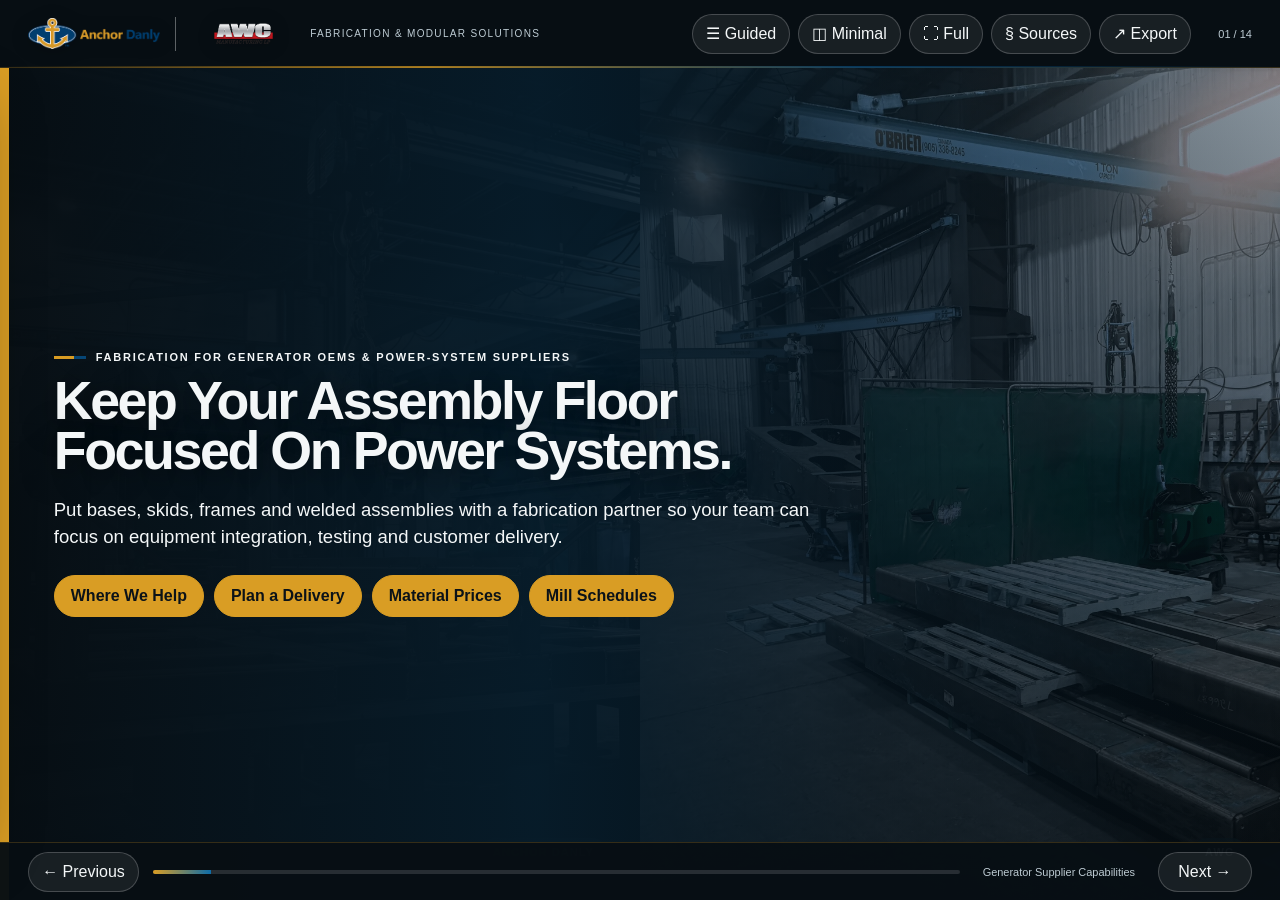
==== commit 7c24521b: "Publish presentation runtime" ====
--- a/index.html
+++ b/index.html
@@ -238,7 +238,7 @@
 
 
   <script id="index-data" type="application/json">{
-  "generated_at": "2026-10-17",
+  "generated_at": "2026-10-31",
   "source_family": "U.S. Bureau of Labor Statistics via FRED",
   "caveat": "Public shape-family monthly index data. Not transactional mill quotes.",
   "profiles": [
@@ -678,7 +678,7 @@
         }
       ],
       "refresh_status": "ok",
-      "refresh_attempted_at": "2026-10-17"
+      "refresh_attempted_at": "2026-10-31"
     },
     {
       "id": "hss",
@@ -1080,7 +1080,7 @@
         }
       ],
       "refresh_status": "ok",
-      "refresh_attempted_at": "2026-10-17"
+      "refresh_attempted_at": "2026-10-31"
     },
     {
       "id": "pipe",
@@ -1482,7 +1482,7 @@
         }
       ],
       "refresh_status": "ok",
-      "refresh_attempted_at": "2026-10-17"
+      "refresh_attempted_at": "2026-10-31"
     },
     {
       "id": "stainless",
@@ -2256,7 +2256,7 @@
         }
       ],
       "refresh_status": "ok",
-      "refresh_attempted_at": "2026-10-17"
+      "refresh_attempted_at": "2026-10-31"
     },
     {
       "id": "aluminum",
@@ -6098,7 +6098,7 @@
         }
       ],
       "refresh_status": "ok",
-      "refresh_attempted_at": "2026-10-17"
+      "refresh_attempted_at": "2026-10-31"
     },
     {
       "id": "brass",
@@ -9608,12 +9608,12 @@
         }
       ],
       "refresh_status": "ok",
-      "refresh_attempted_at": "2026-10-17"
+      "refresh_attempted_at": "2026-10-31"
     }
   ]
 }</script>
   <script id="announcement-data" type="application/json">{
-  "generated_at": "2026-10-17",
+  "generated_at": "2026-10-31",
   "source_note": "Reviewed September 16, 2026. Displayed W-shape references include the August 3 official mill list. Retained HRC/rebar editorial tapes are historical and excluded from the buyer chart selector; live-refresh futures curves are shown separately.",
   "categories": [
     {
@@ -10171,7 +10171,7 @@
   ]
 }</script>
   <script id="futures-data" type="application/json">{
-  "generated_at": "2026-10-17",
+  "generated_at": "2026-10-31",
   "source_family": "Public futures contract tables and benchmark fallbacks",
   "caveat": "Contract-month curves use public TradingView futures contract tables when available. Trading Economics benchmark rows are retained as fallback context. Values are not exchange settlement files or executable quotes.",
   "contracts": [
@@ -10181,39 +10181,26 @@
       "ticker": "HRC",
       "symbol": "HRC:COM",
       "unit": "USD per ton",
-      "latest_price": 1285.0,
-      "latest_date": "2026-10-17",
-      "day_change_pct": 0.0,
-      "month_change_pct": 5.28,
-      "year_change_pct": 66.58,
+      "latest_price": 1347.0,
+      "latest_date": "2026-10-31",
+      "day_change_pct": 0.37257824143070045,
+      "month_change_pct": 8.83,
+      "year_change_pct": 67.92,
       "source_url": "https://www.tradingview.com/symbols/COMEX-HRC1%21/contracts/",
-      "source_note": "TradingView public futures contract table, refreshed October 17, 2026.",
+      "source_note": "TradingView public futures contract table, refreshed October 31, 2026.",
       "benchmark_source_url": "https://www.tradingview.com/symbols/COMEX-HRC1%21/contracts/",
-      "benchmark_source_note": "Trading Economics public hrc steel commodity page, updated October 16, 2026.",
+      "benchmark_source_note": "Trading Economics public hrc steel commodity page, updated October 30, 2026.",
       "curve": [
-        {
-          "contract": "HRCV2026",
-          "contract_label": "Oct 2026",
-          "delivery_month": "2026-10",
-          "expiration_date": "20261029",
-          "price": 1285.0,
-          "change_pct": 0.0,
-          "change_abs": 0.0,
-          "high": 1285.0,
-          "low": 1285.0,
-          "source_url": "https://www.tradingview.com/symbols/COMEX-HRC1%21/contracts/",
-          "source_status": "parsed_tradingview_contract_table"
-        },
         {
           "contract": "HRCX2026",
           "contract_label": "Nov 2026",
           "delivery_month": "2026-11",
           "expiration_date": "20261127",
-          "price": 1327.0,
-          "change_pct": 0.37821482602118006,
+          "price": 1347.0,
+          "change_pct": 0.37257824143070045,
           "change_abs": 5.0,
-          "high": 1327.0,
-          "low": 1322.0,
+          "high": 1348.0,
+          "low": 1344.0,
           "source_url": "https://www.tradingview.com/symbols/COMEX-HRC1%21/contracts/",
           "source_status": "parsed_tradingview_contract_table"
         },
@@ -10222,11 +10209,11 @@
           "contract_label": "Dec 2026",
           "delivery_month": "2026-12",
           "expiration_date": "20261231",
-          "price": 1356.0,
-          "change_pct": 0.967982129560685,
-          "change_abs": 13.0,
-          "high": 1357.0,
-          "low": 1345.0,
+          "price": 1398.0,
+          "change_pct": 0.503235082674335,
+          "change_abs": 7.0,
+          "high": 1406.0,
+          "low": 1394.0,
           "source_url": "https://www.tradingview.com/symbols/COMEX-HRC1%21/contracts/",
           "source_status": "parsed_tradingview_contract_table"
         },
@@ -10235,11 +10222,11 @@
           "contract_label": "Jan 2027",
           "delivery_month": "2027-01",
           "expiration_date": "20270128",
-          "price": 1355.0,
-          "change_pct": 0.8935219657483247,
-          "change_abs": 12.0,
-          "high": 1360.0,
-          "low": 1344.0,
+          "price": 1429.0,
+          "change_pct": 0.49226441631504925,
+          "change_abs": 7.0,
+          "high": 1436.0,
+          "low": 1425.0,
           "source_url": "https://www.tradingview.com/symbols/COMEX-HRC1%21/contracts/",
           "source_status": "parsed_tradingview_contract_table"
         },
@@ -10248,11 +10235,11 @@
           "contract_label": "Feb 2027",
           "delivery_month": "2027-02",
           "expiration_date": "20270225",
-          "price": 1335.0,
-          "change_pct": 0.7547169811320755,
-          "change_abs": 10.0,
-          "high": 1336.0,
-          "low": 1335.0,
+          "price": 1411.0,
+          "change_pct": 0.49857549857549854,
+          "change_abs": 7.0,
+          "high": 1416.0,
+          "low": 1404.0,
           "source_url": "https://www.tradingview.com/symbols/COMEX-HRC1%21/contracts/",
           "source_status": "parsed_tradingview_contract_table"
         },
@@ -10261,11 +10248,11 @@
           "contract_label": "Mar 2027",
           "delivery_month": "2027-03",
           "expiration_date": "20270401",
-          "price": 1307.0,
-          "change_pct": 0.15325670498084293,
-          "change_abs": 2.0,
-          "high": 1308.0,
-          "low": 1305.0,
+          "price": 1393.0,
+          "change_pct": 1.015228426395939,
+          "change_abs": 14.0,
+          "high": 1401.0,
+          "low": 1382.0,
           "source_url": "https://www.tradingview.com/symbols/COMEX-HRC1%21/contracts/",
           "source_status": "parsed_tradingview_contract_table"
         },
@@ -10274,11 +10261,11 @@
           "contract_label": "Apr 2027",
           "delivery_month": "2027-04",
           "expiration_date": "20270429",
-          "price": 1268.0,
-          "change_pct": 0.6349206349206349,
-          "change_abs": 8.0,
-          "high": 1273.0,
-          "low": 1260.0,
+          "price": 1335.0,
+          "change_pct": 0.22522522522522523,
+          "change_abs": 3.0,
+          "high": 1369.0,
+          "low": 1335.0,
           "source_url": "https://www.tradingview.com/symbols/COMEX-HRC1%21/contracts/",
           "source_status": "parsed_tradingview_contract_table"
         },
@@ -10287,11 +10274,11 @@
           "contract_label": "May 2027",
           "delivery_month": "2027-05",
           "expiration_date": "20270527",
-          "price": 1247.0,
-          "change_pct": 0.1606425702811245,
-          "change_abs": 2.0,
-          "high": 1252.0,
-          "low": 1245.0,
+          "price": 1300.0,
+          "change_pct": 0.3861003861003861,
+          "change_abs": 5.0,
+          "high": 1300.0,
+          "low": 1300.0,
           "source_url": "https://www.tradingview.com/symbols/COMEX-HRC1%21/contracts/",
           "source_status": "parsed_tradingview_contract_table"
         },
@@ -10300,11 +10287,11 @@
           "contract_label": "Jun 2027",
           "delivery_month": "2027-06",
           "expiration_date": "20270701",
-          "price": 1215.0,
-          "change_pct": -1.37987012987013,
-          "change_abs": -17.0,
-          "high": 1215.0,
-          "low": 1215.0,
+          "price": 1260.0,
+          "change_pct": 0.5586592178770949,
+          "change_abs": 7.0,
+          "high": 1261.0,
+          "low": 1260.0,
           "source_url": "https://www.tradingview.com/symbols/COMEX-HRC1%21/contracts/",
           "source_status": "parsed_tradingview_contract_table"
         },
@@ -10313,11 +10300,11 @@
           "contract_label": "Jul 2027",
           "delivery_month": "2027-07",
           "expiration_date": "20270729",
-          "price": 1177.0,
-          "change_pct": -0.6751054852320675,
-          "change_abs": -8.0,
-          "high": 1177.0,
-          "low": 1177.0,
+          "price": 1175.0,
+          "change_pct": 0.6855184233076265,
+          "change_abs": 8.0,
+          "high": 1200.0,
+          "low": 1175.0,
           "source_url": "https://www.tradingview.com/symbols/COMEX-HRC1%21/contracts/",
           "source_status": "parsed_tradingview_contract_table"
         },
@@ -10326,11 +10313,11 @@
           "contract_label": "Aug 2027",
           "delivery_month": "2027-08",
           "expiration_date": "20270826",
-          "price": 1162.0,
-          "change_pct": -0.6837606837606838,
-          "change_abs": -8.0,
-          "high": 1162.0,
-          "low": 1162.0,
+          "price": 1173.0,
+          "change_pct": 0.6866952789699571,
+          "change_abs": 8.0,
+          "high": 1176.0,
+          "low": 1173.0,
           "source_url": "https://www.tradingview.com/symbols/COMEX-HRC1%21/contracts/",
           "source_status": "parsed_tradingview_contract_table"
         },
@@ -10339,11 +10326,11 @@
           "contract_label": "Sep 2027",
           "delivery_month": "2027-09",
           "expiration_date": "20270930",
-          "price": 1137.0,
-          "change_pct": -0.6986899563318777,
-          "change_abs": -8.0,
-          "high": 1137.0,
-          "low": 1137.0,
+          "price": 1153.0,
+          "change_pct": 0.6986899563318777,
+          "change_abs": 8.0,
+          "high": 1153.0,
+          "low": 1153.0,
           "source_url": "https://www.tradingview.com/symbols/COMEX-HRC1%21/contracts/",
           "source_status": "parsed_tradingview_contract_table"
         },
@@ -10352,11 +10339,11 @@
           "contract_label": "Oct 2027",
           "delivery_month": "2027-10",
           "expiration_date": "20271028",
-          "price": 1136.0,
-          "change_pct": -0.6993006993006993,
-          "change_abs": -8.0,
-          "high": 1136.0,
-          "low": 1136.0,
+          "price": 1125.0,
+          "change_pct": 0.267379679144385,
+          "change_abs": 3.0,
+          "high": 1125.0,
+          "low": 1125.0,
           "source_url": "https://www.tradingview.com/symbols/COMEX-HRC1%21/contracts/",
           "source_status": "parsed_tradingview_contract_table"
         },
@@ -10365,11 +10352,11 @@
           "contract_label": "Nov 2027",
           "delivery_month": "2027-11",
           "expiration_date": "20271126",
-          "price": 1136.0,
-          "change_pct": -0.6993006993006993,
-          "change_abs": -8.0,
-          "high": 1136.0,
-          "low": 1136.0,
+          "price": 1125.0,
+          "change_pct": 0.267379679144385,
+          "change_abs": 3.0,
+          "high": 1125.0,
+          "low": 1125.0,
           "source_url": "https://www.tradingview.com/symbols/COMEX-HRC1%21/contracts/",
           "source_status": "parsed_tradingview_contract_table"
         },
@@ -10378,11 +10365,11 @@
           "contract_label": "Dec 2027",
           "delivery_month": "2027-12",
           "expiration_date": "20271230",
-          "price": 1136.0,
-          "change_pct": -0.6993006993006993,
-          "change_abs": -8.0,
-          "high": 1136.0,
-          "low": 1136.0,
+          "price": 1125.0,
+          "change_pct": 0.267379679144385,
+          "change_abs": 3.0,
+          "high": 1125.0,
+          "low": 1125.0,
           "source_url": "https://www.tradingview.com/symbols/COMEX-HRC1%21/contracts/",
           "source_status": "parsed_tradingview_contract_table"
         },
@@ -10391,11 +10378,11 @@
           "contract_label": "Jan 2028",
           "delivery_month": "2028-01",
           "expiration_date": "20280127",
-          "price": 1136.0,
-          "change_pct": -0.6993006993006993,
-          "change_abs": -8.0,
-          "high": 1136.0,
-          "low": 1136.0,
+          "price": 1125.0,
+          "change_pct": 0.267379679144385,
+          "change_abs": 3.0,
+          "high": 1125.0,
+          "low": 1125.0,
           "source_url": "https://www.tradingview.com/symbols/COMEX-HRC1%21/contracts/",
           "source_status": "parsed_tradingview_contract_table"
         },
@@ -10404,11 +10391,11 @@
           "contract_label": "Feb 2028",
           "delivery_month": "2028-02",
           "expiration_date": "20280224",
-          "price": 1136.0,
-          "change_pct": -0.6993006993006993,
-          "change_abs": -8.0,
-          "high": 1136.0,
-          "low": 1136.0,
+          "price": 1125.0,
+          "change_pct": 0.267379679144385,
+          "change_abs": 3.0,
+          "high": 1125.0,
+          "low": 1125.0,
           "source_url": "https://www.tradingview.com/symbols/COMEX-HRC1%21/contracts/",
           "source_status": "parsed_tradingview_contract_table"
         },
@@ -10417,11 +10404,11 @@
           "contract_label": "Mar 2028",
           "delivery_month": "2028-03",
           "expiration_date": "20280330",
-          "price": 1136.0,
-          "change_pct": -0.6993006993006993,
-          "change_abs": -8.0,
-          "high": 1136.0,
-          "low": 1136.0,
+          "price": 1125.0,
+          "change_pct": 0.267379679144385,
+          "change_abs": 3.0,
+          "high": 1125.0,
+          "low": 1125.0,
           "source_url": "https://www.tradingview.com/symbols/COMEX-HRC1%21/contracts/",
           "source_status": "parsed_tradingview_contract_table"
         },
@@ -10430,11 +10417,11 @@
           "contract_label": "Apr 2028",
           "delivery_month": "2028-04",
           "expiration_date": "20280427",
-          "price": 1136.0,
-          "change_pct": -0.6993006993006993,
-          "change_abs": -8.0,
-          "high": 1136.0,
-          "low": 1136.0,
+          "price": 1125.0,
+          "change_pct": 0.267379679144385,
+          "change_abs": 3.0,
+          "high": 1125.0,
+          "low": 1125.0,
           "source_url": "https://www.tradingview.com/symbols/COMEX-HRC1%21/contracts/",
           "source_status": "parsed_tradingview_contract_table"
         },
@@ -10443,11 +10430,11 @@
           "contract_label": "May 2028",
           "delivery_month": "2028-05",
           "expiration_date": "20280601",
-          "price": 1136.0,
-          "change_pct": -0.6993006993006993,
-          "change_abs": -8.0,
-          "high": 1136.0,
-          "low": 1136.0,
+          "price": 1125.0,
+          "change_pct": 0.267379679144385,
+          "change_abs": 3.0,
+          "high": 1125.0,
+          "low": 1125.0,
           "source_url": "https://www.tradingview.com/symbols/COMEX-HRC1%21/contracts/",
           "source_status": "parsed_tradingview_contract_table"
         },
@@ -10456,11 +10443,11 @@
           "contract_label": "Jun 2028",
           "delivery_month": "2028-06",
           "expiration_date": "20280629",
-          "price": 1136.0,
-          "change_pct": -0.6993006993006993,
-          "change_abs": -8.0,
-          "high": 1136.0,
-          "low": 1136.0,
+          "price": 1125.0,
+          "change_pct": 0.267379679144385,
+          "change_abs": 3.0,
+          "high": 1125.0,
+          "low": 1125.0,
           "source_url": "https://www.tradingview.com/symbols/COMEX-HRC1%21/contracts/",
           "source_status": "parsed_tradingview_contract_table"
         },
@@ -10469,11 +10456,11 @@
           "contract_label": "Jul 2028",
           "delivery_month": "2028-07",
           "expiration_date": "20280727",
-          "price": 1136.0,
-          "change_pct": -0.6993006993006993,
-          "change_abs": -8.0,
-          "high": 1136.0,
-          "low": 1136.0,
+          "price": 1125.0,
+          "change_pct": 0.267379679144385,
+          "change_abs": 3.0,
+          "high": 1125.0,
+          "low": 1125.0,
           "source_url": "https://www.tradingview.com/symbols/COMEX-HRC1%21/contracts/",
           "source_status": "parsed_tradingview_contract_table"
         },
@@ -10482,11 +10469,11 @@
           "contract_label": "Aug 2028",
           "delivery_month": "2028-08",
           "expiration_date": "20280831",
-          "price": 1136.0,
-          "change_pct": -0.6993006993006993,
-          "change_abs": -8.0,
-          "high": 1136.0,
-          "low": 1136.0,
+          "price": 1125.0,
+          "change_pct": 0.267379679144385,
+          "change_abs": 3.0,
+          "high": 1125.0,
+          "low": 1125.0,
           "source_url": "https://www.tradingview.com/symbols/COMEX-HRC1%21/contracts/",
           "source_status": "parsed_tradingview_contract_table"
         },
@@ -10495,11 +10482,11 @@
           "contract_label": "Sep 2028",
           "delivery_month": "2028-09",
           "expiration_date": "20280928",
-          "price": 1136.0,
-          "change_pct": -0.6993006993006993,
-          "change_abs": -8.0,
-          "high": 1136.0,
-          "low": 1136.0,
+          "price": 1125.0,
+          "change_pct": 0.267379679144385,
+          "change_abs": 3.0,
+          "high": 1125.0,
+          "low": 1125.0,
           "source_url": "https://www.tradingview.com/symbols/COMEX-HRC1%21/contracts/",
           "source_status": "parsed_tradingview_contract_table"
         },
@@ -10508,11 +10495,11 @@
           "contract_label": "Oct 2028",
           "delivery_month": "2028-10",
           "expiration_date": "20281026",
-          "price": 1136.0,
-          "change_pct": -0.6993006993006993,
-          "change_abs": -8.0,
-          "high": 1136.0,
-          "low": 1136.0,
+          "price": 1125.0,
+          "change_pct": 0.267379679144385,
+          "change_abs": 3.0,
+          "high": 1125.0,
+          "low": 1125.0,
           "source_url": "https://www.tradingview.com/symbols/COMEX-HRC1%21/contracts/",
           "source_status": "parsed_tradingview_contract_table"
         },
@@ -10521,11 +10508,11 @@
           "contract_label": "Nov 2028",
           "delivery_month": "2028-11",
           "expiration_date": "20281130",
-          "price": 1136.0,
-          "change_pct": -0.6993006993006993,
-          "change_abs": -8.0,
-          "high": 1136.0,
-          "low": 1136.0,
+          "price": 1125.0,
+          "change_pct": 0.267379679144385,
+          "change_abs": 3.0,
+          "high": 1125.0,
+          "low": 1125.0,
           "source_url": "https://www.tradingview.com/symbols/COMEX-HRC1%21/contracts/",
           "source_status": "parsed_tradingview_contract_table"
         },
@@ -10534,11 +10521,11 @@
           "contract_label": "Dec 2028",
           "delivery_month": "2028-12",
           "expiration_date": "20281228",
-          "price": 1136.0,
-          "change_pct": -0.6993006993006993,
-          "change_abs": -8.0,
-          "high": 1136.0,
-          "low": 1136.0,
+          "price": 1125.0,
+          "change_pct": 0.267379679144385,
+          "change_abs": 3.0,
+          "high": 1125.0,
+          "low": 1125.0,
           "source_url": "https://www.tradingview.com/symbols/COMEX-HRC1%21/contracts/",
           "source_status": "parsed_tradingview_contract_table"
         },
@@ -10547,11 +10534,11 @@
           "contract_label": "Jan 2029",
           "delivery_month": "2029-01",
           "expiration_date": "20290201",
-          "price": 1136.0,
-          "change_pct": -0.6993006993006993,
-          "change_abs": -8.0,
-          "high": 1136.0,
-          "low": 1136.0,
+          "price": 1125.0,
+          "change_pct": 0.267379679144385,
+          "change_abs": 3.0,
+          "high": 1125.0,
+          "low": 1125.0,
           "source_url": "https://www.tradingview.com/symbols/COMEX-HRC1%21/contracts/",
           "source_status": "parsed_tradingview_contract_table"
         },
@@ -10560,11 +10547,11 @@
           "contract_label": "Feb 2029",
           "delivery_month": "2029-02",
           "expiration_date": "20290301",
-          "price": 1136.0,
-          "change_pct": -0.6993006993006993,
-          "change_abs": -8.0,
-          "high": 1136.0,
-          "low": 1136.0,
+          "price": 1125.0,
+          "change_pct": 0.267379679144385,
+          "change_abs": 3.0,
+          "high": 1125.0,
+          "low": 1125.0,
           "source_url": "https://www.tradingview.com/symbols/COMEX-HRC1%21/contracts/",
           "source_status": "parsed_tradingview_contract_table"
         },
@@ -10573,11 +10560,11 @@
           "contract_label": "Mar 2029",
           "delivery_month": "2029-03",
           "expiration_date": "20290329",
-          "price": 1136.0,
-          "change_pct": -0.6993006993006993,
-          "change_abs": -8.0,
-          "high": 1136.0,
-          "low": 1136.0,
+          "price": 1125.0,
+          "change_pct": 0.267379679144385,
+          "change_abs": 3.0,
+          "high": 1125.0,
+          "low": 1125.0,
           "source_url": "https://www.tradingview.com/symbols/COMEX-HRC1%21/contracts/",
           "source_status": "parsed_tradingview_contract_table"
         },
@@ -10586,11 +10573,11 @@
           "contract_label": "Apr 2029",
           "delivery_month": "2029-04",
           "expiration_date": "20290426",
-          "price": 1136.0,
-          "change_pct": -0.6993006993006993,
-          "change_abs": -8.0,
-          "high": 1136.0,
-          "low": 1136.0,
+          "price": 1125.0,
+          "change_pct": 0.267379679144385,
+          "change_abs": 3.0,
+          "high": 1125.0,
+          "low": 1125.0,
           "source_url": "https://www.tradingview.com/symbols/COMEX-HRC1%21/contracts/",
           "source_status": "parsed_tradingview_contract_table"
         },
@@ -10599,11 +10586,11 @@
           "contract_label": "May 2029",
           "delivery_month": "2029-05",
           "expiration_date": "20290531",
-          "price": 1136.0,
-          "change_pct": -0.6993006993006993,
-          "change_abs": -8.0,
-          "high": 1136.0,
-          "low": 1136.0,
+          "price": 1125.0,
+          "change_pct": 0.267379679144385,
+          "change_abs": 3.0,
+          "high": 1125.0,
+          "low": 1125.0,
           "source_url": "https://www.tradingview.com/symbols/COMEX-HRC1%21/contracts/",
           "source_status": "parsed_tradingview_contract_table"
         },
@@ -10612,11 +10599,11 @@
           "contract_label": "Jun 2029",
           "delivery_month": "2029-06",
           "expiration_date": "20290628",
-          "price": 1136.0,
-          "change_pct": -0.6993006993006993,
-          "change_abs": -8.0,
-          "high": 1136.0,
-          "low": 1136.0,
+          "price": 1125.0,
+          "change_pct": 0.267379679144385,
+          "change_abs": 3.0,
+          "high": 1125.0,
+          "low": 1125.0,
           "source_url": "https://www.tradingview.com/symbols/COMEX-HRC1%21/contracts/",
           "source_status": "parsed_tradingview_contract_table"
         },
@@ -10625,11 +10612,11 @@
           "contract_label": "Jul 2029",
           "delivery_month": "2029-07",
           "expiration_date": "20290726",
-          "price": 1136.0,
-          "change_pct": -0.6993006993006993,
-          "change_abs": -8.0,
-          "high": 1136.0,
-          "low": 1136.0,
+          "price": 1125.0,
+          "change_pct": 0.267379679144385,
+          "change_abs": 3.0,
+          "high": 1125.0,
+          "low": 1125.0,
           "source_url": "https://www.tradingview.com/symbols/COMEX-HRC1%21/contracts/",
           "source_status": "parsed_tradingview_contract_table"
         },
@@ -10638,11 +10625,11 @@
           "contract_label": "Aug 2029",
           "delivery_month": "2029-08",
           "expiration_date": "20290830",
-          "price": 1136.0,
-          "change_pct": -0.6993006993006993,
-          "change_abs": -8.0,
-          "high": 1136.0,
-          "low": 1136.0,
+          "price": 1125.0,
+          "change_pct": 0.267379679144385,
+          "change_abs": 3.0,
+          "high": 1125.0,
+          "low": 1125.0,
           "source_url": "https://www.tradingview.com/symbols/COMEX-HRC1%21/contracts/",
           "source_status": "parsed_tradingview_contract_table"
         },
@@ -10651,11 +10638,11 @@
           "contract_label": "Sep 2029",
           "delivery_month": "2029-09",
           "expiration_date": "20290927",
-          "price": 1136.0,
-          "change_pct": -0.6993006993006993,
-          "change_abs": -8.0,
-          "high": 1136.0,
-          "low": 1136.0,
+          "price": 1125.0,
+          "change_pct": 0.267379679144385,
+          "change_abs": 3.0,
+          "high": 1125.0,
+          "low": 1125.0,
           "source_url": "https://www.tradingview.com/symbols/COMEX-HRC1%21/contracts/",
           "source_status": "parsed_tradingview_contract_table"
         },
@@ -10664,11 +10651,11 @@
           "contract_label": "Oct 2029",
           "delivery_month": "2029-10",
           "expiration_date": "20291101",
-          "price": 1136.0,
-          "change_pct": -0.6993006993006993,
-          "change_abs": -8.0,
-          "high": 1136.0,
-          "low": 1136.0,
+          "price": 1125.0,
+          "change_pct": 0.267379679144385,
+          "change_abs": 3.0,
+          "high": 1125.0,
+          "low": 1125.0,
           "source_url": "https://www.tradingview.com/symbols/COMEX-HRC1%21/contracts/",
           "source_status": "parsed_tradingview_contract_table"
         },
@@ -10677,11 +10664,11 @@
           "contract_label": "Nov 2029",
           "delivery_month": "2029-11",
           "expiration_date": "20291129",
-          "price": 1136.0,
-          "change_pct": -0.6993006993006993,
-          "change_abs": -8.0,
-          "high": 1136.0,
-          "low": 1136.0,
+          "price": 1125.0,
+          "change_pct": 0.267379679144385,
+          "change_abs": 3.0,
+          "high": 1125.0,
+          "low": 1125.0,
           "source_url": "https://www.tradingview.com/symbols/COMEX-HRC1%21/contracts/",
           "source_status": "parsed_tradingview_contract_table"
         },
@@ -10690,11 +10677,11 @@
           "contract_label": "Dec 2029",
           "delivery_month": "2029-12",
           "expiration_date": "20291227",
-          "price": 1136.0,
-          "change_pct": -0.6993006993006993,
-          "change_abs": -8.0,
-          "high": 1136.0,
-          "low": 1136.0,
+          "price": 1125.0,
+          "change_pct": 0.267379679144385,
+          "change_abs": 3.0,
+          "high": 1125.0,
+          "low": 1125.0,
           "source_url": "https://www.tradingview.com/symbols/COMEX-HRC1%21/contracts/",
           "source_status": "parsed_tradingview_contract_table"
         }
@@ -10702,7 +10689,7 @@
       "curve_refresh_status": "ok",
       "curve_source_label": "TradingView futures contract table",
       "source_status": "parsed_tradingview_contract_table",
-      "day_change_abs": 0.0
+      "day_change_abs": 5.0
     },
     {
       "id": "aluminum_futures",
@@ -10710,39 +10697,26 @@
       "ticker": "ALI",
       "symbol": "LMAHDS03:COM",
       "unit": "USD per ton",
-      "latest_price": 3113.25,
-      "latest_date": "2026-10-17",
-      "day_change_pct": 0.5409333118036492,
-      "month_change_pct": -8.77,
-      "year_change_pct": 8.43,
+      "latest_price": 3310.5,
+      "latest_date": "2026-10-31",
+      "day_change_pct": -0.6527121314427189,
+      "month_change_pct": -1.94,
+      "year_change_pct": 5.78,
       "source_url": "https://www.tradingview.com/symbols/COMEX-ALI1%21/contracts/",
-      "source_note": "TradingView public futures contract table, refreshed October 17, 2026.",
+      "source_note": "TradingView public futures contract table, refreshed October 31, 2026.",
       "benchmark_source_url": "https://www.tradingview.com/symbols/COMEX-ALI1%21/contracts/",
-      "benchmark_source_note": "Trading Economics public aluminum commodity page, updated October 16, 2026.",
+      "benchmark_source_note": "Trading Economics public aluminum commodity page, updated October 30, 2026.",
       "curve": [
-        {
-          "contract": "ALIV2026",
-          "contract_label": "Oct 2026",
-          "delivery_month": "2026-10",
-          "expiration_date": "20261028",
-          "price": 3113.25,
-          "change_pct": 0.5409333118036492,
-          "change_abs": 16.75,
-          "high": 3113.25,
-          "low": 3113.25,
-          "source_url": "https://www.tradingview.com/symbols/COMEX-ALI1%21/contracts/",
-          "source_status": "parsed_tradingview_contract_table"
-        },
         {
           "contract": "ALIX2026",
           "contract_label": "Nov 2026",
           "delivery_month": "2026-11",
           "expiration_date": "20261125",
-          "price": 3097.75,
-          "change_pct": 0.47028298062109786,
-          "change_abs": 14.5,
-          "high": 3119.75,
-          "low": 3097.75,
+          "price": 3310.5,
+          "change_pct": -0.6527121314427189,
+          "change_abs": -21.75,
+          "high": 3310.5,
+          "low": 3310.5,
           "source_url": "https://www.tradingview.com/symbols/COMEX-ALI1%21/contracts/",
           "source_status": "parsed_tradingview_contract_table"
         },
@@ -10751,11 +10725,11 @@
           "contract_label": "Dec 2026",
           "delivery_month": "2026-12",
           "expiration_date": "20261229",
-          "price": 3097.75,
-          "change_pct": 0.5926286734859555,
-          "change_abs": 18.25,
-          "high": 3123.25,
-          "low": 3088.0,
+          "price": 3220.5,
+          "change_pct": -0.6708304418228083,
+          "change_abs": -21.75,
+          "high": 3248.0,
+          "low": 3220.5,
           "source_url": "https://www.tradingview.com/symbols/COMEX-ALI1%21/contracts/",
           "source_status": "parsed_tradingview_contract_table"
         },
@@ -10764,11 +10738,11 @@
           "contract_label": "Jan 2027",
           "delivery_month": "2027-01",
           "expiration_date": "20270127",
-          "price": 3093.5,
-          "change_pct": 0.45461925637278777,
-          "change_abs": 14.0,
-          "high": 3116.0,
-          "low": 3084.0,
+          "price": 3167.5,
+          "change_pct": -0.44004400440044,
+          "change_abs": -14.0,
+          "high": 3192.5,
+          "low": 3160.0,
           "source_url": "https://www.tradingview.com/symbols/COMEX-ALI1%21/contracts/",
           "source_status": "parsed_tradingview_contract_table"
         },
@@ -10777,11 +10751,11 @@
           "contract_label": "Feb 2027",
           "delivery_month": "2027-02",
           "expiration_date": "20270224",
-          "price": 3100.0,
-          "change_pct": 0.30739362562692124,
-          "change_abs": 9.5,
-          "high": 3116.0,
-          "low": 3097.75,
+          "price": 3156.5,
+          "change_pct": -0.3708671979799574,
+          "change_abs": -11.75,
+          "high": 3156.5,
+          "low": 3156.5,
           "source_url": "https://www.tradingview.com/symbols/COMEX-ALI1%21/contracts/",
           "source_status": "parsed_tradingview_contract_table"
         },
@@ -10790,11 +10764,11 @@
           "contract_label": "Mar 2027",
           "delivery_month": "2027-03",
           "expiration_date": "20270329",
-          "price": 3103.5,
-          "change_pct": 0.2989415851983518,
-          "change_abs": 9.25,
-          "high": 3103.5,
-          "low": 3103.5,
+          "price": 3151.0,
+          "change_pct": -0.4423380726698263,
+          "change_abs": -14.0,
+          "high": 3151.0,
+          "low": 3151.0,
           "source_url": "https://www.tradingview.com/symbols/COMEX-ALI1%21/contracts/",
           "source_status": "parsed_tradingview_contract_table"
         },
@@ -10803,11 +10777,11 @@
           "contract_label": "Apr 2027",
           "delivery_month": "2027-04",
           "expiration_date": "20270428",
-          "price": 3106.0,
-          "change_pct": 0.29870025026237185,
-          "change_abs": 9.25,
-          "high": 3106.0,
-          "low": 3106.0,
+          "price": 3142.25,
+          "change_pct": -0.4120117264876,
+          "change_abs": -13.0,
+          "high": 3142.25,
+          "low": 3142.25,
           "source_url": "https://www.tradingview.com/symbols/COMEX-ALI1%21/contracts/",
           "source_status": "parsed_tradingview_contract_table"
         },
@@ -10816,11 +10790,11 @@
           "contract_label": "May 2027",
           "delivery_month": "2027-05",
           "expiration_date": "20270526",
-          "price": 3110.25,
-          "change_pct": 0.29829087391164144,
-          "change_abs": 9.25,
-          "high": 3110.25,
-          "low": 3110.25,
+          "price": 3145.0,
+          "change_pct": -0.3879958824926756,
+          "change_abs": -12.25,
+          "high": 3145.0,
+          "low": 3145.0,
           "source_url": "https://www.tradingview.com/symbols/COMEX-ALI1%21/contracts/",
           "source_status": "parsed_tradingview_contract_table"
         },
@@ -10829,11 +10803,11 @@
           "contract_label": "Jun 2027",
           "delivery_month": "2027-06",
           "expiration_date": "20270628",
-          "price": 3113.5,
-          "change_pct": 0.2979785777563018,
-          "change_abs": 9.25,
-          "high": 3113.5,
-          "low": 3113.5,
+          "price": 3135.5,
+          "change_pct": -0.35751171843965995,
+          "change_abs": -11.25,
+          "high": 3135.5,
+          "low": 3135.5,
           "source_url": "https://www.tradingview.com/symbols/COMEX-ALI1%21/contracts/",
           "source_status": "parsed_tradingview_contract_table"
         },
@@ -10842,11 +10816,11 @@
           "contract_label": "Jul 2027",
           "delivery_month": "2027-07",
           "expiration_date": "20270728",
-          "price": 3123.5,
-          "change_pct": 0.297021754836638,
-          "change_abs": 9.25,
-          "high": 3123.5,
-          "low": 3123.5,
+          "price": 3145.5,
+          "change_pct": -0.3563791874554526,
+          "change_abs": -11.25,
+          "high": 3145.5,
+          "low": 3145.5,
           "source_url": "https://www.tradingview.com/symbols/COMEX-ALI1%21/contracts/",
           "source_status": "parsed_tradingview_contract_table"
         },
@@ -10855,11 +10829,11 @@
           "contract_label": "Aug 2027",
           "delivery_month": "2027-08",
           "expiration_date": "20270827",
-          "price": 3144.0,
-          "change_pct": 0.2950793524204482,
-          "change_abs": 9.25,
-          "high": 3144.0,
-          "low": 3144.0,
+          "price": 3166.0,
+          "change_pct": -0.3540797859784405,
+          "change_abs": -11.25,
+          "high": 3166.0,
+          "low": 3166.0,
           "source_url": "https://www.tradingview.com/symbols/COMEX-ALI1%21/contracts/",
           "source_status": "parsed_tradingview_contract_table"
         },
@@ -10868,11 +10842,11 @@
           "contract_label": "Sep 2027",
           "delivery_month": "2027-09",
           "expiration_date": "20270928",
-          "price": 3153.25,
-          "change_pct": 0.29421119592875317,
-          "change_abs": 9.25,
-          "high": 3153.25,
-          "low": 3153.25,
+          "price": 3175.25,
+          "change_pct": -0.35305193786285893,
+          "change_abs": -11.25,
+          "high": 3175.25,
+          "low": 3175.25,
           "source_url": "https://www.tradingview.com/symbols/COMEX-ALI1%21/contracts/",
           "source_status": "parsed_tradingview_contract_table"
         },
@@ -10881,11 +10855,11 @@
           "contract_label": "Oct 2027",
           "delivery_month": "2027-10",
           "expiration_date": "20271027",
-          "price": 3167.25,
-          "change_pct": 0.2929069031032299,
-          "change_abs": 9.25,
-          "high": 3167.25,
-          "low": 3167.25,
+          "price": 3189.25,
+          "change_pct": -0.35150757694110296,
+          "change_abs": -11.25,
+          "high": 3189.25,
+          "low": 3189.25,
           "source_url": "https://www.tradingview.com/symbols/COMEX-ALI1%21/contracts/",
           "source_status": "parsed_tradingview_contract_table"
         },
@@ -10894,11 +10868,11 @@
           "contract_label": "Nov 2027",
           "delivery_month": "2027-11",
           "expiration_date": "20271126",
-          "price": 3182.0,
-          "change_pct": 0.2915451895043732,
-          "change_abs": 9.25,
-          "high": 3182.0,
-          "low": 3182.0,
+          "price": 3204.0,
+          "change_pct": -0.34989503149055284,
+          "change_abs": -11.25,
+          "high": 3204.0,
+          "low": 3204.0,
           "source_url": "https://www.tradingview.com/symbols/COMEX-ALI1%21/contracts/",
           "source_status": "parsed_tradingview_contract_table"
         },
@@ -10907,11 +10881,11 @@
           "contract_label": "Dec 2027",
           "delivery_month": "2027-12",
           "expiration_date": "20271229",
-          "price": 3196.5,
-          "change_pct": 0.2902188406933877,
-          "change_abs": 9.25,
-          "high": 3196.5,
-          "low": 3196.5,
+          "price": 3218.5,
+          "change_pct": -0.3483241736976546,
+          "change_abs": -11.25,
+          "high": 3218.5,
+          "low": 3218.5,
           "source_url": "https://www.tradingview.com/symbols/COMEX-ALI1%21/contracts/",
           "source_status": "parsed_tradingview_contract_table"
         },
@@ -10920,11 +10894,11 @@
           "contract_label": "Jan 2028",
           "delivery_month": "2028-01",
           "expiration_date": "20280127",
-          "price": 3213.5,
-          "change_pct": 0.28867909807287195,
-          "change_abs": 9.25,
-          "high": 3213.5,
-          "low": 3213.5,
+          "price": 3235.5,
+          "change_pct": -0.3465003465003465,
+          "change_abs": -11.25,
+          "high": 3235.5,
+          "low": 3235.5,
           "source_url": "https://www.tradingview.com/symbols/COMEX-ALI1%21/contracts/",
           "source_status": "parsed_tradingview_contract_table"
         },
@@ -10933,11 +10907,11 @@
           "contract_label": "Feb 2028",
           "delivery_month": "2028-02",
           "expiration_date": "20280225",
-          "price": 3230.75,
-          "change_pct": 0.28713332298618655,
-          "change_abs": 9.25,
-          "high": 3230.75,
-          "low": 3230.75,
+          "price": 3252.75,
+          "change_pct": -0.3446691176470588,
+          "change_abs": -11.25,
+          "high": 3252.75,
+          "low": 3252.75,
           "source_url": "https://www.tradingview.com/symbols/COMEX-ALI1%21/contracts/",
           "source_status": "parsed_tradingview_contract_table"
         },
@@ -10946,11 +10920,11 @@
           "contract_label": "Mar 2028",
           "delivery_month": "2028-03",
           "expiration_date": "20280329",
-          "price": 3248.0,
-          "change_pct": 0.28560401389424933,
-          "change_abs": 9.25,
-          "high": 3248.0,
-          "low": 3248.0,
+          "price": 3270.0,
+          "change_pct": -0.34285714285714286,
+          "change_abs": -11.25,
+          "high": 3270.0,
+          "low": 3270.0,
           "source_url": "https://www.tradingview.com/symbols/COMEX-ALI1%21/contracts/",
           "source_status": "parsed_tradingview_contract_table"
         },
@@ -10959,11 +10933,11 @@
           "contract_label": "Apr 2028",
           "delivery_month": "2028-04",
           "expiration_date": "20280426",
-          "price": 3266.5,
-          "change_pct": 0.28398188656074913,
-          "change_abs": 9.25,
-          "high": 3266.5,
-          "low": 3266.5,
+          "price": 3288.5,
+          "change_pct": -0.3409349193120691,
+          "change_abs": -11.25,
+          "high": 3288.5,
+          "low": 3288.5,
           "source_url": "https://www.tradingview.com/symbols/COMEX-ALI1%21/contracts/",
           "source_status": "parsed_tradingview_contract_table"
         },
@@ -10972,11 +10946,11 @@
           "contract_label": "May 2028",
           "delivery_month": "2028-05",
           "expiration_date": "20280526",
-          "price": 3283.75,
-          "change_pct": 0.2824858757062147,
-          "change_abs": 9.25,
-          "high": 3283.75,
-          "low": 3283.75,
+          "price": 3305.75,
+          "change_pct": -0.3391618932770576,
+          "change_abs": -11.25,
+          "high": 3305.75,
+          "low": 3305.75,
           "source_url": "https://www.tradingview.com/symbols/COMEX-ALI1%21/contracts/",
           "source_status": "parsed_tradingview_contract_table"
         },
@@ -10985,11 +10959,11 @@
           "contract_label": "Jun 2028",
           "delivery_month": "2028-06",
           "expiration_date": "20280628",
-          "price": 3300.75,
-          "change_pct": 0.2810268874373386,
-          "change_abs": 9.25,
-          "high": 3300.75,
-          "low": 3300.75,
+          "price": 3322.75,
+          "change_pct": -0.3374325134973005,
+          "change_abs": -11.25,
+          "high": 3322.75,
+          "low": 3322.75,
           "source_url": "https://www.tradingview.com/symbols/COMEX-ALI1%21/contracts/",
           "source_status": "parsed_tradingview_contract_table"
         },
@@ -10998,11 +10972,11 @@
           "contract_label": "Jul 2028",
           "delivery_month": "2028-07",
           "expiration_date": "20280727",
-          "price": 3316.0,
-          "change_pct": 0.279730853557118,
-          "change_abs": 9.25,
-          "high": 3316.0,
-          "low": 3316.0,
+          "price": 3338.0,
+          "change_pct": -0.3358960961409271,
+          "change_abs": -11.25,
+          "high": 3338.0,
+          "low": 3338.0,
           "source_url": "https://www.tradingview.com/symbols/COMEX-ALI1%21/contracts/",
           "source_status": "parsed_tradingview_contract_table"
         },
@@ -11011,11 +10985,11 @@
           "contract_label": "Aug 2028",
           "delivery_month": "2028-08",
           "expiration_date": "20280829",
-          "price": 3337.5,
-          "change_pct": 0.27792383384661606,
-          "change_abs": 9.25,
-          "high": 3337.5,
-          "low": 3337.5,
+          "price": 3359.5,
+          "change_pct": -0.33375361566416967,
+          "change_abs": -11.25,
+          "high": 3359.5,
+          "low": 3359.5,
           "source_url": "https://www.tradingview.com/symbols/COMEX-ALI1%21/contracts/",
           "source_status": "parsed_tradingview_contract_table"
         },
@@ -11024,11 +10998,11 @@
           "contract_label": "Sep 2028",
           "delivery_month": "2028-09",
           "expiration_date": "20280927",
-          "price": 3347.75,
-          "change_pct": 0.2770705406619739,
-          "change_abs": 9.25,
-          "high": 3347.75,
-          "low": 3347.75,
+          "price": 3369.75,
+          "change_pct": -0.33274179236912155,
+          "change_abs": -11.25,
+          "high": 3369.75,
+          "low": 3369.75,
           "source_url": "https://www.tradingview.com/symbols/COMEX-ALI1%21/contracts/",
           "source_status": "parsed_tradingview_contract_table"
         },
@@ -11037,11 +11011,11 @@
           "contract_label": "Oct 2028",
           "delivery_month": "2028-10",
           "expiration_date": "20281027",
-          "price": 3362.0,
-          "change_pct": 0.2758929237193348,
-          "change_abs": 9.25,
-          "high": 3362.0,
-          "low": 3362.0,
+          "price": 3384.0,
+          "change_pct": -0.33134526176275675,
+          "change_abs": -11.25,
+          "high": 3384.0,
+          "low": 3384.0,
           "source_url": "https://www.tradingview.com/symbols/COMEX-ALI1%21/contracts/",
           "source_status": "parsed_tradingview_contract_table"
         },
@@ -11050,11 +11024,11 @@
           "contract_label": "Nov 2028",
           "delivery_month": "2028-11",
           "expiration_date": "20281128",
-          "price": 3377.25,
-          "change_pct": 0.2746437054631829,
-          "change_abs": 9.25,
-          "high": 3377.25,
-          "low": 3377.25,
+          "price": 3399.25,
+          "change_pct": -0.3298636563553731,
+          "change_abs": -11.25,
+          "high": 3399.25,
+          "low": 3399.25,
           "source_url": "https://www.tradingview.com/symbols/COMEX-ALI1%21/contracts/",
           "source_status": "parsed_tradingview_contract_table"
         },
@@ -11063,11 +11037,11 @@
           "contract_label": "Dec 2028",
           "delivery_month": "2028-12",
           "expiration_date": "20281227",
-          "price": 3392.5,
-          "change_pct": 0.2734057489100717,
-          "change_abs": 9.25,
-          "high": 3392.5,
-          "low": 3392.5,
+          "price": 3414.5,
+          "change_pct": -0.3283952419178282,
+          "change_abs": -11.25,
+          "high": 3414.5,
+          "low": 3414.5,
           "source_url": "https://www.tradingview.com/symbols/COMEX-ALI1%21/contracts/",
           "source_status": "parsed_tradingview_contract_table"
         },
@@ -11076,11 +11050,11 @@
           "contract_label": "Jan 2029",
           "delivery_month": "2029-01",
           "expiration_date": "20290129",
-          "price": 3402.5,
-          "change_pct": 0.2726000147351359,
-          "change_abs": 9.25,
-          "high": 3402.5,
-          "low": 3402.5,
+          "price": 3424.5,
+          "change_pct": -0.3274394237066143,
+          "change_abs": -11.25,
+          "high": 3424.5,
+          "low": 3424.5,
           "source_url": "https://www.tradingview.com/symbols/COMEX-ALI1%21/contracts/",
           "source_status": "parsed_tradingview_contract_table"
         },
@@ -11089,11 +11063,11 @@
           "contract_label": "Feb 2029",
           "delivery_month": "2029-02",
           "expiration_date": "20290226",
-          "price": 3412.5,
-          "change_pct": 0.2717990156468082,
-          "change_abs": 9.25,
-          "high": 3412.5,
-          "low": 3412.5,
+          "price": 3434.5,
+          "change_pct": -0.3264891533047958,
+          "change_abs": -11.25,
+          "high": 3434.5,
+          "low": 3434.5,
           "source_url": "https://www.tradingview.com/symbols/COMEX-ALI1%21/contracts/",
           "source_status": "parsed_tradingview_contract_table"
         },
@@ -11102,11 +11076,11 @@
           "contract_label": "Mar 2029",
           "delivery_month": "2029-03",
           "expiration_date": "20290327",
-          "price": 3422.5,
-          "change_pct": 0.27100271002710025,
-          "change_abs": 9.25,
-          "high": 3422.5,
-          "low": 3422.5,
+          "price": 3444.5,
+          "change_pct": -0.32554438255082113,
+          "change_abs": -11.25,
+          "high": 3444.5,
+          "low": 3444.5,
           "source_url": "https://www.tradingview.com/symbols/COMEX-ALI1%21/contracts/",
           "source_status": "parsed_tradingview_contract_table"
         },
@@ -11115,11 +11089,11 @@
           "contract_label": "Apr 2029",
           "delivery_month": "2029-04",
           "expiration_date": "20290426",
-          "price": 3433.5,
-          "change_pct": 0.27013214572534133,
-          "change_abs": 9.25,
-          "high": 3433.5,
-          "low": 3433.5,
+          "price": 3455.5,
+          "change_pct": -0.3245114300137016,
+          "change_abs": -11.25,
+          "high": 3455.5,
+          "low": 3455.5,
           "source_url": "https://www.tradingview.com/symbols/COMEX-ALI1%21/contracts/",
           "source_status": "parsed_tradingview_contract_table"
         },
@@ -11128,11 +11102,11 @@
           "contract_label": "May 2029",
           "delivery_month": "2029-05",
           "expiration_date": "20290529",
-          "price": 3443.5,
-          "change_pct": 0.269345563077819,
-          "change_abs": 9.25,
-          "high": 3443.5,
-          "low": 3443.5,
+          "price": 3465.5,
+          "change_pct": -0.3235780542173006,
+          "change_abs": -11.25,
+          "high": 3465.5,
+          "low": 3465.5,
           "source_url": "https://www.tradingview.com/symbols/COMEX-ALI1%21/contracts/",
           "source_status": "parsed_tradingview_contract_table"
         },
@@ -11141,11 +11115,11 @@
           "contract_label": "Jun 2029",
           "delivery_month": "2029-06",
           "expiration_date": "20290627",
-          "price": 3453.5,
-          "change_pct": 0.26856354794222254,
-          "change_abs": 9.25,
-          "high": 3453.5,
-          "low": 3453.5,
+          "price": 3475.5,
+          "change_pct": -0.3226500322650032,
+          "change_abs": -11.25,
+          "high": 3475.5,
+          "low": 3475.5,
           "source_url": "https://www.tradingview.com/symbols/COMEX-ALI1%21/contracts/",
           "source_status": "parsed_tradingview_contract_table"
         },
@@ -11154,11 +11128,11 @@
           "contract_label": "Jul 2029",
           "delivery_month": "2029-07",
           "expiration_date": "20290727",
-          "price": 3461.5,
-          "change_pct": 0.2679411977695706,
-          "change_abs": 9.25,
-          "high": 3461.5,
-          "low": 3461.5,
+          "price": 3483.5,
+          "change_pct": -0.3219114385864511,
+          "change_abs": -11.25,
+          "high": 3483.5,
+          "low": 3483.5,
           "source_url": "https://www.tradingview.com/symbols/COMEX-ALI1%21/contracts/",
           "source_status": "parsed_tradingview_contract_table"
         },
@@ -11167,11 +11141,11 @@
           "contract_label": "Aug 2029",
           "delivery_month": "2029-08",
           "expiration_date": "20290829",
-          "price": 3475.5,
-          "change_pct": 0.2668589974756581,
-          "change_abs": 9.25,
-          "high": 3475.5,
-          "low": 3475.5,
+          "price": 3497.5,
+          "change_pct": -0.32062700391877447,
+          "change_abs": -11.25,
+          "high": 3497.5,
+          "low": 3497.5,
           "source_url": "https://www.tradingview.com/symbols/COMEX-ALI1%21/contracts/",
           "source_status": "parsed_tradingview_contract_table"
         },
@@ -11180,11 +11154,11 @@
           "contract_label": "Sep 2029",
           "delivery_month": "2029-09",
           "expiration_date": "20290926",
-          "price": 3478.5,
-          "change_pct": 0.26662823376810546,
-          "change_abs": 9.25,
-          "high": 3478.5,
-          "low": 3478.5,
+          "price": 3500.5,
+          "change_pct": -0.3203531003061152,
+          "change_abs": -11.25,
+          "high": 3500.5,
+          "low": 3500.5,
           "source_url": "https://www.tradingview.com/symbols/COMEX-ALI1%21/contracts/",
           "source_status": "parsed_tradingview_contract_table"
         },
@@ -11193,11 +11167,11 @@
           "contract_label": "Oct 2029",
           "delivery_month": "2029-10",
           "expiration_date": "20291029",
-          "price": 3485.5,
-          "change_pct": 0.2660913340524991,
-          "change_abs": 9.25,
-          "high": 3485.5,
-          "low": 3485.5,
+          "price": 3507.5,
+          "change_pct": -0.3197158081705151,
+          "change_abs": -11.25,
+          "high": 3507.5,
+          "low": 3507.5,
           "source_url": "https://www.tradingview.com/symbols/COMEX-ALI1%21/contracts/",
           "source_status": "parsed_tradingview_contract_table"
         },
@@ -11206,11 +11180,11 @@
           "contract_label": "Nov 2029",
           "delivery_month": "2029-11",
           "expiration_date": "20291128",
-          "price": 3493.5,
-          "change_pct": 0.26548037597761354,
-          "change_abs": 9.25,
-          "high": 3493.5,
-          "low": 3493.5,
+          "price": 3515.5,
+          "change_pct": -0.3189905720564259,
+          "change_abs": -11.25,
+          "high": 3515.5,
+          "low": 3515.5,
           "source_url": "https://www.tradingview.com/symbols/COMEX-ALI1%21/contracts/",
           "source_status": "parsed_tradingview_contract_table"
         },
@@ -11219,11 +11193,11 @@
           "contract_label": "Dec 2029",
           "delivery_month": "2029-12",
           "expiration_date": "20291227",
-          "price": 3501.5,
-          "change_pct": 0.26487221705204383,
-          "change_abs": 9.25,
-          "high": 3501.5,
-          "low": 3501.5,
+          "price": 3523.5,
+          "change_pct": -0.31826861871419476,
+          "change_abs": -11.25,
+          "high": 3523.5,
+          "low": 3523.5,
           "source_url": "https://www.tradingview.com/symbols/COMEX-ALI1%21/contracts/",
           "source_status": "parsed_tradingview_contract_table"
         },
@@ -11232,11 +11206,11 @@
           "contract_label": "Jan 2030",
           "delivery_month": "2030-01",
           "expiration_date": "20300129",
-          "price": 3511.5,
-          "change_pct": 0.2641159254764794,
-          "change_abs": 9.25,
-          "high": 3511.5,
-          "low": 3511.5,
+          "price": 3533.5,
+          "change_pct": -0.3173707595740179,
+          "change_abs": -11.25,
+          "high": 3533.5,
+          "low": 3533.5,
           "source_url": "https://www.tradingview.com/symbols/COMEX-ALI1%21/contracts/",
           "source_status": "parsed_tradingview_contract_table"
         },
@@ -11245,11 +11219,11 @@
           "contract_label": "Feb 2030",
           "delivery_month": "2030-02",
           "expiration_date": "20300226",
-          "price": 3521.5,
-          "change_pct": 0.26336394049398537,
-          "change_abs": 9.25,
-          "high": 3521.5,
-          "low": 3521.5,
+          "price": 3543.5,
+          "change_pct": -0.3164779520360082,
+          "change_abs": -11.25,
+          "high": 3543.5,
+          "low": 3543.5,
           "source_url": "https://www.tradingview.com/symbols/COMEX-ALI1%21/contracts/",
           "source_status": "parsed_tradingview_contract_table"
         },
@@ -11258,11 +11232,11 @@
           "contract_label": "Mar 2030",
           "delivery_month": "2030-03",
           "expiration_date": "20300327",
-          "price": 3531.5,
-          "change_pct": 0.2626162254240897,
-          "change_abs": 9.25,
-          "high": 3531.5,
-          "low": 3531.5,
+          "price": 3553.5,
+          "change_pct": -0.31559015358720804,
+          "change_abs": -11.25,
+          "high": 3553.5,
+          "low": 3553.5,
           "source_url": "https://www.tradingview.com/symbols/COMEX-ALI1%21/contracts/",
           "source_status": "parsed_tradingview_contract_table"
         },
@@ -11271,11 +11245,11 @@
           "contract_label": "Apr 2030",
           "delivery_month": "2030-04",
           "expiration_date": "20300426",
-          "price": 3542.5,
-          "change_pct": 0.26179862732611614,
-          "change_abs": 9.25,
-          "high": 3542.5,
-          "low": 3542.5,
+          "price": 3564.5,
+          "change_pct": -0.31461931063413273,
+          "change_abs": -11.25,
+          "high": 3564.5,
+          "low": 3564.5,
           "source_url": "https://www.tradingview.com/symbols/COMEX-ALI1%21/contracts/",
           "source_status": "parsed_tradingview_contract_table"
         },
@@ -11284,11 +11258,11 @@
           "contract_label": "May 2030",
           "delivery_month": "2030-05",
           "expiration_date": "20300529",
-          "price": 3552.5,
-          "change_pct": 0.26105976151838,
-          "change_abs": 9.25,
-          "high": 3552.5,
-          "low": 3552.5,
+          "price": 3574.5,
+          "change_pct": -0.3137418950010458,
+          "change_abs": -11.25,
+          "high": 3574.5,
+          "low": 3574.5,
           "source_url": "https://www.tradingview.com/symbols/COMEX-ALI1%21/contracts/",
           "source_status": "parsed_tradingview_contract_table"
         },
@@ -11297,11 +11271,11 @@
           "contract_label": "Jun 2030",
           "delivery_month": "2030-06",
           "expiration_date": "20300626",
-          "price": 3562.5,
-          "change_pct": 0.26032505452754523,
-          "change_abs": 9.25,
-          "high": 3562.5,
-          "low": 3562.5,
+          "price": 3584.5,
+          "change_pct": -0.31286935966071056,
+          "change_abs": -11.25,
+          "high": 3584.5,
+          "low": 3584.5,
           "source_url": "https://www.tradingview.com/symbols/COMEX-ALI1%21/contracts/",
           "source_status": "parsed_tradingview_contract_table"
         },
@@ -11310,11 +11284,11 @@
           "contract_label": "Jul 2030",
           "delivery_month": "2030-07",
           "expiration_date": "20300729",
-          "price": 3570.5,
-          "change_pct": 0.2597402597402597,
-          "change_abs": 9.25,
-          "high": 3570.5,
-          "low": 3570.5,
+          "price": 3592.5,
+          "change_pct": -0.31217481789802287,
+          "change_abs": -11.25,
+          "high": 3592.5,
+          "low": 3592.5,
           "source_url": "https://www.tradingview.com/symbols/COMEX-ALI1%21/contracts/",
           "source_status": "parsed_tradingview_contract_table"
         },
@@ -11323,11 +11297,11 @@
           "contract_label": "Aug 2030",
           "delivery_month": "2030-08",
           "expiration_date": "20300828",
-          "price": 3584.5,
-          "change_pct": 0.258723166212153,
-          "change_abs": 9.25,
-          "high": 3584.5,
-          "low": 3584.5,
+          "price": 3606.5,
+          "change_pct": -0.31096676110842375,
+          "change_abs": -11.25,
+          "high": 3606.5,
+          "low": 3606.5,
           "source_url": "https://www.tradingview.com/symbols/COMEX-ALI1%21/contracts/",
           "source_status": "parsed_tradingview_contract_table"
         },
@@ -11336,11 +11310,11 @@
           "contract_label": "Sep 2030",
           "delivery_month": "2030-09",
           "expiration_date": "20300926",
-          "price": 3587.5,
-          "change_pct": 0.2585062530566618,
-          "change_abs": 9.25,
-          "high": 3587.5,
-          "low": 3587.5,
+          "price": 3609.5,
+          "change_pct": -0.3107091072291652,
+          "change_abs": -11.25,
+          "high": 3609.5,
+          "low": 3609.5,
           "source_url": "https://www.tradingview.com/symbols/COMEX-ALI1%21/contracts/",
           "source_status": "parsed_tradingview_contract_table"
         },
@@ -11349,11 +11323,11 @@
           "contract_label": "Oct 2030",
           "delivery_month": "2030-10",
           "expiration_date": "20301029",
-          "price": 3594.5,
-          "change_pct": 0.2580015340631755,
-          "change_abs": 9.25,
-          "high": 3594.5,
-          "low": 3594.5,
+          "price": 3616.5,
+          "change_pct": -0.3101095720487906,
+          "change_abs": -11.25,
+          "high": 3616.5,
+          "low": 3616.5,
           "source_url": "https://www.tradingview.com/symbols/COMEX-ALI1%21/contracts/",
           "source_status": "parsed_tradingview_contract_table"
         },
@@ -11362,11 +11336,11 @@
           "contract_label": "Nov 2030",
           "delivery_month": "2030-11",
           "expiration_date": "20301126",
-          "price": 3602.5,
-          "change_pct": 0.2574271202949976,
-          "change_abs": 9.25,
-          "high": 3602.5,
-          "low": 3602.5,
+          "price": 3624.5,
+          "change_pct": -0.3094272158426734,
+          "change_abs": -11.25,
+          "high": 3624.5,
+          "low": 3624.5,
           "source_url": "https://www.tradingview.com/symbols/COMEX-ALI1%21/contracts/",
           "source_status": "parsed_tradingview_contract_table"
         },
@@ -11375,11 +11349,11 @@
           "contract_label": "Dec 2030",
           "delivery_month": "2030-12",
           "expiration_date": "20301227",
-          "price": 3610.5,
-          "change_pct": 0.2568552585907671,
-          "change_abs": 9.25,
-          "high": 3610.5,
-          "low": 3610.5,
+          "price": 3632.5,
+          "change_pct": -0.30874785591766724,
+          "change_abs": -11.25,
+          "high": 3632.5,
+          "low": 3632.5,
           "source_url": "https://www.tradingview.com/symbols/COMEX-ALI1%21/contracts/",
           "source_status": "parsed_tradingview_contract_table"
         },
@@ -11388,11 +11362,11 @@
           "contract_label": "Jan 2031",
           "delivery_month": "2031-01",
           "expiration_date": "20310129",
-          "price": 3620.5,
-          "change_pct": 0.2561439944617515,
-          "change_abs": 9.25,
-          "high": 3620.5,
-          "low": 3620.5,
+          "price": 3642.5,
+          "change_pct": -0.3079028395484092,
+          "change_abs": -11.25,
+          "high": 3642.5,
+          "low": 3642.5,
           "source_url": "https://www.tradingview.com/symbols/COMEX-ALI1%21/contracts/",
           "source_status": "parsed_tradingview_contract_table"
         },
@@ -11401,11 +11375,11 @@
           "contract_label": "Feb 2031",
           "delivery_month": "2031-02",
           "expiration_date": "20310226",
-          "price": 3630.5,
-          "change_pct": 0.2554366586123576,
-          "change_abs": 9.25,
-          "high": 3630.5,
-          "low": 3630.5,
+          "price": 3652.5,
+          "change_pct": -0.3070624360286591,
+          "change_abs": -11.25,
+          "high": 3652.5,
+          "low": 3652.5,
           "source_url": "https://www.tradingview.com/symbols/COMEX-ALI1%21/contracts/",
           "source_status": "parsed_tradingview_contract_table"
         },
@@ -11414,11 +11388,11 @@
           "contract_label": "Mar 2031",
           "delivery_month": "2031-03",
           "expiration_date": "20310327",
-          "price": 3640.5,
-          "change_pct": 0.2547332185886403,
-          "change_abs": 9.25,
-          "high": 3640.5,
-          "low": 3640.5,
+          "price": 3662.5,
+          "change_pct": -0.3062266076896904,
+          "change_abs": -11.25,
+          "high": 3662.5,
+          "low": 3662.5,
           "source_url": "https://www.tradingview.com/symbols/COMEX-ALI1%21/contracts/",
           "source_status": "parsed_tradingview_contract_table"
         },
@@ -11427,11 +11401,11 @@
           "contract_label": "Apr 2031",
           "delivery_month": "2031-04",
           "expiration_date": "20310428",
-          "price": 3651.5,
-          "change_pct": 0.25396389594344154,
-          "change_abs": 9.25,
-          "high": 3651.5,
-          "low": 3651.5,
+          "price": 3673.5,
+          "change_pct": -0.3053124363932424,
+          "change_abs": -11.25,
+          "high": 3673.5,
+          "low": 3673.5,
           "source_url": "https://www.tradingview.com/symbols/COMEX-ALI1%21/contracts/",
           "source_status": "parsed_tradingview_contract_table"
         },
@@ -11440,11 +11414,11 @@
           "contract_label": "May 2031",
           "delivery_month": "2031-05",
           "expiration_date": "20310528",
-          "price": 3661.5,
-          "change_pct": 0.2532685330960367,
-          "change_abs": 9.25,
-          "high": 3661.5,
-          "low": 3661.5,
+          "price": 3683.5,
+          "change_pct": -0.30448609513498887,
+          "change_abs": -11.25,
+          "high": 3683.5,
+          "low": 3683.5,
           "source_url": "https://www.tradingview.com/symbols/COMEX-ALI1%21/contracts/",
           "source_status": "parsed_tradingview_contract_table"
         },
@@ -11453,11 +11427,11 @@
           "contract_label": "Jun 2031",
           "delivery_month": "2031-06",
           "expiration_date": "20310626",
-          "price": 3671.5,
-          "change_pct": 0.2525769677111066,
-          "change_abs": 9.25,
-          "high": 3671.5,
-          "low": 3671.5,
+          "price": 3693.5,
+          "change_pct": -0.30366421485930223,
+          "change_abs": -11.25,
+          "high": 3693.5,
+          "low": 3693.5,
           "source_url": "https://www.tradingview.com/symbols/COMEX-ALI1%21/contracts/",
           "source_status": "parsed_tradingview_contract_table"
         },
@@ -11466,11 +11440,11 @@
           "contract_label": "Jul 2031",
           "delivery_month": "2031-07",
           "expiration_date": "20310729",
-          "price": 3679.5,
-          "change_pct": 0.25202642871738984,
-          "change_abs": 9.25,
-          "high": 3679.5,
-          "low": 3679.5,
+          "price": 3701.5,
+          "change_pct": -0.30300989832334524,
+          "change_abs": -11.25,
+          "high": 3701.5,
+          "low": 3701.5,
           "source_url": "https://www.tradingview.com/symbols/COMEX-ALI1%21/contracts/",
           "source_status": "parsed_tradingview_contract_table"
         },
@@ -11479,11 +11453,11 @@
           "contract_label": "Aug 2031",
           "delivery_month": "2031-08",
           "expiration_date": "20310827",
-          "price": 3693.5,
-          "change_pct": 0.25106873854922984,
-          "change_abs": 9.25,
-          "high": 3693.5,
-          "low": 3693.5,
+          "price": 3715.5,
+          "change_pct": -0.30187160394445567,
+          "change_abs": -11.25,
+          "high": 3715.5,
+          "low": 3715.5,
           "source_url": "https://www.tradingview.com/symbols/COMEX-ALI1%21/contracts/",
           "source_status": "parsed_tradingview_contract_table"
         },
@@ -11492,11 +11466,24 @@
           "contract_label": "Sep 2031",
           "delivery_month": "2031-09",
           "expiration_date": "20310926",
-          "price": 3696.5,
-          "change_pct": 0.25086446538748386,
-          "change_abs": 9.25,
-          "high": 3696.5,
-          "low": 3696.5,
+          "price": 3718.5,
+          "change_pct": -0.30162879549567667,
+          "change_abs": -11.25,
+          "high": 3718.5,
+          "low": 3718.5,
+          "source_url": "https://www.tradingview.com/symbols/COMEX-ALI1%21/contracts/",
+          "source_status": "parsed_tradingview_contract_table"
+        },
+        {
+          "contract": "ALIV2031",
+          "contract_label": "Oct 2031",
+          "delivery_month": "2031-10",
+          "expiration_date": "20311029",
+          "price": 3725.5,
+          "change_pct": -0.30106375861376866,
+          "change_abs": -11.25,
+          "high": 3725.5,
+          "low": 3725.5,
           "source_url": "https://www.tradingview.com/symbols/COMEX-ALI1%21/contracts/",
           "source_status": "parsed_tradingview_contract_table"
         }
@@ -11504,7 +11491,7 @@
       "curve_refresh_status": "ok",
       "curve_source_label": "TradingView futures contract table",
       "source_status": "parsed_tradingview_contract_table",
-      "day_change_abs": 16.75
+      "day_change_abs": -21.75
     },
     {
       "id": "copper_futures",
@@ -11512,39 +11499,26 @@
       "ticker": "HG1",
       "symbol": "HG1:COM",
       "unit": "USD per lb",
-      "latest_price": 6.531,
-      "latest_date": "2026-10-17",
-      "day_change_pct": 0.2994701681640152,
-      "month_change_pct": -0.84,
-      "year_change_pct": 31.75,
+      "latest_price": 6.4585,
+      "latest_date": "2026-10-31",
+      "day_change_pct": -1.8614192371980018,
+      "month_change_pct": -0.36,
+      "year_change_pct": 26.94,
       "source_url": "https://www.tradingview.com/symbols/COMEX-HG1%21/contracts/",
-      "source_note": "TradingView public futures contract table, refreshed October 17, 2026.",
+      "source_note": "TradingView public futures contract table, refreshed October 31, 2026.",
       "benchmark_source_url": "https://www.tradingview.com/symbols/COMEX-HG1%21/contracts/",
-      "benchmark_source_note": "Trading Economics public copper commodity page, updated October 16, 2026.",
+      "benchmark_source_note": "Trading Economics public copper commodity page, updated October 30, 2026.",
       "curve": [
-        {
-          "contract": "HGV2026",
-          "contract_label": "Oct 2026",
-          "delivery_month": "2026-10",
-          "expiration_date": "20261028",
-          "price": 6.531,
-          "change_pct": 0.2994701681640152,
-          "change_abs": 0.01949999999999985,
-          "high": 6.6065,
-          "low": 6.531,
-          "source_url": "https://www.tradingview.com/symbols/COMEX-HG1%21/contracts/",
-          "source_status": "parsed_tradingview_contract_table"
-        },
         {
           "contract": "HGX2026",
           "contract_label": "Nov 2026",
           "delivery_month": "2026-11",
           "expiration_date": "20261125",
-          "price": 6.544,
-          "change_pct": 0.2835031798329556,
-          "change_abs": 0.018499999999999517,
-          "high": 6.613,
-          "low": 6.531,
+          "price": 6.4585,
+          "change_pct": -1.8614192371980018,
+          "change_abs": -0.1225000000000005,
+          "high": 6.525,
+          "low": 6.431,
           "source_url": "https://www.tradingview.com/symbols/COMEX-HG1%21/contracts/",
           "source_status": "parsed_tradingview_contract_table"
         },
@@ -11553,11 +11527,11 @@
           "contract_label": "Dec 2026",
           "delivery_month": "2026-12",
           "expiration_date": "20261229",
-          "price": 6.5735,
-          "change_pct": 0.2592846793258652,
-          "change_abs": 0.017000000000000348,
-          "high": 6.649,
-          "low": 6.5465,
+          "price": 6.482,
+          "change_pct": -1.8250662627792478,
+          "change_abs": -0.12049999999999983,
+          "high": 6.598,
+          "low": 6.4505,
           "source_url": "https://www.tradingview.com/symbols/COMEX-HG1%21/contracts/",
           "source_status": "parsed_tradingview_contract_table"
         },
@@ -11566,11 +11540,11 @@
           "contract_label": "Jan 2027",
           "delivery_month": "2027-01",
           "expiration_date": "20270127",
-          "price": 6.6135,
-          "change_pct": 0.26531231049120785,
-          "change_abs": 0.01750000000000007,
-          "high": 6.6755,
-          "low": 6.596,
+          "price": 6.522,
+          "change_pct": -1.8140760255927713,
+          "change_abs": -0.12049999999999983,
+          "high": 6.618,
+          "low": 6.492,
           "source_url": "https://www.tradingview.com/symbols/COMEX-HG1%21/contracts/",
           "source_status": "parsed_tradingview_contract_table"
         },
@@ -11579,11 +11553,11 @@
           "contract_label": "Feb 2027",
           "delivery_month": "2027-02",
           "expiration_date": "20270224",
-          "price": 6.648,
-          "change_pct": 0.2714932126696802,
-          "change_abs": 0.017999999999999794,
-          "high": 6.716,
-          "low": 6.628,
+          "price": 6.5555,
+          "change_pct": -1.8123268179435266,
+          "change_abs": -0.12099999999999955,
+          "high": 6.642,
+          "low": 6.53,
           "source_url": "https://www.tradingview.com/symbols/COMEX-HG1%21/contracts/",
           "source_status": "parsed_tradingview_contract_table"
         },
@@ -11592,11 +11566,11 @@
           "contract_label": "Mar 2027",
           "delivery_month": "2027-03",
           "expiration_date": "20270329",
-          "price": 6.6815,
-          "change_pct": 0.27012831094769707,
-          "change_abs": 0.017999999999999794,
-          "high": 6.753,
-          "low": 6.6565,
+          "price": 6.5875,
+          "change_pct": -1.818317311275056,
+          "change_abs": -0.12199999999999989,
+          "high": 6.7015,
+          "low": 6.556,
           "source_url": "https://www.tradingview.com/symbols/COMEX-HG1%21/contracts/",
           "source_status": "parsed_tradingview_contract_table"
         },
@@ -11605,11 +11579,11 @@
           "contract_label": "Apr 2027",
           "delivery_month": "2027-04",
           "expiration_date": "20270428",
-          "price": 6.7155,
-          "change_pct": 0.26875699888017607,
-          "change_abs": 0.017999999999999794,
-          "high": 6.7155,
-          "low": 6.7155,
+          "price": 6.6205,
+          "change_pct": -1.8166987987542709,
+          "change_abs": -0.1225000000000005,
+          "high": 6.6205,
+          "low": 6.6205,
           "source_url": "https://www.tradingview.com/symbols/COMEX-HG1%21/contracts/",
           "source_status": "parsed_tradingview_contract_table"
         },
@@ -11618,11 +11592,11 @@
           "contract_label": "May 2027",
           "delivery_month": "2027-05",
           "expiration_date": "20270526",
-          "price": 6.751,
-          "change_pct": 0.2673399673251252,
-          "change_abs": 0.018000000000000682,
-          "high": 6.823,
-          "low": 6.73,
+          "price": 6.655,
+          "change_pct": -1.8146946001770339,
+          "change_abs": -0.12299999999999933,
+          "high": 6.7495,
+          "low": 6.6265,
           "source_url": "https://www.tradingview.com/symbols/COMEX-HG1%21/contracts/",
           "source_status": "parsed_tradingview_contract_table"
         },
@@ -11631,11 +11605,11 @@
           "contract_label": "Jun 2027",
           "delivery_month": "2027-06",
           "expiration_date": "20270628",
-          "price": 6.7815,
-          "change_pct": 0.25872264931993005,
-          "change_abs": 0.01750000000000007,
-          "high": 6.7815,
-          "low": 6.7815,
+          "price": 6.6855,
+          "change_pct": -1.813775884858275,
+          "change_abs": -0.12349999999999994,
+          "high": 6.6855,
+          "low": 6.6855,
           "source_url": "https://www.tradingview.com/symbols/COMEX-HG1%21/contracts/",
           "source_status": "parsed_tradingview_contract_table"
         },
@@ -11644,11 +11618,11 @@
           "contract_label": "Jul 2027",
           "delivery_month": "2027-07",
           "expiration_date": "20270728",
-          "price": 6.816,
-          "change_pct": 0.2574097227329568,
-          "change_abs": 0.01750000000000007,
-          "high": 6.881,
-          "low": 6.7985,
+          "price": 6.7205,
+          "change_pct": -1.7973259297143176,
+          "change_abs": -0.12299999999999933,
+          "high": 6.813,
+          "low": 6.699,
           "source_url": "https://www.tradingview.com/symbols/COMEX-HG1%21/contracts/",
           "source_status": "parsed_tradingview_contract_table"
         },
@@ -11657,11 +11631,11 @@
           "contract_label": "Aug 2027",
           "delivery_month": "2027-08",
           "expiration_date": "20270827",
-          "price": 6.8455,
-          "change_pct": 0.24895657904371893,
-          "change_abs": 0.017000000000000348,
-          "high": 6.871,
-          "low": 6.8455,
+          "price": 6.7505,
+          "change_pct": -1.7823366797613922,
+          "change_abs": -0.1225000000000005,
+          "high": 6.7645,
+          "low": 6.7505,
           "source_url": "https://www.tradingview.com/symbols/COMEX-HG1%21/contracts/",
           "source_status": "parsed_tradingview_contract_table"
         },
@@ -11670,11 +11644,11 @@
           "contract_label": "Sep 2027",
           "delivery_month": "2027-09",
           "expiration_date": "20270928",
-          "price": 6.878,
-          "change_pct": 0.2477772919399555,
-          "change_abs": 0.017000000000000348,
-          "high": 6.9515,
-          "low": 6.8715,
+          "price": 6.7825,
+          "change_pct": -1.7740767559739392,
+          "change_abs": -0.1225000000000005,
+          "high": 6.8475,
+          "low": 6.7795,
           "source_url": "https://www.tradingview.com/symbols/COMEX-HG1%21/contracts/",
           "source_status": "parsed_tradingview_contract_table"
         },
@@ -11683,11 +11657,11 @@
           "contract_label": "Oct 2027",
           "delivery_month": "2027-10",
           "expiration_date": "20271027",
-          "price": 6.912,
-          "change_pct": 0.246555474981876,
-          "change_abs": 0.017000000000000348,
-          "high": 6.9455,
-          "low": 6.912,
+          "price": 6.816,
+          "change_pct": -1.7655112776536788,
+          "change_abs": -0.1225000000000005,
+          "high": 6.816,
+          "low": 6.816,
           "source_url": "https://www.tradingview.com/symbols/COMEX-HG1%21/contracts/",
           "source_status": "parsed_tradingview_contract_table"
         },
@@ -11696,11 +11670,11 @@
           "contract_label": "Nov 2027",
           "delivery_month": "2027-11",
           "expiration_date": "20271126",
-          "price": 6.9425,
-          "change_pct": 0.24546964118113435,
-          "change_abs": 0.01699999999999946,
-          "high": 6.9425,
-          "low": 6.9425,
+          "price": 6.846,
+          "change_pct": -1.757910597689598,
+          "change_abs": -0.12249999999999961,
+          "high": 6.855,
+          "low": 6.838,
           "source_url": "https://www.tradingview.com/symbols/COMEX-HG1%21/contracts/",
           "source_status": "parsed_tradingview_contract_table"
         },
@@ -11709,11 +11683,11 @@
           "contract_label": "Dec 2027",
           "delivery_month": "2027-12",
           "expiration_date": "20271229",
-          "price": 6.967,
-          "change_pct": 0.24460431654675482,
-          "change_abs": 0.01699999999999946,
-          "high": 6.9915,
-          "low": 6.967,
+          "price": 6.869,
+          "change_pct": -1.75212758349425,
+          "change_abs": -0.1225000000000005,
+          "high": 6.869,
+          "low": 6.838,
           "source_url": "https://www.tradingview.com/symbols/COMEX-HG1%21/contracts/",
           "source_status": "parsed_tradingview_contract_table"
         },
@@ -11722,11 +11696,11 @@
           "contract_label": "Jan 2028",
           "delivery_month": "2028-01",
           "expiration_date": "20280127",
-          "price": 6.998,
-          "change_pct": 0.24351812061309766,
-          "change_abs": 0.017000000000000348,
-          "high": 6.998,
-          "low": 6.998,
+          "price": 6.9005,
+          "change_pct": -1.7442688309839045,
+          "change_abs": -0.12249999999999961,
+          "high": 6.9005,
+          "low": 6.9005,
           "source_url": "https://www.tradingview.com/symbols/COMEX-HG1%21/contracts/",
           "source_status": "parsed_tradingview_contract_table"
         },
@@ -11735,11 +11709,11 @@
           "contract_label": "Feb 2028",
           "delivery_month": "2028-02",
           "expiration_date": "20280225",
-          "price": 7.0275,
-          "change_pct": 0.2353444587077412,
-          "change_abs": 0.016499999999999737,
-          "high": 7.0275,
-          "low": 7.0275,
+          "price": 6.93,
+          "change_pct": -1.7369727047146473,
+          "change_abs": -0.1225000000000005,
+          "high": 6.93,
+          "low": 6.93,
           "source_url": "https://www.tradingview.com/symbols/COMEX-HG1%21/contracts/",
           "source_status": "parsed_tradingview_contract_table"
         },
@@ -11748,11 +11722,11 @@
           "contract_label": "Mar 2028",
           "delivery_month": "2028-03",
           "expiration_date": "20280329",
-          "price": 7.056,
-          "change_pct": 0.2272727272727275,
-          "change_abs": 0.016000000000000014,
-          "high": 7.056,
-          "low": 7.056,
+          "price": 6.9575,
+          "change_pct": -1.730225988700572,
+          "change_abs": -0.1225000000000005,
+          "high": 6.9875,
+          "low": 6.9575,
           "source_url": "https://www.tradingview.com/symbols/COMEX-HG1%21/contracts/",
           "source_status": "parsed_tradingview_contract_table"
         },
@@ -11761,11 +11735,11 @@
           "contract_label": "Apr 2028",
           "delivery_month": "2028-04",
           "expiration_date": "20280426",
-          "price": 7.0865,
-          "change_pct": 0.2262923414185703,
-          "change_abs": 0.016000000000000014,
-          "high": 7.0865,
-          "low": 7.0865,
+          "price": 6.9885,
+          "change_pct": -1.722683166924478,
+          "change_abs": -0.12249999999999961,
+          "high": 6.9885,
+          "low": 6.9885,
           "source_url": "https://www.tradingview.com/symbols/COMEX-HG1%21/contracts/",
           "source_status": "parsed_tradingview_contract_table"
         },
@@ -11774,11 +11748,11 @@
           "contract_label": "May 2028",
           "delivery_month": "2028-05",
           "expiration_date": "20280526",
-          "price": 7.1165,
-          "change_pct": 0.21827911561752275,
-          "change_abs": 0.015500000000000291,
-          "high": 7.1165,
-          "low": 7.1165,
+          "price": 7.018,
+          "change_pct": -1.7155661368251591,
+          "change_abs": -0.1225000000000005,
+          "high": 7.018,
+          "low": 7.018,
           "source_url": "https://www.tradingview.com/symbols/COMEX-HG1%21/contracts/",
           "source_status": "parsed_tradingview_contract_table"
         },
@@ -11787,11 +11761,11 @@
           "contract_label": "Jun 2028",
           "delivery_month": "2028-06",
           "expiration_date": "20280628",
-          "price": 7.146,
-          "change_pct": 0.21034917963819494,
-          "change_abs": 0.01499999999999968,
-          "high": 7.146,
-          "low": 7.146,
+          "price": 7.0485,
+          "change_pct": -1.708269418491152,
+          "change_abs": -0.1225000000000005,
+          "high": 7.0485,
+          "low": 7.0485,
           "source_url": "https://www.tradingview.com/symbols/COMEX-HG1%21/contracts/",
           "source_status": "parsed_tradingview_contract_table"
         },
@@ -11800,11 +11774,11 @@
           "contract_label": "Jul 2028",
           "delivery_month": "2028-07",
           "expiration_date": "20280727",
-          "price": 7.177,
-          "change_pct": 0.20943870427254507,
-          "change_abs": 0.01499999999999968,
-          "high": 7.177,
-          "low": 7.177,
+          "price": 7.0785,
+          "change_pct": -1.7011526176919818,
+          "change_abs": -0.12249999999999961,
+          "high": 7.0785,
+          "low": 7.0785,
           "source_url": "https://www.tradingview.com/symbols/COMEX-HG1%21/contracts/",
           "source_status": "parsed_tradingview_contract_table"
         },
@@ -11813,11 +11787,11 @@
           "contract_label": "Aug 2028",
           "delivery_month": "2028-08",
           "expiration_date": "20280829",
-          "price": 7.206,
-          "change_pct": 0.20162692067024748,
-          "change_abs": 0.014500000000000846,
-          "high": 7.206,
-          "low": 7.206,
+          "price": 7.1085,
+          "change_pct": -1.6940948693126763,
+          "change_abs": -0.12249999999999961,
+          "high": 7.1085,
+          "low": 7.1085,
           "source_url": "https://www.tradingview.com/symbols/COMEX-HG1%21/contracts/",
           "source_status": "parsed_tradingview_contract_table"
         },
@@ -11826,11 +11800,11 @@
           "contract_label": "Sep 2028",
           "delivery_month": "2028-09",
           "expiration_date": "20280927",
-          "price": 7.2375,
-          "change_pct": 0.19381186405482434,
-          "change_abs": 0.014000000000000234,
-          "high": 7.2375,
-          "low": 7.2375,
+          "price": 7.1395,
+          "change_pct": -1.686863123106577,
+          "change_abs": -0.12249999999999961,
+          "high": 7.1395,
+          "low": 7.1395,
           "source_url": "https://www.tradingview.com/symbols/COMEX-HG1%21/contracts/",
           "source_status": "parsed_tradingview_contract_table"
         },
@@ -11839,11 +11813,11 @@
           "contract_label": "Oct 2028",
           "delivery_month": "2028-10",
           "expiration_date": "20281027",
-          "price": 7.2675,
-          "change_pct": 0.18610421836228994,
-          "change_abs": 0.013500000000000512,
-          "high": 7.2675,
-          "low": 7.2675,
+          "price": 7.169,
+          "change_pct": -1.6800384008777411,
+          "change_abs": -0.1225000000000005,
+          "high": 7.169,
+          "low": 7.169,
           "source_url": "https://www.tradingview.com/symbols/COMEX-HG1%21/contracts/",
           "source_status": "parsed_tradingview_contract_table"
         },
@@ -11852,11 +11826,11 @@
           "contract_label": "Nov 2028",
           "delivery_month": "2028-11",
           "expiration_date": "20281128",
-          "price": 7.2985,
-          "change_pct": 0.18531228551818288,
-          "change_abs": 0.013499999999999623,
-          "high": 7.2985,
-          "low": 7.2985,
+          "price": 7.1995,
+          "change_pct": -1.6730401529636778,
+          "change_abs": -0.1225000000000005,
+          "high": 7.1995,
+          "low": 7.1995,
           "source_url": "https://www.tradingview.com/symbols/COMEX-HG1%21/contracts/",
           "source_status": "parsed_tradingview_contract_table"
         },
@@ -11865,11 +11839,11 @@
           "contract_label": "Dec 2028",
           "delivery_month": "2028-12",
           "expiration_date": "20281227",
-          "price": 7.328,
-          "change_pct": 0.1777170198222816,
-          "change_abs": 0.0129999999999999,
-          "high": 7.328,
-          "low": 7.328,
+          "price": 7.229,
+          "change_pct": -1.6663266000135974,
+          "change_abs": -0.12249999999999961,
+          "high": 7.229,
+          "low": 7.229,
           "source_url": "https://www.tradingview.com/symbols/COMEX-HG1%21/contracts/",
           "source_status": "parsed_tradingview_contract_table"
         },
@@ -11878,11 +11852,11 @@
           "contract_label": "Jan 2029",
           "delivery_month": "2029-01",
           "expiration_date": "20290129",
-          "price": 7.3345,
-          "change_pct": 0.16387845681120458,
-          "change_abs": 0.012000000000000455,
-          "high": 7.3345,
-          "low": 7.3345,
+          "price": 7.2355,
+          "change_pct": -1.664854580048921,
+          "change_abs": -0.12249999999999961,
+          "high": 7.2355,
+          "low": 7.2355,
           "source_url": "https://www.tradingview.com/symbols/COMEX-HG1%21/contracts/",
           "source_status": "parsed_tradingview_contract_table"
         },
@@ -11891,11 +11865,11 @@
           "contract_label": "Feb 2029",
           "delivery_month": "2029-02",
           "expiration_date": "20290226",
-          "price": 7.288,
-          "change_pct": 0.15804301518587016,
-          "change_abs": 0.011499999999999844,
-          "high": 7.288,
-          "low": 7.288,
+          "price": 7.1885,
+          "change_pct": -1.6755573792914733,
+          "change_abs": -0.12249999999999961,
+          "high": 7.1885,
+          "low": 7.1885,
           "source_url": "https://www.tradingview.com/symbols/COMEX-HG1%21/contracts/",
           "source_status": "parsed_tradingview_contract_table"
         },
@@ -11904,11 +11878,11 @@
           "contract_label": "Mar 2029",
           "delivery_month": "2029-03",
           "expiration_date": "20290327",
-          "price": 7.4195,
-          "change_pct": 0.14171953030099066,
-          "change_abs": 0.010500000000000398,
-          "high": 7.4195,
-          "low": 7.4195,
+          "price": 7.32,
+          "change_pct": -1.64595230097413,
+          "change_abs": -0.12249999999999961,
+          "high": 7.32,
+          "low": 7.32,
           "source_url": "https://www.tradingview.com/symbols/COMEX-HG1%21/contracts/",
           "source_status": "parsed_tradingview_contract_table"
         },
@@ -11917,11 +11891,11 @@
           "contract_label": "Apr 2029",
           "delivery_month": "2029-04",
           "expiration_date": "20290426",
-          "price": 7.1625,
-          "change_pct": 0.1468120805369059,
-          "change_abs": 0.01049999999999951,
-          "high": 7.1625,
-          "low": 7.1625,
+          "price": 7.063,
+          "change_pct": -1.7048222113979612,
+          "change_abs": -0.1225000000000005,
+          "high": 7.063,
+          "low": 7.063,
           "source_url": "https://www.tradingview.com/symbols/COMEX-HG1%21/contracts/",
           "source_status": "parsed_tradingview_contract_table"
         },
@@ -11930,11 +11904,11 @@
           "contract_label": "May 2029",
           "delivery_month": "2029-05",
           "expiration_date": "20290529",
-          "price": 7.4775,
-          "change_pct": 0.14061872237847056,
-          "change_abs": 0.010500000000000398,
-          "high": 7.4775,
-          "low": 7.4775,
+          "price": 7.378,
+          "change_pct": -1.6332244517032146,
+          "change_abs": -0.12249999999999961,
+          "high": 7.378,
+          "low": 7.378,
           "source_url": "https://www.tradingview.com/symbols/COMEX-HG1%21/contracts/",
           "source_status": "parsed_tradingview_contract_table"
         },
@@ -11943,11 +11917,11 @@
           "contract_label": "Jun 2029",
           "delivery_month": "2029-06",
           "expiration_date": "20290627",
-          "price": 7.4975,
-          "change_pct": 0.1402430880192268,
-          "change_abs": 0.01049999999999951,
-          "high": 7.4975,
-          "low": 7.4975,
+          "price": 7.398,
+          "change_pct": -1.6288810584402698,
+          "change_abs": -0.1225000000000005,
+          "high": 7.398,
+          "low": 7.398,
           "source_url": "https://www.tradingview.com/symbols/COMEX-HG1%21/contracts/",
           "source_status": "parsed_tradingview_contract_table"
         },
@@ -11956,11 +11930,11 @@
           "contract_label": "Jul 2029",
           "delivery_month": "2029-07",
           "expiration_date": "20290727",
-          "price": 7.521,
-          "change_pct": 0.13980427401637055,
-          "change_abs": 0.01049999999999951,
-          "high": 7.521,
-          "low": 7.521,
+          "price": 7.4215,
+          "change_pct": -1.6238069989395496,
+          "change_abs": -0.12249999999999961,
+          "high": 7.4215,
+          "low": 7.4215,
           "source_url": "https://www.tradingview.com/symbols/COMEX-HG1%21/contracts/",
           "source_status": "parsed_tradingview_contract_table"
         },
@@ -11969,11 +11943,11 @@
           "contract_label": "Aug 2029",
           "delivery_month": "2029-08",
           "expiration_date": "20290829",
-          "price": 7.542,
-          "change_pct": 0.13941445927105503,
-          "change_abs": 0.01049999999999951,
-          "high": 7.542,
-          "low": 7.542,
+          "price": 7.4425,
+          "change_pct": -1.619299405155327,
+          "change_abs": -0.1225000000000005,
+          "high": 7.4425,
+          "low": 7.4425,
           "source_url": "https://www.tradingview.com/symbols/COMEX-HG1%21/contracts/",
           "source_status": "parsed_tradingview_contract_table"
         },
@@ -11982,11 +11956,11 @@
           "contract_label": "Sep 2029",
           "delivery_month": "2029-09",
           "expiration_date": "20290926",
-          "price": 7.555,
-          "change_pct": 0.13917423288487654,
-          "change_abs": 0.01049999999999951,
-          "high": 7.555,
-          "low": 7.555,
+          "price": 7.4555,
+          "change_pct": -1.616521509633155,
+          "change_abs": -0.1225000000000005,
+          "high": 7.4555,
+          "low": 7.4555,
           "source_url": "https://www.tradingview.com/symbols/COMEX-HG1%21/contracts/",
           "source_status": "parsed_tradingview_contract_table"
         },
@@ -11995,11 +11969,24 @@
           "contract_label": "Oct 2029",
           "delivery_month": "2029-10",
           "expiration_date": "20291029",
-          "price": 7.5835,
-          "change_pct": 0.13865046877062603,
-          "change_abs": 0.01049999999999951,
-          "high": 7.5835,
-          "low": 7.5835,
+          "price": 7.484,
+          "change_pct": -1.6104647341089806,
+          "change_abs": -0.12249999999999961,
+          "high": 7.484,
+          "low": 7.484,
+          "source_url": "https://www.tradingview.com/symbols/COMEX-HG1%21/contracts/",
+          "source_status": "parsed_tradingview_contract_table"
+        },
+        {
+          "contract": "HGX2029",
+          "contract_label": "Nov 2029",
+          "delivery_month": "2029-11",
+          "expiration_date": "20291128",
+          "price": 7.5145,
+          "change_pct": -1.604032997250224,
+          "change_abs": -0.12249999999999961,
+          "high": 7.5145,
+          "low": 7.5145,
           "source_url": "https://www.tradingview.com/symbols/COMEX-HG1%21/contracts/",
           "source_status": "parsed_tradingview_contract_table"
         },
@@ -12008,11 +11995,11 @@
           "contract_label": "Dec 2029",
           "delivery_month": "2029-12",
           "expiration_date": "20291227",
-          "price": 7.6055,
-          "change_pct": 0.13824884792627254,
-          "change_abs": 0.010500000000000398,
-          "high": 7.6055,
-          "low": 7.6055,
+          "price": 7.506,
+          "change_pct": -1.6058202792160925,
+          "change_abs": -0.12249999999999961,
+          "high": 7.506,
+          "low": 7.506,
           "source_url": "https://www.tradingview.com/symbols/COMEX-HG1%21/contracts/",
           "source_status": "parsed_tradingview_contract_table"
         },
@@ -12021,11 +12008,11 @@
           "contract_label": "Mar 2030",
           "delivery_month": "2030-03",
           "expiration_date": "20300327",
-          "price": 7.64,
-          "change_pct": 0.13762369748999945,
-          "change_abs": 0.01049999999999951,
-          "high": 7.64,
-          "low": 7.64,
+          "price": 7.5405,
+          "change_pct": -1.5985906303014548,
+          "change_abs": -0.1225000000000005,
+          "high": 7.5405,
+          "low": 7.5405,
           "source_url": "https://www.tradingview.com/symbols/COMEX-HG1%21/contracts/",
           "source_status": "parsed_tradingview_contract_table"
         },
@@ -12034,63 +12021,63 @@
           "contract_label": "May 2030",
           "delivery_month": "2030-05",
           "expiration_date": "20300529",
+          "price": 7.5745,
+          "change_pct": -1.5915291672080094,
+          "change_abs": -0.1225000000000005,
+          "high": 7.5745,
+          "low": 7.5745,
+          "source_url": "https://www.tradingview.com/symbols/COMEX-HG1%21/contracts/",
+          "source_status": "parsed_tradingview_contract_table"
+        },
+        {
+          "contract": "HGN2030",
+          "contract_label": "Jul 2030",
+          "delivery_month": "2030-07",
+          "expiration_date": "20300729",
+          "price": 7.6085,
+          "change_pct": -1.584529815030392,
+          "change_abs": -0.12249999999999961,
+          "high": 7.6085,
+          "low": 7.6085,
+          "source_url": "https://www.tradingview.com/symbols/COMEX-HG1%21/contracts/",
+          "source_status": "parsed_tradingview_contract_table"
+        },
+        {
+          "contract": "HGU2030",
+          "contract_label": "Sep 2030",
+          "delivery_month": "2030-09",
+          "expiration_date": "20300926",
+          "price": 7.623,
+          "change_pct": -1.5815634884771754,
+          "change_abs": -0.12249999999999961,
+          "high": 7.623,
+          "low": 7.623,
+          "source_url": "https://www.tradingview.com/symbols/COMEX-HG1%21/contracts/",
+          "source_status": "parsed_tradingview_contract_table"
+        },
+        {
+          "contract": "HGZ2030",
+          "contract_label": "Dec 2030",
+          "delivery_month": "2030-12",
+          "expiration_date": "20301227",
           "price": 7.674,
-          "change_pct": 0.13701311411235595,
-          "change_abs": 0.010500000000000398,
+          "change_pct": -1.5712178541653257,
+          "change_abs": -0.12249999999999961,
           "high": 7.674,
           "low": 7.674,
           "source_url": "https://www.tradingview.com/symbols/COMEX-HG1%21/contracts/",
           "source_status": "parsed_tradingview_contract_table"
         },
         {
-          "contract": "HGN2030",
-          "contract_label": "Jul 2030",
-          "delivery_month": "2030-07",
-          "expiration_date": "20300729",
-          "price": 7.708,
-          "change_pct": 0.13640792465086585,
-          "change_abs": 0.010500000000000398,
-          "high": 7.708,
-          "low": 7.708,
-          "source_url": "https://www.tradingview.com/symbols/COMEX-HG1%21/contracts/",
-          "source_status": "parsed_tradingview_contract_table"
-        },
-        {
-          "contract": "HGU2030",
-          "contract_label": "Sep 2030",
-          "delivery_month": "2030-09",
-          "expiration_date": "20300926",
-          "price": 7.7225,
-          "change_pct": 0.13615145228216283,
-          "change_abs": 0.010500000000000398,
-          "high": 7.7225,
-          "low": 7.7225,
-          "source_url": "https://www.tradingview.com/symbols/COMEX-HG1%21/contracts/",
-          "source_status": "parsed_tradingview_contract_table"
-        },
-        {
-          "contract": "HGZ2030",
-          "contract_label": "Dec 2030",
-          "delivery_month": "2030-12",
-          "expiration_date": "20301227",
-          "price": 7.7735,
-          "change_pct": 0.1352569882777328,
-          "change_abs": 0.010500000000000398,
-          "high": 7.7735,
-          "low": 7.7735,
-          "source_url": "https://www.tradingview.com/symbols/COMEX-HG1%21/contracts/",
-          "source_status": "parsed_tradingview_contract_table"
-        },
-        {
           "contract": "HGH2031",
           "contract_label": "Mar 2031",
           "delivery_month": "2031-03",
           "expiration_date": "20310327",
-          "price": 7.808,
-          "change_pct": 0.1346585444052518,
-          "change_abs": 0.01049999999999951,
-          "high": 7.808,
-          "low": 7.808,
+          "price": 7.7085,
+          "change_pct": -1.5642957476695247,
+          "change_abs": -0.1225000000000005,
+          "high": 7.7085,
+          "low": 7.7085,
           "source_url": "https://www.tradingview.com/symbols/COMEX-HG1%21/contracts/",
           "source_status": "parsed_tradingview_contract_table"
         },
@@ -12099,11 +12086,11 @@
           "contract_label": "May 2031",
           "delivery_month": "2031-05",
           "expiration_date": "20310528",
-          "price": 7.842,
-          "change_pct": 0.1340739321968909,
-          "change_abs": 0.01049999999999951,
-          "high": 7.842,
-          "low": 7.842,
+          "price": 7.7425,
+          "change_pct": -1.5575333757152001,
+          "change_abs": -0.1225000000000005,
+          "high": 7.7425,
+          "low": 7.7425,
           "source_url": "https://www.tradingview.com/symbols/COMEX-HG1%21/contracts/",
           "source_status": "parsed_tradingview_contract_table"
         },
@@ -12112,11 +12099,11 @@
           "contract_label": "Jul 2031",
           "delivery_month": "2031-07",
           "expiration_date": "20310729",
-          "price": 7.876,
-          "change_pct": 0.13349437416566523,
-          "change_abs": 0.010500000000000398,
-          "high": 7.876,
-          "low": 7.876,
+          "price": 7.7765,
+          "change_pct": -1.550829218888462,
+          "change_abs": -0.12249999999999961,
+          "high": 7.7765,
+          "low": 7.7765,
           "source_url": "https://www.tradingview.com/symbols/COMEX-HG1%21/contracts/",
           "source_status": "parsed_tradingview_contract_table"
         },
@@ -12125,11 +12112,11 @@
           "contract_label": "Sep 2031",
           "delivery_month": "2031-09",
           "expiration_date": "20310926",
-          "price": 7.8905,
-          "change_pct": 0.13324873096447204,
-          "change_abs": 0.010500000000000398,
-          "high": 7.8905,
-          "low": 7.8905,
+          "price": 7.791,
+          "change_pct": -1.5479876160990664,
+          "change_abs": -0.12249999999999961,
+          "high": 7.791,
+          "low": 7.791,
           "source_url": "https://www.tradingview.com/symbols/COMEX-HG1%21/contracts/",
           "source_status": "parsed_tradingview_contract_table"
         },
@@ -12138,11 +12125,11 @@
           "contract_label": "Dec 2031",
           "delivery_month": "2031-12",
           "expiration_date": "20311229",
-          "price": 7.9415,
-          "change_pct": 0.13239187996468932,
-          "change_abs": 0.01049999999999951,
-          "high": 7.9415,
-          "low": 7.9415,
+          "price": 7.842,
+          "change_pct": -1.5380752087387846,
+          "change_abs": -0.1225000000000005,
+          "high": 7.842,
+          "low": 7.842,
           "source_url": "https://www.tradingview.com/symbols/COMEX-HG1%21/contracts/",
           "source_status": "parsed_tradingview_contract_table"
         }
@@ -12150,13 +12137,13 @@
       "curve_refresh_status": "ok",
       "curve_source_label": "TradingView futures contract table",
       "source_status": "parsed_tradingview_contract_table",
-      "day_change_abs": 0.01949999999999985
+      "day_change_abs": -0.1225000000000005
     }
   ],
   "benchmark_refresh_status": "ok"
 }</script>
   <script id="geopolitical-data" type="application/json">{
-  "generated_at": "2026-10-17",
+  "generated_at": "2026-10-31",
   "refresh_status": "ok",
   "source_note": "Official U.S. government material-trade notices and active maritime advisories, checked daily.",
   "caveat": "Headlines identify public risk signals; they are not forecasts, legal advice, or supplier commitments.",
@@ -12184,14 +12171,14 @@
       "source_type": "official"
     },
     {
-      "id": "federal-register-2026-21362",
+      "id": "federal-register-2026-22351",
       "topic": "material_trade",
       "topic_label": "Trade + Material",
-      "title": "Certain Steel Nails From Taiwan: Final Results of Antidumping Duty Administrative Review; 2024-2025",
-      "published_date": "2026-10-19",
+      "title": "Corrosion-Resistant Steel Products From Mexico: Notice of Court Decision Not in Harmony With the Final Determination of Antidumping Duty Investigation; Notice of Amended Final Determination; Notice of Amended Antidumping Duty Order, in Part",
+      "published_date": "2026-11-02",
       "source": "Federal Register \u00b7 International Trade Administration",
-      "source_url": "https://www.federalregister.gov/documents/2026/10/19/2026-21362/certain-steel-nails-from-taiwan-final-results-of-antidumping-duty-administrative-review-2024-2025",
-      "summary": "The U.S. Department of Commerce (Commerce) determines that certain steel nails (nails) from Taiwan were sold in the United States at less than normal value during the period of review (POR), July 1, 2024, through June 30, 2025.",
+      "source_url": "https://www.federalregister.gov/documents/2026/11/02/2026-22351/corrosion-resistant-steel-products-from-mexico-notice-of-court-decision-not-in-harmony-with-the",
+      "summary": "On October 19, 2026, the U.S. Court of International Trade (CIT) issued its final judgment in Galvasid S.A. De C.V., v. United States, Slip Op. 26-128, Consol. Court no. 25-00235, sustaining the U.S. Department of Commerce's (Commerce)\u2026",
       "source_type": "official"
     },
     {
@@ -12227,7 +12214,7 @@
   ]
 }</script>
   <script id="rolling-schedule-data" type="application/json">{
-  "generated_at": "2026-10-17",
+  "generated_at": "2026-10-31",
   "source_family": "Public mill rolling schedules",
   "caveat": "Public mill schedules are approximate and subject to mill change without notice.",
   "schedules": {
@@ -12237,11 +12224,9 @@
       "producer": "Nucor-Yamato",
       "source_url": "https://nucoryamato.com/staticdata/RollCastSchedule.pdf",
       "source_status": "parsed_pdf",
-      "published_date": "2026-10-15",
-      "published_label": "October 15, 2026",
+      "published_date": "2026-10-29",
+      "published_label": "October 29, 2026",
       "columns": [
-        "18-Oct",
-        "25-Oct",
         "1-Nov",
         "8-Nov",
         "15-Nov",
@@ -12250,6 +12235,12 @@
         "6-Dec",
         "13-Dec",
         "20-Dec",
+        "27-Dec",
+        "3-Jan",
+        "10-Jan",
+        "17-Jan",
+        "24-Jan",
+        "31-Jan",
         "Projected / Next"
       ],
       "sections": [
@@ -12265,9 +12256,13 @@
                 "",
                 "",
                 "",
-                "",
-                "48",
-                "C 10/19",
+                "48 C",
+                "",
+                "",
+                "",
+                "",
+                "",
+                "",
                 "",
                 "",
                 "",
@@ -12282,10 +12277,14 @@
                 "",
                 "",
                 "",
-                "",
-                "",
-                "49 C",
-                "10/29",
+                "49 C 49",
+                "C",
+                "",
+                "",
+                "",
+                "",
+                "",
+                "",
                 "",
                 "",
                 "3/7-3/14 Wks Closed"
@@ -12299,10 +12298,14 @@
                 "",
                 "",
                 "",
-                "",
-                "",
-                "49 C",
-                "10/29",
+                "49",
+                "C",
+                "",
+                "",
+                "",
+                "",
+                "",
+                "",
                 "",
                 "",
                 "3/7-3/14 Wks Closed"
@@ -12316,11 +12319,15 @@
                 "",
                 "",
                 "",
-                "",
-                "",
-                "",
-                "50",
-                "C 11/2",
+                "50 C",
+                "11/2",
+                "",
+                "",
+                "",
+                "",
+                "",
+                "",
+                "",
                 "",
                 "3/14-3/21 Wks Closed"
               ]
@@ -12333,11 +12340,15 @@
                 "",
                 "",
                 "",
-                "",
-                "",
-                "",
-                "50",
-                "C 11/2",
+                "50 C",
+                "11/2 50 C 1",
+                "1/2",
+                "",
+                "",
+                "",
+                "",
+                "",
+                "",
                 "",
                 "3/14-3/21 Wks Closed"
               ]
@@ -12351,10 +12362,14 @@
                 "",
                 "",
                 "",
-                "",
-                "",
-                "50",
-                "C 11/2",
+                "50 C 1",
+                "1/2 50 C",
+                "11/2",
+                "",
+                "",
+                "",
+                "",
+                "",
                 "",
                 "3/14-3/21 Wks Closed"
               ]
@@ -12369,10 +12384,14 @@
                 "",
                 "",
                 "",
-                "",
-                "",
-                "5",
-                "1 C 11/2",
+                "51 C",
+                "11/2",
+                "",
+                "",
+                "",
+                "",
+                "",
+                "",
                 "3/28-4/4 Wks Closed"
               ]
             },
@@ -12386,10 +12405,14 @@
                 "",
                 "",
                 "",
-                "",
-                "",
-                "5",
-                "1 C 11/2",
+                "51 C",
+                "11/2",
+                "",
+                "",
+                "",
+                "",
+                "",
+                "",
                 "3/28-4/4 Wks Closed"
               ]
             },
@@ -12404,10 +12427,14 @@
                 "",
                 "",
                 "",
-                "",
-                "",
-                "",
-                "1/3-1/10 Wks Closed"
+                "52 C",
+                "11/10",
+                "",
+                "",
+                "",
+                "",
+                "",
+                "4/4-4/11 Wks Closed"
               ]
             },
             {
@@ -12421,10 +12448,14 @@
                 "",
                 "",
                 "",
-                "",
-                "",
-                "",
-                "1/3-1/10 Wks Closed"
+                "52 C",
+                "11/10",
+                "",
+                "",
+                "",
+                "",
+                "",
+                "4/4-4/11 Wks Closed"
               ]
             },
             {
@@ -12439,9 +12470,13 @@
                 "",
                 "",
                 "",
-                "",
-                "",
-                "1/10-1/17 Wks Closed"
+                "1 C 11",
+                "/18",
+                "",
+                "",
+                "",
+                "",
+                "4/11-4/18 Wks Closed"
               ]
             },
             {
@@ -12456,9 +12491,13 @@
                 "",
                 "",
                 "",
-                "",
-                "",
-                "1/10-1/17 Wks Closed"
+                "1 C 11",
+                "/18",
+                "",
+                "",
+                "",
+                "",
+                "4/11-4/18 Wks Closed"
               ]
             },
             {
@@ -12474,25 +12513,33 @@
                 "",
                 "",
                 "",
-                "",
-                "1/17-1/24 Wks Closed"
+                "2",
+                "C TBA",
+                "",
+                "",
+                "",
+                "4/18-4/25 Wks Closed"
               ]
             },
             {
               "shape": "W24x9x56-103",
               "mill": "Mill 2",
               "values": [
-                "41 C",
-                "",
-                "",
-                "",
-                "",
-                "",
-                "",
-                "",
-                "",
-                "",
-                "1/17-1/24 Wks Closed"
+                "",
+                "",
+                "",
+                "",
+                "",
+                "",
+                "",
+                "",
+                "",
+                "2",
+                "C TBA",
+                "",
+                "",
+                "",
+                "4/18-4/25 Wks Closed"
               ]
             },
             {
@@ -12503,30 +12550,38 @@
                 "",
                 "",
                 "",
-                "",
-                "",
-                "",
                 "49",
-                "C 10/29",
-                "",
-                "3/7-3/14 Wks Closed"
+                "C 49",
+                "C",
+                "",
+                "",
+                "",
+                "",
+                "",
+                "",
+                "",
+                "3/14-3/21 Wks Closed"
               ]
             },
             {
               "shape": "W21x12 1/4x101-275",
               "mill": "Mill 2",
               "values": [
-                "43 C",
-                "",
-                "",
-                "",
-                "",
-                "",
-                "",
-                "",
-                "",
-                "",
-                "1/24-1/31 Wks Closed"
+                "",
+                "",
+                "",
+                "",
+                "",
+                "",
+                "",
+                "",
+                "",
+                "",
+                "3",
+                "C TBA",
+                "",
+                "",
+                "4/25-5/2 Wks Closed"
               ]
             },
             {
@@ -12539,11 +12594,15 @@
                 "",
                 "",
                 "",
-                "",
-                "50",
-                "C 11/2",
-                "",
-                "3/28-4/4 Wks Closed"
+                "50 C",
+                "11/2 50 C",
+                "11/2",
+                "",
+                "",
+                "",
+                "",
+                "",
+                "4/4-4/11 Wks Closed"
               ]
             },
             {
@@ -12557,10 +12616,14 @@
                 "",
                 "",
                 "",
-                "50",
-                "C 11/2",
-                "",
-                "3/28-4/4 Wks Closed"
+                "50 C",
+                "11/2",
+                "",
+                "",
+                "",
+                "",
+                "",
+                "4/4-4/11 Wks Closed"
               ]
             },
             {
@@ -12570,9 +12633,13 @@
                 "",
                 "",
                 "",
-                "",
-                "",
                 "46 C",
+                "",
+                "",
+                "",
+                "",
+                "",
+                "",
                 "",
                 "",
                 "",
@@ -12584,42 +12651,48 @@
               "shape": "W18x7 1/2x41-71",
               "mill": "Mill 1",
               "values": [
-                "40 C",
-                "",
-                "",
-                "",
-                "",
-                "",
-                "",
-                "",
-                "",
-                "",
-                "1/3-1/10 Wks Closed"
+                "",
+                "",
+                "",
+                "",
+                "",
+                "",
+                "",
+                "",
+                "",
+                "2",
+                "C TBA",
+                "",
+                "",
+                "",
+                "4/11-4/18 Wks Closed"
               ]
             },
             {
               "shape": "W18x6x35-46",
               "mill": "Mill 1",
               "values": [
-                "40 C",
-                "40 C",
-                "",
-                "",
-                "",
-                "",
-                "",
-                "",
-                "",
-                "",
-                "1/3-1/10 Wks Closed"
+                "",
+                "",
+                "",
+                "",
+                "",
+                "",
+                "",
+                "",
+                "",
+                "2",
+                "C TBA",
+                "",
+                "",
+                "",
+                "4/11-4/18 Wks Closed"
               ]
             },
             {
               "shape": "W16x10 1/4x67-100",
               "mill": "Mill 1",
               "values": [
-                "",
-                "",
                 "43 C",
                 "",
                 "",
@@ -12628,15 +12701,19 @@
                 "",
                 "",
                 "",
-                "1/17-1/24 Wks Closed"
+                "",
+                "",
+                "",
+                "4",
+                "C TBA",
+                "",
+                "4/18-4/25 Wks Closed"
               ]
             },
             {
               "shape": "W16x7x36-57",
               "mill": "Mill 1",
               "values": [
-                "",
-                "",
                 "43 C",
                 "",
                 "",
@@ -12645,7 +12722,13 @@
                 "",
                 "",
                 "",
-                "1/17-1/24 Wks Closed"
+                "",
+                "",
+                "",
+                "4",
+                "C TBA",
+                "",
+                "4/18-4/25 Wks Closed"
               ]
             },
             {
@@ -12656,13 +12739,17 @@
                 "",
                 "",
                 "",
-                "",
-                "47",
-                "C 10/21 47 C",
-                "10/21",
-                "",
-                "",
-                "2/28-3/7 Wks Closed"
+                "47 C 47",
+                "C",
+                "",
+                "",
+                "",
+                "",
+                "",
+                "",
+                "",
+                "",
+                "3/7-3/14 Wks Closed"
               ]
             },
             {
@@ -12670,33 +12757,41 @@
               "mill": "Mill 2",
               "values": [
                 "",
-                "43 C",
-                "",
-                "",
-                "",
-                "",
-                "",
-                "",
-                "",
-                "",
-                "1/31-2/7 Wks Closed"
+                "",
+                "",
+                "",
+                "",
+                "",
+                "",
+                "",
+                "",
+                "",
+                "",
+                "4",
+                "C TBA",
+                "",
+                "5/2-5/9 Wks Closed"
               ]
             },
             {
               "shape": "W14x16x145-426",
               "mill": "Mill 2",
               "values": [
-                "",
                 "43 C",
                 "43 C",
-                "43 C",
-                "",
-                "",
-                "",
-                "",
-                "",
-                "",
-                "1/31-2/7 Wks Closed"
+                "",
+                "",
+                "",
+                "",
+                "",
+                "",
+                "",
+                "",
+                "",
+                "",
+                "5",
+                "C TBA",
+                "5/2-5/9 Wks Closed"
               ]
             },
             {
@@ -12704,8 +12799,6 @@
               "mill": "Mill 2",
               "values": [
                 "",
-                "",
-                "",
                 "44 C",
                 "44 C",
                 "",
@@ -12713,6 +12806,12 @@
                 "",
                 "",
                 "",
+                "",
+                "",
+                "",
+                "",
+                "",
+                "",
                 "2/7-2/14 Wks Closed"
               ]
             },
@@ -12727,44 +12826,56 @@
                 "",
                 "",
                 "",
-                "",
-                "5",
-                "1 C 11/4",
-                "4/4-4/11 Wks Closed"
+                "51 C",
+                "11/4 51 C 1",
+                "1/4",
+                "",
+                "",
+                "",
+                "",
+                "4/11-4/18 Wks Closed"
               ]
             },
             {
               "shape": "W14x8x43-53",
               "mill": "Mill 1",
               "values": [
-                "39 C",
-                "",
-                "",
-                "",
-                "",
-                "",
-                "",
-                "",
-                "5",
-                "1 C 11/4",
-                "4/4-4/11 Wks Closed"
+                "",
+                "",
+                "",
+                "",
+                "",
+                "",
+                "",
+                "",
+                "51 C 1",
+                "1/4",
+                "",
+                "",
+                "",
+                "",
+                "4/11-4/18 Wks Closed"
               ]
             },
             {
               "shape": "W14x6 3/4x30-38",
               "mill": "Mill 1",
               "values": [
-                "",
-                "",
-                "",
                 "44 C",
-                "",
-                "",
-                "",
-                "",
-                "",
-                "",
-                "1/24-1/31 Wks Closed"
+                "44 C",
+                "",
+                "",
+                "",
+                "",
+                "",
+                "",
+                "",
+                "",
+                "",
+                "",
+                "5",
+                "C TBA",
+                "4/25-5/2 Wks Closed"
               ]
             },
             {
@@ -12776,12 +12887,16 @@
                 "",
                 "",
                 "",
-                "",
-                "47 C",
-                "10/21",
-                "",
-                "",
-                "3/7-3/14 Wks Closed"
+                "47",
+                "C 47",
+                "C",
+                "",
+                "",
+                "",
+                "",
+                "",
+                "",
+                "3/14-3/21 Wks Closed"
               ]
             },
             {
@@ -12791,13 +12906,17 @@
                 "",
                 "",
                 "",
-                "",
-                "",
                 "48 C",
                 "48 C",
                 "",
                 "",
                 "",
+                "",
+                "",
+                "",
+                "",
+                "",
+                "",
                 "2/21-2/28 Wks Closed"
               ]
             },
@@ -12806,6 +12925,110 @@
               "mill": "Mill 1",
               "values": [
                 "",
+                "44 C",
+                "",
+                "",
+                "",
+                "",
+                "",
+                "",
+                "",
+                "",
+                "",
+                "",
+                "5",
+                "C TBA",
+                "4/25-5/2 Wks Closed"
+              ]
+            },
+            {
+              "shape": "W12x8x40-50",
+              "mill": "Mill 1",
+              "values": [
+                "",
+                "44 C",
+                "",
+                "",
+                "",
+                "",
+                "",
+                "",
+                "",
+                "",
+                "",
+                "",
+                "5",
+                "C TBA",
+                "4/25-5/2 Wks Closed"
+              ]
+            },
+            {
+              "shape": "W12x6 1/2x26-35",
+              "mill": "Mill 1",
+              "values": [
+                "",
+                "",
+                "",
+                "45 C",
+                "",
+                "",
+                "",
+                "",
+                "",
+                "",
+                "",
+                "",
+                "",
+                "",
+                "2/14-2/21 Wks Closed"
+              ]
+            },
+            {
+              "shape": "W12x4x16-22",
+              "mill": "Mill 1",
+              "values": [
+                "",
+                "",
+                "",
+                "",
+                "",
+                "",
+                "",
+                "",
+                "",
+                "",
+                "",
+                "",
+                "",
+                "",
+                "TBA"
+              ]
+            },
+            {
+              "shape": "W10x10x49-112",
+              "mill": "Mill 1",
+              "values": [
+                "",
+                "",
+                "44 C",
+                "",
+                "",
+                "",
+                "",
+                "",
+                "",
+                "",
+                "",
+                "",
+                "",
+                "",
+                "1/31-2/7 Wks Closed"
+              ]
+            },
+            {
+              "shape": "W10x8x33-45",
+              "mill": "Mill 1",
+              "values": [
                 "",
                 "",
                 "44 C",
@@ -12815,87 +13038,7 @@
                 "",
                 "",
                 "",
-                "1/24-1/31 Wks Closed"
-              ]
-            },
-            {
-              "shape": "W12x8x40-50",
-              "mill": "Mill 1",
-              "values": [
-                "",
-                "",
-                "",
-                "",
-                "44 C",
-                "",
-                "",
-                "",
-                "",
-                "",
-                "1/24-1/31 Wks Closed"
-              ]
-            },
-            {
-              "shape": "W12x6 1/2x26-35",
-              "mill": "Mill 1",
-              "values": [
-                "",
-                "",
-                "",
-                "",
-                "",
-                "45 C",
-                "",
-                "",
-                "",
-                "",
-                "2/7-2/14 Wks Closed"
-              ]
-            },
-            {
-              "shape": "W12x4x16-22",
-              "mill": "Mill 1",
-              "values": [
-                "",
-                "",
-                "",
-                "",
-                "",
-                "",
-                "",
-                "",
-                "",
-                "",
-                "TBA"
-              ]
-            },
-            {
-              "shape": "W10x10x49-112",
-              "mill": "Mill 1",
-              "values": [
-                "",
-                "",
-                "",
-                "",
-                "",
-                "44 C",
-                "",
-                "",
-                "",
-                "",
-                "1/31-2/7 Wks Closed"
-              ]
-            },
-            {
-              "shape": "W10x8x33-45",
-              "mill": "Mill 1",
-              "values": [
-                "",
-                "",
-                "",
-                "",
-                "",
-                "44 C",
+                "",
                 "",
                 "",
                 "",
@@ -12910,14 +13053,18 @@
                 "",
                 "",
                 "",
-                "",
-                "",
                 "44 C",
-                "44 C",
-                "",
-                "",
-                "",
-                "2/7-2/14 Wks Closed"
+                "",
+                "",
+                "",
+                "",
+                "",
+                "",
+                "",
+                "",
+                "",
+                "",
+                "2/14-2/21 Wks Closed"
               ]
             },
             {
@@ -12927,14 +13074,18 @@
                 "",
                 "",
                 "",
-                "",
-                "",
-                "",
                 "45 C",
                 "",
                 "",
                 "",
-                "2/7-2/14 Wks Closed"
+                "",
+                "",
+                "",
+                "",
+                "",
+                "",
+                "",
+                "2/14-2/21 Wks Closed"
               ]
             },
             {
@@ -12944,10 +13095,14 @@
                 "",
                 "",
                 "",
-                "",
-                "",
-                "",
                 "45 C",
+                "45 C",
+                "",
+                "",
+                "",
+                "",
+                "",
+                "",
                 "",
                 "",
                 "",
@@ -12968,6 +13123,10 @@
                 "",
                 "",
                 "",
+                "",
+                "",
+                "",
+                "",
                 "TBA"
               ]
             },
@@ -12975,6 +13134,10 @@
               "shape": "W6x6x15-25",
               "mill": "Mill 1",
               "values": [
+                "",
+                "",
+                "",
+                "",
                 "",
                 "",
                 "",
@@ -13002,9 +13165,13 @@
                 "",
                 "",
                 "",
-                "",
-                "47",
-                "C 10/26",
+                "47 C",
+                "",
+                "",
+                "",
+                "",
+                "",
+                "",
                 "",
                 "",
                 "",
@@ -13025,6 +13192,10 @@
                 "",
                 "",
                 "",
+                "",
+                "",
+                "",
+                "",
                 "TBA"
               ]
             },
@@ -13042,6 +13213,10 @@
                 "",
                 "",
                 "",
+                "",
+                "",
+                "",
+                "",
                 "TBA"
               ]
             },
@@ -13059,6 +13234,10 @@
                 "",
                 "",
                 "",
+                "",
+                "",
+                "",
+                "",
                 "TBA"
               ]
             },
@@ -13076,6 +13255,10 @@
                 "",
                 "",
                 "",
+                "",
+                "",
+                "",
+                "",
                 "TBA"
               ]
             },
@@ -13093,7 +13276,11 @@
                 "",
                 "",
                 "",
-                "2/21-2/28 Wks Closed"
+                "",
+                "",
+                "",
+                "",
+                "2/28-3/7 Wks Closed"
               ]
             },
             {
@@ -13110,6 +13297,10 @@
                 "",
                 "",
                 "",
+                "",
+                "",
+                "",
+                "",
                 "TBA"
               ]
             },
@@ -13127,6 +13318,10 @@
                 "",
                 "",
                 "",
+                "",
+                "",
+                "",
+                "",
                 "TBA"
               ]
             },
@@ -13144,6 +13339,10 @@
                 "",
                 "",
                 "",
+                "",
+                "",
+                "",
+                "",
                 "TBA"
               ]
             },
@@ -13161,6 +13360,10 @@
                 "",
                 "",
                 "",
+                "",
+                "",
+                "",
+                "",
                 "TBA"
               ]
             },
@@ -13178,6 +13381,10 @@
                 "",
                 "",
                 "",
+                "",
+                "",
+                "",
+                "",
                 "TBA"
               ]
             },
@@ -13195,6 +13402,10 @@
                 "",
                 "",
                 "",
+                "",
+                "",
+                "",
+                "",
                 "TBA"
               ]
             },
@@ -13212,6 +13423,10 @@
                 "",
                 "",
                 "",
+                "",
+                "",
+                "",
+                "",
                 "TBA"
               ]
             },
@@ -13219,6 +13434,10 @@
               "shape": "S12x31.8-50",
               "mill": "Mill 1",
               "values": [
+                "",
+                "",
+                "",
+                "",
                 "",
                 "",
                 "",
@@ -13249,8 +13468,12 @@
                 "",
                 "",
                 "48 I",
-                "11/2 SA 48",
-                "I 11/2 SA",
+                "11/2 SA",
+                "",
+                "",
+                "",
+                "",
+                "",
                 "",
                 "TBA"
               ]
@@ -13269,6 +13492,10 @@
                 "",
                 "",
                 "",
+                "",
+                "",
+                "",
+                "",
                 "TBA"
               ]
             },
@@ -13286,6 +13513,10 @@
                 "",
                 "",
                 "",
+                "",
+                "",
+                "",
+                "",
                 "TBA"
               ]
             },
@@ -13303,7 +13534,11 @@
                 "",
                 "",
                 "",
-                "11/29-12/6 Wks SA"
+                "",
+                "",
+                "",
+                "",
+                "TBA"
               ]
             },
             {
@@ -13320,24 +13555,32 @@
                 "",
                 "",
                 "",
-                "11/29-12/6 Wks SA"
-              ]
-            },
-            {
-              "shape": "HP18 2 c",
-              "mill": "",
-              "values": [
-                "ancelled",
-                "",
-                "",
-                "",
-                "",
-                "",
-                "",
-                "",
-                "",
-                "",
-                "1/31-2/7 Wks SA"
+                "",
+                "",
+                "",
+                "",
+                "TBA"
+              ]
+            },
+            {
+              "shape": "HP18",
+              "mill": "Mill 2",
+              "values": [
+                "",
+                "",
+                "",
+                "",
+                "",
+                "",
+                "",
+                "",
+                "",
+                "",
+                "",
+                "3 I TBA",
+                "",
+                "",
+                "4/25-5/2 Wks SA"
               ]
             },
             {
@@ -13347,9 +13590,13 @@
                 "",
                 "",
                 "",
-                "",
-                "",
                 "46 C",
+                "",
+                "",
+                "",
+                "",
+                "",
+                "",
                 "",
                 "",
                 "",
@@ -13363,15 +13610,19 @@
               "values": [
                 "",
                 "",
-                "",
-                "",
                 "45 C",
                 "45 C",
                 "",
                 "",
                 "",
                 "",
-                "2/7-2/14 Wks SA"
+                "",
+                "",
+                "",
+                "",
+                "",
+                "",
+                "2/14-2/21 Wks SA"
               ]
             },
             {
@@ -13386,9 +13637,13 @@
                 "",
                 "",
                 "",
-                "",
-                "",
-                "1/3-1/10 Wks SA"
+                "01 I",
+                "11/12",
+                "",
+                "",
+                "",
+                "",
+                "4/18-4/25 Wks SA"
               ]
             },
             {
@@ -13398,24 +13653,32 @@
                 "",
                 "",
                 "",
-                "",
-                "c",
-                "ancelled",
-                "",
-                "",
-                "",
-                "",
-                "1/31-2/7 Wks SA"
+                "cancelled",
+                "",
+                "",
+                "",
+                "",
+                "",
+                "",
+                "",
+                "",
+                "",
+                "",
+                "2/7-2/14 Wks SA"
               ]
             },
             {
               "shape": "HP8x8x36",
               "mill": "Mill 1",
               "values": [
-                "",
-                "",
-                "",
-                "45 C",
+                "can",
+                "celled",
+                "",
+                "",
+                "",
+                "",
+                "",
+                "",
                 "",
                 "",
                 "",
@@ -13428,7 +13691,7 @@
           ]
         }
       ],
-      "note": "Published October 15, 2026. Projected-next values are carried into the rightmost column so the anticipated next rolling window stays visible."
+      "note": "Published October 29, 2026. Projected-next values are carried into the rightmost column so the anticipated next rolling window stays visible."
     },
     "sdi_columbia_city": {
       "id": "sdi_columbia_city",
@@ -13436,11 +13699,9 @@
       "producer": "Steel Dynamics",
       "source_url": "https://lpg.steeldynamics.com/pdf/Columbia-City/Rolling-Schedule/Rolling-Schedule-CC.pdf",
       "source_status": "parsed_pdf",
-      "published_date": "2026-10-15",
-      "published_label": "October 15, 2026",
+      "published_date": "2026-10-29",
+      "published_label": "October 29, 2026",
       "columns": [
-        "09/27",
-        "10/04",
         "10/11",
         "10/18",
         "10/25",
@@ -13462,7 +13723,9 @@
         "02/14",
         "02/21",
         "02/28",
-        "03/07"
+        "03/07",
+        "03/14",
+        "03/21"
       ],
       "sections": [
         {
@@ -13474,6 +13737,19 @@
               "values": [
                 "",
                 "",
+                "CC",
+                "",
+                "",
+                "",
+                "",
+                "",
+                "",
+                "",
+                "",
+                "",
+                "",
+                "",
+                "",
                 "",
                 "",
                 "C",
@@ -13482,6 +13758,21 @@
                 "",
                 "",
                 "",
+                ""
+              ]
+            },
+            {
+              "shape": "W36X232",
+              "values": [
+                "",
+                "",
+                "CC",
+                "",
+                "",
+                "",
+                "",
+                "",
+                "",
                 "",
                 "",
                 "",
@@ -13495,14 +13786,28 @@
                 "",
                 "",
                 "",
+                "",
                 ""
               ]
             },
             {
-              "shape": "W36X232",
-              "values": [
-                "\"O",
-                "\"",
+              "shape": "W33X118-169",
+              "values": [
+                "",
+                "",
+                "CC4",
+                "6",
+                "",
+                "",
+                "",
+                "",
+                "",
+                "",
+                "",
+                "",
+                "",
+                "",
+                "",
                 "",
                 "",
                 "C",
@@ -13511,10 +13816,12 @@
                 "",
                 "",
                 "",
-                "",
-                "",
-                "",
-                "",
+                ""
+              ]
+            },
+            {
+              "shape": "W30X90-148",
+              "values": [
                 "",
                 "",
                 "",
@@ -13524,21 +13831,26 @@
                 "",
                 "",
                 "",
+                "",
+                "",
+                "",
+                "",
+                "",
+                "",
+                "",
+                "",
+                "",
+                "C",
+                "",
+                "",
+                "",
+                "",
                 ""
               ]
             },
             {
-              "shape": "W33X118-169",
-              "values": [
-                "U",
-                "",
-                "",
-                "",
-                "C4",
-                "6",
-                "",
-                "",
-                "",
+              "shape": "W27X146-194",
+              "values": [
                 "",
                 "",
                 "",
@@ -13553,13 +13865,25 @@
                 "",
                 "",
                 "",
+                "",
+                "",
+                "",
+                "",
+                "",
+                "",
+                "",
+                "",
+                "P",
                 ""
               ]
             },
             {
-              "shape": "W30X90-148",
-              "values": [
-                "T",
+              "shape": "W27X84-129",
+              "values": [
+                "",
+                "",
+                "",
+                "",
                 "",
                 "",
                 "",
@@ -13579,21 +13903,12 @@
                 "",
                 "",
                 "P",
-                "",
-                "",
-                "",
                 ""
               ]
             },
             {
-              "shape": "W27X146-194",
-              "values": [
-                "A",
-                "",
-                "",
-                "",
-                "",
-                "",
+              "shape": "W24X104-279",
+              "values": [
                 "",
                 "",
                 "",
@@ -13611,17 +13926,18 @@
                 "",
                 "",
                 "",
+                "",
+                "",
+                "C",
+                "",
+                "",
+                "",
                 ""
               ]
             },
             {
-              "shape": "W27X84-129",
-              "values": [
-                "G",
-                "",
-                "",
-                "",
-                "",
+              "shape": "W24X56-103",
+              "values": [
                 "",
                 "",
                 "",
@@ -13640,15 +13956,17 @@
                 "",
                 "",
                 "",
+                "",
+                "P",
+                "",
+                "",
+                "",
                 ""
               ]
             },
             {
-              "shape": "W24X104-279",
-              "values": [
-                "E",
-                "",
-                "",
+              "shape": "W24X55-62",
+              "values": [
                 "",
                 "",
                 "",
@@ -13666,16 +13984,47 @@
                 "",
                 "",
                 "",
+                "",
+                "",
+                "C",
+                "",
+                "",
+                "",
+                ""
+              ]
+            },
+            {
+              "shape": "W21X223-275",
+              "values": [
+                "",
+                "",
+                "",
+                "",
+                "",
+                "",
+                "",
+                "",
+                "C",
+                "",
+                "",
+                "",
+                "",
+                "",
+                "",
+                "",
+                "",
+                "",
+                "",
+                "",
+                "",
                 "P",
                 "",
-                "",
                 ""
               ]
             },
             {
-              "shape": "W24X56-103",
-              "values": [
-                "",
+              "shape": "W21X101-201",
+              "values": [
                 "",
                 "",
                 "",
@@ -13696,13 +14045,14 @@
                 "",
                 "",
                 "",
+                "",
                 "P",
                 "",
                 ""
               ]
             },
             {
-              "shape": "W24X55-62",
+              "shape": "W21X48-93",
               "values": [
                 "",
                 "",
@@ -13724,17 +14074,15 @@
                 "",
                 "",
                 "",
+                "",
                 "P",
                 "",
-                "",
                 ""
               ]
             },
             {
-              "shape": "W21X223-275",
-              "values": [
-                "",
-                "",
+              "shape": "W21X44-57",
+              "values": [
                 "",
                 "",
                 "",
@@ -13756,23 +14104,315 @@
                 "",
                 "",
                 "",
+                "P",
+                "",
+                ""
+              ]
+            },
+            {
+              "shape": "W18X76-258",
+              "values": [
+                "",
+                "CC",
+                "",
+                "",
+                "",
+                "",
+                "",
+                "",
+                "",
+                "",
+                "",
+                "",
+                "",
+                "",
+                "",
+                "",
+                "C",
+                "",
+                "",
+                "",
+                "",
+                "",
+                "",
+                ""
+              ]
+            },
+            {
+              "shape": "W16X67-100",
+              "values": [
+                "",
+                "CC",
+                "",
+                "",
+                "",
+                "",
+                "",
+                "",
+                "",
+                "",
+                "",
+                "",
+                "",
+                "",
+                "",
+                "",
+                "C",
+                "",
+                "",
+                "",
+                "",
+                "",
+                "",
+                ""
+              ]
+            },
+            {
+              "shape": "W14X145-311",
+              "values": [
+                "CR",
+                "",
+                "",
+                "",
+                "",
+                "",
+                "",
+                "",
+                "",
+                "",
+                "",
+                "",
+                "C",
+                "",
+                "",
+                "",
+                "",
+                "",
+                "",
+                "",
+                "",
+                "",
+                "",
+                ""
+              ]
+            },
+            {
+              "shape": "W14X90-132",
+              "values": [
+                "",
+                "",
+                "",
+                "",
+                "",
+                "",
+                "",
+                "",
+                "",
+                "",
+                "C",
+                "",
+                "",
+                "",
+                "",
+                "",
+                "",
+                "",
+                "",
+                "",
+                "",
+                "",
+                "",
                 "P"
               ]
             },
             {
-              "shape": "W21X101-201",
-              "values": [
-                "",
-                "",
-                "",
-                "",
-                "",
-                "",
-                "",
-                "",
-                "",
-                "",
+              "shape": "W14X61-82",
+              "values": [
+                "",
+                "",
+                "",
+                "",
+                "",
+                "",
+                "",
+                "",
+                "",
+                "",
+                "C1",
+                "",
+                "",
+                "",
+                "",
+                "",
+                "",
+                "",
+                "",
+                "",
+                "",
+                "",
+                "",
+                "P"
+              ]
+            },
+            {
+              "shape": "W12X170-279",
+              "values": [
                 "C",
+                "R",
+                "",
+                "",
+                "",
+                "",
+                "",
+                "",
+                "",
+                "",
+                "",
+                "",
+                "",
+                "C",
+                "",
+                "",
+                "",
+                "",
+                "",
+                "",
+                "",
+                "",
+                "",
+                ""
+              ]
+            },
+            {
+              "shape": "W12X65-152",
+              "values": [
+                "C",
+                "R",
+                "",
+                "",
+                "",
+                "",
+                "",
+                "",
+                "",
+                "",
+                "",
+                "",
+                "",
+                "C",
+                "",
+                "",
+                "",
+                "",
+                "",
+                "",
+                "",
+                "",
+                "",
+                ""
+              ]
+            },
+            {
+              "shape": "W12X53-58",
+              "values": [
+                "C",
+                "R",
+                "",
+                "",
+                "",
+                "",
+                "",
+                "",
+                "",
+                "",
+                "",
+                "",
+                "",
+                "C",
+                "4",
+                "",
+                "",
+                "",
+                "",
+                "",
+                "",
+                "",
+                "",
+                ""
+              ]
+            },
+            {
+              "shape": "W10X49-112",
+              "values": [
+                "CR",
+                "",
+                "",
+                "",
+                "",
+                "",
+                "",
+                "",
+                "",
+                "",
+                "",
+                "",
+                "C",
+                "",
+                "",
+                "",
+                "",
+                "",
+                "",
+                "",
+                "",
+                "",
+                "",
+                ""
+              ]
+            },
+            {
+              "shape": "H16X88-183",
+              "values": [
+                "N",
+                "R",
+                "",
+                "",
+                "",
+                "",
+                "",
+                "",
+                "",
+                "",
+                "",
+                "",
+                "",
+                "C",
+                "",
+                "",
+                "",
+                "",
+                "",
+                "",
+                "",
+                "",
+                "",
+                ""
+              ]
+            },
+            {
+              "shape": "HP14X73-117",
+              "values": [
+                "",
+                "",
+                "",
+                "",
+                "",
+                "",
+                "",
+                "",
+                "",
+                "",
+                "C",
                 "",
                 "",
                 "",
@@ -13789,37 +14429,11 @@
               ]
             },
             {
-              "shape": "W21X48-93",
-              "values": [
-                "",
-                "",
-                "",
-                "",
-                "",
-                "",
-                "",
-                "",
-                "",
-                "",
+              "shape": "HP12X53-89",
+              "values": [
                 "C",
-                "",
-                "",
-                "",
-                "",
-                "",
-                "",
-                "",
-                "",
-                "",
-                "",
-                "",
-                "",
-                "P"
-              ]
-            },
-            {
-              "shape": "W21X44-57",
-              "values": [
+                "R",
+                "",
                 "",
                 "",
                 "",
@@ -13840,15 +14454,21 @@
                 "",
                 "",
                 "",
-                "",
-                "",
-                "",
-                "P"
-              ]
-            },
-            {
-              "shape": "W18X76-258",
-              "values": [
+                ""
+              ]
+            },
+            {
+              "shape": "HP10X42-57",
+              "values": [
+                "CR",
+                "",
+                "",
+                "",
+                "",
+                "",
+                "",
+                "",
+                "",
                 "",
                 "",
                 "",
@@ -13856,363 +14476,6 @@
                 "",
                 "",
                 "",
-                "",
-                "",
-                "",
-                "",
-                "",
-                "",
-                "",
-                "",
-                "",
-                "",
-                "C",
-                "",
-                "",
-                "",
-                "",
-                "",
-                ""
-              ]
-            },
-            {
-              "shape": "W16X67-100",
-              "values": [
-                "",
-                "",
-                "",
-                "C",
-                "",
-                "",
-                "",
-                "",
-                "",
-                "",
-                "",
-                "",
-                "",
-                "",
-                "",
-                "",
-                "",
-                "C",
-                "",
-                "",
-                "",
-                "",
-                "",
-                ""
-              ]
-            },
-            {
-              "shape": "W14X145-311",
-              "values": [
-                "",
-                "CR",
-                "",
-                "",
-                "",
-                "",
-                "",
-                "",
-                "",
-                "",
-                "",
-                "",
-                "",
-                "",
-                "",
-                "C",
-                "",
-                "",
-                "",
-                "",
-                "",
-                "",
-                "",
-                ""
-              ]
-            },
-            {
-              "shape": "W14X90-132",
-              "values": [
-                "\"O",
-                "\"",
-                "",
-                "",
-                "",
-                "",
-                "",
-                "",
-                "",
-                "",
-                "",
-                "",
-                "C",
-                "",
-                "",
-                "",
-                "",
-                "",
-                "",
-                "",
-                "",
-                "",
-                "",
-                ""
-              ]
-            },
-            {
-              "shape": "W14X61-82",
-              "values": [
-                "U",
-                "",
-                "",
-                "",
-                "",
-                "",
-                "",
-                "",
-                "",
-                "",
-                "",
-                "",
-                "C1",
-                "",
-                "",
-                "",
-                "",
-                "",
-                "",
-                "",
-                "",
-                "",
-                "",
-                ""
-              ]
-            },
-            {
-              "shape": "W12X170-279",
-              "values": [
-                "T",
-                "",
-                "C",
-                "",
-                "",
-                "",
-                "",
-                "",
-                "",
-                "",
-                "",
-                "",
-                "",
-                "",
-                "",
-                "",
-                "C",
-                "",
-                "",
-                "",
-                "",
-                "",
-                "",
-                ""
-              ]
-            },
-            {
-              "shape": "W12X65-152",
-              "values": [
-                "A",
-                "",
-                "C",
-                "",
-                "",
-                "",
-                "",
-                "",
-                "",
-                "",
-                "",
-                "",
-                "",
-                "",
-                "",
-                "",
-                "C",
-                "",
-                "",
-                "",
-                "",
-                "",
-                "",
-                ""
-              ]
-            },
-            {
-              "shape": "W12X53-58",
-              "values": [
-                "G",
-                "",
-                "C",
-                "",
-                "",
-                "",
-                "",
-                "",
-                "",
-                "",
-                "",
-                "",
-                "",
-                "",
-                "",
-                "",
-                "C4",
-                "",
-                "",
-                "",
-                "",
-                "",
-                "",
-                ""
-              ]
-            },
-            {
-              "shape": "W10X49-112",
-              "values": [
-                "E",
-                "CR",
-                "",
-                "",
-                "",
-                "",
-                "",
-                "",
-                "",
-                "",
-                "",
-                "",
-                "",
-                "",
-                "",
-                "C",
-                "",
-                "",
-                "",
-                "",
-                "",
-                "",
-                "",
-                ""
-              ]
-            },
-            {
-              "shape": "H16X88-183",
-              "values": [
-                "",
-                "",
-                "NR",
-                "",
-                "",
-                "",
-                "",
-                "",
-                "",
-                "",
-                "",
-                "",
-                "",
-                "",
-                "",
-                "",
-                "C",
-                "",
-                "",
-                "",
-                "",
-                "",
-                "",
-                ""
-              ]
-            },
-            {
-              "shape": "HP14X73-117",
-              "values": [
-                "",
-                "",
-                "",
-                "",
-                "",
-                "",
-                "",
-                "",
-                "",
-                "",
-                "",
-                "",
-                "C",
-                "",
-                "",
-                "",
-                "",
-                "",
-                "",
-                "",
-                "",
-                "",
-                "",
-                ""
-              ]
-            },
-            {
-              "shape": "HP12X53-89",
-              "values": [
-                "",
-                "",
-                "C",
-                "",
-                "",
-                "",
-                "",
-                "",
-                "",
-                "",
-                "",
-                "",
-                "",
-                "",
-                "",
-                "",
-                "C",
-                "",
-                "",
-                "",
-                "",
-                "",
-                "",
-                ""
-              ]
-            },
-            {
-              "shape": "HP10X42-57",
-              "values": [
-                "",
-                "CR",
-                "",
-                "",
-                "",
-                "",
-                "",
-                "",
-                "",
-                "",
-                "",
-                "",
-                "",
-                "",
-                "",
-                "C",
                 "",
                 "",
                 "",
@@ -14237,8 +14500,6 @@
                 "",
                 "",
                 "",
-                "",
-                "",
                 "C",
                 "",
                 "",
@@ -14255,6 +14516,8 @@
                 "",
                 "C",
                 "",
+                "",
+                "",
                 ""
               ]
             },
@@ -14262,8 +14525,6 @@
               "shape": "W18X35-46",
               "values": [
                 "",
-                "\"O",
-                "\"",
                 "",
                 "",
                 "",
@@ -14284,6 +14545,8 @@
                 "",
                 "C",
                 "",
+                "",
+                "",
                 ""
               ]
             },
@@ -14291,7 +14554,152 @@
               "shape": "W16X36-57",
               "values": [
                 "",
-                "U",
+                "",
+                "",
+                "",
+                "",
+                "",
+                "",
+                "",
+                "C48",
+                "",
+                "",
+                "",
+                "",
+                "",
+                "",
+                "",
+                "",
+                "",
+                "",
+                "C",
+                "",
+                "",
+                "",
+                ""
+              ]
+            },
+            {
+              "shape": "W16X26-31",
+              "values": [
+                "",
+                "",
+                "",
+                "",
+                "",
+                "",
+                "",
+                "",
+                "C48",
+                "",
+                "",
+                "",
+                "",
+                "",
+                "",
+                "",
+                "",
+                "",
+                "",
+                "C",
+                "",
+                "",
+                "",
+                ""
+              ]
+            },
+            {
+              "shape": "W14X43-53",
+              "values": [
+                "CC44",
+                "",
+                "",
+                "",
+                "",
+                "",
+                "",
+                "",
+                "",
+                "",
+                "",
+                "",
+                "",
+                "",
+                "C",
+                "",
+                "",
+                "",
+                "",
+                "",
+                "",
+                "",
+                "",
+                "C"
+              ]
+            },
+            {
+              "shape": "W14X30-38",
+              "values": [
+                "",
+                "",
+                "",
+                "",
+                "",
+                "",
+                "",
+                "",
+                "",
+                "",
+                "",
+                "C",
+                "",
+                "",
+                "",
+                "",
+                "",
+                "",
+                "",
+                "",
+                "",
+                "C",
+                "",
+                ""
+              ]
+            },
+            {
+              "shape": "W14X22-26",
+              "values": [
+                "",
+                "",
+                "",
+                "",
+                "",
+                "",
+                "",
+                "",
+                "",
+                "",
+                "",
+                "C",
+                "",
+                "",
+                "",
+                "",
+                "",
+                "",
+                "",
+                "",
+                "",
+                "C",
+                "",
+                ""
+              ]
+            },
+            {
+              "shape": "W12X40-50",
+              "values": [
+                "",
+                "",
                 "",
                 "",
                 "",
@@ -14317,10 +14725,11 @@
               ]
             },
             {
-              "shape": "W16X26-31",
-              "values": [
-                "",
-                "T",
+              "shape": "W12X26-35",
+              "values": [
+                "",
+                "",
+                "",
                 "",
                 "",
                 "",
@@ -14341,17 +14750,71 @@
                 "",
                 "",
                 "",
+                "C"
+              ]
+            },
+            {
+              "shape": "W12X14-22",
+              "values": [
+                "",
+                "",
                 "C",
+                "C45",
+                "",
+                "",
+                "",
+                "",
+                "",
+                "",
+                "",
+                "",
+                "",
+                "",
+                "",
+                "",
+                "C",
+                "",
+                "",
+                "",
+                "",
+                "",
+                "",
                 ""
               ]
             },
             {
-              "shape": "W14X43-53",
-              "values": [
-                "",
-                "A",
+              "shape": "W10X33-45",
+              "values": [
+                "",
+                "",
+                "",
+                "",
+                "",
+                "",
+                "",
+                "",
+                "",
+                "",
+                "",
+                "",
+                "",
+                "",
                 "C",
-                "44",
+                "",
+                "",
+                "",
+                "",
+                "",
+                "",
+                "",
+                "",
+                "C"
+              ]
+            },
+            {
+              "shape": "W10X22-30",
+              "values": [
+                "",
                 "",
                 "",
                 "",
@@ -14371,15 +14834,73 @@
                 "",
                 "",
                 "",
+                "",
+                "",
+                "",
+                "C"
+              ]
+            },
+            {
+              "shape": "W10X12-19",
+              "values": [
+                "",
+                "",
+                "",
+                "",
+                "",
+                "",
+                "",
+                "",
+                "",
+                "",
+                "",
+                "",
+                "",
+                "C",
+                "",
+                "",
+                "",
+                "",
+                "",
+                "",
+                "",
+                "",
+                "",
+                "C"
+              ]
+            },
+            {
+              "shape": "W8X31-67",
+              "values": [
+                "",
+                "",
+                "",
+                "",
+                "",
+                "",
+                "",
+                "",
+                "",
+                "",
+                "",
+                "C",
+                "",
+                "",
+                "",
+                "",
+                "",
+                "",
+                "",
+                "",
+                "",
+                "C",
+                "",
                 ""
               ]
             },
             {
-              "shape": "W14X30-38",
-              "values": [
-                "",
-                "G",
-                "",
+              "shape": "W8X24-28",
+              "values": [
                 "",
                 "",
                 "",
@@ -14400,18 +14921,393 @@
                 "",
                 "",
                 "",
+                "",
+                "C",
+                "",
+                ""
+              ]
+            },
+            {
+              "shape": "W8X18-21",
+              "values": [
+                "CR",
+                "",
+                "",
+                "",
+                "",
+                "",
+                "",
+                "",
+                "",
+                "C",
+                "",
+                "",
+                "",
+                "",
+                "",
+                "",
+                "",
+                "",
+                "",
+                "",
+                "I",
+                "",
+                "",
+                ""
+              ]
+            },
+            {
+              "shape": "W8X10-15",
+              "values": [
+                "",
+                "CR4",
+                "2",
+                "",
+                "",
+                "",
+                "",
+                "",
+                "",
+                "I",
+                "",
+                "",
+                "",
+                "",
+                "",
+                "",
+                "",
+                "",
+                "",
+                "",
+                "P",
+                "",
+                "",
+                ""
+              ]
+            },
+            {
+              "shape": "W6X15-25",
+              "values": [
+                "",
+                "",
+                "",
+                "",
+                "C47",
+                "",
+                "",
+                "",
+                "",
+                "",
+                "",
+                "",
+                "",
+                "",
+                "",
+                "",
+                "",
+                "",
+                "C",
+                "",
+                "",
+                "",
+                "",
+                ""
+              ]
+            },
+            {
+              "shape": "W6X9-16",
+              "values": [
+                "",
+                "",
+                "",
+                "",
+                "C49",
+                "",
+                "",
+                "",
+                "",
+                "",
+                "",
+                "",
+                "",
+                "",
+                "",
+                "",
+                "",
+                "",
+                "C",
+                "",
+                "",
+                "",
+                "",
+                ""
+              ]
+            },
+            {
+              "shape": "W5X16-19",
+              "values": [
+                "",
+                "",
+                "",
+                "",
+                "",
+                "",
+                "",
+                "",
+                "",
+                "",
+                "",
+                "",
+                "",
+                "",
+                "",
+                "",
+                "",
+                "",
+                "",
+                "",
+                "",
+                "",
+                "",
+                ""
+              ]
+            },
+            {
+              "shape": "W4X13",
+              "values": [
+                "",
+                "",
+                "",
+                "",
+                "",
+                "",
+                "",
+                "",
+                "",
+                "",
+                "",
+                "",
+                "",
+                "",
+                "",
+                "",
+                "",
+                "",
+                "",
+                "",
+                "",
+                "",
+                "",
+                ""
+              ]
+            },
+            {
+              "shape": "M12",
+              "values": [
+                "",
+                "CC4",
+                "5",
+                "",
+                "",
+                "",
+                "",
+                "",
+                "",
+                "",
+                "",
+                "",
+                "",
+                "",
+                "",
+                "P",
+                "",
+                "",
+                "",
+                "",
+                "",
+                "",
+                "",
+                ""
+              ]
+            },
+            {
+              "shape": "M10",
+              "values": [
+                "",
+                "",
+                "",
+                "",
+                "",
+                "",
+                "",
+                "",
+                "",
+                "",
+                "",
+                "",
+                "P",
+                "",
+                "",
+                "",
+                "",
+                "",
+                "",
+                "",
+                "",
+                "",
+                "P",
+                ""
+              ]
+            },
+            {
+              "shape": "M8",
+              "values": [
+                "",
+                "",
+                "C",
+                "C46",
+                "",
+                "",
+                "",
+                "",
+                "",
+                "",
+                "",
+                "",
+                "",
+                "",
+                "",
+                "",
+                "P",
+                "",
+                "",
+                "",
+                "",
+                "",
+                "",
+                ""
+              ]
+            },
+            {
+              "shape": "L6X6",
+              "values": [
+                "",
+                "CC4",
+                "4",
+                "",
+                "",
+                "",
+                "",
+                "",
+                "",
+                "",
+                "",
+                "",
+                "",
+                "",
+                "",
+                "PS",
+                "",
+                "",
+                "",
+                "",
+                "",
+                "",
+                "",
+                ""
+              ]
+            },
+            {
+              "shape": "L5X5",
+              "values": [
+                "",
+                "",
+                "",
+                "",
+                "",
+                "",
+                "",
+                "",
+                "",
+                "",
+                "",
+                "",
+                "",
+                "PS",
+                "",
+                "",
+                "",
+                "",
+                "",
+                "",
+                "",
+                "",
+                "",
+                "PS"
+              ]
+            },
+            {
+              "shape": "HP8X36",
+              "values": [
+                "",
+                "",
+                "",
+                "",
+                "",
+                "",
+                "",
+                "",
+                "",
+                "",
+                "",
+                "",
+                "",
+                "",
+                "",
+                "",
+                "",
+                "",
+                "",
+                "",
+                "",
+                "",
+                "",
+                ""
+              ]
+            },
+            {
+              "shape": "C15X33-50",
+              "values": [
+                "",
+                "",
+                "",
+                "",
+                "",
+                "",
+                "",
+                "",
+                "",
+                "",
+                "",
+                "",
+                "",
+                "C",
+                "",
+                "",
+                "",
+                "",
+                "",
+                "",
+                "",
+                "",
+                "",
                 "C"
               ]
             },
             {
-              "shape": "W14X22-26",
-              "values": [
-                "",
-                "E",
-                "",
-                "",
-                "",
-                "",
+              "shape": "C12X20-30",
+              "values": [
+                "CR40",
                 "",
                 "",
                 "",
@@ -14429,49 +15325,20 @@
                 "",
                 "",
                 "",
-                "C"
-              ]
-            },
-            {
-              "shape": "W12X40-50",
-              "values": [
-                "",
-                "",
-                "",
-                "",
-                "",
-                "",
-                "",
-                "",
-                "",
-                "",
-                "",
-                "",
-                "",
                 "",
                 "",
                 "C",
                 "",
                 "",
-                "",
-                "",
-                "",
-                "",
-                "",
-                "C"
-              ]
-            },
-            {
-              "shape": "W12X26-35",
-              "values": [
-                "CC43",
-                "",
-                "",
-                "",
-                "",
-                "",
-                "",
-                "",
+                ""
+              ]
+            },
+            {
+              "shape": "C10X15-30",
+              "values": [
+                "",
+                "CR4",
+                "2",
                 "",
                 "",
                 "",
@@ -14487,22 +15354,55 @@
                 "",
                 "",
                 "",
+                "",
+                "",
+                "",
+                "I",
+                "",
                 ""
               ]
             },
             {
-              "shape": "W12X14-22",
-              "values": [
-                "",
-                "",
-                "",
-                "",
-                "",
-                "C45",
-                "",
-                "",
-                "",
-                "",
+              "shape": "C8X11-18",
+              "values": [
+                "",
+                "",
+                "",
+                "",
+                "",
+                "",
+                "",
+                "",
+                "",
+                "",
+                "",
+                "",
+                "",
+                "",
+                "C",
+                "",
+                "",
+                "",
+                "",
+                "",
+                "",
+                "",
+                "",
+                "I"
+              ]
+            },
+            {
+              "shape": "C6X8-13",
+              "values": [
+                "",
+                "",
+                "",
+                "",
+                "",
+                "",
+                "",
+                "",
+                "C",
                 "",
                 "",
                 "",
@@ -14516,767 +15416,14 @@
                 "I",
                 "",
                 "",
-                ""
-              ]
-            },
-            {
-              "shape": "W10X33-45",
-              "values": [
-                "C44",
-                "",
-                "",
-                "",
-                "",
-                "",
-                "",
-                "",
-                "",
-                "",
-                "",
-                "",
-                "",
-                "",
-                "",
-                "",
-                "",
-                "C",
-                "",
-                "",
-                "",
-                "",
-                "",
-                ""
-              ]
-            },
-            {
-              "shape": "W10X22-30",
-              "values": [
-                "C44",
-                "",
-                "",
-                "",
-                "",
-                "",
-                "",
-                "",
-                "",
-                "",
-                "",
-                "",
-                "",
-                "",
-                "",
-                "",
-                "",
-                "C",
-                "",
-                "",
-                "",
-                "",
-                "",
-                ""
-              ]
-            },
-            {
-              "shape": "W10X12-19",
-              "values": [
-                "C43",
-                "",
-                "",
-                "",
-                "",
-                "",
-                "",
-                "",
-                "",
-                "",
-                "",
-                "",
-                "",
-                "",
-                "",
-                "",
-                "C",
-                "",
-                "",
-                "",
-                "",
-                "",
-                "",
-                ""
-              ]
-            },
-            {
-              "shape": "W8X31-67",
-              "values": [
-                "",
-                "",
-                "",
-                "",
-                "",
-                "",
-                "",
-                "",
-                "",
-                "",
-                "",
-                "",
-                "",
-                "",
-                "C",
-                "",
-                "",
-                "",
-                "",
-                "",
-                "",
-                "",
-                "",
-                "C"
-              ]
-            },
-            {
-              "shape": "W8X24-28",
-              "values": [
-                "",
-                "",
-                "",
-                "",
-                "",
-                "",
-                "",
-                "",
-                "",
-                "",
-                "",
-                "",
-                "",
-                "",
-                "C",
-                "",
-                "",
-                "",
-                "",
-                "",
-                "",
-                "",
-                "",
-                "C"
-              ]
-            },
-            {
-              "shape": "W8X18-21",
-              "values": [
-                "",
-                "\"O",
-                "\"",
-                "CR",
-                "",
-                "",
-                "",
-                "",
-                "",
-                "",
-                "",
-                "",
-                "",
-                "C",
-                "",
-                "",
-                "",
-                "",
-                "",
-                "",
-                "",
-                "",
-                "",
-                "I"
-              ]
-            },
-            {
-              "shape": "W8X10-15",
-              "values": [
-                "",
-                "U",
-                "",
-                "",
-                "CR42",
-                "",
-                "",
-                "",
-                "",
-                "",
-                "",
-                "",
-                "",
-                "I",
-                "",
-                "",
-                "",
-                "",
-                "",
-                "",
-                "",
-                "",
-                "",
-                "P"
-              ]
-            },
-            {
-              "shape": "W6X15-25",
-              "values": [
-                "",
-                "T",
-                "",
-                "",
-                "",
-                "",
-                "C4",
-                "7",
-                "",
-                "",
-                "",
-                "",
-                "",
-                "",
-                "",
-                "",
-                "",
-                "",
-                "",
-                "",
-                "C",
-                "",
-                "",
-                ""
-              ]
-            },
-            {
-              "shape": "W6X9-16",
-              "values": [
-                "",
-                "A",
-                "",
-                "",
-                "",
-                "",
-                "C4",
-                "8",
-                "",
-                "",
-                "",
-                "",
-                "",
-                "",
-                "",
-                "",
-                "",
-                "",
-                "",
-                "",
-                "C",
-                "",
-                "",
-                ""
-              ]
-            },
-            {
-              "shape": "W5X16-19",
-              "values": [
-                "",
-                "G",
-                "",
-                "",
-                "",
-                "",
-                "",
-                "",
-                "",
-                "",
-                "",
-                "",
-                "",
-                "",
-                "",
-                "",
-                "",
-                "",
-                "",
-                "",
-                "",
-                "",
-                "",
-                ""
-              ]
-            },
-            {
-              "shape": "W4X13",
-              "values": [
-                "",
-                "E",
-                "",
-                "",
-                "",
-                "",
-                "",
-                "",
-                "",
-                "",
-                "",
-                "",
-                "",
-                "",
-                "",
-                "",
-                "",
-                "",
-                "",
-                "",
-                "",
-                "",
-                "",
-                ""
-              ]
-            },
-            {
-              "shape": "M12",
-              "values": [
-                "",
-                "",
-                "",
-                "",
-                "P45",
-                "",
-                "",
-                "",
-                "",
-                "",
-                "",
-                "",
-                "",
-                "",
-                "",
-                "",
-                "",
-                "",
-                "",
-                "P",
-                "",
-                "",
-                "",
-                ""
-              ]
-            },
-            {
-              "shape": "M10",
-              "values": [
-                "",
-                "",
-                "",
-                "",
-                "",
-                "",
-                "",
-                "",
-                "",
-                "",
-                "",
-                "",
-                "",
-                "",
-                "",
-                "P",
-                "",
-                "",
-                "",
-                "",
-                "",
-                "",
-                "",
-                "P"
-              ]
-            },
-            {
-              "shape": "M8",
-              "values": [
-                "",
-                "",
-                "",
-                "",
-                "",
-                "P46",
-                "",
-                "",
-                "",
-                "",
-                "",
-                "",
-                "",
-                "",
-                "",
-                "",
-                "",
-                "",
-                "",
-                "",
-                "P",
-                "",
-                "",
-                ""
-              ]
-            },
-            {
-              "shape": "L8X4",
-              "values": [
-                "",
-                "\"O",
-                "\"",
-                "",
-                "",
-                "",
-                "",
-                "",
-                "",
-                "",
-                "",
-                "",
-                "",
-                "",
-                "",
-                "",
-                "",
-                "",
-                "",
-                "",
-                "",
-                "",
-                "",
-                ""
-              ]
-            },
-            {
-              "shape": "L7X4",
-              "values": [
-                "",
-                "U",
-                "",
-                "",
-                "",
-                "",
-                "",
-                "",
-                "",
-                "",
-                "",
-                "",
-                "",
-                "",
-                "",
-                "",
-                "",
-                "",
-                "",
-                "",
-                "",
-                "",
-                "",
-                ""
-              ]
-            },
-            {
-              "shape": "L6X6",
-              "values": [
-                "",
-                "T",
-                "",
-                "",
-                "PS44",
-                "",
-                "",
-                "",
-                "",
-                "",
-                "",
-                "",
-                "",
-                "",
-                "",
-                "",
-                "",
-                "",
-                "",
-                "PS",
-                "",
-                "",
-                "",
-                ""
-              ]
-            },
-            {
-              "shape": "L6X4",
-              "values": [
-                "",
-                "A",
-                "",
-                "",
-                "",
-                "",
-                "",
-                "",
-                "",
-                "",
-                "",
-                "",
-                "",
-                "",
-                "",
-                "",
-                "",
-                "",
-                "",
-                "",
-                "",
-                "",
-                "",
-                ""
-              ]
-            },
-            {
-              "shape": "L5X5",
-              "values": [
-                "",
-                "G",
-                "",
-                "",
-                "",
-                "",
-                "",
-                "",
-                "",
-                "",
-                "",
-                "",
-                "",
-                "",
-                "",
-                "",
-                "PS",
-                "",
-                "",
-                "",
-                "",
-                "",
-                "",
-                ""
-              ]
-            },
-            {
-              "shape": "L5X3",
-              "values": [
-                "",
-                "E",
-                "",
-                "",
-                "",
-                "",
-                "",
-                "",
-                "",
-                "",
-                "",
-                "",
-                "",
-                "",
-                "",
-                "",
-                "",
-                "",
-                "",
-                "",
-                "",
-                "",
-                "",
-                ""
-              ]
-            },
-            {
-              "shape": "HP8X36",
-              "values": [
-                "",
-                "",
-                "",
-                "",
-                "",
-                "",
-                "",
-                "",
-                "",
-                "",
-                "",
-                "",
-                "",
-                "",
-                "",
-                "",
-                "",
-                "",
-                "",
-                "",
-                "",
-                "",
-                "",
-                ""
-              ]
-            },
-            {
-              "shape": "C15X33-50",
-              "values": [
-                "",
-                "",
-                "",
-                "",
-                "",
-                "",
-                "",
-                "",
-                "",
-                "",
-                "",
-                "",
-                "",
-                "",
-                "",
-                "",
-                "C",
-                "",
-                "",
-                "",
-                "",
-                "",
-                "",
-                ""
-              ]
-            },
-            {
-              "shape": "C12X20-30",
-              "values": [
-                "",
-                "",
-                "C",
-                "R40",
-                "",
-                "",
-                "",
-                "",
-                "",
-                "",
-                "",
-                "",
-                "",
-                "C",
-                "",
-                "",
-                "",
-                "",
-                "",
-                "",
-                "",
-                "",
-                "",
-                "C"
-              ]
-            },
-            {
-              "shape": "C10X15-30",
-              "values": [
-                "",
-                "",
-                "",
-                "",
-                "CR42",
-                "",
-                "",
-                "",
-                "",
-                "",
-                "",
-                "",
-                "",
-                "",
-                "C",
-                "",
-                "",
-                "",
-                "",
-                "",
-                "",
-                "",
-                "",
-                "I"
-              ]
-            },
-            {
-              "shape": "C8X11-18",
-              "values": [
-                "C44",
-                "",
-                "",
-                "",
-                "",
-                "",
-                "",
-                "",
-                "",
-                "",
-                "",
-                "",
-                "",
-                "",
-                "",
-                "",
-                "",
-                "C",
-                "",
-                "",
-                "",
-                "",
-                "",
-                ""
-              ]
-            },
-            {
-              "shape": "C6X8-13",
-              "values": [
-                "",
-                "",
-                "",
-                "",
-                "",
-                "",
-                "",
-                "",
-                "",
-                "",
-                "",
-                "",
-                "C",
-                "",
-                "",
-                "",
-                "",
-                "",
-                "",
-                "",
-                "",
-                "",
-                "I",
+                "",
                 ""
               ]
             }
           ]
         }
       ],
-      "note": "Updated October 15, 2026. Vertical OUTAGE lettering from the official sheet is translated into row cells here so the custom view stays readable."
+      "note": "Updated October 29, 2026. Vertical OUTAGE lettering from the official sheet is translated into row cells here so the custom view stays readable."
     }
   },
   "more_mills": [
@@ -15286,8 +15433,8 @@
       "producer": "Steel Dynamics",
       "source_url": "https://lpg.steeldynamics.com/pdf/Roanoke/Rolling-Schedule/Rolling-Schedule-ROA.pdf",
       "source_status": "parsed_pdf",
-      "published_date": "2026-10-12",
-      "published_label": "October 12, 2026",
+      "published_date": "2026-10-19",
+      "published_label": "October 19, 2026",
       "columns": [
         "Bndl",
         "Stock",
@@ -15316,176 +15463,176 @@
               "shape": "3 x 2 x 3/16",
               "values": [
                 "85",
+                "N",
+                "C",
+                "11-16",
+                "O",
+                "1-18"
+              ]
+            },
+            {
+              "shape": "1 x 1 x 3/16",
+              "values": [
+                "228",
+                "N",
+                "",
+                "TBA",
+                "",
+                "TBA"
+              ]
+            },
+            {
+              "shape": "3 x 2 x 1/4",
+              "values": [
+                "65",
+                "S-40'",
+                "C",
+                "11-16",
+                "O",
+                "1-18"
+              ]
+            },
+            {
+              "shape": "1 x 1 x 1/4",
+              "values": [
+                "171",
+                "N",
+                "",
+                "TBA",
+                "",
+                "TBA"
+              ]
+            },
+            {
+              "shape": "3 x 2 x 5/16",
+              "values": [
+                "50",
+                "N",
+                "C",
+                "11-16",
+                "O",
+                "1-18"
+              ]
+            },
+            {
+              "shape": "3 x 2 x 3/8",
+              "values": [
+                "45",
+                "S-40'",
+                "C",
+                "11-16",
+                "O",
+                "1-18"
+              ]
+            },
+            {
+              "shape": "1 1/4 x 1 1/4 x 1/8",
+              "values": [
+                "255",
+                "N",
+                "",
+                "TBA",
+                "",
+                "TBA"
+              ]
+            },
+            {
+              "shape": "3 x 2 1/2 x 1/4",
+              "values": [
+                "58",
+                "N",
+                "",
+                "TBA",
+                "",
+                "TBA"
+              ]
+            },
+            {
+              "shape": "1 1/4 x 1 1/4 x 3/16",
+              "values": [
+                "180",
+                "N",
+                "",
+                "TBA",
+                "",
+                "TBA"
+              ]
+            },
+            {
+              "shape": "1 1/4 x 1 1/4 x 1/4",
+              "values": [
+                "135",
+                "N",
+                "",
+                "TBA",
+                "",
+                "TBA"
+              ]
+            },
+            {
+              "shape": "3 x 3 x 3/16",
+              "values": [
+                "68",
+                "S",
+                "C",
+                "11-9",
+                "O",
+                "1-11"
+              ]
+            },
+            {
+              "shape": "3 x 3 x 1/4",
+              "values": [
+                "53",
                 "S-40'",
                 "C",
                 "11-9",
                 "O",
-                "12-28"
-              ]
-            },
-            {
-              "shape": "1 x 1 x 3/16",
-              "values": [
-                "228",
-                "N",
-                "",
-                "TBA",
-                "",
-                "TBA"
-              ]
-            },
-            {
-              "shape": "3 x 2 x 1/4",
-              "values": [
-                "65",
-                "S-40'",
-                "C",
-                "11-9",
-                "O",
-                "12-28"
-              ]
-            },
-            {
-              "shape": "1 x 1 x 1/4",
-              "values": [
-                "171",
-                "N",
-                "",
-                "TBA",
-                "",
-                "TBA"
-              ]
-            },
-            {
-              "shape": "3 x 2 x 5/16",
-              "values": [
-                "50",
+                "1-11"
+              ]
+            },
+            {
+              "shape": "3 x 3 x 5/16",
+              "values": [
+                "43",
                 "N",
                 "C",
                 "11-9",
                 "O",
-                "12-28"
-              ]
-            },
-            {
-              "shape": "3 x 2 x 3/8",
-              "values": [
-                "45",
-                "S-40'",
+                "1-11"
+              ]
+            },
+            {
+              "shape": "1 1/2 x 1 1/2 x 1/8",
+              "values": [
+                "208",
+                "S",
+                "C",
+                "12-14",
+                "O",
+                "2-15"
+              ]
+            },
+            {
+              "shape": "3 x 3 x 3/8",
+              "values": [
+                "35",
+                "S-20'",
                 "C",
                 "11-9",
                 "O",
-                "12-28"
-              ]
-            },
-            {
-              "shape": "1 1/4 x 1 1/4 x 1/8",
-              "values": [
-                "255",
-                "N",
-                "",
-                "TBA",
-                "",
-                "TBA"
-              ]
-            },
-            {
-              "shape": "3 x 2 1/2 x 1/4",
-              "values": [
-                "58",
-                "N",
-                "",
-                "TBA",
-                "",
-                "TBA"
-              ]
-            },
-            {
-              "shape": "1 1/4 x 1 1/4 x 3/16",
-              "values": [
-                "180",
-                "N",
-                "",
-                "TBA",
-                "",
-                "TBA"
-              ]
-            },
-            {
-              "shape": "1 1/4 x 1 1/4 x 1/4",
-              "values": [
-                "135",
-                "N",
-                "",
-                "TBA",
-                "",
-                "TBA"
-              ]
-            },
-            {
-              "shape": "3 x 3 x 3/16",
-              "values": [
-                "68",
-                "S",
-                "C",
-                "11-2",
-                "O",
-                "12-21"
-              ]
-            },
-            {
-              "shape": "3 x 3 x 1/4",
-              "values": [
-                "53",
-                "S-40'",
-                "C",
-                "11-2",
-                "O",
-                "12-21"
-              ]
-            },
-            {
-              "shape": "3 x 3 x 5/16",
-              "values": [
-                "43",
-                "S-40'",
-                "C",
-                "11-2",
-                "O",
-                "12-21"
-              ]
-            },
-            {
-              "shape": "1 1/2 x 1 1/2 x 1/8",
-              "values": [
-                "208",
-                "S",
-                "I",
-                "11-30",
-                "O",
-                "1-18"
-              ]
-            },
-            {
-              "shape": "3 x 3 x 3/8",
-              "values": [
-                "35",
+                "1-11"
+              ]
+            },
+            {
+              "shape": "1 1/2 x 1 1/2 x 3/16",
+              "values": [
+                "143",
                 "S-20'",
                 "C",
-                "11-2",
+                "12-14",
                 "O",
-                "12-21"
-              ]
-            },
-            {
-              "shape": "1 1/2 x 1 1/2 x 3/16",
-              "values": [
-                "143",
-                "S-20'",
-                "I",
-                "11-30",
-                "O",
-                "1-18"
+                "2-15"
               ]
             },
             {
@@ -15494,9 +15641,9 @@
                 "28",
                 "S-20'",
                 "C",
-                "11-2",
+                "11-9",
                 "O",
-                "12-21"
+                "1-11"
               ]
             },
             {
@@ -15504,10 +15651,10 @@
               "values": [
                 "104",
                 "S",
-                "I",
-                "11-30",
+                "C",
+                "12-14",
                 "O",
-                "1-18"
+                "2-15"
               ]
             },
             {
@@ -15527,7 +15674,7 @@
                 "176",
                 "S-40'",
                 "",
-                "3-15",
+                "TBA",
                 "",
                 "TBA"
               ]
@@ -15549,7 +15696,7 @@
                 "121",
                 "N",
                 "",
-                "3-15",
+                "TBA",
                 "",
                 "TBA"
               ]
@@ -15571,7 +15718,7 @@
                 "94",
                 "S",
                 "",
-                "3-15",
+                "TBA",
                 "",
                 "TBA"
               ]
@@ -15584,7 +15731,7 @@
                 "C",
                 "10-19",
                 "O",
-                "12-14"
+                "1-4"
               ]
             },
             {
@@ -15606,7 +15753,7 @@
                 "C",
                 "10-19",
                 "O",
-                "12-14"
+                "1-4"
               ]
             },
             {
@@ -15628,7 +15775,7 @@
                 "C",
                 "10-19",
                 "O",
-                "12-14"
+                "1-4"
               ]
             },
             {
@@ -15648,7 +15795,7 @@
                 "45",
                 "N",
                 "O",
-                "12-14",
+                "1-4",
                 "",
                 "TBA"
               ]
@@ -15658,10 +15805,10 @@
               "values": [
                 "153",
                 "S",
-                "I",
-                "11-23",
+                "C",
+                "12-7",
                 "O",
-                "1-11"
+                "2-8"
               ]
             },
             {
@@ -15670,7 +15817,7 @@
                 "35",
                 "S",
                 "O",
-                "12-14",
+                "1-4",
                 "",
                 "TBA"
               ]
@@ -15680,10 +15827,10 @@
               "values": [
                 "108",
                 "S",
-                "I",
-                "11-23",
+                "C",
+                "12-7",
                 "O",
-                "1-11"
+                "2-8"
               ]
             },
             {
@@ -15692,7 +15839,7 @@
                 "30",
                 "S-20'",
                 "O",
-                "12-14",
+                "1-4",
                 "",
                 "TBA"
               ]
@@ -15702,10 +15849,10 @@
               "values": [
                 "81",
                 "S",
-                "I",
-                "11-23",
+                "C",
+                "12-7",
                 "O",
-                "1-11"
+                "2-8"
               ]
             },
             {
@@ -15713,10 +15860,10 @@
               "values": [
                 "68",
                 "N",
-                "I",
-                "11-23",
+                "C",
+                "12-7",
                 "O",
-                "1-11"
+                "2-8"
               ]
             },
             {
@@ -15724,19 +15871,19 @@
               "values": [
                 "54",
                 "S",
-                "I",
-                "11-23",
+                "C",
+                "12-7",
                 "O",
-                "1-11"
+                "2-8"
               ]
             },
             {
               "shape": "4 x 3 1/2 x 1/4",
               "values": [
                 "41",
-                "S",
+                "S-20'",
                 "C",
-                "10-19",
+                "10-26",
                 "",
                 "TBA"
               ]
@@ -15747,7 +15894,7 @@
                 "33",
                 "N",
                 "C",
-                "10-19",
+                "10-26",
                 "",
                 "TBA"
               ]
@@ -15758,7 +15905,7 @@
                 "29",
                 "N",
                 "C",
-                "10-19",
+                "10-26",
                 "",
                 "TBA"
               ]
@@ -15800,33 +15947,33 @@
               "shape": "4 x 4 x 1/4",
               "values": [
                 "39",
-                "N",
+                "S",
                 "O",
-                "12-7",
+                "12-21",
                 "P",
-                "2-1"
+                "3-1"
               ]
             },
             {
               "shape": "4 x 4 x 5/16",
               "values": [
                 "32",
-                "S-40'",
+                "S",
                 "O",
-                "12-7",
+                "12-21",
                 "P",
-                "2-1"
+                "3-1"
               ]
             },
             {
               "shape": "4 x 4 x 3/8",
               "values": [
                 "26",
-                "N",
+                "S",
                 "O",
-                "12-7",
+                "12-21",
                 "P",
-                "2-1"
+                "3-1"
               ]
             },
             {
@@ -15837,18 +15984,18 @@
                 "C",
                 "11-9",
                 "O",
-                "12-28"
+                "1-18"
               ]
             },
             {
               "shape": "4 x 4 x 1/2",
               "values": [
                 "20",
-                "N",
+                "S",
                 "O",
-                "12-7",
+                "12-21",
                 "P",
-                "2-1"
+                "3-1"
               ]
             },
             {
@@ -15859,18 +16006,18 @@
                 "C",
                 "11-9",
                 "O",
-                "12-28"
+                "1-18"
               ]
             },
             {
               "shape": "2 1/2 x 2 1/2 x 5/16",
               "values": [
                 "50",
-                "S",
+                "S-40'",
                 "C",
                 "11-9",
                 "O",
-                "12-28"
+                "1-18"
               ]
             },
             {
@@ -15881,7 +16028,7 @@
                 "C",
                 "11-9",
                 "O",
-                "12-28"
+                "1-18"
               ]
             },
             {
@@ -15892,7 +16039,7 @@
                 "C",
                 "11-9",
                 "O",
-                "12-28"
+                "1-18"
               ]
             }
           ]
@@ -15909,7 +16056,7 @@
                 "C",
                 "11-16",
                 "O",
-                "12-28"
+                "1-18"
               ]
             },
             {
@@ -15920,7 +16067,7 @@
                 "C",
                 "11-16",
                 "O",
-                "12-28"
+                "1-18"
               ]
             },
             {
@@ -15931,7 +16078,7 @@
                 "C",
                 "11-16",
                 "O",
-                "12-28"
+                "1-18"
               ]
             },
             {
@@ -15942,7 +16089,7 @@
                 "C",
                 "11-2",
                 "O",
-                "12-21"
+                "1-4"
               ]
             },
             {
@@ -15953,7 +16100,7 @@
                 "C",
                 "11-2",
                 "O",
-                "12-21"
+                "1-4"
               ]
             },
             {
@@ -15964,7 +16111,7 @@
                 "C",
                 "11-2",
                 "O",
-                "12-21"
+                "1-4"
               ]
             },
             {
@@ -16001,9 +16148,9 @@
                 "242",
                 "N",
                 "O",
-                "11-30",
+                "12-21",
                 "P",
-                "1-18"
+                "2-15"
               ]
             },
             {
@@ -16012,9 +16159,9 @@
                 "75",
                 "N",
                 "C",
-                "11-16",
+                "11-23",
                 "O",
-                "1-4"
+                "2-1"
               ]
             },
             {
@@ -16023,9 +16170,9 @@
                 "198",
                 "N",
                 "O",
-                "11-30",
+                "12-21",
                 "P",
-                "1-18"
+                "2-15"
               ]
             },
             {
@@ -16033,10 +16180,10 @@
               "values": [
                 "60",
                 "S",
-                "STA",
-                "11-16",
+                "C",
+                "11-23",
                 "O",
-                "1-4"
+                "2-1"
               ]
             },
             {
@@ -16045,9 +16192,9 @@
                 "165",
                 "N",
                 "O",
-                "11-30",
+                "12-21",
                 "P",
-                "1-18"
+                "2-15"
               ]
             },
             {
@@ -16056,9 +16203,9 @@
                 "51",
                 "S",
                 "C",
-                "11-16",
+                "11-23",
                 "O",
-                "1-4"
+                "2-1"
               ]
             },
             {
@@ -16067,9 +16214,9 @@
                 "121",
                 "S",
                 "O",
-                "11-30",
+                "12-21",
                 "P",
-                "1-18"
+                "2-15"
               ]
             },
             {
@@ -16078,9 +16225,9 @@
                 "39",
                 "S",
                 "C",
-                "11-16",
+                "11-23",
                 "O",
-                "1-4"
+                "2-1"
               ]
             },
             {
@@ -16089,658 +16236,658 @@
                 "77",
                 "S",
                 "STA",
-                "12-7",
+                "12-21",
                 "",
                 "TBA"
               ]
             },
             {
               "shape": "5/8 x 4",
+              "values": [
+                "30",
+                "S",
+                "C",
+                "11-23",
+                "O",
+                "1-25"
+              ]
+            },
+            {
+              "shape": "1/4 x 1 1/2",
+              "values": [
+                "198",
+                "S",
+                "O",
+                "12-21",
+                "P",
+                "2-15"
+              ]
+            },
+            {
+              "shape": "3/4 x 4",
+              "values": [
+                "24",
+                "N",
+                "C",
+                "11-23",
+                "O",
+                "1-25"
+              ]
+            },
+            {
+              "shape": "5/16 x 1 1/2",
+              "values": [
+                "162",
+                "S",
+                "STA",
+                "12-21",
+                "P",
+                "2-15"
+              ]
+            },
+            {
+              "shape": "1x4",
+              "values": [
+                "18",
+                "N",
+                "C",
+                "11-23",
+                "O",
+                "1-25"
+              ]
+            },
+            {
+              "shape": "3/8 x 1 1/2",
+              "values": [
+                "135",
+                "S",
+                "O",
+                "12-21",
+                "P",
+                "2-15"
+              ]
+            },
+            {
+              "shape": "1/4 x 4 1/2",
+              "values": [
+                "66",
+                "S",
+                "C",
+                "11-23",
+                "O",
+                "1-25"
+              ]
+            },
+            {
+              "shape": "1/2 x 1 1/2",
+              "values": [
+                "99",
+                "N",
+                "O",
+                "12-21",
+                "P",
+                "2-15"
+              ]
+            },
+            {
+              "shape": "3/8 x 4 1/2",
+              "values": [
+                "44",
+                "S",
+                "C",
+                "11-23",
+                "O",
+                "1-25"
+              ]
+            },
+            {
+              "shape": "5/8 x 1 1/2",
+              "values": [
+                "81",
+                "N",
+                "O",
+                "12-21",
+                "",
+                "TBA"
+              ]
+            },
+            {
+              "shape": "1/2 x 4 1/2",
+              "values": [
+                "34",
+                "S",
+                "C",
+                "11-23",
+                "O",
+                "1-25"
+              ]
+            },
+            {
+              "shape": "3/4 x 1 1/2",
+              "values": [
+                "63",
+                "N",
+                "O",
+                "12-21",
+                "",
+                "TBA"
+              ]
+            },
+            {
+              "shape": "1/4 x 1 3/4",
+              "values": [
+                "168",
+                "N",
+                "O",
+                "12-21",
+                "P",
+                "2-22"
+              ]
+            },
+            {
+              "shape": "1/4 x 5",
+              "values": [
+                "60",
+                "N",
+                "C",
+                "11-23",
+                "O",
+                "1-25"
+              ]
+            },
+            {
+              "shape": "3/8 x 1 3/4",
+              "values": [
+                "112",
+                "S",
+                "STA",
+                "12-21",
+                "P",
+                "2-22"
+              ]
+            },
+            {
+              "shape": "5/16 x 5",
+              "values": [
+                "48",
+                "S",
+                "C",
+                "11-23",
+                "O",
+                "1-25"
+              ]
+            },
+            {
+              "shape": "1/2 x 1 3/4",
+              "values": [
+                "84",
+                "S",
+                "STA",
+                "12-21",
+                "P",
+                "2-22"
+              ]
+            },
+            {
+              "shape": "3/8 x 5",
+              "values": [
+                "40",
+                "N",
+                "C",
+                "11-23",
+                "O",
+                "1-25"
+              ]
+            },
+            {
+              "shape": "3/4 x 1 3/4",
+              "values": [
+                "56",
+                "S",
+                "STA",
+                "12-21",
+                "",
+                "TBA"
+              ]
+            },
+            {
+              "shape": "1/2 x 5",
+              "values": [
+                "30",
+                "N",
+                "C",
+                "11-23",
+                "O",
+                "1-25"
+              ]
+            },
+            {
+              "shape": "5/8 x 5",
+              "values": [
+                "24",
+                "N",
+                "C",
+                "11-23",
+                "O",
+                "1-25"
+              ]
+            },
+            {
+              "shape": "1/4 x 2",
+              "values": [
+                "150",
+                "S",
+                "O",
+                "12-21",
+                "P",
+                "2-22"
+              ]
+            },
+            {
+              "shape": "3/4 x 5",
+              "values": [
+                "20",
+                "N",
+                "C",
+                "11-23",
+                "O",
+                "1-25"
+              ]
+            },
+            {
+              "shape": "5/16 x 2",
+              "values": [
+                "120",
+                "S",
+                "O",
+                "12-21",
+                "P",
+                "2-22"
+              ]
+            },
+            {
+              "shape": "1x5",
+              "values": [
+                "14",
+                "S",
+                "C",
+                "11-23",
+                "O",
+                "1-25"
+              ]
+            },
+            {
+              "shape": "3/8 x 2",
+              "values": [
+                "102",
+                "N",
+                "O",
+                "12-21",
+                "P",
+                "2-22"
+              ]
+            },
+            {
+              "shape": "1/4 x 5 1/2",
+              "values": [
+                "54",
+                "N",
+                "C",
+                "11-23",
+                "O",
+                "1-25"
+              ]
+            },
+            {
+              "shape": "1/2 x 2",
+              "values": [
+                "78",
+                "S",
+                "O",
+                "12-21",
+                "P",
+                "2-22"
+              ]
+            },
+            {
+              "shape": "5/16 x 5 1/2",
+              "values": [
+                "44",
+                "S",
+                "C",
+                "11-23",
+                "O",
+                "1-25"
+              ]
+            },
+            {
+              "shape": "5/8 x 2",
+              "values": [
+                "60",
+                "S",
+                "O",
+                "12-21",
+                "",
+                "TBA"
+              ]
+            },
+            {
+              "shape": "3/8 x 5 1/2",
+              "values": [
+                "36",
+                "S",
+                "C",
+                "11-23",
+                "O",
+                "1-25"
+              ]
+            },
+            {
+              "shape": "3/4 x 2",
+              "values": [
+                "48",
+                "N",
+                "O",
+                "12-21",
+                "",
+                "TBA"
+              ]
+            },
+            {
+              "shape": "1/2 x 5 1/2",
+              "values": [
+                "28",
+                "N",
+                "C",
+                "11-23",
+                "O",
+                "1-25"
+              ]
+            },
+            {
+              "shape": "1x2",
+              "values": [
+                "36",
+                "N",
+                "O",
+                "12-21",
+                "",
+                "TBA"
+              ]
+            },
+            {
+              "shape": "5/8 x 5 1/2",
+              "values": [
+                "22",
+                "N",
+                "C",
+                "11-23",
+                "O",
+                "1-25"
+              ]
+            },
+            {
+              "shape": "1/4 x 2 1/4",
+              "values": [
+                "135",
+                "N",
+                "O",
+                "12-21",
+                "P",
+                "2-22"
+              ]
+            },
+            {
+              "shape": "3/8 x 2 1/4",
+              "values": [
+                "90",
+                "S",
+                "O",
+                "12-21",
+                "P",
+                "2-22"
+              ]
+            },
+            {
+              "shape": "1/4 x 6",
+              "values": [
+                "50",
+                "N",
+                "C",
+                "11-23",
+                "O",
+                "1-25"
+              ]
+            },
+            {
+              "shape": "1/4 x 2 1/2",
+              "values": [
+                "120",
+                "S",
+                "O",
+                "12-21",
+                "P",
+                "2-22"
+              ]
+            },
+            {
+              "shape": "5/16 x 6",
+              "values": [
+                "40",
+                "N",
+                "C",
+                "11-23",
+                "O",
+                "1-25"
+              ]
+            },
+            {
+              "shape": "3/8 x 2 1/2",
+              "values": [
+                "80",
+                "N",
+                "O",
+                "12-21",
+                "P",
+                "2-22"
+              ]
+            },
+            {
+              "shape": "3/8 x 6",
+              "values": [
+                "34",
+                "N",
+                "C",
+                "11-23",
+                "O",
+                "1-25"
+              ]
+            },
+            {
+              "shape": "1/2 x 2 1/2",
+              "values": [
+                "60",
+                "N",
+                "O",
+                "12-21",
+                "P",
+                "2-22"
+              ]
+            },
+            {
+              "shape": "1/2 x 6",
+              "values": [
+                "26",
+                "N",
+                "C",
+                "11-23",
+                "O",
+                "1-25"
+              ]
+            },
+            {
+              "shape": "5/8 x 2 1/2",
+              "values": [
+                "50",
+                "N",
+                "C",
+                "11-23",
+                "O",
+                "1-25"
+              ]
+            },
+            {
+              "shape": "5/8 x 6",
+              "values": [
+                "20",
+                "S",
+                "C",
+                "11-23",
+                "O",
+                "1-25"
+              ]
+            },
+            {
+              "shape": "3/4 x 2 1/2",
+              "values": [
+                "40",
+                "N",
+                "C",
+                "11-23",
+                "O",
+                "1-25"
+              ]
+            },
+            {
+              "shape": "3/4 x 6",
+              "values": [
+                "16",
+                "N",
+                "C",
+                "11-23",
+                "O",
+                "1-25"
+              ]
+            },
+            {
+              "shape": "1 x 2 1/2",
               "values": [
                 "30",
                 "S",
                 "STA",
-                "11-16",
+                "11-23",
                 "O",
-                "1-4"
-              ]
-            },
-            {
-              "shape": "1/4 x 1 1/2",
-              "values": [
-                "198",
+                "1-25"
+              ]
+            },
+            {
+              "shape": "1x6",
+              "values": [
+                "12",
+                "S",
+                "C",
+                "11-23",
+                "O",
+                "1-25"
+              ]
+            },
+            {
+              "shape": "1/4 x 3",
+              "values": [
+                "100",
                 "S",
                 "O",
-                "11-30",
+                "12-21",
                 "P",
-                "1-18"
-              ]
-            },
-            {
-              "shape": "3/4 x 4",
+                "2-22"
+              ]
+            },
+            {
+              "shape": "5/16 x 3",
+              "values": [
+                "80",
+                "S",
+                "STA",
+                "12-21",
+                "P",
+                "2-22"
+              ]
+            },
+            {
+              "shape": "3/8 x 3",
+              "values": [
+                "68",
+                "S",
+                "O",
+                "12-21",
+                "P",
+                "2-22"
+              ]
+            },
+            {
+              "shape": "1/2 x 3",
+              "values": [
+                "52",
+                "N",
+                "O",
+                "12-21",
+                "P",
+                "2-22"
+              ]
+            },
+            {
+              "shape": "5/8 x 3",
+              "values": [
+                "40",
+                "S",
+                "C",
+                "11-23",
+                "O",
+                "1-25"
+              ]
+            },
+            {
+              "shape": "3/4 x 3",
+              "values": [
+                "32",
+                "N",
+                "C",
+                "11-23",
+                "O",
+                "1-25"
+              ]
+            },
+            {
+              "shape": "1x3",
               "values": [
                 "24",
                 "N",
                 "C",
-                "11-16",
+                "11-23",
                 "O",
-                "1-4"
-              ]
-            },
-            {
-              "shape": "5/16 x 1 1/2",
-              "values": [
-                "162",
-                "S",
-                "STA",
-                "11-30",
-                "P",
-                "1-18"
-              ]
-            },
-            {
-              "shape": "1x4",
-              "values": [
-                "18",
-                "N",
-                "C",
-                "11-16",
-                "O",
-                "1-4"
-              ]
-            },
-            {
-              "shape": "3/8 x 1 1/2",
-              "values": [
-                "135",
-                "S",
-                "O",
-                "11-30",
-                "P",
-                "1-18"
-              ]
-            },
-            {
-              "shape": "1/4 x 4 1/2",
-              "values": [
-                "66",
-                "S",
-                "STA",
-                "11-16",
-                "O",
-                "1-4"
-              ]
-            },
-            {
-              "shape": "1/2 x 1 1/2",
-              "values": [
-                "99",
-                "N",
-                "O",
-                "11-30",
-                "P",
-                "1-18"
-              ]
-            },
-            {
-              "shape": "3/8 x 4 1/2",
-              "values": [
-                "44",
-                "S",
-                "STA",
-                "11-16",
-                "O",
-                "1-4"
-              ]
-            },
-            {
-              "shape": "5/8 x 1 1/2",
-              "values": [
-                "81",
-                "N",
-                "O",
-                "12-7",
-                "",
-                "TBA"
-              ]
-            },
-            {
-              "shape": "1/2 x 4 1/2",
-              "values": [
-                "34",
-                "S",
-                "STA",
-                "11-16",
-                "O",
-                "1-4"
-              ]
-            },
-            {
-              "shape": "3/4 x 1 1/2",
-              "values": [
-                "63",
-                "N",
-                "O",
-                "12-7",
-                "",
-                "TBA"
-              ]
-            },
-            {
-              "shape": "1/4 x 1 3/4",
-              "values": [
-                "168",
-                "N",
-                "O",
-                "12-7",
-                "P",
-                "1-18"
-              ]
-            },
-            {
-              "shape": "1/4 x 5",
-              "values": [
-                "60",
-                "N",
-                "C",
-                "11-16",
-                "O",
-                "1-4"
-              ]
-            },
-            {
-              "shape": "3/8 x 1 3/4",
-              "values": [
-                "112",
-                "S",
-                "STA",
-                "12-7",
-                "P",
-                "1-18"
-              ]
-            },
-            {
-              "shape": "5/16 x 5",
-              "values": [
-                "48",
-                "S",
-                "STA",
-                "11-16",
-                "O",
-                "1-4"
-              ]
-            },
-            {
-              "shape": "1/2 x 1 3/4",
+                "1-25"
+              ]
+            },
+            {
+              "shape": "1/4 x 3 1/2",
               "values": [
                 "84",
                 "S",
-                "STA",
-                "12-7",
-                "P",
-                "1-18"
-              ]
-            },
-            {
-              "shape": "3/8 x 5",
-              "values": [
-                "40",
-                "N",
                 "C",
-                "11-16",
+                "11-23",
                 "O",
-                "1-4"
-              ]
-            },
-            {
-              "shape": "3/4 x 1 3/4",
-              "values": [
-                "56",
-                "S",
-                "STA",
-                "12-7",
-                "",
-                "TBA"
-              ]
-            },
-            {
-              "shape": "1/2 x 5",
-              "values": [
-                "30",
-                "N",
-                "C",
-                "11-16",
-                "O",
-                "1-4"
-              ]
-            },
-            {
-              "shape": "5/8 x 5",
-              "values": [
-                "24",
-                "N",
-                "STA",
-                "11-16",
-                "O",
-                "1-4"
-              ]
-            },
-            {
-              "shape": "1/4 x 2",
-              "values": [
-                "150",
-                "S",
-                "O",
-                "12-7",
-                "P",
-                "1-18"
-              ]
-            },
-            {
-              "shape": "3/4 x 5",
-              "values": [
-                "20",
-                "N",
-                "C",
-                "11-16",
-                "O",
-                "1-4"
-              ]
-            },
-            {
-              "shape": "5/16 x 2",
-              "values": [
-                "120",
-                "S",
-                "O",
-                "12-7",
-                "P",
-                "1-18"
-              ]
-            },
-            {
-              "shape": "1x5",
-              "values": [
-                "14",
+                "2-1"
+              ]
+            },
+            {
+              "shape": "3/8 x 3 1/2",
+              "values": [
+                "57",
                 "S",
                 "C",
-                "11-16",
+                "11-23",
                 "O",
-                "1-4"
-              ]
-            },
-            {
-              "shape": "3/8 x 2",
-              "values": [
-                "102",
-                "S",
-                "O",
-                "12-7",
-                "P",
-                "1-18"
-              ]
-            },
-            {
-              "shape": "1/4 x 5 1/2",
-              "values": [
-                "54",
-                "N",
-                "C",
-                "11-16",
-                "O",
-                "1-4"
-              ]
-            },
-            {
-              "shape": "1/2 x 2",
-              "values": [
-                "78",
-                "S",
-                "O",
-                "12-7",
-                "P",
-                "1-18"
-              ]
-            },
-            {
-              "shape": "5/16 x 5 1/2",
-              "values": [
-                "44",
-                "S",
-                "STA",
-                "11-16",
-                "O",
-                "1-4"
-              ]
-            },
-            {
-              "shape": "5/8 x 2",
-              "values": [
-                "60",
-                "S",
-                "O",
-                "12-7",
-                "",
-                "TBA"
-              ]
-            },
-            {
-              "shape": "3/8 x 5 1/2",
-              "values": [
-                "36",
-                "S",
-                "STA",
-                "11-16",
-                "O",
-                "1-4"
-              ]
-            },
-            {
-              "shape": "3/4 x 2",
-              "values": [
-                "48",
-                "N",
-                "O",
-                "12-7",
-                "",
-                "TBA"
-              ]
-            },
-            {
-              "shape": "1/2 x 5 1/2",
-              "values": [
-                "28",
-                "N",
-                "C",
-                "11-16",
-                "O",
-                "1-4"
-              ]
-            },
-            {
-              "shape": "1x2",
-              "values": [
-                "36",
-                "N",
-                "O",
-                "12-7",
-                "",
-                "TBA"
-              ]
-            },
-            {
-              "shape": "5/8 x 5 1/2",
-              "values": [
-                "22",
-                "N",
-                "C",
-                "11-16",
-                "O",
-                "1-4"
-              ]
-            },
-            {
-              "shape": "1/4 x 2 1/4",
-              "values": [
-                "135",
-                "N",
-                "O",
-                "12-7",
-                "P",
-                "1-25"
-              ]
-            },
-            {
-              "shape": "3/8 x 2 1/4",
-              "values": [
-                "90",
-                "S",
-                "O",
-                "12-7",
-                "P",
-                "1-25"
-              ]
-            },
-            {
-              "shape": "1/4 x 6",
-              "values": [
-                "50",
-                "N",
-                "C",
-                "11-16",
-                "O",
-                "1-4"
-              ]
-            },
-            {
-              "shape": "1/4 x 2 1/2",
-              "values": [
-                "120",
-                "S",
-                "O",
-                "12-7",
-                "P",
-                "1-25"
-              ]
-            },
-            {
-              "shape": "5/16 x 6",
-              "values": [
-                "40",
-                "N",
-                "C",
-                "11-16",
-                "O",
-                "1-4"
-              ]
-            },
-            {
-              "shape": "3/8 x 2 1/2",
-              "values": [
-                "80",
-                "S",
-                "O",
-                "12-7",
-                "P",
-                "1-25"
-              ]
-            },
-            {
-              "shape": "3/8 x 6",
-              "values": [
-                "34",
-                "N",
-                "C",
-                "11-16",
-                "O",
-                "1-4"
-              ]
-            },
-            {
-              "shape": "1/2 x 2 1/2",
-              "values": [
-                "60",
-                "N",
-                "O",
-                "12-7",
-                "P",
-                "1-25"
-              ]
-            },
-            {
-              "shape": "1/2 x 6",
-              "values": [
-                "26",
-                "N",
-                "C",
-                "11-16",
-                "O",
-                "1-4"
-              ]
-            },
-            {
-              "shape": "5/8 x 2 1/2",
-              "values": [
-                "50",
-                "N",
-                "C",
-                "11-16",
-                "O",
-                "1-4"
-              ]
-            },
-            {
-              "shape": "5/8 x 6",
-              "values": [
-                "20",
-                "S",
-                "STA",
-                "11-16",
-                "O",
-                "1-4"
-              ]
-            },
-            {
-              "shape": "3/4 x 2 1/2",
-              "values": [
-                "40",
-                "N",
-                "C",
-                "11-16",
-                "O",
-                "1-4"
-              ]
-            },
-            {
-              "shape": "3/4 x 6",
-              "values": [
-                "16",
-                "N",
-                "C",
-                "11-16",
-                "O",
-                "1-4"
-              ]
-            },
-            {
-              "shape": "1 x 2 1/2",
-              "values": [
-                "30",
-                "S",
-                "STA",
-                "11-16",
-                "O",
-                "1-4"
-              ]
-            },
-            {
-              "shape": "1x6",
-              "values": [
-                "12",
-                "S",
-                "C",
-                "11-16",
-                "O",
-                "1-4"
-              ]
-            },
-            {
-              "shape": "1/4 x 3",
-              "values": [
-                "100",
-                "S",
-                "O",
-                "12-7",
-                "P",
-                "1-25"
-              ]
-            },
-            {
-              "shape": "5/16 x 3",
-              "values": [
-                "80",
-                "S",
-                "STA",
-                "12-7",
-                "P",
-                "1-25"
-              ]
-            },
-            {
-              "shape": "3/8 x 3",
-              "values": [
-                "68",
-                "S",
-                "O",
-                "12-7",
-                "P",
-                "1-25"
-              ]
-            },
-            {
-              "shape": "1/2 x 3",
-              "values": [
-                "52",
-                "N",
-                "O",
-                "12-7",
-                "P",
-                "1-25"
-              ]
-            },
-            {
-              "shape": "5/8 x 3",
-              "values": [
-                "40",
-                "S",
-                "STA",
-                "11-16",
-                "O",
-                "1-4"
-              ]
-            },
-            {
-              "shape": "3/4 x 3",
-              "values": [
-                "32",
-                "N",
-                "C",
-                "11-16",
-                "O",
-                "1-4"
-              ]
-            },
-            {
-              "shape": "1x3",
-              "values": [
-                "24",
-                "N",
-                "C",
-                "11-16",
-                "O",
-                "1-4"
-              ]
-            },
-            {
-              "shape": "1/4 x 3 1/2",
-              "values": [
-                "84",
-                "S",
-                "STA",
-                "11-16",
-                "O",
-                "1-4"
-              ]
-            },
-            {
-              "shape": "3/8 x 3 1/2",
-              "values": [
-                "57",
-                "S",
-                "STA",
-                "11-16",
-                "O",
-                "1-4"
+                "2-1"
               ]
             },
             {
@@ -16749,9 +16896,9 @@
                 "42",
                 "S",
                 "C",
-                "11-16",
+                "11-23",
                 "O",
-                "1-4"
+                "2-1"
               ]
             },
             {
@@ -16759,10 +16906,10 @@
               "values": [
                 "30",
                 "S",
-                "STA",
-                "11-16",
+                "C",
+                "11-23",
                 "O",
-                "1-4"
+                "1-25"
               ]
             },
             {
@@ -16770,10 +16917,10 @@
               "values": [
                 "21",
                 "S",
-                "STA",
-                "11-16",
+                "C",
+                "11-23",
                 "O",
-                "1-4"
+                "1-25"
               ]
             }
           ]
@@ -16801,7 +16948,7 @@
                 "C",
                 "10-26",
                 "O",
-                "1-25"
+                "3-1"
               ]
             },
             {
@@ -16823,7 +16970,7 @@
                 "C",
                 "10-26",
                 "O",
-                "2-1"
+                "3-1"
               ]
             },
             {
@@ -16832,9 +16979,9 @@
                 "75",
                 "N",
                 "C",
-                "10-26",
+                "11-2",
                 "O",
-                "2-1"
+                "3-1"
               ]
             },
             {
@@ -16843,9 +16990,9 @@
                 "60",
                 "N",
                 "C",
-                "10-26",
+                "11-2",
                 "O",
-                "2-1"
+                "3-1"
               ]
             },
             {
@@ -16862,7 +17009,7 @@
           ]
         }
       ],
-      "note": "Published October 12, 2026. This branded view converts the Roanoke current/projected schedule pages directly into the house modal format."
+      "note": "Published October 19, 2026. This branded view converts the Roanoke current/projected schedule pages directly into the house modal format."
     },
     {
       "id": "sdi_huntington",
@@ -16873,13 +17020,10 @@
       "published_date": null,
       "published_label": "",
       "published_date_status": "not_stated_in_source",
-      "retrieved_date": "2026-10-17",
-      "first_week_column": "10/5",
+      "retrieved_date": "2026-10-31",
+      "first_week_column": "10/26",
       "columns": [
         "Stock",
-        "10/5",
-        "10/12",
-        "10/19",
         "10/26",
         "11/2",
         "11/9",
@@ -16902,25 +17046,19 @@
                 "",
                 "",
                 "",
+                "",
+                "",
+                "",
+                "",
+                "",
                 "C",
                 "",
-                "",
-                "",
-                "",
-                "",
-                "",
-                "",
-                "",
-                "",
                 ""
               ]
             },
             {
               "shape": "4\" I-Beam",
               "values": [
-                "",
-                "",
-                "C",
                 "",
                 "",
                 "C",
@@ -16930,35 +17068,29 @@
                 "C",
                 "",
                 "",
+                "C",
+                "C"
+              ]
+            },
+            {
+              "shape": "5'' I-Beam",
+              "values": [
+                "",
+                "",
+                "",
+                "",
+                "",
+                "",
+                "",
+                "",
+                "",
                 "",
                 ""
               ]
             },
             {
-              "shape": "5'' I-Beam",
-              "values": [
-                "",
-                "",
-                "",
-                "",
-                "",
-                "",
-                "",
-                "",
-                "",
-                "",
-                "",
-                "",
-                "",
-                ""
-              ]
-            },
-            {
               "shape": "6\" I-Beam",
               "values": [
-                "",
-                "",
-                "",
                 "",
                 "",
                 "",
@@ -16991,9 +17123,6 @@
                 "",
                 "",
                 "",
-                "",
-                "",
-                "",
                 ""
               ]
             },
@@ -17010,9 +17139,6 @@
                 "",
                 "",
                 "",
-                "",
-                "",
-                "",
                 ""
               ]
             },
@@ -17029,9 +17155,6 @@
                 "",
                 "",
                 "",
-                "",
-                "",
-                "",
                 ""
               ]
             },
@@ -17048,9 +17171,6 @@
                 "",
                 "",
                 "",
-                "",
-                "",
-                "",
                 ""
               ]
             },
@@ -17067,9 +17187,6 @@
                 "",
                 "",
                 "",
-                "",
-                "",
-                "",
                 ""
               ]
             },
@@ -17086,9 +17203,6 @@
                 "",
                 "",
                 "",
-                "",
-                "",
-                "",
                 ""
               ]
             },
@@ -17105,9 +17219,6 @@
                 "",
                 "",
                 "",
-                "",
-                "",
-                "",
                 ""
               ]
             },
@@ -17124,9 +17235,6 @@
                 "",
                 "",
                 "",
-                "",
-                "",
-                "",
                 ""
               ]
             },
@@ -17143,9 +17251,6 @@
                 "",
                 "",
                 "",
-                "",
-                "",
-                "",
                 ""
               ]
             },
@@ -17162,9 +17267,6 @@
                 "",
                 "",
                 "",
-                "",
-                "",
-                "",
                 ""
               ]
             },
@@ -17181,9 +17283,6 @@
                 "",
                 "",
                 "",
-                "",
-                "",
-                "",
                 ""
               ]
             },
@@ -17200,9 +17299,6 @@
                 "",
                 "",
                 "",
-                "",
-                "",
-                "",
                 ""
               ]
             },
@@ -17219,6 +17315,19 @@
                 "",
                 "",
                 "",
+                "O"
+              ]
+            },
+            {
+              "shape": "MC6X15.1",
+              "values": [
+                "STOCK",
+                "",
+                "",
+                "",
+                "",
+                "",
+                "",
                 "",
                 "",
                 "",
@@ -17226,7 +17335,7 @@
               ]
             },
             {
-              "shape": "MC6X15.1",
+              "shape": "MC6X16.3",
               "values": [
                 "STOCK",
                 "",
@@ -17238,14 +17347,27 @@
                 "",
                 "",
                 "",
-                "",
-                "",
-                "",
                 ""
               ]
             },
             {
-              "shape": "MC6X16.3",
+              "shape": "MC6X18",
+              "values": [
+                "",
+                "",
+                "C",
+                "",
+                "",
+                "",
+                "",
+                "",
+                "C",
+                "",
+                ""
+              ]
+            },
+            {
+              "shape": "MC7X19.1",
               "values": [
                 "STOCK",
                 "",
@@ -17257,15 +17379,46 @@
                 "",
                 "",
                 "",
-                "",
-                "",
-                "",
                 ""
               ]
             },
             {
-              "shape": "MC6X18",
-              "values": [
+              "shape": "MC7X22.7",
+              "values": [
+                "STOCK",
+                "",
+                "",
+                "",
+                "",
+                "",
+                "",
+                "",
+                "",
+                "",
+                ""
+              ]
+            },
+            {
+              "shape": "MC8X18.7",
+              "values": [
+                "STOCK",
+                "",
+                "",
+                "",
+                "",
+                "",
+                "",
+                "",
+                "",
+                "",
+                ""
+              ]
+            },
+            {
+              "shape": "MC8X20",
+              "values": [
+                "STOCK",
+                "",
                 "",
                 "",
                 "",
@@ -17274,16 +17427,11 @@
                 "",
                 "",
                 "",
-                "",
-                "",
-                "",
-                "",
-                "",
                 ""
               ]
             },
             {
-              "shape": "MC7X19.1",
+              "shape": "MC8X21.4",
               "values": [
                 "STOCK",
                 "",
@@ -17295,14 +17443,11 @@
                 "",
                 "",
                 "",
-                "",
-                "",
-                "",
                 ""
               ]
             },
             {
-              "shape": "MC7X22.7",
+              "shape": "MC8X22.8",
               "values": [
                 "STOCK",
                 "",
@@ -17312,25 +17457,67 @@
                 "",
                 "",
                 "",
-                "",
-                "",
-                "",
-                "",
+                "C",
                 "",
                 ""
               ]
             },
             {
-              "shape": "MC8X18.7",
+              "shape": "W4X13",
+              "values": [
+                "STOCK",
+                "",
+                "",
+                "",
+                "",
+                "",
+                "",
+                "C",
+                "",
+                "",
+                ""
+              ]
+            },
+            {
+              "shape": "W6X8.5",
+              "values": [
+                "",
+                "C",
+                "",
+                "",
+                "C",
+                "",
+                "",
+                "",
+                "",
+                "",
+                ""
+              ]
+            },
+            {
+              "shape": "W6X9",
+              "values": [
+                "STOCK",
+                "",
+                "",
+                "",
+                "C",
+                "",
+                "",
+                "",
+                "",
+                "",
+                ""
+              ]
+            },
+            {
+              "shape": "W6X12",
               "values": [
                 "STOCK",
                 "C",
                 "",
                 "",
-                "",
-                "",
-                "",
-                "",
+                "C",
                 "",
                 "",
                 "",
@@ -17340,36 +17527,78 @@
               ]
             },
             {
-              "shape": "MC8X20",
+              "shape": "W6X16",
               "values": [
                 "STOCK",
+                "",
+                "",
+                "",
                 "C",
                 "",
                 "",
                 "",
                 "",
                 "",
-                "",
-                "",
-                "",
-                "",
-                "",
-                "",
                 ""
               ]
             },
             {
-              "shape": "MC8X21.4",
+              "shape": "W8X10",
+              "values": [
+                "",
+                "",
+                "",
+                "",
+                "",
+                "",
+                "",
+                "",
+                "",
+                "",
+                ""
+              ]
+            },
+            {
+              "shape": "W8X13",
+              "values": [
+                "",
+                "",
+                "",
+                "",
+                "",
+                "",
+                "",
+                "",
+                "",
+                "",
+                ""
+              ]
+            },
+            {
+              "shape": "W8X15",
+              "values": [
+                "",
+                "",
+                "",
+                "",
+                "",
+                "",
+                "",
+                "",
+                "",
+                "",
+                ""
+              ]
+            },
+            {
+              "shape": "S3X5.7",
               "values": [
                 "STOCK",
                 "",
                 "",
                 "",
                 "",
-                "",
-                "",
-                "",
-                "",
+                "C",
                 "",
                 "",
                 "",
@@ -17378,17 +17607,14 @@
               ]
             },
             {
-              "shape": "MC8X22.8",
+              "shape": "S3X7.5",
               "values": [
                 "STOCK",
                 "",
                 "",
                 "",
                 "",
-                "",
-                "",
-                "",
-                "",
+                "C",
                 "",
                 "",
                 "",
@@ -17397,7 +17623,7 @@
               ]
             },
             {
-              "shape": "W4X13",
+              "shape": "S4X7.7",
               "values": [
                 "STOCK",
                 "",
@@ -17407,25 +17633,35 @@
                 "",
                 "",
                 "",
-                "",
-                "",
-                "",
-                "",
+                "O",
                 "",
                 ""
               ]
             },
             {
-              "shape": "W6X8.5",
-              "values": [
-                "",
-                "",
-                "",
+              "shape": "S4X9.5",
+              "values": [
+                "STOCK",
+                "",
+                "",
+                "",
+                "",
+                "",
+                "",
+                "",
+                "",
+                "",
+                ""
+              ]
+            },
+            {
+              "shape": "S5X10",
+              "values": [
                 "",
                 "C",
                 "",
                 "",
-                "C",
+                "",
                 "",
                 "",
                 "",
@@ -17435,7 +17671,7 @@
               ]
             },
             {
-              "shape": "W6X9",
+              "shape": "S6X12.5",
               "values": [
                 "STOCK",
                 "",
@@ -17447,247 +17683,29 @@
                 "",
                 "",
                 "",
-                "",
-                "",
-                "",
                 ""
               ]
             },
             {
-              "shape": "W6X12",
+              "shape": "S6X17.25",
+              "values": [
+                "",
+                "",
+                "",
+                "",
+                "",
+                "",
+                "",
+                "",
+                "",
+                "",
+                ""
+              ]
+            },
+            {
+              "shape": "S8X18.4",
               "values": [
                 "STOCK",
-                "C",
-                "",
-                "",
-                "",
-                "",
-                "",
-                "",
-                "",
-                "",
-                "",
-                "",
-                "",
-                ""
-              ]
-            },
-            {
-              "shape": "W6X16",
-              "values": [
-                "STOCK",
-                "",
-                "",
-                "",
-                "C",
-                "",
-                "",
-                "",
-                "",
-                "",
-                "",
-                "",
-                "",
-                ""
-              ]
-            },
-            {
-              "shape": "W8X10",
-              "values": [
-                "",
-                "",
-                "",
-                "",
-                "",
-                "",
-                "",
-                "",
-                "",
-                "",
-                "",
-                "",
-                "",
-                ""
-              ]
-            },
-            {
-              "shape": "W8X13",
-              "values": [
-                "",
-                "",
-                "",
-                "",
-                "",
-                "",
-                "",
-                "",
-                "",
-                "",
-                "",
-                "",
-                "",
-                ""
-              ]
-            },
-            {
-              "shape": "W8X15",
-              "values": [
-                "",
-                "",
-                "",
-                "",
-                "",
-                "",
-                "",
-                "",
-                "",
-                "",
-                "",
-                "",
-                "",
-                ""
-              ]
-            },
-            {
-              "shape": "S3X5.7",
-              "values": [
-                "STOCK",
-                "",
-                "",
-                "",
-                "",
-                "",
-                "",
-                "",
-                "O",
-                "",
-                "",
-                "",
-                "",
-                ""
-              ]
-            },
-            {
-              "shape": "S3X7.5",
-              "values": [
-                "STOCK",
-                "",
-                "",
-                "",
-                "",
-                "",
-                "",
-                "",
-                "O",
-                "",
-                "",
-                "",
-                "",
-                ""
-              ]
-            },
-            {
-              "shape": "S4X7.7",
-              "values": [
-                "STOCK",
-                "",
-                "",
-                "",
-                "",
-                "",
-                "",
-                "",
-                "",
-                "",
-                "",
-                "",
-                "",
-                ""
-              ]
-            },
-            {
-              "shape": "S4X9.5",
-              "values": [
-                "STOCK",
-                "",
-                "",
-                "",
-                "",
-                "",
-                "",
-                "",
-                "",
-                "",
-                "",
-                "",
-                "",
-                ""
-              ]
-            },
-            {
-              "shape": "S5X10",
-              "values": [
-                "",
-                "",
-                "PS",
-                "",
-                "",
-                "",
-                "",
-                "",
-                "",
-                "",
-                "",
-                "",
-                "",
-                ""
-              ]
-            },
-            {
-              "shape": "S6X12.5",
-              "values": [
-                "STOCK",
-                "",
-                "",
-                "",
-                "",
-                "",
-                "",
-                "",
-                "",
-                "",
-                "",
-                "",
-                "",
-                ""
-              ]
-            },
-            {
-              "shape": "S6X17.25",
-              "values": [
-                "",
-                "",
-                "",
-                "",
-                "",
-                "",
-                "",
-                "",
-                "",
-                "",
-                "",
-                "",
-                "",
-                ""
-              ]
-            },
-            {
-              "shape": "S8X18.4",
-              "values": [
-                "STOCK",
-                "",
-                "",
-                "",
                 "",
                 "",
                 "",
@@ -17703,7 +17721,7 @@
           ]
         }
       ],
-      "note": "Retrieved October 17, 2026; the official Huntington sheet carries no publish date, so none is claimed here. Week columns run 10/5 through 12/28. The sheet is a sparse weekly matrix, so this branded view preserves stock and week-positioned schedule notes."
+      "note": "Retrieved October 31, 2026; the official Huntington sheet carries no publish date, so none is claimed here. Week columns run 10/26 through 12/28. The sheet is a sparse weekly matrix, so this branded view preserves stock and week-positioned schedule notes."
     },
     {
       "id": "sdi_ashland",
@@ -17711,12 +17729,9 @@
       "producer": "Steel Dynamics",
       "source_url": "https://lpg.steeldynamics.com/pdf/Ashland/Rolling-Schedule/Rolling-Schedule-SWVA-KY.pdf",
       "source_status": "parsed_pdf",
-      "published_date": "2026-10-14",
-      "published_label": "October 14, 2026",
+      "published_date": "2026-10-30",
+      "published_label": "October 30, 2026",
       "columns": [
-        "10/12",
-        "10/19",
-        "10/26",
         "11/02",
         "11/09",
         "11/16",
@@ -17731,7 +17746,10 @@
         "01/18",
         "01/25",
         "02/01",
-        "02/08"
+        "02/08",
+        "02/15",
+        "02/22",
+        "03/01"
       ],
       "sections": [
         {
@@ -17744,6 +17762,12 @@
                 "",
                 "",
                 "",
+                "I",
+                "",
+                "",
+                "",
+                "",
+                "",
                 "",
                 "",
                 "O",
@@ -17752,18 +17776,42 @@
                 "",
                 "",
                 "",
+                ""
+              ]
+            },
+            {
+              "shape": "3/8\" - 2\" 9\"",
+              "values": [
+                "",
+                "",
+                "",
+                "I",
+                "",
+                "",
+                "",
+                "",
+                "",
                 "",
                 "",
                 "O",
                 "",
                 "",
                 "",
+                "",
+                "",
                 ""
               ]
             },
             {
-              "shape": "3/8\" - 2\" 9\"",
-              "values": [
+              "shape": "1/4\" - 2\" 8 1/2\" - 8\"",
+              "values": [
+                "",
+                "",
+                "",
+                "",
+                "I",
+                "",
+                "",
                 "",
                 "",
                 "",
@@ -17774,42 +17822,18 @@
                 "",
                 "",
                 "",
-                "",
-                "",
-                "",
-                "O",
-                "",
-                "",
-                "",
                 ""
               ]
             },
             {
-              "shape": "1/4\" - 2\" 8 1/2\" - 8\"",
-              "values": [
-                "",
-                "",
-                "",
-                "",
-                "",
-                "",
-                "O",
-                "",
-                "",
-                "",
-                "",
-                "",
-                "",
-                "",
-                "O",
-                "",
-                "",
-                ""
-              ]
-            },
-            {
               "shape": "1/4\" - 2\" 7 1/2\" - 6 3/4\"",
               "values": [
+                "",
+                "",
+                "",
+                "",
+                "I",
+                "I",
                 "",
                 "",
                 "",
@@ -17821,19 +17845,113 @@
                 "",
                 "",
                 "",
+                ""
+              ]
+            },
+            {
+              "shape": "1 1/2\" - 2\" 6 1/2\" - 6 1/8\"",
+              "values": [
+                "",
+                "",
+                "",
+                "",
+                "",
+                "I",
+                "",
+                "",
+                "",
+                "",
+                "",
+                "",
+                "",
+                "O",
+                "",
+                "",
+                "",
+                ""
+              ]
+            },
+            {
+              "shape": "2 1/4\" - 2 1/2\" 8\" - 7\"",
+              "values": [
+                "",
+                "",
+                "",
+                "",
+                "",
+                "",
+                "NR",
+                "",
+                "",
+                "",
+                "",
+                "",
+                "",
+                "",
+                "O",
+                "",
+                "",
+                ""
+              ]
+            },
+            {
+              "shape": "2 1/4\" - 3\" 6\" - 4\"",
+              "values": [
+                "",
+                "",
+                "",
+                "",
+                "",
+                "",
+                "NR",
+                "",
+                "",
+                "",
+                "",
+                "",
+                "",
+                "",
+                "O",
+                "",
+                "",
+                ""
+              ]
+            },
+            {
+              "shape": "2 1/4\" - 2 1/2\" 3 1/2\"",
+              "values": [
+                "",
+                "",
+                "",
+                "",
+                "",
+                "",
+                "NR",
+                "",
+                "",
+                "",
+                "",
+                "",
+                "",
+                "",
+                "O",
+                "",
+                "",
+                ""
+              ]
+            },
+            {
+              "shape": "1 1/2\" - 2\" 6\" - 3\"",
+              "values": [
+                "C",
+                "",
+                "",
                 "",
                 "",
                 "",
                 "O",
                 "O",
                 "",
-                ""
-              ]
-            },
-            {
-              "shape": "1 1/2\" - 2\" 6 1/2\" - 6 1/8\"",
-              "values": [
-                "C",
                 "",
                 "",
                 "",
@@ -17841,43 +17959,12 @@
                 "",
                 "",
                 "O",
-                "",
-                "",
-                "",
-                "",
-                "",
-                "",
-                "",
-                "O",
-                "",
-                ""
-              ]
-            },
-            {
-              "shape": "2 1/4\" - 2 1/2\" 8\" - 7\"",
-              "values": [
-                "C",
-                "",
-                "",
-                "",
-                "",
-                "",
-                "",
-                "",
-                "NR",
-                "",
-                "",
-                "",
-                "",
-                "",
-                "",
-                "",
                 "O",
                 ""
               ]
             },
             {
-              "shape": "2 1/4\" - 3\" 6\" - 4\"",
+              "shape": "1 1/2\" - 2\" 2 3/4\" - 2 1/2\"",
               "values": [
                 "C",
                 "",
@@ -17885,22 +17972,22 @@
                 "",
                 "",
                 "",
-                "",
-                "",
-                "NR",
-                "",
-                "",
-                "",
-                "",
-                "",
-                "",
-                "",
+                "O",
+                "O",
+                "",
+                "",
+                "",
+                "",
+                "",
+                "",
+                "",
+                "O",
                 "O",
                 ""
               ]
             },
             {
-              "shape": "2 1/4\" - 2 1/2\" 3 1/2\"",
+              "shape": "1 1/2\" 2\"",
               "values": [
                 "C",
                 "",
@@ -17909,8 +17996,8 @@
                 "",
                 "",
                 "",
-                "",
-                "NR",
+                "O",
+                "",
                 "",
                 "",
                 "",
@@ -17923,8 +18010,147 @@
               ]
             },
             {
-              "shape": "1 1/2\" - 2\" 6\" - 3\"",
-              "values": [
+              "shape": "1 3/4\" 2\"",
+              "values": [
+                "C",
+                "",
+                "",
+                "",
+                "",
+                "",
+                "",
+                "O",
+                "",
+                "",
+                "",
+                "",
+                "",
+                "",
+                "",
+                "",
+                "O",
+                ""
+              ]
+            },
+            {
+              "shape": "1 1/2\" 1 3/4\"",
+              "values": [
+                "C",
+                "",
+                "",
+                "",
+                "",
+                "",
+                "",
+                "O",
+                "",
+                "",
+                "",
+                "",
+                "",
+                "",
+                "",
+                "",
+                "O",
+                ""
+              ]
+            },
+            {
+              "shape": "1/4\" - 1 1/4\" 6 1/2\" - 6\"",
+              "values": [
+                "R",
+                "",
+                "",
+                "",
+                "",
+                "",
+                "",
+                "",
+                "O",
+                "",
+                "",
+                "",
+                "",
+                "",
+                "",
+                "",
+                "",
+                "O"
+              ]
+            },
+            {
+              "shape": "1/4\" - 1 1/4\" 5 3/4\" - 5\"",
+              "values": [
+                "",
+                "C",
+                "",
+                "",
+                "",
+                "",
+                "",
+                "",
+                "O",
+                "O",
+                "",
+                "",
+                "",
+                "",
+                "",
+                "",
+                "",
+                "O"
+              ]
+            },
+            {
+              "shape": "1/4\" - 1 1/4\" 4 3/4\" - 4\"",
+              "values": [
+                "",
+                "C",
+                "",
+                "",
+                "",
+                "",
+                "",
+                "",
+                "",
+                "O",
+                "",
+                "",
+                "",
+                "",
+                "",
+                "",
+                "",
+                ""
+              ]
+            },
+            {
+              "shape": "1/4\" - 1 1/4\" 3 3/4\" - 3\"",
+              "values": [
+                "",
+                "C",
+                "",
+                "",
+                "",
+                "",
+                "",
+                "",
+                "",
+                "O",
+                "",
+                "",
+                "",
+                "",
+                "",
+                "",
+                "",
+                ""
+              ]
+            },
+            {
+              "shape": "1/4\" - 1 1/4\" 2 3/4\" - 2\"",
+              "values": [
+                "",
                 "C",
                 "C",
                 "",
@@ -17941,14 +18167,37 @@
                 "",
                 "",
                 "",
-                "",
-                "O"
-              ]
-            },
-            {
-              "shape": "1 1/2\" - 2\" 2 3/4\" - 2 1/2\"",
-              "values": [
+                ""
+              ]
+            },
+            {
+              "shape": "1 1/4\" 1 1/2\"",
+              "values": [
+                "",
+                "",
                 "C",
+                "",
+                "",
+                "",
+                "",
+                "",
+                "",
+                "",
+                "O",
+                "",
+                "",
+                "",
+                "",
+                "",
+                "",
+                ""
+              ]
+            },
+            {
+              "shape": "1 1/4\" 1 3/4\"",
+              "values": [
+                "",
+                "",
                 "C",
                 "",
                 "",
@@ -17956,7 +18205,30 @@
                 "",
                 "",
                 "",
+                "",
                 "O",
+                "",
+                "",
+                "",
+                "",
+                "",
+                "",
+                ""
+              ]
+            },
+            {
+              "shape": "1\" 1 3/4\"",
+              "values": [
+                "",
+                "",
+                "C",
+                "",
+                "",
+                "",
+                "",
+                "",
+                "",
+                "",
                 "O",
                 "",
                 "",
@@ -17964,13 +18236,13 @@
                 "",
                 "",
                 "",
-                "",
-                "O"
-              ]
-            },
-            {
-              "shape": "1 1/2\" 2\"",
-              "values": [
+                ""
+              ]
+            },
+            {
+              "shape": "1\" 1 1/2\"",
+              "values": [
+                "",
                 "",
                 "C",
                 "",
@@ -17987,13 +18259,13 @@
                 "",
                 "",
                 "",
-                "",
                 ""
               ]
             },
             {
-              "shape": "1 3/4\" 2\"",
-              "values": [
+              "shape": "D- Bar",
+              "values": [
+                "",
                 "",
                 "C",
                 "",
@@ -18003,263 +18275,9 @@
                 "",
                 "",
                 "",
-                "O",
-                "",
-                "",
-                "",
-                "",
-                "",
-                "",
-                "",
-                ""
-              ]
-            },
-            {
-              "shape": "1 1/2\" 1 3/4\"",
-              "values": [
-                "",
-                "C",
-                "",
-                "",
-                "",
-                "",
-                "",
-                "",
-                "",
-                "O",
-                "",
-                "",
-                "",
-                "",
-                "",
-                "",
-                "",
-                ""
-              ]
-            },
-            {
-              "shape": "1/4\" - 1 1/4\" 6 1/2\" - 6\"",
-              "values": [
-                "",
-                "",
-                "C",
-                "",
-                "",
-                "",
-                "",
-                "",
-                "",
-                "",
-                "O",
-                "",
-                "",
-                "",
-                "",
-                "",
-                "",
-                ""
-              ]
-            },
-            {
-              "shape": "1/4\" - 1 1/4\" 5 3/4\" - 5\"",
-              "values": [
-                "",
-                "",
-                "C",
-                "C",
-                "",
-                "",
-                "",
-                "",
-                "",
-                "",
-                "O",
-                "O",
-                "",
-                "",
-                "",
-                "",
-                "",
-                ""
-              ]
-            },
-            {
-              "shape": "1/4\" - 1 1/4\" 4 3/4\" - 4\"",
-              "values": [
-                "",
-                "",
-                "",
-                "C",
-                "",
-                "",
-                "",
-                "",
-                "",
-                "",
-                "",
-                "O",
-                "",
-                "",
-                "",
-                "",
-                "",
-                ""
-              ]
-            },
-            {
-              "shape": "1/4\" - 1 1/4\" 3 3/4\" - 3\"",
-              "values": [
-                "",
-                "",
-                "",
-                "C",
-                "",
-                "",
-                "",
-                "",
-                "",
-                "",
-                "",
-                "O",
-                "",
-                "",
-                "",
-                "",
-                "",
-                ""
-              ]
-            },
-            {
-              "shape": "1/4\" - 1 1/4\" 2 3/4\" - 2\"",
-              "values": [
-                "",
-                "",
-                "",
-                "C",
-                "C",
-                "",
-                "",
-                "",
-                "",
-                "",
-                "",
-                "O",
-                "O",
-                "",
-                "",
-                "",
-                "",
-                ""
-              ]
-            },
-            {
-              "shape": "1 1/4\" 1 1/2\"",
-              "values": [
-                "",
-                "",
-                "",
-                "",
-                "C",
-                "",
-                "",
-                "",
-                "",
-                "",
-                "",
-                "",
-                "O",
-                "",
-                "",
-                "",
-                "",
-                ""
-              ]
-            },
-            {
-              "shape": "1 1/4\" 1 3/4\"",
-              "values": [
-                "",
-                "",
-                "",
-                "",
-                "C",
-                "",
-                "",
-                "",
-                "",
-                "",
-                "",
-                "",
-                "O",
-                "",
-                "",
-                "",
-                "",
-                ""
-              ]
-            },
-            {
-              "shape": "1\" 1 3/4\"",
-              "values": [
-                "",
-                "",
-                "",
-                "",
-                "C",
-                "",
-                "",
-                "",
-                "",
-                "",
-                "",
-                "",
-                "O",
-                "",
-                "",
-                "",
-                "",
-                ""
-              ]
-            },
-            {
-              "shape": "1\" 1 1/2\"",
-              "values": [
-                "",
-                "",
-                "",
-                "",
-                "C",
-                "",
-                "",
-                "",
-                "",
-                "",
-                "",
-                "",
-                "O",
-                "",
-                "",
-                "",
-                "",
-                ""
-              ]
-            },
-            {
-              "shape": "D- Bar",
-              "values": [
-                "",
-                "",
-                "",
-                "",
-                "C",
-                "",
-                "",
-                "",
-                "",
-                "",
-                "",
-                "",
                 "P",
+                "",
+                "",
                 "",
                 "",
                 "",
@@ -18270,7 +18288,7 @@
           ]
         }
       ],
-      "note": "Published October 14, 2026. The official Kentucky sheet rolls by cycle, so this branded view preserves each row against the visible week columns."
+      "note": "Published October 30, 2026. The official Kentucky sheet rolls by cycle, so this branded view preserves each row against the visible week columns."
     },
     {
       "id": "gerdau",
@@ -25357,31 +25375,31 @@
       "note": "Structural products weekly matrix. All rollings are subject to close when full or 8 days prior to roll date for casting purposes. Gerdau: 800-527-7979. Mill codes and date annotations are preserved as published."
     }
   ],
-  "modal_note": "Nucor-Yamato October 15, 2026 \u2022 SDI Columbia City October 15, 2026 \u2022 Gerdau September 30, 2026 \u2022 All dates remain subject to mill change",
+  "modal_note": "Nucor-Yamato October 29, 2026 \u2022 SDI Columbia City October 29, 2026 \u2022 Gerdau September 30, 2026 \u2022 All dates remain subject to mill change",
   "sources": [
     {
       "id": "nucor_yamato",
       "label": "Nucor-Yamato",
       "source_url": "https://nucoryamato.com/staticdata/RollCastSchedule.pdf",
       "source_status": "parsed_pdf",
-      "published_date": "2026-10-15",
-      "published_label": "October 15, 2026"
+      "published_date": "2026-10-29",
+      "published_label": "October 29, 2026"
     },
     {
       "id": "sdi_columbia_city",
       "label": "SDI Columbia City",
       "source_url": "https://lpg.steeldynamics.com/pdf/Columbia-City/Rolling-Schedule/Rolling-Schedule-CC.pdf",
       "source_status": "parsed_pdf",
-      "published_date": "2026-10-15",
-      "published_label": "October 15, 2026"
+      "published_date": "2026-10-29",
+      "published_label": "October 29, 2026"
     },
     {
       "id": "sdi_roanoke",
       "label": "SDI Roanoke",
       "source_url": "https://lpg.steeldynamics.com/pdf/Roanoke/Rolling-Schedule/Rolling-Schedule-ROA.pdf",
       "source_status": "parsed_pdf",
-      "published_date": "2026-10-12",
-      "published_label": "October 12, 2026"
+      "published_date": "2026-10-19",
+      "published_label": "October 19, 2026"
     },
     {
       "id": "sdi_huntington",
@@ -25396,8 +25414,8 @@
       "label": "SWVA Kentucky / Ashland",
       "source_url": "https://lpg.steeldynamics.com/pdf/Ashland/Rolling-Schedule/Rolling-Schedule-SWVA-KY.pdf",
       "source_status": "parsed_pdf",
-      "published_date": "2026-10-14",
-      "published_label": "October 14, 2026"
+      "published_date": "2026-10-30",
+      "published_label": "October 30, 2026"
     },
     {
       "id": "gerdau",
@@ -25418,7 +25436,7 @@
   ]
 }</script>
   <script id="price-list-data" type="application/json">{
-  "generated_at": "2026-10-17",
+  "generated_at": "2026-10-31",
   "source_family": "Public mill price-list and pricing-announcement snapshots",
   "caveat": "Pricing snapshots are public references only and are not executable supplier quotes.",
   "snapshots": [
@@ -25435,7 +25453,7 @@
       "summary": "Current ASTM A992 / A572-50 transaction price list; pricing includes RMS surcharge per hundred weight.",
       "refresh_status": "failed_preserved",
       "refresh_error": "time data 'Aug 3, 2026' does not match format '%B %d, %Y'",
-      "refresh_attempted_at": "2026-10-17"
+      "refresh_attempted_at": "2026-10-31"
     },
     {
       "id": "sdi_columbia_city_beam_price_list",
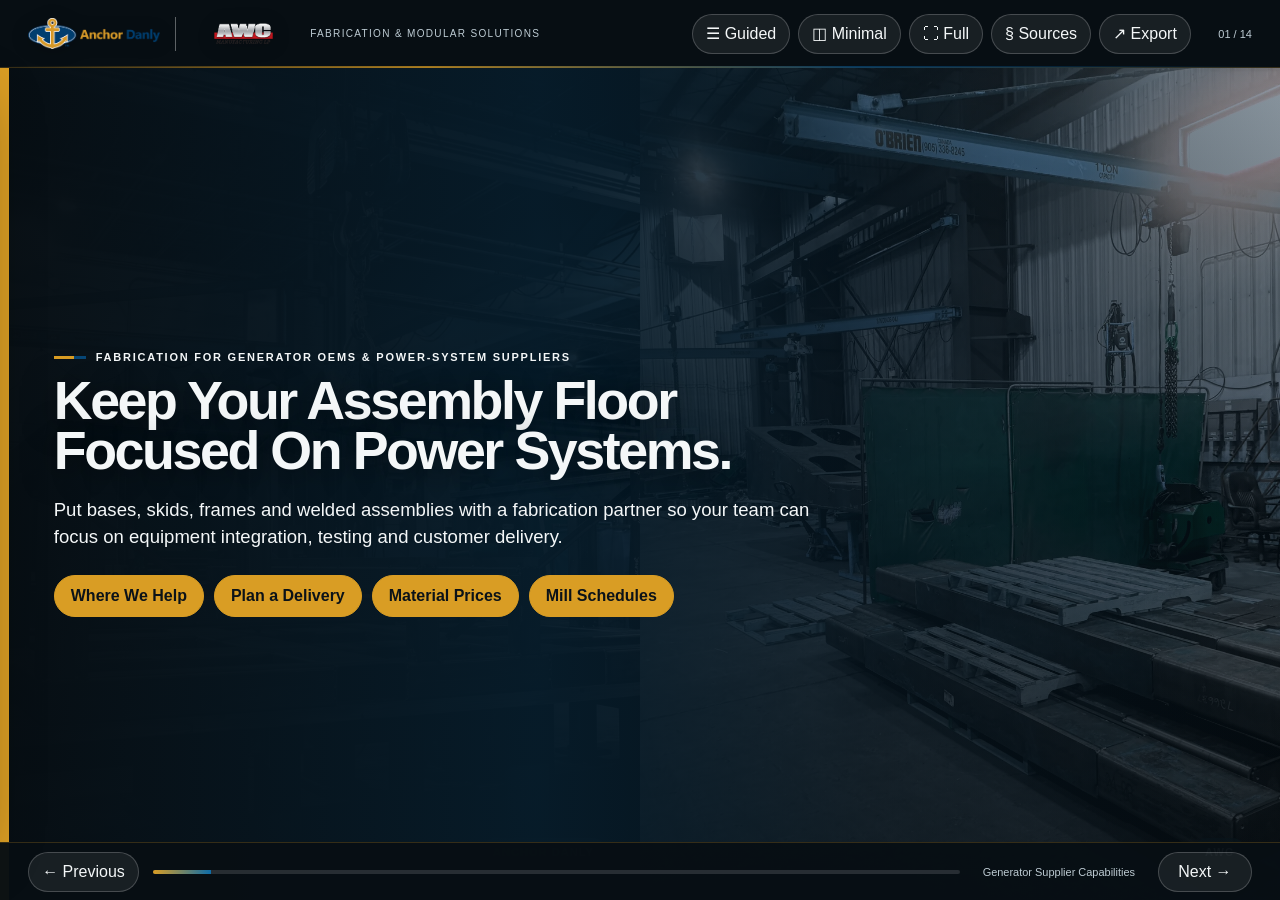
==== commit ecab967d: "Publish presentation runtime" ====
--- a/index.html
+++ b/index.html
@@ -238,7 +238,7 @@
 
 
   <script id="index-data" type="application/json">{
-  "generated_at": "2026-10-31",
+  "generated_at": "2026-11-07",
   "source_family": "U.S. Bureau of Labor Statistics via FRED",
   "caveat": "Public shape-family monthly index data. Not transactional mill quotes.",
   "profiles": [
@@ -678,7 +678,7 @@
         }
       ],
       "refresh_status": "ok",
-      "refresh_attempted_at": "2026-10-31"
+      "refresh_attempted_at": "2026-11-07"
     },
     {
       "id": "hss",
@@ -1080,7 +1080,7 @@
         }
       ],
       "refresh_status": "ok",
-      "refresh_attempted_at": "2026-10-31"
+      "refresh_attempted_at": "2026-11-07"
     },
     {
       "id": "pipe",
@@ -1482,7 +1482,7 @@
         }
       ],
       "refresh_status": "ok",
-      "refresh_attempted_at": "2026-10-31"
+      "refresh_attempted_at": "2026-11-07"
     },
     {
       "id": "stainless",
@@ -2256,7 +2256,7 @@
         }
       ],
       "refresh_status": "ok",
-      "refresh_attempted_at": "2026-10-31"
+      "refresh_attempted_at": "2026-11-07"
     },
     {
       "id": "aluminum",
@@ -6098,7 +6098,7 @@
         }
       ],
       "refresh_status": "ok",
-      "refresh_attempted_at": "2026-10-31"
+      "refresh_attempted_at": "2026-11-07"
     },
     {
       "id": "brass",
@@ -9608,12 +9608,12 @@
         }
       ],
       "refresh_status": "ok",
-      "refresh_attempted_at": "2026-10-31"
+      "refresh_attempted_at": "2026-11-07"
     }
   ]
 }</script>
   <script id="announcement-data" type="application/json">{
-  "generated_at": "2026-10-31",
+  "generated_at": "2026-11-07",
   "source_note": "Reviewed September 16, 2026. Displayed W-shape references include the August 3 official mill list. Retained HRC/rebar editorial tapes are historical and excluded from the buyer chart selector; live-refresh futures curves are shown separately.",
   "categories": [
     {
@@ -10171,7 +10171,7 @@
   ]
 }</script>
   <script id="futures-data" type="application/json">{
-  "generated_at": "2026-10-31",
+  "generated_at": "2026-11-07",
   "source_family": "Public futures contract tables and benchmark fallbacks",
   "caveat": "Contract-month curves use public TradingView futures contract tables when available. Trading Economics benchmark rows are retained as fallback context. Values are not exchange settlement files or executable quotes.",
   "contracts": [
@@ -10181,26 +10181,26 @@
       "ticker": "HRC",
       "symbol": "HRC:COM",
       "unit": "USD per ton",
-      "latest_price": 1347.0,
-      "latest_date": "2026-10-31",
-      "day_change_pct": 0.37257824143070045,
-      "month_change_pct": 8.83,
-      "year_change_pct": 67.92,
+      "latest_price": 1357.0,
+      "latest_date": "2026-11-07",
+      "day_change_pct": 0.0,
+      "month_change_pct": 8.04,
+      "year_change_pct": 68.24,
       "source_url": "https://www.tradingview.com/symbols/COMEX-HRC1%21/contracts/",
-      "source_note": "TradingView public futures contract table, refreshed October 31, 2026.",
+      "source_note": "TradingView public futures contract table, refreshed November 7, 2026.",
       "benchmark_source_url": "https://www.tradingview.com/symbols/COMEX-HRC1%21/contracts/",
-      "benchmark_source_note": "Trading Economics public hrc steel commodity page, updated October 30, 2026.",
+      "benchmark_source_note": "Trading Economics public hrc steel commodity page, updated November 6, 2026.",
       "curve": [
         {
           "contract": "HRCX2026",
           "contract_label": "Nov 2026",
           "delivery_month": "2026-11",
           "expiration_date": "20261127",
-          "price": 1347.0,
-          "change_pct": 0.37257824143070045,
-          "change_abs": 5.0,
-          "high": 1348.0,
-          "low": 1344.0,
+          "price": 1357.0,
+          "change_pct": 0.0,
+          "change_abs": 0.0,
+          "high": 1357.0,
+          "low": 1350.0,
           "source_url": "https://www.tradingview.com/symbols/COMEX-HRC1%21/contracts/",
           "source_status": "parsed_tradingview_contract_table"
         },
@@ -10209,11 +10209,11 @@
           "contract_label": "Dec 2026",
           "delivery_month": "2026-12",
           "expiration_date": "20261231",
-          "price": 1398.0,
-          "change_pct": 0.503235082674335,
-          "change_abs": 7.0,
-          "high": 1406.0,
-          "low": 1394.0,
+          "price": 1396.0,
+          "change_pct": -0.4989308624376337,
+          "change_abs": -7.0,
+          "high": 1405.0,
+          "low": 1392.0,
           "source_url": "https://www.tradingview.com/symbols/COMEX-HRC1%21/contracts/",
           "source_status": "parsed_tradingview_contract_table"
         },
@@ -10222,11 +10222,11 @@
           "contract_label": "Jan 2027",
           "delivery_month": "2027-01",
           "expiration_date": "20270128",
-          "price": 1429.0,
-          "change_pct": 0.49226441631504925,
-          "change_abs": 7.0,
-          "high": 1436.0,
-          "low": 1425.0,
+          "price": 1425.0,
+          "change_pct": -0.6968641114982579,
+          "change_abs": -10.0,
+          "high": 1431.0,
+          "low": 1417.0,
           "source_url": "https://www.tradingview.com/symbols/COMEX-HRC1%21/contracts/",
           "source_status": "parsed_tradingview_contract_table"
         },
@@ -10235,11 +10235,11 @@
           "contract_label": "Feb 2027",
           "delivery_month": "2027-02",
           "expiration_date": "20270225",
-          "price": 1411.0,
-          "change_pct": 0.49857549857549854,
-          "change_abs": 7.0,
-          "high": 1416.0,
-          "low": 1404.0,
+          "price": 1410.0,
+          "change_pct": -0.7042253521126761,
+          "change_abs": -10.0,
+          "high": 1415.0,
+          "low": 1402.0,
           "source_url": "https://www.tradingview.com/symbols/COMEX-HRC1%21/contracts/",
           "source_status": "parsed_tradingview_contract_table"
         },
@@ -10248,11 +10248,11 @@
           "contract_label": "Mar 2027",
           "delivery_month": "2027-03",
           "expiration_date": "20270401",
-          "price": 1393.0,
-          "change_pct": 1.015228426395939,
-          "change_abs": 14.0,
-          "high": 1401.0,
-          "low": 1382.0,
+          "price": 1389.0,
+          "change_pct": -1.4194464158977997,
+          "change_abs": -20.0,
+          "high": 1394.0,
+          "low": 1389.0,
           "source_url": "https://www.tradingview.com/symbols/COMEX-HRC1%21/contracts/",
           "source_status": "parsed_tradingview_contract_table"
         },
@@ -10261,11 +10261,11 @@
           "contract_label": "Apr 2027",
           "delivery_month": "2027-04",
           "expiration_date": "20270429",
-          "price": 1335.0,
-          "change_pct": 0.22522522522522523,
-          "change_abs": 3.0,
-          "high": 1369.0,
-          "low": 1335.0,
+          "price": 1360.0,
+          "change_pct": -1.5918958031837915,
+          "change_abs": -22.0,
+          "high": 1380.0,
+          "low": 1360.0,
           "source_url": "https://www.tradingview.com/symbols/COMEX-HRC1%21/contracts/",
           "source_status": "parsed_tradingview_contract_table"
         },
@@ -10274,11 +10274,11 @@
           "contract_label": "May 2027",
           "delivery_month": "2027-05",
           "expiration_date": "20270527",
-          "price": 1300.0,
-          "change_pct": 0.3861003861003861,
-          "change_abs": 5.0,
-          "high": 1300.0,
-          "low": 1300.0,
+          "price": 1325.0,
+          "change_pct": -1.7062314540059347,
+          "change_abs": -23.0,
+          "high": 1325.0,
+          "low": 1325.0,
           "source_url": "https://www.tradingview.com/symbols/COMEX-HRC1%21/contracts/",
           "source_status": "parsed_tradingview_contract_table"
         },
@@ -10287,11 +10287,11 @@
           "contract_label": "Jun 2027",
           "delivery_month": "2027-06",
           "expiration_date": "20270701",
-          "price": 1260.0,
-          "change_pct": 0.5586592178770949,
-          "change_abs": 7.0,
-          "high": 1261.0,
-          "low": 1260.0,
+          "price": 1281.0,
+          "change_pct": -1.4615384615384615,
+          "change_abs": -19.0,
+          "high": 1295.0,
+          "low": 1274.0,
           "source_url": "https://www.tradingview.com/symbols/COMEX-HRC1%21/contracts/",
           "source_status": "parsed_tradingview_contract_table"
         },
@@ -10300,11 +10300,11 @@
           "contract_label": "Jul 2027",
           "delivery_month": "2027-07",
           "expiration_date": "20270729",
-          "price": 1175.0,
-          "change_pct": 0.6855184233076265,
-          "change_abs": 8.0,
-          "high": 1200.0,
-          "low": 1175.0,
+          "price": 1230.0,
+          "change_pct": 1.151315789473684,
+          "change_abs": 14.0,
+          "high": 1230.0,
+          "low": 1230.0,
           "source_url": "https://www.tradingview.com/symbols/COMEX-HRC1%21/contracts/",
           "source_status": "parsed_tradingview_contract_table"
         },
@@ -10313,11 +10313,11 @@
           "contract_label": "Aug 2027",
           "delivery_month": "2027-08",
           "expiration_date": "20270826",
-          "price": 1173.0,
-          "change_pct": 0.6866952789699571,
-          "change_abs": 8.0,
-          "high": 1176.0,
-          "low": 1173.0,
+          "price": 1190.0,
+          "change_pct": 3.6585365853658534,
+          "change_abs": 42.0,
+          "high": 1190.0,
+          "low": 1190.0,
           "source_url": "https://www.tradingview.com/symbols/COMEX-HRC1%21/contracts/",
           "source_status": "parsed_tradingview_contract_table"
         },
@@ -10326,11 +10326,11 @@
           "contract_label": "Sep 2027",
           "delivery_month": "2027-09",
           "expiration_date": "20270930",
-          "price": 1153.0,
-          "change_pct": 0.6986899563318777,
-          "change_abs": 8.0,
-          "high": 1153.0,
-          "low": 1153.0,
+          "price": 1150.0,
+          "change_pct": 0.17421602787456447,
+          "change_abs": 2.0,
+          "high": 1150.0,
+          "low": 1150.0,
           "source_url": "https://www.tradingview.com/symbols/COMEX-HRC1%21/contracts/",
           "source_status": "parsed_tradingview_contract_table"
         },
@@ -10339,11 +10339,11 @@
           "contract_label": "Oct 2027",
           "delivery_month": "2027-10",
           "expiration_date": "20271028",
-          "price": 1125.0,
-          "change_pct": 0.267379679144385,
-          "change_abs": 3.0,
-          "high": 1125.0,
-          "low": 1125.0,
+          "price": 1115.0,
+          "change_pct": 0.0,
+          "change_abs": 0.0,
+          "high": 1115.0,
+          "low": 1115.0,
           "source_url": "https://www.tradingview.com/symbols/COMEX-HRC1%21/contracts/",
           "source_status": "parsed_tradingview_contract_table"
         },
@@ -10352,11 +10352,11 @@
           "contract_label": "Nov 2027",
           "delivery_month": "2027-11",
           "expiration_date": "20271126",
-          "price": 1125.0,
-          "change_pct": 0.267379679144385,
-          "change_abs": 3.0,
-          "high": 1125.0,
-          "low": 1125.0,
+          "price": 1105.0,
+          "change_pct": 0.0,
+          "change_abs": 0.0,
+          "high": 1105.0,
+          "low": 1105.0,
           "source_url": "https://www.tradingview.com/symbols/COMEX-HRC1%21/contracts/",
           "source_status": "parsed_tradingview_contract_table"
         },
@@ -10365,11 +10365,11 @@
           "contract_label": "Dec 2027",
           "delivery_month": "2027-12",
           "expiration_date": "20271230",
-          "price": 1125.0,
-          "change_pct": 0.267379679144385,
-          "change_abs": 3.0,
-          "high": 1125.0,
-          "low": 1125.0,
+          "price": 1098.0,
+          "change_pct": -0.18181818181818182,
+          "change_abs": -2.0,
+          "high": 1098.0,
+          "low": 1098.0,
           "source_url": "https://www.tradingview.com/symbols/COMEX-HRC1%21/contracts/",
           "source_status": "parsed_tradingview_contract_table"
         },
@@ -10378,11 +10378,11 @@
           "contract_label": "Jan 2028",
           "delivery_month": "2028-01",
           "expiration_date": "20280127",
-          "price": 1125.0,
-          "change_pct": 0.267379679144385,
-          "change_abs": 3.0,
-          "high": 1125.0,
-          "low": 1125.0,
+          "price": 1098.0,
+          "change_pct": -0.18181818181818182,
+          "change_abs": -2.0,
+          "high": 1098.0,
+          "low": 1098.0,
           "source_url": "https://www.tradingview.com/symbols/COMEX-HRC1%21/contracts/",
           "source_status": "parsed_tradingview_contract_table"
         },
@@ -10391,11 +10391,11 @@
           "contract_label": "Feb 2028",
           "delivery_month": "2028-02",
           "expiration_date": "20280224",
-          "price": 1125.0,
-          "change_pct": 0.267379679144385,
-          "change_abs": 3.0,
-          "high": 1125.0,
-          "low": 1125.0,
+          "price": 1098.0,
+          "change_pct": -0.18181818181818182,
+          "change_abs": -2.0,
+          "high": 1098.0,
+          "low": 1098.0,
           "source_url": "https://www.tradingview.com/symbols/COMEX-HRC1%21/contracts/",
           "source_status": "parsed_tradingview_contract_table"
         },
@@ -10404,11 +10404,11 @@
           "contract_label": "Mar 2028",
           "delivery_month": "2028-03",
           "expiration_date": "20280330",
-          "price": 1125.0,
-          "change_pct": 0.267379679144385,
-          "change_abs": 3.0,
-          "high": 1125.0,
-          "low": 1125.0,
+          "price": 1098.0,
+          "change_pct": -0.18181818181818182,
+          "change_abs": -2.0,
+          "high": 1098.0,
+          "low": 1098.0,
           "source_url": "https://www.tradingview.com/symbols/COMEX-HRC1%21/contracts/",
           "source_status": "parsed_tradingview_contract_table"
         },
@@ -10417,11 +10417,11 @@
           "contract_label": "Apr 2028",
           "delivery_month": "2028-04",
           "expiration_date": "20280427",
-          "price": 1125.0,
-          "change_pct": 0.267379679144385,
-          "change_abs": 3.0,
-          "high": 1125.0,
-          "low": 1125.0,
+          "price": 1098.0,
+          "change_pct": -0.18181818181818182,
+          "change_abs": -2.0,
+          "high": 1098.0,
+          "low": 1098.0,
           "source_url": "https://www.tradingview.com/symbols/COMEX-HRC1%21/contracts/",
           "source_status": "parsed_tradingview_contract_table"
         },
@@ -10430,11 +10430,11 @@
           "contract_label": "May 2028",
           "delivery_month": "2028-05",
           "expiration_date": "20280601",
-          "price": 1125.0,
-          "change_pct": 0.267379679144385,
-          "change_abs": 3.0,
-          "high": 1125.0,
-          "low": 1125.0,
+          "price": 1098.0,
+          "change_pct": -0.18181818181818182,
+          "change_abs": -2.0,
+          "high": 1098.0,
+          "low": 1098.0,
           "source_url": "https://www.tradingview.com/symbols/COMEX-HRC1%21/contracts/",
           "source_status": "parsed_tradingview_contract_table"
         },
@@ -10443,11 +10443,11 @@
           "contract_label": "Jun 2028",
           "delivery_month": "2028-06",
           "expiration_date": "20280629",
-          "price": 1125.0,
-          "change_pct": 0.267379679144385,
-          "change_abs": 3.0,
-          "high": 1125.0,
-          "low": 1125.0,
+          "price": 1098.0,
+          "change_pct": -0.18181818181818182,
+          "change_abs": -2.0,
+          "high": 1098.0,
+          "low": 1098.0,
           "source_url": "https://www.tradingview.com/symbols/COMEX-HRC1%21/contracts/",
           "source_status": "parsed_tradingview_contract_table"
         },
@@ -10456,11 +10456,11 @@
           "contract_label": "Jul 2028",
           "delivery_month": "2028-07",
           "expiration_date": "20280727",
-          "price": 1125.0,
-          "change_pct": 0.267379679144385,
-          "change_abs": 3.0,
-          "high": 1125.0,
-          "low": 1125.0,
+          "price": 1098.0,
+          "change_pct": -0.18181818181818182,
+          "change_abs": -2.0,
+          "high": 1098.0,
+          "low": 1098.0,
           "source_url": "https://www.tradingview.com/symbols/COMEX-HRC1%21/contracts/",
           "source_status": "parsed_tradingview_contract_table"
         },
@@ -10469,11 +10469,11 @@
           "contract_label": "Aug 2028",
           "delivery_month": "2028-08",
           "expiration_date": "20280831",
-          "price": 1125.0,
-          "change_pct": 0.267379679144385,
-          "change_abs": 3.0,
-          "high": 1125.0,
-          "low": 1125.0,
+          "price": 1098.0,
+          "change_pct": -0.18181818181818182,
+          "change_abs": -2.0,
+          "high": 1098.0,
+          "low": 1098.0,
           "source_url": "https://www.tradingview.com/symbols/COMEX-HRC1%21/contracts/",
           "source_status": "parsed_tradingview_contract_table"
         },
@@ -10482,11 +10482,11 @@
           "contract_label": "Sep 2028",
           "delivery_month": "2028-09",
           "expiration_date": "20280928",
-          "price": 1125.0,
-          "change_pct": 0.267379679144385,
-          "change_abs": 3.0,
-          "high": 1125.0,
-          "low": 1125.0,
+          "price": 1098.0,
+          "change_pct": -0.18181818181818182,
+          "change_abs": -2.0,
+          "high": 1098.0,
+          "low": 1098.0,
           "source_url": "https://www.tradingview.com/symbols/COMEX-HRC1%21/contracts/",
           "source_status": "parsed_tradingview_contract_table"
         },
@@ -10495,11 +10495,11 @@
           "contract_label": "Oct 2028",
           "delivery_month": "2028-10",
           "expiration_date": "20281026",
-          "price": 1125.0,
-          "change_pct": 0.267379679144385,
-          "change_abs": 3.0,
-          "high": 1125.0,
-          "low": 1125.0,
+          "price": 1098.0,
+          "change_pct": -0.18181818181818182,
+          "change_abs": -2.0,
+          "high": 1098.0,
+          "low": 1098.0,
           "source_url": "https://www.tradingview.com/symbols/COMEX-HRC1%21/contracts/",
           "source_status": "parsed_tradingview_contract_table"
         },
@@ -10508,11 +10508,11 @@
           "contract_label": "Nov 2028",
           "delivery_month": "2028-11",
           "expiration_date": "20281130",
-          "price": 1125.0,
-          "change_pct": 0.267379679144385,
-          "change_abs": 3.0,
-          "high": 1125.0,
-          "low": 1125.0,
+          "price": 1098.0,
+          "change_pct": -0.18181818181818182,
+          "change_abs": -2.0,
+          "high": 1098.0,
+          "low": 1098.0,
           "source_url": "https://www.tradingview.com/symbols/COMEX-HRC1%21/contracts/",
           "source_status": "parsed_tradingview_contract_table"
         },
@@ -10521,11 +10521,11 @@
           "contract_label": "Dec 2028",
           "delivery_month": "2028-12",
           "expiration_date": "20281228",
-          "price": 1125.0,
-          "change_pct": 0.267379679144385,
-          "change_abs": 3.0,
-          "high": 1125.0,
-          "low": 1125.0,
+          "price": 1098.0,
+          "change_pct": -0.18181818181818182,
+          "change_abs": -2.0,
+          "high": 1098.0,
+          "low": 1098.0,
           "source_url": "https://www.tradingview.com/symbols/COMEX-HRC1%21/contracts/",
           "source_status": "parsed_tradingview_contract_table"
         },
@@ -10534,11 +10534,11 @@
           "contract_label": "Jan 2029",
           "delivery_month": "2029-01",
           "expiration_date": "20290201",
-          "price": 1125.0,
-          "change_pct": 0.267379679144385,
-          "change_abs": 3.0,
-          "high": 1125.0,
-          "low": 1125.0,
+          "price": 1098.0,
+          "change_pct": -0.18181818181818182,
+          "change_abs": -2.0,
+          "high": 1098.0,
+          "low": 1098.0,
           "source_url": "https://www.tradingview.com/symbols/COMEX-HRC1%21/contracts/",
           "source_status": "parsed_tradingview_contract_table"
         },
@@ -10547,11 +10547,11 @@
           "contract_label": "Feb 2029",
           "delivery_month": "2029-02",
           "expiration_date": "20290301",
-          "price": 1125.0,
-          "change_pct": 0.267379679144385,
-          "change_abs": 3.0,
-          "high": 1125.0,
-          "low": 1125.0,
+          "price": 1098.0,
+          "change_pct": -0.18181818181818182,
+          "change_abs": -2.0,
+          "high": 1098.0,
+          "low": 1098.0,
           "source_url": "https://www.tradingview.com/symbols/COMEX-HRC1%21/contracts/",
           "source_status": "parsed_tradingview_contract_table"
         },
@@ -10560,11 +10560,11 @@
           "contract_label": "Mar 2029",
           "delivery_month": "2029-03",
           "expiration_date": "20290329",
-          "price": 1125.0,
-          "change_pct": 0.267379679144385,
-          "change_abs": 3.0,
-          "high": 1125.0,
-          "low": 1125.0,
+          "price": 1098.0,
+          "change_pct": -0.18181818181818182,
+          "change_abs": -2.0,
+          "high": 1098.0,
+          "low": 1098.0,
           "source_url": "https://www.tradingview.com/symbols/COMEX-HRC1%21/contracts/",
           "source_status": "parsed_tradingview_contract_table"
         },
@@ -10573,11 +10573,11 @@
           "contract_label": "Apr 2029",
           "delivery_month": "2029-04",
           "expiration_date": "20290426",
-          "price": 1125.0,
-          "change_pct": 0.267379679144385,
-          "change_abs": 3.0,
-          "high": 1125.0,
-          "low": 1125.0,
+          "price": 1098.0,
+          "change_pct": -0.18181818181818182,
+          "change_abs": -2.0,
+          "high": 1098.0,
+          "low": 1098.0,
           "source_url": "https://www.tradingview.com/symbols/COMEX-HRC1%21/contracts/",
           "source_status": "parsed_tradingview_contract_table"
         },
@@ -10586,11 +10586,11 @@
           "contract_label": "May 2029",
           "delivery_month": "2029-05",
           "expiration_date": "20290531",
-          "price": 1125.0,
-          "change_pct": 0.267379679144385,
-          "change_abs": 3.0,
-          "high": 1125.0,
-          "low": 1125.0,
+          "price": 1098.0,
+          "change_pct": -0.18181818181818182,
+          "change_abs": -2.0,
+          "high": 1098.0,
+          "low": 1098.0,
           "source_url": "https://www.tradingview.com/symbols/COMEX-HRC1%21/contracts/",
           "source_status": "parsed_tradingview_contract_table"
         },
@@ -10599,11 +10599,11 @@
           "contract_label": "Jun 2029",
           "delivery_month": "2029-06",
           "expiration_date": "20290628",
-          "price": 1125.0,
-          "change_pct": 0.267379679144385,
-          "change_abs": 3.0,
-          "high": 1125.0,
-          "low": 1125.0,
+          "price": 1098.0,
+          "change_pct": -0.18181818181818182,
+          "change_abs": -2.0,
+          "high": 1098.0,
+          "low": 1098.0,
           "source_url": "https://www.tradingview.com/symbols/COMEX-HRC1%21/contracts/",
           "source_status": "parsed_tradingview_contract_table"
         },
@@ -10612,11 +10612,11 @@
           "contract_label": "Jul 2029",
           "delivery_month": "2029-07",
           "expiration_date": "20290726",
-          "price": 1125.0,
-          "change_pct": 0.267379679144385,
-          "change_abs": 3.0,
-          "high": 1125.0,
-          "low": 1125.0,
+          "price": 1098.0,
+          "change_pct": -0.18181818181818182,
+          "change_abs": -2.0,
+          "high": 1098.0,
+          "low": 1098.0,
           "source_url": "https://www.tradingview.com/symbols/COMEX-HRC1%21/contracts/",
           "source_status": "parsed_tradingview_contract_table"
         },
@@ -10625,11 +10625,11 @@
           "contract_label": "Aug 2029",
           "delivery_month": "2029-08",
           "expiration_date": "20290830",
-          "price": 1125.0,
-          "change_pct": 0.267379679144385,
-          "change_abs": 3.0,
-          "high": 1125.0,
-          "low": 1125.0,
+          "price": 1098.0,
+          "change_pct": -0.18181818181818182,
+          "change_abs": -2.0,
+          "high": 1098.0,
+          "low": 1098.0,
           "source_url": "https://www.tradingview.com/symbols/COMEX-HRC1%21/contracts/",
           "source_status": "parsed_tradingview_contract_table"
         },
@@ -10638,11 +10638,11 @@
           "contract_label": "Sep 2029",
           "delivery_month": "2029-09",
           "expiration_date": "20290927",
-          "price": 1125.0,
-          "change_pct": 0.267379679144385,
-          "change_abs": 3.0,
-          "high": 1125.0,
-          "low": 1125.0,
+          "price": 1098.0,
+          "change_pct": -0.18181818181818182,
+          "change_abs": -2.0,
+          "high": 1098.0,
+          "low": 1098.0,
           "source_url": "https://www.tradingview.com/symbols/COMEX-HRC1%21/contracts/",
           "source_status": "parsed_tradingview_contract_table"
         },
@@ -10651,11 +10651,11 @@
           "contract_label": "Oct 2029",
           "delivery_month": "2029-10",
           "expiration_date": "20291101",
-          "price": 1125.0,
-          "change_pct": 0.267379679144385,
-          "change_abs": 3.0,
-          "high": 1125.0,
-          "low": 1125.0,
+          "price": 1098.0,
+          "change_pct": -0.18181818181818182,
+          "change_abs": -2.0,
+          "high": 1098.0,
+          "low": 1098.0,
           "source_url": "https://www.tradingview.com/symbols/COMEX-HRC1%21/contracts/",
           "source_status": "parsed_tradingview_contract_table"
         },
@@ -10664,11 +10664,11 @@
           "contract_label": "Nov 2029",
           "delivery_month": "2029-11",
           "expiration_date": "20291129",
-          "price": 1125.0,
-          "change_pct": 0.267379679144385,
-          "change_abs": 3.0,
-          "high": 1125.0,
-          "low": 1125.0,
+          "price": 1098.0,
+          "change_pct": -0.18181818181818182,
+          "change_abs": -2.0,
+          "high": 1098.0,
+          "low": 1098.0,
           "source_url": "https://www.tradingview.com/symbols/COMEX-HRC1%21/contracts/",
           "source_status": "parsed_tradingview_contract_table"
         },
@@ -10677,11 +10677,11 @@
           "contract_label": "Dec 2029",
           "delivery_month": "2029-12",
           "expiration_date": "20291227",
-          "price": 1125.0,
-          "change_pct": 0.267379679144385,
-          "change_abs": 3.0,
-          "high": 1125.0,
-          "low": 1125.0,
+          "price": 1098.0,
+          "change_pct": -0.18181818181818182,
+          "change_abs": -2.0,
+          "high": 1098.0,
+          "low": 1098.0,
           "source_url": "https://www.tradingview.com/symbols/COMEX-HRC1%21/contracts/",
           "source_status": "parsed_tradingview_contract_table"
         }
@@ -10689,7 +10689,7 @@
       "curve_refresh_status": "ok",
       "curve_source_label": "TradingView futures contract table",
       "source_status": "parsed_tradingview_contract_table",
-      "day_change_abs": 5.0
+      "day_change_abs": 0.0
     },
     {
       "id": "aluminum_futures",
@@ -10697,26 +10697,26 @@
       "ticker": "ALI",
       "symbol": "LMAHDS03:COM",
       "unit": "USD per ton",
-      "latest_price": 3310.5,
-      "latest_date": "2026-10-31",
-      "day_change_pct": -0.6527121314427189,
-      "month_change_pct": -1.94,
-      "year_change_pct": 5.78,
+      "latest_price": 3236.25,
+      "latest_date": "2026-11-07",
+      "day_change_pct": 0.8256094711426123,
+      "month_change_pct": -1.83,
+      "year_change_pct": 7.3,
       "source_url": "https://www.tradingview.com/symbols/COMEX-ALI1%21/contracts/",
-      "source_note": "TradingView public futures contract table, refreshed October 31, 2026.",
+      "source_note": "TradingView public futures contract table, refreshed November 7, 2026.",
       "benchmark_source_url": "https://www.tradingview.com/symbols/COMEX-ALI1%21/contracts/",
-      "benchmark_source_note": "Trading Economics public aluminum commodity page, updated October 30, 2026.",
+      "benchmark_source_note": "Trading Economics public aluminum commodity page, updated November 6, 2026.",
       "curve": [
         {
           "contract": "ALIX2026",
           "contract_label": "Nov 2026",
           "delivery_month": "2026-11",
           "expiration_date": "20261125",
-          "price": 3310.5,
-          "change_pct": -0.6527121314427189,
-          "change_abs": -21.75,
-          "high": 3310.5,
-          "low": 3310.5,
+          "price": 3236.25,
+          "change_pct": 0.8256094711426123,
+          "change_abs": 26.5,
+          "high": 3236.25,
+          "low": 3236.25,
           "source_url": "https://www.tradingview.com/symbols/COMEX-ALI1%21/contracts/",
           "source_status": "parsed_tradingview_contract_table"
         },
@@ -10725,11 +10725,11 @@
           "contract_label": "Dec 2026",
           "delivery_month": "2026-12",
           "expiration_date": "20261229",
-          "price": 3220.5,
-          "change_pct": -0.6708304418228083,
-          "change_abs": -21.75,
-          "high": 3248.0,
-          "low": 3220.5,
+          "price": 3237.5,
+          "change_pct": 0.958914789116707,
+          "change_abs": 30.75,
+          "high": 3237.5,
+          "low": 3237.5,
           "source_url": "https://www.tradingview.com/symbols/COMEX-ALI1%21/contracts/",
           "source_status": "parsed_tradingview_contract_table"
         },
@@ -10738,11 +10738,11 @@
           "contract_label": "Jan 2027",
           "delivery_month": "2027-01",
           "expiration_date": "20270127",
-          "price": 3167.5,
-          "change_pct": -0.44004400440044,
-          "change_abs": -14.0,
-          "high": 3192.5,
-          "low": 3160.0,
+          "price": 3191.5,
+          "change_pct": 0.17263025737602009,
+          "change_abs": 5.5,
+          "high": 3200.0,
+          "low": 3164.75,
           "source_url": "https://www.tradingview.com/symbols/COMEX-ALI1%21/contracts/",
           "source_status": "parsed_tradingview_contract_table"
         },
@@ -10751,11 +10751,11 @@
           "contract_label": "Feb 2027",
           "delivery_month": "2027-02",
           "expiration_date": "20270224",
-          "price": 3156.5,
-          "change_pct": -0.3708671979799574,
-          "change_abs": -11.75,
-          "high": 3156.5,
-          "low": 3156.5,
+          "price": 3177.0,
+          "change_pct": 0.12606366214938544,
+          "change_abs": 4.0,
+          "high": 3178.25,
+          "low": 3176.5,
           "source_url": "https://www.tradingview.com/symbols/COMEX-ALI1%21/contracts/",
           "source_status": "parsed_tradingview_contract_table"
         },
@@ -10764,11 +10764,11 @@
           "contract_label": "Mar 2027",
           "delivery_month": "2027-03",
           "expiration_date": "20270329",
-          "price": 3151.0,
-          "change_pct": -0.4423380726698263,
-          "change_abs": -14.0,
-          "high": 3151.0,
-          "low": 3151.0,
+          "price": 3172.5,
+          "change_pct": 0.09465215333648841,
+          "change_abs": 3.0,
+          "high": 3174.0,
+          "low": 3172.5,
           "source_url": "https://www.tradingview.com/symbols/COMEX-ALI1%21/contracts/",
           "source_status": "parsed_tradingview_contract_table"
         },
@@ -10777,11 +10777,11 @@
           "contract_label": "Apr 2027",
           "delivery_month": "2027-04",
           "expiration_date": "20270428",
-          "price": 3142.25,
-          "change_pct": -0.4120117264876,
-          "change_abs": -13.0,
-          "high": 3142.25,
-          "low": 3142.25,
+          "price": 3165.25,
+          "change_pct": 0.08695652173913043,
+          "change_abs": 2.75,
+          "high": 3165.25,
+          "low": 3165.25,
           "source_url": "https://www.tradingview.com/symbols/COMEX-ALI1%21/contracts/",
           "source_status": "parsed_tradingview_contract_table"
         },
@@ -10790,11 +10790,11 @@
           "contract_label": "May 2027",
           "delivery_month": "2027-05",
           "expiration_date": "20270526",
-          "price": 3145.0,
-          "change_pct": -0.3879958824926756,
-          "change_abs": -12.25,
-          "high": 3145.0,
-          "low": 3145.0,
+          "price": 3169.25,
+          "change_pct": 0.07894529091339703,
+          "change_abs": 2.5,
+          "high": 3169.25,
+          "low": 3169.25,
           "source_url": "https://www.tradingview.com/symbols/COMEX-ALI1%21/contracts/",
           "source_status": "parsed_tradingview_contract_table"
         },
@@ -10803,11 +10803,11 @@
           "contract_label": "Jun 2027",
           "delivery_month": "2027-06",
           "expiration_date": "20270628",
-          "price": 3135.5,
-          "change_pct": -0.35751171843965995,
-          "change_abs": -11.25,
-          "high": 3135.5,
-          "low": 3135.5,
+          "price": 3161.0,
+          "change_pct": 0.07123070834982193,
+          "change_abs": 2.25,
+          "high": 3161.0,
+          "low": 3161.0,
           "source_url": "https://www.tradingview.com/symbols/COMEX-ALI1%21/contracts/",
           "source_status": "parsed_tradingview_contract_table"
         },
@@ -10816,11 +10816,11 @@
           "contract_label": "Jul 2027",
           "delivery_month": "2027-07",
           "expiration_date": "20270728",
-          "price": 3145.5,
-          "change_pct": -0.3563791874554526,
-          "change_abs": -11.25,
-          "high": 3145.5,
-          "low": 3145.5,
+          "price": 3171.0,
+          "change_pct": 0.07100591715976332,
+          "change_abs": 2.25,
+          "high": 3171.0,
+          "low": 3171.0,
           "source_url": "https://www.tradingview.com/symbols/COMEX-ALI1%21/contracts/",
           "source_status": "parsed_tradingview_contract_table"
         },
@@ -10829,11 +10829,11 @@
           "contract_label": "Aug 2027",
           "delivery_month": "2027-08",
           "expiration_date": "20270827",
-          "price": 3166.0,
-          "change_pct": -0.3540797859784405,
-          "change_abs": -11.25,
-          "high": 3166.0,
-          "low": 3166.0,
+          "price": 3191.5,
+          "change_pct": 0.07054950223406757,
+          "change_abs": 2.25,
+          "high": 3191.5,
+          "low": 3191.5,
           "source_url": "https://www.tradingview.com/symbols/COMEX-ALI1%21/contracts/",
           "source_status": "parsed_tradingview_contract_table"
         },
@@ -10842,11 +10842,11 @@
           "contract_label": "Sep 2027",
           "delivery_month": "2027-09",
           "expiration_date": "20270928",
-          "price": 3175.25,
-          "change_pct": -0.35305193786285893,
-          "change_abs": -11.25,
-          "high": 3175.25,
-          "low": 3175.25,
+          "price": 3200.75,
+          "change_pct": 0.07034547444114428,
+          "change_abs": 2.25,
+          "high": 3200.75,
+          "low": 3200.75,
           "source_url": "https://www.tradingview.com/symbols/COMEX-ALI1%21/contracts/",
           "source_status": "parsed_tradingview_contract_table"
         },
@@ -10855,11 +10855,11 @@
           "contract_label": "Oct 2027",
           "delivery_month": "2027-10",
           "expiration_date": "20271027",
-          "price": 3189.25,
-          "change_pct": -0.35150757694110296,
-          "change_abs": -11.25,
-          "high": 3189.25,
-          "low": 3189.25,
+          "price": 3214.75,
+          "change_pct": 0.07003891050583658,
+          "change_abs": 2.25,
+          "high": 3214.75,
+          "low": 3214.75,
           "source_url": "https://www.tradingview.com/symbols/COMEX-ALI1%21/contracts/",
           "source_status": "parsed_tradingview_contract_table"
         },
@@ -10868,11 +10868,11 @@
           "contract_label": "Nov 2027",
           "delivery_month": "2027-11",
           "expiration_date": "20271126",
-          "price": 3204.0,
-          "change_pct": -0.34989503149055284,
-          "change_abs": -11.25,
-          "high": 3204.0,
-          "low": 3204.0,
+          "price": 3229.5,
+          "change_pct": 0.06971880083662561,
+          "change_abs": 2.25,
+          "high": 3229.5,
+          "low": 3229.5,
           "source_url": "https://www.tradingview.com/symbols/COMEX-ALI1%21/contracts/",
           "source_status": "parsed_tradingview_contract_table"
         },
@@ -10881,11 +10881,11 @@
           "contract_label": "Dec 2027",
           "delivery_month": "2027-12",
           "expiration_date": "20271229",
-          "price": 3218.5,
-          "change_pct": -0.3483241736976546,
-          "change_abs": -11.25,
-          "high": 3218.5,
-          "low": 3218.5,
+          "price": 3244.0,
+          "change_pct": 0.06940695611937996,
+          "change_abs": 2.25,
+          "high": 3244.0,
+          "low": 3244.0,
           "source_url": "https://www.tradingview.com/symbols/COMEX-ALI1%21/contracts/",
           "source_status": "parsed_tradingview_contract_table"
         },
@@ -10894,11 +10894,11 @@
           "contract_label": "Jan 2028",
           "delivery_month": "2028-01",
           "expiration_date": "20280127",
-          "price": 3235.5,
-          "change_pct": -0.3465003465003465,
-          "change_abs": -11.25,
-          "high": 3235.5,
-          "low": 3235.5,
+          "price": 3261.0,
+          "change_pct": 0.06904487917146145,
+          "change_abs": 2.25,
+          "high": 3261.0,
+          "low": 3261.0,
           "source_url": "https://www.tradingview.com/symbols/COMEX-ALI1%21/contracts/",
           "source_status": "parsed_tradingview_contract_table"
         },
@@ -10907,11 +10907,11 @@
           "contract_label": "Feb 2028",
           "delivery_month": "2028-02",
           "expiration_date": "20280225",
-          "price": 3252.75,
-          "change_pct": -0.3446691176470588,
-          "change_abs": -11.25,
-          "high": 3252.75,
-          "low": 3252.75,
+          "price": 3278.25,
+          "change_pct": 0.06868131868131869,
+          "change_abs": 2.25,
+          "high": 3278.25,
+          "low": 3278.25,
           "source_url": "https://www.tradingview.com/symbols/COMEX-ALI1%21/contracts/",
           "source_status": "parsed_tradingview_contract_table"
         },
@@ -10920,11 +10920,11 @@
           "contract_label": "Mar 2028",
           "delivery_month": "2028-03",
           "expiration_date": "20280329",
-          "price": 3270.0,
-          "change_pct": -0.34285714285714286,
-          "change_abs": -11.25,
-          "high": 3270.0,
-          "low": 3270.0,
+          "price": 3295.5,
+          "change_pct": 0.06832156684126622,
+          "change_abs": 2.25,
+          "high": 3295.5,
+          "low": 3295.5,
           "source_url": "https://www.tradingview.com/symbols/COMEX-ALI1%21/contracts/",
           "source_status": "parsed_tradingview_contract_table"
         },
@@ -10933,11 +10933,11 @@
           "contract_label": "Apr 2028",
           "delivery_month": "2028-04",
           "expiration_date": "20280426",
-          "price": 3288.5,
-          "change_pct": -0.3409349193120691,
-          "change_abs": -11.25,
-          "high": 3288.5,
-          "low": 3288.5,
+          "price": 3314.0,
+          "change_pct": 0.0679399109232279,
+          "change_abs": 2.25,
+          "high": 3314.0,
+          "low": 3314.0,
           "source_url": "https://www.tradingview.com/symbols/COMEX-ALI1%21/contracts/",
           "source_status": "parsed_tradingview_contract_table"
         },
@@ -10946,11 +10946,11 @@
           "contract_label": "May 2028",
           "delivery_month": "2028-05",
           "expiration_date": "20280526",
-          "price": 3305.75,
-          "change_pct": -0.3391618932770576,
-          "change_abs": -11.25,
-          "high": 3305.75,
-          "low": 3305.75,
+          "price": 3331.25,
+          "change_pct": 0.06758786422349054,
+          "change_abs": 2.25,
+          "high": 3331.25,
+          "low": 3331.25,
           "source_url": "https://www.tradingview.com/symbols/COMEX-ALI1%21/contracts/",
           "source_status": "parsed_tradingview_contract_table"
         },
@@ -10959,11 +10959,11 @@
           "contract_label": "Jun 2028",
           "delivery_month": "2028-06",
           "expiration_date": "20280628",
-          "price": 3322.75,
-          "change_pct": -0.3374325134973005,
-          "change_abs": -11.25,
-          "high": 3322.75,
-          "low": 3322.75,
+          "price": 3348.25,
+          "change_pct": 0.06724447101016139,
+          "change_abs": 2.25,
+          "high": 3348.25,
+          "low": 3348.25,
           "source_url": "https://www.tradingview.com/symbols/COMEX-ALI1%21/contracts/",
           "source_status": "parsed_tradingview_contract_table"
         },
@@ -10972,11 +10972,11 @@
           "contract_label": "Jul 2028",
           "delivery_month": "2028-07",
           "expiration_date": "20280727",
-          "price": 3338.0,
-          "change_pct": -0.3358960961409271,
-          "change_abs": -11.25,
-          "high": 3338.0,
-          "low": 3338.0,
+          "price": 3363.5,
+          "change_pct": 0.0669393826701376,
+          "change_abs": 2.25,
+          "high": 3363.5,
+          "low": 3363.5,
           "source_url": "https://www.tradingview.com/symbols/COMEX-ALI1%21/contracts/",
           "source_status": "parsed_tradingview_contract_table"
         },
@@ -10985,11 +10985,11 @@
           "contract_label": "Aug 2028",
           "delivery_month": "2028-08",
           "expiration_date": "20280829",
-          "price": 3359.5,
-          "change_pct": -0.33375361566416967,
-          "change_abs": -11.25,
-          "high": 3359.5,
-          "low": 3359.5,
+          "price": 3385.0,
+          "change_pct": 0.06651393097332052,
+          "change_abs": 2.25,
+          "high": 3385.0,
+          "low": 3385.0,
           "source_url": "https://www.tradingview.com/symbols/COMEX-ALI1%21/contracts/",
           "source_status": "parsed_tradingview_contract_table"
         },
@@ -10998,11 +10998,11 @@
           "contract_label": "Sep 2028",
           "delivery_month": "2028-09",
           "expiration_date": "20280927",
-          "price": 3369.75,
-          "change_pct": -0.33274179236912155,
-          "change_abs": -11.25,
-          "high": 3369.75,
-          "low": 3369.75,
+          "price": 3395.25,
+          "change_pct": 0.0663129973474801,
+          "change_abs": 2.25,
+          "high": 3395.25,
+          "low": 3395.25,
           "source_url": "https://www.tradingview.com/symbols/COMEX-ALI1%21/contracts/",
           "source_status": "parsed_tradingview_contract_table"
         },
@@ -11011,11 +11011,11 @@
           "contract_label": "Oct 2028",
           "delivery_month": "2028-10",
           "expiration_date": "20281027",
-          "price": 3384.0,
-          "change_pct": -0.33134526176275675,
-          "change_abs": -11.25,
-          "high": 3384.0,
-          "low": 3384.0,
+          "price": 3409.5,
+          "change_pct": 0.06603565925599823,
+          "change_abs": 2.25,
+          "high": 3409.5,
+          "low": 3409.5,
           "source_url": "https://www.tradingview.com/symbols/COMEX-ALI1%21/contracts/",
           "source_status": "parsed_tradingview_contract_table"
         },
@@ -11024,11 +11024,11 @@
           "contract_label": "Nov 2028",
           "delivery_month": "2028-11",
           "expiration_date": "20281128",
-          "price": 3399.25,
-          "change_pct": -0.3298636563553731,
-          "change_abs": -11.25,
-          "high": 3399.25,
-          "low": 3399.25,
+          "price": 3424.75,
+          "change_pct": 0.06574141709276844,
+          "change_abs": 2.25,
+          "high": 3424.75,
+          "low": 3424.75,
           "source_url": "https://www.tradingview.com/symbols/COMEX-ALI1%21/contracts/",
           "source_status": "parsed_tradingview_contract_table"
         },
@@ -11037,11 +11037,11 @@
           "contract_label": "Dec 2028",
           "delivery_month": "2028-12",
           "expiration_date": "20281227",
-          "price": 3414.5,
-          "change_pct": -0.3283952419178282,
-          "change_abs": -11.25,
-          "high": 3414.5,
-          "low": 3414.5,
+          "price": 3440.0,
+          "change_pct": 0.06544978547014763,
+          "change_abs": 2.25,
+          "high": 3440.0,
+          "low": 3440.0,
           "source_url": "https://www.tradingview.com/symbols/COMEX-ALI1%21/contracts/",
           "source_status": "parsed_tradingview_contract_table"
         },
@@ -11050,11 +11050,11 @@
           "contract_label": "Jan 2029",
           "delivery_month": "2029-01",
           "expiration_date": "20290129",
-          "price": 3424.5,
-          "change_pct": -0.3274394237066143,
-          "change_abs": -11.25,
-          "high": 3424.5,
-          "low": 3424.5,
+          "price": 3450.0,
+          "change_pct": 0.06525995214270176,
+          "change_abs": 2.25,
+          "high": 3450.0,
+          "low": 3450.0,
           "source_url": "https://www.tradingview.com/symbols/COMEX-ALI1%21/contracts/",
           "source_status": "parsed_tradingview_contract_table"
         },
@@ -11063,11 +11063,11 @@
           "contract_label": "Feb 2029",
           "delivery_month": "2029-02",
           "expiration_date": "20290226",
-          "price": 3434.5,
-          "change_pct": -0.3264891533047958,
-          "change_abs": -11.25,
-          "high": 3434.5,
-          "low": 3434.5,
+          "price": 3460.0,
+          "change_pct": 0.06507121683175475,
+          "change_abs": 2.25,
+          "high": 3460.0,
+          "low": 3460.0,
           "source_url": "https://www.tradingview.com/symbols/COMEX-ALI1%21/contracts/",
           "source_status": "parsed_tradingview_contract_table"
         },
@@ -11076,11 +11076,11 @@
           "contract_label": "Mar 2029",
           "delivery_month": "2029-03",
           "expiration_date": "20290327",
-          "price": 3444.5,
-          "change_pct": -0.32554438255082113,
-          "change_abs": -11.25,
-          "high": 3444.5,
-          "low": 3444.5,
+          "price": 3470.0,
+          "change_pct": 0.06488357003820922,
+          "change_abs": 2.25,
+          "high": 3470.0,
+          "low": 3470.0,
           "source_url": "https://www.tradingview.com/symbols/COMEX-ALI1%21/contracts/",
           "source_status": "parsed_tradingview_contract_table"
         },
@@ -11089,11 +11089,11 @@
           "contract_label": "Apr 2029",
           "delivery_month": "2029-04",
           "expiration_date": "20290426",
-          "price": 3455.5,
-          "change_pct": -0.3245114300137016,
-          "change_abs": -11.25,
-          "high": 3455.5,
-          "low": 3455.5,
+          "price": 3481.0,
+          "change_pct": 0.06467840459935321,
+          "change_abs": 2.25,
+          "high": 3481.0,
+          "low": 3481.0,
           "source_url": "https://www.tradingview.com/symbols/COMEX-ALI1%21/contracts/",
           "source_status": "parsed_tradingview_contract_table"
         },
@@ -11102,11 +11102,11 @@
           "contract_label": "May 2029",
           "delivery_month": "2029-05",
           "expiration_date": "20290529",
-          "price": 3465.5,
-          "change_pct": -0.3235780542173006,
-          "change_abs": -11.25,
-          "high": 3465.5,
-          "low": 3465.5,
+          "price": 3491.0,
+          "change_pct": 0.06449301325689717,
+          "change_abs": 2.25,
+          "high": 3491.0,
+          "low": 3491.0,
           "source_url": "https://www.tradingview.com/symbols/COMEX-ALI1%21/contracts/",
           "source_status": "parsed_tradingview_contract_table"
         },
@@ -11115,11 +11115,11 @@
           "contract_label": "Jun 2029",
           "delivery_month": "2029-06",
           "expiration_date": "20290627",
-          "price": 3475.5,
-          "change_pct": -0.3226500322650032,
-          "change_abs": -11.25,
-          "high": 3475.5,
-          "low": 3475.5,
+          "price": 3501.0,
+          "change_pct": 0.06430868167202572,
+          "change_abs": 2.25,
+          "high": 3501.0,
+          "low": 3501.0,
           "source_url": "https://www.tradingview.com/symbols/COMEX-ALI1%21/contracts/",
           "source_status": "parsed_tradingview_contract_table"
         },
@@ -11128,11 +11128,11 @@
           "contract_label": "Jul 2029",
           "delivery_month": "2029-07",
           "expiration_date": "20290727",
-          "price": 3483.5,
-          "change_pct": -0.3219114385864511,
-          "change_abs": -11.25,
-          "high": 3483.5,
-          "low": 3483.5,
+          "price": 3509.0,
+          "change_pct": 0.06416197333713552,
+          "change_abs": 2.25,
+          "high": 3509.0,
+          "low": 3509.0,
           "source_url": "https://www.tradingview.com/symbols/COMEX-ALI1%21/contracts/",
           "source_status": "parsed_tradingview_contract_table"
         },
@@ -11141,11 +11141,11 @@
           "contract_label": "Aug 2029",
           "delivery_month": "2029-08",
           "expiration_date": "20290829",
-          "price": 3497.5,
-          "change_pct": -0.32062700391877447,
-          "change_abs": -11.25,
-          "high": 3497.5,
-          "low": 3497.5,
+          "price": 3523.0,
+          "change_pct": 0.06390683803166938,
+          "change_abs": 2.25,
+          "high": 3523.0,
+          "low": 3523.0,
           "source_url": "https://www.tradingview.com/symbols/COMEX-ALI1%21/contracts/",
           "source_status": "parsed_tradingview_contract_table"
         },
@@ -11154,11 +11154,11 @@
           "contract_label": "Sep 2029",
           "delivery_month": "2029-09",
           "expiration_date": "20290926",
-          "price": 3500.5,
-          "change_pct": -0.3203531003061152,
-          "change_abs": -11.25,
-          "high": 3500.5,
-          "low": 3500.5,
+          "price": 3526.0,
+          "change_pct": 0.06385242993969494,
+          "change_abs": 2.25,
+          "high": 3526.0,
+          "low": 3526.0,
           "source_url": "https://www.tradingview.com/symbols/COMEX-ALI1%21/contracts/",
           "source_status": "parsed_tradingview_contract_table"
         },
@@ -11167,11 +11167,11 @@
           "contract_label": "Oct 2029",
           "delivery_month": "2029-10",
           "expiration_date": "20291029",
-          "price": 3507.5,
-          "change_pct": -0.3197158081705151,
-          "change_abs": -11.25,
-          "high": 3507.5,
-          "low": 3507.5,
+          "price": 3533.0,
+          "change_pct": 0.06372583728669545,
+          "change_abs": 2.25,
+          "high": 3533.0,
+          "low": 3533.0,
           "source_url": "https://www.tradingview.com/symbols/COMEX-ALI1%21/contracts/",
           "source_status": "parsed_tradingview_contract_table"
         },
@@ -11180,11 +11180,11 @@
           "contract_label": "Nov 2029",
           "delivery_month": "2029-11",
           "expiration_date": "20291128",
-          "price": 3515.5,
-          "change_pct": -0.3189905720564259,
-          "change_abs": -11.25,
-          "high": 3515.5,
-          "low": 3515.5,
+          "price": 3541.0,
+          "change_pct": 0.06358177322500883,
+          "change_abs": 2.25,
+          "high": 3541.0,
+          "low": 3541.0,
           "source_url": "https://www.tradingview.com/symbols/COMEX-ALI1%21/contracts/",
           "source_status": "parsed_tradingview_contract_table"
         },
@@ -11193,11 +11193,11 @@
           "contract_label": "Dec 2029",
           "delivery_month": "2029-12",
           "expiration_date": "20291227",
-          "price": 3523.5,
-          "change_pct": -0.31826861871419476,
-          "change_abs": -11.25,
-          "high": 3523.5,
-          "low": 3523.5,
+          "price": 3549.0,
+          "change_pct": 0.06343835906111228,
+          "change_abs": 2.25,
+          "high": 3549.0,
+          "low": 3549.0,
           "source_url": "https://www.tradingview.com/symbols/COMEX-ALI1%21/contracts/",
           "source_status": "parsed_tradingview_contract_table"
         },
@@ -11206,11 +11206,11 @@
           "contract_label": "Jan 2030",
           "delivery_month": "2030-01",
           "expiration_date": "20300129",
-          "price": 3533.5,
-          "change_pct": -0.3173707595740179,
-          "change_abs": -11.25,
-          "high": 3533.5,
-          "low": 3533.5,
+          "price": 3559.0,
+          "change_pct": 0.06325999859422225,
+          "change_abs": 2.25,
+          "high": 3559.0,
+          "low": 3559.0,
           "source_url": "https://www.tradingview.com/symbols/COMEX-ALI1%21/contracts/",
           "source_status": "parsed_tradingview_contract_table"
         },
@@ -11219,11 +11219,11 @@
           "contract_label": "Feb 2030",
           "delivery_month": "2030-02",
           "expiration_date": "20300226",
-          "price": 3543.5,
-          "change_pct": -0.3164779520360082,
-          "change_abs": -11.25,
-          "high": 3543.5,
-          "low": 3543.5,
+          "price": 3569.0,
+          "change_pct": 0.06308263825611551,
+          "change_abs": 2.25,
+          "high": 3569.0,
+          "low": 3569.0,
           "source_url": "https://www.tradingview.com/symbols/COMEX-ALI1%21/contracts/",
           "source_status": "parsed_tradingview_contract_table"
         },
@@ -11232,11 +11232,11 @@
           "contract_label": "Mar 2030",
           "delivery_month": "2030-03",
           "expiration_date": "20300327",
-          "price": 3553.5,
-          "change_pct": -0.31559015358720804,
-          "change_abs": -11.25,
-          "high": 3553.5,
-          "low": 3553.5,
+          "price": 3579.0,
+          "change_pct": 0.06290626965820927,
+          "change_abs": 2.25,
+          "high": 3579.0,
+          "low": 3579.0,
           "source_url": "https://www.tradingview.com/symbols/COMEX-ALI1%21/contracts/",
           "source_status": "parsed_tradingview_contract_table"
         },
@@ -11245,11 +11245,11 @@
           "contract_label": "Apr 2030",
           "delivery_month": "2030-04",
           "expiration_date": "20300426",
-          "price": 3564.5,
-          "change_pct": -0.31461931063413273,
-          "change_abs": -11.25,
-          "high": 3564.5,
-          "low": 3564.5,
+          "price": 3590.0,
+          "change_pct": 0.06271339976308271,
+          "change_abs": 2.25,
+          "high": 3590.0,
+          "low": 3590.0,
           "source_url": "https://www.tradingview.com/symbols/COMEX-ALI1%21/contracts/",
           "source_status": "parsed_tradingview_contract_table"
         },
@@ -11258,11 +11258,11 @@
           "contract_label": "May 2030",
           "delivery_month": "2030-05",
           "expiration_date": "20300529",
-          "price": 3574.5,
-          "change_pct": -0.3137418950010458,
-          "change_abs": -11.25,
-          "high": 3574.5,
-          "low": 3574.5,
+          "price": 3600.0,
+          "change_pct": 0.06253908692933083,
+          "change_abs": 2.25,
+          "high": 3600.0,
+          "low": 3600.0,
           "source_url": "https://www.tradingview.com/symbols/COMEX-ALI1%21/contracts/",
           "source_status": "parsed_tradingview_contract_table"
         },
@@ -11271,11 +11271,11 @@
           "contract_label": "Jun 2030",
           "delivery_month": "2030-06",
           "expiration_date": "20300626",
-          "price": 3584.5,
-          "change_pct": -0.31286935966071056,
-          "change_abs": -11.25,
-          "high": 3584.5,
-          "low": 3584.5,
+          "price": 3610.0,
+          "change_pct": 0.062365740419929316,
+          "change_abs": 2.25,
+          "high": 3610.0,
+          "low": 3610.0,
           "source_url": "https://www.tradingview.com/symbols/COMEX-ALI1%21/contracts/",
           "source_status": "parsed_tradingview_contract_table"
         },
@@ -11284,11 +11284,11 @@
           "contract_label": "Jul 2030",
           "delivery_month": "2030-07",
           "expiration_date": "20300729",
-          "price": 3592.5,
-          "change_pct": -0.31217481789802287,
-          "change_abs": -11.25,
-          "high": 3592.5,
-          "low": 3592.5,
+          "price": 3618.0,
+          "change_pct": 0.06222775357809583,
+          "change_abs": 2.25,
+          "high": 3618.0,
+          "low": 3618.0,
           "source_url": "https://www.tradingview.com/symbols/COMEX-ALI1%21/contracts/",
           "source_status": "parsed_tradingview_contract_table"
         },
@@ -11297,11 +11297,11 @@
           "contract_label": "Aug 2030",
           "delivery_month": "2030-08",
           "expiration_date": "20300828",
-          "price": 3606.5,
-          "change_pct": -0.31096676110842375,
-          "change_abs": -11.25,
-          "high": 3606.5,
-          "low": 3606.5,
+          "price": 3632.0,
+          "change_pct": 0.061987740202493286,
+          "change_abs": 2.25,
+          "high": 3632.0,
+          "low": 3632.0,
           "source_url": "https://www.tradingview.com/symbols/COMEX-ALI1%21/contracts/",
           "source_status": "parsed_tradingview_contract_table"
         },
@@ -11310,11 +11310,11 @@
           "contract_label": "Sep 2030",
           "delivery_month": "2030-09",
           "expiration_date": "20300926",
-          "price": 3609.5,
-          "change_pct": -0.3107091072291652,
-          "change_abs": -11.25,
-          "high": 3609.5,
-          "low": 3609.5,
+          "price": 3635.0,
+          "change_pct": 0.06193654944601197,
+          "change_abs": 2.25,
+          "high": 3635.0,
+          "low": 3635.0,
           "source_url": "https://www.tradingview.com/symbols/COMEX-ALI1%21/contracts/",
           "source_status": "parsed_tradingview_contract_table"
         },
@@ -11323,11 +11323,11 @@
           "contract_label": "Oct 2030",
           "delivery_month": "2030-10",
           "expiration_date": "20301029",
-          "price": 3616.5,
-          "change_pct": -0.3101095720487906,
-          "change_abs": -11.25,
-          "high": 3616.5,
-          "low": 3616.5,
+          "price": 3642.0,
+          "change_pct": 0.0618174325159695,
+          "change_abs": 2.25,
+          "high": 3642.0,
+          "low": 3642.0,
           "source_url": "https://www.tradingview.com/symbols/COMEX-ALI1%21/contracts/",
           "source_status": "parsed_tradingview_contract_table"
         },
@@ -11336,11 +11336,11 @@
           "contract_label": "Nov 2030",
           "delivery_month": "2030-11",
           "expiration_date": "20301126",
-          "price": 3624.5,
-          "change_pct": -0.3094272158426734,
-          "change_abs": -11.25,
-          "high": 3624.5,
-          "low": 3624.5,
+          "price": 3650.0,
+          "change_pct": 0.06168185868000822,
+          "change_abs": 2.25,
+          "high": 3650.0,
+          "low": 3650.0,
           "source_url": "https://www.tradingview.com/symbols/COMEX-ALI1%21/contracts/",
           "source_status": "parsed_tradingview_contract_table"
         },
@@ -11349,11 +11349,11 @@
           "contract_label": "Dec 2030",
           "delivery_month": "2030-12",
           "expiration_date": "20301227",
-          "price": 3632.5,
-          "change_pct": -0.30874785591766724,
-          "change_abs": -11.25,
-          "high": 3632.5,
-          "low": 3632.5,
+          "price": 3658.0,
+          "change_pct": 0.06154687820556658,
+          "change_abs": 2.25,
+          "high": 3658.0,
+          "low": 3658.0,
           "source_url": "https://www.tradingview.com/symbols/COMEX-ALI1%21/contracts/",
           "source_status": "parsed_tradingview_contract_table"
         },
@@ -11362,11 +11362,11 @@
           "contract_label": "Jan 2031",
           "delivery_month": "2031-01",
           "expiration_date": "20310129",
-          "price": 3642.5,
-          "change_pct": -0.3079028395484092,
-          "change_abs": -11.25,
-          "high": 3642.5,
-          "low": 3642.5,
+          "price": 3668.0,
+          "change_pct": 0.0613789811089136,
+          "change_abs": 2.25,
+          "high": 3668.0,
+          "low": 3668.0,
           "source_url": "https://www.tradingview.com/symbols/COMEX-ALI1%21/contracts/",
           "source_status": "parsed_tradingview_contract_table"
         },
@@ -11375,11 +11375,11 @@
           "contract_label": "Feb 2031",
           "delivery_month": "2031-02",
           "expiration_date": "20310226",
-          "price": 3652.5,
-          "change_pct": -0.3070624360286591,
-          "change_abs": -11.25,
-          "high": 3652.5,
-          "low": 3652.5,
+          "price": 3678.0,
+          "change_pct": 0.0612119975515201,
+          "change_abs": 2.25,
+          "high": 3678.0,
+          "low": 3678.0,
           "source_url": "https://www.tradingview.com/symbols/COMEX-ALI1%21/contracts/",
           "source_status": "parsed_tradingview_contract_table"
         },
@@ -11388,11 +11388,11 @@
           "contract_label": "Mar 2031",
           "delivery_month": "2031-03",
           "expiration_date": "20310327",
-          "price": 3662.5,
-          "change_pct": -0.3062266076896904,
-          "change_abs": -11.25,
-          "high": 3662.5,
-          "low": 3662.5,
+          "price": 3688.0,
+          "change_pct": 0.06104592009767348,
+          "change_abs": 2.25,
+          "high": 3688.0,
+          "low": 3688.0,
           "source_url": "https://www.tradingview.com/symbols/COMEX-ALI1%21/contracts/",
           "source_status": "parsed_tradingview_contract_table"
         },
@@ -11401,11 +11401,11 @@
           "contract_label": "Apr 2031",
           "delivery_month": "2031-04",
           "expiration_date": "20310428",
-          "price": 3673.5,
-          "change_pct": -0.3053124363932424,
-          "change_abs": -11.25,
-          "high": 3673.5,
-          "low": 3673.5,
+          "price": 3699.0,
+          "change_pct": 0.06086427267194157,
+          "change_abs": 2.25,
+          "high": 3699.0,
+          "low": 3699.0,
           "source_url": "https://www.tradingview.com/symbols/COMEX-ALI1%21/contracts/",
           "source_status": "parsed_tradingview_contract_table"
         },
@@ -11414,11 +11414,11 @@
           "contract_label": "May 2031",
           "delivery_month": "2031-05",
           "expiration_date": "20310528",
-          "price": 3683.5,
-          "change_pct": -0.30448609513498887,
-          "change_abs": -11.25,
-          "high": 3683.5,
-          "low": 3683.5,
+          "price": 3709.0,
+          "change_pct": 0.06070007418897956,
+          "change_abs": 2.25,
+          "high": 3709.0,
+          "low": 3709.0,
           "source_url": "https://www.tradingview.com/symbols/COMEX-ALI1%21/contracts/",
           "source_status": "parsed_tradingview_contract_table"
         },
@@ -11427,11 +11427,11 @@
           "contract_label": "Jun 2031",
           "delivery_month": "2031-06",
           "expiration_date": "20310626",
-          "price": 3693.5,
-          "change_pct": -0.30366421485930223,
-          "change_abs": -11.25,
-          "high": 3693.5,
-          "low": 3693.5,
+          "price": 3719.0,
+          "change_pct": 0.06053675926548732,
+          "change_abs": 2.25,
+          "high": 3719.0,
+          "low": 3719.0,
           "source_url": "https://www.tradingview.com/symbols/COMEX-ALI1%21/contracts/",
           "source_status": "parsed_tradingview_contract_table"
         },
@@ -11440,11 +11440,11 @@
           "contract_label": "Jul 2031",
           "delivery_month": "2031-07",
           "expiration_date": "20310729",
-          "price": 3701.5,
-          "change_pct": -0.30300989832334524,
-          "change_abs": -11.25,
-          "high": 3701.5,
-          "low": 3701.5,
+          "price": 3727.0,
+          "change_pct": 0.06040673870729579,
+          "change_abs": 2.25,
+          "high": 3727.0,
+          "low": 3727.0,
           "source_url": "https://www.tradingview.com/symbols/COMEX-ALI1%21/contracts/",
           "source_status": "parsed_tradingview_contract_table"
         },
@@ -11453,11 +11453,11 @@
           "contract_label": "Aug 2031",
           "delivery_month": "2031-08",
           "expiration_date": "20310827",
-          "price": 3715.5,
-          "change_pct": -0.30187160394445567,
-          "change_abs": -11.25,
-          "high": 3715.5,
-          "low": 3715.5,
+          "price": 3741.0,
+          "change_pct": 0.06018054162487463,
+          "change_abs": 2.25,
+          "high": 3741.0,
+          "low": 3741.0,
           "source_url": "https://www.tradingview.com/symbols/COMEX-ALI1%21/contracts/",
           "source_status": "parsed_tradingview_contract_table"
         },
@@ -11466,11 +11466,11 @@
           "contract_label": "Sep 2031",
           "delivery_month": "2031-09",
           "expiration_date": "20310926",
-          "price": 3718.5,
-          "change_pct": -0.30162879549567667,
-          "change_abs": -11.25,
-          "high": 3718.5,
-          "low": 3718.5,
+          "price": 3744.0,
+          "change_pct": 0.06013229104028864,
+          "change_abs": 2.25,
+          "high": 3744.0,
+          "low": 3744.0,
           "source_url": "https://www.tradingview.com/symbols/COMEX-ALI1%21/contracts/",
           "source_status": "parsed_tradingview_contract_table"
         },
@@ -11479,11 +11479,11 @@
           "contract_label": "Oct 2031",
           "delivery_month": "2031-10",
           "expiration_date": "20311029",
-          "price": 3725.5,
-          "change_pct": -0.30106375861376866,
-          "change_abs": -11.25,
-          "high": 3725.5,
-          "low": 3725.5,
+          "price": 3751.0,
+          "change_pct": 0.06002000666888963,
+          "change_abs": 2.25,
+          "high": 3751.0,
+          "low": 3751.0,
           "source_url": "https://www.tradingview.com/symbols/COMEX-ALI1%21/contracts/",
           "source_status": "parsed_tradingview_contract_table"
         }
@@ -11491,7 +11491,7 @@
       "curve_refresh_status": "ok",
       "curve_source_label": "TradingView futures contract table",
       "source_status": "parsed_tradingview_contract_table",
-      "day_change_abs": -21.75
+      "day_change_abs": 26.5
     },
     {
       "id": "copper_futures",
@@ -11499,26 +11499,26 @@
       "ticker": "HG1",
       "symbol": "HG1:COM",
       "unit": "USD per lb",
-      "latest_price": 6.4585,
-      "latest_date": "2026-10-31",
-      "day_change_pct": -1.8614192371980018,
-      "month_change_pct": -0.36,
-      "year_change_pct": 26.94,
+      "latest_price": 6.218,
+      "latest_date": "2026-11-07",
+      "day_change_pct": -0.4960793726996271,
+      "month_change_pct": -5.74,
+      "year_change_pct": 25.87,
       "source_url": "https://www.tradingview.com/symbols/COMEX-HG1%21/contracts/",
-      "source_note": "TradingView public futures contract table, refreshed October 31, 2026.",
+      "source_note": "TradingView public futures contract table, refreshed November 7, 2026.",
       "benchmark_source_url": "https://www.tradingview.com/symbols/COMEX-HG1%21/contracts/",
-      "benchmark_source_note": "Trading Economics public copper commodity page, updated October 30, 2026.",
+      "benchmark_source_note": "Trading Economics public copper commodity page, updated November 6, 2026.",
       "curve": [
         {
           "contract": "HGX2026",
           "contract_label": "Nov 2026",
           "delivery_month": "2026-11",
           "expiration_date": "20261125",
-          "price": 6.4585,
-          "change_pct": -1.8614192371980018,
-          "change_abs": -0.1225000000000005,
-          "high": 6.525,
-          "low": 6.431,
+          "price": 6.218,
+          "change_pct": -0.4960793726996271,
+          "change_abs": -0.030999999999999694,
+          "high": 6.2515,
+          "low": 6.181,
           "source_url": "https://www.tradingview.com/symbols/COMEX-HG1%21/contracts/",
           "source_status": "parsed_tradingview_contract_table"
         },
@@ -11527,11 +11527,11 @@
           "contract_label": "Dec 2026",
           "delivery_month": "2026-12",
           "expiration_date": "20261229",
-          "price": 6.482,
-          "change_pct": -1.8250662627792478,
-          "change_abs": -0.12049999999999983,
-          "high": 6.598,
-          "low": 6.4505,
+          "price": 6.2375,
+          "change_pct": -0.5183413078149881,
+          "change_abs": -0.03249999999999975,
+          "high": 6.292,
+          "low": 6.188,
           "source_url": "https://www.tradingview.com/symbols/COMEX-HG1%21/contracts/",
           "source_status": "parsed_tradingview_contract_table"
         },
@@ -11540,11 +11540,11 @@
           "contract_label": "Jan 2027",
           "delivery_month": "2027-01",
           "expiration_date": "20270127",
-          "price": 6.522,
-          "change_pct": -1.8140760255927713,
-          "change_abs": -0.12049999999999983,
-          "high": 6.618,
-          "low": 6.492,
+          "price": 6.2755,
+          "change_pct": -0.49944506104329006,
+          "change_abs": -0.031500000000000306,
+          "high": 6.327,
+          "low": 6.2405,
           "source_url": "https://www.tradingview.com/symbols/COMEX-HG1%21/contracts/",
           "source_status": "parsed_tradingview_contract_table"
         },
@@ -11553,11 +11553,11 @@
           "contract_label": "Feb 2027",
           "delivery_month": "2027-02",
           "expiration_date": "20270224",
-          "price": 6.5555,
-          "change_pct": -1.8123268179435266,
-          "change_abs": -0.12099999999999955,
-          "high": 6.642,
-          "low": 6.53,
+          "price": 6.3065,
+          "change_pct": -0.5048513055139233,
+          "change_abs": -0.03200000000000003,
+          "high": 6.3575,
+          "low": 6.2905,
           "source_url": "https://www.tradingview.com/symbols/COMEX-HG1%21/contracts/",
           "source_status": "parsed_tradingview_contract_table"
         },
@@ -11566,11 +11566,11 @@
           "contract_label": "Mar 2027",
           "delivery_month": "2027-03",
           "expiration_date": "20270329",
-          "price": 6.5875,
-          "change_pct": -1.818317311275056,
-          "change_abs": -0.12199999999999989,
-          "high": 6.7015,
-          "low": 6.556,
+          "price": 6.338,
+          "change_pct": -0.4867326110849379,
+          "change_abs": -0.030999999999999694,
+          "high": 6.389,
+          "low": 6.291,
           "source_url": "https://www.tradingview.com/symbols/COMEX-HG1%21/contracts/",
           "source_status": "parsed_tradingview_contract_table"
         },
@@ -11579,11 +11579,11 @@
           "contract_label": "Apr 2027",
           "delivery_month": "2027-04",
           "expiration_date": "20270428",
-          "price": 6.6205,
-          "change_pct": -1.8166987987542709,
-          "change_abs": -0.1225000000000005,
-          "high": 6.6205,
-          "low": 6.6205,
+          "price": 6.37,
+          "change_pct": -0.4842993282299593,
+          "change_abs": -0.030999999999999694,
+          "high": 6.399,
+          "low": 6.37,
           "source_url": "https://www.tradingview.com/symbols/COMEX-HG1%21/contracts/",
           "source_status": "parsed_tradingview_contract_table"
         },
@@ -11592,11 +11592,11 @@
           "contract_label": "May 2027",
           "delivery_month": "2027-05",
           "expiration_date": "20270526",
-          "price": 6.655,
-          "change_pct": -1.8146946001770339,
-          "change_abs": -0.12299999999999933,
-          "high": 6.7495,
-          "low": 6.6265,
+          "price": 6.4005,
+          "change_pct": -0.48973880597015396,
+          "change_abs": -0.031500000000000306,
+          "high": 6.45,
+          "low": 6.3525,
           "source_url": "https://www.tradingview.com/symbols/COMEX-HG1%21/contracts/",
           "source_status": "parsed_tradingview_contract_table"
         },
@@ -11605,11 +11605,11 @@
           "contract_label": "Jun 2027",
           "delivery_month": "2027-06",
           "expiration_date": "20270628",
-          "price": 6.6855,
-          "change_pct": -1.813775884858275,
-          "change_abs": -0.12349999999999994,
-          "high": 6.6855,
-          "low": 6.6855,
+          "price": 6.4295,
+          "change_pct": -0.479839021747538,
+          "change_abs": -0.030999999999999694,
+          "high": 6.4515,
+          "low": 6.4295,
           "source_url": "https://www.tradingview.com/symbols/COMEX-HG1%21/contracts/",
           "source_status": "parsed_tradingview_contract_table"
         },
@@ -11618,11 +11618,11 @@
           "contract_label": "Jul 2027",
           "delivery_month": "2027-07",
           "expiration_date": "20270728",
-          "price": 6.7205,
-          "change_pct": -1.7973259297143176,
-          "change_abs": -0.12299999999999933,
-          "high": 6.813,
-          "low": 6.699,
+          "price": 6.4615,
+          "change_pct": -0.47747400847130833,
+          "change_abs": -0.030999999999999694,
+          "high": 6.504,
+          "low": 6.449,
           "source_url": "https://www.tradingview.com/symbols/COMEX-HG1%21/contracts/",
           "source_status": "parsed_tradingview_contract_table"
         },
@@ -11631,11 +11631,11 @@
           "contract_label": "Aug 2027",
           "delivery_month": "2027-08",
           "expiration_date": "20270827",
-          "price": 6.7505,
-          "change_pct": -1.7823366797613922,
-          "change_abs": -0.1225000000000005,
-          "high": 6.7645,
-          "low": 6.7505,
+          "price": 6.49,
+          "change_pct": -0.4601226993864933,
+          "change_abs": -0.02999999999999936,
+          "high": 6.49,
+          "low": 6.49,
           "source_url": "https://www.tradingview.com/symbols/COMEX-HG1%21/contracts/",
           "source_status": "parsed_tradingview_contract_table"
         },
@@ -11644,11 +11644,11 @@
           "contract_label": "Sep 2027",
           "delivery_month": "2027-09",
           "expiration_date": "20270928",
-          "price": 6.7825,
-          "change_pct": -1.7740767559739392,
-          "change_abs": -0.1225000000000005,
-          "high": 6.8475,
-          "low": 6.7795,
+          "price": 6.519,
+          "change_pct": -0.4656844033895713,
+          "change_abs": -0.03049999999999997,
+          "high": 6.5645,
+          "low": 6.5085,
           "source_url": "https://www.tradingview.com/symbols/COMEX-HG1%21/contracts/",
           "source_status": "parsed_tradingview_contract_table"
         },
@@ -11657,11 +11657,11 @@
           "contract_label": "Oct 2027",
           "delivery_month": "2027-10",
           "expiration_date": "20271027",
-          "price": 6.816,
-          "change_pct": -1.7655112776536788,
-          "change_abs": -0.1225000000000005,
-          "high": 6.816,
-          "low": 6.816,
+          "price": 6.55,
+          "change_pct": -0.47105303145419514,
+          "change_abs": -0.031000000000000583,
+          "high": 6.55,
+          "low": 6.55,
           "source_url": "https://www.tradingview.com/symbols/COMEX-HG1%21/contracts/",
           "source_status": "parsed_tradingview_contract_table"
         },
@@ -11670,11 +11670,11 @@
           "contract_label": "Nov 2027",
           "delivery_month": "2027-11",
           "expiration_date": "20271126",
-          "price": 6.846,
-          "change_pct": -1.757910597689598,
-          "change_abs": -0.12249999999999961,
-          "high": 6.855,
-          "low": 6.838,
+          "price": 6.5765,
+          "change_pct": -0.47669491525422847,
+          "change_abs": -0.03149999999999942,
+          "high": 6.5775,
+          "low": 6.539,
           "source_url": "https://www.tradingview.com/symbols/COMEX-HG1%21/contracts/",
           "source_status": "parsed_tradingview_contract_table"
         },
@@ -11683,11 +11683,11 @@
           "contract_label": "Dec 2027",
           "delivery_month": "2027-12",
           "expiration_date": "20271229",
-          "price": 6.869,
-          "change_pct": -1.75212758349425,
-          "change_abs": -0.1225000000000005,
-          "high": 6.869,
-          "low": 6.838,
+          "price": 6.5985,
+          "change_pct": -0.46760690851497977,
+          "change_abs": -0.031000000000000583,
+          "high": 6.6265,
+          "low": 6.584,
           "source_url": "https://www.tradingview.com/symbols/COMEX-HG1%21/contracts/",
           "source_status": "parsed_tradingview_contract_table"
         },
@@ -11696,11 +11696,11 @@
           "contract_label": "Jan 2028",
           "delivery_month": "2028-01",
           "expiration_date": "20280127",
-          "price": 6.9005,
-          "change_pct": -1.7442688309839045,
-          "change_abs": -0.12249999999999961,
-          "high": 6.9005,
-          "low": 6.9005,
+          "price": 6.6285,
+          "change_pct": -0.4655004129439234,
+          "change_abs": -0.031000000000000583,
+          "high": 6.6585,
+          "low": 6.6285,
           "source_url": "https://www.tradingview.com/symbols/COMEX-HG1%21/contracts/",
           "source_status": "parsed_tradingview_contract_table"
         },
@@ -11709,11 +11709,11 @@
           "contract_label": "Feb 2028",
           "delivery_month": "2028-02",
           "expiration_date": "20280225",
-          "price": 6.93,
-          "change_pct": -1.7369727047146473,
-          "change_abs": -0.1225000000000005,
-          "high": 6.93,
-          "low": 6.93,
+          "price": 6.656,
+          "change_pct": -0.4635860625093552,
+          "change_abs": -0.031000000000000583,
+          "high": 6.656,
+          "low": 6.656,
           "source_url": "https://www.tradingview.com/symbols/COMEX-HG1%21/contracts/",
           "source_status": "parsed_tradingview_contract_table"
         },
@@ -11722,11 +11722,11 @@
           "contract_label": "Mar 2028",
           "delivery_month": "2028-03",
           "expiration_date": "20280329",
-          "price": 6.9575,
-          "change_pct": -1.730225988700572,
-          "change_abs": -0.1225000000000005,
-          "high": 6.9875,
-          "low": 6.9575,
+          "price": 6.68,
+          "change_pct": -0.46934366386054244,
+          "change_abs": -0.031500000000000306,
+          "high": 6.68,
+          "low": 6.68,
           "source_url": "https://www.tradingview.com/symbols/COMEX-HG1%21/contracts/",
           "source_status": "parsed_tradingview_contract_table"
         },
@@ -11735,11 +11735,11 @@
           "contract_label": "Apr 2028",
           "delivery_month": "2028-04",
           "expiration_date": "20280426",
-          "price": 6.9885,
-          "change_pct": -1.722683166924478,
-          "change_abs": -0.12249999999999961,
-          "high": 6.9885,
-          "low": 6.9885,
+          "price": 6.7085,
+          "change_pct": -0.4821243139000112,
+          "change_abs": -0.03249999999999975,
+          "high": 6.75,
+          "low": 6.7085,
           "source_url": "https://www.tradingview.com/symbols/COMEX-HG1%21/contracts/",
           "source_status": "parsed_tradingview_contract_table"
         },
@@ -11748,11 +11748,11 @@
           "contract_label": "May 2028",
           "delivery_month": "2028-05",
           "expiration_date": "20280526",
-          "price": 7.018,
-          "change_pct": -1.7155661368251591,
-          "change_abs": -0.1225000000000005,
-          "high": 7.018,
-          "low": 7.018,
+          "price": 6.736,
+          "change_pct": -0.472813238770686,
+          "change_abs": -0.03200000000000003,
+          "high": 6.736,
+          "low": 6.736,
           "source_url": "https://www.tradingview.com/symbols/COMEX-HG1%21/contracts/",
           "source_status": "parsed_tradingview_contract_table"
         },
@@ -11761,11 +11761,11 @@
           "contract_label": "Jun 2028",
           "delivery_month": "2028-06",
           "expiration_date": "20280628",
-          "price": 7.0485,
-          "change_pct": -1.708269418491152,
-          "change_abs": -0.1225000000000005,
-          "high": 7.0485,
-          "low": 7.0485,
+          "price": 6.765,
+          "change_pct": -0.47079593938502323,
+          "change_abs": -0.03200000000000003,
+          "high": 6.765,
+          "low": 6.765,
           "source_url": "https://www.tradingview.com/symbols/COMEX-HG1%21/contracts/",
           "source_status": "parsed_tradingview_contract_table"
         },
@@ -11774,11 +11774,11 @@
           "contract_label": "Jul 2028",
           "delivery_month": "2028-07",
           "expiration_date": "20280727",
-          "price": 7.0785,
-          "change_pct": -1.7011526176919818,
-          "change_abs": -0.12249999999999961,
-          "high": 7.0785,
-          "low": 7.0785,
+          "price": 6.7935,
+          "change_pct": -0.45424573228807524,
+          "change_abs": -0.030999999999999694,
+          "high": 6.7935,
+          "low": 6.7935,
           "source_url": "https://www.tradingview.com/symbols/COMEX-HG1%21/contracts/",
           "source_status": "parsed_tradingview_contract_table"
         },
@@ -11787,11 +11787,11 @@
           "contract_label": "Aug 2028",
           "delivery_month": "2028-08",
           "expiration_date": "20280829",
-          "price": 7.1085,
-          "change_pct": -1.6940948693126763,
-          "change_abs": -0.12249999999999961,
-          "high": 7.1085,
-          "low": 7.1085,
+          "price": 6.823,
+          "change_pct": -0.4377644827082936,
+          "change_abs": -0.02999999999999936,
+          "high": 6.823,
+          "low": 6.823,
           "source_url": "https://www.tradingview.com/symbols/COMEX-HG1%21/contracts/",
           "source_status": "parsed_tradingview_contract_table"
         },
@@ -11800,11 +11800,11 @@
           "contract_label": "Sep 2028",
           "delivery_month": "2028-09",
           "expiration_date": "20280927",
-          "price": 7.1395,
-          "change_pct": -1.686863123106577,
-          "change_abs": -0.12249999999999961,
-          "high": 7.1395,
-          "low": 7.1395,
+          "price": 6.8525,
+          "change_pct": -0.42141974860132114,
+          "change_abs": -0.028999999999999915,
+          "high": 6.8525,
+          "low": 6.8355,
           "source_url": "https://www.tradingview.com/symbols/COMEX-HG1%21/contracts/",
           "source_status": "parsed_tradingview_contract_table"
         },
@@ -11813,11 +11813,11 @@
           "contract_label": "Oct 2028",
           "delivery_month": "2028-10",
           "expiration_date": "20281027",
-          "price": 7.169,
-          "change_pct": -1.6800384008777411,
-          "change_abs": -0.1225000000000005,
-          "high": 7.169,
-          "low": 7.169,
+          "price": 6.882,
+          "change_pct": -0.40520984081042644,
+          "change_abs": -0.02800000000000047,
+          "high": 6.882,
+          "low": 6.882,
           "source_url": "https://www.tradingview.com/symbols/COMEX-HG1%21/contracts/",
           "source_status": "parsed_tradingview_contract_table"
         },
@@ -11826,11 +11826,11 @@
           "contract_label": "Nov 2028",
           "delivery_month": "2028-11",
           "expiration_date": "20281128",
-          "price": 7.1995,
-          "change_pct": -1.6730401529636778,
-          "change_abs": -0.1225000000000005,
-          "high": 7.1995,
-          "low": 7.1995,
+          "price": 6.912,
+          "change_pct": -0.39628215289285773,
+          "change_abs": -0.027499999999999858,
+          "high": 6.912,
+          "low": 6.912,
           "source_url": "https://www.tradingview.com/symbols/COMEX-HG1%21/contracts/",
           "source_status": "parsed_tradingview_contract_table"
         },
@@ -11839,11 +11839,11 @@
           "contract_label": "Dec 2028",
           "delivery_month": "2028-12",
           "expiration_date": "20281227",
-          "price": 7.229,
-          "change_pct": -1.6663266000135974,
-          "change_abs": -0.12249999999999961,
-          "high": 7.229,
-          "low": 7.229,
+          "price": 6.94,
+          "change_pct": -0.38039187540371094,
+          "change_abs": -0.026499999999999524,
+          "high": 6.94,
+          "low": 6.8815,
           "source_url": "https://www.tradingview.com/symbols/COMEX-HG1%21/contracts/",
           "source_status": "parsed_tradingview_contract_table"
         },
@@ -11852,11 +11852,11 @@
           "contract_label": "Jan 2029",
           "delivery_month": "2029-01",
           "expiration_date": "20290129",
-          "price": 7.2355,
-          "change_pct": -1.664854580048921,
-          "change_abs": -0.12249999999999961,
-          "high": 7.2355,
-          "low": 7.2355,
+          "price": 6.9455,
+          "change_pct": -0.38009179575445223,
+          "change_abs": -0.026500000000000412,
+          "high": 6.9455,
+          "low": 6.9455,
           "source_url": "https://www.tradingview.com/symbols/COMEX-HG1%21/contracts/",
           "source_status": "parsed_tradingview_contract_table"
         },
@@ -11865,11 +11865,11 @@
           "contract_label": "Feb 2029",
           "delivery_month": "2029-02",
           "expiration_date": "20290226",
-          "price": 7.1885,
-          "change_pct": -1.6755573792914733,
-          "change_abs": -0.12249999999999961,
-          "high": 7.1885,
-          "low": 7.1885,
+          "price": 6.8975,
+          "change_pct": -0.3755326063407208,
+          "change_abs": -0.0259999999999998,
+          "high": 6.8975,
+          "low": 6.8975,
           "source_url": "https://www.tradingview.com/symbols/COMEX-HG1%21/contracts/",
           "source_status": "parsed_tradingview_contract_table"
         },
@@ -11878,11 +11878,11 @@
           "contract_label": "Mar 2029",
           "delivery_month": "2029-03",
           "expiration_date": "20290327",
-          "price": 7.32,
-          "change_pct": -1.64595230097413,
-          "change_abs": -0.12249999999999961,
-          "high": 7.32,
-          "low": 7.32,
+          "price": 7.028,
+          "change_pct": -0.36858519988659894,
+          "change_abs": -0.02600000000000069,
+          "high": 7.028,
+          "low": 7.028,
           "source_url": "https://www.tradingview.com/symbols/COMEX-HG1%21/contracts/",
           "source_status": "parsed_tradingview_contract_table"
         },
@@ -11891,11 +11891,11 @@
           "contract_label": "Apr 2029",
           "delivery_month": "2029-04",
           "expiration_date": "20290426",
-          "price": 7.063,
-          "change_pct": -1.7048222113979612,
-          "change_abs": -0.1225000000000005,
-          "high": 7.063,
-          "low": 7.063,
+          "price": 6.7705,
+          "change_pct": -0.3825498418303509,
+          "change_abs": -0.0259999999999998,
+          "high": 6.7705,
+          "low": 6.7705,
           "source_url": "https://www.tradingview.com/symbols/COMEX-HG1%21/contracts/",
           "source_status": "parsed_tradingview_contract_table"
         },
@@ -11904,11 +11904,11 @@
           "contract_label": "May 2029",
           "delivery_month": "2029-05",
           "expiration_date": "20290529",
-          "price": 7.378,
-          "change_pct": -1.6332244517032146,
-          "change_abs": -0.12249999999999961,
-          "high": 7.378,
-          "low": 7.378,
+          "price": 7.085,
+          "change_pct": -0.36563071297988753,
+          "change_abs": -0.0259999999999998,
+          "high": 7.085,
+          "low": 7.085,
           "source_url": "https://www.tradingview.com/symbols/COMEX-HG1%21/contracts/",
           "source_status": "parsed_tradingview_contract_table"
         },
@@ -11917,11 +11917,11 @@
           "contract_label": "Jun 2029",
           "delivery_month": "2029-06",
           "expiration_date": "20290627",
-          "price": 7.398,
-          "change_pct": -1.6288810584402698,
-          "change_abs": -0.1225000000000005,
-          "high": 7.398,
-          "low": 7.398,
+          "price": 7.1055,
+          "change_pct": -0.36457968169389054,
+          "change_abs": -0.0259999999999998,
+          "high": 7.1055,
+          "low": 7.1055,
           "source_url": "https://www.tradingview.com/symbols/COMEX-HG1%21/contracts/",
           "source_status": "parsed_tradingview_contract_table"
         },
@@ -11930,11 +11930,11 @@
           "contract_label": "Jul 2029",
           "delivery_month": "2029-07",
           "expiration_date": "20290727",
-          "price": 7.4215,
-          "change_pct": -1.6238069989395496,
-          "change_abs": -0.12249999999999961,
-          "high": 7.4215,
-          "low": 7.4215,
+          "price": 7.129,
+          "change_pct": -0.3633822501747126,
+          "change_abs": -0.02600000000000069,
+          "high": 7.129,
+          "low": 7.129,
           "source_url": "https://www.tradingview.com/symbols/COMEX-HG1%21/contracts/",
           "source_status": "parsed_tradingview_contract_table"
         },
@@ -11943,11 +11943,11 @@
           "contract_label": "Aug 2029",
           "delivery_month": "2029-08",
           "expiration_date": "20290829",
-          "price": 7.4425,
-          "change_pct": -1.619299405155327,
-          "change_abs": -0.1225000000000005,
-          "high": 7.4425,
-          "low": 7.4425,
+          "price": 7.15,
+          "change_pct": -0.36231884057970737,
+          "change_abs": -0.0259999999999998,
+          "high": 7.15,
+          "low": 7.15,
           "source_url": "https://www.tradingview.com/symbols/COMEX-HG1%21/contracts/",
           "source_status": "parsed_tradingview_contract_table"
         },
@@ -11956,11 +11956,11 @@
           "contract_label": "Sep 2029",
           "delivery_month": "2029-09",
           "expiration_date": "20290926",
-          "price": 7.4555,
-          "change_pct": -1.616521509633155,
-          "change_abs": -0.1225000000000005,
-          "high": 7.4555,
-          "low": 7.4555,
+          "price": 7.163,
+          "change_pct": -0.36166365280289053,
+          "change_abs": -0.0259999999999998,
+          "high": 7.163,
+          "low": 7.163,
           "source_url": "https://www.tradingview.com/symbols/COMEX-HG1%21/contracts/",
           "source_status": "parsed_tradingview_contract_table"
         },
@@ -11969,154 +11969,154 @@
           "contract_label": "Oct 2029",
           "delivery_month": "2029-10",
           "expiration_date": "20291029",
+          "price": 7.1915,
+          "change_pct": -0.36023553862141583,
+          "change_abs": -0.02600000000000069,
+          "high": 7.1915,
+          "low": 7.1915,
+          "source_url": "https://www.tradingview.com/symbols/COMEX-HG1%21/contracts/",
+          "source_status": "parsed_tradingview_contract_table"
+        },
+        {
+          "contract": "HGX2029",
+          "contract_label": "Nov 2029",
+          "delivery_month": "2029-11",
+          "expiration_date": "20291128",
+          "price": 7.222,
+          "change_pct": -0.3587196467991142,
+          "change_abs": -0.0259999999999998,
+          "high": 7.222,
+          "low": 7.222,
+          "source_url": "https://www.tradingview.com/symbols/COMEX-HG1%21/contracts/",
+          "source_status": "parsed_tradingview_contract_table"
+        },
+        {
+          "contract": "HGZ2029",
+          "contract_label": "Dec 2029",
+          "delivery_month": "2029-12",
+          "expiration_date": "20291227",
+          "price": 7.2135,
+          "change_pct": -0.3591408246425831,
+          "change_abs": -0.0259999999999998,
+          "high": 7.2135,
+          "low": 7.2135,
+          "source_url": "https://www.tradingview.com/symbols/COMEX-HG1%21/contracts/",
+          "source_status": "parsed_tradingview_contract_table"
+        },
+        {
+          "contract": "HGH2030",
+          "contract_label": "Mar 2030",
+          "delivery_month": "2030-03",
+          "expiration_date": "20300327",
+          "price": 7.248,
+          "change_pct": -0.3574374484465191,
+          "change_abs": -0.0259999999999998,
+          "high": 7.248,
+          "low": 7.248,
+          "source_url": "https://www.tradingview.com/symbols/COMEX-HG1%21/contracts/",
+          "source_status": "parsed_tradingview_contract_table"
+        },
+        {
+          "contract": "HGK2030",
+          "contract_label": "May 2030",
+          "delivery_month": "2030-05",
+          "expiration_date": "20300529",
+          "price": 7.282,
+          "change_pct": -0.3557744937055255,
+          "change_abs": -0.0259999999999998,
+          "high": 7.282,
+          "low": 7.282,
+          "source_url": "https://www.tradingview.com/symbols/COMEX-HG1%21/contracts/",
+          "source_status": "parsed_tradingview_contract_table"
+        },
+        {
+          "contract": "HGN2030",
+          "contract_label": "Jul 2030",
+          "delivery_month": "2030-07",
+          "expiration_date": "20300729",
+          "price": 7.316,
+          "change_pct": -0.3541269408880387,
+          "change_abs": -0.0259999999999998,
+          "high": 7.316,
+          "low": 7.316,
+          "source_url": "https://www.tradingview.com/symbols/COMEX-HG1%21/contracts/",
+          "source_status": "parsed_tradingview_contract_table"
+        },
+        {
+          "contract": "HGU2030",
+          "contract_label": "Sep 2030",
+          "delivery_month": "2030-09",
+          "expiration_date": "20300926",
+          "price": 7.3305,
+          "change_pct": -0.35342894039284717,
+          "change_abs": -0.0259999999999998,
+          "high": 7.3305,
+          "low": 7.3305,
+          "source_url": "https://www.tradingview.com/symbols/COMEX-HG1%21/contracts/",
+          "source_status": "parsed_tradingview_contract_table"
+        },
+        {
+          "contract": "HGZ2030",
+          "contract_label": "Dec 2030",
+          "delivery_month": "2030-12",
+          "expiration_date": "20301227",
+          "price": 7.3815,
+          "change_pct": -0.3509956125548404,
+          "change_abs": -0.0259999999999998,
+          "high": 7.3815,
+          "low": 7.3815,
+          "source_url": "https://www.tradingview.com/symbols/COMEX-HG1%21/contracts/",
+          "source_status": "parsed_tradingview_contract_table"
+        },
+        {
+          "contract": "HGH2031",
+          "contract_label": "Mar 2031",
+          "delivery_month": "2031-03",
+          "expiration_date": "20310327",
+          "price": 7.416,
+          "change_pct": -0.3493684493415722,
+          "change_abs": -0.0259999999999998,
+          "high": 7.416,
+          "low": 7.416,
+          "source_url": "https://www.tradingview.com/symbols/COMEX-HG1%21/contracts/",
+          "source_status": "parsed_tradingview_contract_table"
+        },
+        {
+          "contract": "HGK2031",
+          "contract_label": "May 2031",
+          "delivery_month": "2031-05",
+          "expiration_date": "20310528",
+          "price": 7.45,
+          "change_pct": -0.3477795612627047,
+          "change_abs": -0.0259999999999998,
+          "high": 7.45,
+          "low": 7.45,
+          "source_url": "https://www.tradingview.com/symbols/COMEX-HG1%21/contracts/",
+          "source_status": "parsed_tradingview_contract_table"
+        },
+        {
+          "contract": "HGN2031",
+          "contract_label": "Jul 2031",
+          "delivery_month": "2031-07",
+          "expiration_date": "20310729",
           "price": 7.484,
-          "change_pct": -1.6104647341089806,
-          "change_abs": -0.12249999999999961,
+          "change_pct": -0.3462050599201039,
+          "change_abs": -0.0259999999999998,
           "high": 7.484,
           "low": 7.484,
           "source_url": "https://www.tradingview.com/symbols/COMEX-HG1%21/contracts/",
           "source_status": "parsed_tradingview_contract_table"
         },
         {
-          "contract": "HGX2029",
-          "contract_label": "Nov 2029",
-          "delivery_month": "2029-11",
-          "expiration_date": "20291128",
-          "price": 7.5145,
-          "change_pct": -1.604032997250224,
-          "change_abs": -0.12249999999999961,
-          "high": 7.5145,
-          "low": 7.5145,
-          "source_url": "https://www.tradingview.com/symbols/COMEX-HG1%21/contracts/",
-          "source_status": "parsed_tradingview_contract_table"
-        },
-        {
-          "contract": "HGZ2029",
-          "contract_label": "Dec 2029",
-          "delivery_month": "2029-12",
-          "expiration_date": "20291227",
-          "price": 7.506,
-          "change_pct": -1.6058202792160925,
-          "change_abs": -0.12249999999999961,
-          "high": 7.506,
-          "low": 7.506,
-          "source_url": "https://www.tradingview.com/symbols/COMEX-HG1%21/contracts/",
-          "source_status": "parsed_tradingview_contract_table"
-        },
-        {
-          "contract": "HGH2030",
-          "contract_label": "Mar 2030",
-          "delivery_month": "2030-03",
-          "expiration_date": "20300327",
-          "price": 7.5405,
-          "change_pct": -1.5985906303014548,
-          "change_abs": -0.1225000000000005,
-          "high": 7.5405,
-          "low": 7.5405,
-          "source_url": "https://www.tradingview.com/symbols/COMEX-HG1%21/contracts/",
-          "source_status": "parsed_tradingview_contract_table"
-        },
-        {
-          "contract": "HGK2030",
-          "contract_label": "May 2030",
-          "delivery_month": "2030-05",
-          "expiration_date": "20300529",
-          "price": 7.5745,
-          "change_pct": -1.5915291672080094,
-          "change_abs": -0.1225000000000005,
-          "high": 7.5745,
-          "low": 7.5745,
-          "source_url": "https://www.tradingview.com/symbols/COMEX-HG1%21/contracts/",
-          "source_status": "parsed_tradingview_contract_table"
-        },
-        {
-          "contract": "HGN2030",
-          "contract_label": "Jul 2030",
-          "delivery_month": "2030-07",
-          "expiration_date": "20300729",
-          "price": 7.6085,
-          "change_pct": -1.584529815030392,
-          "change_abs": -0.12249999999999961,
-          "high": 7.6085,
-          "low": 7.6085,
-          "source_url": "https://www.tradingview.com/symbols/COMEX-HG1%21/contracts/",
-          "source_status": "parsed_tradingview_contract_table"
-        },
-        {
-          "contract": "HGU2030",
-          "contract_label": "Sep 2030",
-          "delivery_month": "2030-09",
-          "expiration_date": "20300926",
-          "price": 7.623,
-          "change_pct": -1.5815634884771754,
-          "change_abs": -0.12249999999999961,
-          "high": 7.623,
-          "low": 7.623,
-          "source_url": "https://www.tradingview.com/symbols/COMEX-HG1%21/contracts/",
-          "source_status": "parsed_tradingview_contract_table"
-        },
-        {
-          "contract": "HGZ2030",
-          "contract_label": "Dec 2030",
-          "delivery_month": "2030-12",
-          "expiration_date": "20301227",
-          "price": 7.674,
-          "change_pct": -1.5712178541653257,
-          "change_abs": -0.12249999999999961,
-          "high": 7.674,
-          "low": 7.674,
-          "source_url": "https://www.tradingview.com/symbols/COMEX-HG1%21/contracts/",
-          "source_status": "parsed_tradingview_contract_table"
-        },
-        {
-          "contract": "HGH2031",
-          "contract_label": "Mar 2031",
-          "delivery_month": "2031-03",
-          "expiration_date": "20310327",
-          "price": 7.7085,
-          "change_pct": -1.5642957476695247,
-          "change_abs": -0.1225000000000005,
-          "high": 7.7085,
-          "low": 7.7085,
-          "source_url": "https://www.tradingview.com/symbols/COMEX-HG1%21/contracts/",
-          "source_status": "parsed_tradingview_contract_table"
-        },
-        {
-          "contract": "HGK2031",
-          "contract_label": "May 2031",
-          "delivery_month": "2031-05",
-          "expiration_date": "20310528",
-          "price": 7.7425,
-          "change_pct": -1.5575333757152001,
-          "change_abs": -0.1225000000000005,
-          "high": 7.7425,
-          "low": 7.7425,
-          "source_url": "https://www.tradingview.com/symbols/COMEX-HG1%21/contracts/",
-          "source_status": "parsed_tradingview_contract_table"
-        },
-        {
-          "contract": "HGN2031",
-          "contract_label": "Jul 2031",
-          "delivery_month": "2031-07",
-          "expiration_date": "20310729",
-          "price": 7.7765,
-          "change_pct": -1.550829218888462,
-          "change_abs": -0.12249999999999961,
-          "high": 7.7765,
-          "low": 7.7765,
-          "source_url": "https://www.tradingview.com/symbols/COMEX-HG1%21/contracts/",
-          "source_status": "parsed_tradingview_contract_table"
-        },
-        {
           "contract": "HGU2031",
           "contract_label": "Sep 2031",
           "delivery_month": "2031-09",
           "expiration_date": "20310926",
-          "price": 7.791,
-          "change_pct": -1.5479876160990664,
-          "change_abs": -0.12249999999999961,
-          "high": 7.791,
-          "low": 7.791,
+          "price": 7.4985,
+          "change_pct": -0.3455379094956449,
+          "change_abs": -0.0259999999999998,
+          "high": 7.4985,
+          "low": 7.4985,
           "source_url": "https://www.tradingview.com/symbols/COMEX-HG1%21/contracts/",
           "source_status": "parsed_tradingview_contract_table"
         },
@@ -12125,11 +12125,11 @@
           "contract_label": "Dec 2031",
           "delivery_month": "2031-12",
           "expiration_date": "20311229",
-          "price": 7.842,
-          "change_pct": -1.5380752087387846,
-          "change_abs": -0.1225000000000005,
-          "high": 7.842,
-          "low": 7.842,
+          "price": 7.5495,
+          "change_pct": -0.34321166919675006,
+          "change_abs": -0.0259999999999998,
+          "high": 7.5495,
+          "low": 7.5495,
           "source_url": "https://www.tradingview.com/symbols/COMEX-HG1%21/contracts/",
           "source_status": "parsed_tradingview_contract_table"
         }
@@ -12137,13 +12137,13 @@
       "curve_refresh_status": "ok",
       "curve_source_label": "TradingView futures contract table",
       "source_status": "parsed_tradingview_contract_table",
-      "day_change_abs": -0.1225000000000005
+      "day_change_abs": -0.030999999999999694
     }
   ],
   "benchmark_refresh_status": "ok"
 }</script>
   <script id="geopolitical-data" type="application/json">{
-  "generated_at": "2026-10-31",
+  "generated_at": "2026-11-07",
   "refresh_status": "ok",
   "source_note": "Official U.S. government material-trade notices and active maritime advisories, checked daily.",
   "caveat": "Headlines identify public risk signals; they are not forecasts, legal advice, or supplier commitments.",
@@ -12171,14 +12171,14 @@
       "source_type": "official"
     },
     {
-      "id": "federal-register-2026-22351",
+      "id": "federal-register-2026-22706",
       "topic": "material_trade",
       "topic_label": "Trade + Material",
-      "title": "Corrosion-Resistant Steel Products From Mexico: Notice of Court Decision Not in Harmony With the Final Determination of Antidumping Duty Investigation; Notice of Amended Final Determination; Notice of Amended Antidumping Duty Order, in Part",
-      "published_date": "2026-11-02",
+      "title": "Certain Carbon and Alloy Steel Cut-to-Length Plate From the Republic of Korea: Notice of Court Decision Not in Harmony With the Results of Countervailing Duty Administrative Review; Notice of Amended Final Results",
+      "published_date": "2026-11-06",
       "source": "Federal Register \u00b7 International Trade Administration",
-      "source_url": "https://www.federalregister.gov/documents/2026/11/02/2026-22351/corrosion-resistant-steel-products-from-mexico-notice-of-court-decision-not-in-harmony-with-the",
-      "summary": "On October 19, 2026, the U.S. Court of International Trade (CIT) issued its final judgment in Galvasid S.A. De C.V., v. United States, Slip Op. 26-128, Consol. Court no. 25-00235, sustaining the U.S. Department of Commerce's (Commerce)\u2026",
+      "source_url": "https://www.federalregister.gov/documents/2026/11/06/2026-22706/certain-carbon-and-alloy-steel-cut-to-length-plate-from-the-republic-of-korea-notice-of-court",
+      "summary": "On October 27, 2026, the U.S. Court of International Trade (CIT) issued its final judgment in POSCO v. United States Consol. Court No. 24-00006, Slip Op. 26-131, sustaining the U.S. Department of Commerce (Commerce)'s second remand\u2026",
       "source_type": "official"
     },
     {
@@ -12214,7 +12214,7 @@
   ]
 }</script>
   <script id="rolling-schedule-data" type="application/json">{
-  "generated_at": "2026-10-31",
+  "generated_at": "2026-11-07",
   "source_family": "Public mill rolling schedules",
   "caveat": "Public mill schedules are approximate and subject to mill change without notice.",
   "schedules": {
@@ -12224,10 +12224,9 @@
       "producer": "Nucor-Yamato",
       "source_url": "https://nucoryamato.com/staticdata/RollCastSchedule.pdf",
       "source_status": "parsed_pdf",
-      "published_date": "2026-10-29",
-      "published_label": "October 29, 2026",
+      "published_date": "2026-11-05",
+      "published_label": "November 5, 2026",
       "columns": [
-        "1-Nov",
         "8-Nov",
         "15-Nov",
         "22-Nov",
@@ -12241,6 +12240,7 @@
         "17-Jan",
         "24-Jan",
         "31-Jan",
+        "7-Feb",
         "Projected / Next"
       ],
       "sections": [
@@ -12255,8 +12255,8 @@
                 "",
                 "",
                 "",
-                "",
                 "48 C",
+                "",
                 "",
                 "",
                 "",
@@ -12276,9 +12276,9 @@
                 "",
                 "",
                 "",
-                "",
-                "49 C 49",
-                "C",
+                "49 C 4",
+                "9 C",
+                "",
                 "",
                 "",
                 "",
@@ -12297,9 +12297,9 @@
                 "",
                 "",
                 "",
-                "",
-                "49",
-                "C",
+                "4",
+                "9 C",
+                "",
                 "",
                 "",
                 "",
@@ -12318,9 +12318,9 @@
                 "",
                 "",
                 "",
-                "",
-                "50 C",
-                "11/2",
+                "5",
+                "0 C",
+                "",
                 "",
                 "",
                 "",
@@ -12339,10 +12339,10 @@
                 "",
                 "",
                 "",
-                "",
-                "50 C",
-                "11/2 50 C 1",
-                "1/2",
+                "5",
+                "0 C 5",
+                "0 C",
+                "",
                 "",
                 "",
                 "",
@@ -12361,10 +12361,10 @@
                 "",
                 "",
                 "",
-                "",
-                "50 C 1",
-                "1/2 50 C",
-                "11/2",
+                "5",
+                "0 C 50",
+                "C",
+                "",
                 "",
                 "",
                 "",
@@ -12383,9 +12383,9 @@
                 "",
                 "",
                 "",
-                "",
-                "51 C",
-                "11/2",
+                "51",
+                "C",
+                "",
                 "",
                 "",
                 "",
@@ -12404,9 +12404,9 @@
                 "",
                 "",
                 "",
-                "",
-                "51 C",
-                "11/2",
+                "51",
+                "C 51",
+                "C",
                 "",
                 "",
                 "",
@@ -12426,9 +12426,9 @@
                 "",
                 "",
                 "",
-                "",
-                "52 C",
-                "11/10",
+                "52 C 1",
+                "1/10",
+                "",
                 "",
                 "",
                 "",
@@ -12447,9 +12447,9 @@
                 "",
                 "",
                 "",
-                "",
-                "52 C",
-                "11/10",
+                "52 C 1",
+                "1/10 52 C 1",
+                "1/10",
                 "",
                 "",
                 "",
@@ -12469,13 +12469,13 @@
                 "",
                 "",
                 "",
-                "",
                 "1 C 11",
                 "/18",
                 "",
                 "",
                 "",
                 "",
+                "",
                 "4/11-4/18 Wks Closed"
               ]
             },
@@ -12490,9 +12490,9 @@
                 "",
                 "",
                 "",
-                "",
                 "1 C 11",
-                "/18",
+                "/18 1 C 1",
+                "1/18",
                 "",
                 "",
                 "",
@@ -12512,9 +12512,9 @@
                 "",
                 "",
                 "",
-                "",
-                "2",
-                "C TBA",
+                "2 C 1",
+                "1/19",
+                "",
                 "",
                 "",
                 "",
@@ -12533,9 +12533,9 @@
                 "",
                 "",
                 "",
-                "",
-                "2",
-                "C TBA",
+                "2 C 1",
+                "1/19 2",
+                "C 11/19",
                 "",
                 "",
                 "",
@@ -12549,10 +12549,10 @@
                 "",
                 "",
                 "",
-                "",
-                "49",
-                "C 49",
-                "C",
+                "4",
+                "9 C 4",
+                "9 C",
+                "",
                 "",
                 "",
                 "",
@@ -12576,9 +12576,9 @@
                 "",
                 "",
                 "",
-                "",
                 "3",
-                "C TBA",
+                "C 11/19",
+                "",
                 "",
                 "",
                 "4/25-5/2 Wks Closed"
@@ -12593,10 +12593,10 @@
                 "",
                 "",
                 "",
-                "",
-                "50 C",
-                "11/2 50 C",
-                "11/2",
+                "50",
+                "C 50",
+                "C",
+                "",
                 "",
                 "",
                 "",
@@ -12615,9 +12615,9 @@
                 "",
                 "",
                 "",
-                "",
-                "50 C",
-                "11/2",
+                "50",
+                "C",
+                "",
                 "",
                 "",
                 "",
@@ -12632,8 +12632,8 @@
               "values": [
                 "",
                 "",
-                "",
                 "46 C",
+                "",
                 "",
                 "",
                 "",
@@ -12659,9 +12659,9 @@
                 "",
                 "",
                 "",
-                "",
-                "2",
-                "C TBA",
+                "3 C 1",
+                "1/23 3",
+                "C 11/23",
                 "",
                 "",
                 "",
@@ -12681,8 +12681,8 @@
                 "",
                 "",
                 "",
-                "2",
-                "C TBA",
+                "3",
+                "C 11/23",
                 "",
                 "",
                 "",
@@ -12693,7 +12693,69 @@
               "shape": "W16x10 1/4x67-100",
               "mill": "Mill 1",
               "values": [
-                "43 C",
+                "",
+                "",
+                "",
+                "",
+                "",
+                "",
+                "",
+                "",
+                "",
+                "4",
+                "C 11/23 4",
+                "C 11/23",
+                "",
+                "",
+                "4/25-5/2 Wks Closed"
+              ]
+            },
+            {
+              "shape": "W16x7x36-57",
+              "mill": "Mill 1",
+              "values": [
+                "",
+                "",
+                "",
+                "",
+                "",
+                "",
+                "",
+                "",
+                "",
+                "",
+                "4",
+                "C 11/23",
+                "",
+                "",
+                "4/25-5/2 Wks Closed"
+              ]
+            },
+            {
+              "shape": "W16x5 1/2x26-31",
+              "mill": "Mill 1",
+              "values": [
+                "",
+                "",
+                "",
+                "47 C",
+                "",
+                "",
+                "",
+                "",
+                "",
+                "",
+                "",
+                "",
+                "",
+                "",
+                "3/7-3/14 Wks Closed"
+              ]
+            },
+            {
+              "shape": "W14x16x455-873 (JUMBO)",
+              "mill": "Mill 2",
+              "values": [
                 "",
                 "",
                 "",
@@ -12707,68 +12769,6 @@
                 "4",
                 "C TBA",
                 "",
-                "4/18-4/25 Wks Closed"
-              ]
-            },
-            {
-              "shape": "W16x7x36-57",
-              "mill": "Mill 1",
-              "values": [
-                "43 C",
-                "",
-                "",
-                "",
-                "",
-                "",
-                "",
-                "",
-                "",
-                "",
-                "",
-                "4",
-                "C TBA",
-                "",
-                "4/18-4/25 Wks Closed"
-              ]
-            },
-            {
-              "shape": "W16x5 1/2x26-31",
-              "mill": "Mill 1",
-              "values": [
-                "",
-                "",
-                "",
-                "",
-                "47 C 47",
-                "C",
-                "",
-                "",
-                "",
-                "",
-                "",
-                "",
-                "",
-                "",
-                "3/7-3/14 Wks Closed"
-              ]
-            },
-            {
-              "shape": "W14x16x455-873 (JUMBO)",
-              "mill": "Mill 2",
-              "values": [
-                "",
-                "",
-                "",
-                "",
-                "",
-                "",
-                "",
-                "",
-                "",
-                "",
-                "",
-                "4",
-                "C TBA",
                 "",
                 "5/2-5/9 Wks Closed"
               ]
@@ -12778,8 +12778,6 @@
               "mill": "Mill 2",
               "values": [
                 "43 C",
-                "43 C",
-                "",
                 "",
                 "",
                 "",
@@ -12790,6 +12788,8 @@
                 "",
                 "",
                 "5",
+                "C TBA 5",
+                "C TBA 5",
                 "C TBA",
                 "5/2-5/9 Wks Closed"
               ]
@@ -12798,7 +12798,6 @@
               "shape": "W14x14 1/2x90-132",
               "mill": "Mill 2",
               "values": [
-                "",
                 "44 C",
                 "44 C",
                 "",
@@ -12811,8 +12810,9 @@
                 "",
                 "",
                 "",
-                "",
-                "2/7-2/14 Wks Closed"
+                "6",
+                "C TBA",
+                "5/9-5/16 Wks Closed"
               ]
             },
             {
@@ -12825,10 +12825,10 @@
                 "",
                 "",
                 "",
-                "",
-                "51 C",
-                "11/4 51 C 1",
-                "1/4",
+                "51",
+                "C 51",
+                "C",
+                "",
                 "",
                 "",
                 "",
@@ -12847,9 +12847,9 @@
                 "",
                 "",
                 "",
-                "",
-                "51 C 1",
-                "1/4",
+                "51",
+                "C",
+                "",
                 "",
                 "",
                 "",
@@ -12862,7 +12862,6 @@
               "mill": "Mill 1",
               "values": [
                 "44 C",
-                "44 C",
                 "",
                 "",
                 "",
@@ -12874,8 +12873,9 @@
                 "",
                 "",
                 "5",
-                "C TBA",
-                "4/25-5/2 Wks Closed"
+                "C 11/24",
+                "",
+                "5/2-5/9 Wks Closed"
               ]
             },
             {
@@ -12886,10 +12886,10 @@
                 "",
                 "",
                 "",
-                "",
-                "47",
-                "C 47",
-                "C",
+                "4",
+                "7 C",
+                "",
+                "",
                 "",
                 "",
                 "",
@@ -12905,7 +12905,6 @@
               "values": [
                 "",
                 "",
-                "",
                 "48 C",
                 "48 C",
                 "",
@@ -12917,6 +12916,7 @@
                 "",
                 "",
                 "",
+                "",
                 "2/21-2/28 Wks Closed"
               ]
             },
@@ -12924,7 +12924,6 @@
               "shape": "W12x10x53-58",
               "mill": "Mill 1",
               "values": [
-                "",
                 "44 C",
                 "",
                 "",
@@ -12937,15 +12936,15 @@
                 "",
                 "",
                 "5",
-                "C TBA",
-                "4/25-5/2 Wks Closed"
+                "C 11/24",
+                "",
+                "5/2-5/9 Wks Closed"
               ]
             },
             {
               "shape": "W12x8x40-50",
               "mill": "Mill 1",
               "values": [
-                "",
                 "44 C",
                 "",
                 "",
@@ -12958,8 +12957,9 @@
                 "",
                 "",
                 "5",
-                "C TBA",
-                "4/25-5/2 Wks Closed"
+                "C 11/24",
+                "",
+                "5/2-5/9 Wks Closed"
               ]
             },
             {
@@ -12968,8 +12968,8 @@
               "values": [
                 "",
                 "",
-                "",
                 "45 C",
+                "",
                 "",
                 "",
                 "",
@@ -13009,7 +13009,6 @@
               "mill": "Mill 1",
               "values": [
                 "",
-                "",
                 "44 C",
                 "",
                 "",
@@ -13021,8 +13020,9 @@
                 "",
                 "",
                 "",
-                "",
-                "1/31-2/7 Wks Closed"
+                "6",
+                "C 11/25",
+                "5/9-5/16 Wks Closed"
               ]
             },
             {
@@ -13030,20 +13030,20 @@
               "mill": "Mill 1",
               "values": [
                 "",
-                "",
                 "44 C",
-                "44 C",
-                "",
-                "",
-                "",
-                "",
-                "",
-                "",
-                "",
-                "",
-                "",
-                "",
-                "1/31-2/7 Wks Closed"
+                "",
+                "",
+                "",
+                "",
+                "",
+                "",
+                "",
+                "",
+                "",
+                "",
+                "6",
+                "C 11/25",
+                "5/9-5/16 Wks Closed"
               ]
             },
             {
@@ -13052,8 +13052,8 @@
               "values": [
                 "",
                 "",
-                "",
                 "44 C",
+                "",
                 "",
                 "",
                 "",
@@ -13073,8 +13073,8 @@
               "values": [
                 "",
                 "",
-                "",
                 "45 C",
+                "",
                 "",
                 "",
                 "",
@@ -13094,9 +13094,9 @@
               "values": [
                 "",
                 "",
-                "",
                 "45 C",
-                "45 C",
+                "",
+                "",
                 "",
                 "",
                 "",
@@ -13163,9 +13163,9 @@
               "values": [
                 "",
                 "",
-                "",
-                "",
                 "47 C",
+                "47 C",
+                "",
                 "",
                 "",
                 "",
@@ -13467,8 +13467,8 @@
                 "",
                 "",
                 "",
-                "48 I",
-                "11/2 SA",
+                "48 C",
+                "",
                 "",
                 "",
                 "",
@@ -13576,8 +13576,8 @@
                 "",
                 "",
                 "",
-                "",
                 "3 I TBA",
+                "",
                 "",
                 "",
                 "4/25-5/2 Wks SA"
@@ -13589,8 +13589,8 @@
               "values": [
                 "",
                 "",
-                "",
                 "46 C",
+                "",
                 "",
                 "",
                 "",
@@ -13609,7 +13609,6 @@
               "mill": "Mill 2",
               "values": [
                 "",
-                "",
                 "45 C",
                 "45 C",
                 "",
@@ -13622,6 +13621,7 @@
                 "",
                 "",
                 "",
+                "",
                 "2/14-2/21 Wks SA"
               ]
             },
@@ -13636,9 +13636,9 @@
                 "",
                 "",
                 "",
-                "",
-                "01 I",
-                "11/12",
+                "01",
+                "I 11/12",
+                "",
                 "",
                 "",
                 "",
@@ -13652,27 +13652,27 @@
               "values": [
                 "",
                 "",
-                "",
-                "cancelled",
-                "",
-                "",
-                "",
-                "",
-                "",
-                "",
-                "",
-                "",
-                "",
-                "",
-                "2/7-2/14 Wks SA"
-              ]
-            },
-            {
-              "shape": "HP8x8x36",
-              "mill": "Mill 1",
-              "values": [
-                "can",
+                "cancelle",
+                "d",
+                "",
+                "",
+                "",
+                "",
+                "",
+                "",
+                "",
+                "",
+                "6 SA 1",
+                "1/25",
+                "5/9-5/16 Wks Closed"
+              ]
+            },
+            {
+              "shape": "HP8x8x36 1 can",
+              "mill": "",
+              "values": [
                 "celled",
+                "",
                 "",
                 "",
                 "",
@@ -13691,7 +13691,7 @@
           ]
         }
       ],
-      "note": "Published October 29, 2026. Projected-next values are carried into the rightmost column so the anticipated next rolling window stays visible."
+      "note": "Published November 5, 2026. Projected-next values are carried into the rightmost column so the anticipated next rolling window stays visible."
     },
     "sdi_columbia_city": {
       "id": "sdi_columbia_city",
@@ -13699,10 +13699,9 @@
       "producer": "Steel Dynamics",
       "source_url": "https://lpg.steeldynamics.com/pdf/Columbia-City/Rolling-Schedule/Rolling-Schedule-CC.pdf",
       "source_status": "parsed_pdf",
-      "published_date": "2026-10-29",
-      "published_label": "October 29, 2026",
+      "published_date": "2026-11-06",
+      "published_label": "November 6, 2026",
       "columns": [
-        "10/11",
         "10/18",
         "10/25",
         "11/01",
@@ -13725,7 +13724,8 @@
         "02/28",
         "03/07",
         "03/14",
-        "03/21"
+        "03/21",
+        "03/28"
       ],
       "sections": [
         {
@@ -13736,9 +13736,66 @@
               "shape": "W36X135-256",
               "values": [
                 "",
+                "C",
+                "C",
+                "",
+                "",
+                "",
+                "",
+                "",
+                "",
+                "",
+                "",
+                "",
+                "",
+                "",
+                "",
+                "",
+                "C",
+                "",
+                "",
+                "",
+                "",
+                "",
+                "",
+                ""
+              ]
+            },
+            {
+              "shape": "W36X232",
+              "values": [
+                "",
+                "C",
+                "C",
+                "",
+                "",
+                "",
+                "",
+                "",
+                "",
+                "",
+                "",
+                "",
+                "",
+                "",
+                "",
+                "",
+                "C",
+                "",
+                "",
+                "",
+                "",
+                "",
+                "",
+                ""
+              ]
+            },
+            {
+              "shape": "W33X118-169",
+              "values": [
                 "",
                 "CC",
-                "",
+                "46",
                 "",
                 "",
                 "",
@@ -13758,12 +13815,14 @@
                 "",
                 "",
                 "",
+                "",
                 ""
               ]
             },
             {
-              "shape": "W36X232",
-              "values": [
+              "shape": "W30X90-148",
+              "values": [
+                "",
                 "",
                 "",
                 "CC",
@@ -13780,7 +13839,6 @@
                 "",
                 "",
                 "",
-                "",
                 "C",
                 "",
                 "",
@@ -13791,17 +13849,8 @@
               ]
             },
             {
-              "shape": "W33X118-169",
-              "values": [
-                "",
-                "",
-                "CC4",
-                "6",
-                "",
-                "",
-                "",
-                "",
-                "",
+              "shape": "W27X146-194",
+              "values": [
                 "",
                 "",
                 "",
@@ -13816,12 +13865,25 @@
                 "",
                 "",
                 "",
+                "",
+                "",
+                "",
+                "",
+                "",
+                "",
+                "",
+                "P",
+                "",
                 ""
               ]
             },
             {
-              "shape": "W30X90-148",
-              "values": [
+              "shape": "W27X84-129",
+              "values": [
+                "",
+                "",
+                "",
+                "",
                 "",
                 "",
                 "",
@@ -13839,17 +13901,303 @@
                 "",
                 "",
                 "",
+                "P",
+                "",
+                ""
+              ]
+            },
+            {
+              "shape": "W24X104-279",
+              "values": [
+                "",
+                "",
+                "",
                 "",
                 "C",
                 "",
                 "",
                 "",
                 "",
+                "",
+                "",
+                "",
+                "",
+                "",
+                "",
+                "",
+                "",
+                "",
+                "C",
+                "",
+                "",
+                "",
+                "",
                 ""
               ]
             },
             {
-              "shape": "W27X146-194",
+              "shape": "W24X56-103",
+              "values": [
+                "",
+                "",
+                "",
+                "",
+                "",
+                "C",
+                "",
+                "",
+                "",
+                "",
+                "",
+                "",
+                "",
+                "",
+                "",
+                "",
+                "",
+                "",
+                "",
+                "C",
+                "",
+                "",
+                "",
+                ""
+              ]
+            },
+            {
+              "shape": "W24X55-62",
+              "values": [
+                "",
+                "",
+                "",
+                "",
+                "C",
+                "",
+                "",
+                "",
+                "",
+                "",
+                "",
+                "",
+                "",
+                "",
+                "",
+                "",
+                "",
+                "",
+                "C",
+                "",
+                "",
+                "",
+                "",
+                ""
+              ]
+            },
+            {
+              "shape": "W21X223-275",
+              "values": [
+                "",
+                "",
+                "",
+                "",
+                "",
+                "",
+                "C",
+                "",
+                "",
+                "",
+                "",
+                "",
+                "",
+                "",
+                "",
+                "",
+                "",
+                "",
+                "",
+                "",
+                "P",
+                "",
+                "",
+                ""
+              ]
+            },
+            {
+              "shape": "W21X101-201",
+              "values": [
+                "",
+                "",
+                "",
+                "",
+                "",
+                "",
+                "C",
+                "",
+                "",
+                "",
+                "",
+                "",
+                "",
+                "",
+                "",
+                "",
+                "",
+                "",
+                "",
+                "",
+                "P",
+                "",
+                "",
+                ""
+              ]
+            },
+            {
+              "shape": "W21X48-93",
+              "values": [
+                "",
+                "",
+                "",
+                "",
+                "",
+                "",
+                "C",
+                "",
+                "",
+                "",
+                "",
+                "",
+                "",
+                "",
+                "",
+                "",
+                "",
+                "",
+                "",
+                "",
+                "P",
+                "",
+                "",
+                ""
+              ]
+            },
+            {
+              "shape": "W21X44-57",
+              "values": [
+                "",
+                "",
+                "",
+                "",
+                "",
+                "",
+                "C",
+                "",
+                "",
+                "",
+                "",
+                "",
+                "",
+                "",
+                "",
+                "",
+                "",
+                "",
+                "",
+                "",
+                "P",
+                "",
+                "",
+                ""
+              ]
+            },
+            {
+              "shape": "W18X76-258",
+              "values": [
+                "C",
+                "R",
+                "",
+                "",
+                "",
+                "",
+                "",
+                "",
+                "",
+                "",
+                "",
+                "",
+                "",
+                "",
+                "",
+                "C",
+                "",
+                "",
+                "",
+                "",
+                "",
+                "",
+                "",
+                ""
+              ]
+            },
+            {
+              "shape": "W16X67-100",
+              "values": [
+                "C",
+                "R",
+                "",
+                "",
+                "",
+                "",
+                "",
+                "",
+                "",
+                "",
+                "",
+                "",
+                "",
+                "",
+                "",
+                "C",
+                "",
+                "",
+                "",
+                "",
+                "",
+                "",
+                "",
+                ""
+              ]
+            },
+            {
+              "shape": "W14X145-311",
+              "values": [
+                "",
+                "",
+                "",
+                "",
+                "",
+                "",
+                "",
+                "",
+                "",
+                "",
+                "",
+                "C",
+                "",
+                "",
+                "",
+                "",
+                "",
+                "",
+                "",
+                "",
+                "",
+                "",
+                "",
+                "P15"
+              ]
+            },
+            {
+              "shape": "W14X90-132",
               "values": [
                 "",
                 "",
@@ -13878,18 +14226,18 @@
               ]
             },
             {
-              "shape": "W27X84-129",
-              "values": [
-                "",
-                "",
-                "",
-                "",
-                "",
-                "",
-                "",
-                "",
-                "",
-                "C",
+              "shape": "W14X61-82",
+              "values": [
+                "",
+                "",
+                "",
+                "",
+                "",
+                "",
+                "",
+                "",
+                "",
+                "C1",
                 "",
                 "",
                 "",
@@ -13907,8 +14255,15 @@
               ]
             },
             {
-              "shape": "W24X104-279",
-              "values": [
+              "shape": "W12X170-279",
+              "values": [
+                "CR",
+                "",
+                "",
+                "",
+                "",
+                "",
+                "",
                 "",
                 "",
                 "",
@@ -13925,6 +14280,21 @@
                 "",
                 "",
                 "",
+                ""
+              ]
+            },
+            {
+              "shape": "W12X65-152",
+              "values": [
+                "CR",
+                "",
+                "",
+                "",
+                "",
+                "",
+                "",
+                "",
+                "",
                 "",
                 "",
                 "",
@@ -13932,12 +14302,53 @@
                 "",
                 "",
                 "",
+                "",
+                "",
+                "",
+                "",
+                "",
+                "",
+                "",
                 ""
               ]
             },
             {
-              "shape": "W24X56-103",
-              "values": [
+              "shape": "W12X53-58",
+              "values": [
+                "CR",
+                "",
+                "",
+                "",
+                "",
+                "",
+                "",
+                "",
+                "",
+                "",
+                "",
+                "",
+                "C4",
+                "",
+                "",
+                "",
+                "",
+                "",
+                "",
+                "",
+                "",
+                "",
+                "",
+                ""
+              ]
+            },
+            {
+              "shape": "W10X49-112",
+              "values": [
+                "",
+                "",
+                "",
+                "",
+                "",
                 "",
                 "",
                 "",
@@ -13956,17 +14367,77 @@
                 "",
                 "",
                 "",
+                "P"
+              ]
+            },
+            {
+              "shape": "H16X88-183",
+              "values": [
+                "NR",
+                "",
+                "",
+                "",
+                "",
+                "",
+                "",
+                "",
+                "",
+                "",
+                "",
+                "",
+                "C",
+                "",
+                "",
+                "",
+                "",
+                "",
+                "",
+                "",
+                "",
+                "",
+                "",
+                ""
+              ]
+            },
+            {
+              "shape": "HP14X73-117",
+              "values": [
+                "",
+                "",
+                "",
+                "",
+                "",
+                "",
+                "",
+                "",
+                "",
+                "C",
+                "",
+                "",
+                "",
+                "",
+                "",
+                "",
+                "",
+                "",
+                "",
+                "",
+                "",
                 "",
                 "P",
-                "",
-                "",
-                "",
                 ""
               ]
             },
             {
-              "shape": "W24X55-62",
-              "values": [
+              "shape": "HP12X53-89",
+              "values": [
+                "CR",
+                "",
+                "",
+                "",
+                "",
+                "",
+                "",
                 "",
                 "",
                 "",
@@ -13983,6 +14454,20 @@
                 "",
                 "",
                 "",
+                ""
+              ]
+            },
+            {
+              "shape": "HP10X42-57",
+              "values": [
+                "",
+                "",
+                "",
+                "",
+                "",
+                "",
+                "",
+                "",
                 "",
                 "",
                 "",
@@ -13990,230 +14475,6 @@
                 "",
                 "",
                 "",
-                ""
-              ]
-            },
-            {
-              "shape": "W21X223-275",
-              "values": [
-                "",
-                "",
-                "",
-                "",
-                "",
-                "",
-                "",
-                "",
-                "C",
-                "",
-                "",
-                "",
-                "",
-                "",
-                "",
-                "",
-                "",
-                "",
-                "",
-                "",
-                "",
-                "P",
-                "",
-                ""
-              ]
-            },
-            {
-              "shape": "W21X101-201",
-              "values": [
-                "",
-                "",
-                "",
-                "",
-                "",
-                "",
-                "",
-                "",
-                "C",
-                "",
-                "",
-                "",
-                "",
-                "",
-                "",
-                "",
-                "",
-                "",
-                "",
-                "",
-                "",
-                "P",
-                "",
-                ""
-              ]
-            },
-            {
-              "shape": "W21X48-93",
-              "values": [
-                "",
-                "",
-                "",
-                "",
-                "",
-                "",
-                "",
-                "",
-                "C",
-                "",
-                "",
-                "",
-                "",
-                "",
-                "",
-                "",
-                "",
-                "",
-                "",
-                "",
-                "",
-                "P",
-                "",
-                ""
-              ]
-            },
-            {
-              "shape": "W21X44-57",
-              "values": [
-                "",
-                "",
-                "",
-                "",
-                "",
-                "",
-                "",
-                "",
-                "C",
-                "",
-                "",
-                "",
-                "",
-                "",
-                "",
-                "",
-                "",
-                "",
-                "",
-                "",
-                "",
-                "P",
-                "",
-                ""
-              ]
-            },
-            {
-              "shape": "W18X76-258",
-              "values": [
-                "",
-                "CC",
-                "",
-                "",
-                "",
-                "",
-                "",
-                "",
-                "",
-                "",
-                "",
-                "",
-                "",
-                "",
-                "",
-                "",
-                "C",
-                "",
-                "",
-                "",
-                "",
-                "",
-                "",
-                ""
-              ]
-            },
-            {
-              "shape": "W16X67-100",
-              "values": [
-                "",
-                "CC",
-                "",
-                "",
-                "",
-                "",
-                "",
-                "",
-                "",
-                "",
-                "",
-                "",
-                "",
-                "",
-                "",
-                "",
-                "C",
-                "",
-                "",
-                "",
-                "",
-                "",
-                "",
-                ""
-              ]
-            },
-            {
-              "shape": "W14X145-311",
-              "values": [
-                "CR",
-                "",
-                "",
-                "",
-                "",
-                "",
-                "",
-                "",
-                "",
-                "",
-                "",
-                "",
-                "C",
-                "",
-                "",
-                "",
-                "",
-                "",
-                "",
-                "",
-                "",
-                "",
-                "",
-                ""
-              ]
-            },
-            {
-              "shape": "W14X90-132",
-              "values": [
-                "",
-                "",
-                "",
-                "",
-                "",
-                "",
-                "",
-                "",
-                "",
-                "",
-                "C",
-                "",
-                "",
-                "",
-                "",
                 "",
                 "",
                 "",
@@ -14223,267 +14484,6 @@
                 "",
                 "",
                 "P"
-              ]
-            },
-            {
-              "shape": "W14X61-82",
-              "values": [
-                "",
-                "",
-                "",
-                "",
-                "",
-                "",
-                "",
-                "",
-                "",
-                "",
-                "C1",
-                "",
-                "",
-                "",
-                "",
-                "",
-                "",
-                "",
-                "",
-                "",
-                "",
-                "",
-                "",
-                "P"
-              ]
-            },
-            {
-              "shape": "W12X170-279",
-              "values": [
-                "C",
-                "R",
-                "",
-                "",
-                "",
-                "",
-                "",
-                "",
-                "",
-                "",
-                "",
-                "",
-                "",
-                "C",
-                "",
-                "",
-                "",
-                "",
-                "",
-                "",
-                "",
-                "",
-                "",
-                ""
-              ]
-            },
-            {
-              "shape": "W12X65-152",
-              "values": [
-                "C",
-                "R",
-                "",
-                "",
-                "",
-                "",
-                "",
-                "",
-                "",
-                "",
-                "",
-                "",
-                "",
-                "C",
-                "",
-                "",
-                "",
-                "",
-                "",
-                "",
-                "",
-                "",
-                "",
-                ""
-              ]
-            },
-            {
-              "shape": "W12X53-58",
-              "values": [
-                "C",
-                "R",
-                "",
-                "",
-                "",
-                "",
-                "",
-                "",
-                "",
-                "",
-                "",
-                "",
-                "",
-                "C",
-                "4",
-                "",
-                "",
-                "",
-                "",
-                "",
-                "",
-                "",
-                "",
-                ""
-              ]
-            },
-            {
-              "shape": "W10X49-112",
-              "values": [
-                "CR",
-                "",
-                "",
-                "",
-                "",
-                "",
-                "",
-                "",
-                "",
-                "",
-                "",
-                "",
-                "C",
-                "",
-                "",
-                "",
-                "",
-                "",
-                "",
-                "",
-                "",
-                "",
-                "",
-                ""
-              ]
-            },
-            {
-              "shape": "H16X88-183",
-              "values": [
-                "N",
-                "R",
-                "",
-                "",
-                "",
-                "",
-                "",
-                "",
-                "",
-                "",
-                "",
-                "",
-                "",
-                "C",
-                "",
-                "",
-                "",
-                "",
-                "",
-                "",
-                "",
-                "",
-                "",
-                ""
-              ]
-            },
-            {
-              "shape": "HP14X73-117",
-              "values": [
-                "",
-                "",
-                "",
-                "",
-                "",
-                "",
-                "",
-                "",
-                "",
-                "",
-                "C",
-                "",
-                "",
-                "",
-                "",
-                "",
-                "",
-                "",
-                "",
-                "",
-                "",
-                "",
-                "",
-                "P"
-              ]
-            },
-            {
-              "shape": "HP12X53-89",
-              "values": [
-                "C",
-                "R",
-                "",
-                "",
-                "",
-                "",
-                "",
-                "",
-                "",
-                "",
-                "",
-                "",
-                "",
-                "C",
-                "",
-                "",
-                "",
-                "",
-                "",
-                "",
-                "",
-                "",
-                "",
-                ""
-              ]
-            },
-            {
-              "shape": "HP10X42-57",
-              "values": [
-                "CR",
-                "",
-                "",
-                "",
-                "",
-                "",
-                "",
-                "",
-                "",
-                "",
-                "",
-                "",
-                "C",
-                "",
-                "",
-                "",
-                "",
-                "",
-                "",
-                "",
-                "",
-                "",
-                "",
-                ""
               ]
             }
           ]
@@ -14499,12 +14499,40 @@
                 "",
                 "",
                 "",
+                "CC",
+                "",
+                "",
+                "",
+                "",
+                "",
+                "",
+                "",
+                "",
+                "",
+                "",
+                "",
+                "",
                 "",
                 "C",
                 "",
                 "",
                 "",
                 "",
+                ""
+              ]
+            },
+            {
+              "shape": "W18X35-46",
+              "values": [
+                "",
+                "",
+                "",
+                "",
+                "CC",
+                "",
+                "",
+                "",
+                "",
                 "",
                 "",
                 "",
@@ -14518,12 +14546,27 @@
                 "",
                 "",
                 "",
+                "",
                 ""
               ]
             },
             {
-              "shape": "W18X35-46",
-              "values": [
+              "shape": "W16X36-57",
+              "values": [
+                "",
+                "",
+                "",
+                "",
+                "",
+                "",
+                "",
+                "C48",
+                "",
+                "",
+                "",
+                "",
+                "",
+                "",
                 "",
                 "",
                 "",
@@ -14533,6 +14576,21 @@
                 "",
                 "",
                 "",
+                ""
+              ]
+            },
+            {
+              "shape": "W16X26-31",
+              "values": [
+                "",
+                "",
+                "",
+                "",
+                "",
+                "",
+                "",
+                "C48",
+                "",
                 "",
                 "",
                 "",
@@ -14551,17 +14609,11 @@
               ]
             },
             {
-              "shape": "W16X36-57",
-              "values": [
-                "",
-                "",
-                "",
-                "",
-                "",
-                "",
-                "",
-                "",
-                "C48",
+              "shape": "W14X43-53",
+              "values": [
+                "",
+                "",
+                "",
                 "",
                 "",
                 "",
@@ -14576,22 +14628,47 @@
                 "",
                 "",
                 "",
+                "",
+                "",
+                "",
+                "",
+                "",
+                "",
+                "C"
+              ]
+            },
+            {
+              "shape": "W14X30-38",
+              "values": [
+                "",
+                "",
+                "",
+                "",
+                "",
+                "",
+                "",
+                "",
+                "",
+                "C",
+                "",
+                "",
+                "",
+                "",
+                "",
+                "",
+                "",
+                "",
+                "",
+                "",
+                "C",
+                "",
+                "",
                 ""
               ]
             },
             {
-              "shape": "W16X26-31",
-              "values": [
-                "",
-                "",
-                "",
-                "",
-                "",
-                "",
-                "",
-                "",
-                "C48",
-                "",
+              "shape": "W14X22-26",
+              "values": [
                 "",
                 "",
                 "",
@@ -14605,15 +14682,22 @@
                 "",
                 "",
                 "",
+                "",
+                "",
+                "",
+                "",
+                "",
+                "",
+                "",
+                "C",
+                "",
+                "",
                 ""
               ]
             },
             {
-              "shape": "W14X43-53",
-              "values": [
-                "CC44",
-                "",
-                "",
+              "shape": "W12X40-50",
+              "values": [
                 "",
                 "",
                 "",
@@ -14634,69 +14718,14 @@
                 "",
                 "",
                 "",
-                "C"
-              ]
-            },
-            {
-              "shape": "W14X30-38",
-              "values": [
-                "",
-                "",
-                "",
-                "",
-                "",
-                "",
-                "",
-                "",
-                "",
-                "",
                 "",
                 "C",
                 "",
-                "",
-                "",
-                "",
-                "",
-                "",
-                "",
-                "",
-                "",
-                "C",
-                "",
                 ""
               ]
             },
             {
-              "shape": "W14X22-26",
-              "values": [
-                "",
-                "",
-                "",
-                "",
-                "",
-                "",
-                "",
-                "",
-                "",
-                "",
-                "",
-                "C",
-                "",
-                "",
-                "",
-                "",
-                "",
-                "",
-                "",
-                "",
-                "",
-                "C",
-                "",
-                ""
-              ]
-            },
-            {
-              "shape": "W12X40-50",
+              "shape": "W12X26-35",
               "values": [
                 "",
                 "",
@@ -14725,384 +14754,7 @@
               ]
             },
             {
-              "shape": "W12X26-35",
-              "values": [
-                "",
-                "",
-                "",
-                "",
-                "",
-                "",
-                "",
-                "",
-                "",
-                "",
-                "",
-                "",
-                "",
-                "C",
-                "",
-                "",
-                "",
-                "",
-                "",
-                "",
-                "",
-                "",
-                "",
-                "C"
-              ]
-            },
-            {
               "shape": "W12X14-22",
-              "values": [
-                "",
-                "",
-                "C",
-                "C45",
-                "",
-                "",
-                "",
-                "",
-                "",
-                "",
-                "",
-                "",
-                "",
-                "",
-                "",
-                "",
-                "C",
-                "",
-                "",
-                "",
-                "",
-                "",
-                "",
-                ""
-              ]
-            },
-            {
-              "shape": "W10X33-45",
-              "values": [
-                "",
-                "",
-                "",
-                "",
-                "",
-                "",
-                "",
-                "",
-                "",
-                "",
-                "",
-                "",
-                "",
-                "",
-                "C",
-                "",
-                "",
-                "",
-                "",
-                "",
-                "",
-                "",
-                "",
-                "C"
-              ]
-            },
-            {
-              "shape": "W10X22-30",
-              "values": [
-                "",
-                "",
-                "",
-                "",
-                "",
-                "",
-                "",
-                "",
-                "",
-                "",
-                "",
-                "",
-                "",
-                "",
-                "C",
-                "",
-                "",
-                "",
-                "",
-                "",
-                "",
-                "",
-                "",
-                "C"
-              ]
-            },
-            {
-              "shape": "W10X12-19",
-              "values": [
-                "",
-                "",
-                "",
-                "",
-                "",
-                "",
-                "",
-                "",
-                "",
-                "",
-                "",
-                "",
-                "",
-                "C",
-                "",
-                "",
-                "",
-                "",
-                "",
-                "",
-                "",
-                "",
-                "",
-                "C"
-              ]
-            },
-            {
-              "shape": "W8X31-67",
-              "values": [
-                "",
-                "",
-                "",
-                "",
-                "",
-                "",
-                "",
-                "",
-                "",
-                "",
-                "",
-                "C",
-                "",
-                "",
-                "",
-                "",
-                "",
-                "",
-                "",
-                "",
-                "",
-                "C",
-                "",
-                ""
-              ]
-            },
-            {
-              "shape": "W8X24-28",
-              "values": [
-                "",
-                "",
-                "",
-                "",
-                "",
-                "",
-                "",
-                "",
-                "",
-                "",
-                "",
-                "C",
-                "",
-                "",
-                "",
-                "",
-                "",
-                "",
-                "",
-                "",
-                "",
-                "C",
-                "",
-                ""
-              ]
-            },
-            {
-              "shape": "W8X18-21",
-              "values": [
-                "CR",
-                "",
-                "",
-                "",
-                "",
-                "",
-                "",
-                "",
-                "",
-                "C",
-                "",
-                "",
-                "",
-                "",
-                "",
-                "",
-                "",
-                "",
-                "",
-                "",
-                "I",
-                "",
-                "",
-                ""
-              ]
-            },
-            {
-              "shape": "W8X10-15",
-              "values": [
-                "",
-                "CR4",
-                "2",
-                "",
-                "",
-                "",
-                "",
-                "",
-                "",
-                "I",
-                "",
-                "",
-                "",
-                "",
-                "",
-                "",
-                "",
-                "",
-                "",
-                "",
-                "P",
-                "",
-                "",
-                ""
-              ]
-            },
-            {
-              "shape": "W6X15-25",
-              "values": [
-                "",
-                "",
-                "",
-                "",
-                "C47",
-                "",
-                "",
-                "",
-                "",
-                "",
-                "",
-                "",
-                "",
-                "",
-                "",
-                "",
-                "",
-                "",
-                "C",
-                "",
-                "",
-                "",
-                "",
-                ""
-              ]
-            },
-            {
-              "shape": "W6X9-16",
-              "values": [
-                "",
-                "",
-                "",
-                "",
-                "C49",
-                "",
-                "",
-                "",
-                "",
-                "",
-                "",
-                "",
-                "",
-                "",
-                "",
-                "",
-                "",
-                "",
-                "C",
-                "",
-                "",
-                "",
-                "",
-                ""
-              ]
-            },
-            {
-              "shape": "W5X16-19",
-              "values": [
-                "",
-                "",
-                "",
-                "",
-                "",
-                "",
-                "",
-                "",
-                "",
-                "",
-                "",
-                "",
-                "",
-                "",
-                "",
-                "",
-                "",
-                "",
-                "",
-                "",
-                "",
-                "",
-                "",
-                ""
-              ]
-            },
-            {
-              "shape": "W4X13",
-              "values": [
-                "",
-                "",
-                "",
-                "",
-                "",
-                "",
-                "",
-                "",
-                "",
-                "",
-                "",
-                "",
-                "",
-                "",
-                "",
-                "",
-                "",
-                "",
-                "",
-                "",
-                "",
-                "",
-                "",
-                ""
-              ]
-            },
-            {
-              "shape": "M12",
               "values": [
                 "",
                 "CC4",
@@ -15119,6 +14771,353 @@
                 "",
                 "",
                 "",
+                "C",
+                "",
+                "",
+                "",
+                "",
+                "",
+                "",
+                "",
+                ""
+              ]
+            },
+            {
+              "shape": "W10X33-45",
+              "values": [
+                "",
+                "",
+                "",
+                "",
+                "",
+                "",
+                "",
+                "",
+                "",
+                "",
+                "",
+                "",
+                "",
+                "C",
+                "",
+                "",
+                "",
+                "",
+                "",
+                "",
+                "",
+                "",
+                "",
+                "C"
+              ]
+            },
+            {
+              "shape": "W10X22-30",
+              "values": [
+                "",
+                "",
+                "",
+                "",
+                "",
+                "",
+                "",
+                "",
+                "",
+                "",
+                "",
+                "",
+                "",
+                "C",
+                "",
+                "",
+                "",
+                "",
+                "",
+                "",
+                "",
+                "",
+                "",
+                "C"
+              ]
+            },
+            {
+              "shape": "W10X12-19",
+              "values": [
+                "",
+                "",
+                "",
+                "",
+                "",
+                "",
+                "",
+                "",
+                "",
+                "",
+                "",
+                "",
+                "C",
+                "",
+                "",
+                "",
+                "",
+                "",
+                "",
+                "",
+                "",
+                "",
+                "C",
+                ""
+              ]
+            },
+            {
+              "shape": "W8X31-67",
+              "values": [
+                "",
+                "",
+                "",
+                "",
+                "",
+                "",
+                "",
+                "",
+                "",
+                "C",
+                "",
+                "",
+                "",
+                "",
+                "",
+                "",
+                "",
+                "",
+                "",
+                "",
+                "C",
+                "",
+                "",
+                ""
+              ]
+            },
+            {
+              "shape": "W8X24-28",
+              "values": [
+                "",
+                "",
+                "",
+                "",
+                "",
+                "",
+                "",
+                "",
+                "",
+                "C",
+                "",
+                "",
+                "",
+                "",
+                "",
+                "",
+                "",
+                "",
+                "",
+                "",
+                "C",
+                "",
+                "",
+                ""
+              ]
+            },
+            {
+              "shape": "W8X18-21",
+              "values": [
+                "",
+                "",
+                "",
+                "",
+                "",
+                "",
+                "",
+                "",
+                "C",
+                "",
+                "",
+                "",
+                "",
+                "",
+                "",
+                "",
+                "",
+                "",
+                "",
+                "C",
+                "",
+                "",
+                "",
+                ""
+              ]
+            },
+            {
+              "shape": "W8X10-15",
+              "values": [
+                "CR42",
+                "",
+                "",
+                "",
+                "",
+                "",
+                "",
+                "",
+                "C",
+                "",
+                "",
+                "",
+                "",
+                "",
+                "",
+                "",
+                "",
+                "",
+                "",
+                "I",
+                "",
+                "",
+                "",
+                ""
+              ]
+            },
+            {
+              "shape": "W6X15-25",
+              "values": [
+                "",
+                "",
+                "C",
+                "C47",
+                "",
+                "",
+                "",
+                "",
+                "",
+                "",
+                "",
+                "",
+                "",
+                "",
+                "",
+                "",
+                "C",
+                "",
+                "",
+                "",
+                "",
+                "",
+                "",
+                ""
+              ]
+            },
+            {
+              "shape": "W6X9-16",
+              "values": [
+                "",
+                "",
+                "C",
+                "C49",
+                "",
+                "",
+                "",
+                "",
+                "",
+                "",
+                "",
+                "",
+                "",
+                "",
+                "",
+                "",
+                "C",
+                "",
+                "",
+                "",
+                "",
+                "",
+                "",
+                ""
+              ]
+            },
+            {
+              "shape": "W5X16-19",
+              "values": [
+                "",
+                "",
+                "",
+                "",
+                "",
+                "",
+                "",
+                "",
+                "",
+                "",
+                "",
+                "",
+                "",
+                "",
+                "",
+                "",
+                "",
+                "",
+                "",
+                "",
+                "",
+                "",
+                "",
+                ""
+              ]
+            },
+            {
+              "shape": "W4X13",
+              "values": [
+                "",
+                "",
+                "",
+                "",
+                "",
+                "",
+                "",
+                "",
+                "",
+                "",
+                "",
+                "",
+                "",
+                "",
+                "",
+                "",
+                "",
+                "",
+                "",
+                "",
+                "",
+                "",
+                "",
+                ""
+              ]
+            },
+            {
+              "shape": "M12",
+              "values": [
+                "CC45",
+                "",
+                "",
+                "",
+                "",
+                "",
+                "",
+                "",
+                "",
+                "",
+                "",
+                "",
+                "",
+                "",
                 "P",
                 "",
                 "",
@@ -15127,12 +15126,45 @@
                 "",
                 "",
                 "",
+                "",
+                "P"
+              ]
+            },
+            {
+              "shape": "M10",
+              "values": [
+                "",
+                "",
+                "",
+                "",
+                "",
+                "",
+                "",
+                "",
+                "",
+                "",
+                "",
+                "C",
+                "",
+                "",
+                "",
+                "",
+                "",
+                "",
+                "",
+                "",
+                "",
+                "P",
+                "",
                 ""
               ]
             },
             {
-              "shape": "M10",
-              "values": [
+              "shape": "M8",
+              "values": [
+                "",
+                "CC4",
+                "6",
                 "",
                 "",
                 "",
@@ -15153,64 +15185,148 @@
                 "",
                 "",
                 "",
-                "",
-                "",
-                "P",
                 ""
               ]
             },
             {
-              "shape": "M8",
-              "values": [
+              "shape": "L6X6",
+              "values": [
+                "CR44",
+                "",
+                "",
+                "",
+                "",
+                "",
+                "",
+                "",
+                "",
+                "",
+                "",
+                "",
+                "",
+                "",
+                "PS",
+                "",
+                "",
+                "",
+                "",
+                "",
+                "",
+                "",
+                "",
+                "PS"
+              ]
+            },
+            {
+              "shape": "L5X5",
+              "values": [
+                "",
+                "",
+                "",
+                "",
+                "",
+                "",
+                "",
+                "",
+                "",
+                "",
+                "",
+                "",
+                "PS",
+                "",
+                "",
+                "",
+                "",
+                "",
+                "",
+                "",
+                "",
+                "",
+                "PS",
+                ""
+              ]
+            },
+            {
+              "shape": "HP8X36",
+              "values": [
+                "",
+                "",
+                "",
+                "",
+                "",
+                "",
+                "",
+                "",
+                "",
+                "",
+                "",
+                "",
+                "",
+                "",
+                "",
+                "",
+                "",
+                "",
+                "",
+                "",
+                "",
+                "",
+                "",
+                ""
+              ]
+            },
+            {
+              "shape": "C15X33-50",
+              "values": [
+                "",
+                "",
+                "",
+                "",
+                "",
+                "",
+                "",
+                "",
+                "",
+                "",
                 "",
                 "",
                 "C",
-                "C46",
-                "",
-                "",
-                "",
-                "",
-                "",
-                "",
-                "",
-                "",
-                "",
-                "",
-                "",
-                "",
-                "P",
-                "",
-                "",
-                "",
-                "",
-                "",
-                "",
+                "",
+                "",
+                "",
+                "",
+                "",
+                "",
+                "",
+                "",
+                "",
+                "C",
                 ""
               ]
             },
             {
-              "shape": "L6X6",
-              "values": [
-                "",
-                "CC4",
-                "4",
-                "",
-                "",
-                "",
-                "",
-                "",
-                "",
-                "",
-                "",
-                "",
-                "",
-                "",
-                "",
-                "PS",
-                "",
-                "",
-                "",
-                "",
+              "shape": "C12X20-30",
+              "values": [
+                "",
+                "",
+                "",
+                "",
+                "",
+                "",
+                "",
+                "",
+                "C",
+                "",
+                "",
+                "",
+                "",
+                "",
+                "",
+                "",
+                "",
+                "",
+                "",
+                "C",
                 "",
                 "",
                 "",
@@ -15218,65 +15334,36 @@
               ]
             },
             {
-              "shape": "L5X5",
-              "values": [
-                "",
-                "",
-                "",
-                "",
-                "",
-                "",
-                "",
-                "",
-                "",
-                "",
-                "",
-                "",
-                "",
-                "PS",
-                "",
-                "",
-                "",
-                "",
-                "",
-                "",
-                "",
-                "",
-                "",
-                "PS"
-              ]
-            },
-            {
-              "shape": "HP8X36",
-              "values": [
-                "",
-                "",
-                "",
-                "",
-                "",
-                "",
-                "",
-                "",
-                "",
-                "",
-                "",
-                "",
-                "",
-                "",
-                "",
-                "",
-                "",
-                "",
-                "",
-                "",
-                "",
+              "shape": "C10X15-30",
+              "values": [
+                "CR42",
+                "",
+                "",
+                "",
+                "",
+                "",
+                "",
+                "",
+                "",
+                "C",
+                "",
+                "",
+                "",
+                "",
+                "",
+                "",
+                "",
+                "",
+                "",
+                "",
+                "I",
                 "",
                 "",
                 ""
               ]
             },
             {
-              "shape": "C15X33-50",
+              "shape": "C8X11-18",
               "values": [
                 "",
                 "",
@@ -15301,14 +15388,12 @@
                 "",
                 "",
                 "",
-                "C"
-              ]
-            },
-            {
-              "shape": "C12X20-30",
-              "values": [
-                "CR40",
-                "",
+                "I"
+              ]
+            },
+            {
+              "shape": "C6X8-13",
+              "values": [
                 "",
                 "",
                 "",
@@ -15318,91 +15403,6 @@
                 "",
                 "C",
                 "",
-                "",
-                "",
-                "",
-                "",
-                "",
-                "",
-                "",
-                "",
-                "",
-                "C",
-                "",
-                "",
-                ""
-              ]
-            },
-            {
-              "shape": "C10X15-30",
-              "values": [
-                "",
-                "CR4",
-                "2",
-                "",
-                "",
-                "",
-                "",
-                "",
-                "",
-                "",
-                "",
-                "C",
-                "",
-                "",
-                "",
-                "",
-                "",
-                "",
-                "",
-                "",
-                "",
-                "I",
-                "",
-                ""
-              ]
-            },
-            {
-              "shape": "C8X11-18",
-              "values": [
-                "",
-                "",
-                "",
-                "",
-                "",
-                "",
-                "",
-                "",
-                "",
-                "",
-                "",
-                "",
-                "",
-                "",
-                "C",
-                "",
-                "",
-                "",
-                "",
-                "",
-                "",
-                "",
-                "",
-                "I"
-              ]
-            },
-            {
-              "shape": "C6X8-13",
-              "values": [
-                "",
-                "",
-                "",
-                "",
-                "",
-                "",
-                "",
-                "",
-                "C",
                 "",
                 "",
                 "",
@@ -15423,7 +15423,7 @@
           ]
         }
       ],
-      "note": "Updated October 29, 2026. Vertical OUTAGE lettering from the official sheet is translated into row cells here so the custom view stays readable."
+      "note": "Updated November 6, 2026. Vertical OUTAGE lettering from the official sheet is translated into row cells here so the custom view stays readable."
     }
   },
   "more_mills": [
@@ -15433,8 +15433,8 @@
       "producer": "Steel Dynamics",
       "source_url": "https://lpg.steeldynamics.com/pdf/Roanoke/Rolling-Schedule/Rolling-Schedule-ROA.pdf",
       "source_status": "parsed_pdf",
-      "published_date": "2026-10-19",
-      "published_label": "October 19, 2026",
+      "published_date": "2026-11-02",
+      "published_label": "November 2, 2026",
       "columns": [
         "Bndl",
         "Stock",
@@ -15467,7 +15467,7 @@
                 "C",
                 "11-16",
                 "O",
-                "1-18"
+                "1-25"
               ]
             },
             {
@@ -15489,7 +15489,7 @@
                 "C",
                 "11-16",
                 "O",
-                "1-18"
+                "1-25"
               ]
             },
             {
@@ -15507,11 +15507,11 @@
               "shape": "3 x 2 x 5/16",
               "values": [
                 "50",
-                "N",
+                "S-20'",
                 "C",
                 "11-16",
                 "O",
-                "1-18"
+                "1-25"
               ]
             },
             {
@@ -15522,7 +15522,7 @@
                 "C",
                 "11-16",
                 "O",
-                "1-18"
+                "1-25"
               ]
             },
             {
@@ -15573,7 +15573,7 @@
               "shape": "3 x 3 x 3/16",
               "values": [
                 "68",
-                "S",
+                "S-20'",
                 "C",
                 "11-9",
                 "O",
@@ -15584,7 +15584,7 @@
               "shape": "3 x 3 x 1/4",
               "values": [
                 "53",
-                "S-40'",
+                "N",
                 "C",
                 "11-9",
                 "O",
@@ -15606,7 +15606,7 @@
               "shape": "1 1/2 x 1 1/2 x 1/8",
               "values": [
                 "208",
-                "S",
+                "S-40'",
                 "C",
                 "12-14",
                 "O",
@@ -15639,7 +15639,7 @@
               "shape": "3 x 3 x 1/2",
               "values": [
                 "28",
-                "S-20'",
+                "N",
                 "C",
                 "11-9",
                 "O",
@@ -15650,7 +15650,7 @@
               "shape": "1 1/2 x 1 1/2 x 1/4",
               "values": [
                 "104",
-                "S",
+                "S-40'",
                 "C",
                 "12-14",
                 "O",
@@ -15676,7 +15676,7 @@
                 "",
                 "TBA",
                 "",
-                "TBA"
+                "4-19"
               ]
             },
             {
@@ -15698,7 +15698,7 @@
                 "",
                 "TBA",
                 "",
-                "TBA"
+                "4-19"
               ]
             },
             {
@@ -15720,18 +15720,18 @@
                 "",
                 "TBA",
                 "",
-                "TBA"
+                "4-19"
               ]
             },
             {
               "shape": "3 1/2 x 3 1/2 x 1/4",
               "values": [
                 "45",
-                "N",
+                "S",
                 "C",
-                "10-19",
+                "1-4",
                 "O",
-                "1-4"
+                "3-15"
               ]
             },
             {
@@ -15751,9 +15751,9 @@
                 "35",
                 "S",
                 "C",
-                "10-19",
+                "1-4",
                 "O",
-                "1-4"
+                "3-15"
               ]
             },
             {
@@ -15773,9 +15773,9 @@
                 "30",
                 "S",
                 "C",
-                "10-19",
+                "1-4",
                 "O",
-                "1-4"
+                "3-15"
               ]
             },
             {
@@ -15795,7 +15795,7 @@
                 "45",
                 "N",
                 "O",
-                "1-4",
+                "1-11",
                 "",
                 "TBA"
               ]
@@ -15804,7 +15804,7 @@
               "shape": "2 x 2 x 1/8",
               "values": [
                 "153",
-                "S",
+                "S-40'",
                 "C",
                 "12-7",
                 "O",
@@ -15817,7 +15817,7 @@
                 "35",
                 "S",
                 "O",
-                "1-4",
+                "1-11",
                 "",
                 "TBA"
               ]
@@ -15839,7 +15839,7 @@
                 "30",
                 "S-20'",
                 "O",
-                "1-4",
+                "1-11",
                 "",
                 "TBA"
               ]
@@ -15859,7 +15859,7 @@
               "shape": "2 x 2 x 5/16",
               "values": [
                 "68",
-                "N",
+                "S-40'",
                 "C",
                 "12-7",
                 "O",
@@ -15881,9 +15881,9 @@
               "shape": "4 x 3 1/2 x 1/4",
               "values": [
                 "41",
-                "S-20'",
+                "S",
                 "C",
-                "10-26",
+                "TBA",
                 "",
                 "TBA"
               ]
@@ -15892,9 +15892,9 @@
               "shape": "4 x 3 1/2 x 5/16",
               "values": [
                 "33",
-                "N",
+                "S",
                 "C",
-                "10-26",
+                "TBA",
                 "",
                 "TBA"
               ]
@@ -15903,9 +15903,9 @@
               "shape": "4 x 3 1/2 x 3/8",
               "values": [
                 "29",
-                "N",
+                "S",
                 "C",
-                "10-26",
+                "TBA",
                 "",
                 "TBA"
               ]
@@ -16002,7 +16002,7 @@
               "shape": "2 1/2 x 2 1/2 x 1/4",
               "values": [
                 "63",
-                "S-20'",
+                "N",
                 "C",
                 "11-9",
                 "O",
@@ -16024,7 +16024,7 @@
               "shape": "2 1/2 x 2 1/2 x 3/8",
               "values": [
                 "43",
-                "S-20'",
+                "N",
                 "C",
                 "11-9",
                 "O",
@@ -16052,11 +16052,11 @@
               "shape": "3 x 3.5",
               "values": [
                 "64",
-                "S",
+                "S-40'",
                 "C",
                 "11-16",
                 "O",
-                "1-18"
+                "1-25"
               ]
             },
             {
@@ -16067,7 +16067,7 @@
                 "C",
                 "11-16",
                 "O",
-                "1-18"
+                "1-25"
               ]
             },
             {
@@ -16078,18 +16078,18 @@
                 "C",
                 "11-16",
                 "O",
-                "1-18"
+                "1-25"
               ]
             },
             {
               "shape": "4 x 4.5",
               "values": [
                 "56",
-                "N",
+                "S-20'",
                 "C",
-                "11-2",
+                "1-11",
                 "O",
-                "1-4"
+                "3-15"
               ]
             },
             {
@@ -16098,9 +16098,9 @@
                 "48",
                 "N",
                 "C",
-                "11-2",
+                "1-11",
                 "O",
-                "1-4"
+                "3-15"
               ]
             },
             {
@@ -16109,9 +16109,9 @@
                 "36",
                 "N",
                 "C",
-                "11-2",
+                "1-11",
                 "O",
-                "1-4"
+                "3-15"
               ]
             },
             {
@@ -16150,7 +16150,7 @@
                 "O",
                 "12-21",
                 "P",
-                "2-15"
+                "2-22"
               ]
             },
             {
@@ -16172,7 +16172,7 @@
                 "O",
                 "12-21",
                 "P",
-                "2-15"
+                "2-22"
               ]
             },
             {
@@ -16194,7 +16194,7 @@
                 "O",
                 "12-21",
                 "P",
-                "2-15"
+                "2-22"
               ]
             },
             {
@@ -16216,7 +16216,7 @@
                 "O",
                 "12-21",
                 "P",
-                "2-15"
+                "2-22"
               ]
             },
             {
@@ -16256,11 +16256,11 @@
               "shape": "1/4 x 1 1/2",
               "values": [
                 "198",
-                "S",
+                "N",
                 "O",
                 "12-21",
                 "P",
-                "2-15"
+                "2-22"
               ]
             },
             {
@@ -16282,7 +16282,7 @@
                 "STA",
                 "12-21",
                 "P",
-                "2-15"
+                "2-22"
               ]
             },
             {
@@ -16300,11 +16300,11 @@
               "shape": "3/8 x 1 1/2",
               "values": [
                 "135",
-                "S",
+                "N",
                 "O",
                 "12-21",
                 "P",
-                "2-15"
+                "2-22"
               ]
             },
             {
@@ -16315,7 +16315,7 @@
                 "C",
                 "11-23",
                 "O",
-                "1-25"
+                "2-1"
               ]
             },
             {
@@ -16326,18 +16326,18 @@
                 "O",
                 "12-21",
                 "P",
-                "2-15"
+                "2-22"
               ]
             },
             {
               "shape": "3/8 x 4 1/2",
               "values": [
                 "44",
-                "S",
+                "N",
                 "C",
                 "11-23",
                 "O",
-                "1-25"
+                "2-1"
               ]
             },
             {
@@ -16359,7 +16359,7 @@
                 "C",
                 "11-23",
                 "O",
-                "1-25"
+                "2-1"
               ]
             },
             {
@@ -16392,7 +16392,7 @@
                 "C",
                 "11-23",
                 "O",
-                "1-25"
+                "2-1"
               ]
             },
             {
@@ -16414,7 +16414,7 @@
                 "C",
                 "11-23",
                 "O",
-                "1-25"
+                "2-1"
               ]
             },
             {
@@ -16436,7 +16436,7 @@
                 "C",
                 "11-23",
                 "O",
-                "1-25"
+                "2-1"
               ]
             },
             {
@@ -16458,7 +16458,7 @@
                 "C",
                 "11-23",
                 "O",
-                "1-25"
+                "2-1"
               ]
             },
             {
@@ -16535,14 +16535,14 @@
                 "C",
                 "11-23",
                 "O",
-                "1-25"
+                "2-1"
               ]
             },
             {
               "shape": "1/2 x 2",
               "values": [
                 "78",
-                "S",
+                "N",
                 "O",
                 "12-21",
                 "P",
@@ -16557,7 +16557,7 @@
                 "C",
                 "11-23",
                 "O",
-                "1-25"
+                "2-1"
               ]
             },
             {
@@ -16579,7 +16579,7 @@
                 "C",
                 "11-23",
                 "O",
-                "1-25"
+                "2-1"
               ]
             },
             {
@@ -16601,7 +16601,7 @@
                 "C",
                 "11-23",
                 "O",
-                "1-25"
+                "2-1"
               ]
             },
             {
@@ -16656,7 +16656,7 @@
                 "C",
                 "11-23",
                 "O",
-                "1-25"
+                "2-1"
               ]
             },
             {
@@ -16678,7 +16678,7 @@
                 "C",
                 "11-23",
                 "O",
-                "1-25"
+                "2-1"
               ]
             },
             {
@@ -16700,7 +16700,7 @@
                 "C",
                 "11-23",
                 "O",
-                "1-25"
+                "2-1"
               ]
             },
             {
@@ -16722,7 +16722,7 @@
                 "C",
                 "11-23",
                 "O",
-                "1-25"
+                "2-1"
               ]
             },
             {
@@ -16784,7 +16784,7 @@
               "shape": "1x6",
               "values": [
                 "12",
-                "S",
+                "N",
                 "C",
                 "11-23",
                 "O",
@@ -16817,7 +16817,7 @@
               "shape": "3/8 x 3",
               "values": [
                 "68",
-                "S",
+                "N",
                 "O",
                 "12-21",
                 "P",
@@ -16894,7 +16894,7 @@
               "shape": "1/2 x 3 1/2",
               "values": [
                 "42",
-                "S",
+                "N",
                 "C",
                 "11-23",
                 "O",
@@ -16946,9 +16946,9 @@
                 "168",
                 "N",
                 "C",
-                "10-26",
+                "3-1",
                 "O",
-                "3-1"
+                "TBA"
               ]
             },
             {
@@ -16968,31 +16968,31 @@
                 "96",
                 "N",
                 "C",
-                "10-26",
+                "3-1",
                 "O",
-                "3-1"
+                "TBA"
               ]
             },
             {
               "shape": "1 1/8",
               "values": [
                 "75",
-                "N",
+                "S",
                 "C",
-                "11-2",
+                "3-1",
                 "O",
-                "3-1"
+                "TBA"
               ]
             },
             {
               "shape": "1 1/4",
               "values": [
                 "60",
-                "N",
+                "S",
                 "C",
-                "11-2",
+                "3-1",
                 "O",
-                "3-1"
+                "TBA"
               ]
             },
             {
@@ -17009,7 +17009,7 @@
           ]
         }
       ],
-      "note": "Published October 19, 2026. This branded view converts the Roanoke current/projected schedule pages directly into the house modal format."
+      "note": "Published November 2, 2026. This branded view converts the Roanoke current/projected schedule pages directly into the house modal format."
     },
     {
       "id": "sdi_huntington",
@@ -17020,11 +17020,10 @@
       "published_date": null,
       "published_label": "",
       "published_date_status": "not_stated_in_source",
-      "retrieved_date": "2026-10-31",
-      "first_week_column": "10/26",
+      "retrieved_date": "2026-11-07",
+      "first_week_column": "11/2",
       "columns": [
         "Stock",
-        "10/26",
         "11/2",
         "11/9",
         "11/16",
@@ -17050,7 +17049,6 @@
                 "",
                 "",
                 "",
-                "",
                 "C",
                 "",
                 ""
@@ -17059,7 +17057,6 @@
             {
               "shape": "4\" I-Beam",
               "values": [
-                "",
                 "",
                 "C",
                 "C",
@@ -17084,14 +17081,12 @@
                 "",
                 "",
                 "",
-                "",
                 ""
               ]
             },
             {
               "shape": "6\" I-Beam",
               "values": [
-                "",
                 "",
                 "",
                 "",
@@ -17122,7 +17117,6 @@
                 "",
                 "",
                 "",
-                "",
                 ""
               ]
             },
@@ -17138,7 +17132,6 @@
                 "",
                 "",
                 "",
-                "",
                 ""
               ]
             },
@@ -17154,7 +17147,6 @@
                 "",
                 "",
                 "",
-                "",
                 ""
               ]
             },
@@ -17170,7 +17162,6 @@
                 "",
                 "",
                 "",
-                "",
                 ""
               ]
             },
@@ -17186,7 +17177,6 @@
                 "",
                 "",
                 "",
-                "",
                 ""
               ]
             },
@@ -17202,7 +17192,6 @@
                 "",
                 "",
                 "",
-                "",
                 ""
               ]
             },
@@ -17218,7 +17207,6 @@
                 "",
                 "",
                 "",
-                "",
                 ""
               ]
             },
@@ -17234,7 +17222,6 @@
                 "",
                 "",
                 "",
-                "",
                 ""
               ]
             },
@@ -17250,7 +17237,6 @@
                 "",
                 "",
                 "",
-                "",
                 ""
               ]
             },
@@ -17266,7 +17252,6 @@
                 "",
                 "",
                 "",
-                "",
                 ""
               ]
             },
@@ -17282,7 +17267,6 @@
                 "",
                 "",
                 "",
-                "",
                 ""
               ]
             },
@@ -17298,7 +17282,6 @@
                 "",
                 "",
                 "",
-                "",
                 ""
               ]
             },
@@ -17314,7 +17297,6 @@
                 "",
                 "",
                 "",
-                "",
                 "O"
               ]
             },
@@ -17330,7 +17312,6 @@
                 "",
                 "",
                 "",
-                "",
                 ""
               ]
             },
@@ -17346,7 +17327,6 @@
                 "",
                 "",
                 "",
-                "",
                 ""
               ]
             },
@@ -17354,7 +17334,6 @@
               "shape": "MC6X18",
               "values": [
                 "",
-                "",
                 "C",
                 "",
                 "",
@@ -17378,7 +17357,6 @@
                 "",
                 "",
                 "",
-                "",
                 ""
               ]
             },
@@ -17394,7 +17372,6 @@
                 "",
                 "",
                 "",
-                "",
                 ""
               ]
             },
@@ -17410,7 +17387,6 @@
                 "",
                 "",
                 "",
-                "",
                 ""
               ]
             },
@@ -17422,7 +17398,6 @@
                 "",
                 "",
                 "",
-                "",
                 "C",
                 "",
                 "",
@@ -17442,7 +17417,6 @@
                 "",
                 "",
                 "",
-                "",
                 ""
               ]
             },
@@ -17456,7 +17430,6 @@
                 "",
                 "",
                 "",
-                "",
                 "C",
                 "",
                 ""
@@ -17474,7 +17447,6 @@
                 "",
                 "C",
                 "",
-                "",
                 ""
               ]
             },
@@ -17482,9 +17454,23 @@
               "shape": "W6X8.5",
               "values": [
                 "",
+                "",
+                "",
                 "C",
                 "",
                 "",
+                "",
+                "",
+                "",
+                ""
+              ]
+            },
+            {
+              "shape": "W6X9",
+              "values": [
+                "STOCK",
+                "",
+                "",
                 "C",
                 "",
                 "",
@@ -17495,12 +17481,11 @@
               ]
             },
             {
-              "shape": "W6X9",
+              "shape": "W6X12",
               "values": [
                 "STOCK",
                 "",
                 "",
-                "",
                 "C",
                 "",
                 "",
@@ -17511,23 +17496,82 @@
               ]
             },
             {
-              "shape": "W6X12",
+              "shape": "W6X16",
               "values": [
                 "STOCK",
+                "",
+                "",
                 "C",
                 "",
                 "",
+                "",
+                "",
+                "",
+                ""
+              ]
+            },
+            {
+              "shape": "W8X10",
+              "values": [
+                "",
+                "",
+                "",
+                "",
+                "",
+                "",
+                "",
+                "",
+                "",
+                ""
+              ]
+            },
+            {
+              "shape": "W8X13",
+              "values": [
+                "",
+                "",
+                "",
+                "",
+                "",
+                "",
+                "",
+                "",
+                "",
+                ""
+              ]
+            },
+            {
+              "shape": "W8X15",
+              "values": [
+                "",
+                "",
+                "",
+                "",
+                "",
+                "",
+                "",
+                "",
+                "",
+                ""
+              ]
+            },
+            {
+              "shape": "S3X5.7",
+              "values": [
+                "STOCK",
+                "",
+                "",
+                "",
                 "C",
                 "",
                 "",
                 "",
                 "",
-                "",
                 ""
               ]
             },
             {
-              "shape": "W6X16",
+              "shape": "S3X7.5",
               "values": [
                 "STOCK",
                 "",
@@ -17538,31 +17582,28 @@
                 "",
                 "",
                 "",
-                "",
                 ""
               ]
             },
             {
-              "shape": "W8X10",
-              "values": [
-                "",
-                "",
-                "",
-                "",
-                "",
-                "",
-                "",
-                "",
-                "",
+              "shape": "S4X7.7",
+              "values": [
+                "STOCK",
+                "",
+                "",
+                "",
+                "",
+                "",
+                "",
+                "O",
                 "",
                 ""
               ]
             },
             {
-              "shape": "W8X13",
-              "values": [
-                "",
-                "",
+              "shape": "S4X9.5",
+              "values": [
+                "STOCK",
                 "",
                 "",
                 "",
@@ -17575,9 +17616,8 @@
               ]
             },
             {
-              "shape": "W8X15",
-              "values": [
-                "",
+              "shape": "S5X10",
+              "values": [
                 "",
                 "",
                 "",
@@ -17591,14 +17631,13 @@
               ]
             },
             {
-              "shape": "S3X5.7",
+              "shape": "S6X12.5",
               "values": [
                 "STOCK",
                 "",
                 "",
                 "",
                 "",
-                "C",
                 "",
                 "",
                 "",
@@ -17607,106 +17646,24 @@
               ]
             },
             {
-              "shape": "S3X7.5",
+              "shape": "S6X17.25",
+              "values": [
+                "",
+                "",
+                "",
+                "",
+                "",
+                "",
+                "",
+                "",
+                "",
+                ""
+              ]
+            },
+            {
+              "shape": "S8X18.4",
               "values": [
                 "STOCK",
-                "",
-                "",
-                "",
-                "",
-                "C",
-                "",
-                "",
-                "",
-                "",
-                ""
-              ]
-            },
-            {
-              "shape": "S4X7.7",
-              "values": [
-                "STOCK",
-                "",
-                "",
-                "",
-                "",
-                "",
-                "",
-                "",
-                "O",
-                "",
-                ""
-              ]
-            },
-            {
-              "shape": "S4X9.5",
-              "values": [
-                "STOCK",
-                "",
-                "",
-                "",
-                "",
-                "",
-                "",
-                "",
-                "",
-                "",
-                ""
-              ]
-            },
-            {
-              "shape": "S5X10",
-              "values": [
-                "",
-                "C",
-                "",
-                "",
-                "",
-                "",
-                "",
-                "",
-                "",
-                "",
-                ""
-              ]
-            },
-            {
-              "shape": "S6X12.5",
-              "values": [
-                "STOCK",
-                "",
-                "",
-                "",
-                "",
-                "",
-                "",
-                "",
-                "",
-                "",
-                ""
-              ]
-            },
-            {
-              "shape": "S6X17.25",
-              "values": [
-                "",
-                "",
-                "",
-                "",
-                "",
-                "",
-                "",
-                "",
-                "",
-                "",
-                ""
-              ]
-            },
-            {
-              "shape": "S8X18.4",
-              "values": [
-                "STOCK",
-                "",
                 "",
                 "",
                 "",
@@ -17721,7 +17678,7 @@
           ]
         }
       ],
-      "note": "Retrieved October 31, 2026; the official Huntington sheet carries no publish date, so none is claimed here. Week columns run 10/26 through 12/28. The sheet is a sparse weekly matrix, so this branded view preserves stock and week-positioned schedule notes."
+      "note": "Retrieved November 7, 2026; the official Huntington sheet carries no publish date, so none is claimed here. Week columns run 11/2 through 12/28. The sheet is a sparse weekly matrix, so this branded view preserves stock and week-positioned schedule notes."
     },
     {
       "id": "sdi_ashland",
@@ -17729,10 +17686,9 @@
       "producer": "Steel Dynamics",
       "source_url": "https://lpg.steeldynamics.com/pdf/Ashland/Rolling-Schedule/Rolling-Schedule-SWVA-KY.pdf",
       "source_status": "parsed_pdf",
-      "published_date": "2026-10-30",
-      "published_label": "October 30, 2026",
+      "published_date": "2026-11-06",
+      "published_label": "November 6, 2026",
       "columns": [
-        "11/02",
         "11/09",
         "11/16",
         "11/23",
@@ -17749,7 +17705,8 @@
         "02/08",
         "02/15",
         "02/22",
-        "03/01"
+        "03/01",
+        "03/08"
       ],
       "sections": [
         {
@@ -17761,7 +17718,6 @@
               "values": [
                 "",
                 "",
-                "",
                 "I",
                 "",
                 "",
@@ -17776,6 +17732,7 @@
                 "",
                 "",
                 "",
+                "",
                 ""
               ]
             },
@@ -17784,7 +17741,6 @@
               "values": [
                 "",
                 "",
-                "",
                 "I",
                 "",
                 "",
@@ -17799,6 +17755,7 @@
                 "",
                 "",
                 "",
+                "",
                 ""
               ]
             },
@@ -17808,7 +17765,6 @@
                 "",
                 "",
                 "",
-                "",
                 "I",
                 "",
                 "",
@@ -17822,13 +17778,13 @@
                 "",
                 "",
                 "",
+                "",
                 ""
               ]
             },
             {
               "shape": "1/4\" - 2\" 7 1/2\" - 6 3/4\"",
               "values": [
-                "",
                 "",
                 "",
                 "",
@@ -17845,6 +17801,7 @@
                 "",
                 "",
                 "",
+                "",
                 ""
               ]
             },
@@ -17855,7 +17812,6 @@
                 "",
                 "",
                 "",
-                "",
                 "I",
                 "",
                 "",
@@ -17868,6 +17824,7 @@
                 "",
                 "",
                 "",
+                "",
                 ""
               ]
             },
@@ -17879,7 +17836,6 @@
                 "",
                 "",
                 "",
-                "",
                 "NR",
                 "",
                 "",
@@ -17891,6 +17847,7 @@
                 "O",
                 "",
                 "",
+                "",
                 ""
               ]
             },
@@ -17902,7 +17859,6 @@
                 "",
                 "",
                 "",
-                "",
                 "NR",
                 "",
                 "",
@@ -17914,6 +17870,7 @@
                 "O",
                 "",
                 "",
+                "",
                 ""
               ]
             },
@@ -17925,7 +17882,6 @@
                 "",
                 "",
                 "",
-                "",
                 "NR",
                 "",
                 "",
@@ -17937,6 +17893,7 @@
                 "O",
                 "",
                 "",
+                "",
                 ""
               ]
             },
@@ -17944,7 +17901,6 @@
               "shape": "1 1/2\" - 2\" 6\" - 3\"",
               "values": [
                 "C",
-                "",
                 "",
                 "",
                 "",
@@ -17960,6 +17916,7 @@
                 "",
                 "O",
                 "O",
+                "",
                 ""
               ]
             },
@@ -17967,7 +17924,6 @@
               "shape": "1 1/2\" - 2\" 2 3/4\" - 2 1/2\"",
               "values": [
                 "C",
-                "",
                 "",
                 "",
                 "",
@@ -17983,6 +17939,7 @@
                 "",
                 "O",
                 "O",
+                "",
                 ""
               ]
             },
@@ -17990,6 +17947,75 @@
               "shape": "1 1/2\" 2\"",
               "values": [
                 "C",
+                "",
+                "",
+                "",
+                "",
+                "",
+                "O",
+                "",
+                "",
+                "",
+                "",
+                "",
+                "",
+                "",
+                "",
+                "O",
+                "",
+                ""
+              ]
+            },
+            {
+              "shape": "1 3/4\" 2\"",
+              "values": [
+                "C",
+                "",
+                "",
+                "",
+                "",
+                "",
+                "O",
+                "",
+                "",
+                "",
+                "",
+                "",
+                "",
+                "",
+                "",
+                "O",
+                "",
+                ""
+              ]
+            },
+            {
+              "shape": "1 1/2\" 1 3/4\"",
+              "values": [
+                "C",
+                "",
+                "",
+                "",
+                "",
+                "",
+                "O",
+                "",
+                "",
+                "",
+                "",
+                "",
+                "",
+                "",
+                "",
+                "O",
+                "",
+                ""
+              ]
+            },
+            {
+              "shape": "1/4\" - 1 1/4\" 6 1/2\" - 6\"",
+              "values": [
+                "",
                 "",
                 "",
                 "",
@@ -18010,79 +18036,9 @@
               ]
             },
             {
-              "shape": "1 3/4\" 2\"",
-              "values": [
-                "C",
-                "",
-                "",
-                "",
-                "",
-                "",
-                "",
-                "O",
-                "",
-                "",
-                "",
-                "",
-                "",
-                "",
-                "",
-                "",
-                "O",
-                ""
-              ]
-            },
-            {
-              "shape": "1 1/2\" 1 3/4\"",
-              "values": [
-                "C",
-                "",
-                "",
-                "",
-                "",
-                "",
-                "",
-                "O",
-                "",
-                "",
-                "",
-                "",
-                "",
-                "",
-                "",
-                "",
-                "O",
-                ""
-              ]
-            },
-            {
-              "shape": "1/4\" - 1 1/4\" 6 1/2\" - 6\"",
+              "shape": "1/4\" - 1 1/4\" 5 3/4\" - 5\"",
               "values": [
                 "R",
-                "",
-                "",
-                "",
-                "",
-                "",
-                "",
-                "",
-                "O",
-                "",
-                "",
-                "",
-                "",
-                "",
-                "",
-                "",
-                "",
-                "O"
-              ]
-            },
-            {
-              "shape": "1/4\" - 1 1/4\" 5 3/4\" - 5\"",
-              "values": [
-                "",
-                "C",
                 "",
                 "",
                 "",
@@ -18098,13 +18054,36 @@
                 "",
                 "",
                 "",
+                "O",
                 "O"
               ]
             },
             {
               "shape": "1/4\" - 1 1/4\" 4 3/4\" - 4\"",
               "values": [
-                "",
+                "R",
+                "",
+                "",
+                "",
+                "",
+                "",
+                "",
+                "",
+                "O",
+                "",
+                "",
+                "",
+                "",
+                "",
+                "",
+                "",
+                "",
+                "O"
+              ]
+            },
+            {
+              "shape": "1/4\" - 1 1/4\" 3 3/4\" - 3\"",
+              "values": [
                 "C",
                 "",
                 "",
@@ -18121,36 +18100,13 @@
                 "",
                 "",
                 "",
-                ""
-              ]
-            },
-            {
-              "shape": "1/4\" - 1 1/4\" 3 3/4\" - 3\"",
-              "values": [
-                "",
-                "C",
-                "",
-                "",
-                "",
-                "",
-                "",
-                "",
-                "",
-                "O",
-                "",
-                "",
-                "",
-                "",
-                "",
-                "",
-                "",
-                ""
+                "",
+                "O"
               ]
             },
             {
               "shape": "1/4\" - 1 1/4\" 2 3/4\" - 2\"",
               "values": [
-                "",
                 "C",
                 "C",
                 "",
@@ -18167,13 +18123,36 @@
                 "",
                 "",
                 "",
+                "",
+                "O"
+              ]
+            },
+            {
+              "shape": "1 1/4\" 1 1/2\"",
+              "values": [
+                "",
+                "C",
+                "",
+                "",
+                "",
+                "",
+                "",
+                "",
+                "",
+                "O",
+                "",
+                "",
+                "",
+                "",
+                "",
+                "",
+                "",
                 ""
               ]
             },
             {
-              "shape": "1 1/4\" 1 1/2\"",
-              "values": [
-                "",
+              "shape": "1 1/4\" 1 3/4\"",
+              "values": [
                 "",
                 "C",
                 "",
@@ -18190,13 +18169,13 @@
                 "",
                 "",
                 "",
+                "",
                 ""
               ]
             },
             {
-              "shape": "1 1/4\" 1 3/4\"",
-              "values": [
-                "",
+              "shape": "1\" 1 3/4\"",
+              "values": [
                 "",
                 "C",
                 "",
@@ -18213,13 +18192,13 @@
                 "",
                 "",
                 "",
+                "",
                 ""
               ]
             },
             {
-              "shape": "1\" 1 3/4\"",
-              "values": [
-                "",
+              "shape": "1\" 1 1/2\"",
+              "values": [
                 "",
                 "C",
                 "",
@@ -18236,13 +18215,13 @@
                 "",
                 "",
                 "",
+                "",
                 ""
               ]
             },
             {
-              "shape": "1\" 1 1/2\"",
-              "values": [
-                "",
+              "shape": "D- Bar",
+              "values": [
                 "",
                 "C",
                 "",
@@ -18252,30 +18231,8 @@
                 "",
                 "",
                 "",
-                "O",
-                "",
-                "",
-                "",
-                "",
-                "",
-                "",
-                ""
-              ]
-            },
-            {
-              "shape": "D- Bar",
-              "values": [
-                "",
-                "",
-                "C",
-                "",
-                "",
-                "",
-                "",
-                "",
-                "",
-                "",
                 "P",
+                "",
                 "",
                 "",
                 "",
@@ -18288,7 +18245,7 @@
           ]
         }
       ],
-      "note": "Published October 30, 2026. The official Kentucky sheet rolls by cycle, so this branded view preserves each row against the visible week columns."
+      "note": "Published November 6, 2026. The official Kentucky sheet rolls by cycle, so this branded view preserves each row against the visible week columns."
     },
     {
       "id": "gerdau",
@@ -25375,31 +25332,31 @@
       "note": "Structural products weekly matrix. All rollings are subject to close when full or 8 days prior to roll date for casting purposes. Gerdau: 800-527-7979. Mill codes and date annotations are preserved as published."
     }
   ],
-  "modal_note": "Nucor-Yamato October 29, 2026 \u2022 SDI Columbia City October 29, 2026 \u2022 Gerdau September 30, 2026 \u2022 All dates remain subject to mill change",
+  "modal_note": "Nucor-Yamato November 5, 2026 \u2022 SDI Columbia City November 6, 2026 \u2022 Gerdau September 30, 2026 \u2022 All dates remain subject to mill change",
   "sources": [
     {
       "id": "nucor_yamato",
       "label": "Nucor-Yamato",
       "source_url": "https://nucoryamato.com/staticdata/RollCastSchedule.pdf",
       "source_status": "parsed_pdf",
-      "published_date": "2026-10-29",
-      "published_label": "October 29, 2026"
+      "published_date": "2026-11-05",
+      "published_label": "November 5, 2026"
     },
     {
       "id": "sdi_columbia_city",
       "label": "SDI Columbia City",
       "source_url": "https://lpg.steeldynamics.com/pdf/Columbia-City/Rolling-Schedule/Rolling-Schedule-CC.pdf",
       "source_status": "parsed_pdf",
-      "published_date": "2026-10-29",
-      "published_label": "October 29, 2026"
+      "published_date": "2026-11-06",
+      "published_label": "November 6, 2026"
     },
     {
       "id": "sdi_roanoke",
       "label": "SDI Roanoke",
       "source_url": "https://lpg.steeldynamics.com/pdf/Roanoke/Rolling-Schedule/Rolling-Schedule-ROA.pdf",
       "source_status": "parsed_pdf",
-      "published_date": "2026-10-19",
-      "published_label": "October 19, 2026"
+      "published_date": "2026-11-02",
+      "published_label": "November 2, 2026"
     },
     {
       "id": "sdi_huntington",
@@ -25414,8 +25371,8 @@
       "label": "SWVA Kentucky / Ashland",
       "source_url": "https://lpg.steeldynamics.com/pdf/Ashland/Rolling-Schedule/Rolling-Schedule-SWVA-KY.pdf",
       "source_status": "parsed_pdf",
-      "published_date": "2026-10-30",
-      "published_label": "October 30, 2026"
+      "published_date": "2026-11-06",
+      "published_label": "November 6, 2026"
     },
     {
       "id": "gerdau",
@@ -25436,7 +25393,7 @@
   ]
 }</script>
   <script id="price-list-data" type="application/json">{
-  "generated_at": "2026-10-31",
+  "generated_at": "2026-11-07",
   "source_family": "Public mill price-list and pricing-announcement snapshots",
   "caveat": "Pricing snapshots are public references only and are not executable supplier quotes.",
   "snapshots": [
@@ -25453,7 +25410,7 @@
       "summary": "Current ASTM A992 / A572-50 transaction price list; pricing includes RMS surcharge per hundred weight.",
       "refresh_status": "failed_preserved",
       "refresh_error": "time data 'Aug 3, 2026' does not match format '%B %d, %Y'",
-      "refresh_attempted_at": "2026-10-31"
+      "refresh_attempted_at": "2026-11-07"
     },
     {
       "id": "sdi_columbia_city_beam_price_list",
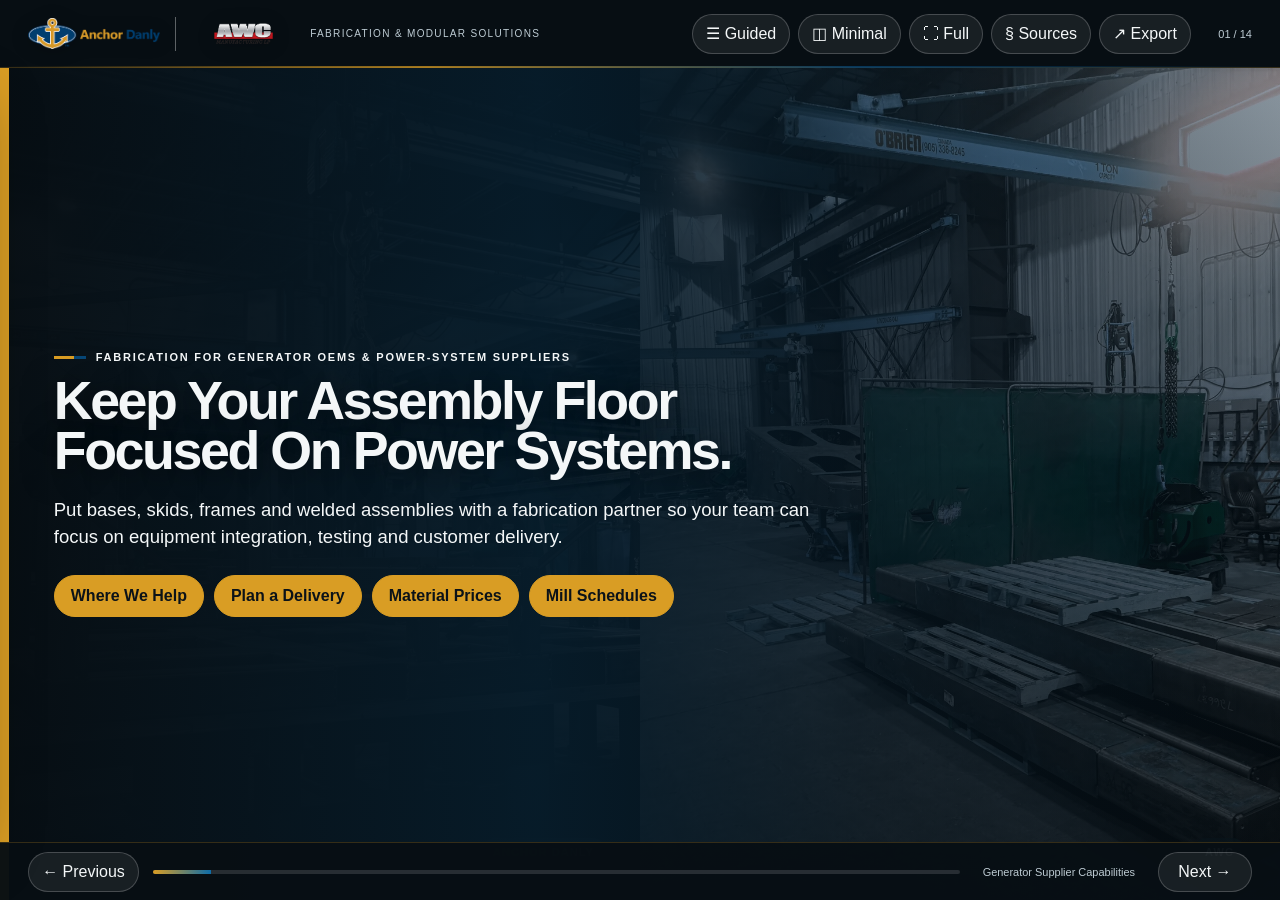
==== commit 5238b52a: "Publish presentation runtime" ====
--- a/index.html
+++ b/index.html
@@ -238,7 +238,7 @@
 
 
   <script id="index-data" type="application/json">{
-  "generated_at": "2026-11-07",
+  "generated_at": "2026-11-13",
   "source_family": "U.S. Bureau of Labor Statistics via FRED",
   "caveat": "Public shape-family monthly index data. Not transactional mill quotes.",
   "profiles": [
@@ -674,11 +674,11 @@
         },
         {
           "date": "2026-09-01",
-          "value": 185.953
+          "value": 183.249
         }
       ],
       "refresh_status": "ok",
-      "refresh_attempted_at": "2026-11-07"
+      "refresh_attempted_at": "2026-11-13"
     },
     {
       "id": "hss",
@@ -1080,7 +1080,7 @@
         }
       ],
       "refresh_status": "ok",
-      "refresh_attempted_at": "2026-11-07"
+      "refresh_attempted_at": "2026-11-13"
     },
     {
       "id": "pipe",
@@ -1482,7 +1482,7 @@
         }
       ],
       "refresh_status": "ok",
-      "refresh_attempted_at": "2026-11-07"
+      "refresh_attempted_at": "2026-11-13"
     },
     {
       "id": "stainless",
@@ -1492,7 +1492,7 @@
       "source_url": "https://fred.stlouisfed.org/series/WPU10170674",
       "proxy": false,
       "notes": "Public monthly stainless shape-family proxy.",
-      "latest_observation_date": "2026-09-01",
+      "latest_observation_date": "2026-10-01",
       "observations": [
         {
           "date": "2010-12-01",
@@ -2253,10 +2253,14 @@
         {
           "date": "2026-09-01",
           "value": 154.21
+        },
+        {
+          "date": "2026-10-01",
+          "value": 155.432
         }
       ],
       "refresh_status": "ok",
-      "refresh_attempted_at": "2026-11-07"
+      "refresh_attempted_at": "2026-11-13"
     },
     {
       "id": "aluminum",
@@ -2266,7 +2270,7 @@
       "source_url": "https://fred.stlouisfed.org/series/WPU102501",
       "proxy": false,
       "notes": "Good public monthly aluminum shape-family series.",
-      "latest_observation_date": "2026-09-01",
+      "latest_observation_date": "2026-10-01",
       "observations": [
         {
           "date": "1947-01-01",
@@ -6082,23 +6086,27 @@
         },
         {
           "date": "2026-06-01",
-          "value": 394.359
+          "value": 392.719
         },
         {
           "date": "2026-07-01",
-          "value": 388.092
+          "value": 386.341
         },
         {
           "date": "2026-08-01",
-          "value": 370.931
+          "value": 369.343
         },
         {
           "date": "2026-09-01",
-          "value": 370.48
+          "value": 369.158
+        },
+        {
+          "date": "2026-10-01",
+          "value": 371.703
         }
       ],
       "refresh_status": "ok",
-      "refresh_attempted_at": "2026-11-07"
+      "refresh_attempted_at": "2026-11-13"
     },
     {
       "id": "brass",
@@ -6108,7 +6116,7 @@
       "source_url": "https://fred.stlouisfed.org/series/WPU102502",
       "proxy": false,
       "notes": "Best public brass-family fit currently identified.",
-      "latest_observation_date": "2026-09-01",
+      "latest_observation_date": "2026-10-01",
       "observations": [
         {
           "date": "1953-12-01",
@@ -9605,15 +9613,19 @@
         {
           "date": "2026-09-01",
           "value": 835.342
+        },
+        {
+          "date": "2026-10-01",
+          "value": 829.703
         }
       ],
       "refresh_status": "ok",
-      "refresh_attempted_at": "2026-11-07"
+      "refresh_attempted_at": "2026-11-13"
     }
   ]
 }</script>
   <script id="announcement-data" type="application/json">{
-  "generated_at": "2026-11-07",
+  "generated_at": "2026-11-13",
   "source_note": "Reviewed September 16, 2026. Displayed W-shape references include the August 3 official mill list. Retained HRC/rebar editorial tapes are historical and excluded from the buyer chart selector; live-refresh futures curves are shown separately.",
   "categories": [
     {
@@ -10171,7 +10183,7 @@
   ]
 }</script>
   <script id="futures-data" type="application/json">{
-  "generated_at": "2026-11-07",
+  "generated_at": "2026-11-13",
   "source_family": "Public futures contract tables and benchmark fallbacks",
   "caveat": "Contract-month curves use public TradingView futures contract tables when available. Trading Economics benchmark rows are retained as fallback context. Values are not exchange settlement files or executable quotes.",
   "contracts": [
@@ -10181,26 +10193,26 @@
       "ticker": "HRC",
       "symbol": "HRC:COM",
       "unit": "USD per ton",
-      "latest_price": 1357.0,
-      "latest_date": "2026-11-07",
-      "day_change_pct": 0.0,
-      "month_change_pct": 8.04,
-      "year_change_pct": 68.24,
+      "latest_price": 1352.0,
+      "latest_date": "2026-11-13",
+      "day_change_pct": 0.07401924500370095,
+      "month_change_pct": 8.4,
+      "year_change_pct": 67.49,
       "source_url": "https://www.tradingview.com/symbols/COMEX-HRC1%21/contracts/",
-      "source_note": "TradingView public futures contract table, refreshed November 7, 2026.",
+      "source_note": "TradingView public futures contract table, refreshed November 13, 2026.",
       "benchmark_source_url": "https://www.tradingview.com/symbols/COMEX-HRC1%21/contracts/",
-      "benchmark_source_note": "Trading Economics public hrc steel commodity page, updated November 6, 2026.",
+      "benchmark_source_note": "Trading Economics public hrc steel commodity page, updated November 12, 2026.",
       "curve": [
         {
           "contract": "HRCX2026",
           "contract_label": "Nov 2026",
           "delivery_month": "2026-11",
           "expiration_date": "20261127",
-          "price": 1357.0,
-          "change_pct": 0.0,
-          "change_abs": 0.0,
-          "high": 1357.0,
-          "low": 1350.0,
+          "price": 1352.0,
+          "change_pct": 0.07401924500370095,
+          "change_abs": 1.0,
+          "high": 1352.0,
+          "low": 1352.0,
           "source_url": "https://www.tradingview.com/symbols/COMEX-HRC1%21/contracts/",
           "source_status": "parsed_tradingview_contract_table"
         },
@@ -10209,11 +10221,11 @@
           "contract_label": "Dec 2026",
           "delivery_month": "2026-12",
           "expiration_date": "20261231",
-          "price": 1396.0,
-          "change_pct": -0.4989308624376337,
-          "change_abs": -7.0,
-          "high": 1405.0,
-          "low": 1392.0,
+          "price": 1401.0,
+          "change_pct": 0.0,
+          "change_abs": 0.0,
+          "high": 1403.0,
+          "low": 1400.0,
           "source_url": "https://www.tradingview.com/symbols/COMEX-HRC1%21/contracts/",
           "source_status": "parsed_tradingview_contract_table"
         },
@@ -10222,11 +10234,11 @@
           "contract_label": "Jan 2027",
           "delivery_month": "2027-01",
           "expiration_date": "20270128",
-          "price": 1425.0,
-          "change_pct": -0.6968641114982579,
-          "change_abs": -10.0,
-          "high": 1431.0,
-          "low": 1417.0,
+          "price": 1433.0,
+          "change_pct": 0.2097902097902098,
+          "change_abs": 3.0,
+          "high": 1434.0,
+          "low": 1419.0,
           "source_url": "https://www.tradingview.com/symbols/COMEX-HRC1%21/contracts/",
           "source_status": "parsed_tradingview_contract_table"
         },
@@ -10235,11 +10247,11 @@
           "contract_label": "Feb 2027",
           "delivery_month": "2027-02",
           "expiration_date": "20270225",
-          "price": 1410.0,
-          "change_pct": -0.7042253521126761,
-          "change_abs": -10.0,
-          "high": 1415.0,
-          "low": 1402.0,
+          "price": 1440.0,
+          "change_pct": 1.3370865587614356,
+          "change_abs": 19.0,
+          "high": 1440.0,
+          "low": 1405.0,
           "source_url": "https://www.tradingview.com/symbols/COMEX-HRC1%21/contracts/",
           "source_status": "parsed_tradingview_contract_table"
         },
@@ -10248,11 +10260,11 @@
           "contract_label": "Mar 2027",
           "delivery_month": "2027-03",
           "expiration_date": "20270401",
-          "price": 1389.0,
-          "change_pct": -1.4194464158977997,
-          "change_abs": -20.0,
-          "high": 1394.0,
-          "low": 1389.0,
+          "price": 1421.0,
+          "change_pct": 0.4240282685512367,
+          "change_abs": 6.0,
+          "high": 1421.0,
+          "low": 1414.0,
           "source_url": "https://www.tradingview.com/symbols/COMEX-HRC1%21/contracts/",
           "source_status": "parsed_tradingview_contract_table"
         },
@@ -10261,11 +10273,11 @@
           "contract_label": "Apr 2027",
           "delivery_month": "2027-04",
           "expiration_date": "20270429",
-          "price": 1360.0,
-          "change_pct": -1.5918958031837915,
-          "change_abs": -22.0,
-          "high": 1380.0,
-          "low": 1360.0,
+          "price": 1393.0,
+          "change_pct": 0.43258832011535686,
+          "change_abs": 6.0,
+          "high": 1393.0,
+          "low": 1393.0,
           "source_url": "https://www.tradingview.com/symbols/COMEX-HRC1%21/contracts/",
           "source_status": "parsed_tradingview_contract_table"
         },
@@ -10274,11 +10286,11 @@
           "contract_label": "May 2027",
           "delivery_month": "2027-05",
           "expiration_date": "20270527",
-          "price": 1325.0,
-          "change_pct": -1.7062314540059347,
-          "change_abs": -23.0,
-          "high": 1325.0,
-          "low": 1325.0,
+          "price": 1349.0,
+          "change_pct": 1.8113207547169812,
+          "change_abs": 24.0,
+          "high": 1349.0,
+          "low": 1341.0,
           "source_url": "https://www.tradingview.com/symbols/COMEX-HRC1%21/contracts/",
           "source_status": "parsed_tradingview_contract_table"
         },
@@ -10287,11 +10299,11 @@
           "contract_label": "Jun 2027",
           "delivery_month": "2027-06",
           "expiration_date": "20270701",
-          "price": 1281.0,
-          "change_pct": -1.4615384615384615,
-          "change_abs": -19.0,
-          "high": 1295.0,
-          "low": 1274.0,
+          "price": 1301.0,
+          "change_pct": 0.23112480739599386,
+          "change_abs": 3.0,
+          "high": 1310.0,
+          "low": 1290.0,
           "source_url": "https://www.tradingview.com/symbols/COMEX-HRC1%21/contracts/",
           "source_status": "parsed_tradingview_contract_table"
         },
@@ -10300,11 +10312,11 @@
           "contract_label": "Jul 2027",
           "delivery_month": "2027-07",
           "expiration_date": "20270729",
-          "price": 1230.0,
-          "change_pct": 1.151315789473684,
-          "change_abs": 14.0,
-          "high": 1230.0,
-          "low": 1230.0,
+          "price": 1249.0,
+          "change_pct": 1.8760195758564437,
+          "change_abs": 23.0,
+          "high": 1249.0,
+          "low": 1249.0,
           "source_url": "https://www.tradingview.com/symbols/COMEX-HRC1%21/contracts/",
           "source_status": "parsed_tradingview_contract_table"
         },
@@ -10313,11 +10325,11 @@
           "contract_label": "Aug 2027",
           "delivery_month": "2027-08",
           "expiration_date": "20270826",
-          "price": 1190.0,
-          "change_pct": 3.6585365853658534,
-          "change_abs": 42.0,
-          "high": 1190.0,
-          "low": 1190.0,
+          "price": 1202.0,
+          "change_pct": 0.333889816360601,
+          "change_abs": 4.0,
+          "high": 1202.0,
+          "low": 1200.0,
           "source_url": "https://www.tradingview.com/symbols/COMEX-HRC1%21/contracts/",
           "source_status": "parsed_tradingview_contract_table"
         },
@@ -10326,11 +10338,11 @@
           "contract_label": "Sep 2027",
           "delivery_month": "2027-09",
           "expiration_date": "20270930",
-          "price": 1150.0,
-          "change_pct": 0.17421602787456447,
-          "change_abs": 2.0,
-          "high": 1150.0,
-          "low": 1150.0,
+          "price": 1178.0,
+          "change_pct": -0.1694915254237288,
+          "change_abs": -2.0,
+          "high": 1178.0,
+          "low": 1178.0,
           "source_url": "https://www.tradingview.com/symbols/COMEX-HRC1%21/contracts/",
           "source_status": "parsed_tradingview_contract_table"
         },
@@ -10339,11 +10351,11 @@
           "contract_label": "Oct 2027",
           "delivery_month": "2027-10",
           "expiration_date": "20271028",
-          "price": 1115.0,
-          "change_pct": 0.0,
-          "change_abs": 0.0,
-          "high": 1115.0,
-          "low": 1115.0,
+          "price": 1145.0,
+          "change_pct": 1.41718334809566,
+          "change_abs": 16.0,
+          "high": 1145.0,
+          "low": 1145.0,
           "source_url": "https://www.tradingview.com/symbols/COMEX-HRC1%21/contracts/",
           "source_status": "parsed_tradingview_contract_table"
         },
@@ -10352,11 +10364,11 @@
           "contract_label": "Nov 2027",
           "delivery_month": "2027-11",
           "expiration_date": "20271126",
-          "price": 1105.0,
-          "change_pct": 0.0,
-          "change_abs": 0.0,
-          "high": 1105.0,
-          "low": 1105.0,
+          "price": 1135.0,
+          "change_pct": 1.4298480786416443,
+          "change_abs": 16.0,
+          "high": 1135.0,
+          "low": 1135.0,
           "source_url": "https://www.tradingview.com/symbols/COMEX-HRC1%21/contracts/",
           "source_status": "parsed_tradingview_contract_table"
         },
@@ -10365,11 +10377,11 @@
           "contract_label": "Dec 2027",
           "delivery_month": "2027-12",
           "expiration_date": "20271230",
-          "price": 1098.0,
-          "change_pct": -0.18181818181818182,
-          "change_abs": -2.0,
-          "high": 1098.0,
-          "low": 1098.0,
+          "price": 1132.0,
+          "change_pct": 1.4336917562724014,
+          "change_abs": 16.0,
+          "high": 1132.0,
+          "low": 1132.0,
           "source_url": "https://www.tradingview.com/symbols/COMEX-HRC1%21/contracts/",
           "source_status": "parsed_tradingview_contract_table"
         },
@@ -10378,11 +10390,11 @@
           "contract_label": "Jan 2028",
           "delivery_month": "2028-01",
           "expiration_date": "20280127",
-          "price": 1098.0,
-          "change_pct": -0.18181818181818182,
-          "change_abs": -2.0,
-          "high": 1098.0,
-          "low": 1098.0,
+          "price": 1132.0,
+          "change_pct": 1.4336917562724014,
+          "change_abs": 16.0,
+          "high": 1132.0,
+          "low": 1132.0,
           "source_url": "https://www.tradingview.com/symbols/COMEX-HRC1%21/contracts/",
           "source_status": "parsed_tradingview_contract_table"
         },
@@ -10391,11 +10403,11 @@
           "contract_label": "Feb 2028",
           "delivery_month": "2028-02",
           "expiration_date": "20280224",
-          "price": 1098.0,
-          "change_pct": -0.18181818181818182,
-          "change_abs": -2.0,
-          "high": 1098.0,
-          "low": 1098.0,
+          "price": 1132.0,
+          "change_pct": 1.4336917562724014,
+          "change_abs": 16.0,
+          "high": 1132.0,
+          "low": 1132.0,
           "source_url": "https://www.tradingview.com/symbols/COMEX-HRC1%21/contracts/",
           "source_status": "parsed_tradingview_contract_table"
         },
@@ -10404,11 +10416,11 @@
           "contract_label": "Mar 2028",
           "delivery_month": "2028-03",
           "expiration_date": "20280330",
-          "price": 1098.0,
-          "change_pct": -0.18181818181818182,
-          "change_abs": -2.0,
-          "high": 1098.0,
-          "low": 1098.0,
+          "price": 1132.0,
+          "change_pct": 1.4336917562724014,
+          "change_abs": 16.0,
+          "high": 1132.0,
+          "low": 1132.0,
           "source_url": "https://www.tradingview.com/symbols/COMEX-HRC1%21/contracts/",
           "source_status": "parsed_tradingview_contract_table"
         },
@@ -10417,11 +10429,11 @@
           "contract_label": "Apr 2028",
           "delivery_month": "2028-04",
           "expiration_date": "20280427",
-          "price": 1098.0,
-          "change_pct": -0.18181818181818182,
-          "change_abs": -2.0,
-          "high": 1098.0,
-          "low": 1098.0,
+          "price": 1132.0,
+          "change_pct": 1.4336917562724014,
+          "change_abs": 16.0,
+          "high": 1132.0,
+          "low": 1132.0,
           "source_url": "https://www.tradingview.com/symbols/COMEX-HRC1%21/contracts/",
           "source_status": "parsed_tradingview_contract_table"
         },
@@ -10430,11 +10442,11 @@
           "contract_label": "May 2028",
           "delivery_month": "2028-05",
           "expiration_date": "20280601",
-          "price": 1098.0,
-          "change_pct": -0.18181818181818182,
-          "change_abs": -2.0,
-          "high": 1098.0,
-          "low": 1098.0,
+          "price": 1132.0,
+          "change_pct": 1.4336917562724014,
+          "change_abs": 16.0,
+          "high": 1132.0,
+          "low": 1132.0,
           "source_url": "https://www.tradingview.com/symbols/COMEX-HRC1%21/contracts/",
           "source_status": "parsed_tradingview_contract_table"
         },
@@ -10443,11 +10455,11 @@
           "contract_label": "Jun 2028",
           "delivery_month": "2028-06",
           "expiration_date": "20280629",
-          "price": 1098.0,
-          "change_pct": -0.18181818181818182,
-          "change_abs": -2.0,
-          "high": 1098.0,
-          "low": 1098.0,
+          "price": 1132.0,
+          "change_pct": 1.4336917562724014,
+          "change_abs": 16.0,
+          "high": 1132.0,
+          "low": 1132.0,
           "source_url": "https://www.tradingview.com/symbols/COMEX-HRC1%21/contracts/",
           "source_status": "parsed_tradingview_contract_table"
         },
@@ -10456,11 +10468,11 @@
           "contract_label": "Jul 2028",
           "delivery_month": "2028-07",
           "expiration_date": "20280727",
-          "price": 1098.0,
-          "change_pct": -0.18181818181818182,
-          "change_abs": -2.0,
-          "high": 1098.0,
-          "low": 1098.0,
+          "price": 1132.0,
+          "change_pct": 1.4336917562724014,
+          "change_abs": 16.0,
+          "high": 1132.0,
+          "low": 1132.0,
           "source_url": "https://www.tradingview.com/symbols/COMEX-HRC1%21/contracts/",
           "source_status": "parsed_tradingview_contract_table"
         },
@@ -10469,11 +10481,11 @@
           "contract_label": "Aug 2028",
           "delivery_month": "2028-08",
           "expiration_date": "20280831",
-          "price": 1098.0,
-          "change_pct": -0.18181818181818182,
-          "change_abs": -2.0,
-          "high": 1098.0,
-          "low": 1098.0,
+          "price": 1132.0,
+          "change_pct": 1.4336917562724014,
+          "change_abs": 16.0,
+          "high": 1132.0,
+          "low": 1132.0,
           "source_url": "https://www.tradingview.com/symbols/COMEX-HRC1%21/contracts/",
           "source_status": "parsed_tradingview_contract_table"
         },
@@ -10482,11 +10494,11 @@
           "contract_label": "Sep 2028",
           "delivery_month": "2028-09",
           "expiration_date": "20280928",
-          "price": 1098.0,
-          "change_pct": -0.18181818181818182,
-          "change_abs": -2.0,
-          "high": 1098.0,
-          "low": 1098.0,
+          "price": 1132.0,
+          "change_pct": 1.4336917562724014,
+          "change_abs": 16.0,
+          "high": 1132.0,
+          "low": 1132.0,
           "source_url": "https://www.tradingview.com/symbols/COMEX-HRC1%21/contracts/",
           "source_status": "parsed_tradingview_contract_table"
         },
@@ -10495,11 +10507,11 @@
           "contract_label": "Oct 2028",
           "delivery_month": "2028-10",
           "expiration_date": "20281026",
-          "price": 1098.0,
-          "change_pct": -0.18181818181818182,
-          "change_abs": -2.0,
-          "high": 1098.0,
-          "low": 1098.0,
+          "price": 1132.0,
+          "change_pct": 1.4336917562724014,
+          "change_abs": 16.0,
+          "high": 1132.0,
+          "low": 1132.0,
           "source_url": "https://www.tradingview.com/symbols/COMEX-HRC1%21/contracts/",
           "source_status": "parsed_tradingview_contract_table"
         },
@@ -10508,11 +10520,11 @@
           "contract_label": "Nov 2028",
           "delivery_month": "2028-11",
           "expiration_date": "20281130",
-          "price": 1098.0,
-          "change_pct": -0.18181818181818182,
-          "change_abs": -2.0,
-          "high": 1098.0,
-          "low": 1098.0,
+          "price": 1132.0,
+          "change_pct": 1.4336917562724014,
+          "change_abs": 16.0,
+          "high": 1132.0,
+          "low": 1132.0,
           "source_url": "https://www.tradingview.com/symbols/COMEX-HRC1%21/contracts/",
           "source_status": "parsed_tradingview_contract_table"
         },
@@ -10521,11 +10533,11 @@
           "contract_label": "Dec 2028",
           "delivery_month": "2028-12",
           "expiration_date": "20281228",
-          "price": 1098.0,
-          "change_pct": -0.18181818181818182,
-          "change_abs": -2.0,
-          "high": 1098.0,
-          "low": 1098.0,
+          "price": 1132.0,
+          "change_pct": 1.4336917562724014,
+          "change_abs": 16.0,
+          "high": 1132.0,
+          "low": 1132.0,
           "source_url": "https://www.tradingview.com/symbols/COMEX-HRC1%21/contracts/",
           "source_status": "parsed_tradingview_contract_table"
         },
@@ -10534,11 +10546,11 @@
           "contract_label": "Jan 2029",
           "delivery_month": "2029-01",
           "expiration_date": "20290201",
-          "price": 1098.0,
-          "change_pct": -0.18181818181818182,
-          "change_abs": -2.0,
-          "high": 1098.0,
-          "low": 1098.0,
+          "price": 1132.0,
+          "change_pct": 1.4336917562724014,
+          "change_abs": 16.0,
+          "high": 1132.0,
+          "low": 1132.0,
           "source_url": "https://www.tradingview.com/symbols/COMEX-HRC1%21/contracts/",
           "source_status": "parsed_tradingview_contract_table"
         },
@@ -10547,11 +10559,11 @@
           "contract_label": "Feb 2029",
           "delivery_month": "2029-02",
           "expiration_date": "20290301",
-          "price": 1098.0,
-          "change_pct": -0.18181818181818182,
-          "change_abs": -2.0,
-          "high": 1098.0,
-          "low": 1098.0,
+          "price": 1132.0,
+          "change_pct": 1.4336917562724014,
+          "change_abs": 16.0,
+          "high": 1132.0,
+          "low": 1132.0,
           "source_url": "https://www.tradingview.com/symbols/COMEX-HRC1%21/contracts/",
           "source_status": "parsed_tradingview_contract_table"
         },
@@ -10560,11 +10572,11 @@
           "contract_label": "Mar 2029",
           "delivery_month": "2029-03",
           "expiration_date": "20290329",
-          "price": 1098.0,
-          "change_pct": -0.18181818181818182,
-          "change_abs": -2.0,
-          "high": 1098.0,
-          "low": 1098.0,
+          "price": 1132.0,
+          "change_pct": 1.4336917562724014,
+          "change_abs": 16.0,
+          "high": 1132.0,
+          "low": 1132.0,
           "source_url": "https://www.tradingview.com/symbols/COMEX-HRC1%21/contracts/",
           "source_status": "parsed_tradingview_contract_table"
         },
@@ -10573,11 +10585,11 @@
           "contract_label": "Apr 2029",
           "delivery_month": "2029-04",
           "expiration_date": "20290426",
-          "price": 1098.0,
-          "change_pct": -0.18181818181818182,
-          "change_abs": -2.0,
-          "high": 1098.0,
-          "low": 1098.0,
+          "price": 1132.0,
+          "change_pct": 1.4336917562724014,
+          "change_abs": 16.0,
+          "high": 1132.0,
+          "low": 1132.0,
           "source_url": "https://www.tradingview.com/symbols/COMEX-HRC1%21/contracts/",
           "source_status": "parsed_tradingview_contract_table"
         },
@@ -10586,11 +10598,11 @@
           "contract_label": "May 2029",
           "delivery_month": "2029-05",
           "expiration_date": "20290531",
-          "price": 1098.0,
-          "change_pct": -0.18181818181818182,
-          "change_abs": -2.0,
-          "high": 1098.0,
-          "low": 1098.0,
+          "price": 1132.0,
+          "change_pct": 1.4336917562724014,
+          "change_abs": 16.0,
+          "high": 1132.0,
+          "low": 1132.0,
           "source_url": "https://www.tradingview.com/symbols/COMEX-HRC1%21/contracts/",
           "source_status": "parsed_tradingview_contract_table"
         },
@@ -10599,11 +10611,11 @@
           "contract_label": "Jun 2029",
           "delivery_month": "2029-06",
           "expiration_date": "20290628",
-          "price": 1098.0,
-          "change_pct": -0.18181818181818182,
-          "change_abs": -2.0,
-          "high": 1098.0,
-          "low": 1098.0,
+          "price": 1132.0,
+          "change_pct": 1.4336917562724014,
+          "change_abs": 16.0,
+          "high": 1132.0,
+          "low": 1132.0,
           "source_url": "https://www.tradingview.com/symbols/COMEX-HRC1%21/contracts/",
           "source_status": "parsed_tradingview_contract_table"
         },
@@ -10612,11 +10624,11 @@
           "contract_label": "Jul 2029",
           "delivery_month": "2029-07",
           "expiration_date": "20290726",
-          "price": 1098.0,
-          "change_pct": -0.18181818181818182,
-          "change_abs": -2.0,
-          "high": 1098.0,
-          "low": 1098.0,
+          "price": 1132.0,
+          "change_pct": 1.4336917562724014,
+          "change_abs": 16.0,
+          "high": 1132.0,
+          "low": 1132.0,
           "source_url": "https://www.tradingview.com/symbols/COMEX-HRC1%21/contracts/",
           "source_status": "parsed_tradingview_contract_table"
         },
@@ -10625,11 +10637,11 @@
           "contract_label": "Aug 2029",
           "delivery_month": "2029-08",
           "expiration_date": "20290830",
-          "price": 1098.0,
-          "change_pct": -0.18181818181818182,
-          "change_abs": -2.0,
-          "high": 1098.0,
-          "low": 1098.0,
+          "price": 1132.0,
+          "change_pct": 1.4336917562724014,
+          "change_abs": 16.0,
+          "high": 1132.0,
+          "low": 1132.0,
           "source_url": "https://www.tradingview.com/symbols/COMEX-HRC1%21/contracts/",
           "source_status": "parsed_tradingview_contract_table"
         },
@@ -10638,11 +10650,11 @@
           "contract_label": "Sep 2029",
           "delivery_month": "2029-09",
           "expiration_date": "20290927",
-          "price": 1098.0,
-          "change_pct": -0.18181818181818182,
-          "change_abs": -2.0,
-          "high": 1098.0,
-          "low": 1098.0,
+          "price": 1132.0,
+          "change_pct": 1.4336917562724014,
+          "change_abs": 16.0,
+          "high": 1132.0,
+          "low": 1132.0,
           "source_url": "https://www.tradingview.com/symbols/COMEX-HRC1%21/contracts/",
           "source_status": "parsed_tradingview_contract_table"
         },
@@ -10651,11 +10663,11 @@
           "contract_label": "Oct 2029",
           "delivery_month": "2029-10",
           "expiration_date": "20291101",
-          "price": 1098.0,
-          "change_pct": -0.18181818181818182,
-          "change_abs": -2.0,
-          "high": 1098.0,
-          "low": 1098.0,
+          "price": 1132.0,
+          "change_pct": 1.4336917562724014,
+          "change_abs": 16.0,
+          "high": 1132.0,
+          "low": 1132.0,
           "source_url": "https://www.tradingview.com/symbols/COMEX-HRC1%21/contracts/",
           "source_status": "parsed_tradingview_contract_table"
         },
@@ -10664,11 +10676,11 @@
           "contract_label": "Nov 2029",
           "delivery_month": "2029-11",
           "expiration_date": "20291129",
-          "price": 1098.0,
-          "change_pct": -0.18181818181818182,
-          "change_abs": -2.0,
-          "high": 1098.0,
-          "low": 1098.0,
+          "price": 1132.0,
+          "change_pct": 1.4336917562724014,
+          "change_abs": 16.0,
+          "high": 1132.0,
+          "low": 1132.0,
           "source_url": "https://www.tradingview.com/symbols/COMEX-HRC1%21/contracts/",
           "source_status": "parsed_tradingview_contract_table"
         },
@@ -10677,11 +10689,11 @@
           "contract_label": "Dec 2029",
           "delivery_month": "2029-12",
           "expiration_date": "20291227",
-          "price": 1098.0,
-          "change_pct": -0.18181818181818182,
-          "change_abs": -2.0,
-          "high": 1098.0,
-          "low": 1098.0,
+          "price": 1132.0,
+          "change_pct": 1.4336917562724014,
+          "change_abs": 16.0,
+          "high": 1132.0,
+          "low": 1132.0,
           "source_url": "https://www.tradingview.com/symbols/COMEX-HRC1%21/contracts/",
           "source_status": "parsed_tradingview_contract_table"
         }
@@ -10689,7 +10701,7 @@
       "curve_refresh_status": "ok",
       "curve_source_label": "TradingView futures contract table",
       "source_status": "parsed_tradingview_contract_table",
-      "day_change_abs": 0.0
+      "day_change_abs": 1.0
     },
     {
       "id": "aluminum_futures",
@@ -10697,26 +10709,26 @@
       "ticker": "ALI",
       "symbol": "LMAHDS03:COM",
       "unit": "USD per ton",
-      "latest_price": 3236.25,
-      "latest_date": "2026-11-07",
-      "day_change_pct": 0.8256094711426123,
-      "month_change_pct": -1.83,
-      "year_change_pct": 7.3,
+      "latest_price": 3160.25,
+      "latest_date": "2026-11-13",
+      "day_change_pct": -2.098822800495663,
+      "month_change_pct": -0.57,
+      "year_change_pct": 4.85,
       "source_url": "https://www.tradingview.com/symbols/COMEX-ALI1%21/contracts/",
-      "source_note": "TradingView public futures contract table, refreshed November 7, 2026.",
+      "source_note": "TradingView public futures contract table, refreshed November 13, 2026.",
       "benchmark_source_url": "https://www.tradingview.com/symbols/COMEX-ALI1%21/contracts/",
-      "benchmark_source_note": "Trading Economics public aluminum commodity page, updated November 6, 2026.",
+      "benchmark_source_note": "Trading Economics public aluminum commodity page, updated November 12, 2026.",
       "curve": [
         {
           "contract": "ALIX2026",
           "contract_label": "Nov 2026",
           "delivery_month": "2026-11",
           "expiration_date": "20261125",
-          "price": 3236.25,
-          "change_pct": 0.8256094711426123,
-          "change_abs": 26.5,
-          "high": 3236.25,
-          "low": 3236.25,
+          "price": 3160.25,
+          "change_pct": -2.098822800495663,
+          "change_abs": -67.75,
+          "high": 3160.25,
+          "low": 3160.25,
           "source_url": "https://www.tradingview.com/symbols/COMEX-ALI1%21/contracts/",
           "source_status": "parsed_tradingview_contract_table"
         },
@@ -10725,11 +10737,11 @@
           "contract_label": "Dec 2026",
           "delivery_month": "2026-12",
           "expiration_date": "20261229",
-          "price": 3237.5,
-          "change_pct": 0.958914789116707,
-          "change_abs": 30.75,
-          "high": 3237.5,
-          "low": 3237.5,
+          "price": 3137.5,
+          "change_pct": -0.7591333227898149,
+          "change_abs": -24.0,
+          "high": 3147.0,
+          "low": 3137.0,
           "source_url": "https://www.tradingview.com/symbols/COMEX-ALI1%21/contracts/",
           "source_status": "parsed_tradingview_contract_table"
         },
@@ -10738,11 +10750,11 @@
           "contract_label": "Jan 2027",
           "delivery_month": "2027-01",
           "expiration_date": "20270127",
-          "price": 3191.5,
-          "change_pct": 0.17263025737602009,
-          "change_abs": 5.5,
-          "high": 3200.0,
-          "low": 3164.75,
+          "price": 3127.5,
+          "change_pct": -0.2551427204592569,
+          "change_abs": -8.0,
+          "high": 3154.75,
+          "low": 3102.5,
           "source_url": "https://www.tradingview.com/symbols/COMEX-ALI1%21/contracts/",
           "source_status": "parsed_tradingview_contract_table"
         },
@@ -10751,11 +10763,11 @@
           "contract_label": "Feb 2027",
           "delivery_month": "2027-02",
           "expiration_date": "20270224",
-          "price": 3177.0,
-          "change_pct": 0.12606366214938544,
-          "change_abs": 4.0,
-          "high": 3178.25,
-          "low": 3176.5,
+          "price": 3085.0,
+          "change_pct": -0.9153685562871365,
+          "change_abs": -28.5,
+          "high": 3085.0,
+          "low": 3084.5,
           "source_url": "https://www.tradingview.com/symbols/COMEX-ALI1%21/contracts/",
           "source_status": "parsed_tradingview_contract_table"
         },
@@ -10764,11 +10776,11 @@
           "contract_label": "Mar 2027",
           "delivery_month": "2027-03",
           "expiration_date": "20270329",
-          "price": 3172.5,
-          "change_pct": 0.09465215333648841,
-          "change_abs": 3.0,
-          "high": 3174.0,
-          "low": 3172.5,
+          "price": 3104.5,
+          "change_pct": -1.4131470308034295,
+          "change_abs": -44.5,
+          "high": 3138.5,
+          "low": 3083.0,
           "source_url": "https://www.tradingview.com/symbols/COMEX-ALI1%21/contracts/",
           "source_status": "parsed_tradingview_contract_table"
         },
@@ -10777,115 +10789,115 @@
           "contract_label": "Apr 2027",
           "delivery_month": "2027-04",
           "expiration_date": "20270428",
+          "price": 3097.75,
+          "change_pct": -1.463220675944334,
+          "change_abs": -46.0,
+          "high": 3097.75,
+          "low": 3097.75,
+          "source_url": "https://www.tradingview.com/symbols/COMEX-ALI1%21/contracts/",
+          "source_status": "parsed_tradingview_contract_table"
+        },
+        {
+          "contract": "ALIK2027",
+          "contract_label": "May 2027",
+          "delivery_month": "2027-05",
+          "expiration_date": "20270526",
+          "price": 3101.75,
+          "change_pct": -1.5004763416957765,
+          "change_abs": -47.25,
+          "high": 3101.75,
+          "low": 3101.75,
+          "source_url": "https://www.tradingview.com/symbols/COMEX-ALI1%21/contracts/",
+          "source_status": "parsed_tradingview_contract_table"
+        },
+        {
+          "contract": "ALIM2027",
+          "contract_label": "Jun 2027",
+          "delivery_month": "2027-06",
+          "expiration_date": "20270628",
+          "price": 3100.0,
+          "change_pct": 0.1049487365786712,
+          "change_abs": 3.25,
+          "high": 3100.0,
+          "low": 3100.0,
+          "source_url": "https://www.tradingview.com/symbols/COMEX-ALI1%21/contracts/",
+          "source_status": "parsed_tradingview_contract_table"
+        },
+        {
+          "contract": "ALIN2027",
+          "contract_label": "Jul 2027",
+          "delivery_month": "2027-07",
+          "expiration_date": "20270728",
+          "price": 3106.75,
+          "change_pct": -1.4980976537729869,
+          "change_abs": -47.25,
+          "high": 3106.75,
+          "low": 3106.75,
+          "source_url": "https://www.tradingview.com/symbols/COMEX-ALI1%21/contracts/",
+          "source_status": "parsed_tradingview_contract_table"
+        },
+        {
+          "contract": "ALIQ2027",
+          "contract_label": "Aug 2027",
+          "delivery_month": "2027-08",
+          "expiration_date": "20270827",
+          "price": 3127.25,
+          "change_pct": -1.4884233737596473,
+          "change_abs": -47.25,
+          "high": 3127.25,
+          "low": 3127.25,
+          "source_url": "https://www.tradingview.com/symbols/COMEX-ALI1%21/contracts/",
+          "source_status": "parsed_tradingview_contract_table"
+        },
+        {
+          "contract": "ALIU2027",
+          "contract_label": "Sep 2027",
+          "delivery_month": "2027-09",
+          "expiration_date": "20270928",
+          "price": 3136.5,
+          "change_pct": -1.4840989399293287,
+          "change_abs": -47.25,
+          "high": 3136.5,
+          "low": 3136.5,
+          "source_url": "https://www.tradingview.com/symbols/COMEX-ALI1%21/contracts/",
+          "source_status": "parsed_tradingview_contract_table"
+        },
+        {
+          "contract": "ALIV2027",
+          "contract_label": "Oct 2027",
+          "delivery_month": "2027-10",
+          "expiration_date": "20271027",
+          "price": 3150.5,
+          "change_pct": -1.4776014385114535,
+          "change_abs": -47.25,
+          "high": 3150.5,
+          "low": 3150.5,
+          "source_url": "https://www.tradingview.com/symbols/COMEX-ALI1%21/contracts/",
+          "source_status": "parsed_tradingview_contract_table"
+        },
+        {
+          "contract": "ALIX2027",
+          "contract_label": "Nov 2027",
+          "delivery_month": "2027-11",
+          "expiration_date": "20271126",
           "price": 3165.25,
-          "change_pct": 0.08695652173913043,
-          "change_abs": 2.75,
+          "change_pct": -1.4708171206225682,
+          "change_abs": -47.25,
           "high": 3165.25,
           "low": 3165.25,
           "source_url": "https://www.tradingview.com/symbols/COMEX-ALI1%21/contracts/",
           "source_status": "parsed_tradingview_contract_table"
         },
         {
-          "contract": "ALIK2027",
-          "contract_label": "May 2027",
-          "delivery_month": "2027-05",
-          "expiration_date": "20270526",
-          "price": 3169.25,
-          "change_pct": 0.07894529091339703,
-          "change_abs": 2.5,
-          "high": 3169.25,
-          "low": 3169.25,
-          "source_url": "https://www.tradingview.com/symbols/COMEX-ALI1%21/contracts/",
-          "source_status": "parsed_tradingview_contract_table"
-        },
-        {
-          "contract": "ALIM2027",
-          "contract_label": "Jun 2027",
-          "delivery_month": "2027-06",
-          "expiration_date": "20270628",
-          "price": 3161.0,
-          "change_pct": 0.07123070834982193,
-          "change_abs": 2.25,
-          "high": 3161.0,
-          "low": 3161.0,
-          "source_url": "https://www.tradingview.com/symbols/COMEX-ALI1%21/contracts/",
-          "source_status": "parsed_tradingview_contract_table"
-        },
-        {
-          "contract": "ALIN2027",
-          "contract_label": "Jul 2027",
-          "delivery_month": "2027-07",
-          "expiration_date": "20270728",
-          "price": 3171.0,
-          "change_pct": 0.07100591715976332,
-          "change_abs": 2.25,
-          "high": 3171.0,
-          "low": 3171.0,
-          "source_url": "https://www.tradingview.com/symbols/COMEX-ALI1%21/contracts/",
-          "source_status": "parsed_tradingview_contract_table"
-        },
-        {
-          "contract": "ALIQ2027",
-          "contract_label": "Aug 2027",
-          "delivery_month": "2027-08",
-          "expiration_date": "20270827",
-          "price": 3191.5,
-          "change_pct": 0.07054950223406757,
-          "change_abs": 2.25,
-          "high": 3191.5,
-          "low": 3191.5,
-          "source_url": "https://www.tradingview.com/symbols/COMEX-ALI1%21/contracts/",
-          "source_status": "parsed_tradingview_contract_table"
-        },
-        {
-          "contract": "ALIU2027",
-          "contract_label": "Sep 2027",
-          "delivery_month": "2027-09",
-          "expiration_date": "20270928",
-          "price": 3200.75,
-          "change_pct": 0.07034547444114428,
-          "change_abs": 2.25,
-          "high": 3200.75,
-          "low": 3200.75,
-          "source_url": "https://www.tradingview.com/symbols/COMEX-ALI1%21/contracts/",
-          "source_status": "parsed_tradingview_contract_table"
-        },
-        {
-          "contract": "ALIV2027",
-          "contract_label": "Oct 2027",
-          "delivery_month": "2027-10",
-          "expiration_date": "20271027",
-          "price": 3214.75,
-          "change_pct": 0.07003891050583658,
-          "change_abs": 2.25,
-          "high": 3214.75,
-          "low": 3214.75,
-          "source_url": "https://www.tradingview.com/symbols/COMEX-ALI1%21/contracts/",
-          "source_status": "parsed_tradingview_contract_table"
-        },
-        {
-          "contract": "ALIX2027",
-          "contract_label": "Nov 2027",
-          "delivery_month": "2027-11",
-          "expiration_date": "20271126",
-          "price": 3229.5,
-          "change_pct": 0.06971880083662561,
-          "change_abs": 2.25,
-          "high": 3229.5,
-          "low": 3229.5,
-          "source_url": "https://www.tradingview.com/symbols/COMEX-ALI1%21/contracts/",
-          "source_status": "parsed_tradingview_contract_table"
-        },
-        {
           "contract": "ALIZ2027",
           "contract_label": "Dec 2027",
           "delivery_month": "2027-12",
           "expiration_date": "20271229",
-          "price": 3244.0,
-          "change_pct": 0.06940695611937996,
-          "change_abs": 2.25,
-          "high": 3244.0,
-          "low": 3244.0,
+          "price": 3179.75,
+          "change_pct": -1.4642082429501084,
+          "change_abs": -47.25,
+          "high": 3179.75,
+          "low": 3179.75,
           "source_url": "https://www.tradingview.com/symbols/COMEX-ALI1%21/contracts/",
           "source_status": "parsed_tradingview_contract_table"
         },
@@ -10894,11 +10906,11 @@
           "contract_label": "Jan 2028",
           "delivery_month": "2028-01",
           "expiration_date": "20280127",
-          "price": 3261.0,
-          "change_pct": 0.06904487917146145,
-          "change_abs": 2.25,
-          "high": 3261.0,
-          "low": 3261.0,
+          "price": 3196.75,
+          "change_pct": -1.4565351418002466,
+          "change_abs": -47.25,
+          "high": 3196.75,
+          "low": 3196.75,
           "source_url": "https://www.tradingview.com/symbols/COMEX-ALI1%21/contracts/",
           "source_status": "parsed_tradingview_contract_table"
         },
@@ -10907,11 +10919,11 @@
           "contract_label": "Feb 2028",
           "delivery_month": "2028-02",
           "expiration_date": "20280225",
-          "price": 3278.25,
-          "change_pct": 0.06868131868131869,
-          "change_abs": 2.25,
-          "high": 3278.25,
-          "low": 3278.25,
+          "price": 3214.0,
+          "change_pct": -1.4488309697201993,
+          "change_abs": -47.25,
+          "high": 3214.0,
+          "low": 3214.0,
           "source_url": "https://www.tradingview.com/symbols/COMEX-ALI1%21/contracts/",
           "source_status": "parsed_tradingview_contract_table"
         },
@@ -10920,11 +10932,11 @@
           "contract_label": "Mar 2028",
           "delivery_month": "2028-03",
           "expiration_date": "20280329",
-          "price": 3295.5,
-          "change_pct": 0.06832156684126622,
-          "change_abs": 2.25,
-          "high": 3295.5,
-          "low": 3295.5,
+          "price": 3231.25,
+          "change_pct": -1.4412078694524937,
+          "change_abs": -47.25,
+          "high": 3231.25,
+          "low": 3231.25,
           "source_url": "https://www.tradingview.com/symbols/COMEX-ALI1%21/contracts/",
           "source_status": "parsed_tradingview_contract_table"
         },
@@ -10933,11 +10945,11 @@
           "contract_label": "Apr 2028",
           "delivery_month": "2028-04",
           "expiration_date": "20280426",
-          "price": 3314.0,
-          "change_pct": 0.0679399109232279,
-          "change_abs": 2.25,
-          "high": 3314.0,
-          "low": 3314.0,
+          "price": 3249.75,
+          "change_pct": -1.4331210191082804,
+          "change_abs": -47.25,
+          "high": 3249.75,
+          "low": 3249.75,
           "source_url": "https://www.tradingview.com/symbols/COMEX-ALI1%21/contracts/",
           "source_status": "parsed_tradingview_contract_table"
         },
@@ -10946,11 +10958,11 @@
           "contract_label": "May 2028",
           "delivery_month": "2028-05",
           "expiration_date": "20280526",
-          "price": 3331.25,
-          "change_pct": 0.06758786422349054,
-          "change_abs": 2.25,
-          "high": 3331.25,
-          "low": 3331.25,
+          "price": 3267.0,
+          "change_pct": -1.4256619144602851,
+          "change_abs": -47.25,
+          "high": 3267.0,
+          "low": 3267.0,
           "source_url": "https://www.tradingview.com/symbols/COMEX-ALI1%21/contracts/",
           "source_status": "parsed_tradingview_contract_table"
         },
@@ -10959,11 +10971,11 @@
           "contract_label": "Jun 2028",
           "delivery_month": "2028-06",
           "expiration_date": "20280628",
-          "price": 3348.25,
-          "change_pct": 0.06724447101016139,
-          "change_abs": 2.25,
-          "high": 3348.25,
-          "low": 3348.25,
+          "price": 3284.0,
+          "change_pct": -1.4183864915572233,
+          "change_abs": -47.25,
+          "high": 3284.0,
+          "low": 3284.0,
           "source_url": "https://www.tradingview.com/symbols/COMEX-ALI1%21/contracts/",
           "source_status": "parsed_tradingview_contract_table"
         },
@@ -10972,11 +10984,11 @@
           "contract_label": "Jul 2028",
           "delivery_month": "2028-07",
           "expiration_date": "20280727",
-          "price": 3363.5,
-          "change_pct": 0.0669393826701376,
-          "change_abs": 2.25,
-          "high": 3363.5,
-          "low": 3363.5,
+          "price": 3299.25,
+          "change_pct": -1.411922904527118,
+          "change_abs": -47.25,
+          "high": 3299.25,
+          "low": 3299.25,
           "source_url": "https://www.tradingview.com/symbols/COMEX-ALI1%21/contracts/",
           "source_status": "parsed_tradingview_contract_table"
         },
@@ -10985,11 +10997,11 @@
           "contract_label": "Aug 2028",
           "delivery_month": "2028-08",
           "expiration_date": "20280829",
-          "price": 3385.0,
-          "change_pct": 0.06651393097332052,
-          "change_abs": 2.25,
-          "high": 3385.0,
-          "low": 3385.0,
+          "price": 3320.75,
+          "change_pct": -1.4029097387173397,
+          "change_abs": -47.25,
+          "high": 3320.75,
+          "low": 3320.75,
           "source_url": "https://www.tradingview.com/symbols/COMEX-ALI1%21/contracts/",
           "source_status": "parsed_tradingview_contract_table"
         },
@@ -10998,11 +11010,11 @@
           "contract_label": "Sep 2028",
           "delivery_month": "2028-09",
           "expiration_date": "20280927",
-          "price": 3395.25,
-          "change_pct": 0.0663129973474801,
-          "change_abs": 2.25,
-          "high": 3395.25,
-          "low": 3395.25,
+          "price": 3331.0,
+          "change_pct": -1.3986531488196552,
+          "change_abs": -47.25,
+          "high": 3331.0,
+          "low": 3331.0,
           "source_url": "https://www.tradingview.com/symbols/COMEX-ALI1%21/contracts/",
           "source_status": "parsed_tradingview_contract_table"
         },
@@ -11011,11 +11023,11 @@
           "contract_label": "Oct 2028",
           "delivery_month": "2028-10",
           "expiration_date": "20281027",
-          "price": 3409.5,
-          "change_pct": 0.06603565925599823,
-          "change_abs": 2.25,
-          "high": 3409.5,
-          "low": 3409.5,
+          "price": 3345.25,
+          "change_pct": -1.3927781871775977,
+          "change_abs": -47.25,
+          "high": 3345.25,
+          "low": 3345.25,
           "source_url": "https://www.tradingview.com/symbols/COMEX-ALI1%21/contracts/",
           "source_status": "parsed_tradingview_contract_table"
         },
@@ -11024,11 +11036,11 @@
           "contract_label": "Nov 2028",
           "delivery_month": "2028-11",
           "expiration_date": "20281128",
-          "price": 3424.75,
-          "change_pct": 0.06574141709276844,
-          "change_abs": 2.25,
-          "high": 3424.75,
-          "low": 3424.75,
+          "price": 3360.5,
+          "change_pct": -1.3865453745139755,
+          "change_abs": -47.25,
+          "high": 3360.5,
+          "low": 3360.5,
           "source_url": "https://www.tradingview.com/symbols/COMEX-ALI1%21/contracts/",
           "source_status": "parsed_tradingview_contract_table"
         },
@@ -11037,11 +11049,11 @@
           "contract_label": "Dec 2028",
           "delivery_month": "2028-12",
           "expiration_date": "20281227",
-          "price": 3440.0,
-          "change_pct": 0.06544978547014763,
-          "change_abs": 2.25,
-          "high": 3440.0,
-          "low": 3440.0,
+          "price": 3375.75,
+          "change_pct": -1.3803680981595092,
+          "change_abs": -47.25,
+          "high": 3375.75,
+          "low": 3375.75,
           "source_url": "https://www.tradingview.com/symbols/COMEX-ALI1%21/contracts/",
           "source_status": "parsed_tradingview_contract_table"
         },
@@ -11050,11 +11062,11 @@
           "contract_label": "Jan 2029",
           "delivery_month": "2029-01",
           "expiration_date": "20290129",
-          "price": 3450.0,
-          "change_pct": 0.06525995214270176,
-          "change_abs": 2.25,
-          "high": 3450.0,
-          "low": 3450.0,
+          "price": 3385.75,
+          "change_pct": -1.376347218176522,
+          "change_abs": -47.25,
+          "high": 3385.75,
+          "low": 3385.75,
           "source_url": "https://www.tradingview.com/symbols/COMEX-ALI1%21/contracts/",
           "source_status": "parsed_tradingview_contract_table"
         },
@@ -11063,11 +11075,11 @@
           "contract_label": "Feb 2029",
           "delivery_month": "2029-02",
           "expiration_date": "20290226",
-          "price": 3460.0,
-          "change_pct": 0.06507121683175475,
-          "change_abs": 2.25,
-          "high": 3460.0,
-          "low": 3460.0,
+          "price": 3395.75,
+          "change_pct": -1.372349695033401,
+          "change_abs": -47.25,
+          "high": 3395.75,
+          "low": 3395.75,
           "source_url": "https://www.tradingview.com/symbols/COMEX-ALI1%21/contracts/",
           "source_status": "parsed_tradingview_contract_table"
         },
@@ -11076,11 +11088,11 @@
           "contract_label": "Mar 2029",
           "delivery_month": "2029-03",
           "expiration_date": "20290327",
-          "price": 3470.0,
-          "change_pct": 0.06488357003820922,
-          "change_abs": 2.25,
-          "high": 3470.0,
-          "low": 3470.0,
+          "price": 3405.75,
+          "change_pct": -1.368375325803649,
+          "change_abs": -47.25,
+          "high": 3405.75,
+          "low": 3405.75,
           "source_url": "https://www.tradingview.com/symbols/COMEX-ALI1%21/contracts/",
           "source_status": "parsed_tradingview_contract_table"
         },
@@ -11089,11 +11101,11 @@
           "contract_label": "Apr 2029",
           "delivery_month": "2029-04",
           "expiration_date": "20290426",
-          "price": 3481.0,
-          "change_pct": 0.06467840459935321,
-          "change_abs": 2.25,
-          "high": 3481.0,
-          "low": 3481.0,
+          "price": 3416.75,
+          "change_pct": -1.3640300230946882,
+          "change_abs": -47.25,
+          "high": 3416.75,
+          "low": 3416.75,
           "source_url": "https://www.tradingview.com/symbols/COMEX-ALI1%21/contracts/",
           "source_status": "parsed_tradingview_contract_table"
         },
@@ -11102,11 +11114,11 @@
           "contract_label": "May 2029",
           "delivery_month": "2029-05",
           "expiration_date": "20290529",
-          "price": 3491.0,
-          "change_pct": 0.06449301325689717,
-          "change_abs": 2.25,
-          "high": 3491.0,
-          "low": 3491.0,
+          "price": 3426.75,
+          "change_pct": -1.3601036269430051,
+          "change_abs": -47.25,
+          "high": 3426.75,
+          "low": 3426.75,
           "source_url": "https://www.tradingview.com/symbols/COMEX-ALI1%21/contracts/",
           "source_status": "parsed_tradingview_contract_table"
         },
@@ -11115,11 +11127,11 @@
           "contract_label": "Jun 2029",
           "delivery_month": "2029-06",
           "expiration_date": "20290627",
-          "price": 3501.0,
-          "change_pct": 0.06430868167202572,
-          "change_abs": 2.25,
-          "high": 3501.0,
-          "low": 3501.0,
+          "price": 3436.75,
+          "change_pct": -1.3561997703788748,
+          "change_abs": -47.25,
+          "high": 3436.75,
+          "low": 3436.75,
           "source_url": "https://www.tradingview.com/symbols/COMEX-ALI1%21/contracts/",
           "source_status": "parsed_tradingview_contract_table"
         },
@@ -11128,11 +11140,11 @@
           "contract_label": "Jul 2029",
           "delivery_month": "2029-07",
           "expiration_date": "20290727",
-          "price": 3509.0,
-          "change_pct": 0.06416197333713552,
-          "change_abs": 2.25,
-          "high": 3509.0,
-          "low": 3509.0,
+          "price": 3444.75,
+          "change_pct": -1.3530927835051547,
+          "change_abs": -47.25,
+          "high": 3444.75,
+          "low": 3444.75,
           "source_url": "https://www.tradingview.com/symbols/COMEX-ALI1%21/contracts/",
           "source_status": "parsed_tradingview_contract_table"
         },
@@ -11141,11 +11153,11 @@
           "contract_label": "Aug 2029",
           "delivery_month": "2029-08",
           "expiration_date": "20290829",
-          "price": 3523.0,
-          "change_pct": 0.06390683803166938,
-          "change_abs": 2.25,
-          "high": 3523.0,
-          "low": 3523.0,
+          "price": 3458.75,
+          "change_pct": -1.347689674843126,
+          "change_abs": -47.25,
+          "high": 3458.75,
+          "low": 3458.75,
           "source_url": "https://www.tradingview.com/symbols/COMEX-ALI1%21/contracts/",
           "source_status": "parsed_tradingview_contract_table"
         },
@@ -11154,11 +11166,11 @@
           "contract_label": "Sep 2029",
           "delivery_month": "2029-09",
           "expiration_date": "20290926",
-          "price": 3526.0,
-          "change_pct": 0.06385242993969494,
-          "change_abs": 2.25,
-          "high": 3526.0,
-          "low": 3526.0,
+          "price": 3461.75,
+          "change_pct": -1.3465374750641208,
+          "change_abs": -47.25,
+          "high": 3461.75,
+          "low": 3461.75,
           "source_url": "https://www.tradingview.com/symbols/COMEX-ALI1%21/contracts/",
           "source_status": "parsed_tradingview_contract_table"
         },
@@ -11167,11 +11179,11 @@
           "contract_label": "Oct 2029",
           "delivery_month": "2029-10",
           "expiration_date": "20291029",
-          "price": 3533.0,
-          "change_pct": 0.06372583728669545,
-          "change_abs": 2.25,
-          "high": 3533.0,
-          "low": 3533.0,
+          "price": 3468.75,
+          "change_pct": -1.3438566552901023,
+          "change_abs": -47.25,
+          "high": 3468.75,
+          "low": 3468.75,
           "source_url": "https://www.tradingview.com/symbols/COMEX-ALI1%21/contracts/",
           "source_status": "parsed_tradingview_contract_table"
         },
@@ -11180,11 +11192,11 @@
           "contract_label": "Nov 2029",
           "delivery_month": "2029-11",
           "expiration_date": "20291128",
-          "price": 3541.0,
-          "change_pct": 0.06358177322500883,
-          "change_abs": 2.25,
-          "high": 3541.0,
-          "low": 3541.0,
+          "price": 3476.75,
+          "change_pct": -1.340805902383655,
+          "change_abs": -47.25,
+          "high": 3476.75,
+          "low": 3476.75,
           "source_url": "https://www.tradingview.com/symbols/COMEX-ALI1%21/contracts/",
           "source_status": "parsed_tradingview_contract_table"
         },
@@ -11193,11 +11205,11 @@
           "contract_label": "Dec 2029",
           "delivery_month": "2029-12",
           "expiration_date": "20291227",
-          "price": 3549.0,
-          "change_pct": 0.06343835906111228,
-          "change_abs": 2.25,
-          "high": 3549.0,
-          "low": 3549.0,
+          "price": 3484.75,
+          "change_pct": -1.3377689694224235,
+          "change_abs": -47.25,
+          "high": 3484.75,
+          "low": 3484.75,
           "source_url": "https://www.tradingview.com/symbols/COMEX-ALI1%21/contracts/",
           "source_status": "parsed_tradingview_contract_table"
         },
@@ -11206,11 +11218,11 @@
           "contract_label": "Jan 2030",
           "delivery_month": "2030-01",
           "expiration_date": "20300129",
-          "price": 3559.0,
-          "change_pct": 0.06325999859422225,
-          "change_abs": 2.25,
-          "high": 3559.0,
-          "low": 3559.0,
+          "price": 3494.75,
+          "change_pct": -1.33399209486166,
+          "change_abs": -47.25,
+          "high": 3494.75,
+          "low": 3494.75,
           "source_url": "https://www.tradingview.com/symbols/COMEX-ALI1%21/contracts/",
           "source_status": "parsed_tradingview_contract_table"
         },
@@ -11219,11 +11231,11 @@
           "contract_label": "Feb 2030",
           "delivery_month": "2030-02",
           "expiration_date": "20300226",
-          "price": 3569.0,
-          "change_pct": 0.06308263825611551,
-          "change_abs": 2.25,
-          "high": 3569.0,
-          "low": 3569.0,
+          "price": 3504.75,
+          "change_pct": -1.3302364864864864,
+          "change_abs": -47.25,
+          "high": 3504.75,
+          "low": 3504.75,
           "source_url": "https://www.tradingview.com/symbols/COMEX-ALI1%21/contracts/",
           "source_status": "parsed_tradingview_contract_table"
         },
@@ -11232,11 +11244,11 @@
           "contract_label": "Mar 2030",
           "delivery_month": "2030-03",
           "expiration_date": "20300327",
-          "price": 3579.0,
-          "change_pct": 0.06290626965820927,
-          "change_abs": 2.25,
-          "high": 3579.0,
-          "low": 3579.0,
+          "price": 3514.75,
+          "change_pct": -1.3265019651880965,
+          "change_abs": -47.25,
+          "high": 3514.75,
+          "low": 3514.75,
           "source_url": "https://www.tradingview.com/symbols/COMEX-ALI1%21/contracts/",
           "source_status": "parsed_tradingview_contract_table"
         },
@@ -11245,11 +11257,11 @@
           "contract_label": "Apr 2030",
           "delivery_month": "2030-04",
           "expiration_date": "20300426",
-          "price": 3590.0,
-          "change_pct": 0.06271339976308271,
-          "change_abs": 2.25,
-          "high": 3590.0,
-          "low": 3590.0,
+          "price": 3525.75,
+          "change_pct": -1.322418136020151,
+          "change_abs": -47.25,
+          "high": 3525.75,
+          "low": 3525.75,
           "source_url": "https://www.tradingview.com/symbols/COMEX-ALI1%21/contracts/",
           "source_status": "parsed_tradingview_contract_table"
         },
@@ -11258,11 +11270,11 @@
           "contract_label": "May 2030",
           "delivery_month": "2030-05",
           "expiration_date": "20300529",
-          "price": 3600.0,
-          "change_pct": 0.06253908692933083,
-          "change_abs": 2.25,
-          "high": 3600.0,
-          "low": 3600.0,
+          "price": 3535.75,
+          "change_pct": -1.318727323471951,
+          "change_abs": -47.25,
+          "high": 3535.75,
+          "low": 3535.75,
           "source_url": "https://www.tradingview.com/symbols/COMEX-ALI1%21/contracts/",
           "source_status": "parsed_tradingview_contract_table"
         },
@@ -11271,11 +11283,11 @@
           "contract_label": "Jun 2030",
           "delivery_month": "2030-06",
           "expiration_date": "20300626",
-          "price": 3610.0,
-          "change_pct": 0.062365740419929316,
-          "change_abs": 2.25,
-          "high": 3610.0,
-          "low": 3610.0,
+          "price": 3545.75,
+          "change_pct": -1.3150570553854717,
+          "change_abs": -47.25,
+          "high": 3545.75,
+          "low": 3545.75,
           "source_url": "https://www.tradingview.com/symbols/COMEX-ALI1%21/contracts/",
           "source_status": "parsed_tradingview_contract_table"
         },
@@ -11284,11 +11296,11 @@
           "contract_label": "Jul 2030",
           "delivery_month": "2030-07",
           "expiration_date": "20300729",
-          "price": 3618.0,
-          "change_pct": 0.06222775357809583,
-          "change_abs": 2.25,
-          "high": 3618.0,
-          "low": 3618.0,
+          "price": 3553.75,
+          "change_pct": -1.3121355179116911,
+          "change_abs": -47.25,
+          "high": 3553.75,
+          "low": 3553.75,
           "source_url": "https://www.tradingview.com/symbols/COMEX-ALI1%21/contracts/",
           "source_status": "parsed_tradingview_contract_table"
         },
@@ -11297,11 +11309,11 @@
           "contract_label": "Aug 2030",
           "delivery_month": "2030-08",
           "expiration_date": "20300828",
-          "price": 3632.0,
-          "change_pct": 0.061987740202493286,
-          "change_abs": 2.25,
-          "high": 3632.0,
-          "low": 3632.0,
+          "price": 3567.75,
+          "change_pct": -1.3070539419087137,
+          "change_abs": -47.25,
+          "high": 3567.75,
+          "low": 3567.75,
           "source_url": "https://www.tradingview.com/symbols/COMEX-ALI1%21/contracts/",
           "source_status": "parsed_tradingview_contract_table"
         },
@@ -11310,11 +11322,11 @@
           "contract_label": "Sep 2030",
           "delivery_month": "2030-09",
           "expiration_date": "20300926",
-          "price": 3635.0,
-          "change_pct": 0.06193654944601197,
-          "change_abs": 2.25,
-          "high": 3635.0,
-          "low": 3635.0,
+          "price": 3570.75,
+          "change_pct": -1.3059701492537312,
+          "change_abs": -47.25,
+          "high": 3570.75,
+          "low": 3570.75,
           "source_url": "https://www.tradingview.com/symbols/COMEX-ALI1%21/contracts/",
           "source_status": "parsed_tradingview_contract_table"
         },
@@ -11323,11 +11335,11 @@
           "contract_label": "Oct 2030",
           "delivery_month": "2030-10",
           "expiration_date": "20301029",
-          "price": 3642.0,
-          "change_pct": 0.0618174325159695,
-          "change_abs": 2.25,
-          "high": 3642.0,
-          "low": 3642.0,
+          "price": 3577.75,
+          "change_pct": -1.303448275862069,
+          "change_abs": -47.25,
+          "high": 3577.75,
+          "low": 3577.75,
           "source_url": "https://www.tradingview.com/symbols/COMEX-ALI1%21/contracts/",
           "source_status": "parsed_tradingview_contract_table"
         },
@@ -11336,11 +11348,11 @@
           "contract_label": "Nov 2030",
           "delivery_month": "2030-11",
           "expiration_date": "20301126",
-          "price": 3650.0,
-          "change_pct": 0.06168185868000822,
-          "change_abs": 2.25,
-          "high": 3650.0,
-          "low": 3650.0,
+          "price": 3585.75,
+          "change_pct": -1.300578034682081,
+          "change_abs": -47.25,
+          "high": 3585.75,
+          "low": 3585.75,
           "source_url": "https://www.tradingview.com/symbols/COMEX-ALI1%21/contracts/",
           "source_status": "parsed_tradingview_contract_table"
         },
@@ -11349,11 +11361,11 @@
           "contract_label": "Dec 2030",
           "delivery_month": "2030-12",
           "expiration_date": "20301227",
-          "price": 3658.0,
-          "change_pct": 0.06154687820556658,
-          "change_abs": 2.25,
-          "high": 3658.0,
-          "low": 3658.0,
+          "price": 3593.75,
+          "change_pct": -1.2977204064817358,
+          "change_abs": -47.25,
+          "high": 3593.75,
+          "low": 3593.75,
           "source_url": "https://www.tradingview.com/symbols/COMEX-ALI1%21/contracts/",
           "source_status": "parsed_tradingview_contract_table"
         },
@@ -11362,11 +11374,11 @@
           "contract_label": "Jan 2031",
           "delivery_month": "2031-01",
           "expiration_date": "20310129",
-          "price": 3668.0,
-          "change_pct": 0.0613789811089136,
-          "change_abs": 2.25,
-          "high": 3668.0,
-          "low": 3668.0,
+          "price": 3603.75,
+          "change_pct": -1.2941659819227609,
+          "change_abs": -47.25,
+          "high": 3603.75,
+          "low": 3603.75,
           "source_url": "https://www.tradingview.com/symbols/COMEX-ALI1%21/contracts/",
           "source_status": "parsed_tradingview_contract_table"
         },
@@ -11375,11 +11387,11 @@
           "contract_label": "Feb 2031",
           "delivery_month": "2031-02",
           "expiration_date": "20310226",
-          "price": 3678.0,
-          "change_pct": 0.0612119975515201,
-          "change_abs": 2.25,
-          "high": 3678.0,
-          "low": 3678.0,
+          "price": 3613.75,
+          "change_pct": -1.2906309751434035,
+          "change_abs": -47.25,
+          "high": 3613.75,
+          "low": 3613.75,
           "source_url": "https://www.tradingview.com/symbols/COMEX-ALI1%21/contracts/",
           "source_status": "parsed_tradingview_contract_table"
         },
@@ -11388,11 +11400,11 @@
           "contract_label": "Mar 2031",
           "delivery_month": "2031-03",
           "expiration_date": "20310327",
-          "price": 3688.0,
-          "change_pct": 0.06104592009767348,
-          "change_abs": 2.25,
-          "high": 3688.0,
-          "low": 3688.0,
+          "price": 3623.75,
+          "change_pct": -1.287115227458458,
+          "change_abs": -47.25,
+          "high": 3623.75,
+          "low": 3623.75,
           "source_url": "https://www.tradingview.com/symbols/COMEX-ALI1%21/contracts/",
           "source_status": "parsed_tradingview_contract_table"
         },
@@ -11401,11 +11413,11 @@
           "contract_label": "Apr 2031",
           "delivery_month": "2031-04",
           "expiration_date": "20310428",
-          "price": 3699.0,
-          "change_pct": 0.06086427267194157,
-          "change_abs": 2.25,
-          "high": 3699.0,
-          "low": 3699.0,
+          "price": 3634.75,
+          "change_pct": -1.2832699619771863,
+          "change_abs": -47.25,
+          "high": 3634.75,
+          "low": 3634.75,
           "source_url": "https://www.tradingview.com/symbols/COMEX-ALI1%21/contracts/",
           "source_status": "parsed_tradingview_contract_table"
         },
@@ -11414,11 +11426,11 @@
           "contract_label": "May 2031",
           "delivery_month": "2031-05",
           "expiration_date": "20310528",
-          "price": 3709.0,
-          "change_pct": 0.06070007418897956,
-          "change_abs": 2.25,
-          "high": 3709.0,
-          "low": 3709.0,
+          "price": 3644.75,
+          "change_pct": -1.2797941495124594,
+          "change_abs": -47.25,
+          "high": 3644.75,
+          "low": 3644.75,
           "source_url": "https://www.tradingview.com/symbols/COMEX-ALI1%21/contracts/",
           "source_status": "parsed_tradingview_contract_table"
         },
@@ -11427,11 +11439,11 @@
           "contract_label": "Jun 2031",
           "delivery_month": "2031-06",
           "expiration_date": "20310626",
-          "price": 3719.0,
-          "change_pct": 0.06053675926548732,
-          "change_abs": 2.25,
-          "high": 3719.0,
-          "low": 3719.0,
+          "price": 3654.75,
+          "change_pct": -1.2763371150729337,
+          "change_abs": -47.25,
+          "high": 3654.75,
+          "low": 3654.75,
           "source_url": "https://www.tradingview.com/symbols/COMEX-ALI1%21/contracts/",
           "source_status": "parsed_tradingview_contract_table"
         },
@@ -11440,11 +11452,11 @@
           "contract_label": "Jul 2031",
           "delivery_month": "2031-07",
           "expiration_date": "20310729",
-          "price": 3727.0,
-          "change_pct": 0.06040673870729579,
-          "change_abs": 2.25,
-          "high": 3727.0,
-          "low": 3727.0,
+          "price": 3662.75,
+          "change_pct": -1.2735849056603774,
+          "change_abs": -47.25,
+          "high": 3662.75,
+          "low": 3662.75,
           "source_url": "https://www.tradingview.com/symbols/COMEX-ALI1%21/contracts/",
           "source_status": "parsed_tradingview_contract_table"
         },
@@ -11453,11 +11465,11 @@
           "contract_label": "Aug 2031",
           "delivery_month": "2031-08",
           "expiration_date": "20310827",
-          "price": 3741.0,
-          "change_pct": 0.06018054162487463,
-          "change_abs": 2.25,
-          "high": 3741.0,
-          "low": 3741.0,
+          "price": 3676.75,
+          "change_pct": -1.268796992481203,
+          "change_abs": -47.25,
+          "high": 3676.75,
+          "low": 3676.75,
           "source_url": "https://www.tradingview.com/symbols/COMEX-ALI1%21/contracts/",
           "source_status": "parsed_tradingview_contract_table"
         },
@@ -11466,11 +11478,11 @@
           "contract_label": "Sep 2031",
           "delivery_month": "2031-09",
           "expiration_date": "20310926",
-          "price": 3744.0,
-          "change_pct": 0.06013229104028864,
-          "change_abs": 2.25,
-          "high": 3744.0,
-          "low": 3744.0,
+          "price": 3679.75,
+          "change_pct": -1.2677756909042124,
+          "change_abs": -47.25,
+          "high": 3679.75,
+          "low": 3679.75,
           "source_url": "https://www.tradingview.com/symbols/COMEX-ALI1%21/contracts/",
           "source_status": "parsed_tradingview_contract_table"
         },
@@ -11479,11 +11491,11 @@
           "contract_label": "Oct 2031",
           "delivery_month": "2031-10",
           "expiration_date": "20311029",
-          "price": 3751.0,
-          "change_pct": 0.06002000666888963,
-          "change_abs": 2.25,
-          "high": 3751.0,
-          "low": 3751.0,
+          "price": 3686.75,
+          "change_pct": -1.2653990358864489,
+          "change_abs": -47.25,
+          "high": 3686.75,
+          "low": 3686.75,
           "source_url": "https://www.tradingview.com/symbols/COMEX-ALI1%21/contracts/",
           "source_status": "parsed_tradingview_contract_table"
         }
@@ -11491,7 +11503,7 @@
       "curve_refresh_status": "ok",
       "curve_source_label": "TradingView futures contract table",
       "source_status": "parsed_tradingview_contract_table",
-      "day_change_abs": 26.5
+      "day_change_abs": -67.75
     },
     {
       "id": "copper_futures",
@@ -11499,26 +11511,26 @@
       "ticker": "HG1",
       "symbol": "HG1:COM",
       "unit": "USD per lb",
-      "latest_price": 6.218,
-      "latest_date": "2026-11-07",
-      "day_change_pct": -0.4960793726996271,
-      "month_change_pct": -5.74,
-      "year_change_pct": 25.87,
+      "latest_price": 6.0595,
+      "latest_date": "2026-11-13",
+      "day_change_pct": -1.989486453699963,
+      "month_change_pct": -7.57,
+      "year_change_pct": 22.33,
       "source_url": "https://www.tradingview.com/symbols/COMEX-HG1%21/contracts/",
-      "source_note": "TradingView public futures contract table, refreshed November 7, 2026.",
+      "source_note": "TradingView public futures contract table, refreshed November 13, 2026.",
       "benchmark_source_url": "https://www.tradingview.com/symbols/COMEX-HG1%21/contracts/",
-      "benchmark_source_note": "Trading Economics public copper commodity page, updated November 6, 2026.",
+      "benchmark_source_note": "Trading Economics public copper commodity page, updated November 12, 2026.",
       "curve": [
         {
           "contract": "HGX2026",
           "contract_label": "Nov 2026",
           "delivery_month": "2026-11",
           "expiration_date": "20261125",
-          "price": 6.218,
-          "change_pct": -0.4960793726996271,
-          "change_abs": -0.030999999999999694,
-          "high": 6.2515,
-          "low": 6.181,
+          "price": 6.0595,
+          "change_pct": -1.989486453699963,
+          "change_abs": -0.12300000000000022,
+          "high": 6.08,
+          "low": 6.059,
           "source_url": "https://www.tradingview.com/symbols/COMEX-HG1%21/contracts/",
           "source_status": "parsed_tradingview_contract_table"
         },
@@ -11527,11 +11539,11 @@
           "contract_label": "Dec 2026",
           "delivery_month": "2026-12",
           "expiration_date": "20261229",
-          "price": 6.2375,
-          "change_pct": -0.5183413078149881,
-          "change_abs": -0.03249999999999975,
-          "high": 6.292,
-          "low": 6.188,
+          "price": 6.0775,
+          "change_pct": -1.9125242091672057,
+          "change_abs": -0.11850000000000005,
+          "high": 6.244,
+          "low": 6.066,
           "source_url": "https://www.tradingview.com/symbols/COMEX-HG1%21/contracts/",
           "source_status": "parsed_tradingview_contract_table"
         },
@@ -11540,11 +11552,11 @@
           "contract_label": "Jan 2027",
           "delivery_month": "2027-01",
           "expiration_date": "20270127",
-          "price": 6.2755,
-          "change_pct": -0.49944506104329006,
-          "change_abs": -0.031500000000000306,
-          "high": 6.327,
-          "low": 6.2405,
+          "price": 6.1125,
+          "change_pct": -1.9489894128970189,
+          "change_abs": -0.12150000000000016,
+          "high": 6.2605,
+          "low": 6.1115,
           "source_url": "https://www.tradingview.com/symbols/COMEX-HG1%21/contracts/",
           "source_status": "parsed_tradingview_contract_table"
         },
@@ -11553,11 +11565,11 @@
           "contract_label": "Feb 2027",
           "delivery_month": "2027-02",
           "expiration_date": "20270224",
-          "price": 6.3065,
-          "change_pct": -0.5048513055139233,
-          "change_abs": -0.03200000000000003,
-          "high": 6.3575,
-          "low": 6.2905,
+          "price": 6.1525,
+          "change_pct": -1.7800127713920877,
+          "change_abs": -0.11150000000000038,
+          "high": 6.24,
+          "low": 6.1525,
           "source_url": "https://www.tradingview.com/symbols/COMEX-HG1%21/contracts/",
           "source_status": "parsed_tradingview_contract_table"
         },
@@ -11566,11 +11578,11 @@
           "contract_label": "Mar 2027",
           "delivery_month": "2027-03",
           "expiration_date": "20270329",
-          "price": 6.338,
-          "change_pct": -0.4867326110849379,
-          "change_abs": -0.030999999999999694,
-          "high": 6.389,
-          "low": 6.291,
+          "price": 6.1685,
+          "change_pct": -2.017313954411878,
+          "change_abs": -0.12699999999999978,
+          "high": 6.341,
+          "low": 6.16,
           "source_url": "https://www.tradingview.com/symbols/COMEX-HG1%21/contracts/",
           "source_status": "parsed_tradingview_contract_table"
         },
@@ -11579,11 +11591,11 @@
           "contract_label": "Apr 2027",
           "delivery_month": "2027-04",
           "expiration_date": "20270428",
-          "price": 6.37,
-          "change_pct": -0.4842993282299593,
-          "change_abs": -0.030999999999999694,
-          "high": 6.399,
-          "low": 6.37,
+          "price": 6.2145,
+          "change_pct": -1.816889169760648,
+          "change_abs": -0.11500000000000021,
+          "high": 6.285,
+          "low": 6.2115,
           "source_url": "https://www.tradingview.com/symbols/COMEX-HG1%21/contracts/",
           "source_status": "parsed_tradingview_contract_table"
         },
@@ -11592,11 +11604,11 @@
           "contract_label": "May 2027",
           "delivery_month": "2027-05",
           "expiration_date": "20270526",
-          "price": 6.4005,
-          "change_pct": -0.48973880597015396,
-          "change_abs": -0.031500000000000306,
-          "high": 6.45,
-          "low": 6.3525,
+          "price": 6.2195,
+          "change_pct": -2.170664569406212,
+          "change_abs": -0.1379999999999999,
+          "high": 6.403,
+          "low": 6.2175,
           "source_url": "https://www.tradingview.com/symbols/COMEX-HG1%21/contracts/",
           "source_status": "parsed_tradingview_contract_table"
         },
@@ -11605,11 +11617,11 @@
           "contract_label": "Jun 2027",
           "delivery_month": "2027-06",
           "expiration_date": "20270628",
-          "price": 6.4295,
-          "change_pct": -0.479839021747538,
-          "change_abs": -0.030999999999999694,
-          "high": 6.4515,
-          "low": 6.4295,
+          "price": 6.254,
+          "change_pct": -2.051683633516057,
+          "change_abs": -0.13100000000000023,
+          "high": 6.3395,
+          "low": 6.254,
           "source_url": "https://www.tradingview.com/symbols/COMEX-HG1%21/contracts/",
           "source_status": "parsed_tradingview_contract_table"
         },
@@ -11618,11 +11630,11 @@
           "contract_label": "Jul 2027",
           "delivery_month": "2027-07",
           "expiration_date": "20270728",
-          "price": 6.4615,
-          "change_pct": -0.47747400847130833,
-          "change_abs": -0.030999999999999694,
-          "high": 6.504,
-          "low": 6.449,
+          "price": 6.286,
+          "change_pct": -2.026184538653379,
+          "change_abs": -0.13000000000000078,
+          "high": 6.451,
+          "low": 6.286,
           "source_url": "https://www.tradingview.com/symbols/COMEX-HG1%21/contracts/",
           "source_status": "parsed_tradingview_contract_table"
         },
@@ -11631,11 +11643,11 @@
           "contract_label": "Aug 2027",
           "delivery_month": "2027-08",
           "expiration_date": "20270827",
-          "price": 6.49,
-          "change_pct": -0.4601226993864933,
-          "change_abs": -0.02999999999999936,
-          "high": 6.49,
-          "low": 6.49,
+          "price": 6.4,
+          "change_pct": -0.6750989369131664,
+          "change_abs": -0.04349999999999987,
+          "high": 6.4,
+          "low": 6.3995,
           "source_url": "https://www.tradingview.com/symbols/COMEX-HG1%21/contracts/",
           "source_status": "parsed_tradingview_contract_table"
         },
@@ -11644,11 +11656,11 @@
           "contract_label": "Sep 2027",
           "delivery_month": "2027-09",
           "expiration_date": "20270928",
-          "price": 6.519,
-          "change_pct": -0.4656844033895713,
-          "change_abs": -0.03049999999999997,
-          "high": 6.5645,
-          "low": 6.5085,
+          "price": 6.3465,
+          "change_pct": -1.9391223733003802,
+          "change_abs": -0.1255000000000006,
+          "high": 6.48,
+          "low": 6.3465,
           "source_url": "https://www.tradingview.com/symbols/COMEX-HG1%21/contracts/",
           "source_status": "parsed_tradingview_contract_table"
         },
@@ -11657,11 +11669,11 @@
           "contract_label": "Oct 2027",
           "delivery_month": "2027-10",
           "expiration_date": "20271027",
-          "price": 6.55,
-          "change_pct": -0.47105303145419514,
-          "change_abs": -0.031000000000000583,
-          "high": 6.55,
-          "low": 6.55,
+          "price": 6.3785,
+          "change_pct": -1.929581795817954,
+          "change_abs": -0.12549999999999972,
+          "high": 6.3785,
+          "low": 6.372,
           "source_url": "https://www.tradingview.com/symbols/COMEX-HG1%21/contracts/",
           "source_status": "parsed_tradingview_contract_table"
         },
@@ -11670,11 +11682,11 @@
           "contract_label": "Nov 2027",
           "delivery_month": "2027-11",
           "expiration_date": "20271126",
-          "price": 6.5765,
-          "change_pct": -0.47669491525422847,
-          "change_abs": -0.03149999999999942,
-          "high": 6.5775,
-          "low": 6.539,
+          "price": 6.5315,
+          "change_pct": -1.4856711915535383,
+          "change_abs": -0.09849999999999959,
+          "high": 6.5315,
+          "low": 6.5315,
           "source_url": "https://www.tradingview.com/symbols/COMEX-HG1%21/contracts/",
           "source_status": "parsed_tradingview_contract_table"
         },
@@ -11683,11 +11695,11 @@
           "contract_label": "Dec 2027",
           "delivery_month": "2027-12",
           "expiration_date": "20271229",
-          "price": 6.5985,
-          "change_pct": -0.46760690851497977,
-          "change_abs": -0.031000000000000583,
-          "high": 6.6265,
-          "low": 6.584,
+          "price": 6.4645,
+          "change_pct": -1.3731024486993646,
+          "change_abs": -0.08999999999999986,
+          "high": 6.5595,
+          "low": 6.4645,
           "source_url": "https://www.tradingview.com/symbols/COMEX-HG1%21/contracts/",
           "source_status": "parsed_tradingview_contract_table"
         },
@@ -11696,11 +11708,11 @@
           "contract_label": "Jan 2028",
           "delivery_month": "2028-01",
           "expiration_date": "20280127",
-          "price": 6.6285,
-          "change_pct": -0.4655004129439234,
-          "change_abs": -0.031000000000000583,
-          "high": 6.6585,
-          "low": 6.6285,
+          "price": 6.5865,
+          "change_pct": -1.4587073608617616,
+          "change_abs": -0.09750000000000014,
+          "high": 6.5985,
+          "low": 6.5865,
           "source_url": "https://www.tradingview.com/symbols/COMEX-HG1%21/contracts/",
           "source_status": "parsed_tradingview_contract_table"
         },
@@ -11709,11 +11721,11 @@
           "contract_label": "Feb 2028",
           "delivery_month": "2028-02",
           "expiration_date": "20280225",
-          "price": 6.656,
-          "change_pct": -0.4635860625093552,
-          "change_abs": -0.031000000000000583,
-          "high": 6.656,
-          "low": 6.656,
+          "price": 6.502,
+          "change_pct": -1.7082388510960005,
+          "change_abs": -0.11300000000000043,
+          "high": 6.502,
+          "low": 6.502,
           "source_url": "https://www.tradingview.com/symbols/COMEX-HG1%21/contracts/",
           "source_status": "parsed_tradingview_contract_table"
         },
@@ -11722,11 +11734,11 @@
           "contract_label": "Mar 2028",
           "delivery_month": "2028-03",
           "expiration_date": "20280329",
-          "price": 6.68,
-          "change_pct": -0.46934366386054244,
-          "change_abs": -0.031500000000000306,
-          "high": 6.68,
-          "low": 6.68,
+          "price": 6.64,
+          "change_pct": -1.45443751855151,
+          "change_abs": -0.09800000000000075,
+          "high": 6.64,
+          "low": 6.64,
           "source_url": "https://www.tradingview.com/symbols/COMEX-HG1%21/contracts/",
           "source_status": "parsed_tradingview_contract_table"
         },
@@ -11735,11 +11747,11 @@
           "contract_label": "Apr 2028",
           "delivery_month": "2028-04",
           "expiration_date": "20280426",
-          "price": 6.7085,
-          "change_pct": -0.4821243139000112,
-          "change_abs": -0.03249999999999975,
-          "high": 6.75,
-          "low": 6.7085,
+          "price": 6.581,
+          "change_pct": -1.349123070004495,
+          "change_abs": -0.08999999999999986,
+          "high": 6.581,
+          "low": 6.581,
           "source_url": "https://www.tradingview.com/symbols/COMEX-HG1%21/contracts/",
           "source_status": "parsed_tradingview_contract_table"
         },
@@ -11748,11 +11760,11 @@
           "contract_label": "May 2028",
           "delivery_month": "2028-05",
           "expiration_date": "20280526",
-          "price": 6.736,
-          "change_pct": -0.472813238770686,
-          "change_abs": -0.03200000000000003,
-          "high": 6.736,
-          "low": 6.736,
+          "price": 6.7,
+          "change_pct": -1.4271001912608434,
+          "change_abs": -0.09699999999999953,
+          "high": 6.7,
+          "low": 6.7,
           "source_url": "https://www.tradingview.com/symbols/COMEX-HG1%21/contracts/",
           "source_status": "parsed_tradingview_contract_table"
         },
@@ -11761,11 +11773,11 @@
           "con